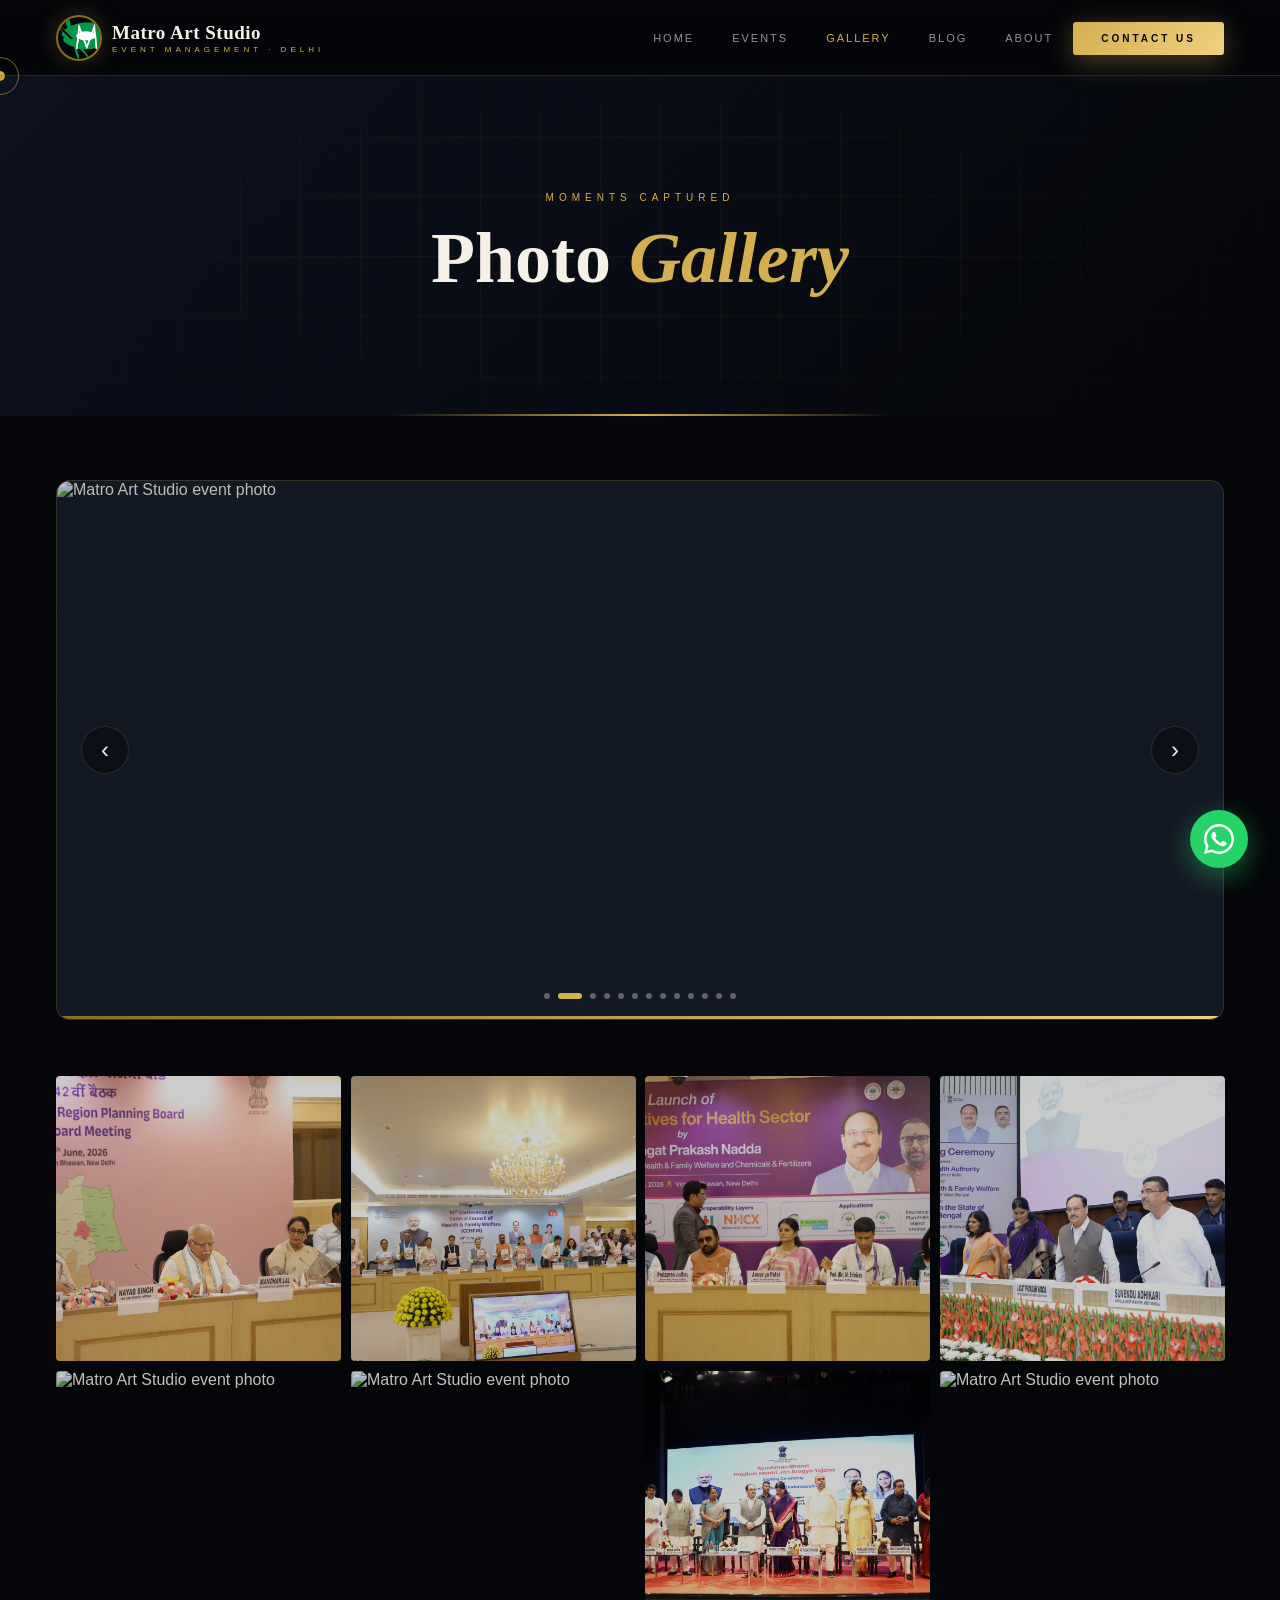
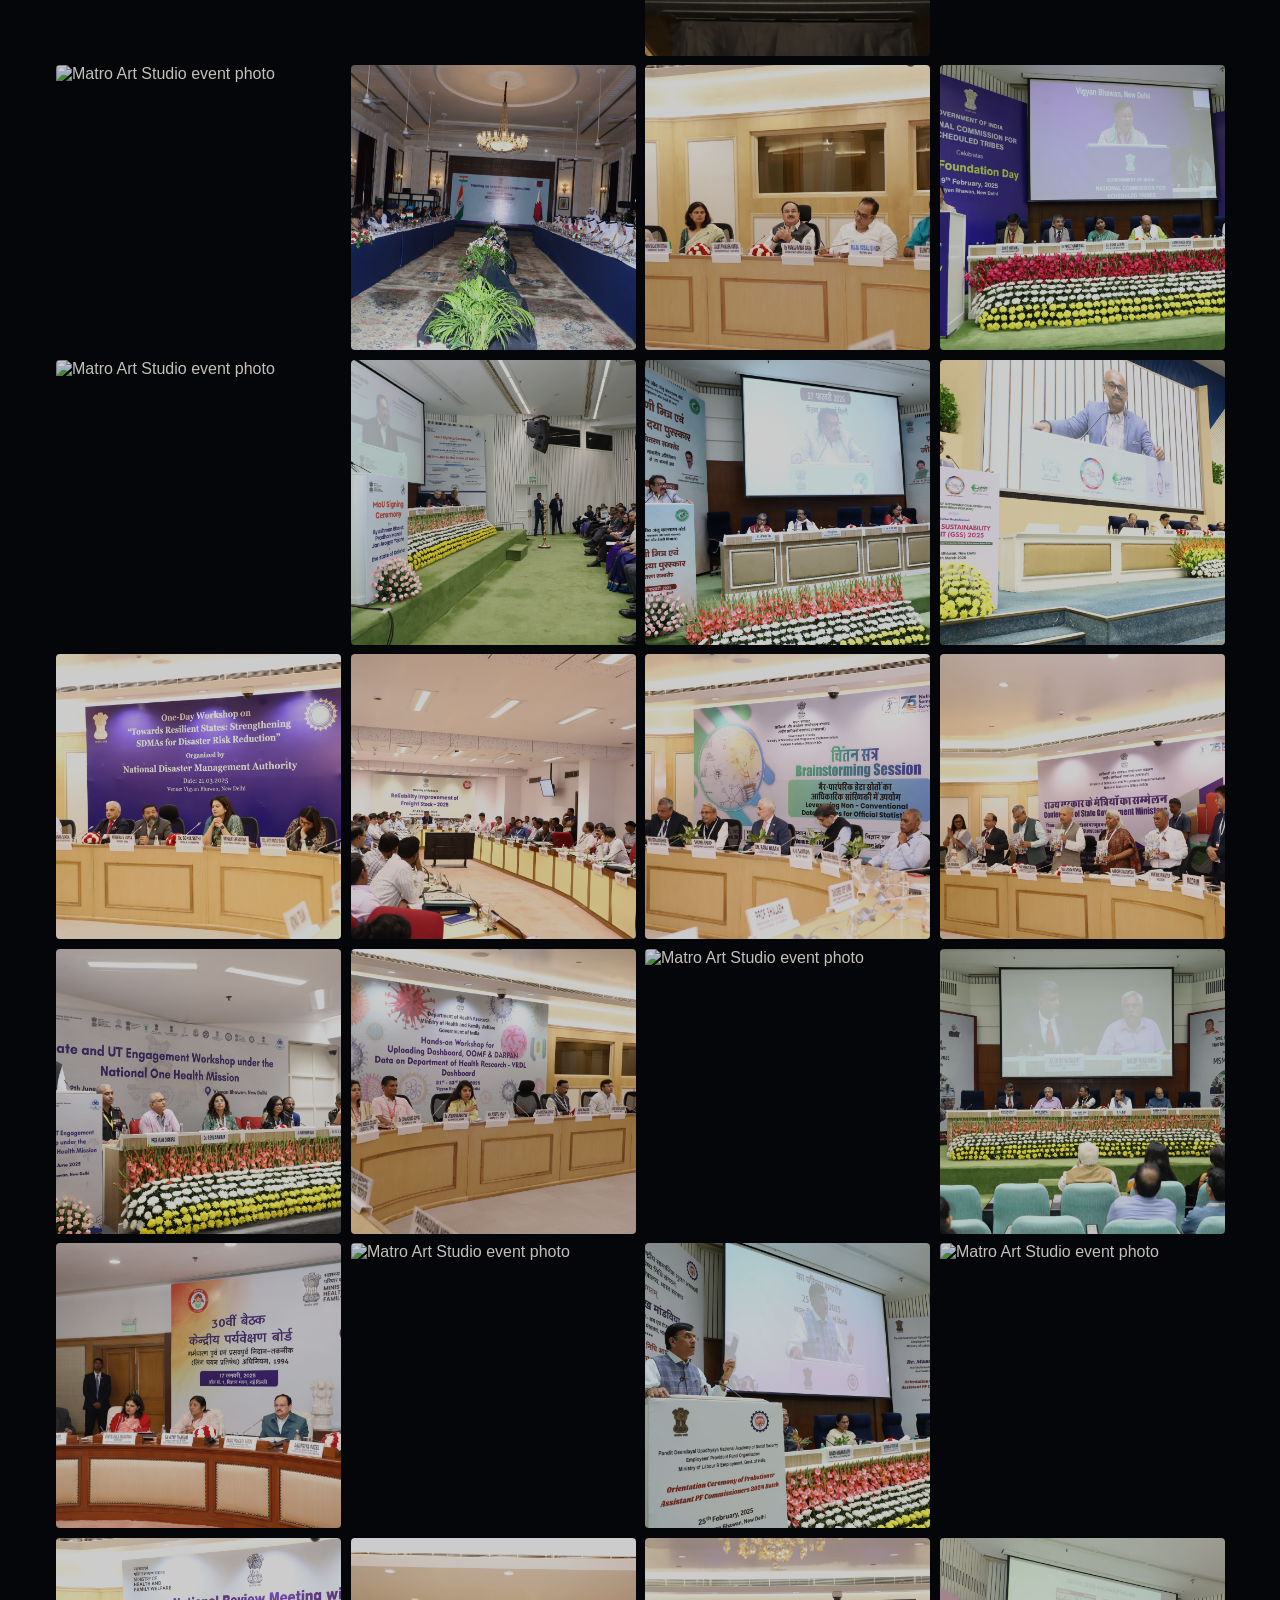
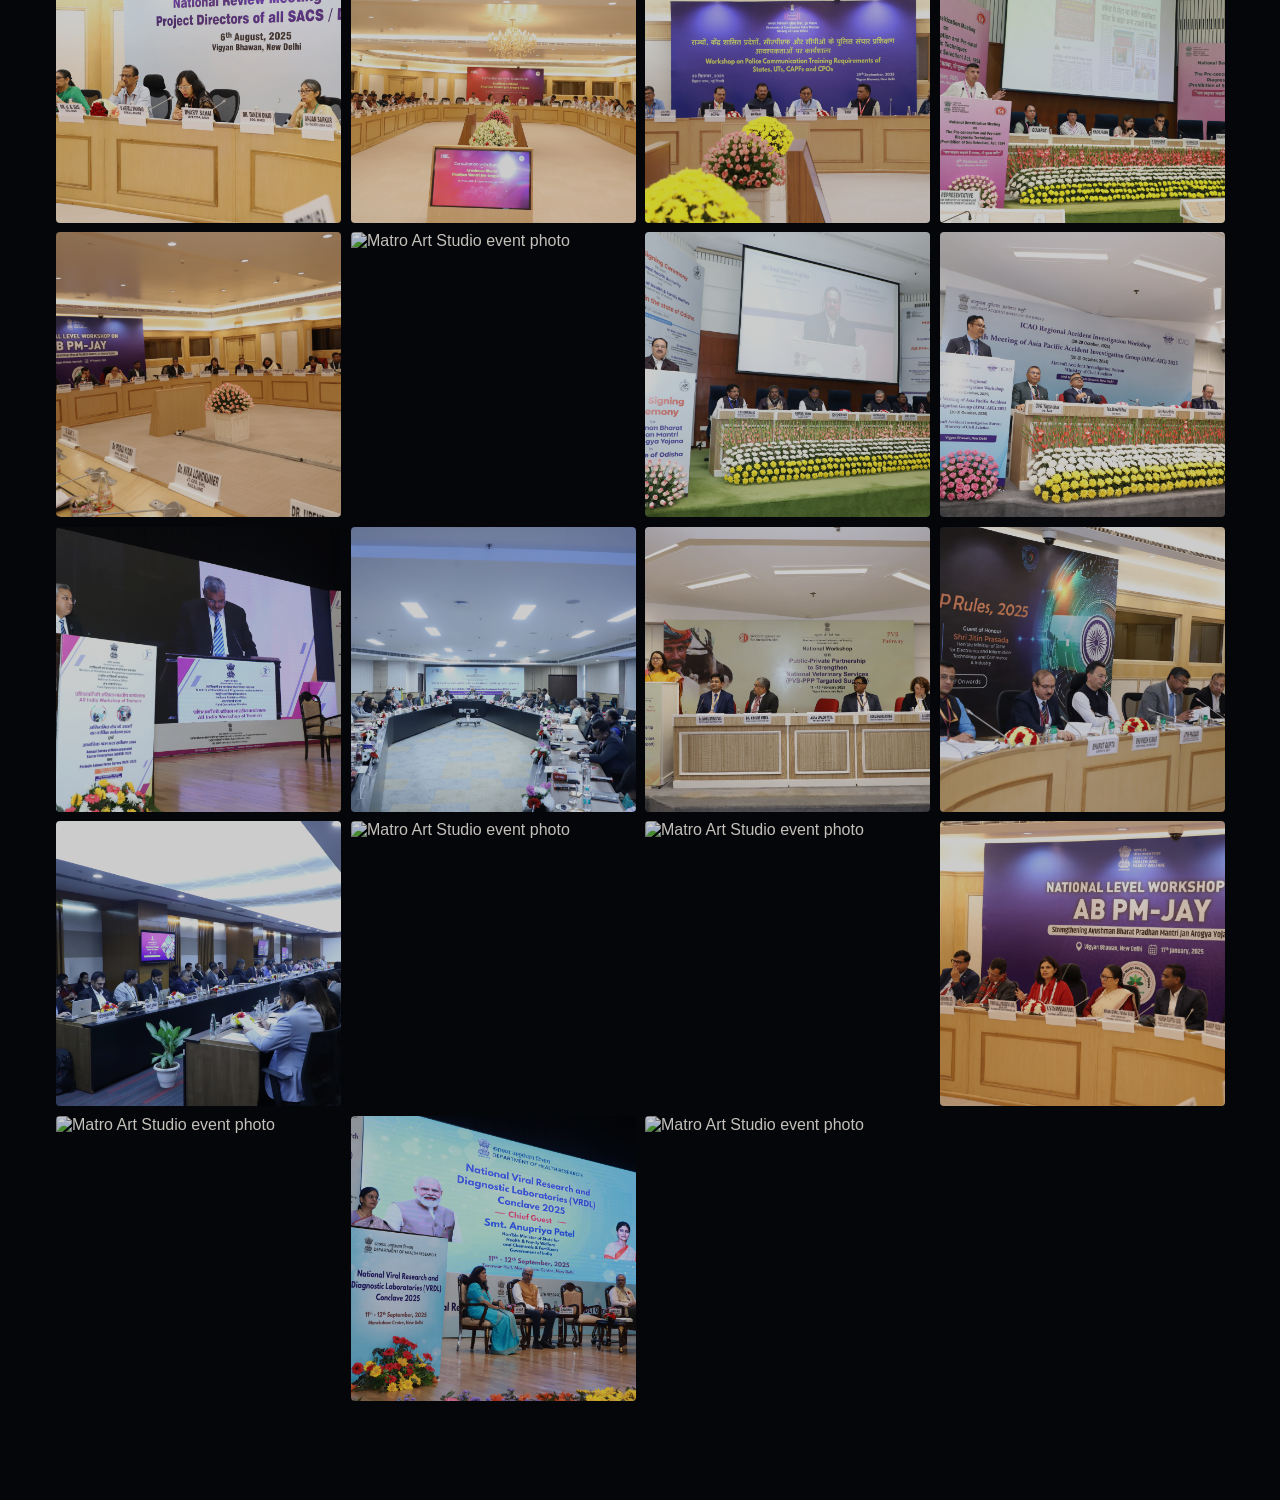
==== index.html @ aa5d7379 "Update index.html" ====
<!DOCTYPE html>
<html lang="en" prefix="og: https://ogp.me/ns#">
<head>
<meta charset="UTF-8">
<meta name="viewport" content="width=device-width, initial-scale=1.0">
<title>Event Photo Gallery — Government & Corporate Events | Matro Art Studio Delhi</title>
<meta name="description" content="Browse photos from Matro Art Studio's government and corporate events across Delhi — Ministry conferences, board meetings, exhibitions, and stage productions since 2008.">
<meta name="keywords" content="event management photos Delhi, government event gallery, Vigyan Bhawan event photos, corporate event production Delhi, exhibition design Delhi">
<meta name="author" content="Matro Art Studio">
<meta name="robots" content="index, follow, max-image-preview:large">
<meta name="googlebot" content="index, follow, max-image-preview:large, max-snippet:-1">
<link rel="canonical" href="https://matroartstudio.github.io/gallery/">
<link rel="icon" type="image/png" href="../images/Letter Head Matro Art Studio-2.png">

<meta property="og:type" content="website">
<meta property="og:site_name" content="Matro Art Studio">
<meta property="og:url" content="https://matroartstudio.github.io/gallery/">
<meta property="og:title" content="Event Photo Gallery | Matro Art Studio">
<meta property="og:description" content="Photos from government and corporate events managed across Delhi since 2008.">
<meta property="og:image" content="https://matroartstudio.github.io/images/DSC_8558.JPG">
<meta property="og:locale" content="en_IN">

<meta name="twitter:card" content="summary_large_image">
<meta name="twitter:title" content="Event Photo Gallery | Matro Art Studio">
<meta name="twitter:description" content="Photos from government and corporate events managed across Delhi since 2008.">
<meta name="twitter:image" content="https://matroartstudio.github.io/images/DSC_8558.JPG">

<meta name="geo.region" content="IN-DL">
<meta name="geo.placename" content="New Delhi">

<script type="application/ld+json">
{"@context": "https://schema.org", "@type": "ImageGallery", "name": "Matro Art Studio — Event Photo Gallery", "url": "https://matroartstudio.github.io/gallery/", "numberOfItems": 47}
</script>

<style>
/* ════════════════════════════════════
   DESIGN TOKENS
════════════════════════════════════ */
:root {
  --ink:     #05060a;
  --void:    #080b12;
  --depth:   #0d1120;
  --panel:   #131825;
  --lift:    #1a2235;
  --edge:    rgba(212,175,80,0.18);
  --edge-hi: rgba(212,175,80,0.45);

  --gold:      #d4af50;
  --gold-2:    #f0d080;
  --gold-3:    #8a6e20;
  --gold-glow: rgba(212,175,80,0.22);

  --crimson:   #c0392b;
  --cr-glow:   rgba(192,57,43,0.2);

  --cream:    #f5f0e8;
  --cream-m:  rgba(245,240,232,0.6);
  --cream-d:  rgba(245,240,232,0.32);

  --r: 6px;
  --r2: 14px;
  --sh-gold: 0 12px 60px rgba(212,175,80,0.18);
}

/* ════════════════════════════════════
   RESET
════════════════════════════════════ */
*,*::before,*::after{margin:0;padding:0;box-sizing:border-box;}
html{scroll-behavior:smooth;font-size:16px;width:100%;max-width:100%;}
body{
  font-family:'DM Sans',sans-serif;
  background:var(--ink);
  color:var(--cream);
  overflow-x:hidden;
  width:100%;max-width:100%;
  cursor:none;
}
img{user-select:none;-webkit-user-drag:none;max-width:100%;}
a{color:inherit;text-decoration:none;}
button{font-family:'DM Sans',sans-serif;cursor:none;}

::-webkit-scrollbar{width:3px;}
::-webkit-scrollbar-track{background:var(--ink);}
::-webkit-scrollbar-thumb{background:var(--gold-3);border-radius:2px;}

/* ════════════════════════════════════
   CUSTOM CURSOR
════════════════════════════════════ */
#cur{
  position:fixed;width:10px;height:10px;
  background:var(--gold);border-radius:50%;
  pointer-events:none;z-index:99999;
  transform:translate(-50%,-50%);
  transition:width .25s,height .25s,opacity .25s;
  mix-blend-mode:difference;
}
#cur-ring{
  position:fixed;width:38px;height:38px;
  border:1.5px solid rgba(212,175,80,0.55);
  border-radius:50%;pointer-events:none;z-index:99998;
  transform:translate(-50%,-50%);
  transition:left .12s ease,top .12s ease,width .3s,height .3s;
}
#cur.big{width:22px;height:22px;}
#cur-ring.big{width:66px;height:66px;}
@media(max-width:768px){#cur,#cur-ring{display:none;}body{cursor:auto;}button{cursor:pointer;}}
@media(hover:none){#cur,#cur-ring{display:none;}body{cursor:auto;}button{cursor:pointer;}}

/* ════════════════════════════════════
   LOADER
════════════════════════════════════ */
#loader{
  position:fixed;inset:0;z-index:999999;
  background:var(--ink);
  display:flex;flex-direction:column;
  align-items:center;justify-content:center;gap:28px;
  transition:opacity .25s ease,visibility .25s ease;
  touch-action:none;
  overscroll-behavior:none;
}
#loader.out{opacity:0;visibility:hidden;pointer-events:none;}
body.loading{
  overflow:hidden;
  position:fixed;
  width:100%;
  touch-action:none;
  overscroll-behavior:none;
}
.ld-name{
  font-family:'Playfair Display',serif;
  font-size:clamp(36px,8vw,72px);
  font-weight:900;letter-spacing:14px;
  color:var(--gold);
  animation:ld-pulse .8s ease-in-out infinite;
}
@keyframes ld-pulse{0%,100%{opacity:.3;transform:scale(.98);}50%{opacity:1;transform:scale(1);}}
.ld-bar{width:220px;height:1px;background:var(--panel);position:relative;overflow:hidden;}
.ld-fill{
  position:absolute;top:0;left:0;height:100%;width:0;
  background:linear-gradient(90deg,var(--gold-3),var(--gold-2));
  animation:ld-grow .45s cubic-bezier(.4,0,.2,1) forwards;
}
@keyframes ld-grow{to{width:100%;}}
.ld-tag{font-size:10px;letter-spacing:5px;text-transform:uppercase;color:var(--cream-d);}

/* ════════════════════════════════════
   NOISE OVERLAY
════════════════════════════════════ */
body::after{
  content:'';position:fixed;inset:0;z-index:0;pointer-events:none;
  background-image:url("data:image/svg+xml,%3Csvg xmlns='http://www.w3.org/2000/svg' width='300' height='300'%3E%3Cfilter id='n'%3E%3CfeTurbulence type='fractalNoise' baseFrequency='0.85' numOctaves='4' stitchTiles='stitch'/%3E%3C/filter%3E%3Crect width='100%25' height='100%25' filter='url(%23n)' opacity='0.03'/%3E%3C/svg%3E");
  opacity:.35;
}

/* ════════════════════════════════════
   NAVIGATION
════════════════════════════════════ */
#nav{
  position:fixed;top:0;left:0;right:0;z-index:1000;
  height:76px;display:flex;align-items:center;justify-content:space-between;
  padding:0 56px;
  transition:background .4s ease,box-shadow .4s ease;
}
#nav::before{
  content:'';position:absolute;inset:0;z-index:-1;
  background:linear-gradient(180deg,rgba(5,6,10,.97) 0%,rgba(5,6,10,.82) 100%);
  backdrop-filter:blur(24px);-webkit-backdrop-filter:blur(24px);
  border-bottom:1px solid var(--edge);
  transition:background .4s,box-shadow .4s;
}
#nav.scrolled::before{background:rgba(5,6,10,.99);box-shadow:0 4px 48px rgba(0,0,0,.7);}

.nav-brand{display:flex;align-items:center;gap:14px;cursor:pointer;}
.nav-logo{
  width:46px;height:46px;border-radius:50%;
  object-fit:cover;border:2px solid var(--gold-3);
  box-shadow:0 0 24px var(--gold-glow);
  transition:box-shadow .4s,transform .4s;
}
.nav-name{
  font-family:'Playfair Display',serif;
  font-size:19px;font-weight:700;
  color:var(--cream);letter-spacing:.5px;display:block;
}
.nav-sub{
  font-size:8px;letter-spacing:4px;text-transform:uppercase;
  color:var(--gold);display:block;margin-top:1px;
}

.nav-links{display:flex;align-items:center;gap:2px;}
.nl{
  font-size:11px;font-weight:400;letter-spacing:2px;
  text-transform:uppercase;color:var(--cream-m);
  padding:8px 18px;border-radius:3px;
  background:none;border:none;color:var(--cream-m);
  cursor:none;position:relative;transition:color .3s;
}
.nl::after{
  content:'';position:absolute;bottom:4px;left:18px;right:18px;
  height:1px;background:var(--gold);
  transform:scaleX(0);transform-origin:right;
  transition:transform .3s ease;
}
.nl.active{color:var(--gold);}

.nav-cta{
  font-size:10px;font-weight:600;letter-spacing:3px;
  text-transform:uppercase;
  color:var(--ink);padding:11px 28px;border-radius:3px;
  background:linear-gradient(135deg,var(--gold),var(--gold-2));
  border:none;cursor:none;
  box-shadow:0 6px 28px rgba(212,175,80,.35);
  transition:box-shadow .3s,transform .3s;position:relative;overflow:hidden;
}
.nav-cta::before{
  content:'';position:absolute;inset:0;
  background:linear-gradient(135deg,rgba(255,255,255,.15),transparent);
  transform:translateX(-100%);transition:transform .4s;
}

/* Hamburger */
.hbg{
  display:none;flex-direction:column;gap:5px;
  background:none;border:none;padding:8px;cursor:none;
}
.hbg span{display:block;width:24px;height:1.5px;background:var(--gold);transition:.3s;}
.hbg.open span:nth-child(1){transform:rotate(45deg) translate(4.5px,4.5px);}
.hbg.open span:nth-child(2){opacity:0;}
.hbg.open span:nth-child(3){transform:rotate(-45deg) translate(4.5px,-4.5px);}

.mob-menu{
  display:none;position:fixed;
  top:76px;left:0;right:0;
  background:rgba(5,6,10,.98);backdrop-filter:blur(24px);
  flex-direction:column;padding:16px;z-index:999;
  border-bottom:1px solid var(--edge);
  animation:slideDown .3s ease;
}
@keyframes slideDown{from{transform:translateY(-10px);opacity:0;}to{transform:translateY(0);opacity:1;}}
.mob-menu.open{display:flex;}
.mob-menu .nl{padding:14px 16px;border-bottom:1px solid var(--edge);font-size:13px;text-align:left;}

/* ════════════════════════════════════
   PAGES
════════════════════════════════════ */
.page{display:none;width:100%;max-width:100%;overflow-x:hidden;}
.page.active{display:block;}

/* ════════════════════════════════════
   REVEAL ANIMATIONS
════════════════════════════════════ */
.rv{opacity:0;transform:translateY(32px);transition:opacity .8s ease,transform .8s ease;}
.rv.in{opacity:1;transform:translateY(0);}
.rv.d1{transition-delay:.12s;}
.rv.d2{transition-delay:.24s;}
.rv.d3{transition-delay:.36s;}
.rv.d4{transition-delay:.48s;}

/* ════════════════════════════════════
   HERO
════════════════════════════════════ */
.hero{
  position:relative;
  min-height:100dvh;
  min-height:100svh;
  min-height:100vh;
  width:100%;
  display:flex;flex-direction:column;
  align-items:center;justify-content:center;
  overflow:clip;
  padding:clamp(100px,14vh,140px) clamp(16px,5vw,56px) clamp(40px,7vh,70px);
  text-align:center;
}

/* Hero background slider */
.hero-slider-bg{
  position:absolute;top:0;left:0;width:100%;height:100%;z-index:1;
}
.hero-sl-slide{
  position:absolute;top:0;left:0;width:100%;height:100%;
  opacity:0;transition:opacity 1.2s ease;
}
.hero-sl-slide.active{opacity:1;}
.hero-sl-slide img{
  width:100%;height:100%;
  object-fit:cover;
  object-position:center center;
  display:block;
  filter:brightness(.72) saturate(.92);
}
/* Mobile: ensure full-bleed image fills screen */
@media(max-width:768px){
  .hero-slider-bg,
  .hero-sl-slide{
    position:absolute;top:0;left:0;
    width:100vw;height:100%;
  }
  .hero-sl-slide img{
    width:100vw;height:100%;
    object-fit:cover;
    object-position:center center;
  }
}
.hero-sl-prog{
  position:absolute;bottom:0;left:0;height:3px;width:0;z-index:20;
  background:linear-gradient(90deg,var(--gold-3),var(--gold-2));
}
/* Dots — always visible, repositioned on mobile */
.hero-sl-dots{
  position:absolute;bottom:clamp(56px,8vw,88px);left:50%;transform:translateX(-50%);
  display:flex;gap:8px;z-index:20;
}
.hero-sl-dot{
  width:6px;height:6px;border-radius:50%;
  background:rgba(245,240,232,.35);border:none;cursor:none;
  transition:background .3s,box-shadow .3s;padding:0;
  -webkit-tap-highlight-color:transparent;
}
@media(max-width:768px){.hero-sl-dot{cursor:pointer;width:8px;height:8px;}}
.hero-sl-dot.active{width:24px;border-radius:3px;background:var(--gold);}
/* Arrows */
.hero-sl-arrow{
  position:absolute;top:50%;transform:translateY(-50%);z-index:20;
  width:clamp(36px,6vw,48px);height:clamp(36px,6vw,48px);border-radius:50%;
  background:rgba(5,6,10,.5);border:1px solid var(--edge);
  backdrop-filter:blur(10px);color:var(--cream);
  font-size:clamp(18px,3vw,24px);
  cursor:none;display:flex;align-items:center;justify-content:center;
  transition:border-color .3s,box-shadow .3s,color .3s;
}
.hero-sl-arrow.l{left:clamp(10px,3vw,24px);}
.hero-sl-arrow.r{right:clamp(10px,3vw,24px);}
/* Hide arrows on touch devices — swipe is used instead */
@media(max-width:768px){
  .hero-sl-arrow{display:none;}
}

/* Animated mesh background */
.hero-mesh{
  position:absolute;inset:0;z-index:2;
  background:
    radial-gradient(ellipse 70% 80% at 15% 25%, rgba(212,175,80,.05) 0%,transparent 60%),
    radial-gradient(ellipse 60% 60% at 85% 70%, rgba(192,57,43,.03) 0%,transparent 55%),
    radial-gradient(ellipse 100% 50% at 50% 50%, rgba(13,17,32,.28) 0%,rgba(5,6,10,.38) 80%);
}
.hero-grid{
  position:absolute;inset:0;z-index:2;
  background-image:
    linear-gradient(rgba(212,175,80,.025) 1px,transparent 1px),
    linear-gradient(90deg,rgba(212,175,80,.025) 1px,transparent 1px);
  background-size:80px 80px;
  mask-image:radial-gradient(ellipse 70% 70% at 50% 50%,transparent 30%,black 80%);
  animation:grid-drift 40s linear infinite;
  will-change:transform;
}
@keyframes grid-drift{to{transform:translate3d(0,80px,0);}}

/* Orbs */
.orb{position:absolute;border-radius:50%;filter:blur(60px);pointer-events:none;z-index:2;contain:strict;}
.orb-a{
  width:700px;height:500px;
  background:radial-gradient(ellipse,rgba(212,175,80,.09) 0%,transparent 65%);
  top:-120px;left:50%;transform:translateX(-50%);
  animation:orb-breathe 10s ease-in-out infinite;
}
.orb-b{
  width:450px;height:450px;
  background:radial-gradient(ellipse,rgba(192,57,43,.06) 0%,transparent 65%);
  bottom:-80px;right:-80px;
  animation:orb-breathe 13s ease-in-out infinite reverse;
}
.orb-c{
  width:350px;height:350px;
  background:radial-gradient(ellipse,rgba(212,175,80,.05) 0%,transparent 65%);
  bottom:20%;left:-60px;
  animation:orb-breathe 8s ease-in-out infinite 2s;
}
@keyframes orb-breathe{0%,100%{transform:scale(1);}50%{transform:scale(1.18);}}

/* Particles */
.particles{position:absolute;inset:0;z-index:2;overflow:hidden;pointer-events:none;contain:strict;}
.pt{
  position:absolute;border-radius:50%;background:var(--gold);
  animation:pt-rise linear infinite;
}
@keyframes pt-rise{
  0%{transform:translateY(100vh) scale(0);opacity:0;}
  8%{opacity:.7;}
  92%{opacity:.15;}
  100%{transform:translateY(-120px) scale(1);opacity:0;}
}

/* Diagonal shine lines */
.shine-lines{
  position:absolute;inset:0;z-index:2;pointer-events:none;overflow:hidden;
}
.shine-lines::before,.shine-lines::after{
  content:'';position:absolute;
  width:200%;height:2px;
  background:linear-gradient(90deg,transparent,rgba(212,175,80,.12),transparent);
  top:30%;left:-50%;transform:rotate(-25deg);
  animation:shine-sweep 16s ease-in-out infinite;
}
.shine-lines::after{top:60%;animation-delay:8s;}
@keyframes shine-sweep{0%,100%{transform:rotate(-25deg) translateX(-20%);}50%{transform:rotate(-25deg) translateX(20%);}}

.hero-content{position:relative;z-index:10;max-width:940px;}

.hero-eyebrow{
  display:inline-flex;align-items:center;gap:10px;
  border:1px solid var(--edge-hi);
  background:rgba(212,175,80,.06);
  padding:8px 22px;border-radius:40px;
  font-size:10px;letter-spacing:4px;text-transform:uppercase;
  color:var(--gold);margin-bottom:40px;
  animation:fadeInDown .8s ease both;
}
.eyebrow-dot{width:6px;height:6px;border-radius:50%;background:var(--gold);animation:blink 2s ease-in-out infinite;}
@keyframes blink{0%,100%{opacity:1;}50%{opacity:.2;}}

.hero-h1{
  font-family:'Playfair Display',serif;
  font-size:clamp(48px,9vw,120px);
  font-weight:900;line-height:1.15;
  letter-spacing:-3px;
  margin-bottom:0;
  padding-bottom:16px; /* generous space for descenders like y, g, p */
  overflow:visible;
  animation:fadeInUp .9s .1s ease both;
}
.hero-h1 .t-line{display:block;}
.hero-h1 .t-italic{
  font-style:italic;font-weight:400;
  color:var(--gold);letter-spacing:-1px;
}
.hero-h1 .t-outline{
  -webkit-text-stroke:1.5px var(--cream);
  color:rgba(245,240,232,.18);
  font-style:normal;
  font-size:0.85em;
}
.hero-h1 .t-shimmer{
  background:linear-gradient(135deg,var(--cream) 0%,var(--gold-2) 40%,var(--cream) 80%);
  background-size:200% auto;
  -webkit-background-clip:text;-webkit-text-fill-color:transparent;background-clip:text;
  padding-bottom:0.15em; /* prevents -webkit-background-clip from cropping descenders */
  display:inline-block;
  animation:shimmer 4s linear infinite;
}
@keyframes shimmer{to{background-position:200% center;}}

.hero-rule{
  width:100px;height:1px;margin:36px auto;
  background:linear-gradient(90deg,transparent,var(--gold),transparent);
  animation:fadeIn 1s .4s ease both;
}

.hero-sub{
  font-size:clamp(15px,2vw,18px);font-weight:300;
  color:var(--cream-m);max-width:540px;margin:0 auto 36px;
  line-height:1.85;letter-spacing:.2px;
  animation:fadeInUp .9s .3s ease both;
}

.hero-trust-badge{
  margin:0 auto 36px;
  max-width:640px;
  padding:22px 32px;
  border:1px solid var(--edge-hi);
  border-radius:8px;
  background:rgba(212,175,80,.07);
  backdrop-filter:blur(8px);
  animation:fadeInUp .9s .3s ease both;
  position:relative;
  overflow:hidden;
}
.hero-trust-badge::before{
  content:'';position:absolute;inset:0;
  background:linear-gradient(135deg,rgba(212,175,80,.08) 0%,transparent 60%);
  pointer-events:none;
}
.htb-line1{
  font-size:clamp(14px,1.8vw,17px);
  font-weight:500;
  color:var(--cream);
  letter-spacing:.4px;
  line-height:1.6;
  text-align:center;
}
.htb-highlight{
  color:var(--gold-2);
  font-weight:700;
  font-family:'Playfair Display',serif;
  font-size:1.1em;
}
.htb-icon{
  color:var(--gold);
  font-size:.75em;
  margin:0 6px;
  opacity:.8;
}
.htb-divider{
  width:60px;height:1px;
  background:linear-gradient(90deg,transparent,var(--gold),transparent);
  margin:14px auto;
}
.htb-line2{
  font-size:clamp(13px,1.5vw,15px);
  font-weight:300;
  color:var(--cream-m);
  letter-spacing:.8px;
  text-align:center;
  font-style:normal;
}
.htb-line2 em{
  color:var(--gold);
  font-style:italic;
  font-weight:400;
}
@media(max-width:600px){
  .hero-trust-badge{padding:18px 20px;}
  .htb-line1{font-size:13px;}
}

.hero-btns{
  display:flex;gap:16px;justify-content:center;flex-wrap:wrap;
  animation:fadeInUp .9s .5s ease both;
}

.btn-g{
  display:inline-flex;align-items:center;gap:10px;
  background:linear-gradient(135deg,var(--gold),var(--gold-2));
  color:var(--ink);font-size:11px;font-weight:700;
  letter-spacing:2.5px;text-transform:uppercase;
  padding:16px 38px;border-radius:3px;border:none;cursor:none;
  transition:box-shadow .3s,transform .3s;position:relative;overflow:hidden;
  box-shadow:0 8px 36px rgba(212,175,80,.35);
}
.btn-g::before{
  content:'';position:absolute;inset:0;
  background:linear-gradient(135deg,rgba(255,255,255,.2),transparent);
  transform:translateX(-100%);transition:transform .45s;
}

.btn-o{
  display:inline-flex;align-items:center;gap:10px;
  background:transparent;color:var(--cream);
  font-size:11px;font-weight:500;letter-spacing:2px;text-transform:uppercase;
  padding:15px 38px;border-radius:3px;
  border:1px solid var(--edge-hi);cursor:none;
  transition:border-color .3s,box-shadow .3s,color .3s;
}

/* Hero stats */
.hero-stats{
  display:flex;gap:0;justify-content:center;flex-wrap:wrap;
  margin-top:48px;position:relative;z-index:3;
  animation:fadeInUp .9s .7s ease both;
}
.hs{
  padding:16px 44px;text-align:center;
  border-right:1px solid var(--edge);
  position:relative;
}
.hs:last-child{border-right:none;}
.hs-n{
  font-family:'Bebas Neue',serif;
  font-size:58px;color:var(--gold);line-height:1;
  letter-spacing:2px;display:block;
}
.hs-l{
  font-size:9px;letter-spacing:3px;text-transform:uppercase;
  color:var(--cream-d);margin-top:6px;
}

/* Scroll indicator */
.scroll-ind{
  position:absolute;bottom:36px;left:50%;transform:translateX(-50%);
  z-index:2;display:flex;flex-direction:column;align-items:center;gap:10px;
}
.scroll-line{
  width:1px;height:60px;background:linear-gradient(180deg,var(--gold),transparent);
  animation:scroll-grow 1.8s ease-in-out infinite;
}
@keyframes scroll-grow{0%{transform:scaleY(0);transform-origin:top;}50%{transform:scaleY(1);transform-origin:top;}51%{transform-origin:bottom;}100%{transform:scaleY(0);transform-origin:bottom;}}
.scroll-text{font-size:8px;letter-spacing:4px;text-transform:uppercase;color:var(--cream-d);}

/* Ticker */
.ticker{background:linear-gradient(135deg,var(--gold),var(--gold-2));padding:18px 0;overflow:hidden;}
.ticker-track{display:flex;white-space:nowrap;animation:tick 22s linear infinite;will-change:transform;}
@keyframes tick{from{transform:translateX(0);}to{transform:translateX(-50%);}}
.tick-item{
  display:inline-flex;align-items:center;gap:14px;
  padding:0 44px;font-size:11px;font-weight:600;letter-spacing:3px;
  text-transform:uppercase;color:var(--ink);flex-shrink:0;
}
.tick-dot{width:4px;height:4px;border-radius:50%;background:rgba(0,0,0,.25);}

/* ════════════════════════════════════
   SECTION COMMON
════════════════════════════════════ */
.sec{padding:120px 56px;}
.sec-inner{max-width:1240px;margin:0 auto;}
.sec-label{
  display:inline-flex;align-items:center;gap:12px;
  font-size:10px;letter-spacing:5px;text-transform:uppercase;
  color:var(--gold);margin-bottom:20px;
}
.sec-label::before{
  content:'';width:32px;height:1px;background:var(--gold);
}
.sec-h2{
  font-family:'Playfair Display',serif;
  font-size:clamp(32px,5vw,60px);
  font-weight:700;line-height:1.1;
  color:var(--cream);
}
.sec-h2 em{color:var(--gold);font-style:italic;font-weight:400;}
.sec-p{
  font-size:16px;color:var(--cream-m);line-height:1.9;
  font-weight:300;margin-top:20px;
}

/* ════════════════════════════════════
   SERVICES GRID
════════════════════════════════════ */
.srv-sec{background:var(--ink);padding:120px 56px;}
.srv-grid{
  display:grid;grid-template-columns:repeat(3,1fr);
  gap:1px;background:var(--edge);
  border:1px solid var(--edge);
  margin-top:64px;
}
.srv-card{
  background:var(--ink);padding:52px 44px;
  position:relative;overflow:hidden;
  transition:background .4s,box-shadow .4s;
}
.srv-card::after{
  content:'';position:absolute;inset:0;
  background:linear-gradient(135deg,rgba(212,175,80,.07) 0%,transparent 55%);
  opacity:0;transition:opacity .4s;
}
.srv-icon{
  font-size:36px;margin-bottom:28px;
  display:block;transition:transform .4s;
}
.srv-num{
  font-family:'Bebas Neue',serif;font-size:11px;letter-spacing:3px;
  color:var(--gold-3);margin-bottom:8px;display:block;
}
.srv-title{
  font-family:'Playfair Display',serif;
  font-size:22px;font-weight:700;color:var(--cream);
  margin-bottom:14px;transition:color .3s;
}
.srv-desc{font-size:14px;color:var(--cream-d);line-height:1.85;font-weight:300;}
.srv-arr{
  display:inline-flex;align-items:center;gap:8px;
  font-size:10px;letter-spacing:2.5px;text-transform:uppercase;
  color:var(--gold-3);margin-top:24px;
  transition:gap .3s,color .3s;
}
.srv-line{
  position:absolute;bottom:0;left:0;right:0;height:2px;
  background:linear-gradient(90deg,transparent,var(--gold),transparent);
  transform:scaleX(0);transition:transform .45s;
}

/* ════════════════════════════════════
   CLIENTS MARQUEE
════════════════════════════════════ */
.clients-sec{
  background:var(--void);padding:90px 0;
  border-top:1px solid var(--edge);border-bottom:1px solid var(--edge);
}
.clients-hdr{padding:0 56px;max-width:1240px;margin:0 auto 56px;}
.cq-wrap{overflow:hidden;position:relative;}
.cq-wrap::before,.cq-wrap::after{
  content:'';position:absolute;top:0;bottom:0;width:140px;z-index:2;pointer-events:none;
}
.cq-wrap::before{left:0;background:linear-gradient(90deg,var(--void),transparent);}
.cq-wrap::after{right:0;background:linear-gradient(270deg,var(--void),transparent);}
.cq-track{
  display:flex;gap:16px;width:max-content;
  animation:cq-roll 36s linear infinite;
}
@keyframes cq-roll{from{transform:translateX(0);}to{transform:translateX(-50%);}}
.c-card{
  background:var(--panel);border:1px solid var(--edge);
  border-radius:var(--r);padding:22px 32px;min-width:200px;
  display:flex;flex-direction:column;align-items:center;gap:8px;
  transition:border-color .35s,box-shadow .35s,transform .35s;flex-shrink:0;
}
.c-abbr{font-family:'Playfair Display',serif;font-size:24px;font-weight:700;color:var(--gold);}
.c-name{font-size:11px;color:var(--cream-m);text-align:center;line-height:1.4;font-weight:400;}
.c-tag{
  font-size:8.5px;letter-spacing:2px;text-transform:uppercase;
  color:var(--gold-3);background:rgba(212,175,80,.08);
  padding:3px 10px;border-radius:2px;border:1px solid var(--edge);
}

/* ════════════════════════════════════
   REVIEWS
════════════════════════════════════ */
.reviews-sec{
  background:var(--ink);padding:120px 56px;
}
.reviews-inner{max-width:1240px;margin:0 auto;}
.reviews-layout{
  display:grid;grid-template-columns:280px 1fr;
  gap:60px;margin-top:60px;align-items:start;
}
.score-block{text-align:center;padding:48px 32px;background:var(--panel);border:1px solid var(--edge);border-radius:var(--r2);}
.score-big{
  font-family:'Bebas Neue',serif;font-size:88px;color:var(--gold);
  line-height:1;letter-spacing:2px;
}
.score-stars{font-size:22px;color:var(--gold);letter-spacing:4px;margin:8px 0;}
.score-lbl{font-size:10px;letter-spacing:3px;text-transform:uppercase;color:var(--cream-d);}
.review-cards{display:grid;grid-template-columns:repeat(3,1fr);gap:16px;}
.rv-card{
  background:var(--panel);border:1px solid var(--edge);
  border-radius:var(--r2);padding:28px;
  transition:border-color .35s,box-shadow .35s,transform .35s;position:relative;overflow:hidden;
}
.rv-card::before{
  content:'❝';
  position:absolute;top:16px;right:20px;
  font-size:40px;color:rgba(212,175,80,.1);
  font-family:'Playfair Display',serif;
}
.rv-info{display:flex;align-items:center;gap:12px;margin-bottom:16px;}
.rv-av{
  width:40px;height:40px;border-radius:50%;
  background:linear-gradient(135deg,var(--gold-3),var(--gold));
  display:flex;align-items:center;justify-content:center;
  font-family:'Playfair Display',serif;font-size:18px;font-weight:700;color:var(--ink);
  flex-shrink:0;
}
.rv-nm{font-size:14px;font-weight:500;color:var(--cream);}
.rv-stars{font-size:12px;color:var(--gold);letter-spacing:2px;}
.rv-txt{font-size:13px;color:var(--cream-m);line-height:1.8;font-weight:300;}
.rv-date{font-size:10px;letter-spacing:2px;color:var(--cream-d);margin-top:14px;text-transform:uppercase;}

/* ════════════════════════════════════
   CTA BAND
════════════════════════════════════ */
.cta-band{
  padding:120px 56px;text-align:center;
  background:var(--void);position:relative;overflow:hidden;
}
.cta-band::before{
  content:'';position:absolute;inset:0;
  background:radial-gradient(ellipse 100% 80% at 50% 50%,rgba(212,175,80,.07) 0%,transparent 65%);
}
.cta-band-inner{max-width:720px;margin:0 auto;position:relative;z-index:1;}
.cta-h{
  font-family:'Playfair Display',serif;
  font-size:clamp(36px,6vw,72px);
  font-weight:700;color:var(--cream);line-height:1.1;
}
.cta-h em{color:var(--gold);font-style:italic;}
.cta-p{font-size:16px;color:var(--cream-m);margin:24px 0 44px;line-height:1.8;font-weight:300;}
.cta-btns{display:flex;gap:16px;justify-content:center;flex-wrap:wrap;}
.wa-btn{
  display:inline-flex;align-items:center;gap:10px;
  background:#25D366;color:#fff;
  font-size:11px;font-weight:600;letter-spacing:2px;text-transform:uppercase;
  padding:16px 32px;border-radius:3px;border:none;cursor:none;
  box-shadow:0 8px 32px rgba(37,211,102,.35);transition:border-color .3s,box-shadow .3s,color .3s;
}

/* ════════════════════════════════════
   PAGE BANNER (inner pages)
════════════════════════════════════ */
.pg-banner{
  margin-top:76px;
  height:340px;position:relative;overflow:hidden;
  display:flex;flex-direction:column;
  align-items:center;justify-content:center;text-align:center;
}
.pg-banner-bg{
  position:absolute;inset:0;
  background:linear-gradient(135deg,var(--depth) 0%,var(--void) 60%,var(--ink) 100%);
}
.pg-banner-grid{
  position:absolute;inset:0;
  background-image:
    linear-gradient(rgba(212,175,80,.05) 1px,transparent 1px),
    linear-gradient(90deg,rgba(212,175,80,.05) 1px,transparent 1px);
  background-size:60px 60px;
  mask-image:radial-gradient(ellipse 80% 100% at 50% 50%,black 20%,transparent 75%);
}
.pg-banner-glow{
  position:absolute;bottom:0;left:50%;transform:translateX(-50%);
  width:500px;height:2px;
  background:linear-gradient(90deg,transparent,var(--gold),transparent);
}
.pg-banner-content{position:relative;z-index:2;}
.pg-label{
  font-size:10px;letter-spacing:5px;text-transform:uppercase;
  color:var(--gold);margin-bottom:14px;
}
.pg-title{
  font-family:'Playfair Display',serif;
  font-size:clamp(36px,6vw,72px);
  font-weight:700;color:var(--cream);
}
.pg-title em{color:var(--gold);font-style:italic;}

/* ════════════════════════════════════
   SERVICES PAGE
════════════════════════════════════ */
.stats-bar{
  background:var(--panel);border-bottom:1px solid var(--edge);
  padding:36px 56px;
}
.stats-bar-inner{
  max-width:1240px;margin:0 auto;
  display:flex;justify-content:space-around;flex-wrap:wrap;gap:0;
}
.sb-item{
  text-align:center;padding:12px 36px;
  border-right:1px solid var(--edge);
}
.sb-item:last-child{border-right:none;}
.sb-num{font-family:'Bebas Neue',serif;font-size:48px;color:var(--gold);letter-spacing:2px;line-height:1;}
.sb-lbl{font-size:9px;letter-spacing:3px;text-transform:uppercase;color:var(--cream-d);margin-top:4px;}

.services-full{padding:100px 56px;}
.svc-inner{max-width:1240px;margin:0 auto;display:flex;flex-direction:column;gap:0;}
.svc-card{
  display:grid;grid-template-columns:1fr 1.1fr;
  border:1px solid var(--edge);border-radius:var(--r2);
  overflow:hidden;margin-bottom:2px;
  background:var(--panel);
  transition:background .4s,box-shadow .4s;
}
.svc-card:nth-child(even){direction:rtl;}
.svc-card:nth-child(even) > *{direction:ltr;}
.svc-img-wrap{position:relative;overflow:hidden;min-height:360px;}
.svc-img{width:100%;height:100%;object-fit:cover;display:block;filter:brightness(.75) saturate(.9);transition:filter .6s,transform .7s;}
.svc-img-overlay{
  position:absolute;inset:0;
  background:linear-gradient(90deg,transparent 0%,rgba(5,6,10,.4) 100%);
  pointer-events:none;
}
.svc-body{
  padding:52px 56px;display:flex;flex-direction:column;justify-content:center;
}
.svc-body-num{font-size:10px;letter-spacing:4px;text-transform:uppercase;color:var(--gold-3);margin-bottom:12px;}
.svc-body-title{font-family:'Playfair Display',serif;font-size:clamp(24px,3vw,36px);font-weight:700;color:var(--cream);margin-bottom:20px;line-height:1.2;}
.svc-body-desc{font-size:15px;color:var(--cream-m);line-height:1.85;font-weight:300;}

/* DD toggle */
.svc-toggle{
  display:flex;align-items:center;gap:10px;
  font-size:10px;letter-spacing:2.5px;text-transform:uppercase;
  color:var(--gold);background:none;border:1px solid var(--edge);
  padding:10px 20px;border-radius:3px;cursor:none;
  margin-top:28px;width:fit-content;
  transition:border-color .3s,box-shadow .3s,color .3s;
}
.toggle-arr{transition:transform .3s;}
.svc-toggle.open .toggle-arr{transform:rotate(180deg);}
.svc-dd{
  display:none;border-top:1px solid var(--edge);
  background:var(--depth);grid-column:1/-1;
  padding:36px 56px;
}
.svc-dd.open{display:block;}
.dd-grid{display:grid;grid-template-columns:repeat(3,1fr);gap:16px;}
.dd-item{
  display:flex;align-items:flex-start;gap:14px;
  background:var(--panel);border:1px solid var(--edge);
  border-radius:var(--r);padding:20px;
  transition:border-color .3s,box-shadow .3s,color .3s;
}
.dd-ico{font-size:24px;flex-shrink:0;}
.dd-title{font-size:13px;font-weight:600;color:var(--cream);display:block;}
.dd-desc{font-size:12px;color:var(--cream-d);margin-top:4px;line-height:1.6;}

/* ════════════════════════════════════
   EVENTS PAGE
════════════════════════════════════ */
.events-list{padding:80px 56px;}
.ev-inner{max-width:1240px;margin:0 auto;display:flex;flex-direction:column;gap:40px;}
.ev-card{
  background:var(--panel);border:1px solid var(--edge);
  border-radius:var(--r2);overflow:hidden;
  transition:background .4s,box-shadow .4s;
  contain:layout style;
}
.ev-hdr{
  padding:28px 36px;display:flex;align-items:center;
  justify-content:space-between;gap:24px;flex-wrap:wrap;
  border-bottom:1px solid var(--edge);
}
.ev-title{font-family:'Playfair Display',serif;font-size:20px;font-weight:700;color:var(--cream);margin-bottom:6px;}
.ev-ministry{font-size:11px;letter-spacing:2px;text-transform:uppercase;color:var(--gold);}
.ev-venue{font-size:12px;color:var(--cream-d);display:flex;align-items:center;gap:6px;}
.ev-gallery{
  display:grid;grid-template-columns:repeat(3,1fr);gap:3px;
}
/* GPU-ACCELERATED: will-change tells browser to prep composite layer → no lag */
.ev-gallery img{
  width:100%;aspect-ratio:4/3;object-fit:cover;
  filter:brightness(.8);
  transition:filter .35s ease, transform .35s ease;
  cursor:zoom-in;
  display:block;
  will-change:filter,transform;
  transform:translateZ(0); /* force GPU layer from the start */
  backface-visibility:hidden;
}

/* ════════════════════════════════════
   GALLERY PAGE
════════════════════════════════════ */
.gallery-slider-sec{padding:64px 56px 0;}
.gal-slider{
  position:relative;max-width:1240px;margin:0 auto;
  height:clamp(280px,52vw,540px);border-radius:var(--r2);
  overflow:hidden;border:1px solid var(--edge);background:var(--panel);
}
.gal-sl-track{position:absolute;inset:0;}
.gal-sl-slide{
  position:absolute;top:0;left:0;width:100%;height:100%;
  opacity:0;transition:opacity 1.2s ease;
}
.gal-sl-slide.active{opacity:1;}
.gal-sl-caption{
  position:absolute;left:24px;bottom:24px;z-index:15;
  background:rgba(5,6,10,.62);border:1px solid var(--edge-hi);
  backdrop-filter:blur(10px);color:var(--cream);
  font-size:12px;letter-spacing:.5px;padding:9px 18px;border-radius:4px;
  max-width:80%;
}
.gal-sl-slide img{
  width:100%;height:100%;object-fit:cover;object-position:center center;
  display:block;filter:brightness(.78) saturate(.94);
}
.gal-sl-prog{
  position:absolute;bottom:0;left:0;height:3px;width:0;z-index:20;
  background:linear-gradient(90deg,var(--gold-3),var(--gold-2));
}
.gal-sl-dots{
  position:absolute;bottom:20px;left:50%;transform:translateX(-50%);
  display:flex;gap:8px;z-index:20;
}
.gal-sl-dot{
  width:6px;height:6px;border-radius:50%;
  background:rgba(245,240,232,.35);border:none;cursor:none;
  transition:background .3s,box-shadow .3s;padding:0;
  -webkit-tap-highlight-color:transparent;
}
@media(max-width:768px){.gal-sl-dot{cursor:pointer;width:8px;height:8px;}}
.gal-sl-dot.active{width:24px;border-radius:3px;background:var(--gold);}
.gal-sl-arrow{
  position:absolute;top:50%;transform:translateY(-50%);z-index:20;
  width:clamp(36px,6vw,48px);height:clamp(36px,6vw,48px);border-radius:50%;
  background:rgba(5,6,10,.5);border:1px solid var(--edge);
  backdrop-filter:blur(10px);color:var(--cream);
  font-size:clamp(18px,3vw,24px);
  cursor:none;display:flex;align-items:center;justify-content:center;
  transition:border-color .3s,box-shadow .3s,color .3s;
}
.gal-sl-arrow.l{left:clamp(10px,3vw,24px);}
.gal-sl-arrow.r{right:clamp(10px,3vw,24px);}
@media(max-width:768px){.gal-sl-arrow{display:none;}}

.gallery-grid-sec{padding:56px 56px 100px;}
.gal-inner{max-width:1240px;margin:0 auto;}
.gal-grid{
  display:grid;grid-template-columns:repeat(4,1fr);gap:10px;
}
.gal-grid img{
  width:100%;aspect-ratio:1/1;object-fit:cover;
  filter:brightness(.8);
  transition:filter .35s ease,transform .35s ease;
  cursor:zoom-in;display:block;border-radius:4px;
  will-change:filter,transform;transform:translateZ(0);
  backface-visibility:hidden;
}
.gal-empty{
  text-align:center;padding:90px 24px;
  border:1px dashed var(--edge);border-radius:var(--r2);
  background:var(--panel);
}
@media(max-width:900px){.gal-grid{grid-template-columns:repeat(3,1fr);}}
@media(max-width:600px){
  .gallery-slider-sec{padding:48px 20px 0;}
  .gallery-grid-sec{padding:40px 20px 70px;}
  .gal-grid{grid-template-columns:repeat(2,1fr);gap:8px;}
}

/* ════════════════════════════════════
   ABOUT PAGE
════════════════════════════════════ */
.about-story-sec{padding:100px 56px;background:var(--void);}
.about-story-inner{
  max-width:1240px;margin:0 auto;
  display:grid;grid-template-columns:1fr 1fr;gap:80px;align-items:start;
}
.about-story-text{}

.aho-vid-box{
  position:relative;border-radius:var(--r2);
  overflow:hidden;aspect-ratio:16/9;
  border:1px solid var(--edge);
  box-shadow:0 24px 80px rgba(0,0,0,.6);
  min-height:300px;
}
.aho-vid-box::before{
  content:'';position:absolute;z-index:2;
  top:-24px;left:-24px;right:24px;bottom:24px;
  border:1px solid var(--edge-hi);border-radius:var(--r2);
  pointer-events:none;transition:transform .5s;
}
.aho-video{
  width:100%;height:100%;object-fit:cover;
  filter:brightness(.8) saturate(.9);
  transition:filter .5s;
}
.aho-vid-overlay{
  position:absolute;inset:0;z-index:3;
  background:linear-gradient(to top,rgba(5,6,10,.6) 0%,transparent 45%);
  display:flex;align-items:flex-end;padding:24px;pointer-events:none;
}
.aho-vid-badge{
  display:inline-flex;align-items:center;gap:10px;
  background:rgba(5,6,10,.72);border:1px solid var(--edge-hi);
  backdrop-filter:blur(10px);padding:9px 18px;border-radius:30px;
  font-size:10px;letter-spacing:2.5px;text-transform:uppercase;color:var(--gold);
}
.aho-est-badge{
  position:absolute;bottom:-20px;right:-20px;z-index:10;
  background:linear-gradient(135deg,var(--gold),var(--gold-2));
  color:var(--ink);padding:22px 28px;border-radius:var(--r);
  box-shadow:0 12px 40px rgba(212,175,80,.45);text-align:center;
}
.aho-est-num{font-family:'Bebas Neue',serif;font-size:52px;line-height:1;letter-spacing:2px;}
.aho-est-lbl{font-size:9px;letter-spacing:3px;text-transform:uppercase;font-weight:600;}

/* Timeline */
.timeline{margin-top:60px;}
.tl-item{
  display:flex;gap:28px;padding-bottom:44px;
  position:relative;
}
.tl-item:not(:last-child)::before{
  content:'';position:absolute;left:20px;top:44px;bottom:0;
  width:1px;background:var(--edge);
}
.tl-dot{
  width:42px;height:42px;border-radius:50%;
  background:var(--panel);border:2px solid var(--gold-3);
  display:flex;align-items:center;justify-content:center;
  flex-shrink:0;
  font-family:'Bebas Neue',serif;font-size:11px;color:var(--gold);letter-spacing:1px;
  transition:border-color .3s,box-shadow .3s,color .3s;
}
.tl-yr{font-family:'Bebas Neue',serif;font-size:32px;color:var(--gold);letter-spacing:2px;line-height:1;}
.tl-desc{font-size:14px;color:var(--cream-m);margin-top:6px;line-height:1.7;font-weight:300;}

@media(max-width:1100px){
  .about-story-inner{grid-template-columns:1fr;}
}
@media(max-width:768px){
  .about-story-sec{padding:60px 24px;overflow:hidden;}
  .about-story-inner .aho-vid-box{margin:0 12px;}
}

/* ════════════════════════════════════
   CONTACT PAGE
════════════════════════════════════ */
.contact-sec{padding:100px 56px;}
.contact-inner{
  max-width:1240px;margin:0 auto;
  display:grid;grid-template-columns:1fr 1.4fr;gap:72px;
}
.contact-info{}
.ci-block{
  display:flex;align-items:flex-start;gap:16px;
  margin-bottom:32px;padding:24px;
  background:var(--panel);border:1px solid var(--edge);border-radius:var(--r);
  transition:border-color .35s,box-shadow .35s;
}
.ci-ico{
  width:48px;height:48px;border-radius:var(--r);
  background:linear-gradient(135deg,var(--gold-3),var(--gold));
  display:flex;align-items:center;justify-content:center;
  font-size:20px;flex-shrink:0;
}
.ci-lbl{font-size:9px;letter-spacing:3px;text-transform:uppercase;color:var(--gold);margin-bottom:6px;}
.ci-val{font-size:14px;color:var(--cream);line-height:1.7;font-weight:400;}

.contact-form{
  background:var(--panel);border:1px solid var(--edge);
  border-radius:var(--r2);padding:52px;
}
.cf-title{font-family:'Playfair Display',serif;font-size:28px;font-weight:700;color:var(--cream);margin-bottom:8px;}
.cf-sub{font-size:14px;color:var(--cream-d);margin-bottom:36px;}
.form-row{display:grid;grid-template-columns:1fr 1fr;gap:16px;margin-bottom:16px;}
.form-group{margin-bottom:0;}
.form-group.full{grid-column:1/-1;}
.fg-lbl{font-size:10px;letter-spacing:2.5px;text-transform:uppercase;color:var(--cream-d);margin-bottom:10px;display:block;}
.fg-inp, .fg-ta, .fg-sel{
  width:100%;padding:14px 18px;border-radius:3px;
  background:var(--depth);border:1px solid var(--edge);
  color:var(--cream);font-size:14px;font-family:'DM Sans',sans-serif;
  transition:border-color .3s,box-shadow .3s;
  outline:none;appearance:none;
}
.fg-inp:focus,.fg-ta:focus,.fg-sel:focus{
  border-color:var(--edge-hi);
  box-shadow:0 0 0 3px rgba(212,175,80,.1);
}
.fg-ta{resize:vertical;min-height:140px;line-height:1.7;}
.fg-sel option{background:var(--depth);}
.form-success{
  background:rgba(37,211,102,.1);border:1px solid rgba(37,211,102,.3);
  border-radius:var(--r);padding:16px 20px;margin-top:16px;
  color:#25D366;font-size:13px;display:none;
}
.form-success.show{display:block;}

/* ════════════════════════════════════
   FOOTER
════════════════════════════════════ */
footer{
  background:var(--void);
  border-top:1px solid var(--edge);
  padding:72px 56px 36px;
}
.ft-inner{max-width:1240px;margin:0 auto;}
.ft-top{
  display:grid;grid-template-columns:2fr 1fr 1fr 1fr;
  gap:56px;margin-bottom:60px;padding-bottom:60px;
  border-bottom:1px solid var(--edge);
}
.ft-brand{}
.ft-brand-row{display:flex;align-items:center;gap:14px;margin-bottom:20px;}
.ft-logo{width:48px;height:48px;border-radius:50%;object-fit:cover;border:2px solid var(--gold-3);}
.ft-brand-name{font-family:'Playfair Display',serif;font-size:20px;font-weight:700;color:var(--cream);display:block;}
.ft-brand-sub{font-size:8px;letter-spacing:3.5px;text-transform:uppercase;color:var(--gold);display:block;margin-top:2px;}
.ft-brand-desc{font-size:13px;color:var(--cream-d);line-height:1.8;font-weight:300;}
.ft-col-title{
  font-size:10px;letter-spacing:4px;text-transform:uppercase;
  color:var(--gold);margin-bottom:20px;display:block;
}
.ft-links{list-style:none;}
.ft-links li{margin-bottom:12px;}
.ft-links a{
  font-size:13px;color:var(--cream-m);cursor:none;
  transition:color .3s;display:flex;align-items:center;gap:6px;
}
.ft-links a::before{content:'›';color:var(--gold-3);transition:color .3s;}
.ft-bottom{
  display:flex;align-items:center;justify-content:space-between;
  gap:16px;flex-wrap:wrap;
  font-size:11px;letter-spacing:1px;color:var(--cream-d);
}
.ft-bottom span:last-child{color:#fff;font-weight:500;font-size:12px;letter-spacing:1.5px;}

/* ════════════════════════════════════
   LIGHTBOX
════════════════════════════════════ */
#lightbox{
  display:none;position:fixed;inset:0;z-index:99997;
  background:rgba(3,4,8,.97);
  align-items:center;justify-content:center;
}
#lightbox.open{display:flex;}
#lb-img{
  max-width:92vw;max-height:90vh;object-fit:contain;
  border-radius:var(--r);transition:opacity .25s;
  box-shadow:0 0 100px rgba(0,0,0,.8);
}
.lb-close{
  position:fixed;top:20px;right:24px;
  width:48px;height:48px;border-radius:50%;
  background:none;border:1px solid var(--edge);
  color:var(--cream);font-size:22px;cursor:none;
  display:flex;align-items:center;justify-content:center;
  transition:border-color .3s,box-shadow .3s,color .3s;
}
.lb-nav{
  position:fixed;top:50%;transform:translateY(-50%);
  width:56px;height:56px;border-radius:50%;
  background:rgba(5,6,10,.7);border:1px solid var(--edge);
  color:var(--cream);font-size:28px;cursor:none;
  display:flex;align-items:center;justify-content:center;
  backdrop-filter:blur(10px);transition:border-color .3s,box-shadow .3s,color .3s;z-index:10;
}
.lb-nav.p{left:16px;}
.lb-nav.n{right:16px;}

/* ════════════════════════════════════
   WHATSAPP FLOAT
════════════════════════════════════ */
.wa-float{
  position:fixed;bottom:32px;right:32px;z-index:5000;
  width:58px;height:58px;border-radius:50%;
  background:#25D366;display:flex;align-items:center;justify-content:center;
  box-shadow:0 8px 28px rgba(37,211,102,.45);transition:transform .35s,box-shadow .35s;
}
.wa-float svg{width:30px;height:30px;fill:white;}
.wa-tip{
  position:absolute;right:72px;top:50%;transform:translateY(-50%);
  background:var(--panel);border:1px solid var(--edge);
  color:var(--cream);font-size:12px;font-weight:500;
  padding:9px 18px;border-radius:3px;white-space:nowrap;
  opacity:0;transition:opacity .3s;pointer-events:none;
}

/* ════════════════════════════════════
   RECENT EVENTS — HOME PAGE SECTION
   (auto-synced from RECENT_EVENTS data)
════════════════════════════════════ */
.recent-ev-sec{
  padding:100px 56px;background:var(--void);
  border-top:1px solid var(--edge);
}
.recent-ev-inner{max-width:1240px;margin:0 auto;}
.recent-ev-grid{
  display:grid;grid-template-columns:repeat(3,1fr);
  gap:24px;margin-top:56px;
}
.re-card{
  background:var(--panel);border:1px solid var(--edge);
  border-radius:var(--r2);overflow:hidden;
  transition:border-color .35s,box-shadow .35s,transform .35s;
  cursor:pointer;
  will-change:transform;
}
.re-card-img{
  width:100%;aspect-ratio:16/9;object-fit:cover;
  filter:brightness(.8);
  transition:filter .45s ease,transform .45s ease;
  display:block;will-change:filter,transform;transform:translateZ(0);
}
.re-card-img-wrap{overflow:hidden;position:relative;}
.re-card-badge{
  position:absolute;top:14px;left:14px;
  background:rgba(212,175,80,.92);color:var(--ink);
  font-size:9px;font-weight:700;letter-spacing:2.5px;text-transform:uppercase;
  padding:5px 12px;border-radius:2px;
}
.re-card-body{padding:24px 28px 28px;}
.re-card-ministry{
  font-size:10px;letter-spacing:2.5px;text-transform:uppercase;
  color:var(--gold);margin-bottom:8px;
}
.re-card-title{
  font-family:'Playfair Display',serif;
  font-size:17px;font-weight:700;color:var(--cream);
  line-height:1.3;margin-bottom:10px;
}
.re-card-venue{
  font-size:12px;color:var(--cream-d);
  display:flex;align-items:center;gap:6px;
}
.re-card-link{
  display:inline-flex;align-items:center;gap:6px;
  margin-top:16px;font-size:10px;font-weight:600;
  letter-spacing:2px;text-transform:uppercase;color:var(--gold);
  transition:gap .3s;
}

/* Recent events "View All" strip */
.re-view-all{text-align:center;margin-top:48px;}

@media(max-width:1100px){.recent-ev-grid{grid-template-columns:repeat(2,1fr);}}
@media(max-width:768px){
  .recent-ev-sec{padding:80px 24px;}
  .recent-ev-grid{grid-template-columns:1fr;}
}

/* ════════════════════════════════════
   ANIMATIONS
════════════════════════════════════ */
@keyframes fadeInUp{from{opacity:0;transform:translateY(24px);}to{opacity:1;transform:translateY(0);}}
@keyframes fadeInDown{from{opacity:0;transform:translateY(-16px);}to{opacity:1;transform:translateY(0);}}
@keyframes fadeIn{from{opacity:0;}to{opacity:1;}}

/* ════════════════════════════════════
   RESPONSIVE
════════════════════════════════════ */
@media(max-width:1100px){
  .srv-grid{grid-template-columns:repeat(2,1fr);}
  .reviews-layout{grid-template-columns:1fr;}
  .review-cards{grid-template-columns:1fr 1fr;}
  .contact-inner{grid-template-columns:1fr;}
  .ft-top{grid-template-columns:1fr 1fr;}
  #nav{padding:0 28px;}
  .nav-links{display:none;}
  .hbg{display:flex;}
  .svc-card{grid-template-columns:1fr;}
  .svc-card:nth-child(even){direction:ltr;}
  .dd-grid{grid-template-columns:1fr 1fr;}
}
@media(max-width:768px){
  .hero{
    height:auto;
    min-height:100dvh;
    min-height:100svh;
    width:100vw;
    max-width:100vw;
    margin:0;
    overflow:clip;
    padding:90px 20px 48px;
    justify-content:flex-start;
    align-items:center;
    flex-direction:column;
  }
  .hero-slider-bg,
  .hero-sl-slide{
    position:absolute;top:0;left:0;
    width:100%;height:100%;
  }
  .hero-sl-slide img{
    width:100%;height:100%;
    object-fit:cover;object-position:center center;
  }
  .sec{padding:80px 24px;}
  .srv-grid{grid-template-columns:1fr;}
  .review-cards{grid-template-columns:1fr;}
  .hero-content{width:100%;position:relative;z-index:10;}
  .hero-eyebrow{font-size:8px;letter-spacing:2px;padding:6px 14px;margin-bottom:16px;}
  .hero-h1{font-size:clamp(30px,10vw,48px);letter-spacing:-1px;line-height:1.05;padding-bottom:6px;}
  .hero-rule{margin:16px auto;width:60px;}
  .hero-sub{font-size:13px;margin-bottom:20px;line-height:1.6;}
  .hero-btns{gap:8px;}
  .btn-g,.btn-o{padding:10px 20px;font-size:10px;}
  .hero-stats{
    flex-direction:row;flex-wrap:wrap;gap:0;
    margin-top:20px;justify-content:center;
    position:relative;z-index:10; /* must sit above absolute bg */
    width:100%;
    background:rgba(5,6,10,.45);
    backdrop-filter:blur(8px);-webkit-backdrop-filter:blur(8px);
    border:1px solid var(--edge);border-radius:var(--r);
  }
  .hs{padding:12px 10px;border-right:1px solid var(--edge);border-bottom:none;flex:1;min-width:72px;}
  .hs:last-child{border-right:none;}
  .hs-n{font-size:26px;}
  .hs-l{font-size:7px;letter-spacing:1px;}
  .scroll-ind{display:none;}
  .events-list{padding:60px 24px;}
  .contact-sec{padding:60px 24px;}
  .srv-card{padding:32px 28px;}
  .svc-body{padding:32px 28px;}
  .ev-gallery{grid-template-columns:repeat(2,1fr);}
  .dd-grid{grid-template-columns:1fr;}
  footer{padding:56px 24px 28px;}
  .ft-top{grid-template-columns:1fr;gap:36px;}
  .stats-bar{padding:28px 24px;}
  .stats-bar-inner{gap:16px;}
  .sb-item{border-right:none;padding:12px 24px;}
  .services-full{padding:60px 24px;}
  .svc-inner{}
  .cta-band{padding:80px 24px;}
  .clients-hdr{padding:0 24px;}
  .reviews-sec,.srv-sec{padding:80px 24px;}
  .pg-banner{height:240px;}
  .form-row{grid-template-columns:1fr;}
  .contact-form{padding:32px 24px;}
  body{cursor:auto;}
}
@media(max-width:480px){
  .srv-grid{grid-template-columns:1fr;}
  .ev-gallery{grid-template-columns:1fr;}
  .hero-btns{flex-direction:column;align-items:center;}
  .cta-btns{flex-direction:column;align-items:center;}
  .acs-btns{flex-direction:column;}
}

/* ══════════════════════════════════════════════════
   MOBILE PERFORMANCE — disable GPU-heavy effects
══════════════════════════════════════════════════ */
@media(max-width:768px){
  #nav,#mobMenu,.hero-sl-arrow,.lb-nav,.lb-close,.wa-float,.aho-vid-play{
    backdrop-filter:none!important;-webkit-backdrop-filter:none!important;
  }
  .orb{display:none;}
  .particles{display:none;}
  .rv{transition:opacity .5s ease,transform .5s ease;}
}

/* ══════════════════════════════════════════════════
   HOVER RULES — only apply on real pointer devices
   Fixes "stuck hover" bug on tablets & touchscreens
══════════════════════════════════════════════════ */
@media(hover:hover) and (pointer:fine){
                                        .c-card:hover{border-color:var(--edge-hi);box-shadow:var(--sh-gold);transform:translateY(-4px);}
                    .gf-btn:hover{border-color:var(--gold);color:var(--gold);background:rgba(212,175,80,.07);}
                            .re-card:hover{border-color:var(--edge-hi);box-shadow:0 24px 70px rgba(0,0,0,.5);transform:translateY(-6px);}
    }
</style>

</head>
<body>

<div id="cur"></div>
<div id="cur-ring"></div>

<nav id="nav">
  <a class="nav-brand" href="../" style="text-decoration:none;display:flex;align-items:center;gap:10px;">
    <img class="nav-logo" src="../images/Letter Head Matro Art Studio-2.png" alt="Matro Art Studio Logo" onerror="this.style.display='none'">
    <div>
      <span class="nav-name">Matro Art Studio</span>
      <span class="nav-sub">Event Management · Delhi</span>
    </div>
  </a>
  <div class="nav-links">
    <a class="nl" href="../">Home</a>
    <a class="nl" href="../events/">Events</a>
    <a class="nl active" href="../gallery/">Gallery</a>
    <a class="nl" href="../#blog">Blog</a>
    <a class="nl" href="../#about">About</a>
    <a class="nav-cta" href="../#contact">Contact Us</a>
  </div>
</nav>

<div class="pg-banner">
  <div class="pg-banner-bg"></div>
  <div class="pg-banner-grid"></div>
  <div class="pg-banner-glow"></div>
  <div class="pg-banner-content">
    <div class="pg-label">Moments Captured</div>
    <div class="pg-title">Photo <em>Gallery</em></div>
  </div>
</div>

<div class="gallery-slider-sec">
  <div class="gal-slider" id="galSlider">
    <div class="gal-sl-track" id="galSlTrack">
<div class="gal-sl-slide active">
  <img src="../images/old president.jpg" alt="Matro Art Studio event photo" loading="eager">
  
</div>
<div class="gal-sl-slide">
  <img src="../images/1.JPG" alt="Matro Art Studio event photo" loading="lazy">
  
</div>
<div class="gal-sl-slide">
  <img src="../images/2.jpg" alt="Matro Art Studio event photo" loading="lazy">
  
</div>
<div class="gal-sl-slide">
  <img src="../images/pm.avif" alt="Matro Art Studio event photo" loading="lazy">
  
</div>
<div class="gal-sl-slide">
  <img src="../images/dimond merchant.webp" alt="Matro Art Studio event photo" loading="lazy">
  
</div>
<div class="gal-sl-slide">
  <img src="../images/3.JPG" alt="Matro Art Studio event photo" loading="lazy">
  
</div>
<div class="gal-sl-slide">
  <img src="../images/7.jpg" alt="Matro Art Studio event photo" loading="lazy">
  
</div>
<div class="gal-sl-slide">
  <img src="../images/WhatsApp Image 2026-05-15 at 5.48.12 PM.jpeg" alt="Matro Art Studio event photo" loading="lazy">
  
</div>
<div class="gal-sl-slide">
  <img src="../images/4.jpg" alt="Matro Art Studio event photo" loading="lazy">
  
</div>
<div class="gal-sl-slide">
  <img src="../images/8.JPG" alt="Matro Art Studio event photo" loading="lazy">
  
</div>
<div class="gal-sl-slide">
  <img src="../images/5.jpg" alt="Matro Art Studio event photo" loading="lazy">
  
</div>
<div class="gal-sl-slide">
  <img src="../images/lg .jpeg" alt="Matro Art Studio event photo" loading="lazy">
  
</div>
<div class="gal-sl-slide">
  <img src="../images/6.JPG" alt="Matro Art Studio event photo" loading="lazy">
  
</div>
    </div>
    <button class="gal-sl-arrow l" onclick="galSlNav(-1)" aria-label="Previous photo">&#8249;</button>
    <button class="gal-sl-arrow r" onclick="galSlNav(1)" aria-label="Next photo">&#8250;</button>
    <div class="gal-sl-dots" id="galSlDots">
<button class="gal-sl-dot active" aria-label="Go to slide 1" onclick="goGalSlide(0);resetGalSl();"></button>
<button class="gal-sl-dot" aria-label="Go to slide 2" onclick="goGalSlide(1);resetGalSl();"></button>
<button class="gal-sl-dot" aria-label="Go to slide 3" onclick="goGalSlide(2);resetGalSl();"></button>
<button class="gal-sl-dot" aria-label="Go to slide 4" onclick="goGalSlide(3);resetGalSl();"></button>
<button class="gal-sl-dot" aria-label="Go to slide 5" onclick="goGalSlide(4);resetGalSl();"></button>
<button class="gal-sl-dot" aria-label="Go to slide 6" onclick="goGalSlide(5);resetGalSl();"></button>
<button class="gal-sl-dot" aria-label="Go to slide 7" onclick="goGalSlide(6);resetGalSl();"></button>
<button class="gal-sl-dot" aria-label="Go to slide 8" onclick="goGalSlide(7);resetGalSl();"></button>
<button class="gal-sl-dot" aria-label="Go to slide 9" onclick="goGalSlide(8);resetGalSl();"></button>
<button class="gal-sl-dot" aria-label="Go to slide 10" onclick="goGalSlide(9);resetGalSl();"></button>
<button class="gal-sl-dot" aria-label="Go to slide 11" onclick="goGalSlide(10);resetGalSl();"></button>
<button class="gal-sl-dot" aria-label="Go to slide 12" onclick="goGalSlide(11);resetGalSl();"></button>
<button class="gal-sl-dot" aria-label="Go to slide 13" onclick="goGalSlide(12);resetGalSl();"></button>
    </div>
    <div class="gal-sl-prog" id="galSlProg"></div>
  </div>
</div>

<div class="gallery-grid-sec">
  <div class="gal-inner">
    <div class="gal-grid">
<img src="../gallery-images/national capital region planing board 2.jpeg" alt="Matro Art Studio event photo" onclick="openLB(this)" loading="lazy">
<img src="../gallery-images/ministry of health and family welfare 1.JPG" alt="Matro Art Studio event photo" onclick="openLB(this)" loading="lazy">
<img src="../gallery-images/National Health Authority 2.JPG" alt="Matro Art Studio event photo" onclick="openLB(this)" loading="lazy">
<img src="../gallery-images/mou sining ceremoni 1.JPG" alt="Matro Art Studio event photo" onclick="openLB(this)" loading="lazy">
<img src="../gallery-images/10.JPG" alt="Matro Art Studio event photo" onclick="openLB(this)" loading="lazy">
<img src="../gallery-images/11.JPG" alt="Matro Art Studio event photo" onclick="openLB(this)" loading="lazy">
<img src="../gallery-images/12.JPG" alt="Matro Art Studio event photo" onclick="openLB(this)" loading="lazy">
<img src="../gallery-images/13.JPG" alt="Matro Art Studio event photo" onclick="openLB(this)" loading="lazy">
<img src="../gallery-images/14.JPG" alt="Matro Art Studio event photo" onclick="openLB(this)" loading="lazy">
<img src="../gallery-images/15.JPG" alt="Matro Art Studio event photo" onclick="openLB(this)" loading="lazy">
<img src="../gallery-images/16.JPG" alt="Matro Art Studio event photo" onclick="openLB(this)" loading="lazy">
<img src="../gallery-images/18.JPG" alt="Matro Art Studio event photo" onclick="openLB(this)" loading="lazy">
<img src="../gallery-images/19.JPG" alt="Matro Art Studio event photo" onclick="openLB(this)" loading="lazy">
<img src="../gallery-images/2.JPG" alt="Matro Art Studio event photo" onclick="openLB(this)" loading="lazy">
<img src="../gallery-images/20.JPG" alt="Matro Art Studio event photo" onclick="openLB(this)" loading="lazy">
<img src="../gallery-images/21.JPG" alt="Matro Art Studio event photo" onclick="openLB(this)" loading="lazy">
<img src="../gallery-images/22.JPG" alt="Matro Art Studio event photo" onclick="openLB(this)" loading="lazy">
<img src="../gallery-images/23.JPG" alt="Matro Art Studio event photo" onclick="openLB(this)" loading="lazy">
<img src="../gallery-images/24.JPG" alt="Matro Art Studio event photo" onclick="openLB(this)" loading="lazy">
<img src="../gallery-images/25.JPG" alt="Matro Art Studio event photo" onclick="openLB(this)" loading="lazy">
<img src="../gallery-images/26.JPG" alt="Matro Art Studio event photo" onclick="openLB(this)" loading="lazy">
<img src="../gallery-images/27.JPG" alt="Matro Art Studio event photo" onclick="openLB(this)" loading="lazy">
<img src="../gallery-images/28.JPG" alt="Matro Art Studio event photo" onclick="openLB(this)" loading="lazy">
<img src="../gallery-images/29.JPG" alt="Matro Art Studio event photo" onclick="openLB(this)" loading="lazy">
<img src="../gallery-images/3.JPG" alt="Matro Art Studio event photo" onclick="openLB(this)" loading="lazy">
<img src="../gallery-images/30.JPG" alt="Matro Art Studio event photo" onclick="openLB(this)" loading="lazy">
<img src="../gallery-images/31.JPG" alt="Matro Art Studio event photo" onclick="openLB(this)" loading="lazy">
<img src="../gallery-images/32.JPG" alt="Matro Art Studio event photo" onclick="openLB(this)" loading="lazy">
<img src="../gallery-images/33.JPG" alt="Matro Art Studio event photo" onclick="openLB(this)" loading="lazy">
<img src="../gallery-images/34.JPG" alt="Matro Art Studio event photo" onclick="openLB(this)" loading="lazy">
<img src="../gallery-images/36.JPG" alt="Matro Art Studio event photo" onclick="openLB(this)" loading="lazy">
<img src="../gallery-images/37.JPG" alt="Matro Art Studio event photo" onclick="openLB(this)" loading="lazy">
<img src="../gallery-images/38.JPG" alt="Matro Art Studio event photo" onclick="openLB(this)" loading="lazy">
<img src="../gallery-images/39.JPG" alt="Matro Art Studio event photo" onclick="openLB(this)" loading="lazy">
<img src="../gallery-images/4.JPG" alt="Matro Art Studio event photo" onclick="openLB(this)" loading="lazy">
<img src="../gallery-images/40.JPG" alt="Matro Art Studio event photo" onclick="openLB(this)" loading="lazy">
<img src="../gallery-images/41.JPG" alt="Matro Art Studio event photo" onclick="openLB(this)" loading="lazy">
<img src="../gallery-images/42.JPG" alt="Matro Art Studio event photo" onclick="openLB(this)" loading="lazy">
<img src="../gallery-images/43.JPG" alt="Matro Art Studio event photo" onclick="openLB(this)" loading="lazy">
<img src="../gallery-images/45.JPG" alt="Matro Art Studio event photo" onclick="openLB(this)" loading="lazy">
<img src="../gallery-images/46.JPG" alt="Matro Art Studio event photo" onclick="openLB(this)" loading="lazy">
<img src="../gallery-images/47.JPG" alt="Matro Art Studio event photo" onclick="openLB(this)" loading="lazy">
<img src="../gallery-images/48.JPG" alt="Matro Art Studio event photo" onclick="openLB(this)" loading="lazy">
<img src="../gallery-images/49.JPG" alt="Matro Art Studio event photo" onclick="openLB(this)" loading="lazy">
<img src="../gallery-images/5.JPG" alt="Matro Art Studio event photo" onclick="openLB(this)" loading="lazy">
<img src="../gallery-images/8.JPG" alt="Matro Art Studio event photo" onclick="openLB(this)" loading="lazy">
<img src="../gallery-images/9.JPG" alt="Matro Art Studio event photo" onclick="openLB(this)" loading="lazy">
    </div>
  </div>
</div>

<!-- LIGHTBOX -->
<div id="lightbox" onclick="closeLB(event)">
  <img id="lb-img" src="" alt="">
  <button class="lb-close" onclick="closeLB()">✕</button>
  <button class="lb-nav p" onclick="lbNav(-1)">‹</button>
  <button class="lb-nav n" onclick="lbNav(1)">›</button>
</div>

<a class="wa-float" href="https://api.whatsapp.com/send/?phone=918447478791&text=Hello%20Matro%20Art%20Studio%2C%20I%20am%20interested%20in%20your%20event%20management%20services." target="_blank" rel="noopener" aria-label="Chat on WhatsApp">
  <span class="wa-tip">Chat with us!</span>
  <svg viewBox="0 0 32 32"><path d="M16 0C7.164 0 0 7.163 0 16c0 2.822.737 5.469 2.027 7.773L0 32l8.489-2.001A15.93 15.93 0 0016 32c8.836 0 16-7.163 16-16S24.836 0 16 0zm0 29.333a13.28 13.28 0 01-6.77-1.848l-.485-.287-5.04 1.188 1.262-4.9-.317-.503A13.254 13.254 0 012.667 16C2.667 8.636 8.636 2.667 16 2.667c7.364 0 13.333 5.969 13.333 13.333 0 7.364-5.969 13.333-13.333 13.333zm7.307-9.987c-.4-.2-2.368-1.168-2.735-1.301-.368-.133-.636-.2-.904.2-.267.4-1.035 1.301-1.27 1.568-.234.267-.467.3-.867.1-.4-.2-1.688-.622-3.214-1.982-1.188-1.059-1.99-2.368-2.223-2.768-.234-.4-.025-.616.175-.816.18-.18.4-.467.6-.7.2-.234.267-.4.4-.667.133-.267.067-.5-.033-.7-.1-.2-.904-2.174-1.238-2.974-.326-.78-.658-.674-.904-.686l-.77-.013c-.267 0-.7.1-1.068.5-.367.4-1.4 1.368-1.4 3.335 0 1.967 1.434 3.867 1.634 4.135.2.267 2.82 4.303 6.83 6.034.955.413 1.7.659 2.28.844.958.305 1.83.262 2.52.159.768-.114 2.368-.968 2.702-1.902.333-.934.333-1.735.233-1.902-.1-.167-.367-.267-.767-.467z"/></svg>
</a>

<script>
/* ═══ CURSOR ═══ */
const cur = document.getElementById('cur');
const ring = document.getElementById('cur-ring');
if (cur && ring) {
  let _cx = 0, _cy = 0, _curTick = false;
  document.addEventListener('mousemove', e => {
    _cx = e.clientX; _cy = e.clientY;
    if (_curTick) return;
    _curTick = true;
    requestAnimationFrame(() => {
      cur.style.left = _cx + 'px'; cur.style.top = _cy + 'px';
      ring.style.left = _cx + 'px'; ring.style.top = _cy + 'px';
      _curTick = false;
    });
  }, { passive: true });
  document.addEventListener('mouseover', e => {
    if (e.target.closest('a,button,[onclick]')) { cur.classList.add('big'); ring.classList.add('big'); }
    else { cur.classList.remove('big'); ring.classList.remove('big'); }
  }, { passive: true });
}

/* ═══ REVEAL ON SCROLL ═══ */
let _revealObs = new IntersectionObserver((entries) => {
  entries.forEach(e => {
    if (e.isIntersecting) {
      e.target.classList.add('in');
      _revealObs.unobserve(e.target);
    }
  });
}, { threshold: 0.08, rootMargin: '0px 0px -32px 0px' });
document.querySelectorAll('.rv').forEach(el => _revealObs.observe(el));

/* ═══ GALLERY SLIDER ═══ */
let galSlIdx = 0, galSlTotal = 13, galSlTimer = null;
const GAL_SL_DUR = 5000;
function goGalSlide(idx) {
  const slides = document.querySelectorAll('#galSlTrack .gal-sl-slide');
  const dots = document.querySelectorAll('#galSlDots .gal-sl-dot');
  if (!slides.length) return;
  slides[galSlIdx].classList.remove('active');
  galSlIdx = (idx + galSlTotal) % galSlTotal;
  slides[galSlIdx].classList.add('active');
  dots.forEach((d, i) => d.classList.toggle('active', i === galSlIdx));
  const bar = document.getElementById('galSlProg');
  if (bar) {
    bar.style.transition = 'none'; bar.style.width = '0%';
    setTimeout(() => { bar.style.transition = `width ${GAL_SL_DUR}ms linear`; bar.style.width = '100%'; }, 50);
  }
}
function galSlNav(d) { goGalSlide(galSlIdx + d); resetGalSl(); }
function startGalSl() { clearInterval(galSlTimer); galSlTimer = setInterval(() => galSlNav(1), GAL_SL_DUR); }
function resetGalSl() { startGalSl(); }
if (galSlTotal > 1) { goGalSlide(0); startGalSl(); }

/* Touch/swipe support */
(function(){
  const sl = document.getElementById('galSlider');
  if (!sl) return;
  let tx = 0;
  sl.addEventListener('touchstart', e => { tx = e.touches[0].clientX; }, { passive: true });
  sl.addEventListener('touchend', e => {
    const dx = e.changedTouches[0].clientX - tx;
    if (Math.abs(dx) > 40 && galSlTotal > 1) { galSlNav(dx < 0 ? 1 : -1); }
  }, { passive: true });
})();

/* ═══ LIGHTBOX ═══ */
let lbImgs = [], lbIdx = 0;
function openLB(img) {
  lbImgs = Array.from(document.querySelectorAll('img[onclick]'));
  const seen = new Set();
  lbImgs = lbImgs.filter(el => { const k = el.src; if (seen.has(k)) return false; seen.add(k); return true; });
  lbIdx = lbImgs.indexOf(img);
  if (lbIdx === -1) lbIdx = 0;
  document.getElementById('lb-img').src = img.src;
  document.getElementById('lightbox').classList.add('open');
  document.body.style.overflow = 'hidden';
}
function closeLB(e) {
  if (!e || e.target.id === 'lightbox') {
    document.getElementById('lightbox').classList.remove('open');
    document.body.style.overflow = '';
  }
}
function lbNav(dir) {
  lbIdx = (lbIdx + dir + lbImgs.length) % lbImgs.length;
  const img = document.getElementById('lb-img');
  img.style.opacity = '0';
  setTimeout(() => { img.src = lbImgs[lbIdx].src; img.style.opacity = '1'; img.style.transition = 'opacity .25s'; }, 150);
}
document.addEventListener('keydown', e => {
  if (document.getElementById('lightbox').classList.contains('open')) {
    if (e.key === 'Escape') closeLB({});
    if (e.key === 'ArrowRight') lbNav(1);
    if (e.key === 'ArrowLeft') lbNav(-1);
  }
});
</script>

</body>
</html>
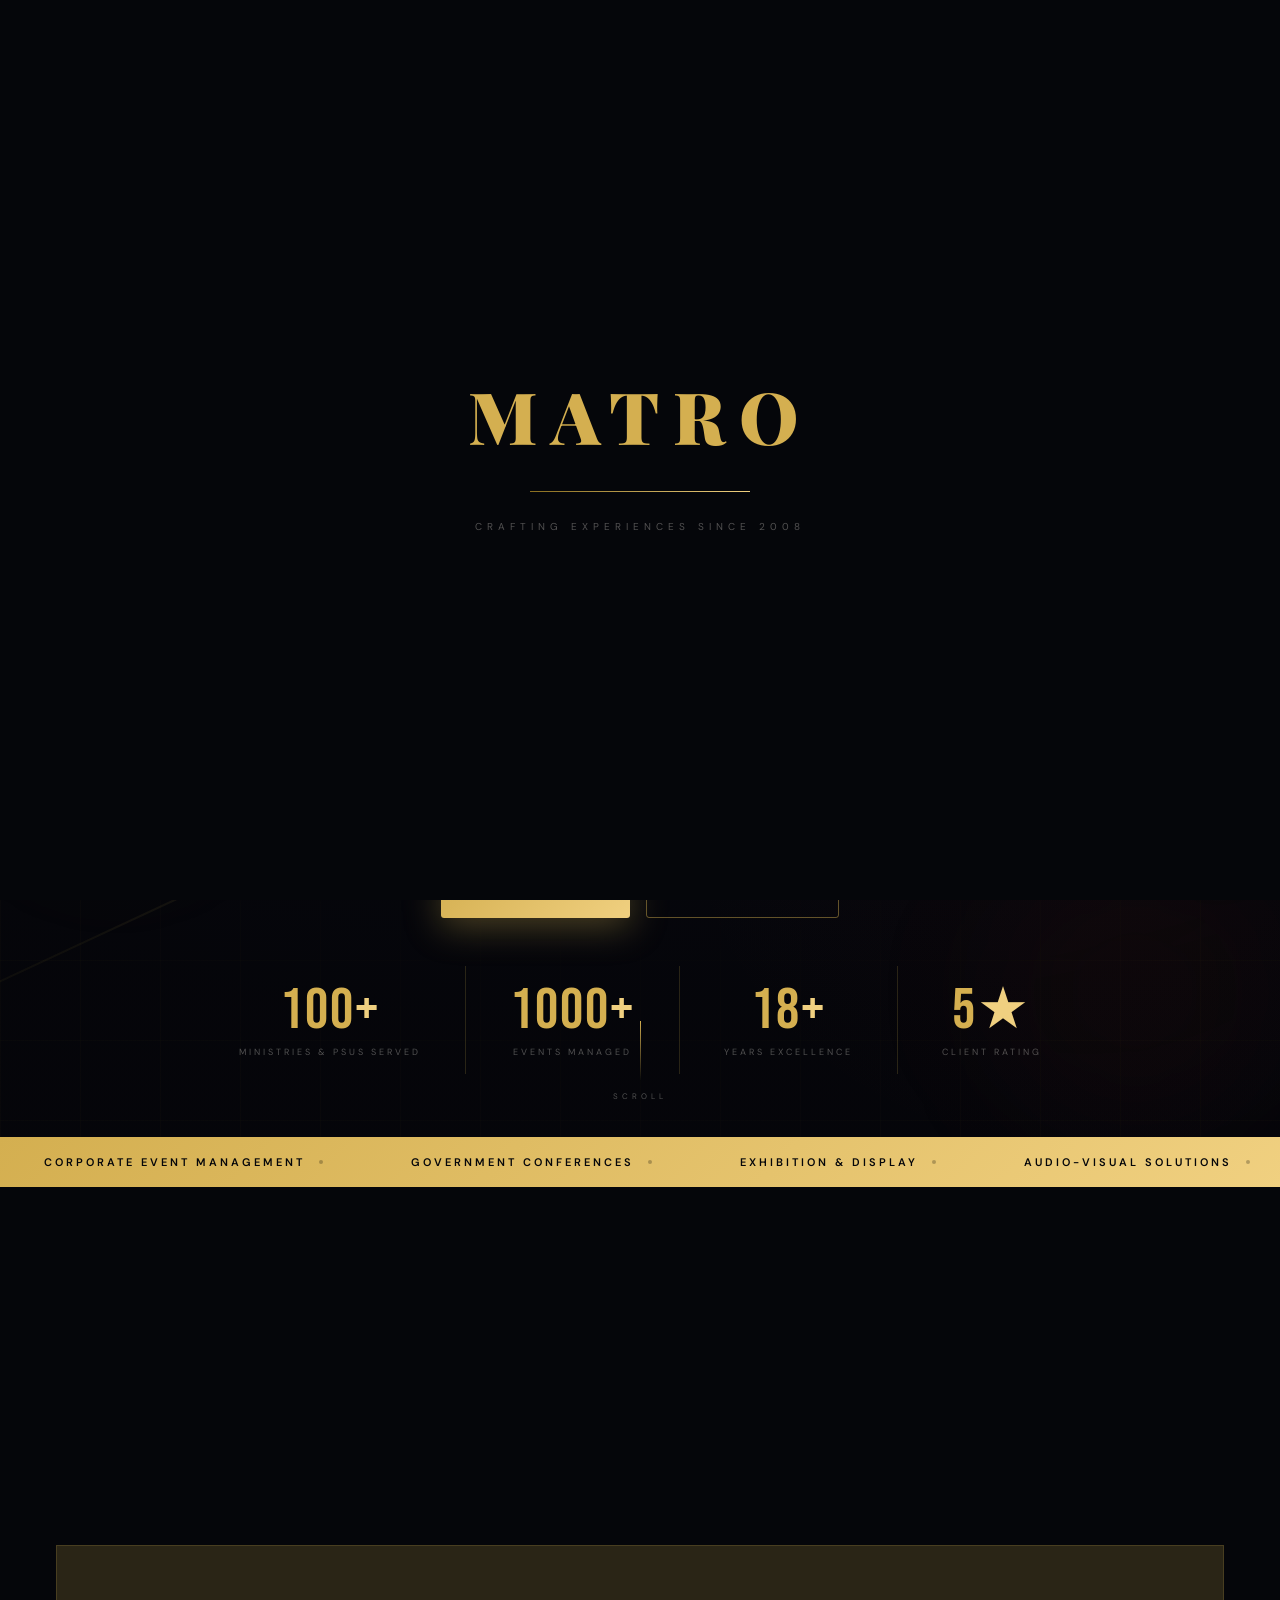
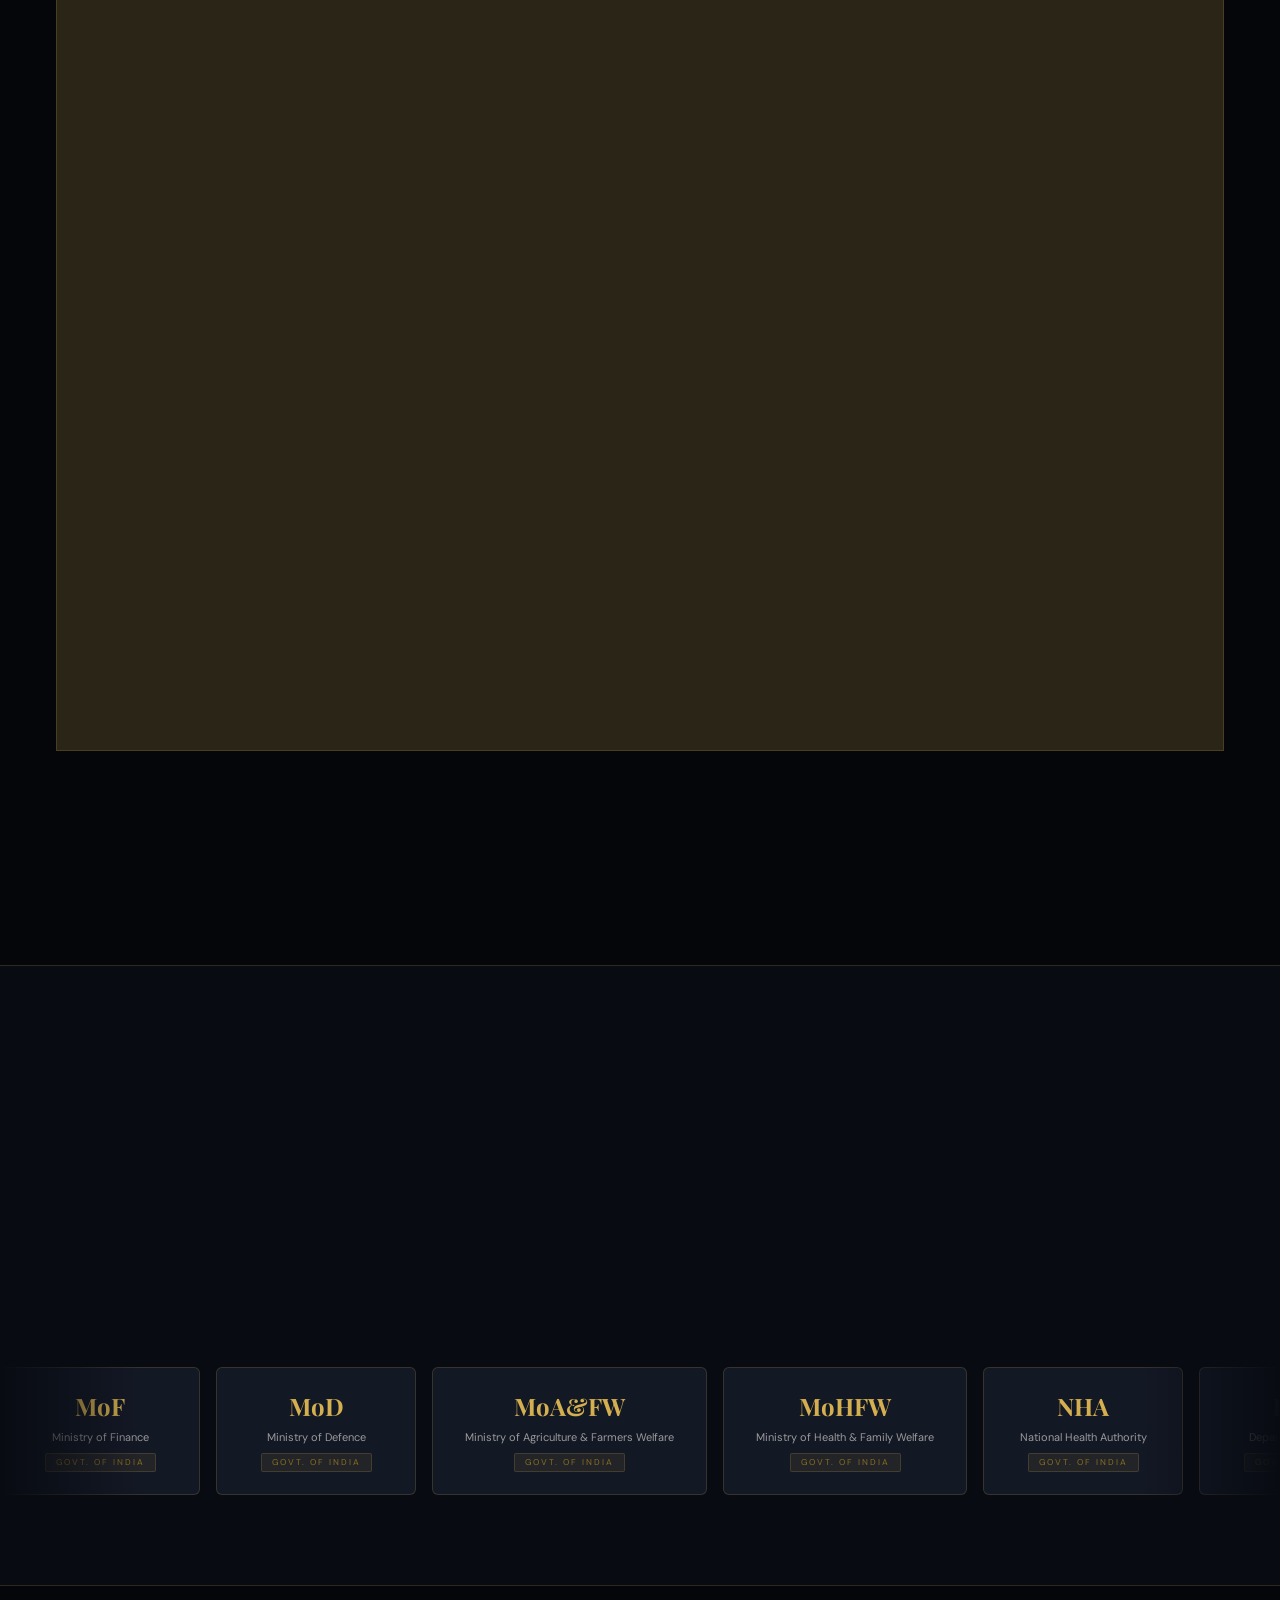
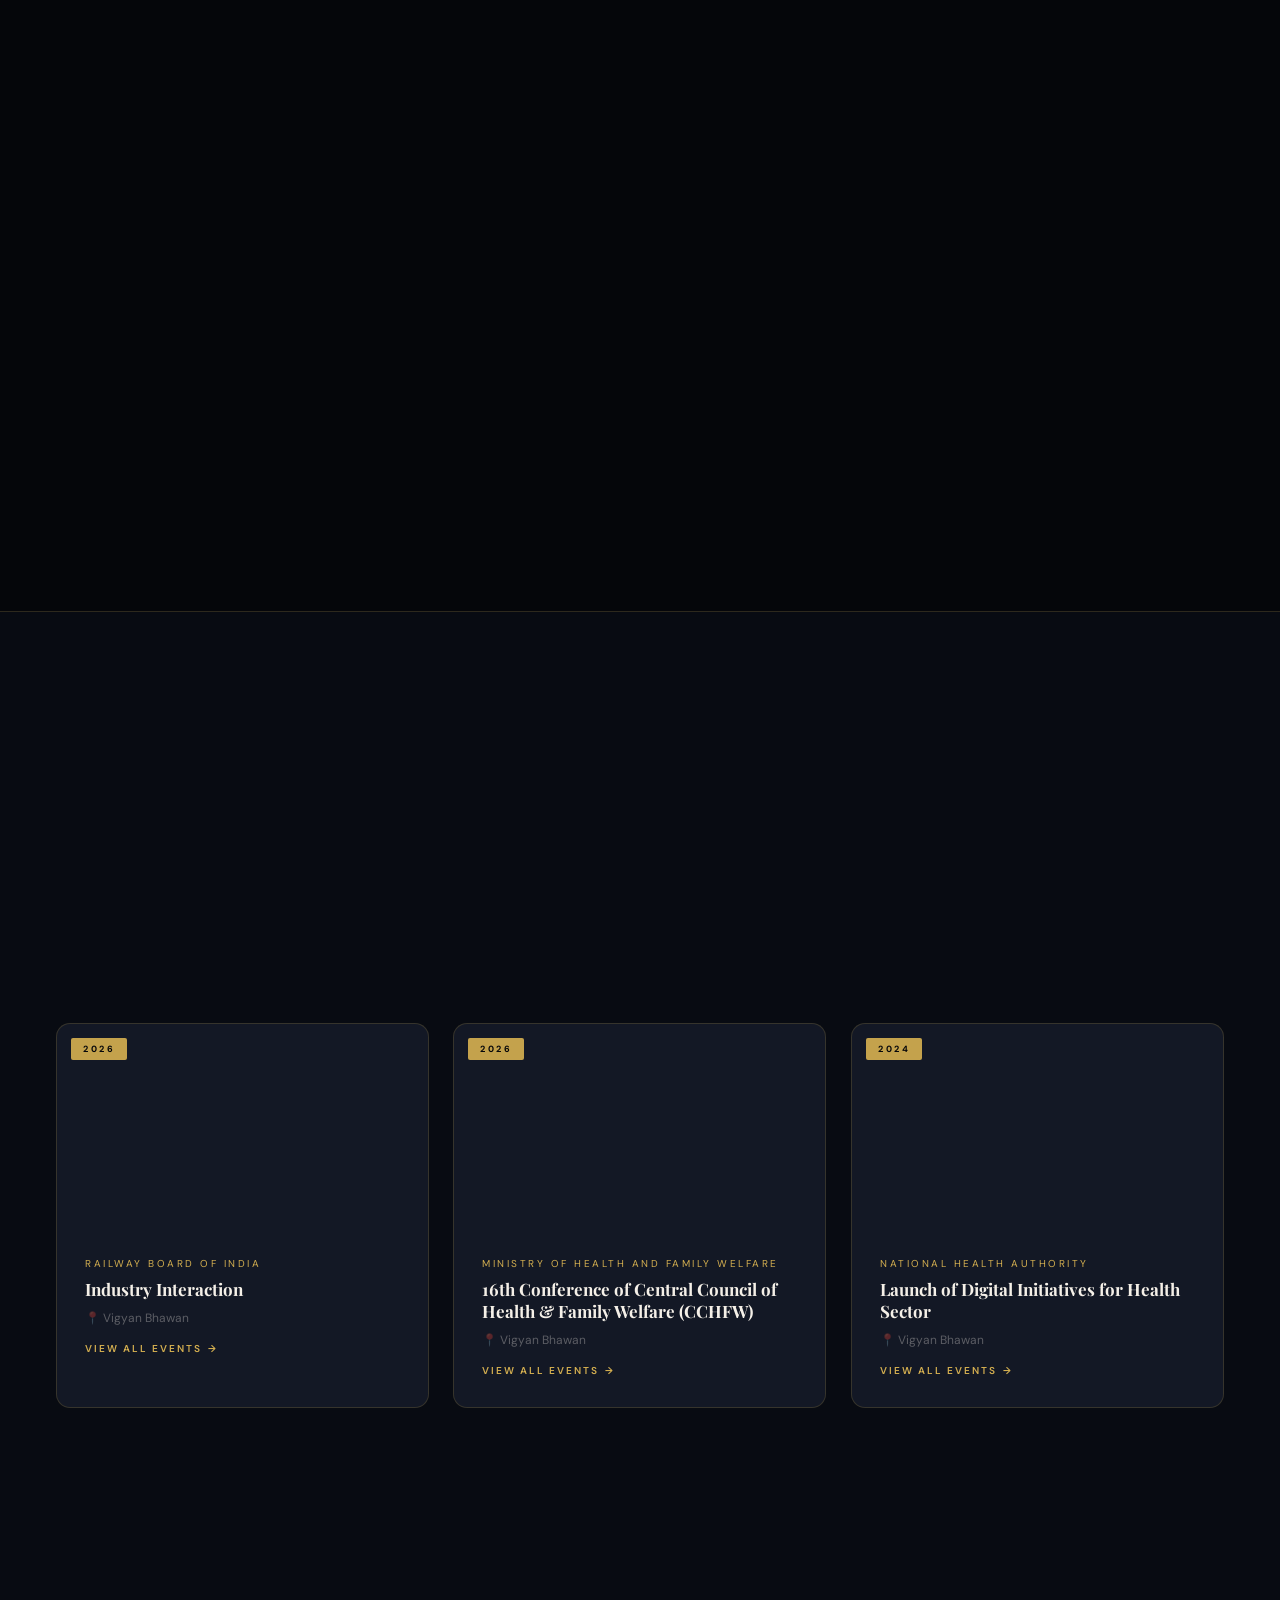
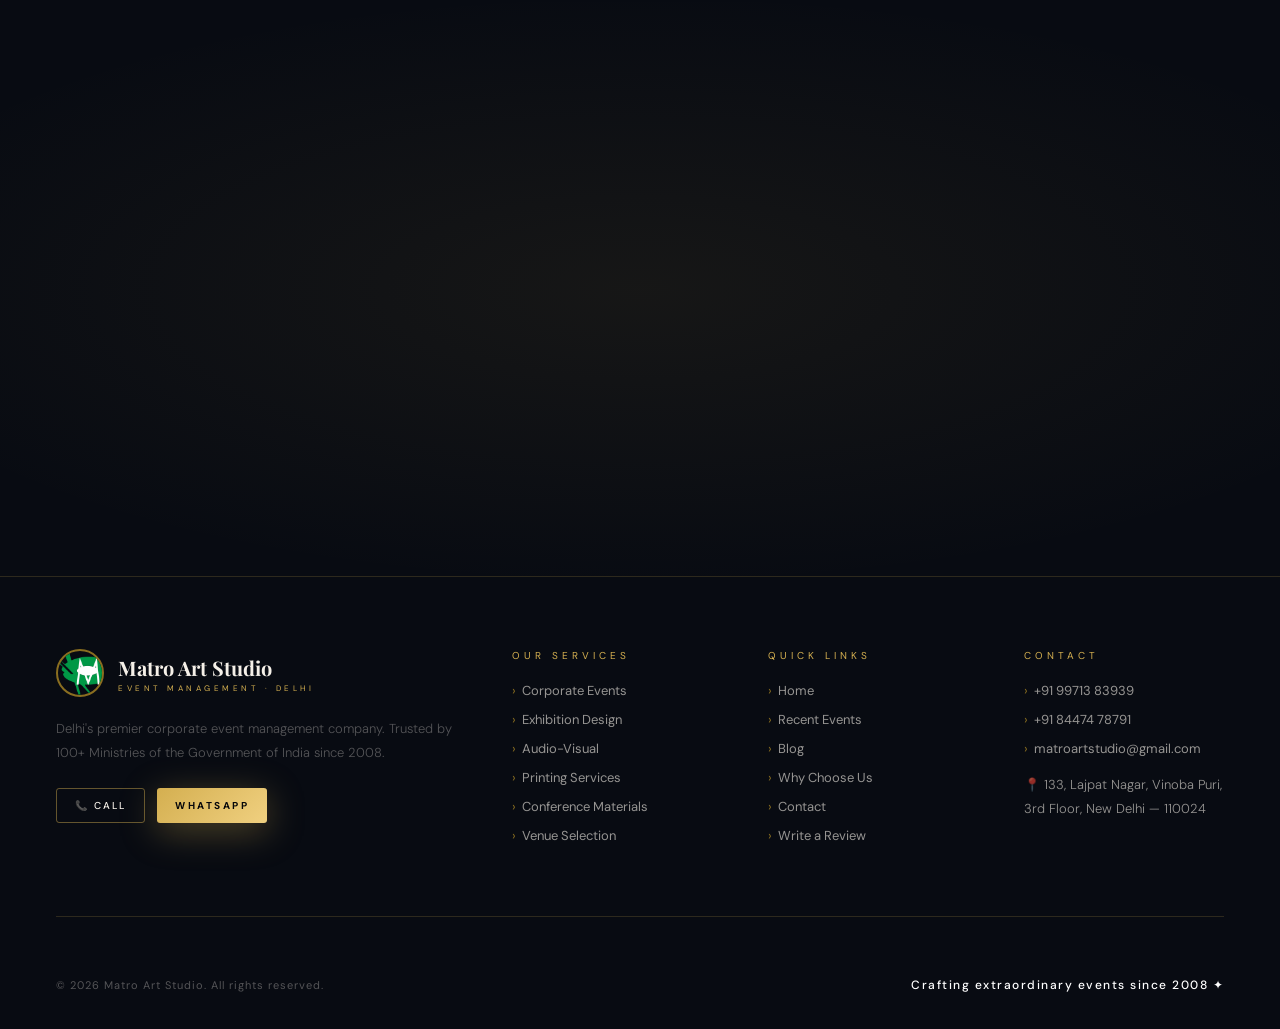
==== commit 23dbda50: "Update index.html" ====
--- a/index.html
+++ b/index.html
@@ -2,35 +2,71 @@
 <html lang="en" prefix="og: https://ogp.me/ns#">
 <head>
 <meta charset="UTF-8">
+<script src="https://identity.netlify.com/v1/netlify-identity-widget.js"></script>
 <meta name="viewport" content="width=device-width, initial-scale=1.0">
-<title>Event Photo Gallery — Government & Corporate Events | Matro Art Studio Delhi</title>
-<meta name="description" content="Browse photos from Matro Art Studio's government and corporate events across Delhi — Ministry conferences, board meetings, exhibitions, and stage productions since 2008.">
-<meta name="keywords" content="event management photos Delhi, government event gallery, Vigyan Bhawan event photos, corporate event production Delhi, exhibition design Delhi">
+<title>Matro Art Studio | Corporate Event Management Delhi | Government Events Since 2008</title>
+<meta name="description" content="Matro Art Studio — Delhi's premier corporate & government event management company. Trusted by 100+ Ministries of India since 2008. Conferences, exhibitions, AV, printing.">
+<meta name="keywords" content="corporate event management Delhi, government event management company Delhi, conference management Delhi, event planner Delhi, ministry events India, Vigyan Bhawan events, DoPT IAS inauguration, CBSE AI curriculum launch, NACO Suraksha review, MoSPI workshop Delhi, NDMA event management, Ministry of Finance event, exhibition design Delhi, audio visual solutions Delhi">
 <meta name="author" content="Matro Art Studio">
 <meta name="robots" content="index, follow, max-image-preview:large">
-<meta name="googlebot" content="index, follow, max-image-preview:large, max-snippet:-1">
-<link rel="canonical" href="https://matroartstudio.github.io/gallery/">
-<link rel="icon" type="image/png" href="../images/Letter Head Matro Art Studio-2.png">
-
+<meta name="googlebot" content="index, follow, max-image-preview:large, max-snippet:-1, max-video-preview:-1">
+<link rel="canonical" href="https://matroartstudio.github.io/">
+<link rel="icon" type="image/png" href="images/Letter Head Matro Art Studio-2.png">
+<link rel="apple-touch-icon" href="images/Letter Head Matro Art Studio-2.png">
+
+<!-- Open Graph / Facebook -->
 <meta property="og:type" content="website">
 <meta property="og:site_name" content="Matro Art Studio">
-<meta property="og:url" content="https://matroartstudio.github.io/gallery/">
-<meta property="og:title" content="Event Photo Gallery | Matro Art Studio">
-<meta property="og:description" content="Photos from government and corporate events managed across Delhi since 2008.">
+<meta property="og:url" content="https://matroartstudio.github.io/">
+<meta property="og:title" content="Matro Art Studio | Corporate Event Management Delhi">
+<meta property="og:description" content="Delhi's premier corporate event management company. Trusted by 100+ Ministries of the Government of India since 2008.">
 <meta property="og:image" content="https://matroartstudio.github.io/images/DSC_8558.JPG">
+<meta property="og:image:width" content="1200">
+<meta property="og:image:height" content="630">
+<meta property="og:image:alt" content="Matro Art Studio — Government Event Management, New Delhi">
 <meta property="og:locale" content="en_IN">
 
+<!-- Twitter Card -->
 <meta name="twitter:card" content="summary_large_image">
-<meta name="twitter:title" content="Event Photo Gallery | Matro Art Studio">
-<meta name="twitter:description" content="Photos from government and corporate events managed across Delhi since 2008.">
+<meta name="twitter:title" content="Matro Art Studio | Corporate Event Management Delhi">
+<meta name="twitter:description" content="Delhi's premier corporate event management company. Trusted by 100+ Ministries of India since 2008.">
 <meta name="twitter:image" content="https://matroartstudio.github.io/images/DSC_8558.JPG">
-
+<meta name="twitter:image:alt" content="Matro Art Studio — Government Event Management, New Delhi">
+
+<!-- Geo / Local SEO -->
 <meta name="geo.region" content="IN-DL">
 <meta name="geo.placename" content="New Delhi">
-
-<script type="application/ld+json">
-{"@context": "https://schema.org", "@type": "ImageGallery", "name": "Matro Art Studio — Event Photo Gallery", "url": "https://matroartstudio.github.io/gallery/", "numberOfItems": 47}
-</script>
+<meta name="geo.position" content="28.5694;77.2370">
+<meta name="ICBM" content="28.5694, 77.2370">
+
+<!-- Preload LCP hero image -->
+<link rel="preload" as="image" href="images/1.JPG" fetchpriority="high">
+<!-- DNS prefetch for external services -->
+<link rel="dns-prefetch" href="https://api.whatsapp.com">
+<link rel="dns-prefetch" href="https://share.google">
+
+<!-- Image indexing hint -->
+<link rel="image_src" href="https://matroartstudio.github.io/images/DSC_8558.JPG">
+<link rel="image_src" href="https://matroartstudio.github.io/images2/DOPT1.jpeg">
+<link rel="image_src" href="https://matroartstudio.github.io/images2/CBC1.JPG">
+<link rel="image_src" href="https://matroartstudio.github.io/images2/NAC1.JPG">
+<link rel="image_src" href="https://matroartstudio.github.io/images2/sci1.JPG">
+<link rel="image_src" href="https://matroartstudio.github.io/images2/obe1.jpeg">
+<link rel="image_src" href="https://matroartstudio.github.io/images2/COS1.JPG">
+
+<!-- ═══════════════════════════════════════════
+     MEDIA CONFIG — Edit images and video here!
+     ════════════════════════════════════════════
+  HERO VIDEO: Set the Vimeo embed or MP4 path
+  HERO POSTER: Fallback image while video loads
+  GALLERY IMAGES: Add/remove items in JS below
+  SERVICE IMAGES: Change src in HTML sections
+═══════════════════════════════════════════ -->
+
+<link rel="preconnect" href="https://fonts.googleapis.com">
+<link rel="preconnect" href="https://fonts.gstatic.com" crossorigin>
+<link rel="preload" href="https://fonts.googleapis.com/css2?family=Playfair+Display:ital,wght@0,400;0,700;0,900;1,400;1,700&family=DM+Sans:wght@300;400;500;600&family=Bebas+Neue&display=swap" as="style" onload="this.onload=null;this.rel='stylesheet'">
+<noscript><link href="https://fonts.googleapis.com/css2?family=Playfair+Display:ital,wght@0,400;0,700;0,900;1,400;1,700&family=DM+Sans:wght@300;400;500;600&family=Bebas+Neue&display=swap" rel="stylesheet"></noscript>
 
 <style>
 /* ════════════════════════════════════
@@ -1399,171 +1435,939 @@
                             .re-card:hover{border-color:var(--edge-hi);box-shadow:0 24px 70px rgba(0,0,0,.5);transform:translateY(-6px);}
     }
 </style>
-
+<script type="application/ld+json">
+{
+  "@context": "https://schema.org",
+  "@type": "FAQPage",
+  "mainEntity": [
+    {
+      "@type": "Question",
+      "name": "Which is the best government event management company in Delhi?",
+      "acceptedAnswer": {
+        "@type": "Answer",
+        "text": "Matro Art Studio is one of Delhi's most trusted government event management companies, established in 2008. With 18+ years of experience, 1,000+ events delivered, and services to 100+ Ministries and PSUs, we are a leading choice for government and corporate events in New Delhi."
+      }
+    },
+    {
+      "@type": "Question",
+      "name": "Is Matro Art Studio registered on the GeM Portal?",
+      "acceptedAnswer": {
+        "@type": "Answer",
+        "text": "Yes, Matro Art Studio is empanelled on the Government e-Marketplace (GeM Portal) and holds a 5-star rating, making it easy for government departments to procure our event management services."
+      }
+    },
+    {
+      "@type": "Question",
+      "name": "Which government ministries has Matro Art Studio worked with?",
+      "acceptedAnswer": {
+        "@type": "Answer",
+        "text": "Matro Art Studio has worked with 100+ Ministries and PSUs of the Government of India including the Ministry of Finance, Ministry of External Affairs, Ministry of Defence, DRDO, ISRO, ONGC, NTPC, and many more."
+      }
+    },
+    {
+      "@type": "Question",
+      "name": "What types of events does Matro Art Studio manage?",
+      "acceptedAnswer": {
+        "@type": "Answer",
+        "text": "Matro Art Studio specialises in government conferences, ministerial summits, corporate award ceremonies, exhibition design and fabrication, audio-visual production, printing and branding, and full event management for PSUs and central government departments."
+      }
+    }
+  ]
+}
+</script>
 </head>
+
 <body>
 
+<!-- CURSOR -->
 <div id="cur"></div>
 <div id="cur-ring"></div>
 
+<!-- LOADER -->
+<div id="loader">
+  <div class="ld-name">MATRO</div>
+  <div class="ld-bar"><div class="ld-fill"></div></div>
+  <div class="ld-tag">Crafting Experiences Since 2008</div>
+</div>
+
+<!-- NAV -->
 <nav id="nav">
-  <a class="nav-brand" href="../" style="text-decoration:none;display:flex;align-items:center;gap:10px;">
-    <img class="nav-logo" src="../images/Letter Head Matro Art Studio-2.png" alt="Matro Art Studio Logo" onerror="this.style.display='none'">
+  <div class="nav-brand" onclick="showPage('home')">
+    <img class="nav-logo" src="images/Letter Head Matro Art Studio-2.png" alt="Matro Art Studio Logo" onerror="this.style.display='none'">
     <div>
       <span class="nav-name">Matro Art Studio</span>
       <span class="nav-sub">Event Management · Delhi</span>
     </div>
-  </a>
-  <div class="nav-links">
-    <a class="nl" href="../">Home</a>
-    <a class="nl" href="../events/">Events</a>
-    <a class="nl active" href="../gallery/">Gallery</a>
-    <a class="nl" href="../#blog">Blog</a>
-    <a class="nl" href="../#about">About</a>
-    <a class="nav-cta" href="../#contact">Contact Us</a>
   </div>
+  <div class="nav-links" id="navLinks">
+    <button class="nl active" onclick="showPage('home')">Home</button>
+    <button class="nl" onclick="showPage('services')">Services</button>
+    <a class="nl" href="events/">Events</a>
+    <a class="nl" href="gallery/">Gallery</a>
+    <button class="nl" onclick="showPage('blog')">Blog</button>
+    <button class="nl" onclick="showPage('about')">About</button>
+    <button class="nl" onclick="showPage('seo')">Why Us</button>
+    <button class="nav-cta" onclick="showPage('contact')">Contact Us</button>
+  </div>
+  <button class="hbg" id="hbg" onclick="toggleMob()">
+    <span></span><span></span><span></span>
+  </button>
 </nav>
-
-<div class="pg-banner">
-  <div class="pg-banner-bg"></div>
-  <div class="pg-banner-grid"></div>
-  <div class="pg-banner-glow"></div>
-  <div class="pg-banner-content">
-    <div class="pg-label">Moments Captured</div>
-    <div class="pg-title">Photo <em>Gallery</em></div>
-  </div>
+<div class="mob-menu" id="mobMenu">
+  <button class="nl" onclick="showPage('home')">Home</button>
+  <button class="nl" onclick="showPage('services')">Services</button>
+  <a class="nl" href="events/">Events</a>
+  <a class="nl" href="gallery/">Gallery</a>
+  <button class="nl" onclick="showPage('blog')">Blog</button>
+  <button class="nl" onclick="showPage('about')">About</button>
+  <button class="nl" onclick="showPage('seo')">Why Us</button>
+  <button class="nl" onclick="showPage('contact')">Contact Us</button>
 </div>
 
-<div class="gallery-slider-sec">
-  <div class="gal-slider" id="galSlider">
-    <div class="gal-sl-track" id="galSlTrack">
-<div class="gal-sl-slide active">
-  <img src="../images/old president.jpg" alt="Matro Art Studio event photo" loading="eager">
-  
-</div>
-<div class="gal-sl-slide">
-  <img src="../images/1.JPG" alt="Matro Art Studio event photo" loading="lazy">
-  
-</div>
-<div class="gal-sl-slide">
-  <img src="../images/2.jpg" alt="Matro Art Studio event photo" loading="lazy">
-  
-</div>
-<div class="gal-sl-slide">
-  <img src="../images/pm.avif" alt="Matro Art Studio event photo" loading="lazy">
-  
-</div>
-<div class="gal-sl-slide">
-  <img src="../images/dimond merchant.webp" alt="Matro Art Studio event photo" loading="lazy">
-  
-</div>
-<div class="gal-sl-slide">
-  <img src="../images/3.JPG" alt="Matro Art Studio event photo" loading="lazy">
-  
-</div>
-<div class="gal-sl-slide">
-  <img src="../images/7.jpg" alt="Matro Art Studio event photo" loading="lazy">
-  
-</div>
-<div class="gal-sl-slide">
-  <img src="../images/WhatsApp Image 2026-05-15 at 5.48.12 PM.jpeg" alt="Matro Art Studio event photo" loading="lazy">
-  
-</div>
-<div class="gal-sl-slide">
-  <img src="../images/4.jpg" alt="Matro Art Studio event photo" loading="lazy">
-  
-</div>
-<div class="gal-sl-slide">
-  <img src="../images/8.JPG" alt="Matro Art Studio event photo" loading="lazy">
-  
-</div>
-<div class="gal-sl-slide">
-  <img src="../images/5.jpg" alt="Matro Art Studio event photo" loading="lazy">
-  
-</div>
-<div class="gal-sl-slide">
-  <img src="../images/lg .jpeg" alt="Matro Art Studio event photo" loading="lazy">
-  
-</div>
-<div class="gal-sl-slide">
-  <img src="../images/6.JPG" alt="Matro Art Studio event photo" loading="lazy">
-  
-</div>
+
+<!-- ═══ HOME ═══ -->
+<div id="page-home" class="page active">
+
+  <!-- HERO -->
+  <section class="hero">
+
+    <!-- BACKGROUND IMAGE SLIDER -->
+    <div class="hero-slider-bg" id="heroSliderBg">
+      <div class="hero-sl-slide active"><img src="images/1.JPG" alt="Government Conference Excellence" loading="eager"></div>
+      <div class="hero-sl-slide"><img src="images/DSC_8558.JPG" alt="Matro Art Studio Event" loading="lazy"></div>
+      <div class="hero-sl-slide"><img src="images/3.JPG" alt="Corporate Conference" loading="lazy"></div>
+      <div class="hero-sl-slide"><img src="images/4.jpg" alt="Exhibition Design" loading="lazy"></div>
+      <div class="hero-sl-slide"><img src="images/5.jpg" alt="AV Production" loading="lazy"></div>
+      <div class="hero-sl-slide"><img src="images/6.JPG" alt="Event Printing" loading="lazy"></div>
+      <div class="hero-sl-slide"><img src="images/8.JPG" alt="Venue Setup" loading="lazy"></div>
+      <div class="hero-sl-slide"><img src="images/IMG_8927.JPG.jpeg" alt="Event Highlights 2025" loading="lazy"></div>
+      <div class="hero-sl-slide"><img src="images/pm.avif" alt="Event Highlights 2025" loading="lazy"></div>
+         <div class="hero-sl-slide"><img src="images/rajnat singh.avif" alt="Event Highlights 2025" loading="lazy"></div>
+         <div class="hero-sl-slide"><img src="images/dimond merchant.webp" alt="Event Highlights 2025" loading="lazy"></div>
+         <div class="hero-sl-slide"><img src="images/old president.jpg" alt="Event Highlights 2025" loading="lazy"></div>
+         <div class="hero-sl-slide"><img src="images/old president 2.avif" alt="Event Highlights 2025" loading="lazy"></div>
+         <div class="hero-sl-slide"><img src="gallery-images/mou sining ceremoni 3.JPG" alt="Event Highlights 2026" loading="lazy"></div>
     </div>
-    <button class="gal-sl-arrow l" onclick="galSlNav(-1)" aria-label="Previous photo">&#8249;</button>
-    <button class="gal-sl-arrow r" onclick="galSlNav(1)" aria-label="Next photo">&#8250;</button>
-    <div class="gal-sl-dots" id="galSlDots">
-<button class="gal-sl-dot active" aria-label="Go to slide 1" onclick="goGalSlide(0);resetGalSl();"></button>
-<button class="gal-sl-dot" aria-label="Go to slide 2" onclick="goGalSlide(1);resetGalSl();"></button>
-<button class="gal-sl-dot" aria-label="Go to slide 3" onclick="goGalSlide(2);resetGalSl();"></button>
-<button class="gal-sl-dot" aria-label="Go to slide 4" onclick="goGalSlide(3);resetGalSl();"></button>
-<button class="gal-sl-dot" aria-label="Go to slide 5" onclick="goGalSlide(4);resetGalSl();"></button>
-<button class="gal-sl-dot" aria-label="Go to slide 6" onclick="goGalSlide(5);resetGalSl();"></button>
-<button class="gal-sl-dot" aria-label="Go to slide 7" onclick="goGalSlide(6);resetGalSl();"></button>
-<button class="gal-sl-dot" aria-label="Go to slide 8" onclick="goGalSlide(7);resetGalSl();"></button>
-<button class="gal-sl-dot" aria-label="Go to slide 9" onclick="goGalSlide(8);resetGalSl();"></button>
-<button class="gal-sl-dot" aria-label="Go to slide 10" onclick="goGalSlide(9);resetGalSl();"></button>
-<button class="gal-sl-dot" aria-label="Go to slide 11" onclick="goGalSlide(10);resetGalSl();"></button>
-<button class="gal-sl-dot" aria-label="Go to slide 12" onclick="goGalSlide(11);resetGalSl();"></button>
-<button class="gal-sl-dot" aria-label="Go to slide 13" onclick="goGalSlide(12);resetGalSl();"></button>
+
+    <!-- Overlay effects layered above images -->
+    <div class="hero-mesh"></div>
+    <div class="hero-grid"></div>
+    <div class="orb orb-a"></div>
+    <div class="orb orb-b"></div>
+    <div class="orb orb-c"></div>
+    <div class="shine-lines"></div>
+    <div class="particles" id="heroParticles"></div>
+
+    <!-- Arrow nav -->
+    <button class="hero-sl-arrow l" onclick="heroSlNav(-1)">&#8249;</button>
+    <button class="hero-sl-arrow r" onclick="heroSlNav(1)">&#8250;</button>
+
+    <div class="hero-content">
+      <div class="hero-eyebrow">
+        <span class="eyebrow-dot"></span>
+        Delhi's Premier Event Management Studio
+      </div>
+      <h1 class="hero-h1">
+        <span class="t-line t-italic">Crafting</span>
+        <span class="t-line t-shimmer">Extraordinary</span>
+        <span class="t-line t-outline">Events</span>
+      </h1>
+      <div class="hero-rule"></div>
+      <div class="hero-trust-badge">
+        <div class="htb-line1">
+          <span class="htb-icon">✦</span>
+          Trusted by <span class="htb-highlight">100+ Ministries &amp; PSUs</span> of the Government of India since <span class="htb-highlight">2008</span>
+          <span class="htb-icon">✦</span>
+        </div>
+        <div class="htb-divider"></div>
+        <div class="htb-line2">We transform visions into <em>unforgettable experiences.</em></div>
+      </div>
+      <div class="hero-btns">
+        <button class="btn-g" onclick="showPage('contact')">Contact Us →</button>
+        <button class="btn-o" onclick="window.location.href='events/'">View Our Work</button>
+      </div>
     </div>
-    <div class="gal-sl-prog" id="galSlProg"></div>
-  </div>
-</div>
-
-<div class="gallery-grid-sec">
-  <div class="gal-inner">
-    <div class="gal-grid">
-<img src="../gallery-images/national capital region planing board 2.jpeg" alt="Matro Art Studio event photo" onclick="openLB(this)" loading="lazy">
-<img src="../gallery-images/ministry of health and family welfare 1.JPG" alt="Matro Art Studio event photo" onclick="openLB(this)" loading="lazy">
-<img src="../gallery-images/National Health Authority 2.JPG" alt="Matro Art Studio event photo" onclick="openLB(this)" loading="lazy">
-<img src="../gallery-images/mou sining ceremoni 1.JPG" alt="Matro Art Studio event photo" onclick="openLB(this)" loading="lazy">
-<img src="../gallery-images/10.JPG" alt="Matro Art Studio event photo" onclick="openLB(this)" loading="lazy">
-<img src="../gallery-images/11.JPG" alt="Matro Art Studio event photo" onclick="openLB(this)" loading="lazy">
-<img src="../gallery-images/12.JPG" alt="Matro Art Studio event photo" onclick="openLB(this)" loading="lazy">
-<img src="../gallery-images/13.JPG" alt="Matro Art Studio event photo" onclick="openLB(this)" loading="lazy">
-<img src="../gallery-images/14.JPG" alt="Matro Art Studio event photo" onclick="openLB(this)" loading="lazy">
-<img src="../gallery-images/15.JPG" alt="Matro Art Studio event photo" onclick="openLB(this)" loading="lazy">
-<img src="../gallery-images/16.JPG" alt="Matro Art Studio event photo" onclick="openLB(this)" loading="lazy">
-<img src="../gallery-images/18.JPG" alt="Matro Art Studio event photo" onclick="openLB(this)" loading="lazy">
-<img src="../gallery-images/19.JPG" alt="Matro Art Studio event photo" onclick="openLB(this)" loading="lazy">
-<img src="../gallery-images/2.JPG" alt="Matro Art Studio event photo" onclick="openLB(this)" loading="lazy">
-<img src="../gallery-images/20.JPG" alt="Matro Art Studio event photo" onclick="openLB(this)" loading="lazy">
-<img src="../gallery-images/21.JPG" alt="Matro Art Studio event photo" onclick="openLB(this)" loading="lazy">
-<img src="../gallery-images/22.JPG" alt="Matro Art Studio event photo" onclick="openLB(this)" loading="lazy">
-<img src="../gallery-images/23.JPG" alt="Matro Art Studio event photo" onclick="openLB(this)" loading="lazy">
-<img src="../gallery-images/24.JPG" alt="Matro Art Studio event photo" onclick="openLB(this)" loading="lazy">
-<img src="../gallery-images/25.JPG" alt="Matro Art Studio event photo" onclick="openLB(this)" loading="lazy">
-<img src="../gallery-images/26.JPG" alt="Matro Art Studio event photo" onclick="openLB(this)" loading="lazy">
-<img src="../gallery-images/27.JPG" alt="Matro Art Studio event photo" onclick="openLB(this)" loading="lazy">
-<img src="../gallery-images/28.JPG" alt="Matro Art Studio event photo" onclick="openLB(this)" loading="lazy">
-<img src="../gallery-images/29.JPG" alt="Matro Art Studio event photo" onclick="openLB(this)" loading="lazy">
-<img src="../gallery-images/3.JPG" alt="Matro Art Studio event photo" onclick="openLB(this)" loading="lazy">
-<img src="../gallery-images/30.JPG" alt="Matro Art Studio event photo" onclick="openLB(this)" loading="lazy">
-<img src="../gallery-images/31.JPG" alt="Matro Art Studio event photo" onclick="openLB(this)" loading="lazy">
-<img src="../gallery-images/32.JPG" alt="Matro Art Studio event photo" onclick="openLB(this)" loading="lazy">
-<img src="../gallery-images/33.JPG" alt="Matro Art Studio event photo" onclick="openLB(this)" loading="lazy">
-<img src="../gallery-images/34.JPG" alt="Matro Art Studio event photo" onclick="openLB(this)" loading="lazy">
-<img src="../gallery-images/36.JPG" alt="Matro Art Studio event photo" onclick="openLB(this)" loading="lazy">
-<img src="../gallery-images/37.JPG" alt="Matro Art Studio event photo" onclick="openLB(this)" loading="lazy">
-<img src="../gallery-images/38.JPG" alt="Matro Art Studio event photo" onclick="openLB(this)" loading="lazy">
-<img src="../gallery-images/39.JPG" alt="Matro Art Studio event photo" onclick="openLB(this)" loading="lazy">
-<img src="../gallery-images/4.JPG" alt="Matro Art Studio event photo" onclick="openLB(this)" loading="lazy">
-<img src="../gallery-images/40.JPG" alt="Matro Art Studio event photo" onclick="openLB(this)" loading="lazy">
-<img src="../gallery-images/41.JPG" alt="Matro Art Studio event photo" onclick="openLB(this)" loading="lazy">
-<img src="../gallery-images/42.JPG" alt="Matro Art Studio event photo" onclick="openLB(this)" loading="lazy">
-<img src="../gallery-images/43.JPG" alt="Matro Art Studio event photo" onclick="openLB(this)" loading="lazy">
-<img src="../gallery-images/45.JPG" alt="Matro Art Studio event photo" onclick="openLB(this)" loading="lazy">
-<img src="../gallery-images/46.JPG" alt="Matro Art Studio event photo" onclick="openLB(this)" loading="lazy">
-<img src="../gallery-images/47.JPG" alt="Matro Art Studio event photo" onclick="openLB(this)" loading="lazy">
-<img src="../gallery-images/48.JPG" alt="Matro Art Studio event photo" onclick="openLB(this)" loading="lazy">
-<img src="../gallery-images/49.JPG" alt="Matro Art Studio event photo" onclick="openLB(this)" loading="lazy">
-<img src="../gallery-images/5.JPG" alt="Matro Art Studio event photo" onclick="openLB(this)" loading="lazy">
-<img src="../gallery-images/8.JPG" alt="Matro Art Studio event photo" onclick="openLB(this)" loading="lazy">
-<img src="../gallery-images/9.JPG" alt="Matro Art Studio event photo" onclick="openLB(this)" loading="lazy">
+
+    <div class="hero-stats">
+      <div class="hs"><span class="hs-n">100<span style="color:var(--gold-2)">+</span></span><div class="hs-l">Ministries & PSUs Served</div></div>
+      <div class="hs"><span class="hs-n">1000<span style="color:var(--gold-2)">+</span></span><div class="hs-l">Events Managed</div></div>
+      <div class="hs"><span class="hs-n">18<span style="color:var(--gold-2)">+</span></span><div class="hs-l">Years Excellence</div></div>
+      <div class="hs"><span class="hs-n">5<span style="color:var(--gold-2)">★</span></span><div class="hs-l">Client Rating</div></div>
+    </div>
+
+
+
+    <!-- Progress bar -->
+    <div class="hero-sl-prog" id="heroSlProg"></div>
+
+    <div class="scroll-ind">
+      <div class="scroll-line"></div>
+      <div class="scroll-text">Scroll</div>
+    </div>
+  </section>
+
+  <!-- TICKER -->
+  <div class="ticker">
+    <div class="ticker-track">
+      <span class="tick-item">Corporate Event Management<span class="tick-dot"></span></span>
+      <span class="tick-item">Government Conferences<span class="tick-dot"></span></span>
+      <span class="tick-item">Exhibition & Display<span class="tick-dot"></span></span>
+      <span class="tick-item">Audio-Visual Solutions<span class="tick-dot"></span></span>
+      <span class="tick-item">Printing Services<span class="tick-dot"></span></span>
+      <span class="tick-item">Venue Selection<span class="tick-dot"></span></span>
+      <span class="tick-item">National Summits<span class="tick-dot"></span></span>
+      <span class="tick-item">Award Ceremonies<span class="tick-dot"></span></span>
+      <span class="tick-item">Conference Materials<span class="tick-dot"></span></span>
+      <!-- duplicate for loop -->
+      <span class="tick-item">Corporate Event Management<span class="tick-dot"></span></span>
+      <span class="tick-item">Government Conferences<span class="tick-dot"></span></span>
+      <span class="tick-item">Exhibition & Display<span class="tick-dot"></span></span>
+      <span class="tick-item">Audio-Visual Solutions<span class="tick-dot"></span></span>
+      <span class="tick-item">Printing Services<span class="tick-dot"></span></span>
+      <span class="tick-item">Venue Selection<span class="tick-dot"></span></span>
+      <span class="tick-item">National Summits<span class="tick-dot"></span></span>
+      <span class="tick-item">Award Ceremonies<span class="tick-dot"></span></span>
+      <span class="tick-item">Conference Materials<span class="tick-dot"></span></span>
     </div>
   </div>
+
+  <!-- SERVICES GRID
+       ═══════════════════════════════════════════════════════
+       Each srv-card links to the Services page via onclick="showPage('services')"
+       The "Explore →" arrow and "View All Services →" button at the bottom
+       both navigate directly to the full Services page.
+       ═══════════════════════════════════════════════════════ -->
+  <section class="srv-sec">
+    <div class="sec-inner">
+      <div class="sec-label rv">What We Do</div>
+      <h2 class="sec-h2 rv">End-to-End<br><em>Event Solutions</em></h2>
+    </div>
+    <div style="max-width:1240px;margin:0 auto;padding:0 0;">
+      <div class="srv-grid">
+        <div class="srv-card rv" onclick="showPage('services')" style="cursor:pointer;">
+          <span class="srv-icon">🎤</span>
+          <span class="srv-num">01</span>
+          <div class="srv-title">Corporate Event Management</div>
+          <div class="srv-desc">From national summits to ministerial conferences. We handle concept, logistics, coordination, and execution — delivering precision at every scale.</div>
+          <div class="srv-arr">Explore <span>→</span></div>
+          <div class="srv-line"></div>
+        </div>
+        <div class="srv-card rv d1" onclick="showPage('services')" style="cursor:pointer;">
+          <span class="srv-icon">🖼️</span>
+          <span class="srv-num">02</span>
+          <div class="srv-title">Exhibition & Display</div>
+          <div class="srv-desc">Creative design and fabrication of exhibition stalls, thematic displays, and product showcases — from concept to complete installation.</div>
+          <div class="srv-arr">Explore <span>→</span></div>
+          <div class="srv-line"></div>
+        </div>
+        <div class="srv-card rv d2" onclick="showPage('services')" style="cursor:pointer;">
+          <span class="srv-icon">📺</span>
+          <span class="srv-num">03</span>
+          <div class="srv-title">Audio-Visual Solutions</div>
+          <div class="srv-desc">Professional AV setup including LED walls, projection systems, PA systems, stage lighting, live streaming, and full video production.</div>
+          <div class="srv-arr">Explore <span>→</span></div>
+          <div class="srv-line"></div>
+        </div>
+        <div class="srv-card rv" onclick="showPage('services')" style="cursor:pointer;">
+          <span class="srv-icon">🖨️</span>
+          <span class="srv-num">04</span>
+          <div class="srv-title">Printing Services</div>
+          <div class="srv-desc">High-quality printing for all event materials — backdrops, roll-up banners, flex displays, signage, name plates, and every collateral need.</div>
+          <div class="srv-arr">Explore <span>→</span></div>
+          <div class="srv-line"></div>
+        </div>
+        <div class="srv-card rv d1" onclick="showPage('services')" style="cursor:pointer;">
+          <span class="srv-icon">📋</span>
+          <span class="srv-num">05</span>
+          <div class="srv-title">Conference Materials</div>
+          <div class="srv-desc">Comprehensive delegate kits, speaker materials, stationery sets, notepads, pens, folders, and all conference documentation.</div>
+          <div class="srv-arr">Explore <span>→</span></div>
+          <div class="srv-line"></div>
+        </div>
+        <div class="srv-card rv d2" onclick="showPage('services')" style="cursor:pointer;">
+          <span class="srv-icon">🏛️</span>
+          <span class="srv-num">06</span>
+          <div class="srv-title">Venue Selection & Setup</div>
+          <div class="srv-desc">Venue scouting, site inspection, contract negotiation, and complete setup — from five-star hotels to iconic government venues across Delhi.</div>
+          <div class="srv-arr">Explore <span>→</span></div>
+          <div class="srv-line"></div>
+        </div>
+      </div>
+      <div style="text-align:center;margin-top:48px;" class="rv">
+        <button class="btn-o" onclick="showPage('services')">View All Services →</button>
+      </div>
+    </div>
+  </section>
+
+  <!-- CLIENTS MARQUEE -->
+  <div class="clients-sec">
+    <div class="clients-hdr">
+      <div class="sec-label rv">Our Clients</div>
+      <h2 class="sec-h2 rv">Trusted by the<br><em>Government of India</em></h2>
+      <p class="sec-p rv" style="max-width:480px;">Serving over 100 Ministries and premier institutions across India since 2008.</p>
+    </div>
+    <div class="cq-wrap">
+      <div class="cq-track" id="clientsTrack"><!-- Injected by renderClients() from data/clients.json --></div>
+    </div>
+  </div>  <!-- RATINGS -->
+  <section class="reviews-sec" style="padding:80px 56px;">
+    <div class="reviews-inner">
+      <div class="sec-label rv">Client Ratings</div>
+      <h2 class="sec-h2 rv">Our <em>Ratings &amp; Recognition</em></h2>
+      <div style="display:flex;flex-wrap:wrap;gap:24px;margin-top:48px;justify-content:center;">
+        <div class="score-block rv" style="flex:1;min-width:220px;max-width:280px;">
+          <div class="score-big">5.0</div>
+          <div class="score-stars">★★★★★</div>
+          <div class="score-lbl">Google Rating</div>
+          <div style="margin-top:28px;">
+            <a href="https://share.google/VBesVzpxNdPon7krQ" target="_blank" class="btn-g" style="font-size:10px;padding:12px 24px;">Write a Review</a>
+          </div>
+        </div>
+        <div class="score-block rv" style="flex:1;min-width:220px;max-width:280px;background:linear-gradient(135deg,rgba(0,100,60,.18) 0%,var(--panel) 100%);border-color:rgba(0,160,80,.3);">
+          <div style="font-size:11px;letter-spacing:3px;text-transform:uppercase;color:rgba(0,200,100,.8);margin-bottom:10px;font-weight:600;">GeM Portal</div>
+          <div class="score-big" style="font-size:72px;">5</div>
+          <div class="score-stars" style="color:#00c864;">★★★★★</div>
+          <div class="score-lbl" style="margin-top:6px;">Seller Rating</div>
+          <div style="margin-top:16px;font-size:10px;letter-spacing:2px;text-transform:uppercase;color:rgba(0,200,100,.6);line-height:1.6;">Government e-Marketplace<br>Official Platform</div>
+        </div>
+      </div>
+    </div>
+  </section>
+
+  <!-- ═══════════════════════════════════════════════════════
+       RECENT EVENTS — HOME PAGE PREVIEW
+       This section is AUTO-GENERATED from the RECENT_EVENTS
+       array in the JavaScript below. You do NOT need to edit
+       this HTML. See the JS instructions to add new events.
+       ═══════════════════════════════════════════════════════ -->
+  <section class="recent-ev-sec">
+    <div class="recent-ev-inner">
+      <div class="sec-label rv">Recent Work</div>
+      <h2 class="sec-h2 rv">Our Latest<br><em>Recent Events</em></h2>
+      <p class="sec-p rv" style="max-width:520px;">A glimpse into our most recent high-profile events across India's top ministries and institutions.</p>
+      <!-- Cards are injected here by JS — see renderRecentEvents() -->
+      <div class="recent-ev-grid" id="homeRecentEvents"></div>
+      <div class="re-view-all rv">
+        <button class="btn-o" onclick="window.location.href='events/'">View All Events →</button>
+      </div>
+    </div>
+  </section>
+
+  <!-- CTA -->
+  <section class="cta-band">
+    <div class="cta-band-inner">
+      <h2 class="cta-h rv">Ready to Plan<br><em>Your Next Event?</em></h2>
+      <p class="cta-p rv">Let our experienced team handle every detail. From concept to execution, we make your events extraordinary.</p>
+      <div class="cta-btns rv">
+        <button class="btn-g" onclick="showPage('contact')">Contact Us Today →</button>
+        <a class="wa-btn" href="https://api.whatsapp.com/send/?phone=918447478791&text=Hello%20Matro%20Art%20Studio%2C%20I%20am%20interested%20in%20your%20event%20management%20services." target="_blank">
+          <svg viewBox="0 0 32 32" width="18" height="18" fill="white"><path d="M16 0C7.164 0 0 7.163 0 16c0 2.822.737 5.469 2.027 7.773L0 32l8.489-2.001A15.93 15.93 0 0016 32c8.836 0 16-7.163 16-16S24.836 0 16 0z"/></svg>
+          WhatsApp Us
+        </a>
+      </div>
+    </div>
+  </section>
+
+</div><!-- /home -->
+
+
+<!-- ═══ SERVICES ═══ -->
+<div id="page-services" class="page">
+  <div class="pg-banner">
+    <div class="pg-banner-bg"></div>
+    <div class="pg-banner-grid"></div>
+    <div class="pg-banner-glow"></div>
+    <div class="pg-banner-content">
+      <div class="pg-label">What We Do</div>
+      <div class="pg-title">Our <em>Services</em></div>
+    </div>
+  </div>
+
+  <div class="stats-bar">
+    <div class="stats-bar-inner">
+      <div class="sb-item"><div class="sb-num">100+</div><div class="sb-lbl">Ministries &amp; PSUs Served</div></div>
+      <div class="sb-item"><div class="sb-num">2008</div><div class="sb-lbl">Established</div></div>
+      <div class="sb-item"><div class="sb-num">1000+</div><div class="sb-lbl">Events Managed</div></div>
+      <div class="sb-item"><div class="sb-num">18+</div><div class="sb-lbl">Years Experience</div></div>
+    </div>
+  </div>
+
+  <div class="services-full">
+    <div class="svc-inner">
+
+      <!-- ──────────────────────────────────
+           SERVICE IMAGES: Change src below
+           ────────────────────────────────── -->
+
+      <!-- Service 1 -->
+      <div class="svc-card rv">
+        <div class="svc-img-wrap">
+          <img class="svc-img" src="images/DSC_8558.JPG" alt="Corporate Event Management">
+          <div class="svc-img-overlay"></div>
+        </div>
+        <div class="svc-body">
+          <div class="svc-body-num">Service / 01</div>
+          <div class="svc-body-title">Corporate Event Management</div>
+          <div class="svc-body-desc">We specialize in organizing high-level corporate events for ministries, PSUs, and private sector clients. Our team handles everything from concept development and logistics to on-site coordination and post-event reporting.</div>
+          <button class="svc-toggle" onclick="toggleDD(this)">What's Covered <span class="toggle-arr">▾</span></button>
+        </div>
+        <div class="svc-dd">
+          <div class="dd-grid">
+            <div class="dd-item"><span class="dd-ico">🎤</span><div><strong class="dd-title">National Summits</strong><span class="dd-desc">Inter-ministerial and national-level summit management</span></div></div>
+            <div class="dd-item"><span class="dd-ico">🏛️</span><div><strong class="dd-title">Government Conferences</strong><span class="dd-desc">Protocol-driven ministerial & departmental conferences</span></div></div>
+            <div class="dd-item"><span class="dd-ico">🏆</span><div><strong class="dd-title">Award Ceremonies</strong><span class="dd-desc">Planning and execution of national award events</span></div></div>
+            <div class="dd-item"><span class="dd-ico">📋</span><div><strong class="dd-title">Concept Development</strong><span class="dd-desc">Theme ideation, creative direction, and branding</span></div></div>
+            <div class="dd-item"><span class="dd-ico">🚚</span><div><strong class="dd-title">Logistics Management</strong><span class="dd-desc">End-to-end logistics, transport, and coordination</span></div></div>
+            <div class="dd-item"><span class="dd-ico">📊</span><div><strong class="dd-title">Post-Event Reporting</strong><span class="dd-desc">Documentation, coverage, and detailed event reports</span></div></div>
+          </div>
+        </div>
+      </div>
+
+      <!-- Service 2 -->
+      <div class="svc-card rv">
+        <div class="svc-img-wrap">
+          <img class="svc-img" src="images/EXBITION (2).jpg" alt="Exhibition & Display">
+          <div class="svc-img-overlay"></div>
+        </div>
+        <div class="svc-body">
+          <div class="svc-body-num">Service / 02</div>
+          <div class="svc-body-title">Exhibition & Display</div>
+          <div class="svc-body-desc">Creative design and fabrication of exhibition stalls, thematic displays, and product showcases. We deliver end-to-end execution from concept visualization to installation, ensuring powerful and memorable brand communication.</div>
+          <button class="svc-toggle" onclick="toggleDD(this)">What's Covered <span class="toggle-arr">▾</span></button>
+        </div>
+        <div class="svc-dd">
+          <div class="dd-grid">
+            <div class="dd-item"><span class="dd-ico">🎨</span><div><strong class="dd-title">Stall Design</strong><span class="dd-desc">Custom 3D exhibition stall design and visualization</span></div></div>
+            <div class="dd-item"><span class="dd-ico">🏗️</span><div><strong class="dd-title">Stall Fabrication</strong><span class="dd-desc">Build, setup, and dismantling of exhibition stalls</span></div></div>
+            <div class="dd-item"><span class="dd-ico">🖼️</span><div><strong class="dd-title">Thematic Displays</strong><span class="dd-desc">Themed product and government scheme showcases</span></div></div>
+            <div class="dd-item"><span class="dd-ico">💡</span><div><strong class="dd-title">Display Lighting</strong><span class="dd-desc">Accent and display lighting for visual impact</span></div></div>
+            <div class="dd-item"><span class="dd-ico">🔧</span><div><strong class="dd-title">Turnkey Installation</strong><span class="dd-desc">Complete site installation and management</span></div></div>
+            <div class="dd-item"><span class="dd-ico">📸</span><div><strong class="dd-title">Photo Documentation</strong><span class="dd-desc">Professional photography of exhibition setups</span></div></div>
+          </div>
+        </div>
+      </div>
+
+      <!-- Service 3 -->
+      <div class="svc-card rv">
+        <div class="svc-img-wrap">
+          <img class="svc-img" src="images/AUDIO AND VISUAL.jpg" alt="Audio-Visual Solutions">
+          <div class="svc-img-overlay"></div>
+        </div>
+        <div class="svc-body">
+          <div class="svc-body-num">Service / 03</div>
+          <div class="svc-body-title">Audio-Visual Solutions</div>
+          <div class="svc-body-desc">Professional AV setup including LED screens, projection systems, PA systems, stage lighting, live streaming, and video production. We ensure flawless technical execution for conferences of all scales.</div>
+          <button class="svc-toggle" onclick="toggleDD(this)">What's Covered <span class="toggle-arr">▾</span></button>
+        </div>
+        <div class="svc-dd">
+          <div class="dd-grid">
+            <div class="dd-item"><span class="dd-ico">📺</span><div><strong class="dd-title">LED Screens</strong><span class="dd-desc">Indoor/outdoor LED video walls of any size</span></div></div>
+            <div class="dd-item"><span class="dd-ico">📡</span><div><strong class="dd-title">Live Streaming</strong><span class="dd-desc">Multi-camera streaming to YouTube/Zoom/Teams</span></div></div>
+            <div class="dd-item"><span class="dd-ico">🔊</span><div><strong class="dd-title">Sound Systems</strong><span class="dd-desc">Professional PA, conference, and lapel microphones</span></div></div>
+            <div class="dd-item"><span class="dd-ico">🎬</span><div><strong class="dd-title">Stage Lighting</strong><span class="dd-desc">LED stage wash, spotlights, and mood lighting</span></div></div>
+            <div class="dd-item"><span class="dd-ico">📽️</span><div><strong class="dd-title">Projection Systems</strong><span class="dd-desc">High-lumen projectors and projection mapping</span></div></div>
+            <div class="dd-item"><span class="dd-ico">🎥</span><div><strong class="dd-title">Video Production</strong><span class="dd-desc">Event highlight reels and video documentation</span></div></div>
+          </div>
+        </div>
+      </div>
+
+      <!-- Service 4 -->
+      <div class="svc-card rv">
+        <div class="svc-img-wrap">
+          <img class="svc-img" src="images/printing.png" alt="Printing Services">
+          <div class="svc-img-overlay"></div>
+        </div>
+        <div class="svc-body">
+          <div class="svc-body-num">Service / 04</div>
+          <div class="svc-body-title">Printing Services</div>
+          <div class="svc-body-desc">High-quality printing for all event materials including backdrops, roll-up banners, flex printing, fabric displays, directional signage, name plates, table cards, and all collateral for a professional event environment.</div>
+          <button class="svc-toggle" onclick="toggleDD(this)">What's Covered <span class="toggle-arr">▾</span></button>
+        </div>
+        <div class="svc-dd">
+          <div class="dd-grid">
+            <div class="dd-item"><span class="dd-ico">🎑</span><div><strong class="dd-title">Backdrops & Banners</strong><span class="dd-desc">Large format backdrops, roll-ups, and flex printing</span></div></div>
+            <div class="dd-item"><span class="dd-ico">🪧</span><div><strong class="dd-title">Signage & Wayfinding</strong><span class="dd-desc">Directional and venue signage systems</span></div></div>
+            <div class="dd-item"><span class="dd-ico">🏷️</span><div><strong class="dd-title">Name Plates & Cards</strong><span class="dd-desc">Desk name plates, table cards, and credentials</span></div></div>
+            <div class="dd-item"><span class="dd-ico">📄</span><div><strong class="dd-title">Brochures & Handouts</strong><span class="dd-desc">High-quality event brochures and programme books</span></div></div>
+            <div class="dd-item"><span class="dd-ico">🎴</span><div><strong class="dd-title">Fabric Displays</strong><span class="dd-desc">Fabric banners, tension displays, and popup stands</span></div></div>
+            <div class="dd-item"><span class="dd-ico">🖼️</span><div><strong class="dd-title">Canvas & Fine Art</strong><span class="dd-desc">Large canvas prints for venue décor and branding</span></div></div>
+          </div>
+        </div>
+      </div>
+
+      <!-- Service 5 -->
+      <div class="svc-card rv">
+        <div class="svc-img-wrap">
+          <img class="svc-img" src="images/matro art studion branding conference material.png" alt="Conference Materials">
+          <div class="svc-img-overlay"></div>
+        </div>
+        <div class="svc-body">
+          <div class="svc-body-num">Service / 05</div>
+          <div class="svc-body-title">Conference Materials</div>
+          <div class="svc-body-desc">Comprehensive delegate kits, speaker materials, stationery sets, notepads, pens, folders, and all conference documentation needs — customized with event branding for a professional, cohesive experience.</div>
+          <button class="svc-toggle" onclick="toggleDD(this)">What's Covered <span class="toggle-arr">▾</span></button>
+        </div>
+        <div class="svc-dd">
+          <div class="dd-grid">
+            <div class="dd-item"><span class="dd-ico">🗂️</span><div><strong class="dd-title">Delegate Kits</strong><span class="dd-desc">Branded bags, folders, and complete delegate packs</span></div></div>
+            <div class="dd-item"><span class="dd-ico">📝</span><div><strong class="dd-title">Stationery Sets</strong><span class="dd-desc">Custom notepads, pens, and branded stationery</span></div></div>
+            <div class="dd-item"><span class="dd-ico">📚</span><div><strong class="dd-title">Programme Booklets</strong><span class="dd-desc">Detailed event agenda books and handbooks</span></div></div>
+            <div class="dd-item"><span class="dd-ico">🎗️</span><div><strong class="dd-title">Lanyards & Badges</strong><span class="dd-desc">Photo ID badges, lanyards, and access passes</span></div></div>
+            <div class="dd-item"><span class="dd-ico">💼</span><div><strong class="dd-title">Speaker Materials</strong><span class="dd-desc">Presentation folders and speaker support documents</span></div></div>
+            <div class="dd-item"><span class="dd-ico">🎁</span><div><strong class="dd-title">Gift & Mementos</strong><span class="dd-desc">Curated guest gifts and commemorative items</span></div></div>
+          </div>
+        </div>
+      </div>
+
+      <!-- Service 6 -->
+      <div class="svc-card rv">
+        <div class="svc-img-wrap">
+          <img class="svc-img" src="images/Vigyan_Bhawan_Delhi_P_20170403_093253.jpg" alt="Venue Selection">
+          <div class="svc-img-overlay"></div>
+        </div>
+        <div class="svc-body">
+          <div class="svc-body-num">Service / 06</div>
+          <div class="svc-body-title">Venue Selection & Setup</div>
+          <div class="svc-body-desc">Venue scouting, site inspection, contract negotiation, and complete setup — from five-star hotels to iconic government venues across Delhi. We ensure every space is transformed to match your event's vision.</div>
+          <button class="svc-toggle" onclick="toggleDD(this)">What's Covered <span class="toggle-arr">▾</span></button>
+        </div>
+        <div class="svc-dd">
+          <div class="dd-grid">
+            <div class="dd-item"><span class="dd-ico">🔍</span><div><strong class="dd-title">Venue Scouting</strong><span class="dd-desc">Sourcing venues across Delhi NCR to match requirements</span></div></div>
+            <div class="dd-item"><span class="dd-ico">📋</span><div><strong class="dd-title">Site Inspection</strong><span class="dd-desc">Detailed inspection and technical assessment</span></div></div>
+            <div class="dd-item"><span class="dd-ico">🤝</span><div><strong class="dd-title">Contract Negotiation</strong><span class="dd-desc">Best rates from five-star hotels and government venues</span></div></div>
+            <div class="dd-item"><span class="dd-ico">🏛️</span><div><strong class="dd-title">Government Venues</strong><span class="dd-desc">Vigyan Bhawan, Manekshaw Centre, Pravasi Bharatiya Kendra</span></div></div>
+            <div class="dd-item"><span class="dd-ico">🏨</span><div><strong class="dd-title">5-Star Hotels</strong><span class="dd-desc">The Ashok, Claridges, ITC Maurya, Oberoi & more</span></div></div>
+            <div class="dd-item"><span class="dd-ico">🪑</span><div><strong class="dd-title">Stage & Seating</strong><span class="dd-desc">Stage design, dais setup, seating layouts, draping</span></div></div>
+          </div>
+        </div>
+      </div>
+
+    </div>
+  </div>
+
+  <!-- CTA -->
+  <section class="cta-band">
+    <div class="cta-band-inner">
+      <h2 class="cta-h rv">Let's Create<br><em>Something Memorable</em></h2>
+      <p class="cta-p rv">Share your event brief and we'll craft a custom proposal within 24 hours.</p>
+      <div class="cta-btns rv">
+        <button class="btn-g" onclick="showPage('contact')">Request a Quote →</button>
+        <a class="wa-btn" href="https://api.whatsapp.com/send/?phone=918447478791&text=Hello%20Matro%20Art%20Studio%2C%20I%20am%20interested%20in%20your%20event%20management%20services." target="_blank">
+          <svg viewBox="0 0 32 32" width="18" height="18" fill="white"><path d="M16 0C7.164 0 0 7.163 0 16c0 2.822.737 5.469 2.027 7.773L0 32l8.489-2.001A15.93 15.93 0 0016 32c8.836 0 16-7.163 16-16S24.836 0 16 0z"/></svg>
+          WhatsApp Us
+        </a>
+      </div>
+    </div>
+  </section>
+
+</div><!-- /services -->
+
+
+<!-- ═══ EVENTS ═══ -->
+<!--
+╔══════════════════════════════════════════════════════════════╗
+║  HOW TO ADD A NEW EVENT — READ THIS FIRST                   ║
+╠══════════════════════════════════════════════════════════════╣
+║  All events now live in ONE place: data/events.json         ║
+║  This single file automatically feeds the home page          ║
+║  "Recent Events" preview, the Blog page, and this full       ║
+║  Events page.                                                 ║
+║                                                                ║
+║  EASIEST: Go to yoursite.com/admin, log in, click "Events",  ║
+║           add a new item, upload photo(s), fill in text,     ║
+║           hit Publish. Site updates automatically.            ║
+║  MANUAL:  Edit data/events.json on GitHub directly.          ║
+╚══════════════════════════════════════════════════════════════╝
+-->
+
+
+
+<!-- ═══ ABOUT ═══ -->
+<!--
+╔══════════════════════════════════════════════════════════════╗
+║  HOW TO EDIT THE ABOUT PAGE — READ THIS FIRST                ║
+╠══════════════════════════════════════════════════════════════╣
+║  All About page content lives in ONE place: data/about.json  ║
+║  This single file feeds every piece of text, the timeline,   ║
+║  and the photo on this page.                                 ║
+║                                                                ║
+║  EASIEST: Go to yoursite.com/admin, log in, click "About",   ║
+║           edit the text/timeline/photo, hit Publish.         ║
+║           Site updates automatically.                        ║
+║  MANUAL:  Edit data/about.json on GitHub directly.           ║
+║  Never edit the placeholders below — they are filled in      ║
+║  automatically by renderAbout() in the script at the bottom. ║
+╚══════════════════════════════════════════════════════════════╝
+-->
+<div id="page-about" class="page">
+  <div class="pg-banner">
+    <div class="pg-banner-bg"></div>
+    <div class="pg-banner-grid"></div>
+    <div class="pg-banner-glow"></div>
+    <div class="pg-banner-content">
+      <div class="pg-label" id="aboutPgLabel">Who We Are</div>
+      <div class="pg-title" id="aboutPgTitle">Our <em>Story</em></div>
+    </div>
+  </div>
+
+  <section class="about-story-sec">
+    <div class="about-story-inner">
+      <div class="about-story-text">
+        <div class="sec-label rv" id="aboutSecLabel">Since 2008</div>
+        <h2 class="sec-h2 rv" id="aboutHeading">Delhi's Most Trusted<br><em>Event Partners</em></h2>
+        <div id="aboutParagraphs"><!-- Injected by renderAbout() from data/about.json --></div>
+
+        <!-- Timeline -->
+        <div class="timeline rv d4" id="aboutTimeline"><!-- Injected by renderAbout() from data/about.json --></div>
+      </div>
+      <div class="rv d1" style="position:relative;">
+        <div class="aho-vid-box" id="aboutStoryImgBox" style="aspect-ratio:3/4;max-height:600px;">
+          <img class="aho-video" id="aboutImg" alt="Matro Art Studio Events" style="object-position:center top;" onerror="document.getElementById('aboutStoryImgBox').style.display='none';document.getElementById('aboutStoryBadge').style.position='relative';document.getElementById('aboutStoryBadge').style.display='inline-flex';">
+          <div class="aho-vid-overlay">
+            <div class="aho-vid-badge" id="aboutImgCaption">📍 Lajpat Nagar, New Delhi</div>
+          </div>
+        </div>
+        <div class="aho-est-badge" id="aboutStoryBadge">
+          <div class="aho-est-num" id="aboutBadgeNum">18+</div>
+          <div class="aho-est-lbl" id="aboutBadgeLbl">Years</div>
+        </div>
+      </div>
+    </div>
+  </section>
+
+</div><!-- /about -->
+
+
+<!-- ═══ CONTACT ═══ -->
+<div id="page-contact" class="page">
+  <div class="pg-banner">
+    <div class="pg-banner-bg"></div>
+    <div class="pg-banner-grid"></div>
+    <div class="pg-banner-glow"></div>
+    <div class="pg-banner-content">
+      <div class="pg-label">Let's Talk</div>
+      <div class="pg-title">Get in <em>Touch</em></div>
+    </div>
+  </div>
+
+  <section class="contact-sec">
+    <div class="contact-inner">
+      <div class="contact-info">
+        <div class="sec-label rv">Contact Details</div>
+        <h2 class="sec-h2 rv" style="font-size:clamp(28px,4vw,48px);">We're Here to<br><em>Make It Happen</em></h2>
+        <p class="sec-p rv" style="margin-bottom:40px;">Share your event brief with us and we'll get back to you within 24 hours with a detailed proposal.</p>
+
+        <div class="ci-block rv">
+          <div class="ci-ico">📍</div>
+          <div>
+            <div class="ci-lbl">Address</div>
+            <div class="ci-val">133, Lajpat Nagar, Vinoba Puri<br>3rd Floor, New Delhi — 110024</div>
+          </div>
+        </div>
+        <div class="ci-block rv d1">
+          <div class="ci-ico">📞</div>
+          <div>
+            <div class="ci-lbl">Phone</div>
+            <div class="ci-val">
+              <a href="tel:+919971383939" style="display:block;">+91 99713 83939</a>
+              <a href="tel:+918447478791">+91 84474 78791</a>
+            </div>
+          </div>
+        </div>
+        <div class="ci-block rv d2">
+          <div class="ci-ico">✉️</div>
+          <div>
+            <div class="ci-lbl">Email</div>
+            <div class="ci-val">
+              <a href="mailto:matroartstudio@gmail.com">matroartstudio@gmail.com</a>
+            </div>
+          </div>
+        </div>
+        <div class="ci-block rv d3">
+          <div class="ci-ico">💬</div>
+          <div>
+            <div class="ci-lbl">WhatsApp</div>
+            <div class="ci-val">
+              <a href="https://api.whatsapp.com/send/?phone=918447478791&text=Hello%20Matro%20Art%20Studio" target="_blank">+91 84474 78791</a>
+            </div>
+          </div>
+        </div>
+
+        <div style="margin-top:40px;" class="rv d4">
+          <a href="https://api.whatsapp.com/send/?phone=918447478791&text=Hello%20Matro%20Art%20Studio%2C%20I%20am%20interested%20in%20your%20event%20management%20services." target="_blank" class="wa-btn" style="display:inline-flex;text-decoration:none;">
+            <svg viewBox="0 0 32 32" width="20" height="20" fill="white"><path d="M16 0C7.164 0 0 7.163 0 16c0 2.822.737 5.469 2.027 7.773L0 32l8.489-2.001A15.93 15.93 0 0016 32c8.836 0 16-7.163 16-16S24.836 0 16 0z"/></svg>
+            Chat on WhatsApp
+          </a>
+        </div>
+      </div>
+
+      <div class="contact-form rv d1">
+        <div class="cf-title">Send Us a Message</div>
+        <div class="cf-sub">We respond within 24 hours</div>
+        <form id="contactForm" action="https://formspree.io/f/xwvyalvz" method="POST">
+          <div class="form-row">
+            <div class="form-group">
+              <label class="fg-lbl">Your Name *</label>
+              <input class="fg-inp" type="text" name="name" placeholder="Full Name" required>
+            </div>
+            <div class="form-group">
+              <label class="fg-lbl">Phone Number *</label>
+              <input class="fg-inp" type="tel" name="phone" placeholder="+91 00000 00000" required>
+            </div>
+          </div>
+          <div class="form-row">
+            <div class="form-group">
+              <label class="fg-lbl">Email Address</label>
+              <input class="fg-inp" type="email" name="email" placeholder="your@email.com">
+            </div>
+            <div class="form-group">
+              <label class="fg-lbl">Organisation</label>
+              <input class="fg-inp" type="text" name="organisation" placeholder="Ministry / Company Name">
+            </div>
+          </div>
+          <div class="form-row" style="grid-template-columns:1fr 1fr;">
+            <div class="form-group">
+              <label class="fg-lbl">Service Required</label>
+              <select class="fg-sel" name="service">
+                <option value="">Select a Service</option>
+                <option>Corporate Event Management</option>
+                <option>Exhibition & Display</option>
+                <option>Audio-Visual Solutions</option>
+                <option>Printing Services</option>
+                <option>Conference Materials</option>
+                <option>Venue Selection & Setup</option>
+                <option>Multiple Services</option>
+              </select>
+            </div>
+            <div class="form-group">
+              <label class="fg-lbl">Expected Date</label>
+              <input class="fg-inp" type="date" name="event_date">
+            </div>
+          </div>
+          <div class="form-group full" style="margin-bottom:16px;">
+            <label class="fg-lbl">Event Brief</label>
+            <textarea class="fg-ta" name="message" placeholder="Tell us about your event — type, expected attendance, venue preference, and any specific requirements..."></textarea>
+          </div>
+          <button type="submit" class="btn-g" style="width:100%;justify-content:center;">Send Message →</button>
+          <div class="form-success" id="formSuccess">
+            ✓ Thank you! Your message has been sent. We'll be in touch within 24 hours.
+          </div>
+        </form>
+      </div>
+    </div>
+  </section>
+</div><!-- /contact -->
+
+
+<!-- ═══ SEO LANDING PAGE ═══ -->
+<!-- ═══ BLOG PAGE ═══ -->
+<div id="page-blog" class="page">
+  <div class="pg-banner">
+    <div class="pg-banner-bg"></div>
+    <div class="pg-banner-grid"></div>
+    <div class="pg-banner-glow"></div>
+    <div class="pg-banner-content">
+      <div class="pg-label">Event Stories</div>
+      <div class="pg-title">Our <em>Blog</em></div>
+    </div>
+  </div>
+
+  <section style="padding:80px 0;background:var(--ink);">
+    <div style="max-width:1100px;margin:0 auto;padding:0 32px;">
+
+      <div class="rv" style="margin-bottom:56px;text-align:center;">
+        <div class="sec-label">Behind Every Event</div>
+        <h2 class="sec-h2">Stories from <em>India's Most Important Events</em></h2>
+        <p class="sec-p" style="max-width:640px;margin:16px auto 0;">A behind-the-scenes look at the government conferences, national summits, and high-profile ceremonies we've had the privilege of managing.</p>
+      </div>
+
+      <div id="blog-grid" style="display:grid;grid-template-columns:repeat(auto-fit,minmax(320px,1fr));gap:32px;"></div>
+
+    </div>
+  </section>
 </div>
+
+<!-- ═══ BLOG POST PAGE ═══ -->
+<div id="page-blog-post" class="page">
+  <div class="pg-banner">
+    <div class="pg-banner-bg"></div>
+    <div class="pg-banner-grid"></div>
+    <div class="pg-banner-glow"></div>
+    <div class="pg-banner-content" id="blog-post-banner">
+      <div class="pg-label" id="blog-post-label">Event Story</div>
+      <div class="pg-title" id="blog-post-banner-title">Loading...</div>
+    </div>
+  </div>
+  <section style="padding:80px 0;background:var(--ink);">
+    <div style="max-width:800px;margin:0 auto;padding:0 32px;" id="blog-post-body"></div>
+  </section>
+</div>
+
+<div id="page-seo" class="page">
+  <div class="pg-banner">
+    <div class="pg-banner-bg"></div>
+    <div class="pg-banner-grid"></div>
+    <div class="pg-banner-glow"></div>
+    <div class="pg-banner-content">
+      <div class="pg-label">Trusted Since 2008</div>
+      <div class="pg-title">Government Event <em>Management</em></div>
+    </div>
+  </div>
+
+  <section style="padding:80px 0;background:var(--ink);">
+    <div style="max-width:900px;margin:0 auto;padding:0 32px;">
+
+      <div class="rv" style="margin-bottom:56px;">
+        <div class="sec-label">Who We Are</div>
+        <h1 style="font-family:var(--serif);font-size:clamp(28px,4vw,46px);color:var(--cream);font-weight:400;line-height:1.25;margin:12px 0 20px;">Leading Government Event Management Company in Delhi</h1>
+        <p style="color:rgba(240,234,214,.75);font-size:17px;line-height:1.8;max-width:780px;">Matro Art Studio is a Delhi-based government and corporate event management company established in 2008. With over 18 years of experience, we have successfully delivered 1,000+ high-profile events for 100+ Ministries and Public Sector Undertakings (PSUs) across India. From Vigyan Bhawan to The Ashok Hotel, our team manages every detail so your event runs flawlessly.</p>
+      </div>
+
+      <div class="rv" style="display:grid;grid-template-columns:repeat(auto-fit,minmax(200px,1fr));gap:24px;margin-bottom:72px;">
+        <div style="background:rgba(212,175,80,.08);border:1px solid rgba(212,175,80,.2);border-radius:12px;padding:28px 24px;text-align:center;">
+          <div style="font-family:var(--serif);font-size:42px;color:var(--gold);font-weight:400;">18+</div>
+          <div style="color:var(--cream);font-size:14px;margin-top:6px;letter-spacing:1px;text-transform:uppercase;">Years of Experience</div>
+        </div>
+        <div style="background:rgba(212,175,80,.08);border:1px solid rgba(212,175,80,.2);border-radius:12px;padding:28px 24px;text-align:center;">
+          <div style="font-family:var(--serif);font-size:42px;color:var(--gold);font-weight:400;">1000+</div>
+          <div style="color:var(--cream);font-size:14px;margin-top:6px;letter-spacing:1px;text-transform:uppercase;">Events Delivered</div>
+        </div>
+        <div style="background:rgba(212,175,80,.08);border:1px solid rgba(212,175,80,.2);border-radius:12px;padding:28px 24px;text-align:center;">
+          <div style="font-family:var(--serif);font-size:42px;color:var(--gold);font-weight:400;">100+</div>
+          <div style="color:var(--cream);font-size:14px;margin-top:6px;letter-spacing:1px;text-transform:uppercase;">Ministries &amp; PSUs</div>
+        </div>
+        <div style="background:rgba(212,175,80,.08);border:1px solid rgba(212,175,80,.2);border-radius:12px;padding:28px 24px;text-align:center;">
+          <div style="font-family:var(--serif);font-size:42px;color:var(--gold);font-weight:400;">⭐ 5</div>
+          <div style="color:var(--cream);font-size:14px;margin-top:6px;letter-spacing:1px;text-transform:uppercase;">Rated on Google &amp; GeM</div>
+        </div>
+      </div>
+
+      <div class="rv" style="margin-bottom:64px;">
+        <div class="sec-label">What We Do</div>
+        <h2 style="font-family:var(--serif);font-size:clamp(24px,3vw,36px);color:var(--cream);font-weight:400;margin:12px 0 32px;">Event Management Services for Government &amp; Corporate Clients</h2>
+        <div style="display:grid;grid-template-columns:repeat(auto-fit,minmax(260px,1fr));gap:20px;">
+          <div style="border-left:2px solid var(--gold);padding-left:20px;">
+            <div style="color:var(--gold);font-size:15px;font-weight:600;margin-bottom:6px;">Government Conferences &amp; Summits</div>
+            <p style="color:rgba(240,234,214,.7);font-size:14px;line-height:1.7;margin:0;">End-to-end management of ministerial conferences, national summits, and inter-departmental events at prestigious Delhi venues.</p>
+          </div>
+          <div style="border-left:2px solid var(--gold);padding-left:20px;">
+            <div style="color:var(--gold);font-size:15px;font-weight:600;margin-bottom:6px;">Exhibition &amp; Stall Design</div>
+            <p style="color:rgba(240,234,214,.7);font-size:14px;line-height:1.7;margin:0;">Custom fabricated exhibition stalls and display solutions for trade fairs, ministry showcases, and PSU exhibitions.</p>
+          </div>
+          <div style="border-left:2px solid var(--gold);padding-left:20px;">
+            <div style="color:var(--gold);font-size:15px;font-weight:600;margin-bottom:6px;">Corporate Award Ceremonies</div>
+            <p style="color:rgba(240,234,214,.7);font-size:14px;line-height:1.7;margin:0;">Award nights, felicitation ceremonies, and gala dinners for PSUs, ministries, and leading corporate organisations.</p>
+          </div>
+          <div style="border-left:2px solid var(--gold);padding-left:20px;">
+            <div style="color:var(--gold);font-size:15px;font-weight:600;margin-bottom:6px;">Audio-Visual &amp; Stage Production</div>
+            <p style="color:rgba(240,234,214,.7);font-size:14px;line-height:1.7;margin:0;">Professional sound, lighting, LED walls, live streaming, and stage design tailored to high-profile government events.</p>
+          </div>
+          <div style="border-left:2px solid var(--gold);padding-left:20px;">
+            <div style="color:var(--gold);font-size:15px;font-weight:600;margin-bottom:6px;">Printing &amp; Branding</div>
+            <p style="color:rgba(240,234,214,.7);font-size:14px;line-height:1.7;margin:0;">Branded backdrops, event kits, standees, banners, brochures, and all printed collateral — delivered on time, every time.</p>
+          </div>
+          <div style="border-left:2px solid var(--gold);padding-left:20px;">
+            <div style="color:var(--gold);font-size:15px;font-weight:600;margin-bottom:6px;">GeM Portal Empanelled Vendor</div>
+            <p style="color:rgba(240,234,214,.7);font-size:14px;line-height:1.7;margin:0;">Registered and 5-star rated on the Government e-Marketplace (GeM Portal), making procurement simple for all central government departments.</p>
+          </div>
+        </div>
+      </div>
+
+      <div class="rv" style="margin-bottom:64px;">
+        <div class="sec-label">Why Choose Us</div>
+        <h2 style="font-family:var(--serif);font-size:clamp(24px,3vw,36px);color:var(--cream);font-weight:400;margin:12px 0 24px;">The Most Trusted Event Partner for Government of India</h2>
+        <p style="color:rgba(240,234,214,.75);font-size:16px;line-height:1.9;margin-bottom:20px;">When government ministries and PSUs need a reliable event management company in New Delhi, they choose Matro Art Studio. Our deep understanding of government protocols, security requirements, and procurement processes — combined with 18+ years of on-ground experience — makes us the go-to agency for high-stakes events.</p>
+        <p style="color:rgba(240,234,214,.75);font-size:16px;line-height:1.9;margin-bottom:20px;">We have worked with over 100 ministries including the Ministry of Finance, Ministry of External Affairs, Ministry of Defence, DRDO, ISRO, ONGC, NTPC, and many more. Our team is based in Lajpat Nagar, New Delhi, and operational pan-India.</p>
+        <p style="color:rgba(240,234,214,.75);font-size:16px;line-height:1.9;">Whether it's a 50-person ministerial meeting or a 5,000-delegate national conference, we deliver with the same precision and professionalism that has earned us a 5-star rating on both Google and the GeM Portal.</p>
+      </div>
+
+      <div class="rv" style="margin-bottom:64px;">
+        <div class="sec-label">Our Reach</div>
+        <h2 style="font-family:var(--serif);font-size:clamp(24px,3vw,36px);color:var(--cream);font-weight:400;margin:12px 0 24px;">Event Management Across India — Based in Delhi</h2>
+        <p style="color:rgba(240,234,214,.75);font-size:16px;line-height:1.9;margin-bottom:16px;">While headquartered in New Delhi, Matro Art Studio has executed events across India — from Mumbai and Chennai to Kolkata and Hyderabad. We specialise in:</p>
+        <ul style="color:rgba(240,234,214,.75);font-size:16px;line-height:2;padding-left:20px;margin:0;">
+          <li>Government event management in Delhi NCR</li>
+          <li>PSU and corporate event management in India</li>
+          <li>Ministry conference and summit management</li>
+          <li>Exhibition stall design and fabrication</li>
+          <li>Event management company for central government tenders</li>
+          <li>GeM Portal empanelled event services</li>
+        </ul>
+      </div>
+
+      <div class="rv" style="text-align:center;padding:48px 32px;background:rgba(212,175,80,.06);border:1px solid rgba(212,175,80,.2);border-radius:16px;">
+        <h2 style="font-family:var(--serif);font-size:clamp(22px,3vw,34px);color:var(--cream);font-weight:400;margin:0 0 16px;">Planning a Government or Corporate Event?</h2>
+        <p style="color:rgba(240,234,214,.7);font-size:16px;margin:0 0 32px;">Get in touch with our team for a detailed proposal within 24 hours.</p>
+        <div style="display:flex;gap:16px;justify-content:center;flex-wrap:wrap;">
+          <button class="btn-g" onclick="showPage('contact')">Request a Proposal →</button>
+          <a href="tel:+919971383939" class="btn-o" style="text-decoration:none;">📞 Call Us Now</a>
+        </div>
+      </div>
+
+    </div>
+  </section>
+</div>
+
+<!-- ═══ FOOTER ═══ -->
+<footer>
+  <div class="ft-inner">
+    <div class="ft-top">
+      <div class="ft-brand">
+        <div class="ft-brand-row">
+          <img class="ft-logo" src="images/Letter Head Matro Art Studio-2.png" alt="Matro Art Studio" onerror="this.style.display='none'">
+          <div>
+            <span class="ft-brand-name">Matro Art Studio</span>
+            <span class="ft-brand-sub">Event Management · Delhi</span>
+          </div>
+        </div>
+        <p class="ft-brand-desc">Delhi's premier corporate event management company. Trusted by 100+ Ministries of the Government of India since 2008.</p>
+        <div style="margin-top:24px;display:flex;gap:12px;flex-wrap:wrap;">
+          <a href="tel:+919971383939" class="btn-o" style="font-size:10px;padding:10px 18px;">📞 Call</a>
+          <a href="https://api.whatsapp.com/send/?phone=918447478791" target="_blank" class="btn-g" style="font-size:10px;padding:10px 18px;">WhatsApp</a>
+        </div>
+      </div>
+      <div>
+        <span class="ft-col-title">Our Services</span>
+        <ul class="ft-links">
+          <li><a onclick="showPage('services')">Corporate Events</a></li>
+          <li><a onclick="showPage('services')">Exhibition Design</a></li>
+          <li><a onclick="showPage('services')">Audio-Visual</a></li>
+          <li><a onclick="showPage('services')">Printing Services</a></li>
+          <li><a onclick="showPage('services')">Conference Materials</a></li>
+          <li><a onclick="showPage('services')">Venue Selection</a></li>
+        </ul>
+      </div>
+      <div>
+        <span class="ft-col-title">Quick Links</span>
+        <ul class="ft-links">
+          <li><a onclick="showPage('home')">Home</a></li>
+          <li><a href="events/">Recent Events</a></li>
+          <li><a onclick="showPage('blog')">Blog</a></li>
+          <li><a onclick="showPage('seo')">Why Choose Us</a></li>
+          <li><a onclick="showPage('contact')">Contact</a></li>
+          <li><a href="https://share.google/VBesVzpxNdPon7krQ" target="_blank">Write a Review</a></li>
+        </ul>
+      </div>
+      <div>
+        <span class="ft-col-title">Contact</span>
+        <ul class="ft-links">
+          <li><a href="tel:+919971383939">+91 99713 83939</a></li>
+          <li><a href="tel:+918447478791">+91 84474 78791</a></li>
+          <li><a href="mailto:matroartstudio@gmail.com">matroartstudio@gmail.com</a></li>
+        </ul>
+        <div style="margin-top:16px;font-size:13px;color:var(--cream-m);line-height:1.8;font-weight:300;">
+          📍 133, Lajpat Nagar, Vinoba Puri, 3rd Floor, New Delhi — 110024
+        </div>
+      </div>
+    </div>
+    <div class="ft-bottom">
+      <span>© 2026 Matro Art Studio. All rights reserved.</span>
+      <span>Crafting extraordinary events since 2008 ✦</span>
+    </div>
+  </div>
+</footer>
+
 
 <!-- LIGHTBOX -->
 <div id="lightbox" onclick="closeLB(event)">
@@ -1573,12 +2377,743 @@
   <button class="lb-nav n" onclick="lbNav(1)">›</button>
 </div>
 
+<!-- WHATSAPP -->
 <a class="wa-float" href="https://api.whatsapp.com/send/?phone=918447478791&text=Hello%20Matro%20Art%20Studio%2C%20I%20am%20interested%20in%20your%20event%20management%20services." target="_blank" rel="noopener" aria-label="Chat on WhatsApp">
   <span class="wa-tip">Chat with us!</span>
   <svg viewBox="0 0 32 32"><path d="M16 0C7.164 0 0 7.163 0 16c0 2.822.737 5.469 2.027 7.773L0 32l8.489-2.001A15.93 15.93 0 0016 32c8.836 0 16-7.163 16-16S24.836 0 16 0zm0 29.333a13.28 13.28 0 01-6.77-1.848l-.485-.287-5.04 1.188 1.262-4.9-.317-.503A13.254 13.254 0 012.667 16C2.667 8.636 8.636 2.667 16 2.667c7.364 0 13.333 5.969 13.333 13.333 0 7.364-5.969 13.333-13.333 13.333zm7.307-9.987c-.4-.2-2.368-1.168-2.735-1.301-.368-.133-.636-.2-.904.2-.267.4-1.035 1.301-1.27 1.568-.234.267-.467.3-.867.1-.4-.2-1.688-.622-3.214-1.982-1.188-1.059-1.99-2.368-2.223-2.768-.234-.4-.025-.616.175-.816.18-.18.4-.467.6-.7.2-.234.267-.4.4-.667.133-.267.067-.5-.033-.7-.1-.2-.904-2.174-1.238-2.974-.326-.78-.658-.674-.904-.686l-.77-.013c-.267 0-.7.1-1.068.5-.367.4-1.4 1.368-1.4 3.335 0 1.967 1.434 3.867 1.634 4.135.2.267 2.82 4.303 6.83 6.034.955.413 1.7.659 2.28.844.958.305 1.83.262 2.52.159.768-.114 2.368-.968 2.702-1.902.333-.934.333-1.735.233-1.902-.1-.167-.367-.267-.767-.467z"/></svg>
 </a>
 
+
+<!-- SCHEMA — Organization + LocalBusiness -->
+<script type="application/ld+json">
+{
+  "@context": "https://schema.org",
+  "@type": ["EventPlanner","LocalBusiness"],
+  "@id": "https://matroartstudio.github.io/#organization",
+  "name": "Matro Art Studio",
+  "alternateName": "Matro Art Studio Event Management",
+  "url": "https://matroartstudio.github.io/",
+  "logo": {
+    "@type": "ImageObject",
+    "url": "https://matroartstudio.github.io/images/Letter Head Matro Art Studio-2.png",
+    "width": 200,
+    "height": 200
+  },
+  "image": [
+    {
+      "@type": "ImageObject",
+      "url": "https://matroartstudio.github.io/images/DSC_8558.JPG",
+      "caption": "Matro Art Studio — Government Event Management New Delhi",
+      "representativeOfPage": true
+    },
+    {
+      "@type": "ImageObject",
+      "url": "https://matroartstudio.github.io/images2/DOPT1.jpeg",
+      "caption": "IAS 2024 Batch Inauguration — DoPT, Vigyan Bhawan"
+    },
+    {
+      "@type": "ImageObject",
+      "url": "https://matroartstudio.github.io/images2/NAC1.JPG",
+      "caption": "Mobilisation For Suraksha National Review — NACO, Vigyan Bhawan"
+    },
+    {
+      "@type": "ImageObject",
+      "url": "https://matroartstudio.github.io/images2/CBC1.JPG",
+      "caption": "CBSE CA & AI Curriculum Launch — Vigyan Bhawan 2026"
+    },
+    {
+      "@type": "ImageObject",
+      "url": "https://matroartstudio.github.io/images2/NARCO1.JPG",
+      "caption": "NCORD Meeting — Ministry of Home Affairs, Vigyan Bhawan 2025"
+    },
+    {
+      "@type": "ImageObject",
+      "url": "https://matroartstudio.github.io/images2/MOSPI1.JPG",
+      "caption": "MoSPI All India Workshop of Trainers — Manekshaw Centre 2025"
+    },
+    {
+      "@type": "ImageObject",
+      "url": "https://matroartstudio.github.io/images2/GR2.jpeg",
+      "caption": "India-Germany Annual Negotiations Meeting — The Claridges, New Delhi 2025"
+    },
+    {
+      "@type": "ImageObject",
+      "url": "https://matroartstudio.github.io/images2/NDMA1.jpeg",
+      "caption": "NDMA National Disaster Management Authority Event — Vigyan Bhawan 2025"
+    },
+    {
+      "@type": "ImageObject",
+      "url": "https://matroartstudio.github.io/images2/COS1.JPG",
+      "caption": "National Symposium on Customs Reforms 2026 — Vigyan Bhawan"
+    },
+    {
+      "@type": "ImageObject",
+      "url": "https://matroartstudio.github.io/images2/sci1.JPG",
+      "caption": "National Science Day 2026 — Vigyan Bhawan, New Delhi"
+    },
+    {
+      "@type": "ImageObject",
+      "url": "https://matroartstudio.github.io/images2/obe1.jpeg",
+      "caption": "Youth Dialogue on Budget 2026-27 — The Oberoi Hotel, New Delhi"
+    },
+    {
+      "@type": "ImageObject",
+      "url": "https://matroartstudio.github.io/images2/med1.JPG",
+      "caption": "GDP Data Press Conference — National Media Center, New Delhi 2026"
+    },
+    {
+      "@type": "ImageObject",
+      "url": "https://matroartstudio.github.io/images2/1.JPG",
+      "caption": "Pre-Budget Meeting Finance Ministers States UTs 2026 — The Ashok Hotel, New Delhi"
+    }
+  ],
+  "description": "Delhi's premier corporate event management company. Trusted by 100+ Ministries of the Government of India since 2008. Specialising in government conferences, exhibitions, AV production and printing.",
+  "foundingDate": "2008",
+  "address": {
+    "@type": "PostalAddress",
+    "streetAddress": "133, Lajpat Nagar, Vinoba Puri, 3rd Floor",
+    "addressLocality": "New Delhi",
+    "addressRegion": "Delhi",
+    "postalCode": "110024",
+    "addressCountry": "IN"
+  },
+  "geo": {
+    "@type": "GeoCoordinates",
+    "latitude": 28.5694,
+    "longitude": 77.2370
+  },
+  "telephone": ["+91-9971383939", "+91-8447478791"],
+  "email": "matroartstudio@gmail.com",
+  "sameAs": ["https://matroartstudio.github.io/"],
+  "areaServed": {"@type": "Country", "name": "India"},
+  "priceRange": "₹₹₹",
+  "openingHours": "Mo-Sa 09:00-19:00"
+}
+</script>
+
+<!-- SCHEMA — Individual Event structured data (Google Image indexing per event topic) -->
+<script type="application/ld+json">
+{
+  "@context": "https://schema.org",
+  "@type": "ItemList",
+  "name": "Recent Events by Matro Art Studio",
+  "itemListElement": [
+    {
+      "@type": "ListItem",
+      "position": 1,
+      "item": {
+        "@type": "Event",
+        "name": "Inauguration of Assistant Secretary Programme — IAS 2024 Batch",
+        "organizer": {"@type": "Organization", "name": "Department of Personnel & Training (DoPT)", "url": "https://matroartstudio.github.io/"},
+        "location": {"@type": "Place", "name": "Vigyan Bhawan", "address": "New Delhi, India"},
+        "startDate": "2026-01-15",
+        "endDate": "2026-01-15",
+        "eventStatus": "https://schema.org/EventScheduled",
+        "offers": {"@type": "Offer", "price": "0", "priceCurrency": "INR", "availability": "https://schema.org/InStock", "url": "https://matroartstudio.github.io/", "validFrom": "2026-01-15"},
+        "image": {
+          "@type": "ImageObject",
+          "url": "https://matroartstudio.github.io/images2/DOPT1.jpeg",
+          "caption": "IAS 2024 Batch Inauguration — DoPT event managed by Matro Art Studio at Vigyan Bhawan, New Delhi"
+        },
+        "description": "Inauguration of the Assistant Secretary Programme for Officer Trainees of IAS 2024 Batch, organised by Department of Personnel & Training (DoPT) at Vigyan Bhawan, New Delhi. Event managed by Matro Art Studio.",
+        "performer": {"@type": "Organization", "name": "Matro Art Studio"}
+      }
+    },
+    {
+      "@type": "ListItem",
+      "position": 2,
+      "item": {
+        "@type": "Event",
+        "name": "Mobilisation For Suraksha — National Review Meeting",
+        "organizer": {"@type": "Organization", "name": "Ministry of Health & Family Welfare — NACO", "url": "https://matroartstudio.github.io/"},
+        "location": {"@type": "Place", "name": "Vigyan Bhawan", "address": "New Delhi, India"},
+        "startDate": "2026-02-10",
+        "endDate": "2026-02-10",
+        "eventStatus": "https://schema.org/EventScheduled",
+        "offers": {"@type": "Offer", "price": "0", "priceCurrency": "INR", "availability": "https://schema.org/InStock", "url": "https://matroartstudio.github.io/", "validFrom": "2026-02-10"},
+        "image": {
+          "@type": "ImageObject",
+          "url": "https://matroartstudio.github.io/images2/NAC1.JPG",
+          "caption": "Mobilisation For Suraksha National Review — NACO, Ministry of Health, Vigyan Bhawan, managed by Matro Art Studio"
+        },
+        "description": "Mobilisation For Suraksha National Review meeting organised by NACO under Ministry of Health & Family Welfare at Vigyan Bhawan, New Delhi. Event managed by Matro Art Studio.",
+        "performer": {"@type": "Organization", "name": "Matro Art Studio"}
+      }
+    },
+    {
+      "@type": "ListItem",
+      "position": 3,
+      "item": {
+        "@type": "Event",
+        "name": "Launch of CA & AI Curriculum for Classes III–VIII — CBSE",
+        "organizer": {"@type": "Organization", "name": "Central Board of Secondary Education (CBSE)", "url": "https://matroartstudio.github.io/"},
+        "location": {"@type": "Place", "name": "Vigyan Bhawan", "address": "New Delhi, India"},
+        "startDate": "2026-03-05",
+        "endDate": "2026-03-05",
+        "eventStatus": "https://schema.org/EventScheduled",
+        "offers": {"@type": "Offer", "price": "0", "priceCurrency": "INR", "availability": "https://schema.org/InStock", "url": "https://matroartstudio.github.io/", "validFrom": "2026-03-05"},
+        "image": {
+          "@type": "ImageObject",
+          "url": "https://matroartstudio.github.io/images2/CBC1.JPG",
+          "caption": "CBSE Computational Thinking and AI Curriculum Launch, Vigyan Bhawan 2026, managed by Matro Art Studio"
+        },
+        "description": "Launch of Computational Thinking and Artificial Intelligence (CA & AI) Curriculum for Classes III to VIII by Central Board of Secondary Education at Vigyan Bhawan, New Delhi. Event managed by Matro Art Studio.",
+        "performer": {"@type": "Organization", "name": "Matro Art Studio"}
+      }
+    },
+    {
+      "@type": "ListItem",
+      "position": 4,
+      "item": {
+        "@type": "Event",
+        "name": "NCORD Meeting — Ministry of Home Affairs 2025",
+        "organizer": {"@type": "Organization", "name": "Ministry of Home Affairs, Government of India", "url": "https://matroartstudio.github.io/"},
+        "location": {"@type": "Place", "name": "Vigyan Bhawan", "address": "New Delhi, India"},
+        "startDate": "2025-11-20",
+        "endDate": "2025-11-20",
+        "eventStatus": "https://schema.org/EventScheduled",
+        "offers": {"@type": "Offer", "price": "0", "priceCurrency": "INR", "availability": "https://schema.org/InStock", "url": "https://matroartstudio.github.io/", "validFrom": "2025-11-20"},
+        "image": {
+          "@type": "ImageObject",
+          "url": "https://matroartstudio.github.io/images2/NARCO1.JPG",
+          "caption": "NCORD Meeting Ministry of Home Affairs 2025 at Vigyan Bhawan, managed by Matro Art Studio"
+        },
+        "description": "NCORD Meeting organised by Ministry of Home Affairs at Vigyan Bhawan, New Delhi 2025. Event managed by Matro Art Studio.",
+        "performer": {"@type": "Organization", "name": "Matro Art Studio"}
+      }
+    },
+    {
+      "@type": "ListItem",
+      "position": 5,
+      "item": {
+        "@type": "Event",
+        "name": "MoSPI All India Workshop of Trainers 2025",
+        "organizer": {"@type": "Organization", "name": "Ministry of Statistics and Programme Implementation (MoSPI)", "url": "https://matroartstudio.github.io/"},
+        "location": {"@type": "Place", "name": "Manekshaw Centre", "address": "New Delhi, India"},
+        "startDate": "2025-10-14",
+        "endDate": "2025-10-15",
+        "eventStatus": "https://schema.org/EventScheduled",
+        "offers": {"@type": "Offer", "price": "0", "priceCurrency": "INR", "availability": "https://schema.org/InStock", "url": "https://matroartstudio.github.io/", "validFrom": "2025-10-14"},
+        "image": {
+          "@type": "ImageObject",
+          "url": "https://matroartstudio.github.io/images2/MOSPI1.JPG",
+          "caption": "MoSPI All India Workshop of Trainers 2025 at Manekshaw Centre, managed by Matro Art Studio"
+        },
+        "description": "MoSPI All India Workshop of Trainers 2025 at Manekshaw Centre, New Delhi. Event managed by Matro Art Studio.",
+        "performer": {"@type": "Organization", "name": "Matro Art Studio"}
+      }
+    },
+    {
+      "@type": "ListItem",
+      "position": 6,
+      "item": {
+        "@type": "Event",
+        "name": "Annual Negotiations Meeting 2025 — India & Germany",
+        "organizer": {"@type": "Organization", "name": "Ministry of Finance, Government of India", "url": "https://matroartstudio.github.io/"},
+        "location": {"@type": "Place", "name": "The Claridges Hotel", "address": "New Delhi, India"},
+        "startDate": "2025-09-18",
+        "endDate": "2025-09-19",
+        "eventStatus": "https://schema.org/EventScheduled",
+        "offers": {"@type": "Offer", "price": "0", "priceCurrency": "INR", "availability": "https://schema.org/InStock", "url": "https://matroartstudio.github.io/", "validFrom": "2025-09-18"},
+        "image": {
+          "@type": "ImageObject",
+          "url": "https://matroartstudio.github.io/images2/GR2.jpeg",
+          "caption": "India Germany Annual Negotiations Meeting 2025 at The Claridges Hotel New Delhi, managed by Matro Art Studio"
+        },
+        "description": "Annual Negotiations Meeting between India and Germany, organised by Ministry of Finance at The Claridges Hotel, New Delhi 2025. Event managed by Matro Art Studio.",
+        "performer": {"@type": "Organization", "name": "Matro Art Studio"}
+      }
+    },
+    {
+      "@type": "ListItem",
+      "position": 7,
+      "item": {
+        "@type": "Event",
+        "name": "NDMA National Disaster Management Authority Event 2025",
+        "organizer": {"@type": "Organization", "name": "National Disaster Management Authority (NDMA)", "url": "https://matroartstudio.github.io/"},
+        "location": {"@type": "Place", "name": "Vigyan Bhawan", "address": "New Delhi, India"},
+        "startDate": "2025-08-25",
+        "endDate": "2025-08-25",
+        "eventStatus": "https://schema.org/EventScheduled",
+        "offers": {"@type": "Offer", "price": "0", "priceCurrency": "INR", "availability": "https://schema.org/InStock", "url": "https://matroartstudio.github.io/", "validFrom": "2025-08-25"},
+        "image": {
+          "@type": "ImageObject",
+          "url": "https://matroartstudio.github.io/images2/NDMA1.jpeg",
+          "caption": "NDMA National Disaster Management Authority event at Vigyan Bhawan 2025, managed by Matro Art Studio"
+        },
+        "description": "NDMA National Disaster Management Authority event at Vigyan Bhawan, New Delhi 2025. Event managed by Matro Art Studio.",
+        "performer": {"@type": "Organization", "name": "Matro Art Studio"}
+      }
+    },
+    {
+      "@type": "ListItem",
+      "position": 8,
+      "item": {
+        "@type": "Event",
+        "name": "National Symposium on Customs Reforms 2026",
+        "organizer": {"@type": "Organization", "name": "Central Board of Indirect Taxes and Customs (CBIC)", "url": "https://matroartstudio.github.io/"},
+        "location": {"@type": "Place", "name": "Vigyan Bhawan", "address": "New Delhi, India"},
+        "startDate": "2026-01-28",
+        "endDate": "2026-01-28",
+        "eventStatus": "https://schema.org/EventScheduled",
+        "offers": {"@type": "Offer", "price": "0", "priceCurrency": "INR", "availability": "https://schema.org/InStock", "url": "https://matroartstudio.github.io/", "validFrom": "2026-01-28"},
+        "image": {
+          "@type": "ImageObject",
+          "url": "https://matroartstudio.github.io/images2/COS1.JPG",
+          "caption": "National Symposium on Customs Reforms 2026 at Vigyan Bhawan, managed by Matro Art Studio"
+        },
+        "description": "National Symposium on Customs Reforms 2026 at Vigyan Bhawan, New Delhi. Event managed by Matro Art Studio.",
+        "performer": {"@type": "Organization", "name": "Matro Art Studio"}
+      }
+    },
+    {
+      "@type": "ListItem",
+      "position": 9,
+      "item": {
+        "@type": "Event",
+        "name": "Press Conference — Release of GDP Data (Base Year 2022–23)",
+        "organizer": {"@type": "Organization", "name": "Ministry of Statistics and Programme Implementation", "url": "https://matroartstudio.github.io/"},
+        "location": {"@type": "Place", "name": "National Media Center", "address": "New Delhi, India"},
+        "startDate": "2026-02-28",
+        "endDate": "2026-02-28",
+        "eventStatus": "https://schema.org/EventScheduled",
+        "offers": {"@type": "Offer", "price": "0", "priceCurrency": "INR", "availability": "https://schema.org/InStock", "url": "https://matroartstudio.github.io/", "validFrom": "2026-02-28"},
+        "image": {
+          "@type": "ImageObject",
+          "url": "https://matroartstudio.github.io/images2/med1.JPG",
+          "caption": "GDP Data Press Conference Base Year 2022-23 at National Media Center, managed by Matro Art Studio"
+        },
+        "description": "Press Conference for release of GDP Data with new Base Year 2022-23, organised by Ministry of Statistics and Programme Implementation at National Media Center, New Delhi. Event managed by Matro Art Studio.",
+        "performer": {"@type": "Organization", "name": "Matro Art Studio"}
+      }
+    },
+    {
+      "@type": "ListItem",
+      "position": 10,
+      "item": {
+        "@type": "Event",
+        "name": "National Science Day 2026",
+        "organizer": {"@type": "Organization", "name": "Ministry of Science and Technology, Department of Science & Technology", "url": "https://matroartstudio.github.io/"},
+        "location": {"@type": "Place", "name": "Vigyan Bhawan", "address": "New Delhi, India"},
+        "startDate": "2026-02-28",
+        "endDate": "2026-02-28",
+        "eventStatus": "https://schema.org/EventScheduled",
+        "offers": {"@type": "Offer", "price": "0", "priceCurrency": "INR", "availability": "https://schema.org/InStock", "url": "https://matroartstudio.github.io/", "validFrom": "2026-02-28"},
+        "image": {
+          "@type": "ImageObject",
+          "url": "https://matroartstudio.github.io/images2/sci1.JPG",
+          "caption": "National Science Day 2026 at Vigyan Bhawan New Delhi, managed by Matro Art Studio"
+        },
+        "description": "National Science Day 2026, organised by Ministry of Science and Technology at Vigyan Bhawan, New Delhi. Event managed by Matro Art Studio.",
+        "performer": {"@type": "Organization", "name": "Matro Art Studio"}
+      }
+    },
+    {
+      "@type": "ListItem",
+      "position": 11,
+      "item": {
+        "@type": "Event",
+        "name": "Youth Dialogue on Budget 2026–27",
+        "organizer": {"@type": "Organization", "name": "Ministry of Finance", "url": "https://matroartstudio.github.io/"},
+        "location": {"@type": "Place", "name": "The Oberoi Hotel", "address": "New Delhi, India"},
+        "startDate": "2026-01-20",
+        "endDate": "2026-01-20",
+        "eventStatus": "https://schema.org/EventScheduled",
+        "offers": {"@type": "Offer", "price": "0", "priceCurrency": "INR", "availability": "https://schema.org/InStock", "url": "https://matroartstudio.github.io/", "validFrom": "2026-01-20"},
+        "image": {
+          "@type": "ImageObject",
+          "url": "https://matroartstudio.github.io/images2/obe1.jpeg",
+          "caption": "Youth Dialogue on Budget 2026-27 at The Oberoi Hotel New Delhi, managed by Matro Art Studio"
+        },
+        "description": "Youth Dialogue on Budget 2026-27 organised by Ministry of Finance at The Oberoi Hotel, New Delhi. Event managed by Matro Art Studio.",
+        "performer": {"@type": "Organization", "name": "Matro Art Studio"}
+      }
+    },
+    {
+      "@type": "ListItem",
+      "position": 12,
+      "item": {
+        "@type": "Event",
+        "name": "Pre-Budget Meeting with Finance Ministers of States and UTs 2026",
+        "organizer": {"@type": "Organization", "name": "Ministry of Finance", "url": "https://matroartstudio.github.io/"},
+        "location": {"@type": "Place", "name": "The Ashok Hotel", "address": "New Delhi, India"},
+        "startDate": "2026-01-05",
+        "endDate": "2026-01-05",
+        "eventStatus": "https://schema.org/EventScheduled",
+        "offers": {"@type": "Offer", "price": "0", "priceCurrency": "INR", "availability": "https://schema.org/InStock", "url": "https://matroartstudio.github.io/", "validFrom": "2026-01-05"},
+        "image": {
+          "@type": "ImageObject",
+          "url": "https://matroartstudio.github.io/images2/1.JPG",
+          "caption": "Pre-Budget Meeting Finance Ministers States UTs 2026 at The Ashok Hotel New Delhi, managed by Matro Art Studio"
+        },
+        "description": "Pre-Budget Meeting with Finance Ministers of States and Union Territories 2026 at The Ashok Hotel, New Delhi. Event managed by Matro Art Studio.",
+        "performer": {"@type": "Organization", "name": "Matro Art Studio"}
+      }
+    }
+  ]
+}
+</script>
+
 <script>
+/* ═══════════════════════════════════════════════════════════════
+   ██████  EVENTS DATA — NOW LOADED FROM data/events.json  ██████
+   ═══════════════════════════════════════════════════════════════
+   This file used to contain the event list directly. It no longer
+   does — all events now live in data/events.json, which is edited
+   either through the /admin CMS panel (upload a photo + fill in
+   text, click Publish) or by hand on GitHub.
+
+   RECENT_EVENTS below is populated automatically by loadEvents()
+   as soon as the page loads, and is then used to render:
+     - the home page "Recent Events" preview (3 latest)
+     - the Blog page
+     - the full Events page
+
+   Do not edit RECENT_EVENTS directly — edit data/events.json.
+   ═══════════════════════════════════════════════════════════════ */
+let RECENT_EVENTS = [];
+let _eventsLoaded = false;
+
+async function loadEvents() {
+  try {
+    const res = await fetch('data/events.json', { cache: 'no-store' });
+    const data = await res.json();
+    RECENT_EVENTS = data.events || [];
+  } catch (err) {
+    console.error('Could not load data/events.json', err);
+    RECENT_EVENTS = [];
+  }
+  _eventsLoaded = true;
+  renderRecentEvents();
+  renderFullEvents();
+  renderBlog(); /* safe to call any time — renders once data is ready */
+}
+loadEvents();
+
+/* ═══════════════════════════════════════════════════════════════
+   ██████  CLIENTS DATA — LOADED FROM data/clients.json  ██████
+   ═══════════════════════════════════════════════════════════════
+   Same pattern as Events/Gallery/About above. Powers the "Our
+   Clients / Trusted by the Government of India" marquee on the
+   home page. Edit through the /admin CMS panel, or by hand on
+   GitHub, editing data/clients.json.
+
+   Expected shape of data/clients.json:
+   { "clients": [
+       { "abbr": "MoF", "name": "Ministry of Finance", "tag": "Govt. of India" },
+       ...
+   ] }
+
+   Do not edit CLIENTS_DATA directly — edit data/clients.json.
+   ═══════════════════════════════════════════════════════════════ */
+let CLIENTS_DATA = [];
+
+async function loadClients() {
+  try {
+    const res = await fetch('data/clients.json', { cache: 'no-store' });
+    const data = await res.json();
+    CLIENTS_DATA = data.clients || [];
+  } catch (err) {
+    console.error('Could not load data/clients.json', err);
+    CLIENTS_DATA = [];
+  }
+  renderClients();
+}
+loadClients();
+
+/* ═══════════════════════════════════════════════════════════════
+   renderClients()
+   Reads CLIENTS_DATA and injects the marquee cards into
+   #clientsTrack on the home page. The list is duplicated once so
+   the CSS marquee animation loops seamlessly.
+   ═══════════════════════════════════════════════════════════════ */
+function renderClients() {
+  const container = document.getElementById('clientsTrack');
+  if (!container) return;
+  if (!CLIENTS_DATA.length) return;
+
+  const cardHTML = (c) => `
+    <div class="c-card"><div class="c-abbr">${c.abbr}</div><div class="c-name">${c.name}</div><div class="c-tag">${c.tag}</div></div>
+  `;
+
+  /* Duplicate the list once for a seamless CSS marquee loop */
+  container.innerHTML = CLIENTS_DATA.map(cardHTML).join('') + CLIENTS_DATA.map(cardHTML).join('');
+}
+
+/* ═══════════════════════════════════════════════════════════════
+   renderRecentEvents()
+   Reads RECENT_EVENTS array, takes the first 3 (latest),
+   and injects them into #homeRecentEvents on the home page.
+   Called automatically once data/events.json has loaded.
+   ═══════════════════════════════════════════════════════════════ */
+function renderRecentEvents() {
+  const container = document.getElementById('homeRecentEvents');
+  if (!container) return;
+  const toShow = RECENT_EVENTS.slice(0, 3); /* shows 3 latest */
+
+  container.innerHTML = toShow.map((ev, i) => `
+    <div class="re-card" onclick="window.location.href='events/'" title="View all events"
+      style="opacity:0;transform:translateY(32px);transition:opacity .7s ease ${i * 0.15}s, transform .7s ease ${i * 0.15}s;">
+      <div class="re-card-img-wrap">
+        <img class="re-card-img" src="${(ev.photos && ev.photos[0]) || ''}" alt="${ev.title}" loading="lazy"
+          onerror="this.src='images/DSC_8558.JPG'">
+        <div class="re-card-badge">${ev.badge}</div>
+      </div>
+      <div class="re-card-body">
+        <div class="re-card-ministry">${ev.ministry}</div>
+        <div class="re-card-title">${ev.title}</div>
+        <div class="re-card-venue">📍 ${ev.venue}</div>
+        <div class="re-card-link">View All Events <span>→</span></div>
+      </div>
+    </div>
+  `).join('');
+
+  /* Re-run the reveal-on-scroll observer since these cards are new */
+  setTimeout(initReveal, 50);
+
+  /* Trigger animation on next frame — bypasses IntersectionObserver timing issue */
+  requestAnimationFrame(() => {
+    requestAnimationFrame(() => {
+      container.querySelectorAll('.re-card').forEach(card => {
+        card.style.opacity = '1';
+        card.style.transform = 'translateY(0)';
+      });
+    });
+  });
+}
+
+/* ═══════════════════════════════════════════════════════════════
+   renderFullEvents()
+   Reads the full RECENT_EVENTS array (every event, not just the
+   latest 3) and injects a complete gallery card for each one into
+   #fullEventsList on the Events page — including ALL of its photos,
+   however many were uploaded (not just 3).
+   ═══════════════════════════════════════════════════════════════ */
+function renderFullEvents() {
+  const container = document.getElementById('fullEventsList');
+  if (!container) return;
+
+  container.innerHTML = RECENT_EVENTS.map(ev => `
+    <div class="ev-card rv">
+      <div class="ev-hdr">
+        <div>
+          <div class="ev-title">${ev.title}</div>
+          <div class="ev-ministry">${ev.ministry}</div>
+        </div>
+        <div class="ev-venue">📍 ${ev.venue}</div>
+      </div>
+      <div class="ev-gallery">
+        ${(ev.photos || []).map((src, i) => `
+          <img src="${src}" alt="${ev.title} photo ${i + 1}" onclick="openLB(this)" loading="lazy">
+        `).join('')}
+      </div>
+    </div>
+  `).join('');
+
+  setTimeout(initReveal, 50);
+}
+
+/* ═══════════════════════════════════════════════════════════════
+   ██████  GALLERY DATA — LOADED FROM data/gallery.json  ██████
+   ═══════════════════════════════════════════════════════════════
+   Same pattern as the Events data above. Matches the CMS schema in
+   admin/config.yml, which defines TWO separate lists inside
+   data/gallery.json:
+     - "slider": curated photos for the top featured slider
+                 (each: src, alt, caption)
+     - "grid":   every photo shown in the full grid below
+                 (each: src, alt)
+
+   Photos are added either through the /admin CMS panel (click
+   "Gallery Page", add to "Top Slider" and/or "Photo Grid", click
+   Publish) or by hand on GitHub, editing data/gallery.json.
+
+   Do not edit GALLERY_DATA directly — edit data/gallery.json.
+
+   NOTE: data/gallery.json currently ships with empty slider/grid
+   arrays — no photos yet. Both sections gracefully show an empty
+   state until photos are added via the CMS.
+   ═══════════════════════════════════════════════════════════════ */
+let GALLERY_DATA = { slider: [], grid: [] };
+let galSlIdx = 0, galSlTotal = 0, galSlTimer = null;
+const GAL_SL_DUR = 5000;
+
+async function loadGallery() {
+  try {
+    const res = await fetch('data/gallery.json', { cache: 'no-store' });
+    const data = await res.json();
+    GALLERY_DATA = { slider: data.slider || [], grid: data.grid || [] };
+  } catch (err) {
+    console.error('Could not load data/gallery.json', err);
+    GALLERY_DATA = { slider: [], grid: [] };
+  }
+  renderGallerySlider();
+  renderGalleryGrid();
+}
+loadGallery();
+
+/* ═══ GALLERY GRID ═══ */
+function renderGalleryGrid() {
+  const grid = document.getElementById('galleryGrid');
+  if (!grid) return;
+
+  const items = GALLERY_DATA.grid;
+
+  if (!items.length) {
+    grid.innerHTML = `
+      <div class="gal-empty">
+        <div style="font-size:32px;margin-bottom:16px;">&#128247;</div>
+        <p style="font-family:'Playfair Display',serif;font-size:20px;color:var(--cream);margin-bottom:10px;">Gallery photos coming soon</p>
+        <p style="font-size:13px;color:rgba(240,234,214,.55);max-width:420px;margin:0 auto;">Photos added via the /admin CMS panel will appear here automatically — no code changes needed.</p>
+      </div>`;
+    return;
+  }
+
+  grid.innerHTML = `<div class="gal-grid">
+    ${items.map(img => `
+      <img src="${img.src}" alt="${img.alt || 'Matro Art Studio event photo'}" onclick="openLB(this)" loading="lazy">
+    `).join('')}
+  </div>`;
+
+  setTimeout(initReveal, 50);
+}
+
+/* ═══ GALLERY SLIDER ═══ */
+function renderGallerySlider() {
+  const track = document.getElementById('galSlTrack');
+  const dots = document.getElementById('galSlDots');
+  const slider = document.getElementById('galSlider');
+  if (!track || !slider) return;
+
+  clearInterval(galSlTimer);
+
+  const slides = GALLERY_DATA.slider;
+
+  if (!slides.length) {
+    slider.style.display = 'none';
+    return;
+  }
+  slider.style.display = '';
+
+  track.innerHTML = slides.map((img, i) => `
+    <div class="gal-sl-slide${i === 0 ? ' active' : ''}">
+      <img src="${img.src}" alt="${img.alt || 'Matro Art Studio event photo'}" loading="${i === 0 ? 'eager' : 'lazy'}">
+      ${img.caption ? `<div class="gal-sl-caption">${img.caption}</div>` : ''}
+    </div>
+  `).join('');
+
+  dots.innerHTML = '';
+  slides.forEach((_, i) => {
+    const d = document.createElement('button');
+    d.className = 'gal-sl-dot' + (i === 0 ? ' active' : '');
+    d.setAttribute('aria-label', 'Go to slide ' + (i + 1));
+    d.onclick = () => { goGalSlide(i); resetGalSl(); };
+    dots.appendChild(d);
+  });
+
+  galSlTotal = slides.length;
+  galSlIdx = 0;
+  goGalSlide(0);
+  if (galSlTotal > 1) startGalSl();
+}
+
+function goGalSlide(idx) {
+  const slides = document.querySelectorAll('#galSlTrack .gal-sl-slide');
+  const dots = document.querySelectorAll('#galSlDots .gal-sl-dot');
+  if (!slides.length) return;
+  slides[galSlIdx].classList.remove('active');
+  galSlIdx = (idx + galSlTotal) % galSlTotal;
+  slides[galSlIdx].classList.add('active');
+  dots.forEach((d, i) => d.classList.toggle('active', i === galSlIdx));
+  const bar = document.getElementById('galSlProg');
+  if (bar) {
+    bar.style.transition = 'none'; bar.style.width = '0%';
+    setTimeout(() => { bar.style.transition = `width ${GAL_SL_DUR}ms linear`; bar.style.width = '100%'; }, 50);
+  }
+}
+function galSlNav(d) { goGalSlide(galSlIdx + d); resetGalSl(); }
+function startGalSl() { clearInterval(galSlTimer); galSlTimer = setInterval(() => galSlNav(1), GAL_SL_DUR); }
+function resetGalSl() { startGalSl(); }
+
+/* Touch/swipe support for gallery slider */
+(function(){
+  const sl = document.getElementById('galSlider');
+  if (!sl) return;
+  let tx = 0;
+  sl.addEventListener('touchstart', e => { tx = e.touches[0].clientX; }, { passive: true });
+  sl.addEventListener('touchend', e => {
+    const dx = e.changedTouches[0].clientX - tx;
+    if (Math.abs(dx) > 40 && galSlTotal > 1) { galSlNav(dx < 0 ? 1 : -1); }
+  }, { passive: true });
+})();
+
+
+/* ═══════════════════════════════════════════════════════════════
+   ██████  ABOUT DATA — LOADED FROM data/about.json  ██████
+   ═══════════════════════════════════════════════════════════════
+   Same pattern as Events and Gallery above. All About page copy —
+   headline, story paragraphs, timeline, and photo — is edited
+   either through the /admin CMS panel (click "About", edit the
+   fields, click Publish) or by hand on GitHub, editing
+   data/about.json.
+
+   Do not edit the About page HTML directly — edit data/about.json.
+   ═══════════════════════════════════════════════════════════════ */
+let ABOUT_DATA = null;
+
+async function loadAbout() {
+  try {
+    const res = await fetch('data/about.json', { cache: 'no-store' });
+    ABOUT_DATA = await res.json();
+  } catch (err) {
+    console.error('Could not load data/about.json', err);
+    ABOUT_DATA = null;
+  }
+  renderAbout();
+}
+loadAbout();
+
+function renderAbout() {
+  const page = document.getElementById('page-about');
+  if (!page || !ABOUT_DATA) return;
+
+  const d = ABOUT_DATA;
+
+  const setHTML = (id, html) => { const el = document.getElementById(id); if (el && html != null) el.innerHTML = html; };
+  const setText = (id, txt) => { const el = document.getElementById(id); if (el && txt != null) el.textContent = txt; };
+
+  setText('aboutPgLabel', d.label);
+  setHTML('aboutPgTitle', d.titleHtml);
+  setText('aboutSecLabel', d.sectionLabel);
+  setHTML('aboutHeading', d.headingHtml);
+  setText('aboutBadgeNum', d.badgeNumber);
+  setText('aboutBadgeLbl', d.badgeLabel);
+  setText('aboutImgCaption', d.imageCaption);
+
+  const img = document.getElementById('aboutImg');
+  if (img && d.photo) img.src = d.photo;
+
+  const paraWrap = document.getElementById('aboutParagraphs');
+  if (paraWrap && Array.isArray(d.paragraphs)) {
+    paraWrap.innerHTML = d.paragraphs.map((p, i) => `<p class="sec-p rv d${Math.min(i + 1, 4)}">${p}</p>`).join('');
+  }
+
+  const tlWrap = document.getElementById('aboutTimeline');
+  if (tlWrap && Array.isArray(d.timeline)) {
+    tlWrap.innerHTML = d.timeline.map(t => `
+      <div class="tl-item">
+        <div class="tl-dot">${t.dot || ''}</div>
+        <div>
+          <div class="tl-yr">${t.year || ''}</div>
+          <div class="tl-desc">${t.desc || ''}</div>
+        </div>
+      </div>
+    `).join('');
+  }
+
+  setTimeout(initReveal, 50);
+}
+
 /* ═══ CURSOR ═══ */
 const cur = document.getElementById('cur');
 const ring = document.getElementById('cur-ring');
@@ -1600,55 +3135,360 @@
   }, { passive: true });
 }
 
-/* ═══ REVEAL ON SCROLL ═══ */
-let _revealObs = new IntersectionObserver((entries) => {
-  entries.forEach(e => {
-    if (e.isIntersecting) {
-      e.target.classList.add('in');
-      _revealObs.unobserve(e.target);
-    }
-  });
-}, { threshold: 0.08, rootMargin: '0px 0px -32px 0px' });
-document.querySelectorAll('.rv').forEach(el => _revealObs.observe(el));
-
-/* ═══ GALLERY SLIDER ═══ */
-let galSlIdx = 0, galSlTotal = 13, galSlTimer = null;
-const GAL_SL_DUR = 5000;
-function goGalSlide(idx) {
-  const slides = document.querySelectorAll('#galSlTrack .gal-sl-slide');
-  const dots = document.querySelectorAll('#galSlDots .gal-sl-dot');
-  if (!slides.length) return;
-  slides[galSlIdx].classList.remove('active');
-  galSlIdx = (idx + galSlTotal) % galSlTotal;
-  slides[galSlIdx].classList.add('active');
-  dots.forEach((d, i) => d.classList.toggle('active', i === galSlIdx));
-  const bar = document.getElementById('galSlProg');
+/* ═══ LOADER ═══ */
+/* Lock scroll immediately — before anything loads */
+document.body.classList.add('loading');
+window.scrollTo({ top: 0, behavior: 'instant' });
+
+/* Dismiss loader on DOMContentLoaded (don't wait for all images) */
+function dismissLoader() {
+  window.scrollTo({ top: 0, behavior: 'instant' });
+  document.documentElement.scrollTop = 0;
+  document.body.scrollTop = 0;
+  const loader = document.getElementById('loader');
+  loader.classList.add('out');
+  /* Re-enable scroll only after loader fully fades (matches .25s transition) */
+  setTimeout(() => {
+    document.body.classList.remove('loading');
+    document.body.style.overflow = '';
+    document.body.style.position = '';
+    document.body.style.width = '';
+    window.scrollTo({ top: 0, behavior: 'instant' });
+  }, 280);
+  initParticles();
+  initReveal();
+  renderRecentEvents();
+  initHeroSlider();
+}
+/* Use DOMContentLoaded so loader clears before images finish downloading */
+if (document.readyState === 'loading') {
+  document.addEventListener('DOMContentLoaded', () => setTimeout(dismissLoader, 3000));
+} else {
+  setTimeout(dismissLoader, 3000);
+}
+
+/* ═══ HERO BACKGROUND SLIDER ═══ */
+let heroSlIdx = 0, heroSlTotal = 0, heroSlTimer = null;
+const HERO_SL_DUR = 5000;
+
+function initHeroSlider() {
+  const slides = document.querySelectorAll('#heroSliderBg .hero-sl-slide');
+  heroSlTotal = slides.length;
+  if (!heroSlTotal) return;
+  const dots = document.getElementById('heroSlDots');
+  if (dots && !dots.children.length) {
+    slides.forEach((_, i) => {
+      const d = document.createElement('button');
+      d.className = 'hero-sl-dot' + (i === 0 ? ' active' : '');
+      d.setAttribute('aria-label', 'Go to slide ' + (i+1));
+      d.onclick = () => { goHeroSlide(i); resetHeroSl(); };
+      dots.appendChild(d);
+    });
+  }
+  goHeroSlide(0);
+  startHeroSl();
+}
+
+function goHeroSlide(idx) {
+  const slides = document.querySelectorAll('#heroSliderBg .hero-sl-slide');
+  const dots = document.querySelectorAll('#heroSlDots .hero-sl-dot');
+  slides[heroSlIdx].classList.remove('active');
+  heroSlIdx = (idx + heroSlTotal) % heroSlTotal;
+  slides[heroSlIdx].classList.add('active');
+  dots.forEach((d, i) => d.classList.toggle('active', i === heroSlIdx));
+  const bar = document.getElementById('heroSlProg');
   if (bar) {
     bar.style.transition = 'none'; bar.style.width = '0%';
-    setTimeout(() => { bar.style.transition = `width ${GAL_SL_DUR}ms linear`; bar.style.width = '100%'; }, 50);
+    setTimeout(() => { bar.style.transition = `width ${HERO_SL_DUR}ms linear`; bar.style.width = '100%'; }, 50);
   }
 }
-function galSlNav(d) { goGalSlide(galSlIdx + d); resetGalSl(); }
-function startGalSl() { clearInterval(galSlTimer); galSlTimer = setInterval(() => galSlNav(1), GAL_SL_DUR); }
-function resetGalSl() { startGalSl(); }
-if (galSlTotal > 1) { goGalSlide(0); startGalSl(); }
-
-/* Touch/swipe support */
+function heroSlNav(d) { goHeroSlide(heroSlIdx + d); resetHeroSl(); }
+function startHeroSl() { clearInterval(heroSlTimer); heroSlTimer = setInterval(() => heroSlNav(1), HERO_SL_DUR); }
+function resetHeroSl() { startHeroSl(); }
+
+/* Touch/swipe support for hero slider */
 (function(){
-  const sl = document.getElementById('galSlider');
-  if (!sl) return;
+  const hero = document.querySelector('.hero');
+  if (!hero) return;
   let tx = 0;
-  sl.addEventListener('touchstart', e => { tx = e.touches[0].clientX; }, { passive: true });
-  sl.addEventListener('touchend', e => {
+  hero.addEventListener('touchstart', e => { tx = e.touches[0].clientX; }, { passive: true });
+  hero.addEventListener('touchend', e => {
     const dx = e.changedTouches[0].clientX - tx;
-    if (Math.abs(dx) > 40 && galSlTotal > 1) { galSlNav(dx < 0 ? 1 : -1); }
+    if (Math.abs(dx) > 40) { heroSlNav(dx < 0 ? 1 : -1); }
   }, { passive: true });
 })();
+
+/* ═══ PARTICLES ═══ */
+function initParticles() {
+  const c = document.getElementById('heroParticles');
+  if (!c) return;
+  const isMobile = window.innerWidth < 768;
+  const count = isMobile ? 8 : 16;
+  for (let i = 0; i < count; i++) {
+    const s = document.createElement('span');
+    s.className = 'pt';
+    const sz = Math.random() * 2.5 + 1;
+    s.style.cssText = `width:${sz}px;height:${sz}px;left:${Math.random()*100}%;animation-duration:${Math.random()*14+10}s;animation-delay:${Math.random()*12}s;opacity:${Math.random()*0.4+0.1};`;
+    c.appendChild(s);
+  }
+}
+
+/* ═══ NAV ═══ */
+let _navTicking = false;
+const _nav = document.getElementById('nav');
+window.addEventListener('scroll', () => {
+  if (_navTicking) return;
+  _navTicking = true;
+  requestAnimationFrame(() => {
+    _nav.classList.toggle('scrolled', window.scrollY > 40);
+    _navTicking = false;
+  });
+}, { passive: true });
+
+/* ═══ PAGE NAV ═══ */
+function showPage(id) {
+  document.querySelectorAll('.page').forEach(p => p.classList.remove('active'));
+  document.querySelectorAll('.nl').forEach(a => a.classList.remove('active'));
+  const page = document.getElementById('page-' + id);
+  if (page) {
+    page.classList.add('active');
+    /* Scroll to very top immediately — works cross-browser */
+    document.documentElement.scrollTop = 0;
+    document.body.scrollTop = 0;
+    window.scrollTo(0, 0);
+    setTimeout(initReveal, 200);
+    if (id === 'home') {
+      renderRecentEvents(); /* refresh home preview when returning */
+      /* Guarantee hero is visible from the top */
+      setTimeout(() => { window.scrollTo({ top: 0, behavior: 'instant' }); }, 50);
+    }
+    if (id === 'blog') {
+      renderBlog();
+    }
+  }
+  const btn = document.querySelector(`.nl[onclick*="'${id}'"]`);
+  if (btn) btn.classList.add('active');
+  /* Close mobile menu if open */
+  const mob = document.getElementById('mobMenu');
+  if (mob && mob.classList.contains('open')) toggleMob();
+}
+
+/* ═══ BLOG ═══ */
+const BLOG_CONTENT = {
+  "National Capital Region Planning Board 42nd Board Meeting": {
+    date: "March 2026", readTime: "3 min read",
+    intro: "The National Capital Region Planning Board (NCRPB) convened its 42nd Board Meeting at Vigyan Bhawan, New Delhi — one of India's most iconic venues for high-level government gatherings.",
+    body: `<p>Matro Art Studio was entrusted with the complete event management of the 42nd Board Meeting of the National Capital Region Planning Board (NCRPB), held at the prestigious Vigyan Bhawan, New Delhi in 2026.</p>
+<p>The NCRPB Board Meeting is a high-level assembly that brings together senior officials from the Central Government and multiple state governments to deliberate on the planned development of the National Capital Region. Managing an event of this nature demands absolute precision — from seating protocols and AV setup to branding and printed materials.</p>
+<p>Our team handled end-to-end logistics including venue dressing, branded backdrop design, delegate seating arrangements, audio-visual production, printed conference materials, and on-site coordination. Every detail was executed to meet the high standards expected at a government board meeting of this stature.</p>
+<p>This event is a testament to Matro Art Studio's capability in managing multi-stakeholder government meetings with the professionalism and discretion they require.</p>`
+  },
+  "MoU Signing Ceremony Between National Health Authority and Department of Health and Family Welfare for West Bangal": {
+    date: "March 2026", readTime: "3 min read",
+    intro: "Matro Art Studio managed the MoU Signing Ceremony between the National Health Authority and the Department of Health and Family Welfare, Government of West Bengal at Vigyan Bhawan — a landmark moment in India's public health cooperation.",
+    body: `<p>MoU signing ceremonies are among the most photographed and media-covered government events — every visual detail matters. Matro Art Studio was honoured to manage this landmark ceremony between the National Health Authority (NHA) and the Department of Health and Family Welfare, Government of West Bengal, held at Vigyan Bhawan, New Delhi.</p>
+<p>The ceremony marked a significant step in expanding Ayushman Bharat — PM-JAY coverage to West Bengal, bringing health insurance to millions of beneficiaries. Our team designed and produced the ceremonial stage setup, branded backdrops, table arrangements, standees, and all printed collateral for the event.</p>
+<p>Precise timing, flawless AV, and a stage that photographs well under press cameras — these are the standards Matro Art Studio delivers at every signing ceremony we manage.</p>`
+  },
+  "National Symposium on Customs Reforms 2026": {
+    date: "January 2026", readTime: "4 min read",
+    intro: "The Central Board of Indirect Taxes and Customs (CBIC) brought together customs officials from across India for a national-level symposium on reforms — managed entirely by Matro Art Studio at Vigyan Bhawan.",
+    body: `<p>The National Symposium on Customs Reforms 2026, organised by the Central Board of Indirect Taxes and Customs (CBIC) at Vigyan Bhawan, New Delhi, was a landmark gathering of senior customs officials, policymakers, and trade facilitation experts from across India.</p>
+<p>Matro Art Studio managed the complete event — from the grand stage design and LED backdrop to delegate registration, conference kits, printed brochures, audio-visual production, and live session coordination. The symposium featured multiple sessions with senior government officials and required seamless transitions between presentations, panel discussions, and ceremonial segments.</p>
+<p>Vigyan Bhawan demands a certain standard of production quality — and that is precisely what our team delivers. With 18+ years of experience managing events at this iconic venue, we understand its unique requirements and consistently exceed expectations.</p>`
+  },
+  "Press Conference — Release of GDP Data (Base Year 2022–23)": {
+    date: "February 2026", readTime: "3 min read",
+    intro: "When the Ministry of Statistics released India's new GDP data with a revised base year, Matro Art Studio managed the national press conference at the National Media Centre — one of the most media-sensitive events we handle.",
+    body: `<p>The release of GDP data is one of the most closely watched economic events in India. When the Ministry of Statistics and Programme Implementation (MoSPI) needed a flawless press conference setup for the release of GDP Data with the new Base Year 2022-23, they trusted Matro Art Studio.</p>
+<p>Held at the National Media Centre, New Delhi, the press conference required precise media-facing stage design, branded podium and backdrops, professional AV setup for live TV coverage, press kits, and on-site coordination with both government officials and media representatives.</p>
+<p>Press conferences of this nature are broadcast live on national television and covered by hundreds of journalists. Every element must be camera-ready and protocol-compliant. Matro Art Studio's experience in government media events ensures that nothing is left to chance.</p>`
+  },
+  "National Science Day 2026": {
+    date: "February 2026", readTime: "4 min read",
+    intro: "National Science Day — celebrated on February 28 each year to honour Sir C.V. Raman's discovery of the Raman Effect — was organised by the Ministry of Science and Technology at Vigyan Bhawan. Matro Art Studio brought the celebration to life.",
+    body: `<p>National Science Day is one of India's most celebrated scientific occasions, marking the anniversary of Sir C.V. Raman's discovery of the Raman Effect on February 28, 1928. The 2026 celebrations, organised by the Ministry of Science and Technology's Department of Science & Technology (DST), were held at the grand Vigyan Bhawan, New Delhi.</p>
+<p>Matro Art Studio managed the complete event production — thematic stage design reflecting the spirit of scientific discovery, LED wall displays, audio-visual coordination for keynote addresses, exhibition areas showcasing India's scientific achievements, delegate management, and all printed materials including event programmes and certificates.</p>
+<p>Events that celebrate national achievements carry an added weight of responsibility. Our team understands that and approaches every such event with the pride and professionalism it deserves. National Science Day 2026 was a moment of celebration for Indian science — and we were proud to be part of it.</p>`
+  },
+  "Youth Dialogue on Budget 2026–27": {
+    date: "January 2026", readTime: "3 min read",
+    intro: "The Ministry of Finance hosted a Youth Dialogue ahead of the Union Budget 2026-27 at The Oberoi Hotel, New Delhi — a fresh, modern event format that Matro Art Studio brought to life with elegant production.",
+    body: `<p>In a first-of-its-kind initiative, the Ministry of Finance organised a Youth Dialogue on the Union Budget 2026-27 at The Oberoi Hotel, New Delhi — gathering young economists, students, entrepreneurs, and finance professionals to share their expectations and perspectives with senior ministry officials.</p>
+<p>The format demanded a different kind of event design — less formal than a traditional conference, but still befitting the gravity of the Ministry of Finance. Matro Art Studio designed and delivered an elegant, contemporary event setup with branded stage, AV production, panel seating arrangements, delegate materials, and seamless on-site coordination.</p>
+<p>The Oberoi Hotel is one of Delhi's finest venues, and our team is experienced in executing government events at luxury properties where both protocol and aesthetics must be in perfect balance.</p>`
+  },
+  "Inauguration Assistant Secretary Programme Officer Trainees of IAS 2024 Batch": {
+    date: "January 2026", readTime: "4 min read",
+    intro: "The Department of Personnel & Training (DoPT) inaugurated the Assistant Secretary Programme for the IAS 2024 Batch at Vigyan Bhawan — a ceremony marking the entry of India's finest young officers into their first central government postings.",
+    body: `<p>The Inauguration of the Assistant Secretary Programme for Officer Trainees of the IAS 2024 Batch is one of the most significant events in the annual calendar of the Government of India. Organised by the Department of Personnel & Training (DoPT), the ceremony was held at Vigyan Bhawan, New Delhi.</p>
+<p>This programme marks the formal induction of freshly trained IAS officers into their first posting as Assistant Secretaries in Central Government ministries — a moment of immense pride for the officers, their families, and the nation. The event is typically graced by senior dignitaries including Cabinet Ministers and senior IAS officers.</p>
+<p>Matro Art Studio managed the complete event — ceremonial stage setup, branded backdrops, audio-visual production, delegate management, printed programmes, and on-site coordination. Our team ensured that every aspect of the inauguration reflected the gravitas of this milestone occasion in India's civil service tradition.</p>`
+  },
+  "Mobilisation For Suraksha National Review": {
+    date: "February 2026", readTime: "3 min read",
+    intro: "NACO under the Ministry of Health & Family Welfare held a national review meeting for the Mobilisation For Suraksha programme at Vigyan Bhawan — a critical public health gathering managed by Matro Art Studio.",
+    body: `<p>The Mobilisation For Suraksha National Review Meeting, organised by the National AIDS Control Organisation (NACO) under the Ministry of Health & Family Welfare, Government of India, was held at Vigyan Bhawan, New Delhi.</p>
+<p>This national review brought together state health officials, programme managers, and public health experts from across India to assess the progress of HIV prevention and awareness programmes. Events of this nature are operationally complex — managing delegates from multiple states, coordinating with senior ministry officials, and ensuring smooth AV production for data-heavy presentations.</p>
+<p>Matro Art Studio handled venue setup, branded conference materials, audio-visual production, delegate seating, printed reports and kits, and full on-site event management. Our experience with Ministry of Health events means we understand the technical and logistical demands of large-scale public health conferences.</p>`
+  },
+  "Launch of Computational Thinking and Artificial Intelligence (CA & AI) Curriculam For Classes III TO VIII": {
+    date: "March 2026", readTime: "3 min read",
+    intro: "CBSE launched a landmark AI and Computational Thinking curriculum for classes III to VIII at Vigyan Bhawan — a historic moment for Indian school education, managed by Matro Art Studio.",
+    body: `<p>The launch of the Computational Thinking and Artificial Intelligence (CA & AI) Curriculum for Classes III to VIII by the Central Board of Secondary Education (CBSE) was a landmark event in Indian education. Held at Vigyan Bhawan, New Delhi, this launch marks CBSE's commitment to preparing the next generation for an AI-driven world.</p>
+<p>The event was attended by senior education officials, school principals, educators, and media representatives. Matro Art Studio managed the complete event production — stage design, branded backdrops, AV setup for curriculum presentations, media coordination, printed launch materials, and delegate management.</p>
+<p>Education policy launches are media-heavy events that require both visual polish and operational precision. Our team delivered both, ensuring the CBSE AI curriculum launch received the national attention it deserved.</p>`
+  },
+  "NCORD Meeting — Ministry of Home Affairs 2025": {
+    date: "November 2025", readTime: "3 min read",
+    intro: "The NCORD (Narco-Coordination Centre) Meeting organised by the Ministry of Home Affairs at Vigyan Bhawan is one of India's most important inter-agency anti-narcotics coordination events — managed by Matro Art Studio.",
+    body: `<p>The NCORD Meeting, organised by the Ministry of Home Affairs at Vigyan Bhawan, New Delhi, is a high-security, high-protocol inter-agency meeting that brings together senior officials from the NCB, state police forces, customs, and intelligence agencies to coordinate India's anti-narcotics strategy.</p>
+<p>Events of this sensitivity require absolute discretion, strict protocol adherence, and flawless logistics. Matro Art Studio's experience with Ministry of Home Affairs events means our team understands the security requirements, seating protocols, and operational standards expected at such gatherings.</p>
+<p>We managed venue setup, branded conference materials, audio-visual production, delegate coordination, and on-site management — delivering an event that met the Ministry's exacting standards.</p>`
+  },
+  "Chairpersons of Debts Recovery Tribunals 2025": {
+    date: "October 2025", readTime: "3 min read",
+    intro: "The Department of Financial Services brought together Chairpersons of Debt Recovery Tribunals from across India at Vigyan Bhawan — a judicial-administrative conference managed by Matro Art Studio.",
+    body: `<p>The Conference of Chairpersons of Debt Recovery Tribunals, organised by the Department of Financial Services, Ministry of Finance at Vigyan Bhawan, New Delhi, brought together the heads of DRTs from across India for a high-level review of debt recovery processes and judicial performance.</p>
+<p>This is a specialised judicial-administrative event requiring formal conference setup, secure document handling protocols, and a production standard befitting senior judicial officers. Matro Art Studio managed the full event — venue dressing, branded materials, AV setup, printed conference documents, and delegate coordination.</p>
+<p>Our long-standing relationship with the Ministry of Finance and Department of Financial Services means we are trusted with their most sensitive and important gatherings year after year.</p>`
+  },
+  "MoSPI All India Workshop of Trainers 2025": {
+    date: "October 2025", readTime: "3 min read",
+    intro: "MoSPI's All India Workshop of Trainers at Manekshaw Centre, New Delhi, brought together statistical trainers from across the country — a large-scale national workshop managed by Matro Art Studio.",
+    body: `<p>The MoSPI All India Workshop of Trainers 2025, organised by the Ministry of Statistics and Programme Implementation, was held at the Manekshaw Centre, New Delhi — a premier venue for large government conferences and workshops.</p>
+<p>This workshop brought together statistical trainers and data officers from state governments and central agencies across India to align on data collection methodologies and statistical best practices. Managing a national workshop of this scale requires meticulous planning of delegate accommodation, workshop materials, breakout session logistics, and AV production.</p>
+<p>Matro Art Studio delivered end-to-end event management — venue setup, branded conference materials, training kits, audio-visual production, and full on-site coordination across all workshop sessions.</p>`
+  },
+  "Annual Negotiations Meeting 2025 — India & Germany": {
+    date: "September 2025", readTime: "4 min read",
+    intro: "The Annual Negotiations Meeting between India and Germany, organised by the Ministry of Finance at The Claridges Hotel, New Delhi — a bilateral diplomatic event managed by Matro Art Studio.",
+    body: `<p>The Annual Negotiations Meeting between India and Germany is a bilateral diplomatic event organised by the Ministry of Finance, Government of India. The 2025 meeting was held at The Claridges Hotel, New Delhi — one of the capital's most prestigious luxury properties.</p>
+<p>Bilateral government negotiations are among the most protocol-sensitive events in the diplomatic calendar. Every element — from seating arrangements and flag placements to AV setup and printed materials — must conform to international diplomatic standards while reflecting the warmth of the India-Germany partnership.</p>
+<p>Matro Art Studio managed the complete event production including ceremonial table setups, branded materials, delegate coordination, audio-visual production, and on-site management. Our experience with high-protocol diplomatic events at luxury Delhi venues ensures that every bilateral meeting we manage reflects the dignity and importance of the occasion.</p>`
+  },
+  "NDMA — National Disaster Management Authority": {
+    date: "August 2025", readTime: "3 min read",
+    intro: "The National Disaster Management Authority (NDMA) event at Vigyan Bhawan brought together disaster management officials from across India — a high-priority government event managed by Matro Art Studio.",
+    body: `<p>The National Disaster Management Authority (NDMA) event at Vigyan Bhawan, New Delhi, organised under the Ministry of Home Affairs, brought together disaster management officials, first responders, and state SDMA representatives from across India.</p>
+<p>NDMA events carry the weight of national preparedness — they are working sessions where policy decisions with real impact on disaster response are made. Matro Art Studio managed the complete event setup including stage design, AV production for multi-media presentations, branded conference materials, delegate management, and on-site coordination.</p>
+<p>Our team understands that for events of this nature, reliability is everything. Equipment must work, logistics must be seamless, and the event must run on time — because the officials attending have no margin for disruption. That is the standard Matro Art Studio delivers, every time.</p>`
+  }
+};
+
+function renderBlog() {
+  const grid = document.getElementById('blog-grid');
+  if (!grid || grid.dataset.rendered) return;
+  if (!_eventsLoaded) return; /* loadEvents() will call renderBlog() again once ready */
+  grid.dataset.rendered = '1';
+
+  RECENT_EVENTS.forEach((ev, idx) => {
+    const content = BLOG_CONTENT[ev.title] || {
+      date: ev.badge, readTime: '3 min read',
+      intro: `Matro Art Studio managed ${ev.title} organised by ${ev.ministry} at ${ev.venue}.`,
+      body: `<p>Matro Art Studio managed ${ev.title} for ${ev.ministry} at ${ev.venue}. This is one of many high-profile government events our team has delivered with precision and professionalism.</p>`
+    };
+
+    const card = document.createElement('div');
+    card.className = 'rv';
+    card.style.cssText = 'background:var(--panel);border:1px solid var(--edge);border-radius:12px;overflow:hidden;cursor:pointer;';
+    card.innerHTML = `
+      <div style="height:200px;overflow:hidden;position:relative;">
+        <img src="${(ev.photos && ev.photos[0]) || ''}" alt="${ev.title}" loading="lazy"
+          style="width:100%;height:100%;object-fit:cover;filter:brightness(.8);display:block;">
+        <div style="position:absolute;top:14px;left:14px;background:rgba(212,175,80,.92);color:var(--ink);font-size:9px;font-weight:700;letter-spacing:2px;text-transform:uppercase;padding:5px 12px;border-radius:2px;">${ev.badge}</div>
+      </div>
+      <div style="padding:24px;">
+        <div style="font-size:11px;color:var(--gold);letter-spacing:2px;text-transform:uppercase;margin-bottom:10px;">${ev.ministry}</div>
+        <h3 style="font-family:var(--serif);font-size:18px;color:var(--cream);font-weight:400;line-height:1.4;margin:0 0 12px;">${ev.title}</h3>
+        <p style="font-size:13px;color:rgba(240,234,214,.6);line-height:1.6;margin:0 0 20px;">${content.intro.substring(0, 120)}...</p>
+        <div style="display:flex;align-items:center;justify-content:space-between;">
+          <span style="font-size:11px;color:rgba(240,234,214,.4);">${content.date} · ${content.readTime}</span>
+          <span style="font-size:11px;color:var(--gold);letter-spacing:1.5px;text-transform:uppercase;">Read More →</span>
+        </div>
+      </div>`;
+    card.addEventListener('click', () => openBlogPost(idx));
+    grid.appendChild(card);
+  });
+  setTimeout(initReveal, 100);
+}
+
+function openBlogPost(idx) {
+  const ev = RECENT_EVENTS[idx];
+  const content = BLOG_CONTENT[ev.title] || {
+    date: ev.badge, readTime: '3 min read',
+    intro: `Matro Art Studio managed ${ev.title} for ${ev.ministry} at ${ev.venue}.`,
+    body: `<p>Matro Art Studio managed this event with full end-to-end event management services.</p>`
+  };
+
+  document.getElementById('blog-post-label').textContent = ev.ministry;
+  document.getElementById('blog-post-banner-title').innerHTML = ev.title.length > 60
+    ? ev.title.substring(0, 55) + '...'
+    : ev.title;
+
+  document.getElementById('blog-post-body').innerHTML = `
+    <button onclick="showPage('blog')" style="background:none;border:1px solid rgba(212,175,80,.3);color:var(--gold);font-size:11px;letter-spacing:2px;text-transform:uppercase;padding:10px 20px;border-radius:4px;cursor:pointer;margin-bottom:40px;">← Back to Blog</button>
+
+    <div style="margin-bottom:32px;">
+      <img src="${(ev.photos && ev.photos[0]) || ''}" alt="${ev.title}" style="width:100%;border-radius:12px;object-fit:cover;max-height:420px;filter:brightness(.85);">
+    </div>
+
+    <div style="display:flex;gap:20px;align-items:center;margin-bottom:32px;flex-wrap:wrap;">
+      <span style="background:rgba(212,175,80,.12);border:1px solid rgba(212,175,80,.25);color:var(--gold);font-size:10px;letter-spacing:2px;text-transform:uppercase;padding:6px 14px;border-radius:4px;">${ev.badge}</span>
+      <span style="font-size:12px;color:rgba(240,234,214,.5);">${content.date}</span>
+      <span style="font-size:12px;color:rgba(240,234,214,.5);">📍 ${ev.venue}</span>
+      <span style="font-size:12px;color:rgba(240,234,214,.5);">${content.readTime}</span>
+    </div>
+
+    <h1 style="font-family:var(--serif);font-size:clamp(22px,3.5vw,36px);color:var(--cream);font-weight:400;line-height:1.3;margin:0 0 20px;">${ev.title}</h1>
+    <p style="font-size:16px;color:var(--gold);font-style:italic;line-height:1.7;margin:0 0 32px;padding-bottom:32px;border-bottom:1px solid rgba(212,175,80,.15);">${content.intro}</p>
+    <div style="font-size:16px;color:rgba(240,234,214,.78);line-height:1.9;">${content.body}</div>
+
+    <div style="margin-top:56px;padding:32px;background:rgba(212,175,80,.06);border:1px solid rgba(212,175,80,.2);border-radius:12px;text-align:center;">
+      <p style="color:var(--cream);font-family:var(--serif);font-size:20px;margin:0 0 8px;">Planning a similar event?</p>
+      <p style="color:rgba(240,234,214,.6);font-size:14px;margin:0 0 24px;">Get in touch with our team for a detailed proposal within 24 hours.</p>
+      <button class="btn-g" onclick="showPage('contact')">Contact Us →</button>
+    </div>
+  `;
+
+  showPage('blog-post');
+}
+
+/* ═══ MOBILE MENU ═══ */
+function toggleMob() {
+  document.getElementById('hbg').classList.toggle('open');
+  document.getElementById('mobMenu').classList.toggle('open');
+}
+
+/* ═══ REVEAL ═══ */
+let _revealObs = null;
+function initReveal() {
+  if (_revealObs) _revealObs.disconnect();
+  _revealObs = new IntersectionObserver((entries) => {
+    entries.forEach(e => {
+      if (e.isIntersecting) {
+        e.target.classList.add('in');
+        _revealObs.unobserve(e.target); /* stop watching once revealed */
+      }
+    });
+  }, { threshold: 0.08, rootMargin: '0px 0px -32px 0px' });
+  document.querySelectorAll('.page.active .rv').forEach(el => _revealObs.observe(el));
+}
+
+/* ═══ SERVICE DROPDOWNS ═══ */
+function toggleDD(btn) {
+  btn.classList.toggle('open');
+  const dd = btn.closest('.svc-body').nextElementSibling;
+  if (dd) dd.classList.toggle('open');
+}
 
 /* ═══ LIGHTBOX ═══ */
 let lbImgs = [], lbIdx = 0;
 function openLB(img) {
-  lbImgs = Array.from(document.querySelectorAll('img[onclick]'));
+  const page = document.querySelector('.page.active');
+  /* Collect all clickable images: those with onclick attr OR inside gl-item */
+  lbImgs = Array.from(page.querySelectorAll('img[onclick]'));
+  /* Deduplicate by src */
   const seen = new Set();
   lbImgs = lbImgs.filter(el => { const k = el.src; if (seen.has(k)) return false; seen.add(k); return true; });
   lbIdx = lbImgs.indexOf(img);
@@ -1676,7 +3516,28 @@
     if (e.key === 'ArrowLeft') lbNav(-1);
   }
 });
+
+/* ═══ CONTACT FORM ═══ */
+document.getElementById('contactForm').addEventListener('submit', async function(e) {
+  e.preventDefault();
+  if (this.action.includes('YOUR_FORM_ID')) {
+    document.getElementById('formSuccess').classList.add('show');
+    this.reset(); return;
+  }
+  try {
+    const res = await fetch(this.action, { method: 'POST', body: new FormData(this), headers: { Accept: 'application/json' }});
+    if (res.ok) { document.getElementById('formSuccess').classList.add('show'); this.reset(); }
+  } catch(err) {
+    alert('Something went wrong. Please email us at matroartstudio@gmail.com');
+  }
+});
+
+/* ═══ IMAGE PROTECTION ═══ */
+document.addEventListener('contextmenu', e => { if (e.target.tagName === 'IMG') e.preventDefault(); });
+document.addEventListener('dragstart', e => { if (e.target.tagName === 'IMG') e.preventDefault(); });
+
+/* ═══ INIT ═══ */
+initReveal();
 </script>
-
 </body>
 </html>
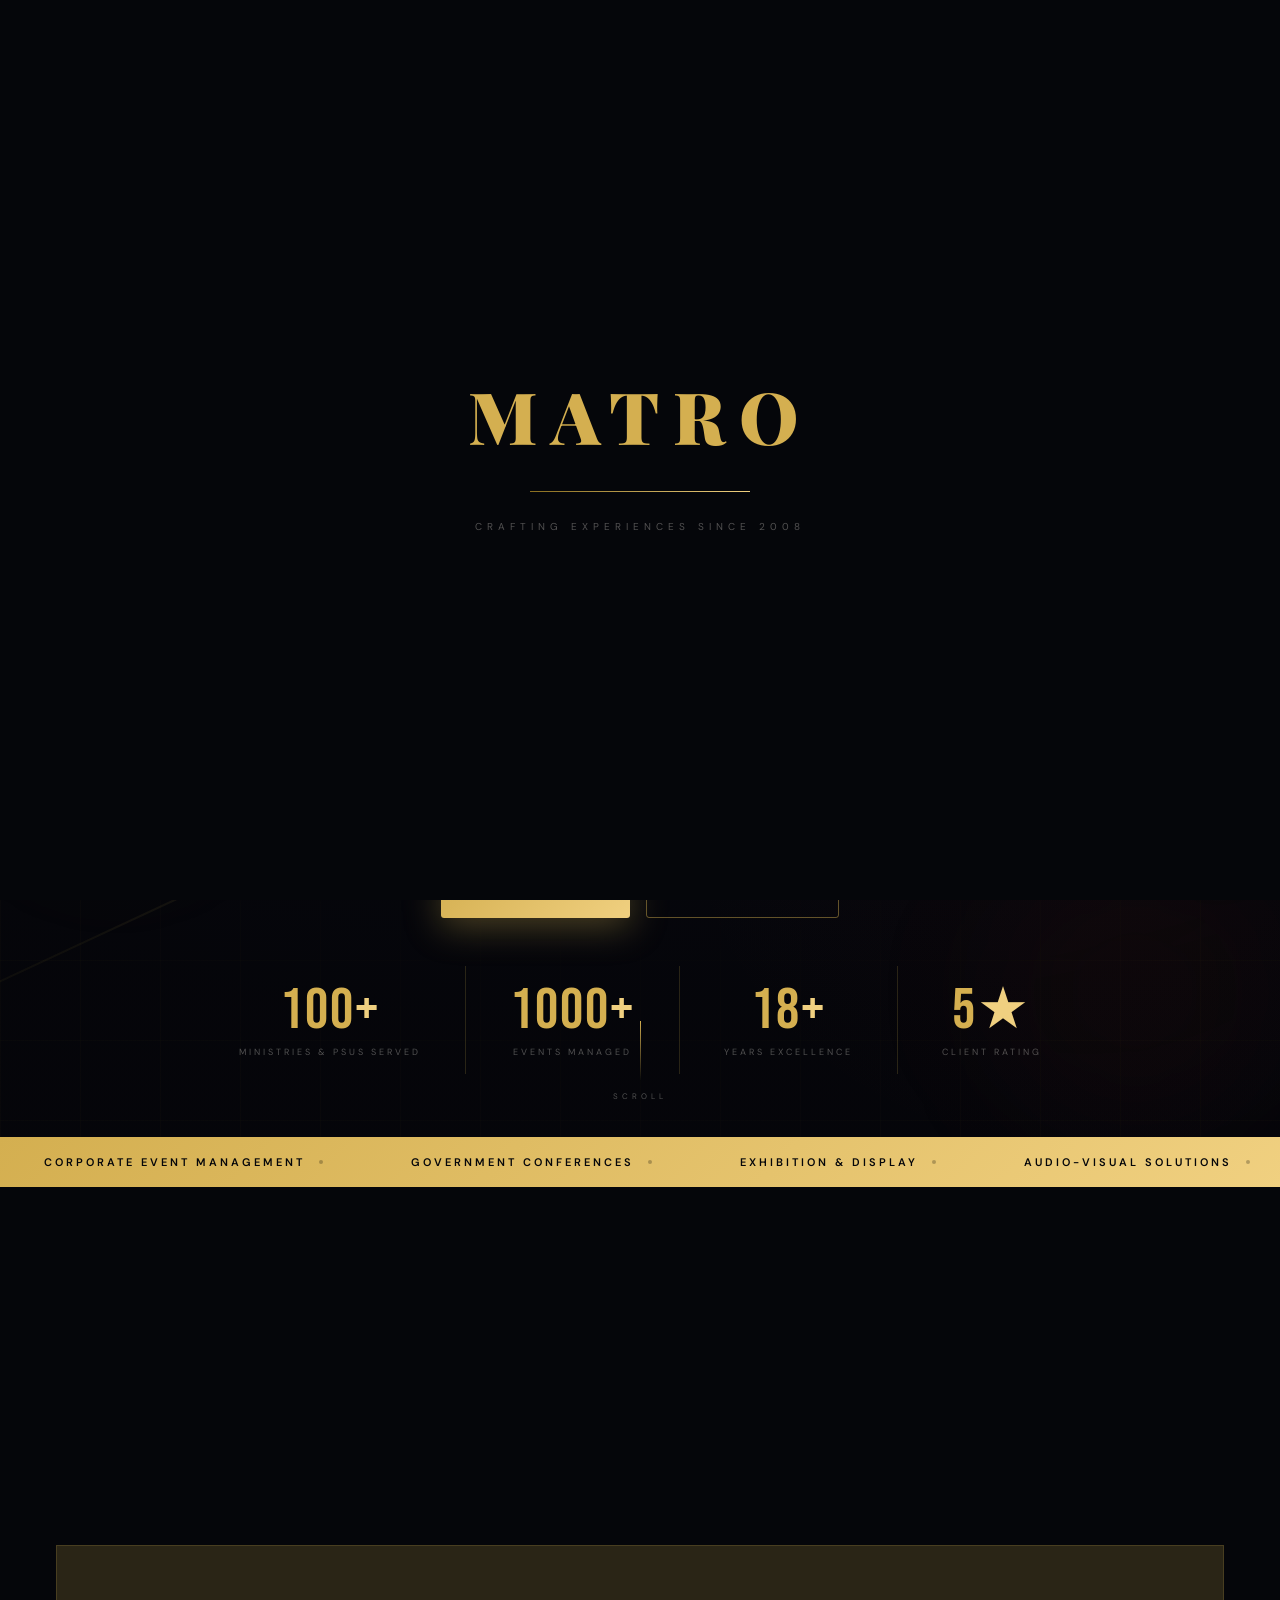
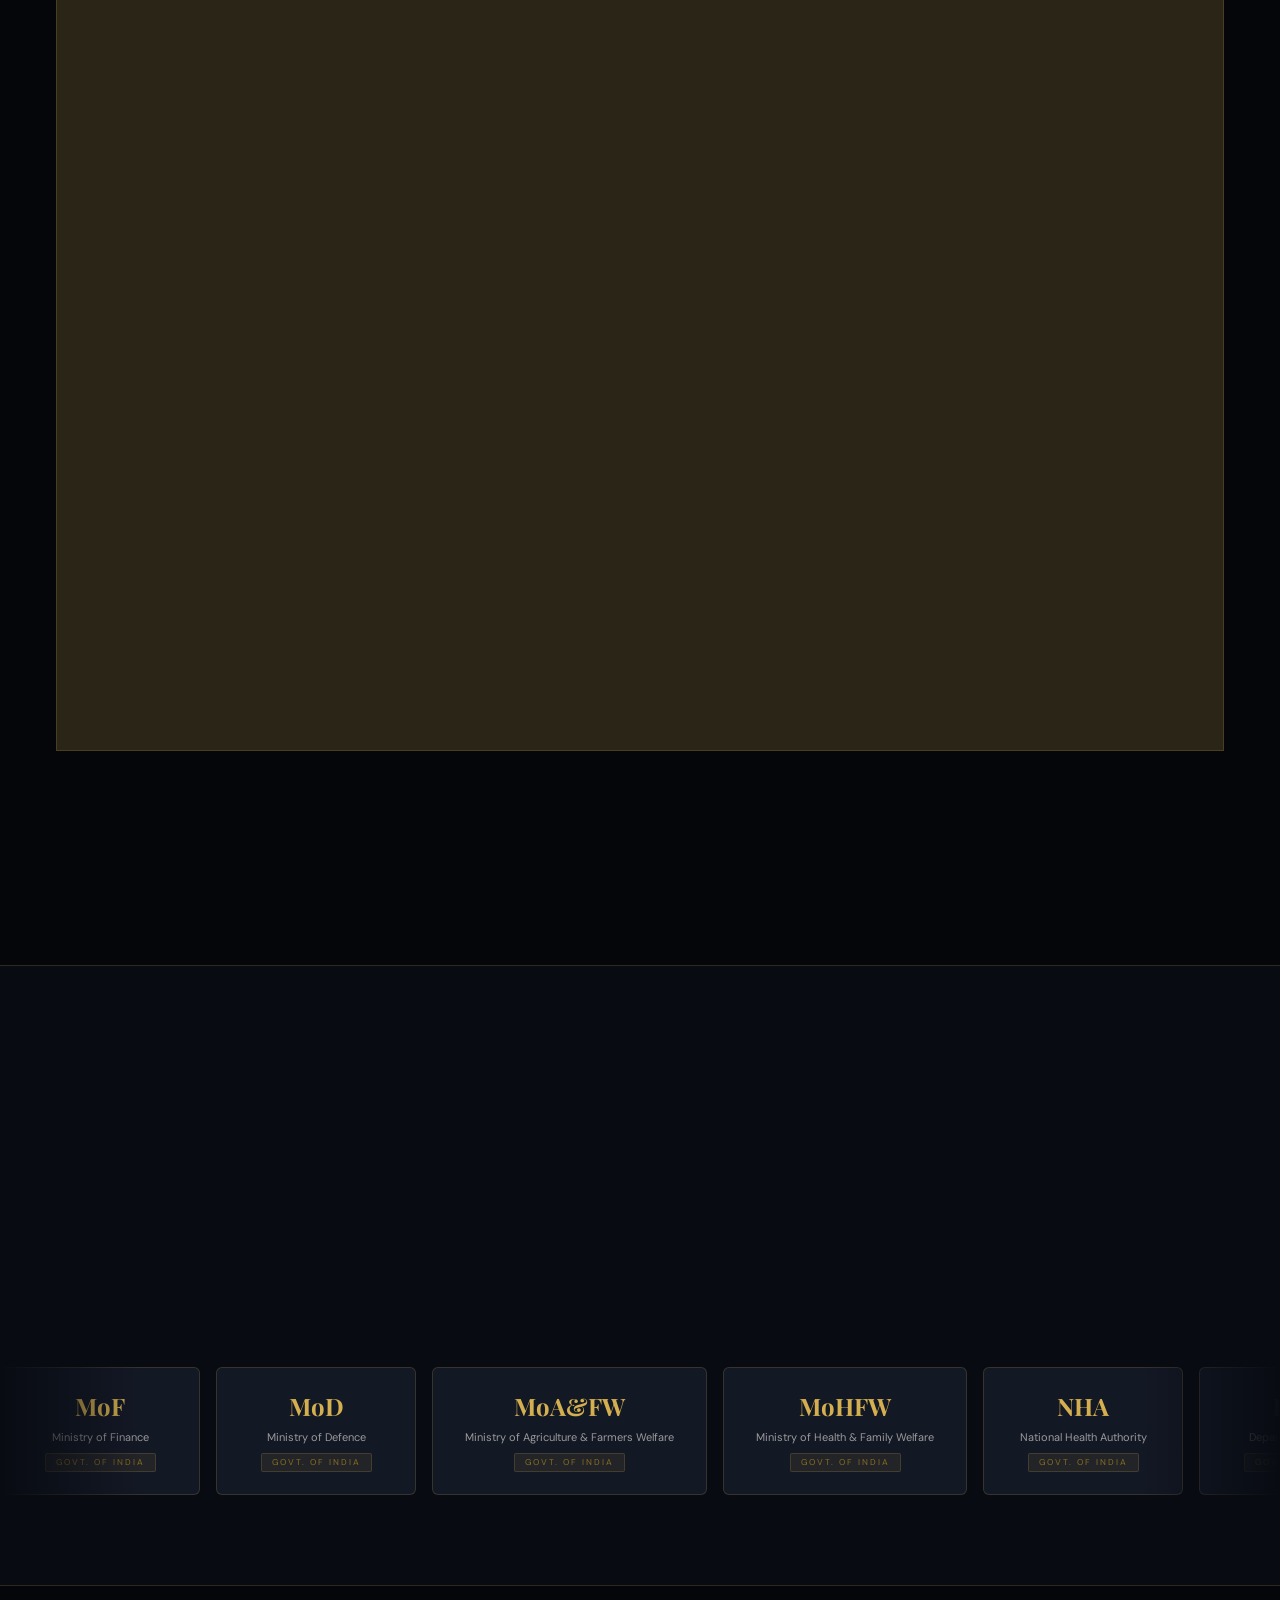
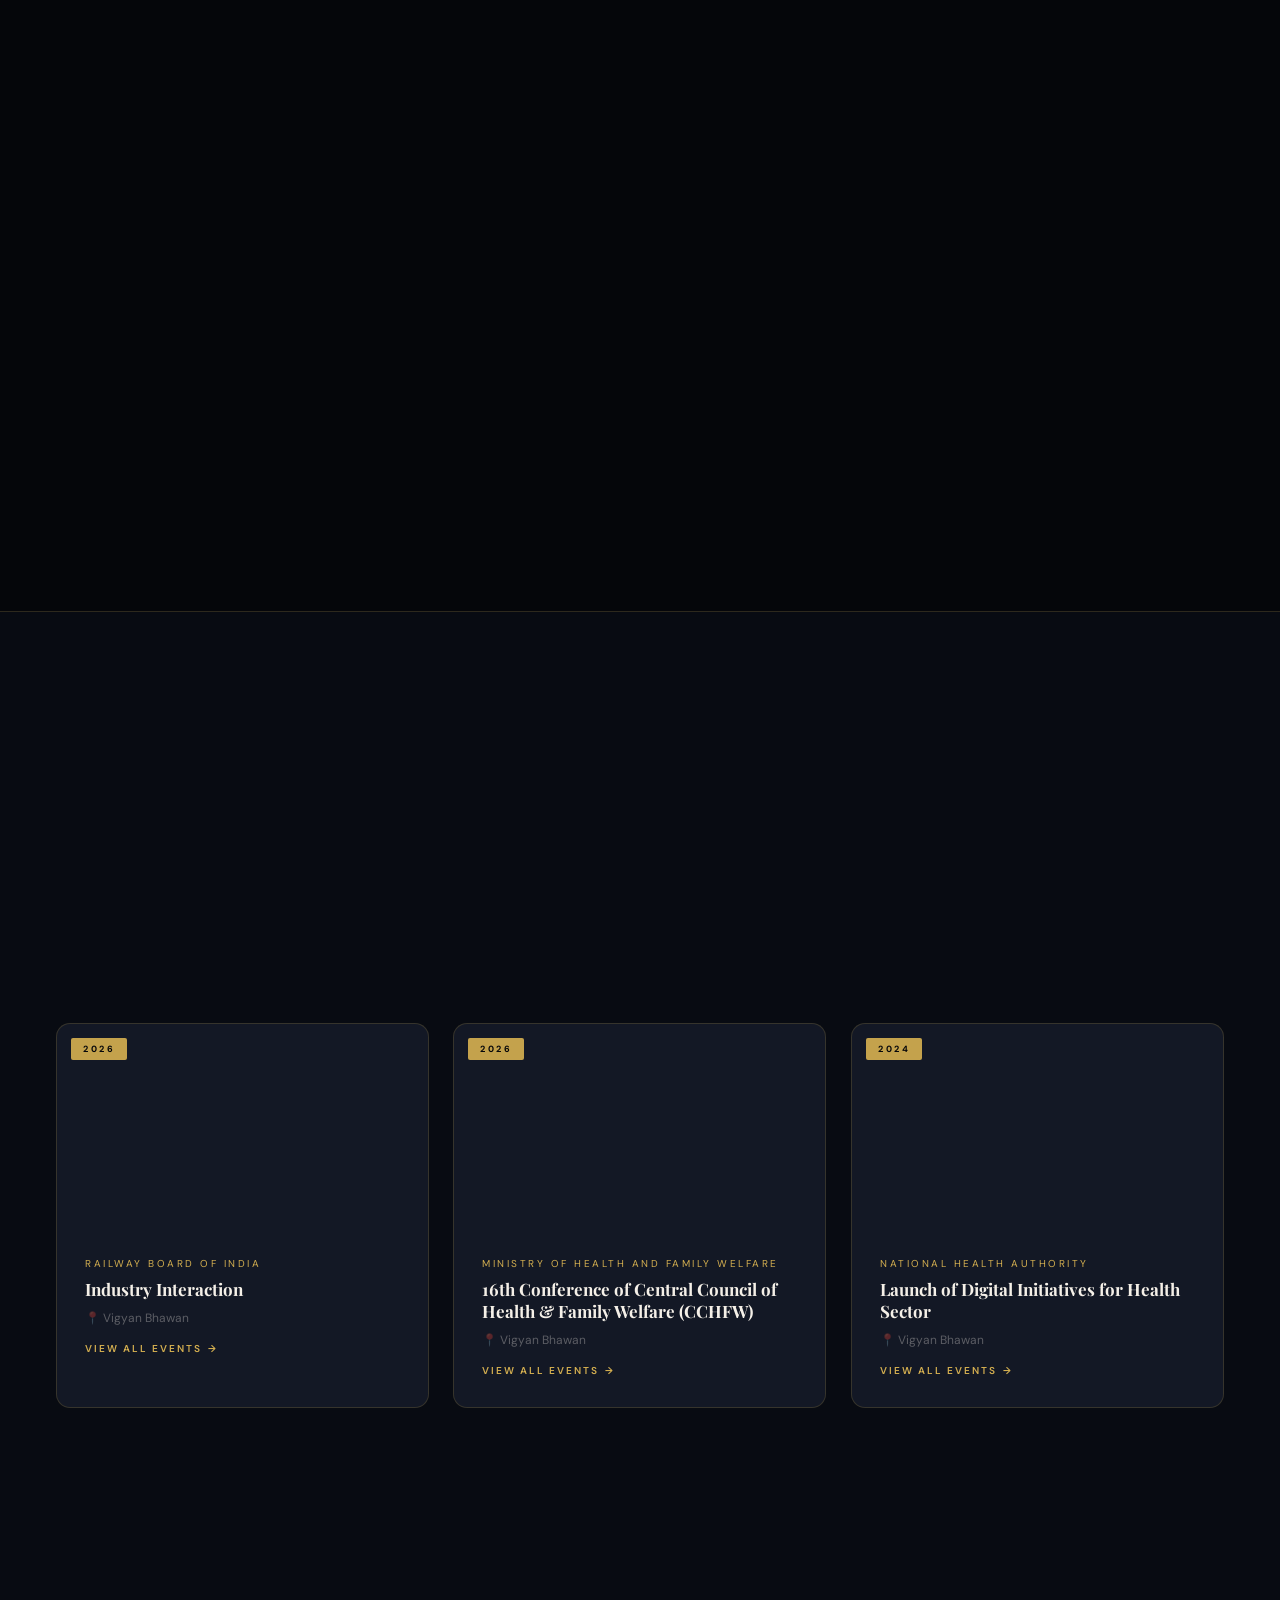
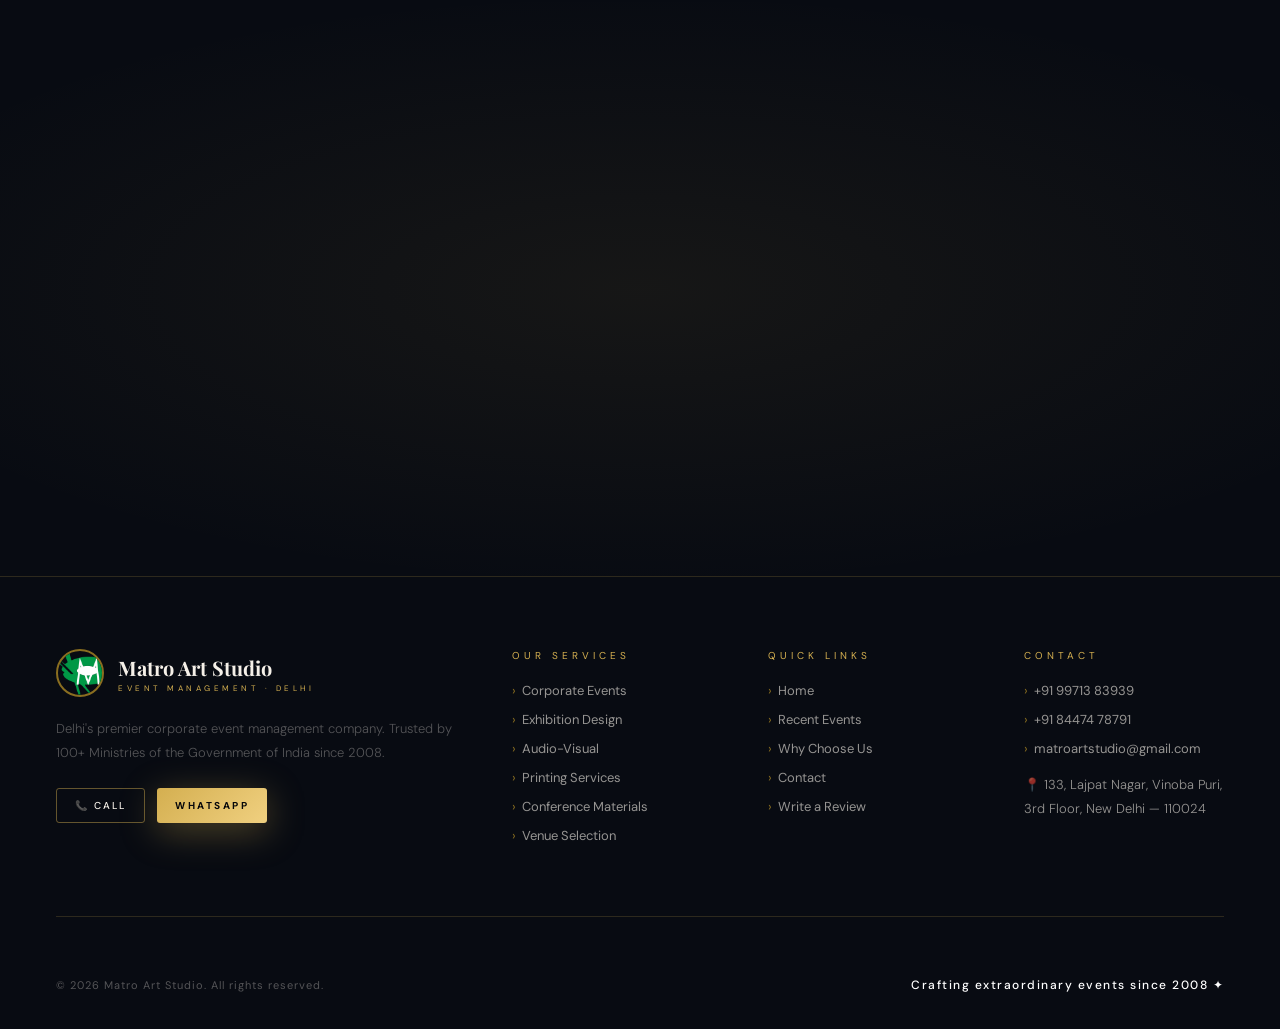
==== commit 2e0ef3a5: "Add files via upload" ====
--- a/index.html
+++ b/index.html
@@ -1,3 +1,4 @@
+<!DOCTYPE html>
 <!DOCTYPE html>
 <html lang="en" prefix="og: https://ogp.me/ns#">
 <head>
@@ -11,15 +12,15 @@
 <meta name="robots" content="index, follow, max-image-preview:large">
 <meta name="googlebot" content="index, follow, max-image-preview:large, max-snippet:-1, max-video-preview:-1">
 <link rel="canonical" href="https://matroartstudio.github.io/">
-<link rel="icon" type="image/png" href="images/Letter Head Matro Art Studio-2.png">
-<link rel="apple-touch-icon" href="images/Letter Head Matro Art Studio-2.png">
+<link rel="icon" type="image/png" href="/images/Letter Head Matro Art Studio-2.png">
+<link rel="apple-touch-icon" href="/images/Letter Head Matro Art Studio-2.png">
 
 <!-- Open Graph / Facebook -->
 <meta property="og:type" content="website">
 <meta property="og:site_name" content="Matro Art Studio">
 <meta property="og:url" content="https://matroartstudio.github.io/">
-<meta property="og:title" content="Matro Art Studio | Corporate Event Management Delhi">
-<meta property="og:description" content="Delhi's premier corporate event management company. Trusted by 100+ Ministries of the Government of India since 2008.">
+<meta property="og:title" content="Matro Art Studio | Corporate Event Management Delhi | Government Events Since 2008">
+<meta property="og:description" content="Matro Art Studio — Delhi's premier corporate & government event management company. Trusted by 100+ Ministries of India since 2008. Conferences, exhibitions, AV, printing.">
 <meta property="og:image" content="https://matroartstudio.github.io/images/DSC_8558.JPG">
 <meta property="og:image:width" content="1200">
 <meta property="og:image:height" content="630">
@@ -28,8 +29,8 @@
 
 <!-- Twitter Card -->
 <meta name="twitter:card" content="summary_large_image">
-<meta name="twitter:title" content="Matro Art Studio | Corporate Event Management Delhi">
-<meta name="twitter:description" content="Delhi's premier corporate event management company. Trusted by 100+ Ministries of India since 2008.">
+<meta name="twitter:title" content="Matro Art Studio | Corporate Event Management Delhi | Government Events Since 2008">
+<meta name="twitter:description" content="Matro Art Studio — Delhi's premier corporate & government event management company. Trusted by 100+ Ministries of India since 2008. Conferences, exhibitions, AV, printing.">
 <meta name="twitter:image" content="https://matroartstudio.github.io/images/DSC_8558.JPG">
 <meta name="twitter:image:alt" content="Matro Art Studio — Government Event Management, New Delhi">
 
@@ -40,7 +41,7 @@
 <meta name="ICBM" content="28.5694, 77.2370">
 
 <!-- Preload LCP hero image -->
-<link rel="preload" as="image" href="images/1.JPG" fetchpriority="high">
+<link rel="preload" as="image" href="/images/1.JPG" fetchpriority="high">
 <!-- DNS prefetch for external services -->
 <link rel="dns-prefetch" href="https://api.whatsapp.com">
 <link rel="dns-prefetch" href="https://share.google">
@@ -67,1374 +68,7 @@
 <link rel="preconnect" href="https://fonts.gstatic.com" crossorigin>
 <link rel="preload" href="https://fonts.googleapis.com/css2?family=Playfair+Display:ital,wght@0,400;0,700;0,900;1,400;1,700&family=DM+Sans:wght@300;400;500;600&family=Bebas+Neue&display=swap" as="style" onload="this.onload=null;this.rel='stylesheet'">
 <noscript><link href="https://fonts.googleapis.com/css2?family=Playfair+Display:ital,wght@0,400;0,700;0,900;1,400;1,700&family=DM+Sans:wght@300;400;500;600&family=Bebas+Neue&display=swap" rel="stylesheet"></noscript>
-
-<style>
-/* ════════════════════════════════════
-   DESIGN TOKENS
-════════════════════════════════════ */
-:root {
-  --ink:     #05060a;
-  --void:    #080b12;
-  --depth:   #0d1120;
-  --panel:   #131825;
-  --lift:    #1a2235;
-  --edge:    rgba(212,175,80,0.18);
-  --edge-hi: rgba(212,175,80,0.45);
-
-  --gold:      #d4af50;
-  --gold-2:    #f0d080;
-  --gold-3:    #8a6e20;
-  --gold-glow: rgba(212,175,80,0.22);
-
-  --crimson:   #c0392b;
-  --cr-glow:   rgba(192,57,43,0.2);
-
-  --cream:    #f5f0e8;
-  --cream-m:  rgba(245,240,232,0.6);
-  --cream-d:  rgba(245,240,232,0.32);
-
-  --r: 6px;
-  --r2: 14px;
-  --sh-gold: 0 12px 60px rgba(212,175,80,0.18);
-}
-
-/* ════════════════════════════════════
-   RESET
-════════════════════════════════════ */
-*,*::before,*::after{margin:0;padding:0;box-sizing:border-box;}
-html{scroll-behavior:smooth;font-size:16px;width:100%;max-width:100%;}
-body{
-  font-family:'DM Sans',sans-serif;
-  background:var(--ink);
-  color:var(--cream);
-  overflow-x:hidden;
-  width:100%;max-width:100%;
-  cursor:none;
-}
-img{user-select:none;-webkit-user-drag:none;max-width:100%;}
-a{color:inherit;text-decoration:none;}
-button{font-family:'DM Sans',sans-serif;cursor:none;}
-
-::-webkit-scrollbar{width:3px;}
-::-webkit-scrollbar-track{background:var(--ink);}
-::-webkit-scrollbar-thumb{background:var(--gold-3);border-radius:2px;}
-
-/* ════════════════════════════════════
-   CUSTOM CURSOR
-════════════════════════════════════ */
-#cur{
-  position:fixed;width:10px;height:10px;
-  background:var(--gold);border-radius:50%;
-  pointer-events:none;z-index:99999;
-  transform:translate(-50%,-50%);
-  transition:width .25s,height .25s,opacity .25s;
-  mix-blend-mode:difference;
-}
-#cur-ring{
-  position:fixed;width:38px;height:38px;
-  border:1.5px solid rgba(212,175,80,0.55);
-  border-radius:50%;pointer-events:none;z-index:99998;
-  transform:translate(-50%,-50%);
-  transition:left .12s ease,top .12s ease,width .3s,height .3s;
-}
-#cur.big{width:22px;height:22px;}
-#cur-ring.big{width:66px;height:66px;}
-@media(max-width:768px){#cur,#cur-ring{display:none;}body{cursor:auto;}button{cursor:pointer;}}
-@media(hover:none){#cur,#cur-ring{display:none;}body{cursor:auto;}button{cursor:pointer;}}
-
-/* ════════════════════════════════════
-   LOADER
-════════════════════════════════════ */
-#loader{
-  position:fixed;inset:0;z-index:999999;
-  background:var(--ink);
-  display:flex;flex-direction:column;
-  align-items:center;justify-content:center;gap:28px;
-  transition:opacity .25s ease,visibility .25s ease;
-  touch-action:none;
-  overscroll-behavior:none;
-}
-#loader.out{opacity:0;visibility:hidden;pointer-events:none;}
-body.loading{
-  overflow:hidden;
-  position:fixed;
-  width:100%;
-  touch-action:none;
-  overscroll-behavior:none;
-}
-.ld-name{
-  font-family:'Playfair Display',serif;
-  font-size:clamp(36px,8vw,72px);
-  font-weight:900;letter-spacing:14px;
-  color:var(--gold);
-  animation:ld-pulse .8s ease-in-out infinite;
-}
-@keyframes ld-pulse{0%,100%{opacity:.3;transform:scale(.98);}50%{opacity:1;transform:scale(1);}}
-.ld-bar{width:220px;height:1px;background:var(--panel);position:relative;overflow:hidden;}
-.ld-fill{
-  position:absolute;top:0;left:0;height:100%;width:0;
-  background:linear-gradient(90deg,var(--gold-3),var(--gold-2));
-  animation:ld-grow .45s cubic-bezier(.4,0,.2,1) forwards;
-}
-@keyframes ld-grow{to{width:100%;}}
-.ld-tag{font-size:10px;letter-spacing:5px;text-transform:uppercase;color:var(--cream-d);}
-
-/* ════════════════════════════════════
-   NOISE OVERLAY
-════════════════════════════════════ */
-body::after{
-  content:'';position:fixed;inset:0;z-index:0;pointer-events:none;
-  background-image:url("data:image/svg+xml,%3Csvg xmlns='http://www.w3.org/2000/svg' width='300' height='300'%3E%3Cfilter id='n'%3E%3CfeTurbulence type='fractalNoise' baseFrequency='0.85' numOctaves='4' stitchTiles='stitch'/%3E%3C/filter%3E%3Crect width='100%25' height='100%25' filter='url(%23n)' opacity='0.03'/%3E%3C/svg%3E");
-  opacity:.35;
-}
-
-/* ════════════════════════════════════
-   NAVIGATION
-════════════════════════════════════ */
-#nav{
-  position:fixed;top:0;left:0;right:0;z-index:1000;
-  height:76px;display:flex;align-items:center;justify-content:space-between;
-  padding:0 56px;
-  transition:background .4s ease,box-shadow .4s ease;
-}
-#nav::before{
-  content:'';position:absolute;inset:0;z-index:-1;
-  background:linear-gradient(180deg,rgba(5,6,10,.97) 0%,rgba(5,6,10,.82) 100%);
-  backdrop-filter:blur(24px);-webkit-backdrop-filter:blur(24px);
-  border-bottom:1px solid var(--edge);
-  transition:background .4s,box-shadow .4s;
-}
-#nav.scrolled::before{background:rgba(5,6,10,.99);box-shadow:0 4px 48px rgba(0,0,0,.7);}
-
-.nav-brand{display:flex;align-items:center;gap:14px;cursor:pointer;}
-.nav-logo{
-  width:46px;height:46px;border-radius:50%;
-  object-fit:cover;border:2px solid var(--gold-3);
-  box-shadow:0 0 24px var(--gold-glow);
-  transition:box-shadow .4s,transform .4s;
-}
-.nav-name{
-  font-family:'Playfair Display',serif;
-  font-size:19px;font-weight:700;
-  color:var(--cream);letter-spacing:.5px;display:block;
-}
-.nav-sub{
-  font-size:8px;letter-spacing:4px;text-transform:uppercase;
-  color:var(--gold);display:block;margin-top:1px;
-}
-
-.nav-links{display:flex;align-items:center;gap:2px;}
-.nl{
-  font-size:11px;font-weight:400;letter-spacing:2px;
-  text-transform:uppercase;color:var(--cream-m);
-  padding:8px 18px;border-radius:3px;
-  background:none;border:none;color:var(--cream-m);
-  cursor:none;position:relative;transition:color .3s;
-}
-.nl::after{
-  content:'';position:absolute;bottom:4px;left:18px;right:18px;
-  height:1px;background:var(--gold);
-  transform:scaleX(0);transform-origin:right;
-  transition:transform .3s ease;
-}
-.nl.active{color:var(--gold);}
-
-.nav-cta{
-  font-size:10px;font-weight:600;letter-spacing:3px;
-  text-transform:uppercase;
-  color:var(--ink);padding:11px 28px;border-radius:3px;
-  background:linear-gradient(135deg,var(--gold),var(--gold-2));
-  border:none;cursor:none;
-  box-shadow:0 6px 28px rgba(212,175,80,.35);
-  transition:box-shadow .3s,transform .3s;position:relative;overflow:hidden;
-}
-.nav-cta::before{
-  content:'';position:absolute;inset:0;
-  background:linear-gradient(135deg,rgba(255,255,255,.15),transparent);
-  transform:translateX(-100%);transition:transform .4s;
-}
-
-/* Hamburger */
-.hbg{
-  display:none;flex-direction:column;gap:5px;
-  background:none;border:none;padding:8px;cursor:none;
-}
-.hbg span{display:block;width:24px;height:1.5px;background:var(--gold);transition:.3s;}
-.hbg.open span:nth-child(1){transform:rotate(45deg) translate(4.5px,4.5px);}
-.hbg.open span:nth-child(2){opacity:0;}
-.hbg.open span:nth-child(3){transform:rotate(-45deg) translate(4.5px,-4.5px);}
-
-.mob-menu{
-  display:none;position:fixed;
-  top:76px;left:0;right:0;
-  background:rgba(5,6,10,.98);backdrop-filter:blur(24px);
-  flex-direction:column;padding:16px;z-index:999;
-  border-bottom:1px solid var(--edge);
-  animation:slideDown .3s ease;
-}
-@keyframes slideDown{from{transform:translateY(-10px);opacity:0;}to{transform:translateY(0);opacity:1;}}
-.mob-menu.open{display:flex;}
-.mob-menu .nl{padding:14px 16px;border-bottom:1px solid var(--edge);font-size:13px;text-align:left;}
-
-/* ════════════════════════════════════
-   PAGES
-════════════════════════════════════ */
-.page{display:none;width:100%;max-width:100%;overflow-x:hidden;}
-.page.active{display:block;}
-
-/* ════════════════════════════════════
-   REVEAL ANIMATIONS
-════════════════════════════════════ */
-.rv{opacity:0;transform:translateY(32px);transition:opacity .8s ease,transform .8s ease;}
-.rv.in{opacity:1;transform:translateY(0);}
-.rv.d1{transition-delay:.12s;}
-.rv.d2{transition-delay:.24s;}
-.rv.d3{transition-delay:.36s;}
-.rv.d4{transition-delay:.48s;}
-
-/* ════════════════════════════════════
-   HERO
-════════════════════════════════════ */
-.hero{
-  position:relative;
-  min-height:100dvh;
-  min-height:100svh;
-  min-height:100vh;
-  width:100%;
-  display:flex;flex-direction:column;
-  align-items:center;justify-content:center;
-  overflow:clip;
-  padding:clamp(100px,14vh,140px) clamp(16px,5vw,56px) clamp(40px,7vh,70px);
-  text-align:center;
-}
-
-/* Hero background slider */
-.hero-slider-bg{
-  position:absolute;top:0;left:0;width:100%;height:100%;z-index:1;
-}
-.hero-sl-slide{
-  position:absolute;top:0;left:0;width:100%;height:100%;
-  opacity:0;transition:opacity 1.2s ease;
-}
-.hero-sl-slide.active{opacity:1;}
-.hero-sl-slide img{
-  width:100%;height:100%;
-  object-fit:cover;
-  object-position:center center;
-  display:block;
-  filter:brightness(.72) saturate(.92);
-}
-/* Mobile: ensure full-bleed image fills screen */
-@media(max-width:768px){
-  .hero-slider-bg,
-  .hero-sl-slide{
-    position:absolute;top:0;left:0;
-    width:100vw;height:100%;
-  }
-  .hero-sl-slide img{
-    width:100vw;height:100%;
-    object-fit:cover;
-    object-position:center center;
-  }
-}
-.hero-sl-prog{
-  position:absolute;bottom:0;left:0;height:3px;width:0;z-index:20;
-  background:linear-gradient(90deg,var(--gold-3),var(--gold-2));
-}
-/* Dots — always visible, repositioned on mobile */
-.hero-sl-dots{
-  position:absolute;bottom:clamp(56px,8vw,88px);left:50%;transform:translateX(-50%);
-  display:flex;gap:8px;z-index:20;
-}
-.hero-sl-dot{
-  width:6px;height:6px;border-radius:50%;
-  background:rgba(245,240,232,.35);border:none;cursor:none;
-  transition:background .3s,box-shadow .3s;padding:0;
-  -webkit-tap-highlight-color:transparent;
-}
-@media(max-width:768px){.hero-sl-dot{cursor:pointer;width:8px;height:8px;}}
-.hero-sl-dot.active{width:24px;border-radius:3px;background:var(--gold);}
-/* Arrows */
-.hero-sl-arrow{
-  position:absolute;top:50%;transform:translateY(-50%);z-index:20;
-  width:clamp(36px,6vw,48px);height:clamp(36px,6vw,48px);border-radius:50%;
-  background:rgba(5,6,10,.5);border:1px solid var(--edge);
-  backdrop-filter:blur(10px);color:var(--cream);
-  font-size:clamp(18px,3vw,24px);
-  cursor:none;display:flex;align-items:center;justify-content:center;
-  transition:border-color .3s,box-shadow .3s,color .3s;
-}
-.hero-sl-arrow.l{left:clamp(10px,3vw,24px);}
-.hero-sl-arrow.r{right:clamp(10px,3vw,24px);}
-/* Hide arrows on touch devices — swipe is used instead */
-@media(max-width:768px){
-  .hero-sl-arrow{display:none;}
-}
-
-/* Animated mesh background */
-.hero-mesh{
-  position:absolute;inset:0;z-index:2;
-  background:
-    radial-gradient(ellipse 70% 80% at 15% 25%, rgba(212,175,80,.05) 0%,transparent 60%),
-    radial-gradient(ellipse 60% 60% at 85% 70%, rgba(192,57,43,.03) 0%,transparent 55%),
-    radial-gradient(ellipse 100% 50% at 50% 50%, rgba(13,17,32,.28) 0%,rgba(5,6,10,.38) 80%);
-}
-.hero-grid{
-  position:absolute;inset:0;z-index:2;
-  background-image:
-    linear-gradient(rgba(212,175,80,.025) 1px,transparent 1px),
-    linear-gradient(90deg,rgba(212,175,80,.025) 1px,transparent 1px);
-  background-size:80px 80px;
-  mask-image:radial-gradient(ellipse 70% 70% at 50% 50%,transparent 30%,black 80%);
-  animation:grid-drift 40s linear infinite;
-  will-change:transform;
-}
-@keyframes grid-drift{to{transform:translate3d(0,80px,0);}}
-
-/* Orbs */
-.orb{position:absolute;border-radius:50%;filter:blur(60px);pointer-events:none;z-index:2;contain:strict;}
-.orb-a{
-  width:700px;height:500px;
-  background:radial-gradient(ellipse,rgba(212,175,80,.09) 0%,transparent 65%);
-  top:-120px;left:50%;transform:translateX(-50%);
-  animation:orb-breathe 10s ease-in-out infinite;
-}
-.orb-b{
-  width:450px;height:450px;
-  background:radial-gradient(ellipse,rgba(192,57,43,.06) 0%,transparent 65%);
-  bottom:-80px;right:-80px;
-  animation:orb-breathe 13s ease-in-out infinite reverse;
-}
-.orb-c{
-  width:350px;height:350px;
-  background:radial-gradient(ellipse,rgba(212,175,80,.05) 0%,transparent 65%);
-  bottom:20%;left:-60px;
-  animation:orb-breathe 8s ease-in-out infinite 2s;
-}
-@keyframes orb-breathe{0%,100%{transform:scale(1);}50%{transform:scale(1.18);}}
-
-/* Particles */
-.particles{position:absolute;inset:0;z-index:2;overflow:hidden;pointer-events:none;contain:strict;}
-.pt{
-  position:absolute;border-radius:50%;background:var(--gold);
-  animation:pt-rise linear infinite;
-}
-@keyframes pt-rise{
-  0%{transform:translateY(100vh) scale(0);opacity:0;}
-  8%{opacity:.7;}
-  92%{opacity:.15;}
-  100%{transform:translateY(-120px) scale(1);opacity:0;}
-}
-
-/* Diagonal shine lines */
-.shine-lines{
-  position:absolute;inset:0;z-index:2;pointer-events:none;overflow:hidden;
-}
-.shine-lines::before,.shine-lines::after{
-  content:'';position:absolute;
-  width:200%;height:2px;
-  background:linear-gradient(90deg,transparent,rgba(212,175,80,.12),transparent);
-  top:30%;left:-50%;transform:rotate(-25deg);
-  animation:shine-sweep 16s ease-in-out infinite;
-}
-.shine-lines::after{top:60%;animation-delay:8s;}
-@keyframes shine-sweep{0%,100%{transform:rotate(-25deg) translateX(-20%);}50%{transform:rotate(-25deg) translateX(20%);}}
-
-.hero-content{position:relative;z-index:10;max-width:940px;}
-
-.hero-eyebrow{
-  display:inline-flex;align-items:center;gap:10px;
-  border:1px solid var(--edge-hi);
-  background:rgba(212,175,80,.06);
-  padding:8px 22px;border-radius:40px;
-  font-size:10px;letter-spacing:4px;text-transform:uppercase;
-  color:var(--gold);margin-bottom:40px;
-  animation:fadeInDown .8s ease both;
-}
-.eyebrow-dot{width:6px;height:6px;border-radius:50%;background:var(--gold);animation:blink 2s ease-in-out infinite;}
-@keyframes blink{0%,100%{opacity:1;}50%{opacity:.2;}}
-
-.hero-h1{
-  font-family:'Playfair Display',serif;
-  font-size:clamp(48px,9vw,120px);
-  font-weight:900;line-height:1.15;
-  letter-spacing:-3px;
-  margin-bottom:0;
-  padding-bottom:16px; /* generous space for descenders like y, g, p */
-  overflow:visible;
-  animation:fadeInUp .9s .1s ease both;
-}
-.hero-h1 .t-line{display:block;}
-.hero-h1 .t-italic{
-  font-style:italic;font-weight:400;
-  color:var(--gold);letter-spacing:-1px;
-}
-.hero-h1 .t-outline{
-  -webkit-text-stroke:1.5px var(--cream);
-  color:rgba(245,240,232,.18);
-  font-style:normal;
-  font-size:0.85em;
-}
-.hero-h1 .t-shimmer{
-  background:linear-gradient(135deg,var(--cream) 0%,var(--gold-2) 40%,var(--cream) 80%);
-  background-size:200% auto;
-  -webkit-background-clip:text;-webkit-text-fill-color:transparent;background-clip:text;
-  padding-bottom:0.15em; /* prevents -webkit-background-clip from cropping descenders */
-  display:inline-block;
-  animation:shimmer 4s linear infinite;
-}
-@keyframes shimmer{to{background-position:200% center;}}
-
-.hero-rule{
-  width:100px;height:1px;margin:36px auto;
-  background:linear-gradient(90deg,transparent,var(--gold),transparent);
-  animation:fadeIn 1s .4s ease both;
-}
-
-.hero-sub{
-  font-size:clamp(15px,2vw,18px);font-weight:300;
-  color:var(--cream-m);max-width:540px;margin:0 auto 36px;
-  line-height:1.85;letter-spacing:.2px;
-  animation:fadeInUp .9s .3s ease both;
-}
-
-.hero-trust-badge{
-  margin:0 auto 36px;
-  max-width:640px;
-  padding:22px 32px;
-  border:1px solid var(--edge-hi);
-  border-radius:8px;
-  background:rgba(212,175,80,.07);
-  backdrop-filter:blur(8px);
-  animation:fadeInUp .9s .3s ease both;
-  position:relative;
-  overflow:hidden;
-}
-.hero-trust-badge::before{
-  content:'';position:absolute;inset:0;
-  background:linear-gradient(135deg,rgba(212,175,80,.08) 0%,transparent 60%);
-  pointer-events:none;
-}
-.htb-line1{
-  font-size:clamp(14px,1.8vw,17px);
-  font-weight:500;
-  color:var(--cream);
-  letter-spacing:.4px;
-  line-height:1.6;
-  text-align:center;
-}
-.htb-highlight{
-  color:var(--gold-2);
-  font-weight:700;
-  font-family:'Playfair Display',serif;
-  font-size:1.1em;
-}
-.htb-icon{
-  color:var(--gold);
-  font-size:.75em;
-  margin:0 6px;
-  opacity:.8;
-}
-.htb-divider{
-  width:60px;height:1px;
-  background:linear-gradient(90deg,transparent,var(--gold),transparent);
-  margin:14px auto;
-}
-.htb-line2{
-  font-size:clamp(13px,1.5vw,15px);
-  font-weight:300;
-  color:var(--cream-m);
-  letter-spacing:.8px;
-  text-align:center;
-  font-style:normal;
-}
-.htb-line2 em{
-  color:var(--gold);
-  font-style:italic;
-  font-weight:400;
-}
-@media(max-width:600px){
-  .hero-trust-badge{padding:18px 20px;}
-  .htb-line1{font-size:13px;}
-}
-
-.hero-btns{
-  display:flex;gap:16px;justify-content:center;flex-wrap:wrap;
-  animation:fadeInUp .9s .5s ease both;
-}
-
-.btn-g{
-  display:inline-flex;align-items:center;gap:10px;
-  background:linear-gradient(135deg,var(--gold),var(--gold-2));
-  color:var(--ink);font-size:11px;font-weight:700;
-  letter-spacing:2.5px;text-transform:uppercase;
-  padding:16px 38px;border-radius:3px;border:none;cursor:none;
-  transition:box-shadow .3s,transform .3s;position:relative;overflow:hidden;
-  box-shadow:0 8px 36px rgba(212,175,80,.35);
-}
-.btn-g::before{
-  content:'';position:absolute;inset:0;
-  background:linear-gradient(135deg,rgba(255,255,255,.2),transparent);
-  transform:translateX(-100%);transition:transform .45s;
-}
-
-.btn-o{
-  display:inline-flex;align-items:center;gap:10px;
-  background:transparent;color:var(--cream);
-  font-size:11px;font-weight:500;letter-spacing:2px;text-transform:uppercase;
-  padding:15px 38px;border-radius:3px;
-  border:1px solid var(--edge-hi);cursor:none;
-  transition:border-color .3s,box-shadow .3s,color .3s;
-}
-
-/* Hero stats */
-.hero-stats{
-  display:flex;gap:0;justify-content:center;flex-wrap:wrap;
-  margin-top:48px;position:relative;z-index:3;
-  animation:fadeInUp .9s .7s ease both;
-}
-.hs{
-  padding:16px 44px;text-align:center;
-  border-right:1px solid var(--edge);
-  position:relative;
-}
-.hs:last-child{border-right:none;}
-.hs-n{
-  font-family:'Bebas Neue',serif;
-  font-size:58px;color:var(--gold);line-height:1;
-  letter-spacing:2px;display:block;
-}
-.hs-l{
-  font-size:9px;letter-spacing:3px;text-transform:uppercase;
-  color:var(--cream-d);margin-top:6px;
-}
-
-/* Scroll indicator */
-.scroll-ind{
-  position:absolute;bottom:36px;left:50%;transform:translateX(-50%);
-  z-index:2;display:flex;flex-direction:column;align-items:center;gap:10px;
-}
-.scroll-line{
-  width:1px;height:60px;background:linear-gradient(180deg,var(--gold),transparent);
-  animation:scroll-grow 1.8s ease-in-out infinite;
-}
-@keyframes scroll-grow{0%{transform:scaleY(0);transform-origin:top;}50%{transform:scaleY(1);transform-origin:top;}51%{transform-origin:bottom;}100%{transform:scaleY(0);transform-origin:bottom;}}
-.scroll-text{font-size:8px;letter-spacing:4px;text-transform:uppercase;color:var(--cream-d);}
-
-/* Ticker */
-.ticker{background:linear-gradient(135deg,var(--gold),var(--gold-2));padding:18px 0;overflow:hidden;}
-.ticker-track{display:flex;white-space:nowrap;animation:tick 22s linear infinite;will-change:transform;}
-@keyframes tick{from{transform:translateX(0);}to{transform:translateX(-50%);}}
-.tick-item{
-  display:inline-flex;align-items:center;gap:14px;
-  padding:0 44px;font-size:11px;font-weight:600;letter-spacing:3px;
-  text-transform:uppercase;color:var(--ink);flex-shrink:0;
-}
-.tick-dot{width:4px;height:4px;border-radius:50%;background:rgba(0,0,0,.25);}
-
-/* ════════════════════════════════════
-   SECTION COMMON
-════════════════════════════════════ */
-.sec{padding:120px 56px;}
-.sec-inner{max-width:1240px;margin:0 auto;}
-.sec-label{
-  display:inline-flex;align-items:center;gap:12px;
-  font-size:10px;letter-spacing:5px;text-transform:uppercase;
-  color:var(--gold);margin-bottom:20px;
-}
-.sec-label::before{
-  content:'';width:32px;height:1px;background:var(--gold);
-}
-.sec-h2{
-  font-family:'Playfair Display',serif;
-  font-size:clamp(32px,5vw,60px);
-  font-weight:700;line-height:1.1;
-  color:var(--cream);
-}
-.sec-h2 em{color:var(--gold);font-style:italic;font-weight:400;}
-.sec-p{
-  font-size:16px;color:var(--cream-m);line-height:1.9;
-  font-weight:300;margin-top:20px;
-}
-
-/* ════════════════════════════════════
-   SERVICES GRID
-════════════════════════════════════ */
-.srv-sec{background:var(--ink);padding:120px 56px;}
-.srv-grid{
-  display:grid;grid-template-columns:repeat(3,1fr);
-  gap:1px;background:var(--edge);
-  border:1px solid var(--edge);
-  margin-top:64px;
-}
-.srv-card{
-  background:var(--ink);padding:52px 44px;
-  position:relative;overflow:hidden;
-  transition:background .4s,box-shadow .4s;
-}
-.srv-card::after{
-  content:'';position:absolute;inset:0;
-  background:linear-gradient(135deg,rgba(212,175,80,.07) 0%,transparent 55%);
-  opacity:0;transition:opacity .4s;
-}
-.srv-icon{
-  font-size:36px;margin-bottom:28px;
-  display:block;transition:transform .4s;
-}
-.srv-num{
-  font-family:'Bebas Neue',serif;font-size:11px;letter-spacing:3px;
-  color:var(--gold-3);margin-bottom:8px;display:block;
-}
-.srv-title{
-  font-family:'Playfair Display',serif;
-  font-size:22px;font-weight:700;color:var(--cream);
-  margin-bottom:14px;transition:color .3s;
-}
-.srv-desc{font-size:14px;color:var(--cream-d);line-height:1.85;font-weight:300;}
-.srv-arr{
-  display:inline-flex;align-items:center;gap:8px;
-  font-size:10px;letter-spacing:2.5px;text-transform:uppercase;
-  color:var(--gold-3);margin-top:24px;
-  transition:gap .3s,color .3s;
-}
-.srv-line{
-  position:absolute;bottom:0;left:0;right:0;height:2px;
-  background:linear-gradient(90deg,transparent,var(--gold),transparent);
-  transform:scaleX(0);transition:transform .45s;
-}
-
-/* ════════════════════════════════════
-   CLIENTS MARQUEE
-════════════════════════════════════ */
-.clients-sec{
-  background:var(--void);padding:90px 0;
-  border-top:1px solid var(--edge);border-bottom:1px solid var(--edge);
-}
-.clients-hdr{padding:0 56px;max-width:1240px;margin:0 auto 56px;}
-.cq-wrap{overflow:hidden;position:relative;}
-.cq-wrap::before,.cq-wrap::after{
-  content:'';position:absolute;top:0;bottom:0;width:140px;z-index:2;pointer-events:none;
-}
-.cq-wrap::before{left:0;background:linear-gradient(90deg,var(--void),transparent);}
-.cq-wrap::after{right:0;background:linear-gradient(270deg,var(--void),transparent);}
-.cq-track{
-  display:flex;gap:16px;width:max-content;
-  animation:cq-roll 36s linear infinite;
-}
-@keyframes cq-roll{from{transform:translateX(0);}to{transform:translateX(-50%);}}
-.c-card{
-  background:var(--panel);border:1px solid var(--edge);
-  border-radius:var(--r);padding:22px 32px;min-width:200px;
-  display:flex;flex-direction:column;align-items:center;gap:8px;
-  transition:border-color .35s,box-shadow .35s,transform .35s;flex-shrink:0;
-}
-.c-abbr{font-family:'Playfair Display',serif;font-size:24px;font-weight:700;color:var(--gold);}
-.c-name{font-size:11px;color:var(--cream-m);text-align:center;line-height:1.4;font-weight:400;}
-.c-tag{
-  font-size:8.5px;letter-spacing:2px;text-transform:uppercase;
-  color:var(--gold-3);background:rgba(212,175,80,.08);
-  padding:3px 10px;border-radius:2px;border:1px solid var(--edge);
-}
-
-/* ════════════════════════════════════
-   REVIEWS
-════════════════════════════════════ */
-.reviews-sec{
-  background:var(--ink);padding:120px 56px;
-}
-.reviews-inner{max-width:1240px;margin:0 auto;}
-.reviews-layout{
-  display:grid;grid-template-columns:280px 1fr;
-  gap:60px;margin-top:60px;align-items:start;
-}
-.score-block{text-align:center;padding:48px 32px;background:var(--panel);border:1px solid var(--edge);border-radius:var(--r2);}
-.score-big{
-  font-family:'Bebas Neue',serif;font-size:88px;color:var(--gold);
-  line-height:1;letter-spacing:2px;
-}
-.score-stars{font-size:22px;color:var(--gold);letter-spacing:4px;margin:8px 0;}
-.score-lbl{font-size:10px;letter-spacing:3px;text-transform:uppercase;color:var(--cream-d);}
-.review-cards{display:grid;grid-template-columns:repeat(3,1fr);gap:16px;}
-.rv-card{
-  background:var(--panel);border:1px solid var(--edge);
-  border-radius:var(--r2);padding:28px;
-  transition:border-color .35s,box-shadow .35s,transform .35s;position:relative;overflow:hidden;
-}
-.rv-card::before{
-  content:'❝';
-  position:absolute;top:16px;right:20px;
-  font-size:40px;color:rgba(212,175,80,.1);
-  font-family:'Playfair Display',serif;
-}
-.rv-info{display:flex;align-items:center;gap:12px;margin-bottom:16px;}
-.rv-av{
-  width:40px;height:40px;border-radius:50%;
-  background:linear-gradient(135deg,var(--gold-3),var(--gold));
-  display:flex;align-items:center;justify-content:center;
-  font-family:'Playfair Display',serif;font-size:18px;font-weight:700;color:var(--ink);
-  flex-shrink:0;
-}
-.rv-nm{font-size:14px;font-weight:500;color:var(--cream);}
-.rv-stars{font-size:12px;color:var(--gold);letter-spacing:2px;}
-.rv-txt{font-size:13px;color:var(--cream-m);line-height:1.8;font-weight:300;}
-.rv-date{font-size:10px;letter-spacing:2px;color:var(--cream-d);margin-top:14px;text-transform:uppercase;}
-
-/* ════════════════════════════════════
-   CTA BAND
-════════════════════════════════════ */
-.cta-band{
-  padding:120px 56px;text-align:center;
-  background:var(--void);position:relative;overflow:hidden;
-}
-.cta-band::before{
-  content:'';position:absolute;inset:0;
-  background:radial-gradient(ellipse 100% 80% at 50% 50%,rgba(212,175,80,.07) 0%,transparent 65%);
-}
-.cta-band-inner{max-width:720px;margin:0 auto;position:relative;z-index:1;}
-.cta-h{
-  font-family:'Playfair Display',serif;
-  font-size:clamp(36px,6vw,72px);
-  font-weight:700;color:var(--cream);line-height:1.1;
-}
-.cta-h em{color:var(--gold);font-style:italic;}
-.cta-p{font-size:16px;color:var(--cream-m);margin:24px 0 44px;line-height:1.8;font-weight:300;}
-.cta-btns{display:flex;gap:16px;justify-content:center;flex-wrap:wrap;}
-.wa-btn{
-  display:inline-flex;align-items:center;gap:10px;
-  background:#25D366;color:#fff;
-  font-size:11px;font-weight:600;letter-spacing:2px;text-transform:uppercase;
-  padding:16px 32px;border-radius:3px;border:none;cursor:none;
-  box-shadow:0 8px 32px rgba(37,211,102,.35);transition:border-color .3s,box-shadow .3s,color .3s;
-}
-
-/* ════════════════════════════════════
-   PAGE BANNER (inner pages)
-════════════════════════════════════ */
-.pg-banner{
-  margin-top:76px;
-  height:340px;position:relative;overflow:hidden;
-  display:flex;flex-direction:column;
-  align-items:center;justify-content:center;text-align:center;
-}
-.pg-banner-bg{
-  position:absolute;inset:0;
-  background:linear-gradient(135deg,var(--depth) 0%,var(--void) 60%,var(--ink) 100%);
-}
-.pg-banner-grid{
-  position:absolute;inset:0;
-  background-image:
-    linear-gradient(rgba(212,175,80,.05) 1px,transparent 1px),
-    linear-gradient(90deg,rgba(212,175,80,.05) 1px,transparent 1px);
-  background-size:60px 60px;
-  mask-image:radial-gradient(ellipse 80% 100% at 50% 50%,black 20%,transparent 75%);
-}
-.pg-banner-glow{
-  position:absolute;bottom:0;left:50%;transform:translateX(-50%);
-  width:500px;height:2px;
-  background:linear-gradient(90deg,transparent,var(--gold),transparent);
-}
-.pg-banner-content{position:relative;z-index:2;}
-.pg-label{
-  font-size:10px;letter-spacing:5px;text-transform:uppercase;
-  color:var(--gold);margin-bottom:14px;
-}
-.pg-title{
-  font-family:'Playfair Display',serif;
-  font-size:clamp(36px,6vw,72px);
-  font-weight:700;color:var(--cream);
-}
-.pg-title em{color:var(--gold);font-style:italic;}
-
-/* ════════════════════════════════════
-   SERVICES PAGE
-════════════════════════════════════ */
-.stats-bar{
-  background:var(--panel);border-bottom:1px solid var(--edge);
-  padding:36px 56px;
-}
-.stats-bar-inner{
-  max-width:1240px;margin:0 auto;
-  display:flex;justify-content:space-around;flex-wrap:wrap;gap:0;
-}
-.sb-item{
-  text-align:center;padding:12px 36px;
-  border-right:1px solid var(--edge);
-}
-.sb-item:last-child{border-right:none;}
-.sb-num{font-family:'Bebas Neue',serif;font-size:48px;color:var(--gold);letter-spacing:2px;line-height:1;}
-.sb-lbl{font-size:9px;letter-spacing:3px;text-transform:uppercase;color:var(--cream-d);margin-top:4px;}
-
-.services-full{padding:100px 56px;}
-.svc-inner{max-width:1240px;margin:0 auto;display:flex;flex-direction:column;gap:0;}
-.svc-card{
-  display:grid;grid-template-columns:1fr 1.1fr;
-  border:1px solid var(--edge);border-radius:var(--r2);
-  overflow:hidden;margin-bottom:2px;
-  background:var(--panel);
-  transition:background .4s,box-shadow .4s;
-}
-.svc-card:nth-child(even){direction:rtl;}
-.svc-card:nth-child(even) > *{direction:ltr;}
-.svc-img-wrap{position:relative;overflow:hidden;min-height:360px;}
-.svc-img{width:100%;height:100%;object-fit:cover;display:block;filter:brightness(.75) saturate(.9);transition:filter .6s,transform .7s;}
-.svc-img-overlay{
-  position:absolute;inset:0;
-  background:linear-gradient(90deg,transparent 0%,rgba(5,6,10,.4) 100%);
-  pointer-events:none;
-}
-.svc-body{
-  padding:52px 56px;display:flex;flex-direction:column;justify-content:center;
-}
-.svc-body-num{font-size:10px;letter-spacing:4px;text-transform:uppercase;color:var(--gold-3);margin-bottom:12px;}
-.svc-body-title{font-family:'Playfair Display',serif;font-size:clamp(24px,3vw,36px);font-weight:700;color:var(--cream);margin-bottom:20px;line-height:1.2;}
-.svc-body-desc{font-size:15px;color:var(--cream-m);line-height:1.85;font-weight:300;}
-
-/* DD toggle */
-.svc-toggle{
-  display:flex;align-items:center;gap:10px;
-  font-size:10px;letter-spacing:2.5px;text-transform:uppercase;
-  color:var(--gold);background:none;border:1px solid var(--edge);
-  padding:10px 20px;border-radius:3px;cursor:none;
-  margin-top:28px;width:fit-content;
-  transition:border-color .3s,box-shadow .3s,color .3s;
-}
-.toggle-arr{transition:transform .3s;}
-.svc-toggle.open .toggle-arr{transform:rotate(180deg);}
-.svc-dd{
-  display:none;border-top:1px solid var(--edge);
-  background:var(--depth);grid-column:1/-1;
-  padding:36px 56px;
-}
-.svc-dd.open{display:block;}
-.dd-grid{display:grid;grid-template-columns:repeat(3,1fr);gap:16px;}
-.dd-item{
-  display:flex;align-items:flex-start;gap:14px;
-  background:var(--panel);border:1px solid var(--edge);
-  border-radius:var(--r);padding:20px;
-  transition:border-color .3s,box-shadow .3s,color .3s;
-}
-.dd-ico{font-size:24px;flex-shrink:0;}
-.dd-title{font-size:13px;font-weight:600;color:var(--cream);display:block;}
-.dd-desc{font-size:12px;color:var(--cream-d);margin-top:4px;line-height:1.6;}
-
-/* ════════════════════════════════════
-   EVENTS PAGE
-════════════════════════════════════ */
-.events-list{padding:80px 56px;}
-.ev-inner{max-width:1240px;margin:0 auto;display:flex;flex-direction:column;gap:40px;}
-.ev-card{
-  background:var(--panel);border:1px solid var(--edge);
-  border-radius:var(--r2);overflow:hidden;
-  transition:background .4s,box-shadow .4s;
-  contain:layout style;
-}
-.ev-hdr{
-  padding:28px 36px;display:flex;align-items:center;
-  justify-content:space-between;gap:24px;flex-wrap:wrap;
-  border-bottom:1px solid var(--edge);
-}
-.ev-title{font-family:'Playfair Display',serif;font-size:20px;font-weight:700;color:var(--cream);margin-bottom:6px;}
-.ev-ministry{font-size:11px;letter-spacing:2px;text-transform:uppercase;color:var(--gold);}
-.ev-venue{font-size:12px;color:var(--cream-d);display:flex;align-items:center;gap:6px;}
-.ev-gallery{
-  display:grid;grid-template-columns:repeat(3,1fr);gap:3px;
-}
-/* GPU-ACCELERATED: will-change tells browser to prep composite layer → no lag */
-.ev-gallery img{
-  width:100%;aspect-ratio:4/3;object-fit:cover;
-  filter:brightness(.8);
-  transition:filter .35s ease, transform .35s ease;
-  cursor:zoom-in;
-  display:block;
-  will-change:filter,transform;
-  transform:translateZ(0); /* force GPU layer from the start */
-  backface-visibility:hidden;
-}
-
-/* ════════════════════════════════════
-   GALLERY PAGE
-════════════════════════════════════ */
-.gallery-slider-sec{padding:64px 56px 0;}
-.gal-slider{
-  position:relative;max-width:1240px;margin:0 auto;
-  height:clamp(280px,52vw,540px);border-radius:var(--r2);
-  overflow:hidden;border:1px solid var(--edge);background:var(--panel);
-}
-.gal-sl-track{position:absolute;inset:0;}
-.gal-sl-slide{
-  position:absolute;top:0;left:0;width:100%;height:100%;
-  opacity:0;transition:opacity 1.2s ease;
-}
-.gal-sl-slide.active{opacity:1;}
-.gal-sl-caption{
-  position:absolute;left:24px;bottom:24px;z-index:15;
-  background:rgba(5,6,10,.62);border:1px solid var(--edge-hi);
-  backdrop-filter:blur(10px);color:var(--cream);
-  font-size:12px;letter-spacing:.5px;padding:9px 18px;border-radius:4px;
-  max-width:80%;
-}
-.gal-sl-slide img{
-  width:100%;height:100%;object-fit:cover;object-position:center center;
-  display:block;filter:brightness(.78) saturate(.94);
-}
-.gal-sl-prog{
-  position:absolute;bottom:0;left:0;height:3px;width:0;z-index:20;
-  background:linear-gradient(90deg,var(--gold-3),var(--gold-2));
-}
-.gal-sl-dots{
-  position:absolute;bottom:20px;left:50%;transform:translateX(-50%);
-  display:flex;gap:8px;z-index:20;
-}
-.gal-sl-dot{
-  width:6px;height:6px;border-radius:50%;
-  background:rgba(245,240,232,.35);border:none;cursor:none;
-  transition:background .3s,box-shadow .3s;padding:0;
-  -webkit-tap-highlight-color:transparent;
-}
-@media(max-width:768px){.gal-sl-dot{cursor:pointer;width:8px;height:8px;}}
-.gal-sl-dot.active{width:24px;border-radius:3px;background:var(--gold);}
-.gal-sl-arrow{
-  position:absolute;top:50%;transform:translateY(-50%);z-index:20;
-  width:clamp(36px,6vw,48px);height:clamp(36px,6vw,48px);border-radius:50%;
-  background:rgba(5,6,10,.5);border:1px solid var(--edge);
-  backdrop-filter:blur(10px);color:var(--cream);
-  font-size:clamp(18px,3vw,24px);
-  cursor:none;display:flex;align-items:center;justify-content:center;
-  transition:border-color .3s,box-shadow .3s,color .3s;
-}
-.gal-sl-arrow.l{left:clamp(10px,3vw,24px);}
-.gal-sl-arrow.r{right:clamp(10px,3vw,24px);}
-@media(max-width:768px){.gal-sl-arrow{display:none;}}
-
-.gallery-grid-sec{padding:56px 56px 100px;}
-.gal-inner{max-width:1240px;margin:0 auto;}
-.gal-grid{
-  display:grid;grid-template-columns:repeat(4,1fr);gap:10px;
-}
-.gal-grid img{
-  width:100%;aspect-ratio:1/1;object-fit:cover;
-  filter:brightness(.8);
-  transition:filter .35s ease,transform .35s ease;
-  cursor:zoom-in;display:block;border-radius:4px;
-  will-change:filter,transform;transform:translateZ(0);
-  backface-visibility:hidden;
-}
-.gal-empty{
-  text-align:center;padding:90px 24px;
-  border:1px dashed var(--edge);border-radius:var(--r2);
-  background:var(--panel);
-}
-@media(max-width:900px){.gal-grid{grid-template-columns:repeat(3,1fr);}}
-@media(max-width:600px){
-  .gallery-slider-sec{padding:48px 20px 0;}
-  .gallery-grid-sec{padding:40px 20px 70px;}
-  .gal-grid{grid-template-columns:repeat(2,1fr);gap:8px;}
-}
-
-/* ════════════════════════════════════
-   ABOUT PAGE
-════════════════════════════════════ */
-.about-story-sec{padding:100px 56px;background:var(--void);}
-.about-story-inner{
-  max-width:1240px;margin:0 auto;
-  display:grid;grid-template-columns:1fr 1fr;gap:80px;align-items:start;
-}
-.about-story-text{}
-
-.aho-vid-box{
-  position:relative;border-radius:var(--r2);
-  overflow:hidden;aspect-ratio:16/9;
-  border:1px solid var(--edge);
-  box-shadow:0 24px 80px rgba(0,0,0,.6);
-  min-height:300px;
-}
-.aho-vid-box::before{
-  content:'';position:absolute;z-index:2;
-  top:-24px;left:-24px;right:24px;bottom:24px;
-  border:1px solid var(--edge-hi);border-radius:var(--r2);
-  pointer-events:none;transition:transform .5s;
-}
-.aho-video{
-  width:100%;height:100%;object-fit:cover;
-  filter:brightness(.8) saturate(.9);
-  transition:filter .5s;
-}
-.aho-vid-overlay{
-  position:absolute;inset:0;z-index:3;
-  background:linear-gradient(to top,rgba(5,6,10,.6) 0%,transparent 45%);
-  display:flex;align-items:flex-end;padding:24px;pointer-events:none;
-}
-.aho-vid-badge{
-  display:inline-flex;align-items:center;gap:10px;
-  background:rgba(5,6,10,.72);border:1px solid var(--edge-hi);
-  backdrop-filter:blur(10px);padding:9px 18px;border-radius:30px;
-  font-size:10px;letter-spacing:2.5px;text-transform:uppercase;color:var(--gold);
-}
-.aho-est-badge{
-  position:absolute;bottom:-20px;right:-20px;z-index:10;
-  background:linear-gradient(135deg,var(--gold),var(--gold-2));
-  color:var(--ink);padding:22px 28px;border-radius:var(--r);
-  box-shadow:0 12px 40px rgba(212,175,80,.45);text-align:center;
-}
-.aho-est-num{font-family:'Bebas Neue',serif;font-size:52px;line-height:1;letter-spacing:2px;}
-.aho-est-lbl{font-size:9px;letter-spacing:3px;text-transform:uppercase;font-weight:600;}
-
-/* Timeline */
-.timeline{margin-top:60px;}
-.tl-item{
-  display:flex;gap:28px;padding-bottom:44px;
-  position:relative;
-}
-.tl-item:not(:last-child)::before{
-  content:'';position:absolute;left:20px;top:44px;bottom:0;
-  width:1px;background:var(--edge);
-}
-.tl-dot{
-  width:42px;height:42px;border-radius:50%;
-  background:var(--panel);border:2px solid var(--gold-3);
-  display:flex;align-items:center;justify-content:center;
-  flex-shrink:0;
-  font-family:'Bebas Neue',serif;font-size:11px;color:var(--gold);letter-spacing:1px;
-  transition:border-color .3s,box-shadow .3s,color .3s;
-}
-.tl-yr{font-family:'Bebas Neue',serif;font-size:32px;color:var(--gold);letter-spacing:2px;line-height:1;}
-.tl-desc{font-size:14px;color:var(--cream-m);margin-top:6px;line-height:1.7;font-weight:300;}
-
-@media(max-width:1100px){
-  .about-story-inner{grid-template-columns:1fr;}
-}
-@media(max-width:768px){
-  .about-story-sec{padding:60px 24px;overflow:hidden;}
-  .about-story-inner .aho-vid-box{margin:0 12px;}
-}
-
-/* ════════════════════════════════════
-   CONTACT PAGE
-════════════════════════════════════ */
-.contact-sec{padding:100px 56px;}
-.contact-inner{
-  max-width:1240px;margin:0 auto;
-  display:grid;grid-template-columns:1fr 1.4fr;gap:72px;
-}
-.contact-info{}
-.ci-block{
-  display:flex;align-items:flex-start;gap:16px;
-  margin-bottom:32px;padding:24px;
-  background:var(--panel);border:1px solid var(--edge);border-radius:var(--r);
-  transition:border-color .35s,box-shadow .35s;
-}
-.ci-ico{
-  width:48px;height:48px;border-radius:var(--r);
-  background:linear-gradient(135deg,var(--gold-3),var(--gold));
-  display:flex;align-items:center;justify-content:center;
-  font-size:20px;flex-shrink:0;
-}
-.ci-lbl{font-size:9px;letter-spacing:3px;text-transform:uppercase;color:var(--gold);margin-bottom:6px;}
-.ci-val{font-size:14px;color:var(--cream);line-height:1.7;font-weight:400;}
-
-.contact-form{
-  background:var(--panel);border:1px solid var(--edge);
-  border-radius:var(--r2);padding:52px;
-}
-.cf-title{font-family:'Playfair Display',serif;font-size:28px;font-weight:700;color:var(--cream);margin-bottom:8px;}
-.cf-sub{font-size:14px;color:var(--cream-d);margin-bottom:36px;}
-.form-row{display:grid;grid-template-columns:1fr 1fr;gap:16px;margin-bottom:16px;}
-.form-group{margin-bottom:0;}
-.form-group.full{grid-column:1/-1;}
-.fg-lbl{font-size:10px;letter-spacing:2.5px;text-transform:uppercase;color:var(--cream-d);margin-bottom:10px;display:block;}
-.fg-inp, .fg-ta, .fg-sel{
-  width:100%;padding:14px 18px;border-radius:3px;
-  background:var(--depth);border:1px solid var(--edge);
-  color:var(--cream);font-size:14px;font-family:'DM Sans',sans-serif;
-  transition:border-color .3s,box-shadow .3s;
-  outline:none;appearance:none;
-}
-.fg-inp:focus,.fg-ta:focus,.fg-sel:focus{
-  border-color:var(--edge-hi);
-  box-shadow:0 0 0 3px rgba(212,175,80,.1);
-}
-.fg-ta{resize:vertical;min-height:140px;line-height:1.7;}
-.fg-sel option{background:var(--depth);}
-.form-success{
-  background:rgba(37,211,102,.1);border:1px solid rgba(37,211,102,.3);
-  border-radius:var(--r);padding:16px 20px;margin-top:16px;
-  color:#25D366;font-size:13px;display:none;
-}
-.form-success.show{display:block;}
-
-/* ════════════════════════════════════
-   FOOTER
-════════════════════════════════════ */
-footer{
-  background:var(--void);
-  border-top:1px solid var(--edge);
-  padding:72px 56px 36px;
-}
-.ft-inner{max-width:1240px;margin:0 auto;}
-.ft-top{
-  display:grid;grid-template-columns:2fr 1fr 1fr 1fr;
-  gap:56px;margin-bottom:60px;padding-bottom:60px;
-  border-bottom:1px solid var(--edge);
-}
-.ft-brand{}
-.ft-brand-row{display:flex;align-items:center;gap:14px;margin-bottom:20px;}
-.ft-logo{width:48px;height:48px;border-radius:50%;object-fit:cover;border:2px solid var(--gold-3);}
-.ft-brand-name{font-family:'Playfair Display',serif;font-size:20px;font-weight:700;color:var(--cream);display:block;}
-.ft-brand-sub{font-size:8px;letter-spacing:3.5px;text-transform:uppercase;color:var(--gold);display:block;margin-top:2px;}
-.ft-brand-desc{font-size:13px;color:var(--cream-d);line-height:1.8;font-weight:300;}
-.ft-col-title{
-  font-size:10px;letter-spacing:4px;text-transform:uppercase;
-  color:var(--gold);margin-bottom:20px;display:block;
-}
-.ft-links{list-style:none;}
-.ft-links li{margin-bottom:12px;}
-.ft-links a{
-  font-size:13px;color:var(--cream-m);cursor:none;
-  transition:color .3s;display:flex;align-items:center;gap:6px;
-}
-.ft-links a::before{content:'›';color:var(--gold-3);transition:color .3s;}
-.ft-bottom{
-  display:flex;align-items:center;justify-content:space-between;
-  gap:16px;flex-wrap:wrap;
-  font-size:11px;letter-spacing:1px;color:var(--cream-d);
-}
-.ft-bottom span:last-child{color:#fff;font-weight:500;font-size:12px;letter-spacing:1.5px;}
-
-/* ════════════════════════════════════
-   LIGHTBOX
-════════════════════════════════════ */
-#lightbox{
-  display:none;position:fixed;inset:0;z-index:99997;
-  background:rgba(3,4,8,.97);
-  align-items:center;justify-content:center;
-}
-#lightbox.open{display:flex;}
-#lb-img{
-  max-width:92vw;max-height:90vh;object-fit:contain;
-  border-radius:var(--r);transition:opacity .25s;
-  box-shadow:0 0 100px rgba(0,0,0,.8);
-}
-.lb-close{
-  position:fixed;top:20px;right:24px;
-  width:48px;height:48px;border-radius:50%;
-  background:none;border:1px solid var(--edge);
-  color:var(--cream);font-size:22px;cursor:none;
-  display:flex;align-items:center;justify-content:center;
-  transition:border-color .3s,box-shadow .3s,color .3s;
-}
-.lb-nav{
-  position:fixed;top:50%;transform:translateY(-50%);
-  width:56px;height:56px;border-radius:50%;
-  background:rgba(5,6,10,.7);border:1px solid var(--edge);
-  color:var(--cream);font-size:28px;cursor:none;
-  display:flex;align-items:center;justify-content:center;
-  backdrop-filter:blur(10px);transition:border-color .3s,box-shadow .3s,color .3s;z-index:10;
-}
-.lb-nav.p{left:16px;}
-.lb-nav.n{right:16px;}
-
-/* ════════════════════════════════════
-   WHATSAPP FLOAT
-════════════════════════════════════ */
-.wa-float{
-  position:fixed;bottom:32px;right:32px;z-index:5000;
-  width:58px;height:58px;border-radius:50%;
-  background:#25D366;display:flex;align-items:center;justify-content:center;
-  box-shadow:0 8px 28px rgba(37,211,102,.45);transition:transform .35s,box-shadow .35s;
-}
-.wa-float svg{width:30px;height:30px;fill:white;}
-.wa-tip{
-  position:absolute;right:72px;top:50%;transform:translateY(-50%);
-  background:var(--panel);border:1px solid var(--edge);
-  color:var(--cream);font-size:12px;font-weight:500;
-  padding:9px 18px;border-radius:3px;white-space:nowrap;
-  opacity:0;transition:opacity .3s;pointer-events:none;
-}
-
-/* ════════════════════════════════════
-   RECENT EVENTS — HOME PAGE SECTION
-   (auto-synced from RECENT_EVENTS data)
-════════════════════════════════════ */
-.recent-ev-sec{
-  padding:100px 56px;background:var(--void);
-  border-top:1px solid var(--edge);
-}
-.recent-ev-inner{max-width:1240px;margin:0 auto;}
-.recent-ev-grid{
-  display:grid;grid-template-columns:repeat(3,1fr);
-  gap:24px;margin-top:56px;
-}
-.re-card{
-  background:var(--panel);border:1px solid var(--edge);
-  border-radius:var(--r2);overflow:hidden;
-  transition:border-color .35s,box-shadow .35s,transform .35s;
-  cursor:pointer;
-  will-change:transform;
-}
-.re-card-img{
-  width:100%;aspect-ratio:16/9;object-fit:cover;
-  filter:brightness(.8);
-  transition:filter .45s ease,transform .45s ease;
-  display:block;will-change:filter,transform;transform:translateZ(0);
-}
-.re-card-img-wrap{overflow:hidden;position:relative;}
-.re-card-badge{
-  position:absolute;top:14px;left:14px;
-  background:rgba(212,175,80,.92);color:var(--ink);
-  font-size:9px;font-weight:700;letter-spacing:2.5px;text-transform:uppercase;
-  padding:5px 12px;border-radius:2px;
-}
-.re-card-body{padding:24px 28px 28px;}
-.re-card-ministry{
-  font-size:10px;letter-spacing:2.5px;text-transform:uppercase;
-  color:var(--gold);margin-bottom:8px;
-}
-.re-card-title{
-  font-family:'Playfair Display',serif;
-  font-size:17px;font-weight:700;color:var(--cream);
-  line-height:1.3;margin-bottom:10px;
-}
-.re-card-venue{
-  font-size:12px;color:var(--cream-d);
-  display:flex;align-items:center;gap:6px;
-}
-.re-card-link{
-  display:inline-flex;align-items:center;gap:6px;
-  margin-top:16px;font-size:10px;font-weight:600;
-  letter-spacing:2px;text-transform:uppercase;color:var(--gold);
-  transition:gap .3s;
-}
-
-/* Recent events "View All" strip */
-.re-view-all{text-align:center;margin-top:48px;}
-
-@media(max-width:1100px){.recent-ev-grid{grid-template-columns:repeat(2,1fr);}}
-@media(max-width:768px){
-  .recent-ev-sec{padding:80px 24px;}
-  .recent-ev-grid{grid-template-columns:1fr;}
-}
-
-/* ════════════════════════════════════
-   ANIMATIONS
-════════════════════════════════════ */
-@keyframes fadeInUp{from{opacity:0;transform:translateY(24px);}to{opacity:1;transform:translateY(0);}}
-@keyframes fadeInDown{from{opacity:0;transform:translateY(-16px);}to{opacity:1;transform:translateY(0);}}
-@keyframes fadeIn{from{opacity:0;}to{opacity:1;}}
-
-/* ════════════════════════════════════
-   RESPONSIVE
-════════════════════════════════════ */
-@media(max-width:1100px){
-  .srv-grid{grid-template-columns:repeat(2,1fr);}
-  .reviews-layout{grid-template-columns:1fr;}
-  .review-cards{grid-template-columns:1fr 1fr;}
-  .contact-inner{grid-template-columns:1fr;}
-  .ft-top{grid-template-columns:1fr 1fr;}
-  #nav{padding:0 28px;}
-  .nav-links{display:none;}
-  .hbg{display:flex;}
-  .svc-card{grid-template-columns:1fr;}
-  .svc-card:nth-child(even){direction:ltr;}
-  .dd-grid{grid-template-columns:1fr 1fr;}
-}
-@media(max-width:768px){
-  .hero{
-    height:auto;
-    min-height:100dvh;
-    min-height:100svh;
-    width:100vw;
-    max-width:100vw;
-    margin:0;
-    overflow:clip;
-    padding:90px 20px 48px;
-    justify-content:flex-start;
-    align-items:center;
-    flex-direction:column;
-  }
-  .hero-slider-bg,
-  .hero-sl-slide{
-    position:absolute;top:0;left:0;
-    width:100%;height:100%;
-  }
-  .hero-sl-slide img{
-    width:100%;height:100%;
-    object-fit:cover;object-position:center center;
-  }
-  .sec{padding:80px 24px;}
-  .srv-grid{grid-template-columns:1fr;}
-  .review-cards{grid-template-columns:1fr;}
-  .hero-content{width:100%;position:relative;z-index:10;}
-  .hero-eyebrow{font-size:8px;letter-spacing:2px;padding:6px 14px;margin-bottom:16px;}
-  .hero-h1{font-size:clamp(30px,10vw,48px);letter-spacing:-1px;line-height:1.05;padding-bottom:6px;}
-  .hero-rule{margin:16px auto;width:60px;}
-  .hero-sub{font-size:13px;margin-bottom:20px;line-height:1.6;}
-  .hero-btns{gap:8px;}
-  .btn-g,.btn-o{padding:10px 20px;font-size:10px;}
-  .hero-stats{
-    flex-direction:row;flex-wrap:wrap;gap:0;
-    margin-top:20px;justify-content:center;
-    position:relative;z-index:10; /* must sit above absolute bg */
-    width:100%;
-    background:rgba(5,6,10,.45);
-    backdrop-filter:blur(8px);-webkit-backdrop-filter:blur(8px);
-    border:1px solid var(--edge);border-radius:var(--r);
-  }
-  .hs{padding:12px 10px;border-right:1px solid var(--edge);border-bottom:none;flex:1;min-width:72px;}
-  .hs:last-child{border-right:none;}
-  .hs-n{font-size:26px;}
-  .hs-l{font-size:7px;letter-spacing:1px;}
-  .scroll-ind{display:none;}
-  .events-list{padding:60px 24px;}
-  .contact-sec{padding:60px 24px;}
-  .srv-card{padding:32px 28px;}
-  .svc-body{padding:32px 28px;}
-  .ev-gallery{grid-template-columns:repeat(2,1fr);}
-  .dd-grid{grid-template-columns:1fr;}
-  footer{padding:56px 24px 28px;}
-  .ft-top{grid-template-columns:1fr;gap:36px;}
-  .stats-bar{padding:28px 24px;}
-  .stats-bar-inner{gap:16px;}
-  .sb-item{border-right:none;padding:12px 24px;}
-  .services-full{padding:60px 24px;}
-  .svc-inner{}
-  .cta-band{padding:80px 24px;}
-  .clients-hdr{padding:0 24px;}
-  .reviews-sec,.srv-sec{padding:80px 24px;}
-  .pg-banner{height:240px;}
-  .form-row{grid-template-columns:1fr;}
-  .contact-form{padding:32px 24px;}
-  body{cursor:auto;}
-}
-@media(max-width:480px){
-  .srv-grid{grid-template-columns:1fr;}
-  .ev-gallery{grid-template-columns:1fr;}
-  .hero-btns{flex-direction:column;align-items:center;}
-  .cta-btns{flex-direction:column;align-items:center;}
-  .acs-btns{flex-direction:column;}
-}
-
-/* ══════════════════════════════════════════════════
-   MOBILE PERFORMANCE — disable GPU-heavy effects
-══════════════════════════════════════════════════ */
-@media(max-width:768px){
-  #nav,#mobMenu,.hero-sl-arrow,.lb-nav,.lb-close,.wa-float,.aho-vid-play{
-    backdrop-filter:none!important;-webkit-backdrop-filter:none!important;
-  }
-  .orb{display:none;}
-  .particles{display:none;}
-  .rv{transition:opacity .5s ease,transform .5s ease;}
-}
-
-/* ══════════════════════════════════════════════════
-   HOVER RULES — only apply on real pointer devices
-   Fixes "stuck hover" bug on tablets & touchscreens
-══════════════════════════════════════════════════ */
-@media(hover:hover) and (pointer:fine){
-                                        .c-card:hover{border-color:var(--edge-hi);box-shadow:var(--sh-gold);transform:translateY(-4px);}
-                    .gf-btn:hover{border-color:var(--gold);color:var(--gold);background:rgba(212,175,80,.07);}
-                            .re-card:hover{border-color:var(--edge-hi);box-shadow:0 24px 70px rgba(0,0,0,.5);transform:translateY(-6px);}
-    }
-</style>
+<link rel="stylesheet" href="/assets/style.css">
 <script type="application/ld+json">
 {
   "@context": "https://schema.org",
@@ -1476,7 +110,6 @@
 }
 </script>
 </head>
-
 <body>
 
 <!-- CURSOR -->
@@ -1492,40 +125,37 @@
 
 <!-- NAV -->
 <nav id="nav">
-  <div class="nav-brand" onclick="showPage('home')">
-    <img class="nav-logo" src="images/Letter Head Matro Art Studio-2.png" alt="Matro Art Studio Logo" onerror="this.style.display='none'">
+  <div class="nav-brand" onclick="location.href='/'">
+    <img class="nav-logo" src="/images/Letter Head Matro Art Studio-2.png" alt="Matro Art Studio Logo" onerror="this.style.display='none'">
     <div>
       <span class="nav-name">Matro Art Studio</span>
       <span class="nav-sub">Event Management · Delhi</span>
     </div>
   </div>
   <div class="nav-links" id="navLinks">
-    <button class="nl active" onclick="showPage('home')">Home</button>
-    <button class="nl" onclick="showPage('services')">Services</button>
+    <button class="nl active" onclick="location.href='/'">Home</button>
+    <button class="nl" onclick="location.href='/services/'">Services</button>
     <a class="nl" href="events/">Events</a>
     <a class="nl" href="gallery/">Gallery</a>
-    <button class="nl" onclick="showPage('blog')">Blog</button>
-    <button class="nl" onclick="showPage('about')">About</button>
-    <button class="nl" onclick="showPage('seo')">Why Us</button>
-    <button class="nav-cta" onclick="showPage('contact')">Contact Us</button>
+    <button class="nl" onclick="location.href='/about/'">About</button>
+    <button class="nl" onclick="location.href='/why-us/'">Why Us</button>
+    <button class="nav-cta" onclick="location.href='/contact/'">Contact Us</button>
   </div>
   <button class="hbg" id="hbg" onclick="toggleMob()">
     <span></span><span></span><span></span>
   </button>
 </nav>
 <div class="mob-menu" id="mobMenu">
-  <button class="nl" onclick="showPage('home')">Home</button>
-  <button class="nl" onclick="showPage('services')">Services</button>
+  <button class="nl active" onclick="location.href='/'">Home</button>
+  <button class="nl" onclick="location.href='/services/'">Services</button>
   <a class="nl" href="events/">Events</a>
   <a class="nl" href="gallery/">Gallery</a>
-  <button class="nl" onclick="showPage('blog')">Blog</button>
-  <button class="nl" onclick="showPage('about')">About</button>
-  <button class="nl" onclick="showPage('seo')">Why Us</button>
-  <button class="nl" onclick="showPage('contact')">Contact Us</button>
+  <button class="nl" onclick="location.href='/about/'">About</button>
+  <button class="nl" onclick="location.href='/why-us/'">Why Us</button>
+  <button class="nl" onclick="location.href='/contact/'">Contact Us</button>
 </div>
 
 
-<!-- ═══ HOME ═══ -->
 <div id="page-home" class="page active">
 
   <!-- HERO -->
@@ -1533,20 +163,20 @@
 
     <!-- BACKGROUND IMAGE SLIDER -->
     <div class="hero-slider-bg" id="heroSliderBg">
-      <div class="hero-sl-slide active"><img src="images/1.JPG" alt="Government Conference Excellence" loading="eager"></div>
-      <div class="hero-sl-slide"><img src="images/DSC_8558.JPG" alt="Matro Art Studio Event" loading="lazy"></div>
-      <div class="hero-sl-slide"><img src="images/3.JPG" alt="Corporate Conference" loading="lazy"></div>
-      <div class="hero-sl-slide"><img src="images/4.jpg" alt="Exhibition Design" loading="lazy"></div>
-      <div class="hero-sl-slide"><img src="images/5.jpg" alt="AV Production" loading="lazy"></div>
-      <div class="hero-sl-slide"><img src="images/6.JPG" alt="Event Printing" loading="lazy"></div>
-      <div class="hero-sl-slide"><img src="images/8.JPG" alt="Venue Setup" loading="lazy"></div>
-      <div class="hero-sl-slide"><img src="images/IMG_8927.JPG.jpeg" alt="Event Highlights 2025" loading="lazy"></div>
-      <div class="hero-sl-slide"><img src="images/pm.avif" alt="Event Highlights 2025" loading="lazy"></div>
-         <div class="hero-sl-slide"><img src="images/rajnat singh.avif" alt="Event Highlights 2025" loading="lazy"></div>
-         <div class="hero-sl-slide"><img src="images/dimond merchant.webp" alt="Event Highlights 2025" loading="lazy"></div>
-         <div class="hero-sl-slide"><img src="images/old president.jpg" alt="Event Highlights 2025" loading="lazy"></div>
-         <div class="hero-sl-slide"><img src="images/old president 2.avif" alt="Event Highlights 2025" loading="lazy"></div>
-         <div class="hero-sl-slide"><img src="gallery-images/mou sining ceremoni 3.JPG" alt="Event Highlights 2026" loading="lazy"></div>
+      <div class="hero-sl-slide active"><img src="/images/1.JPG" alt="Government Conference Excellence" loading="eager"></div>
+      <div class="hero-sl-slide"><img src="/images/DSC_8558.JPG" alt="Matro Art Studio Event" loading="lazy"></div>
+      <div class="hero-sl-slide"><img src="/images/3.JPG" alt="Corporate Conference" loading="lazy"></div>
+      <div class="hero-sl-slide"><img src="/images/4.jpg" alt="Exhibition Design" loading="lazy"></div>
+      <div class="hero-sl-slide"><img src="/images/5.jpg" alt="AV Production" loading="lazy"></div>
+      <div class="hero-sl-slide"><img src="/images/6.JPG" alt="Event Printing" loading="lazy"></div>
+      <div class="hero-sl-slide"><img src="/images/8.JPG" alt="Venue Setup" loading="lazy"></div>
+      <div class="hero-sl-slide"><img src="/images/IMG_8927.JPG.jpeg" alt="Event Highlights 2025" loading="lazy"></div>
+      <div class="hero-sl-slide"><img src="/images/pm.avif" alt="Event Highlights 2025" loading="lazy"></div>
+         <div class="hero-sl-slide"><img src="/images/rajnat singh.avif" alt="Event Highlights 2025" loading="lazy"></div>
+         <div class="hero-sl-slide"><img src="/images/dimond merchant.webp" alt="Event Highlights 2025" loading="lazy"></div>
+         <div class="hero-sl-slide"><img src="/images/old president.jpg" alt="Event Highlights 2025" loading="lazy"></div>
+         <div class="hero-sl-slide"><img src="/images/old president 2.avif" alt="Event Highlights 2025" loading="lazy"></div>
+         <div class="hero-sl-slide"><img src="/gallery-images/mou sining ceremoni 3.JPG" alt="Event Highlights 2026" loading="lazy"></div>
     </div>
 
     <!-- Overlay effects layered above images -->
@@ -1583,7 +213,7 @@
         <div class="htb-line2">We transform visions into <em>unforgettable experiences.</em></div>
       </div>
       <div class="hero-btns">
-        <button class="btn-g" onclick="showPage('contact')">Contact Us →</button>
+        <button class="btn-g" onclick="location.href='/contact/'">Contact Us →</button>
         <button class="btn-o" onclick="window.location.href='events/'">View Our Work</button>
       </div>
     </div>
@@ -1633,7 +263,7 @@
 
   <!-- SERVICES GRID
        ═══════════════════════════════════════════════════════
-       Each srv-card links to the Services page via onclick="showPage('services')"
+       Each srv-card links to the Services page via onclick="location.href='/services/'"
        The "Explore →" arrow and "View All Services →" button at the bottom
        both navigate directly to the full Services page.
        ═══════════════════════════════════════════════════════ -->
@@ -1644,7 +274,7 @@
     </div>
     <div style="max-width:1240px;margin:0 auto;padding:0 0;">
       <div class="srv-grid">
-        <div class="srv-card rv" onclick="showPage('services')" style="cursor:pointer;">
+        <div class="srv-card rv" onclick="location.href='/services/'" style="cursor:pointer;">
           <span class="srv-icon">🎤</span>
           <span class="srv-num">01</span>
           <div class="srv-title">Corporate Event Management</div>
@@ -1652,7 +282,7 @@
           <div class="srv-arr">Explore <span>→</span></div>
           <div class="srv-line"></div>
         </div>
-        <div class="srv-card rv d1" onclick="showPage('services')" style="cursor:pointer;">
+        <div class="srv-card rv d1" onclick="location.href='/services/'" style="cursor:pointer;">
           <span class="srv-icon">🖼️</span>
           <span class="srv-num">02</span>
           <div class="srv-title">Exhibition & Display</div>
@@ -1660,7 +290,7 @@
           <div class="srv-arr">Explore <span>→</span></div>
           <div class="srv-line"></div>
         </div>
-        <div class="srv-card rv d2" onclick="showPage('services')" style="cursor:pointer;">
+        <div class="srv-card rv d2" onclick="location.href='/services/'" style="cursor:pointer;">
           <span class="srv-icon">📺</span>
           <span class="srv-num">03</span>
           <div class="srv-title">Audio-Visual Solutions</div>
@@ -1668,7 +298,7 @@
           <div class="srv-arr">Explore <span>→</span></div>
           <div class="srv-line"></div>
         </div>
-        <div class="srv-card rv" onclick="showPage('services')" style="cursor:pointer;">
+        <div class="srv-card rv" onclick="location.href='/services/'" style="cursor:pointer;">
           <span class="srv-icon">🖨️</span>
           <span class="srv-num">04</span>
           <div class="srv-title">Printing Services</div>
@@ -1676,7 +306,7 @@
           <div class="srv-arr">Explore <span>→</span></div>
           <div class="srv-line"></div>
         </div>
-        <div class="srv-card rv d1" onclick="showPage('services')" style="cursor:pointer;">
+        <div class="srv-card rv d1" onclick="location.href='/services/'" style="cursor:pointer;">
           <span class="srv-icon">📋</span>
           <span class="srv-num">05</span>
           <div class="srv-title">Conference Materials</div>
@@ -1684,7 +314,7 @@
           <div class="srv-arr">Explore <span>→</span></div>
           <div class="srv-line"></div>
         </div>
-        <div class="srv-card rv d2" onclick="showPage('services')" style="cursor:pointer;">
+        <div class="srv-card rv d2" onclick="location.href='/services/'" style="cursor:pointer;">
           <span class="srv-icon">🏛️</span>
           <span class="srv-num">06</span>
           <div class="srv-title">Venue Selection & Setup</div>
@@ -1694,7 +324,7 @@
         </div>
       </div>
       <div style="text-align:center;margin-top:48px;" class="rv">
-        <button class="btn-o" onclick="showPage('services')">View All Services →</button>
+        <button class="btn-o" onclick="location.href='/services/'">View All Services →</button>
       </div>
     </div>
   </section>
@@ -1759,7 +389,7 @@
       <h2 class="cta-h rv">Ready to Plan<br><em>Your Next Event?</em></h2>
       <p class="cta-p rv">Let our experienced team handle every detail. From concept to execution, we make your events extraordinary.</p>
       <div class="cta-btns rv">
-        <button class="btn-g" onclick="showPage('contact')">Contact Us Today →</button>
+        <button class="btn-g" onclick="location.href='/contact/'">Contact Us Today →</button>
         <a class="wa-btn" href="https://api.whatsapp.com/send/?phone=918447478791&text=Hello%20Matro%20Art%20Studio%2C%20I%20am%20interested%20in%20your%20event%20management%20services." target="_blank">
           <svg viewBox="0 0 32 32" width="18" height="18" fill="white"><path d="M16 0C7.164 0 0 7.163 0 16c0 2.822.737 5.469 2.027 7.773L0 32l8.489-2.001A15.93 15.93 0 0016 32c8.836 0 16-7.163 16-16S24.836 0 16 0z"/></svg>
           WhatsApp Us
@@ -1770,552 +400,12 @@
 
 </div><!-- /home -->
 
-
-<!-- ═══ SERVICES ═══ -->
-<div id="page-services" class="page">
-  <div class="pg-banner">
-    <div class="pg-banner-bg"></div>
-    <div class="pg-banner-grid"></div>
-    <div class="pg-banner-glow"></div>
-    <div class="pg-banner-content">
-      <div class="pg-label">What We Do</div>
-      <div class="pg-title">Our <em>Services</em></div>
-    </div>
-  </div>
-
-  <div class="stats-bar">
-    <div class="stats-bar-inner">
-      <div class="sb-item"><div class="sb-num">100+</div><div class="sb-lbl">Ministries &amp; PSUs Served</div></div>
-      <div class="sb-item"><div class="sb-num">2008</div><div class="sb-lbl">Established</div></div>
-      <div class="sb-item"><div class="sb-num">1000+</div><div class="sb-lbl">Events Managed</div></div>
-      <div class="sb-item"><div class="sb-num">18+</div><div class="sb-lbl">Years Experience</div></div>
-    </div>
-  </div>
-
-  <div class="services-full">
-    <div class="svc-inner">
-
-      <!-- ──────────────────────────────────
-           SERVICE IMAGES: Change src below
-           ────────────────────────────────── -->
-
-      <!-- Service 1 -->
-      <div class="svc-card rv">
-        <div class="svc-img-wrap">
-          <img class="svc-img" src="images/DSC_8558.JPG" alt="Corporate Event Management">
-          <div class="svc-img-overlay"></div>
-        </div>
-        <div class="svc-body">
-          <div class="svc-body-num">Service / 01</div>
-          <div class="svc-body-title">Corporate Event Management</div>
-          <div class="svc-body-desc">We specialize in organizing high-level corporate events for ministries, PSUs, and private sector clients. Our team handles everything from concept development and logistics to on-site coordination and post-event reporting.</div>
-          <button class="svc-toggle" onclick="toggleDD(this)">What's Covered <span class="toggle-arr">▾</span></button>
-        </div>
-        <div class="svc-dd">
-          <div class="dd-grid">
-            <div class="dd-item"><span class="dd-ico">🎤</span><div><strong class="dd-title">National Summits</strong><span class="dd-desc">Inter-ministerial and national-level summit management</span></div></div>
-            <div class="dd-item"><span class="dd-ico">🏛️</span><div><strong class="dd-title">Government Conferences</strong><span class="dd-desc">Protocol-driven ministerial & departmental conferences</span></div></div>
-            <div class="dd-item"><span class="dd-ico">🏆</span><div><strong class="dd-title">Award Ceremonies</strong><span class="dd-desc">Planning and execution of national award events</span></div></div>
-            <div class="dd-item"><span class="dd-ico">📋</span><div><strong class="dd-title">Concept Development</strong><span class="dd-desc">Theme ideation, creative direction, and branding</span></div></div>
-            <div class="dd-item"><span class="dd-ico">🚚</span><div><strong class="dd-title">Logistics Management</strong><span class="dd-desc">End-to-end logistics, transport, and coordination</span></div></div>
-            <div class="dd-item"><span class="dd-ico">📊</span><div><strong class="dd-title">Post-Event Reporting</strong><span class="dd-desc">Documentation, coverage, and detailed event reports</span></div></div>
-          </div>
-        </div>
-      </div>
-
-      <!-- Service 2 -->
-      <div class="svc-card rv">
-        <div class="svc-img-wrap">
-          <img class="svc-img" src="images/EXBITION (2).jpg" alt="Exhibition & Display">
-          <div class="svc-img-overlay"></div>
-        </div>
-        <div class="svc-body">
-          <div class="svc-body-num">Service / 02</div>
-          <div class="svc-body-title">Exhibition & Display</div>
-          <div class="svc-body-desc">Creative design and fabrication of exhibition stalls, thematic displays, and product showcases. We deliver end-to-end execution from concept visualization to installation, ensuring powerful and memorable brand communication.</div>
-          <button class="svc-toggle" onclick="toggleDD(this)">What's Covered <span class="toggle-arr">▾</span></button>
-        </div>
-        <div class="svc-dd">
-          <div class="dd-grid">
-            <div class="dd-item"><span class="dd-ico">🎨</span><div><strong class="dd-title">Stall Design</strong><span class="dd-desc">Custom 3D exhibition stall design and visualization</span></div></div>
-            <div class="dd-item"><span class="dd-ico">🏗️</span><div><strong class="dd-title">Stall Fabrication</strong><span class="dd-desc">Build, setup, and dismantling of exhibition stalls</span></div></div>
-            <div class="dd-item"><span class="dd-ico">🖼️</span><div><strong class="dd-title">Thematic Displays</strong><span class="dd-desc">Themed product and government scheme showcases</span></div></div>
-            <div class="dd-item"><span class="dd-ico">💡</span><div><strong class="dd-title">Display Lighting</strong><span class="dd-desc">Accent and display lighting for visual impact</span></div></div>
-            <div class="dd-item"><span class="dd-ico">🔧</span><div><strong class="dd-title">Turnkey Installation</strong><span class="dd-desc">Complete site installation and management</span></div></div>
-            <div class="dd-item"><span class="dd-ico">📸</span><div><strong class="dd-title">Photo Documentation</strong><span class="dd-desc">Professional photography of exhibition setups</span></div></div>
-          </div>
-        </div>
-      </div>
-
-      <!-- Service 3 -->
-      <div class="svc-card rv">
-        <div class="svc-img-wrap">
-          <img class="svc-img" src="images/AUDIO AND VISUAL.jpg" alt="Audio-Visual Solutions">
-          <div class="svc-img-overlay"></div>
-        </div>
-        <div class="svc-body">
-          <div class="svc-body-num">Service / 03</div>
-          <div class="svc-body-title">Audio-Visual Solutions</div>
-          <div class="svc-body-desc">Professional AV setup including LED screens, projection systems, PA systems, stage lighting, live streaming, and video production. We ensure flawless technical execution for conferences of all scales.</div>
-          <button class="svc-toggle" onclick="toggleDD(this)">What's Covered <span class="toggle-arr">▾</span></button>
-        </div>
-        <div class="svc-dd">
-          <div class="dd-grid">
-            <div class="dd-item"><span class="dd-ico">📺</span><div><strong class="dd-title">LED Screens</strong><span class="dd-desc">Indoor/outdoor LED video walls of any size</span></div></div>
-            <div class="dd-item"><span class="dd-ico">📡</span><div><strong class="dd-title">Live Streaming</strong><span class="dd-desc">Multi-camera streaming to YouTube/Zoom/Teams</span></div></div>
-            <div class="dd-item"><span class="dd-ico">🔊</span><div><strong class="dd-title">Sound Systems</strong><span class="dd-desc">Professional PA, conference, and lapel microphones</span></div></div>
-            <div class="dd-item"><span class="dd-ico">🎬</span><div><strong class="dd-title">Stage Lighting</strong><span class="dd-desc">LED stage wash, spotlights, and mood lighting</span></div></div>
-            <div class="dd-item"><span class="dd-ico">📽️</span><div><strong class="dd-title">Projection Systems</strong><span class="dd-desc">High-lumen projectors and projection mapping</span></div></div>
-            <div class="dd-item"><span class="dd-ico">🎥</span><div><strong class="dd-title">Video Production</strong><span class="dd-desc">Event highlight reels and video documentation</span></div></div>
-          </div>
-        </div>
-      </div>
-
-      <!-- Service 4 -->
-      <div class="svc-card rv">
-        <div class="svc-img-wrap">
-          <img class="svc-img" src="images/printing.png" alt="Printing Services">
-          <div class="svc-img-overlay"></div>
-        </div>
-        <div class="svc-body">
-          <div class="svc-body-num">Service / 04</div>
-          <div class="svc-body-title">Printing Services</div>
-          <div class="svc-body-desc">High-quality printing for all event materials including backdrops, roll-up banners, flex printing, fabric displays, directional signage, name plates, table cards, and all collateral for a professional event environment.</div>
-          <button class="svc-toggle" onclick="toggleDD(this)">What's Covered <span class="toggle-arr">▾</span></button>
-        </div>
-        <div class="svc-dd">
-          <div class="dd-grid">
-            <div class="dd-item"><span class="dd-ico">🎑</span><div><strong class="dd-title">Backdrops & Banners</strong><span class="dd-desc">Large format backdrops, roll-ups, and flex printing</span></div></div>
-            <div class="dd-item"><span class="dd-ico">🪧</span><div><strong class="dd-title">Signage & Wayfinding</strong><span class="dd-desc">Directional and venue signage systems</span></div></div>
-            <div class="dd-item"><span class="dd-ico">🏷️</span><div><strong class="dd-title">Name Plates & Cards</strong><span class="dd-desc">Desk name plates, table cards, and credentials</span></div></div>
-            <div class="dd-item"><span class="dd-ico">📄</span><div><strong class="dd-title">Brochures & Handouts</strong><span class="dd-desc">High-quality event brochures and programme books</span></div></div>
-            <div class="dd-item"><span class="dd-ico">🎴</span><div><strong class="dd-title">Fabric Displays</strong><span class="dd-desc">Fabric banners, tension displays, and popup stands</span></div></div>
-            <div class="dd-item"><span class="dd-ico">🖼️</span><div><strong class="dd-title">Canvas & Fine Art</strong><span class="dd-desc">Large canvas prints for venue décor and branding</span></div></div>
-          </div>
-        </div>
-      </div>
-
-      <!-- Service 5 -->
-      <div class="svc-card rv">
-        <div class="svc-img-wrap">
-          <img class="svc-img" src="images/matro art studion branding conference material.png" alt="Conference Materials">
-          <div class="svc-img-overlay"></div>
-        </div>
-        <div class="svc-body">
-          <div class="svc-body-num">Service / 05</div>
-          <div class="svc-body-title">Conference Materials</div>
-          <div class="svc-body-desc">Comprehensive delegate kits, speaker materials, stationery sets, notepads, pens, folders, and all conference documentation needs — customized with event branding for a professional, cohesive experience.</div>
-          <button class="svc-toggle" onclick="toggleDD(this)">What's Covered <span class="toggle-arr">▾</span></button>
-        </div>
-        <div class="svc-dd">
-          <div class="dd-grid">
-            <div class="dd-item"><span class="dd-ico">🗂️</span><div><strong class="dd-title">Delegate Kits</strong><span class="dd-desc">Branded bags, folders, and complete delegate packs</span></div></div>
-            <div class="dd-item"><span class="dd-ico">📝</span><div><strong class="dd-title">Stationery Sets</strong><span class="dd-desc">Custom notepads, pens, and branded stationery</span></div></div>
-            <div class="dd-item"><span class="dd-ico">📚</span><div><strong class="dd-title">Programme Booklets</strong><span class="dd-desc">Detailed event agenda books and handbooks</span></div></div>
-            <div class="dd-item"><span class="dd-ico">🎗️</span><div><strong class="dd-title">Lanyards & Badges</strong><span class="dd-desc">Photo ID badges, lanyards, and access passes</span></div></div>
-            <div class="dd-item"><span class="dd-ico">💼</span><div><strong class="dd-title">Speaker Materials</strong><span class="dd-desc">Presentation folders and speaker support documents</span></div></div>
-            <div class="dd-item"><span class="dd-ico">🎁</span><div><strong class="dd-title">Gift & Mementos</strong><span class="dd-desc">Curated guest gifts and commemorative items</span></div></div>
-          </div>
-        </div>
-      </div>
-
-      <!-- Service 6 -->
-      <div class="svc-card rv">
-        <div class="svc-img-wrap">
-          <img class="svc-img" src="images/Vigyan_Bhawan_Delhi_P_20170403_093253.jpg" alt="Venue Selection">
-          <div class="svc-img-overlay"></div>
-        </div>
-        <div class="svc-body">
-          <div class="svc-body-num">Service / 06</div>
-          <div class="svc-body-title">Venue Selection & Setup</div>
-          <div class="svc-body-desc">Venue scouting, site inspection, contract negotiation, and complete setup — from five-star hotels to iconic government venues across Delhi. We ensure every space is transformed to match your event's vision.</div>
-          <button class="svc-toggle" onclick="toggleDD(this)">What's Covered <span class="toggle-arr">▾</span></button>
-        </div>
-        <div class="svc-dd">
-          <div class="dd-grid">
-            <div class="dd-item"><span class="dd-ico">🔍</span><div><strong class="dd-title">Venue Scouting</strong><span class="dd-desc">Sourcing venues across Delhi NCR to match requirements</span></div></div>
-            <div class="dd-item"><span class="dd-ico">📋</span><div><strong class="dd-title">Site Inspection</strong><span class="dd-desc">Detailed inspection and technical assessment</span></div></div>
-            <div class="dd-item"><span class="dd-ico">🤝</span><div><strong class="dd-title">Contract Negotiation</strong><span class="dd-desc">Best rates from five-star hotels and government venues</span></div></div>
-            <div class="dd-item"><span class="dd-ico">🏛️</span><div><strong class="dd-title">Government Venues</strong><span class="dd-desc">Vigyan Bhawan, Manekshaw Centre, Pravasi Bharatiya Kendra</span></div></div>
-            <div class="dd-item"><span class="dd-ico">🏨</span><div><strong class="dd-title">5-Star Hotels</strong><span class="dd-desc">The Ashok, Claridges, ITC Maurya, Oberoi & more</span></div></div>
-            <div class="dd-item"><span class="dd-ico">🪑</span><div><strong class="dd-title">Stage & Seating</strong><span class="dd-desc">Stage design, dais setup, seating layouts, draping</span></div></div>
-          </div>
-        </div>
-      </div>
-
-    </div>
-  </div>
-
-  <!-- CTA -->
-  <section class="cta-band">
-    <div class="cta-band-inner">
-      <h2 class="cta-h rv">Let's Create<br><em>Something Memorable</em></h2>
-      <p class="cta-p rv">Share your event brief and we'll craft a custom proposal within 24 hours.</p>
-      <div class="cta-btns rv">
-        <button class="btn-g" onclick="showPage('contact')">Request a Quote →</button>
-        <a class="wa-btn" href="https://api.whatsapp.com/send/?phone=918447478791&text=Hello%20Matro%20Art%20Studio%2C%20I%20am%20interested%20in%20your%20event%20management%20services." target="_blank">
-          <svg viewBox="0 0 32 32" width="18" height="18" fill="white"><path d="M16 0C7.164 0 0 7.163 0 16c0 2.822.737 5.469 2.027 7.773L0 32l8.489-2.001A15.93 15.93 0 0016 32c8.836 0 16-7.163 16-16S24.836 0 16 0z"/></svg>
-          WhatsApp Us
-        </a>
-      </div>
-    </div>
-  </section>
-
-</div><!-- /services -->
-
-
-<!-- ═══ EVENTS ═══ -->
-<!--
-╔══════════════════════════════════════════════════════════════╗
-║  HOW TO ADD A NEW EVENT — READ THIS FIRST                   ║
-╠══════════════════════════════════════════════════════════════╣
-║  All events now live in ONE place: data/events.json         ║
-║  This single file automatically feeds the home page          ║
-║  "Recent Events" preview, the Blog page, and this full       ║
-║  Events page.                                                 ║
-║                                                                ║
-║  EASIEST: Go to yoursite.com/admin, log in, click "Events",  ║
-║           add a new item, upload photo(s), fill in text,     ║
-║           hit Publish. Site updates automatically.            ║
-║  MANUAL:  Edit data/events.json on GitHub directly.          ║
-╚══════════════════════════════════════════════════════════════╝
--->
-
-
-
-<!-- ═══ ABOUT ═══ -->
-<!--
-╔══════════════════════════════════════════════════════════════╗
-║  HOW TO EDIT THE ABOUT PAGE — READ THIS FIRST                ║
-╠══════════════════════════════════════════════════════════════╣
-║  All About page content lives in ONE place: data/about.json  ║
-║  This single file feeds every piece of text, the timeline,   ║
-║  and the photo on this page.                                 ║
-║                                                                ║
-║  EASIEST: Go to yoursite.com/admin, log in, click "About",   ║
-║           edit the text/timeline/photo, hit Publish.         ║
-║           Site updates automatically.                        ║
-║  MANUAL:  Edit data/about.json on GitHub directly.           ║
-║  Never edit the placeholders below — they are filled in      ║
-║  automatically by renderAbout() in the script at the bottom. ║
-╚══════════════════════════════════════════════════════════════╝
--->
-<div id="page-about" class="page">
-  <div class="pg-banner">
-    <div class="pg-banner-bg"></div>
-    <div class="pg-banner-grid"></div>
-    <div class="pg-banner-glow"></div>
-    <div class="pg-banner-content">
-      <div class="pg-label" id="aboutPgLabel">Who We Are</div>
-      <div class="pg-title" id="aboutPgTitle">Our <em>Story</em></div>
-    </div>
-  </div>
-
-  <section class="about-story-sec">
-    <div class="about-story-inner">
-      <div class="about-story-text">
-        <div class="sec-label rv" id="aboutSecLabel">Since 2008</div>
-        <h2 class="sec-h2 rv" id="aboutHeading">Delhi's Most Trusted<br><em>Event Partners</em></h2>
-        <div id="aboutParagraphs"><!-- Injected by renderAbout() from data/about.json --></div>
-
-        <!-- Timeline -->
-        <div class="timeline rv d4" id="aboutTimeline"><!-- Injected by renderAbout() from data/about.json --></div>
-      </div>
-      <div class="rv d1" style="position:relative;">
-        <div class="aho-vid-box" id="aboutStoryImgBox" style="aspect-ratio:3/4;max-height:600px;">
-          <img class="aho-video" id="aboutImg" alt="Matro Art Studio Events" style="object-position:center top;" onerror="document.getElementById('aboutStoryImgBox').style.display='none';document.getElementById('aboutStoryBadge').style.position='relative';document.getElementById('aboutStoryBadge').style.display='inline-flex';">
-          <div class="aho-vid-overlay">
-            <div class="aho-vid-badge" id="aboutImgCaption">📍 Lajpat Nagar, New Delhi</div>
-          </div>
-        </div>
-        <div class="aho-est-badge" id="aboutStoryBadge">
-          <div class="aho-est-num" id="aboutBadgeNum">18+</div>
-          <div class="aho-est-lbl" id="aboutBadgeLbl">Years</div>
-        </div>
-      </div>
-    </div>
-  </section>
-
-</div><!-- /about -->
-
-
-<!-- ═══ CONTACT ═══ -->
-<div id="page-contact" class="page">
-  <div class="pg-banner">
-    <div class="pg-banner-bg"></div>
-    <div class="pg-banner-grid"></div>
-    <div class="pg-banner-glow"></div>
-    <div class="pg-banner-content">
-      <div class="pg-label">Let's Talk</div>
-      <div class="pg-title">Get in <em>Touch</em></div>
-    </div>
-  </div>
-
-  <section class="contact-sec">
-    <div class="contact-inner">
-      <div class="contact-info">
-        <div class="sec-label rv">Contact Details</div>
-        <h2 class="sec-h2 rv" style="font-size:clamp(28px,4vw,48px);">We're Here to<br><em>Make It Happen</em></h2>
-        <p class="sec-p rv" style="margin-bottom:40px;">Share your event brief with us and we'll get back to you within 24 hours with a detailed proposal.</p>
-
-        <div class="ci-block rv">
-          <div class="ci-ico">📍</div>
-          <div>
-            <div class="ci-lbl">Address</div>
-            <div class="ci-val">133, Lajpat Nagar, Vinoba Puri<br>3rd Floor, New Delhi — 110024</div>
-          </div>
-        </div>
-        <div class="ci-block rv d1">
-          <div class="ci-ico">📞</div>
-          <div>
-            <div class="ci-lbl">Phone</div>
-            <div class="ci-val">
-              <a href="tel:+919971383939" style="display:block;">+91 99713 83939</a>
-              <a href="tel:+918447478791">+91 84474 78791</a>
-            </div>
-          </div>
-        </div>
-        <div class="ci-block rv d2">
-          <div class="ci-ico">✉️</div>
-          <div>
-            <div class="ci-lbl">Email</div>
-            <div class="ci-val">
-              <a href="mailto:matroartstudio@gmail.com">matroartstudio@gmail.com</a>
-            </div>
-          </div>
-        </div>
-        <div class="ci-block rv d3">
-          <div class="ci-ico">💬</div>
-          <div>
-            <div class="ci-lbl">WhatsApp</div>
-            <div class="ci-val">
-              <a href="https://api.whatsapp.com/send/?phone=918447478791&text=Hello%20Matro%20Art%20Studio" target="_blank">+91 84474 78791</a>
-            </div>
-          </div>
-        </div>
-
-        <div style="margin-top:40px;" class="rv d4">
-          <a href="https://api.whatsapp.com/send/?phone=918447478791&text=Hello%20Matro%20Art%20Studio%2C%20I%20am%20interested%20in%20your%20event%20management%20services." target="_blank" class="wa-btn" style="display:inline-flex;text-decoration:none;">
-            <svg viewBox="0 0 32 32" width="20" height="20" fill="white"><path d="M16 0C7.164 0 0 7.163 0 16c0 2.822.737 5.469 2.027 7.773L0 32l8.489-2.001A15.93 15.93 0 0016 32c8.836 0 16-7.163 16-16S24.836 0 16 0z"/></svg>
-            Chat on WhatsApp
-          </a>
-        </div>
-      </div>
-
-      <div class="contact-form rv d1">
-        <div class="cf-title">Send Us a Message</div>
-        <div class="cf-sub">We respond within 24 hours</div>
-        <form id="contactForm" action="https://formspree.io/f/xwvyalvz" method="POST">
-          <div class="form-row">
-            <div class="form-group">
-              <label class="fg-lbl">Your Name *</label>
-              <input class="fg-inp" type="text" name="name" placeholder="Full Name" required>
-            </div>
-            <div class="form-group">
-              <label class="fg-lbl">Phone Number *</label>
-              <input class="fg-inp" type="tel" name="phone" placeholder="+91 00000 00000" required>
-            </div>
-          </div>
-          <div class="form-row">
-            <div class="form-group">
-              <label class="fg-lbl">Email Address</label>
-              <input class="fg-inp" type="email" name="email" placeholder="your@email.com">
-            </div>
-            <div class="form-group">
-              <label class="fg-lbl">Organisation</label>
-              <input class="fg-inp" type="text" name="organisation" placeholder="Ministry / Company Name">
-            </div>
-          </div>
-          <div class="form-row" style="grid-template-columns:1fr 1fr;">
-            <div class="form-group">
-              <label class="fg-lbl">Service Required</label>
-              <select class="fg-sel" name="service">
-                <option value="">Select a Service</option>
-                <option>Corporate Event Management</option>
-                <option>Exhibition & Display</option>
-                <option>Audio-Visual Solutions</option>
-                <option>Printing Services</option>
-                <option>Conference Materials</option>
-                <option>Venue Selection & Setup</option>
-                <option>Multiple Services</option>
-              </select>
-            </div>
-            <div class="form-group">
-              <label class="fg-lbl">Expected Date</label>
-              <input class="fg-inp" type="date" name="event_date">
-            </div>
-          </div>
-          <div class="form-group full" style="margin-bottom:16px;">
-            <label class="fg-lbl">Event Brief</label>
-            <textarea class="fg-ta" name="message" placeholder="Tell us about your event — type, expected attendance, venue preference, and any specific requirements..."></textarea>
-          </div>
-          <button type="submit" class="btn-g" style="width:100%;justify-content:center;">Send Message →</button>
-          <div class="form-success" id="formSuccess">
-            ✓ Thank you! Your message has been sent. We'll be in touch within 24 hours.
-          </div>
-        </form>
-      </div>
-    </div>
-  </section>
-</div><!-- /contact -->
-
-
-<!-- ═══ SEO LANDING PAGE ═══ -->
-<!-- ═══ BLOG PAGE ═══ -->
-<div id="page-blog" class="page">
-  <div class="pg-banner">
-    <div class="pg-banner-bg"></div>
-    <div class="pg-banner-grid"></div>
-    <div class="pg-banner-glow"></div>
-    <div class="pg-banner-content">
-      <div class="pg-label">Event Stories</div>
-      <div class="pg-title">Our <em>Blog</em></div>
-    </div>
-  </div>
-
-  <section style="padding:80px 0;background:var(--ink);">
-    <div style="max-width:1100px;margin:0 auto;padding:0 32px;">
-
-      <div class="rv" style="margin-bottom:56px;text-align:center;">
-        <div class="sec-label">Behind Every Event</div>
-        <h2 class="sec-h2">Stories from <em>India's Most Important Events</em></h2>
-        <p class="sec-p" style="max-width:640px;margin:16px auto 0;">A behind-the-scenes look at the government conferences, national summits, and high-profile ceremonies we've had the privilege of managing.</p>
-      </div>
-
-      <div id="blog-grid" style="display:grid;grid-template-columns:repeat(auto-fit,minmax(320px,1fr));gap:32px;"></div>
-
-    </div>
-  </section>
-</div>
-
-<!-- ═══ BLOG POST PAGE ═══ -->
-<div id="page-blog-post" class="page">
-  <div class="pg-banner">
-    <div class="pg-banner-bg"></div>
-    <div class="pg-banner-grid"></div>
-    <div class="pg-banner-glow"></div>
-    <div class="pg-banner-content" id="blog-post-banner">
-      <div class="pg-label" id="blog-post-label">Event Story</div>
-      <div class="pg-title" id="blog-post-banner-title">Loading...</div>
-    </div>
-  </div>
-  <section style="padding:80px 0;background:var(--ink);">
-    <div style="max-width:800px;margin:0 auto;padding:0 32px;" id="blog-post-body"></div>
-  </section>
-</div>
-
-<div id="page-seo" class="page">
-  <div class="pg-banner">
-    <div class="pg-banner-bg"></div>
-    <div class="pg-banner-grid"></div>
-    <div class="pg-banner-glow"></div>
-    <div class="pg-banner-content">
-      <div class="pg-label">Trusted Since 2008</div>
-      <div class="pg-title">Government Event <em>Management</em></div>
-    </div>
-  </div>
-
-  <section style="padding:80px 0;background:var(--ink);">
-    <div style="max-width:900px;margin:0 auto;padding:0 32px;">
-
-      <div class="rv" style="margin-bottom:56px;">
-        <div class="sec-label">Who We Are</div>
-        <h1 style="font-family:var(--serif);font-size:clamp(28px,4vw,46px);color:var(--cream);font-weight:400;line-height:1.25;margin:12px 0 20px;">Leading Government Event Management Company in Delhi</h1>
-        <p style="color:rgba(240,234,214,.75);font-size:17px;line-height:1.8;max-width:780px;">Matro Art Studio is a Delhi-based government and corporate event management company established in 2008. With over 18 years of experience, we have successfully delivered 1,000+ high-profile events for 100+ Ministries and Public Sector Undertakings (PSUs) across India. From Vigyan Bhawan to The Ashok Hotel, our team manages every detail so your event runs flawlessly.</p>
-      </div>
-
-      <div class="rv" style="display:grid;grid-template-columns:repeat(auto-fit,minmax(200px,1fr));gap:24px;margin-bottom:72px;">
-        <div style="background:rgba(212,175,80,.08);border:1px solid rgba(212,175,80,.2);border-radius:12px;padding:28px 24px;text-align:center;">
-          <div style="font-family:var(--serif);font-size:42px;color:var(--gold);font-weight:400;">18+</div>
-          <div style="color:var(--cream);font-size:14px;margin-top:6px;letter-spacing:1px;text-transform:uppercase;">Years of Experience</div>
-        </div>
-        <div style="background:rgba(212,175,80,.08);border:1px solid rgba(212,175,80,.2);border-radius:12px;padding:28px 24px;text-align:center;">
-          <div style="font-family:var(--serif);font-size:42px;color:var(--gold);font-weight:400;">1000+</div>
-          <div style="color:var(--cream);font-size:14px;margin-top:6px;letter-spacing:1px;text-transform:uppercase;">Events Delivered</div>
-        </div>
-        <div style="background:rgba(212,175,80,.08);border:1px solid rgba(212,175,80,.2);border-radius:12px;padding:28px 24px;text-align:center;">
-          <div style="font-family:var(--serif);font-size:42px;color:var(--gold);font-weight:400;">100+</div>
-          <div style="color:var(--cream);font-size:14px;margin-top:6px;letter-spacing:1px;text-transform:uppercase;">Ministries &amp; PSUs</div>
-        </div>
-        <div style="background:rgba(212,175,80,.08);border:1px solid rgba(212,175,80,.2);border-radius:12px;padding:28px 24px;text-align:center;">
-          <div style="font-family:var(--serif);font-size:42px;color:var(--gold);font-weight:400;">⭐ 5</div>
-          <div style="color:var(--cream);font-size:14px;margin-top:6px;letter-spacing:1px;text-transform:uppercase;">Rated on Google &amp; GeM</div>
-        </div>
-      </div>
-
-      <div class="rv" style="margin-bottom:64px;">
-        <div class="sec-label">What We Do</div>
-        <h2 style="font-family:var(--serif);font-size:clamp(24px,3vw,36px);color:var(--cream);font-weight:400;margin:12px 0 32px;">Event Management Services for Government &amp; Corporate Clients</h2>
-        <div style="display:grid;grid-template-columns:repeat(auto-fit,minmax(260px,1fr));gap:20px;">
-          <div style="border-left:2px solid var(--gold);padding-left:20px;">
-            <div style="color:var(--gold);font-size:15px;font-weight:600;margin-bottom:6px;">Government Conferences &amp; Summits</div>
-            <p style="color:rgba(240,234,214,.7);font-size:14px;line-height:1.7;margin:0;">End-to-end management of ministerial conferences, national summits, and inter-departmental events at prestigious Delhi venues.</p>
-          </div>
-          <div style="border-left:2px solid var(--gold);padding-left:20px;">
-            <div style="color:var(--gold);font-size:15px;font-weight:600;margin-bottom:6px;">Exhibition &amp; Stall Design</div>
-            <p style="color:rgba(240,234,214,.7);font-size:14px;line-height:1.7;margin:0;">Custom fabricated exhibition stalls and display solutions for trade fairs, ministry showcases, and PSU exhibitions.</p>
-          </div>
-          <div style="border-left:2px solid var(--gold);padding-left:20px;">
-            <div style="color:var(--gold);font-size:15px;font-weight:600;margin-bottom:6px;">Corporate Award Ceremonies</div>
-            <p style="color:rgba(240,234,214,.7);font-size:14px;line-height:1.7;margin:0;">Award nights, felicitation ceremonies, and gala dinners for PSUs, ministries, and leading corporate organisations.</p>
-          </div>
-          <div style="border-left:2px solid var(--gold);padding-left:20px;">
-            <div style="color:var(--gold);font-size:15px;font-weight:600;margin-bottom:6px;">Audio-Visual &amp; Stage Production</div>
-            <p style="color:rgba(240,234,214,.7);font-size:14px;line-height:1.7;margin:0;">Professional sound, lighting, LED walls, live streaming, and stage design tailored to high-profile government events.</p>
-          </div>
-          <div style="border-left:2px solid var(--gold);padding-left:20px;">
-            <div style="color:var(--gold);font-size:15px;font-weight:600;margin-bottom:6px;">Printing &amp; Branding</div>
-            <p style="color:rgba(240,234,214,.7);font-size:14px;line-height:1.7;margin:0;">Branded backdrops, event kits, standees, banners, brochures, and all printed collateral — delivered on time, every time.</p>
-          </div>
-          <div style="border-left:2px solid var(--gold);padding-left:20px;">
-            <div style="color:var(--gold);font-size:15px;font-weight:600;margin-bottom:6px;">GeM Portal Empanelled Vendor</div>
-            <p style="color:rgba(240,234,214,.7);font-size:14px;line-height:1.7;margin:0;">Registered and 5-star rated on the Government e-Marketplace (GeM Portal), making procurement simple for all central government departments.</p>
-          </div>
-        </div>
-      </div>
-
-      <div class="rv" style="margin-bottom:64px;">
-        <div class="sec-label">Why Choose Us</div>
-        <h2 style="font-family:var(--serif);font-size:clamp(24px,3vw,36px);color:var(--cream);font-weight:400;margin:12px 0 24px;">The Most Trusted Event Partner for Government of India</h2>
-        <p style="color:rgba(240,234,214,.75);font-size:16px;line-height:1.9;margin-bottom:20px;">When government ministries and PSUs need a reliable event management company in New Delhi, they choose Matro Art Studio. Our deep understanding of government protocols, security requirements, and procurement processes — combined with 18+ years of on-ground experience — makes us the go-to agency for high-stakes events.</p>
-        <p style="color:rgba(240,234,214,.75);font-size:16px;line-height:1.9;margin-bottom:20px;">We have worked with over 100 ministries including the Ministry of Finance, Ministry of External Affairs, Ministry of Defence, DRDO, ISRO, ONGC, NTPC, and many more. Our team is based in Lajpat Nagar, New Delhi, and operational pan-India.</p>
-        <p style="color:rgba(240,234,214,.75);font-size:16px;line-height:1.9;">Whether it's a 50-person ministerial meeting or a 5,000-delegate national conference, we deliver with the same precision and professionalism that has earned us a 5-star rating on both Google and the GeM Portal.</p>
-      </div>
-
-      <div class="rv" style="margin-bottom:64px;">
-        <div class="sec-label">Our Reach</div>
-        <h2 style="font-family:var(--serif);font-size:clamp(24px,3vw,36px);color:var(--cream);font-weight:400;margin:12px 0 24px;">Event Management Across India — Based in Delhi</h2>
-        <p style="color:rgba(240,234,214,.75);font-size:16px;line-height:1.9;margin-bottom:16px;">While headquartered in New Delhi, Matro Art Studio has executed events across India — from Mumbai and Chennai to Kolkata and Hyderabad. We specialise in:</p>
-        <ul style="color:rgba(240,234,214,.75);font-size:16px;line-height:2;padding-left:20px;margin:0;">
-          <li>Government event management in Delhi NCR</li>
-          <li>PSU and corporate event management in India</li>
-          <li>Ministry conference and summit management</li>
-          <li>Exhibition stall design and fabrication</li>
-          <li>Event management company for central government tenders</li>
-          <li>GeM Portal empanelled event services</li>
-        </ul>
-      </div>
-
-      <div class="rv" style="text-align:center;padding:48px 32px;background:rgba(212,175,80,.06);border:1px solid rgba(212,175,80,.2);border-radius:16px;">
-        <h2 style="font-family:var(--serif);font-size:clamp(22px,3vw,34px);color:var(--cream);font-weight:400;margin:0 0 16px;">Planning a Government or Corporate Event?</h2>
-        <p style="color:rgba(240,234,214,.7);font-size:16px;margin:0 0 32px;">Get in touch with our team for a detailed proposal within 24 hours.</p>
-        <div style="display:flex;gap:16px;justify-content:center;flex-wrap:wrap;">
-          <button class="btn-g" onclick="showPage('contact')">Request a Proposal →</button>
-          <a href="tel:+919971383939" class="btn-o" style="text-decoration:none;">📞 Call Us Now</a>
-        </div>
-      </div>
-
-    </div>
-  </section>
-</div>
-
-<!-- ═══ FOOTER ═══ -->
 <footer>
   <div class="ft-inner">
     <div class="ft-top">
       <div class="ft-brand">
         <div class="ft-brand-row">
-          <img class="ft-logo" src="images/Letter Head Matro Art Studio-2.png" alt="Matro Art Studio" onerror="this.style.display='none'">
+          <img class="ft-logo" src="/images/Letter Head Matro Art Studio-2.png" alt="Matro Art Studio" onerror="this.style.display='none'">
           <div>
             <span class="ft-brand-name">Matro Art Studio</span>
             <span class="ft-brand-sub">Event Management · Delhi</span>
@@ -2330,22 +420,21 @@
       <div>
         <span class="ft-col-title">Our Services</span>
         <ul class="ft-links">
-          <li><a onclick="showPage('services')">Corporate Events</a></li>
-          <li><a onclick="showPage('services')">Exhibition Design</a></li>
-          <li><a onclick="showPage('services')">Audio-Visual</a></li>
-          <li><a onclick="showPage('services')">Printing Services</a></li>
-          <li><a onclick="showPage('services')">Conference Materials</a></li>
-          <li><a onclick="showPage('services')">Venue Selection</a></li>
+          <li><a onclick="location.href='/services/'">Corporate Events</a></li>
+          <li><a onclick="location.href='/services/'">Exhibition Design</a></li>
+          <li><a onclick="location.href='/services/'">Audio-Visual</a></li>
+          <li><a onclick="location.href='/services/'">Printing Services</a></li>
+          <li><a onclick="location.href='/services/'">Conference Materials</a></li>
+          <li><a onclick="location.href='/services/'">Venue Selection</a></li>
         </ul>
       </div>
       <div>
         <span class="ft-col-title">Quick Links</span>
         <ul class="ft-links">
-          <li><a onclick="showPage('home')">Home</a></li>
+          <li><a onclick="location.href='/'">Home</a></li>
           <li><a href="events/">Recent Events</a></li>
-          <li><a onclick="showPage('blog')">Blog</a></li>
-          <li><a onclick="showPage('seo')">Why Choose Us</a></li>
-          <li><a onclick="showPage('contact')">Contact</a></li>
+          <li><a onclick="location.href='/why-us/'">Why Choose Us</a></li>
+          <li><a onclick="location.href='/contact/'">Contact</a></li>
           <li><a href="https://share.google/VBesVzpxNdPon7krQ" target="_blank">Write a Review</a></li>
         </ul>
       </div>
@@ -2367,7 +456,6 @@
     </div>
   </div>
 </footer>
-
 
 <!-- LIGHTBOX -->
 <div id="lightbox" onclick="closeLB(event)">
@@ -2490,7 +578,6 @@
   "openingHours": "Mo-Sa 09:00-19:00"
 }
 </script>
-
 <!-- SCHEMA — Individual Event structured data (Google Image indexing per event topic) -->
 <script type="application/ld+json">
 {
@@ -2753,791 +840,6 @@
   ]
 }
 </script>
-
-<script>
-/* ═══════════════════════════════════════════════════════════════
-   ██████  EVENTS DATA — NOW LOADED FROM data/events.json  ██████
-   ═══════════════════════════════════════════════════════════════
-   This file used to contain the event list directly. It no longer
-   does — all events now live in data/events.json, which is edited
-   either through the /admin CMS panel (upload a photo + fill in
-   text, click Publish) or by hand on GitHub.
-
-   RECENT_EVENTS below is populated automatically by loadEvents()
-   as soon as the page loads, and is then used to render:
-     - the home page "Recent Events" preview (3 latest)
-     - the Blog page
-     - the full Events page
-
-   Do not edit RECENT_EVENTS directly — edit data/events.json.
-   ═══════════════════════════════════════════════════════════════ */
-let RECENT_EVENTS = [];
-let _eventsLoaded = false;
-
-async function loadEvents() {
-  try {
-    const res = await fetch('data/events.json', { cache: 'no-store' });
-    const data = await res.json();
-    RECENT_EVENTS = data.events || [];
-  } catch (err) {
-    console.error('Could not load data/events.json', err);
-    RECENT_EVENTS = [];
-  }
-  _eventsLoaded = true;
-  renderRecentEvents();
-  renderFullEvents();
-  renderBlog(); /* safe to call any time — renders once data is ready */
-}
-loadEvents();
-
-/* ═══════════════════════════════════════════════════════════════
-   ██████  CLIENTS DATA — LOADED FROM data/clients.json  ██████
-   ═══════════════════════════════════════════════════════════════
-   Same pattern as Events/Gallery/About above. Powers the "Our
-   Clients / Trusted by the Government of India" marquee on the
-   home page. Edit through the /admin CMS panel, or by hand on
-   GitHub, editing data/clients.json.
-
-   Expected shape of data/clients.json:
-   { "clients": [
-       { "abbr": "MoF", "name": "Ministry of Finance", "tag": "Govt. of India" },
-       ...
-   ] }
-
-   Do not edit CLIENTS_DATA directly — edit data/clients.json.
-   ═══════════════════════════════════════════════════════════════ */
-let CLIENTS_DATA = [];
-
-async function loadClients() {
-  try {
-    const res = await fetch('data/clients.json', { cache: 'no-store' });
-    const data = await res.json();
-    CLIENTS_DATA = data.clients || [];
-  } catch (err) {
-    console.error('Could not load data/clients.json', err);
-    CLIENTS_DATA = [];
-  }
-  renderClients();
-}
-loadClients();
-
-/* ═══════════════════════════════════════════════════════════════
-   renderClients()
-   Reads CLIENTS_DATA and injects the marquee cards into
-   #clientsTrack on the home page. The list is duplicated once so
-   the CSS marquee animation loops seamlessly.
-   ═══════════════════════════════════════════════════════════════ */
-function renderClients() {
-  const container = document.getElementById('clientsTrack');
-  if (!container) return;
-  if (!CLIENTS_DATA.length) return;
-
-  const cardHTML = (c) => `
-    <div class="c-card"><div class="c-abbr">${c.abbr}</div><div class="c-name">${c.name}</div><div class="c-tag">${c.tag}</div></div>
-  `;
-
-  /* Duplicate the list once for a seamless CSS marquee loop */
-  container.innerHTML = CLIENTS_DATA.map(cardHTML).join('') + CLIENTS_DATA.map(cardHTML).join('');
-}
-
-/* ═══════════════════════════════════════════════════════════════
-   renderRecentEvents()
-   Reads RECENT_EVENTS array, takes the first 3 (latest),
-   and injects them into #homeRecentEvents on the home page.
-   Called automatically once data/events.json has loaded.
-   ═══════════════════════════════════════════════════════════════ */
-function renderRecentEvents() {
-  const container = document.getElementById('homeRecentEvents');
-  if (!container) return;
-  const toShow = RECENT_EVENTS.slice(0, 3); /* shows 3 latest */
-
-  container.innerHTML = toShow.map((ev, i) => `
-    <div class="re-card" onclick="window.location.href='events/'" title="View all events"
-      style="opacity:0;transform:translateY(32px);transition:opacity .7s ease ${i * 0.15}s, transform .7s ease ${i * 0.15}s;">
-      <div class="re-card-img-wrap">
-        <img class="re-card-img" src="${(ev.photos && ev.photos[0]) || ''}" alt="${ev.title}" loading="lazy"
-          onerror="this.src='images/DSC_8558.JPG'">
-        <div class="re-card-badge">${ev.badge}</div>
-      </div>
-      <div class="re-card-body">
-        <div class="re-card-ministry">${ev.ministry}</div>
-        <div class="re-card-title">${ev.title}</div>
-        <div class="re-card-venue">📍 ${ev.venue}</div>
-        <div class="re-card-link">View All Events <span>→</span></div>
-      </div>
-    </div>
-  `).join('');
-
-  /* Re-run the reveal-on-scroll observer since these cards are new */
-  setTimeout(initReveal, 50);
-
-  /* Trigger animation on next frame — bypasses IntersectionObserver timing issue */
-  requestAnimationFrame(() => {
-    requestAnimationFrame(() => {
-      container.querySelectorAll('.re-card').forEach(card => {
-        card.style.opacity = '1';
-        card.style.transform = 'translateY(0)';
-      });
-    });
-  });
-}
-
-/* ═══════════════════════════════════════════════════════════════
-   renderFullEvents()
-   Reads the full RECENT_EVENTS array (every event, not just the
-   latest 3) and injects a complete gallery card for each one into
-   #fullEventsList on the Events page — including ALL of its photos,
-   however many were uploaded (not just 3).
-   ═══════════════════════════════════════════════════════════════ */
-function renderFullEvents() {
-  const container = document.getElementById('fullEventsList');
-  if (!container) return;
-
-  container.innerHTML = RECENT_EVENTS.map(ev => `
-    <div class="ev-card rv">
-      <div class="ev-hdr">
-        <div>
-          <div class="ev-title">${ev.title}</div>
-          <div class="ev-ministry">${ev.ministry}</div>
-        </div>
-        <div class="ev-venue">📍 ${ev.venue}</div>
-      </div>
-      <div class="ev-gallery">
-        ${(ev.photos || []).map((src, i) => `
-          <img src="${src}" alt="${ev.title} photo ${i + 1}" onclick="openLB(this)" loading="lazy">
-        `).join('')}
-      </div>
-    </div>
-  `).join('');
-
-  setTimeout(initReveal, 50);
-}
-
-/* ═══════════════════════════════════════════════════════════════
-   ██████  GALLERY DATA — LOADED FROM data/gallery.json  ██████
-   ═══════════════════════════════════════════════════════════════
-   Same pattern as the Events data above. Matches the CMS schema in
-   admin/config.yml, which defines TWO separate lists inside
-   data/gallery.json:
-     - "slider": curated photos for the top featured slider
-                 (each: src, alt, caption)
-     - "grid":   every photo shown in the full grid below
-                 (each: src, alt)
-
-   Photos are added either through the /admin CMS panel (click
-   "Gallery Page", add to "Top Slider" and/or "Photo Grid", click
-   Publish) or by hand on GitHub, editing data/gallery.json.
-
-   Do not edit GALLERY_DATA directly — edit data/gallery.json.
-
-   NOTE: data/gallery.json currently ships with empty slider/grid
-   arrays — no photos yet. Both sections gracefully show an empty
-   state until photos are added via the CMS.
-   ═══════════════════════════════════════════════════════════════ */
-let GALLERY_DATA = { slider: [], grid: [] };
-let galSlIdx = 0, galSlTotal = 0, galSlTimer = null;
-const GAL_SL_DUR = 5000;
-
-async function loadGallery() {
-  try {
-    const res = await fetch('data/gallery.json', { cache: 'no-store' });
-    const data = await res.json();
-    GALLERY_DATA = { slider: data.slider || [], grid: data.grid || [] };
-  } catch (err) {
-    console.error('Could not load data/gallery.json', err);
-    GALLERY_DATA = { slider: [], grid: [] };
-  }
-  renderGallerySlider();
-  renderGalleryGrid();
-}
-loadGallery();
-
-/* ═══ GALLERY GRID ═══ */
-function renderGalleryGrid() {
-  const grid = document.getElementById('galleryGrid');
-  if (!grid) return;
-
-  const items = GALLERY_DATA.grid;
-
-  if (!items.length) {
-    grid.innerHTML = `
-      <div class="gal-empty">
-        <div style="font-size:32px;margin-bottom:16px;">&#128247;</div>
-        <p style="font-family:'Playfair Display',serif;font-size:20px;color:var(--cream);margin-bottom:10px;">Gallery photos coming soon</p>
-        <p style="font-size:13px;color:rgba(240,234,214,.55);max-width:420px;margin:0 auto;">Photos added via the /admin CMS panel will appear here automatically — no code changes needed.</p>
-      </div>`;
-    return;
-  }
-
-  grid.innerHTML = `<div class="gal-grid">
-    ${items.map(img => `
-      <img src="${img.src}" alt="${img.alt || 'Matro Art Studio event photo'}" onclick="openLB(this)" loading="lazy">
-    `).join('')}
-  </div>`;
-
-  setTimeout(initReveal, 50);
-}
-
-/* ═══ GALLERY SLIDER ═══ */
-function renderGallerySlider() {
-  const track = document.getElementById('galSlTrack');
-  const dots = document.getElementById('galSlDots');
-  const slider = document.getElementById('galSlider');
-  if (!track || !slider) return;
-
-  clearInterval(galSlTimer);
-
-  const slides = GALLERY_DATA.slider;
-
-  if (!slides.length) {
-    slider.style.display = 'none';
-    return;
-  }
-  slider.style.display = '';
-
-  track.innerHTML = slides.map((img, i) => `
-    <div class="gal-sl-slide${i === 0 ? ' active' : ''}">
-      <img src="${img.src}" alt="${img.alt || 'Matro Art Studio event photo'}" loading="${i === 0 ? 'eager' : 'lazy'}">
-      ${img.caption ? `<div class="gal-sl-caption">${img.caption}</div>` : ''}
-    </div>
-  `).join('');
-
-  dots.innerHTML = '';
-  slides.forEach((_, i) => {
-    const d = document.createElement('button');
-    d.className = 'gal-sl-dot' + (i === 0 ? ' active' : '');
-    d.setAttribute('aria-label', 'Go to slide ' + (i + 1));
-    d.onclick = () => { goGalSlide(i); resetGalSl(); };
-    dots.appendChild(d);
-  });
-
-  galSlTotal = slides.length;
-  galSlIdx = 0;
-  goGalSlide(0);
-  if (galSlTotal > 1) startGalSl();
-}
-
-function goGalSlide(idx) {
-  const slides = document.querySelectorAll('#galSlTrack .gal-sl-slide');
-  const dots = document.querySelectorAll('#galSlDots .gal-sl-dot');
-  if (!slides.length) return;
-  slides[galSlIdx].classList.remove('active');
-  galSlIdx = (idx + galSlTotal) % galSlTotal;
-  slides[galSlIdx].classList.add('active');
-  dots.forEach((d, i) => d.classList.toggle('active', i === galSlIdx));
-  const bar = document.getElementById('galSlProg');
-  if (bar) {
-    bar.style.transition = 'none'; bar.style.width = '0%';
-    setTimeout(() => { bar.style.transition = `width ${GAL_SL_DUR}ms linear`; bar.style.width = '100%'; }, 50);
-  }
-}
-function galSlNav(d) { goGalSlide(galSlIdx + d); resetGalSl(); }
-function startGalSl() { clearInterval(galSlTimer); galSlTimer = setInterval(() => galSlNav(1), GAL_SL_DUR); }
-function resetGalSl() { startGalSl(); }
-
-/* Touch/swipe support for gallery slider */
-(function(){
-  const sl = document.getElementById('galSlider');
-  if (!sl) return;
-  let tx = 0;
-  sl.addEventListener('touchstart', e => { tx = e.touches[0].clientX; }, { passive: true });
-  sl.addEventListener('touchend', e => {
-    const dx = e.changedTouches[0].clientX - tx;
-    if (Math.abs(dx) > 40 && galSlTotal > 1) { galSlNav(dx < 0 ? 1 : -1); }
-  }, { passive: true });
-})();
-
-
-/* ═══════════════════════════════════════════════════════════════
-   ██████  ABOUT DATA — LOADED FROM data/about.json  ██████
-   ═══════════════════════════════════════════════════════════════
-   Same pattern as Events and Gallery above. All About page copy —
-   headline, story paragraphs, timeline, and photo — is edited
-   either through the /admin CMS panel (click "About", edit the
-   fields, click Publish) or by hand on GitHub, editing
-   data/about.json.
-
-   Do not edit the About page HTML directly — edit data/about.json.
-   ═══════════════════════════════════════════════════════════════ */
-let ABOUT_DATA = null;
-
-async function loadAbout() {
-  try {
-    const res = await fetch('data/about.json', { cache: 'no-store' });
-    ABOUT_DATA = await res.json();
-  } catch (err) {
-    console.error('Could not load data/about.json', err);
-    ABOUT_DATA = null;
-  }
-  renderAbout();
-}
-loadAbout();
-
-function renderAbout() {
-  const page = document.getElementById('page-about');
-  if (!page || !ABOUT_DATA) return;
-
-  const d = ABOUT_DATA;
-
-  const setHTML = (id, html) => { const el = document.getElementById(id); if (el && html != null) el.innerHTML = html; };
-  const setText = (id, txt) => { const el = document.getElementById(id); if (el && txt != null) el.textContent = txt; };
-
-  setText('aboutPgLabel', d.label);
-  setHTML('aboutPgTitle', d.titleHtml);
-  setText('aboutSecLabel', d.sectionLabel);
-  setHTML('aboutHeading', d.headingHtml);
-  setText('aboutBadgeNum', d.badgeNumber);
-  setText('aboutBadgeLbl', d.badgeLabel);
-  setText('aboutImgCaption', d.imageCaption);
-
-  const img = document.getElementById('aboutImg');
-  if (img && d.photo) img.src = d.photo;
-
-  const paraWrap = document.getElementById('aboutParagraphs');
-  if (paraWrap && Array.isArray(d.paragraphs)) {
-    paraWrap.innerHTML = d.paragraphs.map((p, i) => `<p class="sec-p rv d${Math.min(i + 1, 4)}">${p}</p>`).join('');
-  }
-
-  const tlWrap = document.getElementById('aboutTimeline');
-  if (tlWrap && Array.isArray(d.timeline)) {
-    tlWrap.innerHTML = d.timeline.map(t => `
-      <div class="tl-item">
-        <div class="tl-dot">${t.dot || ''}</div>
-        <div>
-          <div class="tl-yr">${t.year || ''}</div>
-          <div class="tl-desc">${t.desc || ''}</div>
-        </div>
-      </div>
-    `).join('');
-  }
-
-  setTimeout(initReveal, 50);
-}
-
-/* ═══ CURSOR ═══ */
-const cur = document.getElementById('cur');
-const ring = document.getElementById('cur-ring');
-if (cur && ring) {
-  let _cx = 0, _cy = 0, _curTick = false;
-  document.addEventListener('mousemove', e => {
-    _cx = e.clientX; _cy = e.clientY;
-    if (_curTick) return;
-    _curTick = true;
-    requestAnimationFrame(() => {
-      cur.style.left = _cx + 'px'; cur.style.top = _cy + 'px';
-      ring.style.left = _cx + 'px'; ring.style.top = _cy + 'px';
-      _curTick = false;
-    });
-  }, { passive: true });
-  document.addEventListener('mouseover', e => {
-    if (e.target.closest('a,button,[onclick]')) { cur.classList.add('big'); ring.classList.add('big'); }
-    else { cur.classList.remove('big'); ring.classList.remove('big'); }
-  }, { passive: true });
-}
-
-/* ═══ LOADER ═══ */
-/* Lock scroll immediately — before anything loads */
-document.body.classList.add('loading');
-window.scrollTo({ top: 0, behavior: 'instant' });
-
-/* Dismiss loader on DOMContentLoaded (don't wait for all images) */
-function dismissLoader() {
-  window.scrollTo({ top: 0, behavior: 'instant' });
-  document.documentElement.scrollTop = 0;
-  document.body.scrollTop = 0;
-  const loader = document.getElementById('loader');
-  loader.classList.add('out');
-  /* Re-enable scroll only after loader fully fades (matches .25s transition) */
-  setTimeout(() => {
-    document.body.classList.remove('loading');
-    document.body.style.overflow = '';
-    document.body.style.position = '';
-    document.body.style.width = '';
-    window.scrollTo({ top: 0, behavior: 'instant' });
-  }, 280);
-  initParticles();
-  initReveal();
-  renderRecentEvents();
-  initHeroSlider();
-}
-/* Use DOMContentLoaded so loader clears before images finish downloading */
-if (document.readyState === 'loading') {
-  document.addEventListener('DOMContentLoaded', () => setTimeout(dismissLoader, 3000));
-} else {
-  setTimeout(dismissLoader, 3000);
-}
-
-/* ═══ HERO BACKGROUND SLIDER ═══ */
-let heroSlIdx = 0, heroSlTotal = 0, heroSlTimer = null;
-const HERO_SL_DUR = 5000;
-
-function initHeroSlider() {
-  const slides = document.querySelectorAll('#heroSliderBg .hero-sl-slide');
-  heroSlTotal = slides.length;
-  if (!heroSlTotal) return;
-  const dots = document.getElementById('heroSlDots');
-  if (dots && !dots.children.length) {
-    slides.forEach((_, i) => {
-      const d = document.createElement('button');
-      d.className = 'hero-sl-dot' + (i === 0 ? ' active' : '');
-      d.setAttribute('aria-label', 'Go to slide ' + (i+1));
-      d.onclick = () => { goHeroSlide(i); resetHeroSl(); };
-      dots.appendChild(d);
-    });
-  }
-  goHeroSlide(0);
-  startHeroSl();
-}
-
-function goHeroSlide(idx) {
-  const slides = document.querySelectorAll('#heroSliderBg .hero-sl-slide');
-  const dots = document.querySelectorAll('#heroSlDots .hero-sl-dot');
-  slides[heroSlIdx].classList.remove('active');
-  heroSlIdx = (idx + heroSlTotal) % heroSlTotal;
-  slides[heroSlIdx].classList.add('active');
-  dots.forEach((d, i) => d.classList.toggle('active', i === heroSlIdx));
-  const bar = document.getElementById('heroSlProg');
-  if (bar) {
-    bar.style.transition = 'none'; bar.style.width = '0%';
-    setTimeout(() => { bar.style.transition = `width ${HERO_SL_DUR}ms linear`; bar.style.width = '100%'; }, 50);
-  }
-}
-function heroSlNav(d) { goHeroSlide(heroSlIdx + d); resetHeroSl(); }
-function startHeroSl() { clearInterval(heroSlTimer); heroSlTimer = setInterval(() => heroSlNav(1), HERO_SL_DUR); }
-function resetHeroSl() { startHeroSl(); }
-
-/* Touch/swipe support for hero slider */
-(function(){
-  const hero = document.querySelector('.hero');
-  if (!hero) return;
-  let tx = 0;
-  hero.addEventListener('touchstart', e => { tx = e.touches[0].clientX; }, { passive: true });
-  hero.addEventListener('touchend', e => {
-    const dx = e.changedTouches[0].clientX - tx;
-    if (Math.abs(dx) > 40) { heroSlNav(dx < 0 ? 1 : -1); }
-  }, { passive: true });
-})();
-
-/* ═══ PARTICLES ═══ */
-function initParticles() {
-  const c = document.getElementById('heroParticles');
-  if (!c) return;
-  const isMobile = window.innerWidth < 768;
-  const count = isMobile ? 8 : 16;
-  for (let i = 0; i < count; i++) {
-    const s = document.createElement('span');
-    s.className = 'pt';
-    const sz = Math.random() * 2.5 + 1;
-    s.style.cssText = `width:${sz}px;height:${sz}px;left:${Math.random()*100}%;animation-duration:${Math.random()*14+10}s;animation-delay:${Math.random()*12}s;opacity:${Math.random()*0.4+0.1};`;
-    c.appendChild(s);
-  }
-}
-
-/* ═══ NAV ═══ */
-let _navTicking = false;
-const _nav = document.getElementById('nav');
-window.addEventListener('scroll', () => {
-  if (_navTicking) return;
-  _navTicking = true;
-  requestAnimationFrame(() => {
-    _nav.classList.toggle('scrolled', window.scrollY > 40);
-    _navTicking = false;
-  });
-}, { passive: true });
-
-/* ═══ PAGE NAV ═══ */
-function showPage(id) {
-  document.querySelectorAll('.page').forEach(p => p.classList.remove('active'));
-  document.querySelectorAll('.nl').forEach(a => a.classList.remove('active'));
-  const page = document.getElementById('page-' + id);
-  if (page) {
-    page.classList.add('active');
-    /* Scroll to very top immediately — works cross-browser */
-    document.documentElement.scrollTop = 0;
-    document.body.scrollTop = 0;
-    window.scrollTo(0, 0);
-    setTimeout(initReveal, 200);
-    if (id === 'home') {
-      renderRecentEvents(); /* refresh home preview when returning */
-      /* Guarantee hero is visible from the top */
-      setTimeout(() => { window.scrollTo({ top: 0, behavior: 'instant' }); }, 50);
-    }
-    if (id === 'blog') {
-      renderBlog();
-    }
-  }
-  const btn = document.querySelector(`.nl[onclick*="'${id}'"]`);
-  if (btn) btn.classList.add('active');
-  /* Close mobile menu if open */
-  const mob = document.getElementById('mobMenu');
-  if (mob && mob.classList.contains('open')) toggleMob();
-}
-
-/* ═══ BLOG ═══ */
-const BLOG_CONTENT = {
-  "National Capital Region Planning Board 42nd Board Meeting": {
-    date: "March 2026", readTime: "3 min read",
-    intro: "The National Capital Region Planning Board (NCRPB) convened its 42nd Board Meeting at Vigyan Bhawan, New Delhi — one of India's most iconic venues for high-level government gatherings.",
-    body: `<p>Matro Art Studio was entrusted with the complete event management of the 42nd Board Meeting of the National Capital Region Planning Board (NCRPB), held at the prestigious Vigyan Bhawan, New Delhi in 2026.</p>
-<p>The NCRPB Board Meeting is a high-level assembly that brings together senior officials from the Central Government and multiple state governments to deliberate on the planned development of the National Capital Region. Managing an event of this nature demands absolute precision — from seating protocols and AV setup to branding and printed materials.</p>
-<p>Our team handled end-to-end logistics including venue dressing, branded backdrop design, delegate seating arrangements, audio-visual production, printed conference materials, and on-site coordination. Every detail was executed to meet the high standards expected at a government board meeting of this stature.</p>
-<p>This event is a testament to Matro Art Studio's capability in managing multi-stakeholder government meetings with the professionalism and discretion they require.</p>`
-  },
-  "MoU Signing Ceremony Between National Health Authority and Department of Health and Family Welfare for West Bangal": {
-    date: "March 2026", readTime: "3 min read",
-    intro: "Matro Art Studio managed the MoU Signing Ceremony between the National Health Authority and the Department of Health and Family Welfare, Government of West Bengal at Vigyan Bhawan — a landmark moment in India's public health cooperation.",
-    body: `<p>MoU signing ceremonies are among the most photographed and media-covered government events — every visual detail matters. Matro Art Studio was honoured to manage this landmark ceremony between the National Health Authority (NHA) and the Department of Health and Family Welfare, Government of West Bengal, held at Vigyan Bhawan, New Delhi.</p>
-<p>The ceremony marked a significant step in expanding Ayushman Bharat — PM-JAY coverage to West Bengal, bringing health insurance to millions of beneficiaries. Our team designed and produced the ceremonial stage setup, branded backdrops, table arrangements, standees, and all printed collateral for the event.</p>
-<p>Precise timing, flawless AV, and a stage that photographs well under press cameras — these are the standards Matro Art Studio delivers at every signing ceremony we manage.</p>`
-  },
-  "National Symposium on Customs Reforms 2026": {
-    date: "January 2026", readTime: "4 min read",
-    intro: "The Central Board of Indirect Taxes and Customs (CBIC) brought together customs officials from across India for a national-level symposium on reforms — managed entirely by Matro Art Studio at Vigyan Bhawan.",
-    body: `<p>The National Symposium on Customs Reforms 2026, organised by the Central Board of Indirect Taxes and Customs (CBIC) at Vigyan Bhawan, New Delhi, was a landmark gathering of senior customs officials, policymakers, and trade facilitation experts from across India.</p>
-<p>Matro Art Studio managed the complete event — from the grand stage design and LED backdrop to delegate registration, conference kits, printed brochures, audio-visual production, and live session coordination. The symposium featured multiple sessions with senior government officials and required seamless transitions between presentations, panel discussions, and ceremonial segments.</p>
-<p>Vigyan Bhawan demands a certain standard of production quality — and that is precisely what our team delivers. With 18+ years of experience managing events at this iconic venue, we understand its unique requirements and consistently exceed expectations.</p>`
-  },
-  "Press Conference — Release of GDP Data (Base Year 2022–23)": {
-    date: "February 2026", readTime: "3 min read",
-    intro: "When the Ministry of Statistics released India's new GDP data with a revised base year, Matro Art Studio managed the national press conference at the National Media Centre — one of the most media-sensitive events we handle.",
-    body: `<p>The release of GDP data is one of the most closely watched economic events in India. When the Ministry of Statistics and Programme Implementation (MoSPI) needed a flawless press conference setup for the release of GDP Data with the new Base Year 2022-23, they trusted Matro Art Studio.</p>
-<p>Held at the National Media Centre, New Delhi, the press conference required precise media-facing stage design, branded podium and backdrops, professional AV setup for live TV coverage, press kits, and on-site coordination with both government officials and media representatives.</p>
-<p>Press conferences of this nature are broadcast live on national television and covered by hundreds of journalists. Every element must be camera-ready and protocol-compliant. Matro Art Studio's experience in government media events ensures that nothing is left to chance.</p>`
-  },
-  "National Science Day 2026": {
-    date: "February 2026", readTime: "4 min read",
-    intro: "National Science Day — celebrated on February 28 each year to honour Sir C.V. Raman's discovery of the Raman Effect — was organised by the Ministry of Science and Technology at Vigyan Bhawan. Matro Art Studio brought the celebration to life.",
-    body: `<p>National Science Day is one of India's most celebrated scientific occasions, marking the anniversary of Sir C.V. Raman's discovery of the Raman Effect on February 28, 1928. The 2026 celebrations, organised by the Ministry of Science and Technology's Department of Science & Technology (DST), were held at the grand Vigyan Bhawan, New Delhi.</p>
-<p>Matro Art Studio managed the complete event production — thematic stage design reflecting the spirit of scientific discovery, LED wall displays, audio-visual coordination for keynote addresses, exhibition areas showcasing India's scientific achievements, delegate management, and all printed materials including event programmes and certificates.</p>
-<p>Events that celebrate national achievements carry an added weight of responsibility. Our team understands that and approaches every such event with the pride and professionalism it deserves. National Science Day 2026 was a moment of celebration for Indian science — and we were proud to be part of it.</p>`
-  },
-  "Youth Dialogue on Budget 2026–27": {
-    date: "January 2026", readTime: "3 min read",
-    intro: "The Ministry of Finance hosted a Youth Dialogue ahead of the Union Budget 2026-27 at The Oberoi Hotel, New Delhi — a fresh, modern event format that Matro Art Studio brought to life with elegant production.",
-    body: `<p>In a first-of-its-kind initiative, the Ministry of Finance organised a Youth Dialogue on the Union Budget 2026-27 at The Oberoi Hotel, New Delhi — gathering young economists, students, entrepreneurs, and finance professionals to share their expectations and perspectives with senior ministry officials.</p>
-<p>The format demanded a different kind of event design — less formal than a traditional conference, but still befitting the gravity of the Ministry of Finance. Matro Art Studio designed and delivered an elegant, contemporary event setup with branded stage, AV production, panel seating arrangements, delegate materials, and seamless on-site coordination.</p>
-<p>The Oberoi Hotel is one of Delhi's finest venues, and our team is experienced in executing government events at luxury properties where both protocol and aesthetics must be in perfect balance.</p>`
-  },
-  "Inauguration Assistant Secretary Programme Officer Trainees of IAS 2024 Batch": {
-    date: "January 2026", readTime: "4 min read",
-    intro: "The Department of Personnel & Training (DoPT) inaugurated the Assistant Secretary Programme for the IAS 2024 Batch at Vigyan Bhawan — a ceremony marking the entry of India's finest young officers into their first central government postings.",
-    body: `<p>The Inauguration of the Assistant Secretary Programme for Officer Trainees of the IAS 2024 Batch is one of the most significant events in the annual calendar of the Government of India. Organised by the Department of Personnel & Training (DoPT), the ceremony was held at Vigyan Bhawan, New Delhi.</p>
-<p>This programme marks the formal induction of freshly trained IAS officers into their first posting as Assistant Secretaries in Central Government ministries — a moment of immense pride for the officers, their families, and the nation. The event is typically graced by senior dignitaries including Cabinet Ministers and senior IAS officers.</p>
-<p>Matro Art Studio managed the complete event — ceremonial stage setup, branded backdrops, audio-visual production, delegate management, printed programmes, and on-site coordination. Our team ensured that every aspect of the inauguration reflected the gravitas of this milestone occasion in India's civil service tradition.</p>`
-  },
-  "Mobilisation For Suraksha National Review": {
-    date: "February 2026", readTime: "3 min read",
-    intro: "NACO under the Ministry of Health & Family Welfare held a national review meeting for the Mobilisation For Suraksha programme at Vigyan Bhawan — a critical public health gathering managed by Matro Art Studio.",
-    body: `<p>The Mobilisation For Suraksha National Review Meeting, organised by the National AIDS Control Organisation (NACO) under the Ministry of Health & Family Welfare, Government of India, was held at Vigyan Bhawan, New Delhi.</p>
-<p>This national review brought together state health officials, programme managers, and public health experts from across India to assess the progress of HIV prevention and awareness programmes. Events of this nature are operationally complex — managing delegates from multiple states, coordinating with senior ministry officials, and ensuring smooth AV production for data-heavy presentations.</p>
-<p>Matro Art Studio handled venue setup, branded conference materials, audio-visual production, delegate seating, printed reports and kits, and full on-site event management. Our experience with Ministry of Health events means we understand the technical and logistical demands of large-scale public health conferences.</p>`
-  },
-  "Launch of Computational Thinking and Artificial Intelligence (CA & AI) Curriculam For Classes III TO VIII": {
-    date: "March 2026", readTime: "3 min read",
-    intro: "CBSE launched a landmark AI and Computational Thinking curriculum for classes III to VIII at Vigyan Bhawan — a historic moment for Indian school education, managed by Matro Art Studio.",
-    body: `<p>The launch of the Computational Thinking and Artificial Intelligence (CA & AI) Curriculum for Classes III to VIII by the Central Board of Secondary Education (CBSE) was a landmark event in Indian education. Held at Vigyan Bhawan, New Delhi, this launch marks CBSE's commitment to preparing the next generation for an AI-driven world.</p>
-<p>The event was attended by senior education officials, school principals, educators, and media representatives. Matro Art Studio managed the complete event production — stage design, branded backdrops, AV setup for curriculum presentations, media coordination, printed launch materials, and delegate management.</p>
-<p>Education policy launches are media-heavy events that require both visual polish and operational precision. Our team delivered both, ensuring the CBSE AI curriculum launch received the national attention it deserved.</p>`
-  },
-  "NCORD Meeting — Ministry of Home Affairs 2025": {
-    date: "November 2025", readTime: "3 min read",
-    intro: "The NCORD (Narco-Coordination Centre) Meeting organised by the Ministry of Home Affairs at Vigyan Bhawan is one of India's most important inter-agency anti-narcotics coordination events — managed by Matro Art Studio.",
-    body: `<p>The NCORD Meeting, organised by the Ministry of Home Affairs at Vigyan Bhawan, New Delhi, is a high-security, high-protocol inter-agency meeting that brings together senior officials from the NCB, state police forces, customs, and intelligence agencies to coordinate India's anti-narcotics strategy.</p>
-<p>Events of this sensitivity require absolute discretion, strict protocol adherence, and flawless logistics. Matro Art Studio's experience with Ministry of Home Affairs events means our team understands the security requirements, seating protocols, and operational standards expected at such gatherings.</p>
-<p>We managed venue setup, branded conference materials, audio-visual production, delegate coordination, and on-site management — delivering an event that met the Ministry's exacting standards.</p>`
-  },
-  "Chairpersons of Debts Recovery Tribunals 2025": {
-    date: "October 2025", readTime: "3 min read",
-    intro: "The Department of Financial Services brought together Chairpersons of Debt Recovery Tribunals from across India at Vigyan Bhawan — a judicial-administrative conference managed by Matro Art Studio.",
-    body: `<p>The Conference of Chairpersons of Debt Recovery Tribunals, organised by the Department of Financial Services, Ministry of Finance at Vigyan Bhawan, New Delhi, brought together the heads of DRTs from across India for a high-level review of debt recovery processes and judicial performance.</p>
-<p>This is a specialised judicial-administrative event requiring formal conference setup, secure document handling protocols, and a production standard befitting senior judicial officers. Matro Art Studio managed the full event — venue dressing, branded materials, AV setup, printed conference documents, and delegate coordination.</p>
-<p>Our long-standing relationship with the Ministry of Finance and Department of Financial Services means we are trusted with their most sensitive and important gatherings year after year.</p>`
-  },
-  "MoSPI All India Workshop of Trainers 2025": {
-    date: "October 2025", readTime: "3 min read",
-    intro: "MoSPI's All India Workshop of Trainers at Manekshaw Centre, New Delhi, brought together statistical trainers from across the country — a large-scale national workshop managed by Matro Art Studio.",
-    body: `<p>The MoSPI All India Workshop of Trainers 2025, organised by the Ministry of Statistics and Programme Implementation, was held at the Manekshaw Centre, New Delhi — a premier venue for large government conferences and workshops.</p>
-<p>This workshop brought together statistical trainers and data officers from state governments and central agencies across India to align on data collection methodologies and statistical best practices. Managing a national workshop of this scale requires meticulous planning of delegate accommodation, workshop materials, breakout session logistics, and AV production.</p>
-<p>Matro Art Studio delivered end-to-end event management — venue setup, branded conference materials, training kits, audio-visual production, and full on-site coordination across all workshop sessions.</p>`
-  },
-  "Annual Negotiations Meeting 2025 — India & Germany": {
-    date: "September 2025", readTime: "4 min read",
-    intro: "The Annual Negotiations Meeting between India and Germany, organised by the Ministry of Finance at The Claridges Hotel, New Delhi — a bilateral diplomatic event managed by Matro Art Studio.",
-    body: `<p>The Annual Negotiations Meeting between India and Germany is a bilateral diplomatic event organised by the Ministry of Finance, Government of India. The 2025 meeting was held at The Claridges Hotel, New Delhi — one of the capital's most prestigious luxury properties.</p>
-<p>Bilateral government negotiations are among the most protocol-sensitive events in the diplomatic calendar. Every element — from seating arrangements and flag placements to AV setup and printed materials — must conform to international diplomatic standards while reflecting the warmth of the India-Germany partnership.</p>
-<p>Matro Art Studio managed the complete event production including ceremonial table setups, branded materials, delegate coordination, audio-visual production, and on-site management. Our experience with high-protocol diplomatic events at luxury Delhi venues ensures that every bilateral meeting we manage reflects the dignity and importance of the occasion.</p>`
-  },
-  "NDMA — National Disaster Management Authority": {
-    date: "August 2025", readTime: "3 min read",
-    intro: "The National Disaster Management Authority (NDMA) event at Vigyan Bhawan brought together disaster management officials from across India — a high-priority government event managed by Matro Art Studio.",
-    body: `<p>The National Disaster Management Authority (NDMA) event at Vigyan Bhawan, New Delhi, organised under the Ministry of Home Affairs, brought together disaster management officials, first responders, and state SDMA representatives from across India.</p>
-<p>NDMA events carry the weight of national preparedness — they are working sessions where policy decisions with real impact on disaster response are made. Matro Art Studio managed the complete event setup including stage design, AV production for multi-media presentations, branded conference materials, delegate management, and on-site coordination.</p>
-<p>Our team understands that for events of this nature, reliability is everything. Equipment must work, logistics must be seamless, and the event must run on time — because the officials attending have no margin for disruption. That is the standard Matro Art Studio delivers, every time.</p>`
-  }
-};
-
-function renderBlog() {
-  const grid = document.getElementById('blog-grid');
-  if (!grid || grid.dataset.rendered) return;
-  if (!_eventsLoaded) return; /* loadEvents() will call renderBlog() again once ready */
-  grid.dataset.rendered = '1';
-
-  RECENT_EVENTS.forEach((ev, idx) => {
-    const content = BLOG_CONTENT[ev.title] || {
-      date: ev.badge, readTime: '3 min read',
-      intro: `Matro Art Studio managed ${ev.title} organised by ${ev.ministry} at ${ev.venue}.`,
-      body: `<p>Matro Art Studio managed ${ev.title} for ${ev.ministry} at ${ev.venue}. This is one of many high-profile government events our team has delivered with precision and professionalism.</p>`
-    };
-
-    const card = document.createElement('div');
-    card.className = 'rv';
-    card.style.cssText = 'background:var(--panel);border:1px solid var(--edge);border-radius:12px;overflow:hidden;cursor:pointer;';
-    card.innerHTML = `
-      <div style="height:200px;overflow:hidden;position:relative;">
-        <img src="${(ev.photos && ev.photos[0]) || ''}" alt="${ev.title}" loading="lazy"
-          style="width:100%;height:100%;object-fit:cover;filter:brightness(.8);display:block;">
-        <div style="position:absolute;top:14px;left:14px;background:rgba(212,175,80,.92);color:var(--ink);font-size:9px;font-weight:700;letter-spacing:2px;text-transform:uppercase;padding:5px 12px;border-radius:2px;">${ev.badge}</div>
-      </div>
-      <div style="padding:24px;">
-        <div style="font-size:11px;color:var(--gold);letter-spacing:2px;text-transform:uppercase;margin-bottom:10px;">${ev.ministry}</div>
-        <h3 style="font-family:var(--serif);font-size:18px;color:var(--cream);font-weight:400;line-height:1.4;margin:0 0 12px;">${ev.title}</h3>
-        <p style="font-size:13px;color:rgba(240,234,214,.6);line-height:1.6;margin:0 0 20px;">${content.intro.substring(0, 120)}...</p>
-        <div style="display:flex;align-items:center;justify-content:space-between;">
-          <span style="font-size:11px;color:rgba(240,234,214,.4);">${content.date} · ${content.readTime}</span>
-          <span style="font-size:11px;color:var(--gold);letter-spacing:1.5px;text-transform:uppercase;">Read More →</span>
-        </div>
-      </div>`;
-    card.addEventListener('click', () => openBlogPost(idx));
-    grid.appendChild(card);
-  });
-  setTimeout(initReveal, 100);
-}
-
-function openBlogPost(idx) {
-  const ev = RECENT_EVENTS[idx];
-  const content = BLOG_CONTENT[ev.title] || {
-    date: ev.badge, readTime: '3 min read',
-    intro: `Matro Art Studio managed ${ev.title} for ${ev.ministry} at ${ev.venue}.`,
-    body: `<p>Matro Art Studio managed this event with full end-to-end event management services.</p>`
-  };
-
-  document.getElementById('blog-post-label').textContent = ev.ministry;
-  document.getElementById('blog-post-banner-title').innerHTML = ev.title.length > 60
-    ? ev.title.substring(0, 55) + '...'
-    : ev.title;
-
-  document.getElementById('blog-post-body').innerHTML = `
-    <button onclick="showPage('blog')" style="background:none;border:1px solid rgba(212,175,80,.3);color:var(--gold);font-size:11px;letter-spacing:2px;text-transform:uppercase;padding:10px 20px;border-radius:4px;cursor:pointer;margin-bottom:40px;">← Back to Blog</button>
-
-    <div style="margin-bottom:32px;">
-      <img src="${(ev.photos && ev.photos[0]) || ''}" alt="${ev.title}" style="width:100%;border-radius:12px;object-fit:cover;max-height:420px;filter:brightness(.85);">
-    </div>
-
-    <div style="display:flex;gap:20px;align-items:center;margin-bottom:32px;flex-wrap:wrap;">
-      <span style="background:rgba(212,175,80,.12);border:1px solid rgba(212,175,80,.25);color:var(--gold);font-size:10px;letter-spacing:2px;text-transform:uppercase;padding:6px 14px;border-radius:4px;">${ev.badge}</span>
-      <span style="font-size:12px;color:rgba(240,234,214,.5);">${content.date}</span>
-      <span style="font-size:12px;color:rgba(240,234,214,.5);">📍 ${ev.venue}</span>
-      <span style="font-size:12px;color:rgba(240,234,214,.5);">${content.readTime}</span>
-    </div>
-
-    <h1 style="font-family:var(--serif);font-size:clamp(22px,3.5vw,36px);color:var(--cream);font-weight:400;line-height:1.3;margin:0 0 20px;">${ev.title}</h1>
-    <p style="font-size:16px;color:var(--gold);font-style:italic;line-height:1.7;margin:0 0 32px;padding-bottom:32px;border-bottom:1px solid rgba(212,175,80,.15);">${content.intro}</p>
-    <div style="font-size:16px;color:rgba(240,234,214,.78);line-height:1.9;">${content.body}</div>
-
-    <div style="margin-top:56px;padding:32px;background:rgba(212,175,80,.06);border:1px solid rgba(212,175,80,.2);border-radius:12px;text-align:center;">
-      <p style="color:var(--cream);font-family:var(--serif);font-size:20px;margin:0 0 8px;">Planning a similar event?</p>
-      <p style="color:rgba(240,234,214,.6);font-size:14px;margin:0 0 24px;">Get in touch with our team for a detailed proposal within 24 hours.</p>
-      <button class="btn-g" onclick="showPage('contact')">Contact Us →</button>
-    </div>
-  `;
-
-  showPage('blog-post');
-}
-
-/* ═══ MOBILE MENU ═══ */
-function toggleMob() {
-  document.getElementById('hbg').classList.toggle('open');
-  document.getElementById('mobMenu').classList.toggle('open');
-}
-
-/* ═══ REVEAL ═══ */
-let _revealObs = null;
-function initReveal() {
-  if (_revealObs) _revealObs.disconnect();
-  _revealObs = new IntersectionObserver((entries) => {
-    entries.forEach(e => {
-      if (e.isIntersecting) {
-        e.target.classList.add('in');
-        _revealObs.unobserve(e.target); /* stop watching once revealed */
-      }
-    });
-  }, { threshold: 0.08, rootMargin: '0px 0px -32px 0px' });
-  document.querySelectorAll('.page.active .rv').forEach(el => _revealObs.observe(el));
-}
-
-/* ═══ SERVICE DROPDOWNS ═══ */
-function toggleDD(btn) {
-  btn.classList.toggle('open');
-  const dd = btn.closest('.svc-body').nextElementSibling;
-  if (dd) dd.classList.toggle('open');
-}
-
-/* ═══ LIGHTBOX ═══ */
-let lbImgs = [], lbIdx = 0;
-function openLB(img) {
-  const page = document.querySelector('.page.active');
-  /* Collect all clickable images: those with onclick attr OR inside gl-item */
-  lbImgs = Array.from(page.querySelectorAll('img[onclick]'));
-  /* Deduplicate by src */
-  const seen = new Set();
-  lbImgs = lbImgs.filter(el => { const k = el.src; if (seen.has(k)) return false; seen.add(k); return true; });
-  lbIdx = lbImgs.indexOf(img);
-  if (lbIdx === -1) lbIdx = 0;
-  document.getElementById('lb-img').src = img.src;
-  document.getElementById('lightbox').classList.add('open');
-  document.body.style.overflow = 'hidden';
-}
-function closeLB(e) {
-  if (!e || e.target.id === 'lightbox') {
-    document.getElementById('lightbox').classList.remove('open');
-    document.body.style.overflow = '';
-  }
-}
-function lbNav(dir) {
-  lbIdx = (lbIdx + dir + lbImgs.length) % lbImgs.length;
-  const img = document.getElementById('lb-img');
-  img.style.opacity = '0';
-  setTimeout(() => { img.src = lbImgs[lbIdx].src; img.style.opacity = '1'; img.style.transition = 'opacity .25s'; }, 150);
-}
-document.addEventListener('keydown', e => {
-  if (document.getElementById('lightbox').classList.contains('open')) {
-    if (e.key === 'Escape') closeLB({});
-    if (e.key === 'ArrowRight') lbNav(1);
-    if (e.key === 'ArrowLeft') lbNav(-1);
-  }
-});
-
-/* ═══ CONTACT FORM ═══ */
-document.getElementById('contactForm').addEventListener('submit', async function(e) {
-  e.preventDefault();
-  if (this.action.includes('YOUR_FORM_ID')) {
-    document.getElementById('formSuccess').classList.add('show');
-    this.reset(); return;
-  }
-  try {
-    const res = await fetch(this.action, { method: 'POST', body: new FormData(this), headers: { Accept: 'application/json' }});
-    if (res.ok) { document.getElementById('formSuccess').classList.add('show'); this.reset(); }
-  } catch(err) {
-    alert('Something went wrong. Please email us at matroartstudio@gmail.com');
-  }
-});
-
-/* ═══ IMAGE PROTECTION ═══ */
-document.addEventListener('contextmenu', e => { if (e.target.tagName === 'IMG') e.preventDefault(); });
-document.addEventListener('dragstart', e => { if (e.target.tagName === 'IMG') e.preventDefault(); });
-
-/* ═══ INIT ═══ */
-initReveal();
-</script>
+<script src="/assets/site.js"></script>
 </body>
 </html>
--- a/assets/style.css
+++ b/assets/style.css
@@ -0,0 +1,1365 @@
+/* ════════════════════════════════════
+   DESIGN TOKENS
+════════════════════════════════════ */
+:root {
+  --ink:     #05060a;
+  --void:    #080b12;
+  --depth:   #0d1120;
+  --panel:   #131825;
+  --lift:    #1a2235;
+  --edge:    rgba(212,175,80,0.18);
+  --edge-hi: rgba(212,175,80,0.45);
+
+  --gold:      #d4af50;
+  --gold-2:    #f0d080;
+  --gold-3:    #8a6e20;
+  --gold-glow: rgba(212,175,80,0.22);
+
+  --crimson:   #c0392b;
+  --cr-glow:   rgba(192,57,43,0.2);
+
+  --cream:    #f5f0e8;
+  --cream-m:  rgba(245,240,232,0.6);
+  --cream-d:  rgba(245,240,232,0.32);
+
+  --r: 6px;
+  --r2: 14px;
+  --sh-gold: 0 12px 60px rgba(212,175,80,0.18);
+}
+
+/* ════════════════════════════════════
+   RESET
+════════════════════════════════════ */
+*,*::before,*::after{margin:0;padding:0;box-sizing:border-box;}
+html{scroll-behavior:smooth;font-size:16px;width:100%;max-width:100%;}
+body{
+  font-family:'DM Sans',sans-serif;
+  background:var(--ink);
+  color:var(--cream);
+  overflow-x:hidden;
+  width:100%;max-width:100%;
+  cursor:none;
+}
+img{user-select:none;-webkit-user-drag:none;max-width:100%;}
+a{color:inherit;text-decoration:none;}
+button{font-family:'DM Sans',sans-serif;cursor:none;}
+
+::-webkit-scrollbar{width:3px;}
+::-webkit-scrollbar-track{background:var(--ink);}
+::-webkit-scrollbar-thumb{background:var(--gold-3);border-radius:2px;}
+
+/* ════════════════════════════════════
+   CUSTOM CURSOR
+════════════════════════════════════ */
+#cur{
+  position:fixed;width:10px;height:10px;
+  background:var(--gold);border-radius:50%;
+  pointer-events:none;z-index:99999;
+  transform:translate(-50%,-50%);
+  transition:width .25s,height .25s,opacity .25s;
+  mix-blend-mode:difference;
+}
+#cur-ring{
+  position:fixed;width:38px;height:38px;
+  border:1.5px solid rgba(212,175,80,0.55);
+  border-radius:50%;pointer-events:none;z-index:99998;
+  transform:translate(-50%,-50%);
+  transition:left .12s ease,top .12s ease,width .3s,height .3s;
+}
+#cur.big{width:22px;height:22px;}
+#cur-ring.big{width:66px;height:66px;}
+@media(max-width:768px){#cur,#cur-ring{display:none;}body{cursor:auto;}button{cursor:pointer;}}
+@media(hover:none){#cur,#cur-ring{display:none;}body{cursor:auto;}button{cursor:pointer;}}
+
+/* ════════════════════════════════════
+   LOADER
+════════════════════════════════════ */
+#loader{
+  position:fixed;inset:0;z-index:999999;
+  background:var(--ink);
+  display:flex;flex-direction:column;
+  align-items:center;justify-content:center;gap:28px;
+  transition:opacity .25s ease,visibility .25s ease;
+  touch-action:none;
+  overscroll-behavior:none;
+}
+#loader.out{opacity:0;visibility:hidden;pointer-events:none;}
+body.loading{
+  overflow:hidden;
+  position:fixed;
+  width:100%;
+  touch-action:none;
+  overscroll-behavior:none;
+}
+.ld-name{
+  font-family:'Playfair Display',serif;
+  font-size:clamp(36px,8vw,72px);
+  font-weight:900;letter-spacing:14px;
+  color:var(--gold);
+  animation:ld-pulse .8s ease-in-out infinite;
+}
+@keyframes ld-pulse{0%,100%{opacity:.3;transform:scale(.98);}50%{opacity:1;transform:scale(1);}}
+.ld-bar{width:220px;height:1px;background:var(--panel);position:relative;overflow:hidden;}
+.ld-fill{
+  position:absolute;top:0;left:0;height:100%;width:0;
+  background:linear-gradient(90deg,var(--gold-3),var(--gold-2));
+  animation:ld-grow .45s cubic-bezier(.4,0,.2,1) forwards;
+}
+@keyframes ld-grow{to{width:100%;}}
+.ld-tag{font-size:10px;letter-spacing:5px;text-transform:uppercase;color:var(--cream-d);}
+
+/* ════════════════════════════════════
+   NOISE OVERLAY
+════════════════════════════════════ */
+body::after{
+  content:'';position:fixed;inset:0;z-index:0;pointer-events:none;
+  background-image:url("data:image/svg+xml,%3Csvg xmlns='http://www.w3.org/2000/svg' width='300' height='300'%3E%3Cfilter id='n'%3E%3CfeTurbulence type='fractalNoise' baseFrequency='0.85' numOctaves='4' stitchTiles='stitch'/%3E%3C/filter%3E%3Crect width='100%25' height='100%25' filter='url(%23n)' opacity='0.03'/%3E%3C/svg%3E");
+  opacity:.35;
+}
+
+/* ════════════════════════════════════
+   NAVIGATION
+════════════════════════════════════ */
+#nav{
+  position:fixed;top:0;left:0;right:0;z-index:1000;
+  height:76px;display:flex;align-items:center;justify-content:space-between;
+  padding:0 56px;
+  transition:background .4s ease,box-shadow .4s ease;
+}
+#nav::before{
+  content:'';position:absolute;inset:0;z-index:-1;
+  background:linear-gradient(180deg,rgba(5,6,10,.97) 0%,rgba(5,6,10,.82) 100%);
+  backdrop-filter:blur(24px);-webkit-backdrop-filter:blur(24px);
+  border-bottom:1px solid var(--edge);
+  transition:background .4s,box-shadow .4s;
+}
+#nav.scrolled::before{background:rgba(5,6,10,.99);box-shadow:0 4px 48px rgba(0,0,0,.7);}
+
+.nav-brand{display:flex;align-items:center;gap:14px;cursor:pointer;}
+.nav-logo{
+  width:46px;height:46px;border-radius:50%;
+  object-fit:cover;border:2px solid var(--gold-3);
+  box-shadow:0 0 24px var(--gold-glow);
+  transition:box-shadow .4s,transform .4s;
+}
+.nav-name{
+  font-family:'Playfair Display',serif;
+  font-size:19px;font-weight:700;
+  color:var(--cream);letter-spacing:.5px;display:block;
+}
+.nav-sub{
+  font-size:8px;letter-spacing:4px;text-transform:uppercase;
+  color:var(--gold);display:block;margin-top:1px;
+}
+
+.nav-links{display:flex;align-items:center;gap:2px;}
+.nl{
+  font-size:11px;font-weight:400;letter-spacing:2px;
+  text-transform:uppercase;color:var(--cream-m);
+  padding:8px 18px;border-radius:3px;
+  background:none;border:none;color:var(--cream-m);
+  cursor:none;position:relative;transition:color .3s;
+}
+.nl::after{
+  content:'';position:absolute;bottom:4px;left:18px;right:18px;
+  height:1px;background:var(--gold);
+  transform:scaleX(0);transform-origin:right;
+  transition:transform .3s ease;
+}
+.nl.active{color:var(--gold);}
+
+.nav-cta{
+  font-size:10px;font-weight:600;letter-spacing:3px;
+  text-transform:uppercase;
+  color:var(--ink);padding:11px 28px;border-radius:3px;
+  background:linear-gradient(135deg,var(--gold),var(--gold-2));
+  border:none;cursor:none;
+  box-shadow:0 6px 28px rgba(212,175,80,.35);
+  transition:box-shadow .3s,transform .3s;position:relative;overflow:hidden;
+}
+.nav-cta::before{
+  content:'';position:absolute;inset:0;
+  background:linear-gradient(135deg,rgba(255,255,255,.15),transparent);
+  transform:translateX(-100%);transition:transform .4s;
+}
+
+/* Hamburger */
+.hbg{
+  display:none;flex-direction:column;gap:5px;
+  background:none;border:none;padding:8px;cursor:none;
+}
+.hbg span{display:block;width:24px;height:1.5px;background:var(--gold);transition:.3s;}
+.hbg.open span:nth-child(1){transform:rotate(45deg) translate(4.5px,4.5px);}
+.hbg.open span:nth-child(2){opacity:0;}
+.hbg.open span:nth-child(3){transform:rotate(-45deg) translate(4.5px,-4.5px);}
+
+.mob-menu{
+  display:none;position:fixed;
+  top:76px;left:0;right:0;
+  background:rgba(5,6,10,.98);backdrop-filter:blur(24px);
+  flex-direction:column;padding:16px;z-index:999;
+  border-bottom:1px solid var(--edge);
+  animation:slideDown .3s ease;
+}
+@keyframes slideDown{from{transform:translateY(-10px);opacity:0;}to{transform:translateY(0);opacity:1;}}
+.mob-menu.open{display:flex;}
+.mob-menu .nl{padding:14px 16px;border-bottom:1px solid var(--edge);font-size:13px;text-align:left;}
+
+/* ════════════════════════════════════
+   PAGES
+════════════════════════════════════ */
+.page{display:none;width:100%;max-width:100%;overflow-x:hidden;}
+.page.active{display:block;}
+
+/* ════════════════════════════════════
+   REVEAL ANIMATIONS
+════════════════════════════════════ */
+.rv{opacity:0;transform:translateY(32px);transition:opacity .8s ease,transform .8s ease;}
+.rv.in{opacity:1;transform:translateY(0);}
+.rv.d1{transition-delay:.12s;}
+.rv.d2{transition-delay:.24s;}
+.rv.d3{transition-delay:.36s;}
+.rv.d4{transition-delay:.48s;}
+
+/* ════════════════════════════════════
+   HERO
+════════════════════════════════════ */
+.hero{
+  position:relative;
+  min-height:100dvh;
+  min-height:100svh;
+  min-height:100vh;
+  width:100%;
+  display:flex;flex-direction:column;
+  align-items:center;justify-content:center;
+  overflow:clip;
+  padding:clamp(100px,14vh,140px) clamp(16px,5vw,56px) clamp(40px,7vh,70px);
+  text-align:center;
+}
+
+/* Hero background slider */
+.hero-slider-bg{
+  position:absolute;top:0;left:0;width:100%;height:100%;z-index:1;
+}
+.hero-sl-slide{
+  position:absolute;top:0;left:0;width:100%;height:100%;
+  opacity:0;transition:opacity 1.2s ease;
+}
+.hero-sl-slide.active{opacity:1;}
+.hero-sl-slide img{
+  width:100%;height:100%;
+  object-fit:cover;
+  object-position:center center;
+  display:block;
+  filter:brightness(.72) saturate(.92);
+}
+/* Mobile: ensure full-bleed image fills screen */
+@media(max-width:768px){
+  .hero-slider-bg,
+  .hero-sl-slide{
+    position:absolute;top:0;left:0;
+    width:100vw;height:100%;
+  }
+  .hero-sl-slide img{
+    width:100vw;height:100%;
+    object-fit:cover;
+    object-position:center center;
+  }
+}
+.hero-sl-prog{
+  position:absolute;bottom:0;left:0;height:3px;width:0;z-index:20;
+  background:linear-gradient(90deg,var(--gold-3),var(--gold-2));
+}
+/* Dots — always visible, repositioned on mobile */
+.hero-sl-dots{
+  position:absolute;bottom:clamp(56px,8vw,88px);left:50%;transform:translateX(-50%);
+  display:flex;gap:8px;z-index:20;
+}
+.hero-sl-dot{
+  width:6px;height:6px;border-radius:50%;
+  background:rgba(245,240,232,.35);border:none;cursor:none;
+  transition:background .3s,box-shadow .3s;padding:0;
+  -webkit-tap-highlight-color:transparent;
+}
+@media(max-width:768px){.hero-sl-dot{cursor:pointer;width:8px;height:8px;}}
+.hero-sl-dot.active{width:24px;border-radius:3px;background:var(--gold);}
+/* Arrows */
+.hero-sl-arrow{
+  position:absolute;top:50%;transform:translateY(-50%);z-index:20;
+  width:clamp(36px,6vw,48px);height:clamp(36px,6vw,48px);border-radius:50%;
+  background:rgba(5,6,10,.5);border:1px solid var(--edge);
+  backdrop-filter:blur(10px);color:var(--cream);
+  font-size:clamp(18px,3vw,24px);
+  cursor:none;display:flex;align-items:center;justify-content:center;
+  transition:border-color .3s,box-shadow .3s,color .3s;
+}
+.hero-sl-arrow.l{left:clamp(10px,3vw,24px);}
+.hero-sl-arrow.r{right:clamp(10px,3vw,24px);}
+/* Hide arrows on touch devices — swipe is used instead */
+@media(max-width:768px){
+  .hero-sl-arrow{display:none;}
+}
+
+/* Animated mesh background */
+.hero-mesh{
+  position:absolute;inset:0;z-index:2;
+  background:
+    radial-gradient(ellipse 70% 80% at 15% 25%, rgba(212,175,80,.05) 0%,transparent 60%),
+    radial-gradient(ellipse 60% 60% at 85% 70%, rgba(192,57,43,.03) 0%,transparent 55%),
+    radial-gradient(ellipse 100% 50% at 50% 50%, rgba(13,17,32,.28) 0%,rgba(5,6,10,.38) 80%);
+}
+.hero-grid{
+  position:absolute;inset:0;z-index:2;
+  background-image:
+    linear-gradient(rgba(212,175,80,.025) 1px,transparent 1px),
+    linear-gradient(90deg,rgba(212,175,80,.025) 1px,transparent 1px);
+  background-size:80px 80px;
+  mask-image:radial-gradient(ellipse 70% 70% at 50% 50%,transparent 30%,black 80%);
+  animation:grid-drift 40s linear infinite;
+  will-change:transform;
+}
+@keyframes grid-drift{to{transform:translate3d(0,80px,0);}}
+
+/* Orbs */
+.orb{position:absolute;border-radius:50%;filter:blur(60px);pointer-events:none;z-index:2;contain:strict;}
+.orb-a{
+  width:700px;height:500px;
+  background:radial-gradient(ellipse,rgba(212,175,80,.09) 0%,transparent 65%);
+  top:-120px;left:50%;transform:translateX(-50%);
+  animation:orb-breathe 10s ease-in-out infinite;
+}
+.orb-b{
+  width:450px;height:450px;
+  background:radial-gradient(ellipse,rgba(192,57,43,.06) 0%,transparent 65%);
+  bottom:-80px;right:-80px;
+  animation:orb-breathe 13s ease-in-out infinite reverse;
+}
+.orb-c{
+  width:350px;height:350px;
+  background:radial-gradient(ellipse,rgba(212,175,80,.05) 0%,transparent 65%);
+  bottom:20%;left:-60px;
+  animation:orb-breathe 8s ease-in-out infinite 2s;
+}
+@keyframes orb-breathe{0%,100%{transform:scale(1);}50%{transform:scale(1.18);}}
+
+/* Particles */
+.particles{position:absolute;inset:0;z-index:2;overflow:hidden;pointer-events:none;contain:strict;}
+.pt{
+  position:absolute;border-radius:50%;background:var(--gold);
+  animation:pt-rise linear infinite;
+}
+@keyframes pt-rise{
+  0%{transform:translateY(100vh) scale(0);opacity:0;}
+  8%{opacity:.7;}
+  92%{opacity:.15;}
+  100%{transform:translateY(-120px) scale(1);opacity:0;}
+}
+
+/* Diagonal shine lines */
+.shine-lines{
+  position:absolute;inset:0;z-index:2;pointer-events:none;overflow:hidden;
+}
+.shine-lines::before,.shine-lines::after{
+  content:'';position:absolute;
+  width:200%;height:2px;
+  background:linear-gradient(90deg,transparent,rgba(212,175,80,.12),transparent);
+  top:30%;left:-50%;transform:rotate(-25deg);
+  animation:shine-sweep 16s ease-in-out infinite;
+}
+.shine-lines::after{top:60%;animation-delay:8s;}
+@keyframes shine-sweep{0%,100%{transform:rotate(-25deg) translateX(-20%);}50%{transform:rotate(-25deg) translateX(20%);}}
+
+.hero-content{position:relative;z-index:10;max-width:940px;}
+
+.hero-eyebrow{
+  display:inline-flex;align-items:center;gap:10px;
+  border:1px solid var(--edge-hi);
+  background:rgba(212,175,80,.06);
+  padding:8px 22px;border-radius:40px;
+  font-size:10px;letter-spacing:4px;text-transform:uppercase;
+  color:var(--gold);margin-bottom:40px;
+  animation:fadeInDown .8s ease both;
+}
+.eyebrow-dot{width:6px;height:6px;border-radius:50%;background:var(--gold);animation:blink 2s ease-in-out infinite;}
+@keyframes blink{0%,100%{opacity:1;}50%{opacity:.2;}}
+
+.hero-h1{
+  font-family:'Playfair Display',serif;
+  font-size:clamp(48px,9vw,120px);
+  font-weight:900;line-height:1.15;
+  letter-spacing:-3px;
+  margin-bottom:0;
+  padding-bottom:16px; /* generous space for descenders like y, g, p */
+  overflow:visible;
+  animation:fadeInUp .9s .1s ease both;
+}
+.hero-h1 .t-line{display:block;}
+.hero-h1 .t-italic{
+  font-style:italic;font-weight:400;
+  color:var(--gold);letter-spacing:-1px;
+}
+.hero-h1 .t-outline{
+  -webkit-text-stroke:1.5px var(--cream);
+  color:rgba(245,240,232,.18);
+  font-style:normal;
+  font-size:0.85em;
+}
+.hero-h1 .t-shimmer{
+  background:linear-gradient(135deg,var(--cream) 0%,var(--gold-2) 40%,var(--cream) 80%);
+  background-size:200% auto;
+  -webkit-background-clip:text;-webkit-text-fill-color:transparent;background-clip:text;
+  padding-bottom:0.15em; /* prevents -webkit-background-clip from cropping descenders */
+  display:inline-block;
+  animation:shimmer 4s linear infinite;
+}
+@keyframes shimmer{to{background-position:200% center;}}
+
+.hero-rule{
+  width:100px;height:1px;margin:36px auto;
+  background:linear-gradient(90deg,transparent,var(--gold),transparent);
+  animation:fadeIn 1s .4s ease both;
+}
+
+.hero-sub{
+  font-size:clamp(15px,2vw,18px);font-weight:300;
+  color:var(--cream-m);max-width:540px;margin:0 auto 36px;
+  line-height:1.85;letter-spacing:.2px;
+  animation:fadeInUp .9s .3s ease both;
+}
+
+.hero-trust-badge{
+  margin:0 auto 36px;
+  max-width:640px;
+  padding:22px 32px;
+  border:1px solid var(--edge-hi);
+  border-radius:8px;
+  background:rgba(212,175,80,.07);
+  backdrop-filter:blur(8px);
+  animation:fadeInUp .9s .3s ease both;
+  position:relative;
+  overflow:hidden;
+}
+.hero-trust-badge::before{
+  content:'';position:absolute;inset:0;
+  background:linear-gradient(135deg,rgba(212,175,80,.08) 0%,transparent 60%);
+  pointer-events:none;
+}
+.htb-line1{
+  font-size:clamp(14px,1.8vw,17px);
+  font-weight:500;
+  color:var(--cream);
+  letter-spacing:.4px;
+  line-height:1.6;
+  text-align:center;
+}
+.htb-highlight{
+  color:var(--gold-2);
+  font-weight:700;
+  font-family:'Playfair Display',serif;
+  font-size:1.1em;
+}
+.htb-icon{
+  color:var(--gold);
+  font-size:.75em;
+  margin:0 6px;
+  opacity:.8;
+}
+.htb-divider{
+  width:60px;height:1px;
+  background:linear-gradient(90deg,transparent,var(--gold),transparent);
+  margin:14px auto;
+}
+.htb-line2{
+  font-size:clamp(13px,1.5vw,15px);
+  font-weight:300;
+  color:var(--cream-m);
+  letter-spacing:.8px;
+  text-align:center;
+  font-style:normal;
+}
+.htb-line2 em{
+  color:var(--gold);
+  font-style:italic;
+  font-weight:400;
+}
+@media(max-width:600px){
+  .hero-trust-badge{padding:18px 20px;}
+  .htb-line1{font-size:13px;}
+}
+
+.hero-btns{
+  display:flex;gap:16px;justify-content:center;flex-wrap:wrap;
+  animation:fadeInUp .9s .5s ease both;
+}
+
+.btn-g{
+  display:inline-flex;align-items:center;gap:10px;
+  background:linear-gradient(135deg,var(--gold),var(--gold-2));
+  color:var(--ink);font-size:11px;font-weight:700;
+  letter-spacing:2.5px;text-transform:uppercase;
+  padding:16px 38px;border-radius:3px;border:none;cursor:none;
+  transition:box-shadow .3s,transform .3s;position:relative;overflow:hidden;
+  box-shadow:0 8px 36px rgba(212,175,80,.35);
+}
+.btn-g::before{
+  content:'';position:absolute;inset:0;
+  background:linear-gradient(135deg,rgba(255,255,255,.2),transparent);
+  transform:translateX(-100%);transition:transform .45s;
+}
+
+.btn-o{
+  display:inline-flex;align-items:center;gap:10px;
+  background:transparent;color:var(--cream);
+  font-size:11px;font-weight:500;letter-spacing:2px;text-transform:uppercase;
+  padding:15px 38px;border-radius:3px;
+  border:1px solid var(--edge-hi);cursor:none;
+  transition:border-color .3s,box-shadow .3s,color .3s;
+}
+
+/* Hero stats */
+.hero-stats{
+  display:flex;gap:0;justify-content:center;flex-wrap:wrap;
+  margin-top:48px;position:relative;z-index:3;
+  animation:fadeInUp .9s .7s ease both;
+}
+.hs{
+  padding:16px 44px;text-align:center;
+  border-right:1px solid var(--edge);
+  position:relative;
+}
+.hs:last-child{border-right:none;}
+.hs-n{
+  font-family:'Bebas Neue',serif;
+  font-size:58px;color:var(--gold);line-height:1;
+  letter-spacing:2px;display:block;
+}
+.hs-l{
+  font-size:9px;letter-spacing:3px;text-transform:uppercase;
+  color:var(--cream-d);margin-top:6px;
+}
+
+/* Scroll indicator */
+.scroll-ind{
+  position:absolute;bottom:36px;left:50%;transform:translateX(-50%);
+  z-index:2;display:flex;flex-direction:column;align-items:center;gap:10px;
+}
+.scroll-line{
+  width:1px;height:60px;background:linear-gradient(180deg,var(--gold),transparent);
+  animation:scroll-grow 1.8s ease-in-out infinite;
+}
+@keyframes scroll-grow{0%{transform:scaleY(0);transform-origin:top;}50%{transform:scaleY(1);transform-origin:top;}51%{transform-origin:bottom;}100%{transform:scaleY(0);transform-origin:bottom;}}
+.scroll-text{font-size:8px;letter-spacing:4px;text-transform:uppercase;color:var(--cream-d);}
+
+/* Ticker */
+.ticker{background:linear-gradient(135deg,var(--gold),var(--gold-2));padding:18px 0;overflow:hidden;}
+.ticker-track{display:flex;white-space:nowrap;animation:tick 22s linear infinite;will-change:transform;}
+@keyframes tick{from{transform:translateX(0);}to{transform:translateX(-50%);}}
+.tick-item{
+  display:inline-flex;align-items:center;gap:14px;
+  padding:0 44px;font-size:11px;font-weight:600;letter-spacing:3px;
+  text-transform:uppercase;color:var(--ink);flex-shrink:0;
+}
+.tick-dot{width:4px;height:4px;border-radius:50%;background:rgba(0,0,0,.25);}
+
+/* ════════════════════════════════════
+   SECTION COMMON
+════════════════════════════════════ */
+.sec{padding:120px 56px;}
+.sec-inner{max-width:1240px;margin:0 auto;}
+.sec-label{
+  display:inline-flex;align-items:center;gap:12px;
+  font-size:10px;letter-spacing:5px;text-transform:uppercase;
+  color:var(--gold);margin-bottom:20px;
+}
+.sec-label::before{
+  content:'';width:32px;height:1px;background:var(--gold);
+}
+.sec-h2{
+  font-family:'Playfair Display',serif;
+  font-size:clamp(32px,5vw,60px);
+  font-weight:700;line-height:1.1;
+  color:var(--cream);
+}
+.sec-h2 em{color:var(--gold);font-style:italic;font-weight:400;}
+.sec-p{
+  font-size:16px;color:var(--cream-m);line-height:1.9;
+  font-weight:300;margin-top:20px;
+}
+
+/* ════════════════════════════════════
+   SERVICES GRID
+════════════════════════════════════ */
+.srv-sec{background:var(--ink);padding:120px 56px;}
+.srv-grid{
+  display:grid;grid-template-columns:repeat(3,1fr);
+  gap:1px;background:var(--edge);
+  border:1px solid var(--edge);
+  margin-top:64px;
+}
+.srv-card{
+  background:var(--ink);padding:52px 44px;
+  position:relative;overflow:hidden;
+  transition:background .4s,box-shadow .4s;
+}
+.srv-card::after{
+  content:'';position:absolute;inset:0;
+  background:linear-gradient(135deg,rgba(212,175,80,.07) 0%,transparent 55%);
+  opacity:0;transition:opacity .4s;
+}
+.srv-icon{
+  font-size:36px;margin-bottom:28px;
+  display:block;transition:transform .4s;
+}
+.srv-num{
+  font-family:'Bebas Neue',serif;font-size:11px;letter-spacing:3px;
+  color:var(--gold-3);margin-bottom:8px;display:block;
+}
+.srv-title{
+  font-family:'Playfair Display',serif;
+  font-size:22px;font-weight:700;color:var(--cream);
+  margin-bottom:14px;transition:color .3s;
+}
+.srv-desc{font-size:14px;color:var(--cream-d);line-height:1.85;font-weight:300;}
+.srv-arr{
+  display:inline-flex;align-items:center;gap:8px;
+  font-size:10px;letter-spacing:2.5px;text-transform:uppercase;
+  color:var(--gold-3);margin-top:24px;
+  transition:gap .3s,color .3s;
+}
+.srv-line{
+  position:absolute;bottom:0;left:0;right:0;height:2px;
+  background:linear-gradient(90deg,transparent,var(--gold),transparent);
+  transform:scaleX(0);transition:transform .45s;
+}
+
+/* ════════════════════════════════════
+   CLIENTS MARQUEE
+════════════════════════════════════ */
+.clients-sec{
+  background:var(--void);padding:90px 0;
+  border-top:1px solid var(--edge);border-bottom:1px solid var(--edge);
+}
+.clients-hdr{padding:0 56px;max-width:1240px;margin:0 auto 56px;}
+.cq-wrap{overflow:hidden;position:relative;}
+.cq-wrap::before,.cq-wrap::after{
+  content:'';position:absolute;top:0;bottom:0;width:140px;z-index:2;pointer-events:none;
+}
+.cq-wrap::before{left:0;background:linear-gradient(90deg,var(--void),transparent);}
+.cq-wrap::after{right:0;background:linear-gradient(270deg,var(--void),transparent);}
+.cq-track{
+  display:flex;gap:16px;width:max-content;
+  animation:cq-roll 36s linear infinite;
+}
+@keyframes cq-roll{from{transform:translateX(0);}to{transform:translateX(-50%);}}
+.c-card{
+  background:var(--panel);border:1px solid var(--edge);
+  border-radius:var(--r);padding:22px 32px;min-width:200px;
+  display:flex;flex-direction:column;align-items:center;gap:8px;
+  transition:border-color .35s,box-shadow .35s,transform .35s;flex-shrink:0;
+}
+.c-abbr{font-family:'Playfair Display',serif;font-size:24px;font-weight:700;color:var(--gold);}
+.c-name{font-size:11px;color:var(--cream-m);text-align:center;line-height:1.4;font-weight:400;}
+.c-tag{
+  font-size:8.5px;letter-spacing:2px;text-transform:uppercase;
+  color:var(--gold-3);background:rgba(212,175,80,.08);
+  padding:3px 10px;border-radius:2px;border:1px solid var(--edge);
+}
+
+/* ════════════════════════════════════
+   REVIEWS
+════════════════════════════════════ */
+.reviews-sec{
+  background:var(--ink);padding:120px 56px;
+}
+.reviews-inner{max-width:1240px;margin:0 auto;}
+.reviews-layout{
+  display:grid;grid-template-columns:280px 1fr;
+  gap:60px;margin-top:60px;align-items:start;
+}
+.score-block{text-align:center;padding:48px 32px;background:var(--panel);border:1px solid var(--edge);border-radius:var(--r2);}
+.score-big{
+  font-family:'Bebas Neue',serif;font-size:88px;color:var(--gold);
+  line-height:1;letter-spacing:2px;
+}
+.score-stars{font-size:22px;color:var(--gold);letter-spacing:4px;margin:8px 0;}
+.score-lbl{font-size:10px;letter-spacing:3px;text-transform:uppercase;color:var(--cream-d);}
+.review-cards{display:grid;grid-template-columns:repeat(3,1fr);gap:16px;}
+.rv-card{
+  background:var(--panel);border:1px solid var(--edge);
+  border-radius:var(--r2);padding:28px;
+  transition:border-color .35s,box-shadow .35s,transform .35s;position:relative;overflow:hidden;
+}
+.rv-card::before{
+  content:'❝';
+  position:absolute;top:16px;right:20px;
+  font-size:40px;color:rgba(212,175,80,.1);
+  font-family:'Playfair Display',serif;
+}
+.rv-info{display:flex;align-items:center;gap:12px;margin-bottom:16px;}
+.rv-av{
+  width:40px;height:40px;border-radius:50%;
+  background:linear-gradient(135deg,var(--gold-3),var(--gold));
+  display:flex;align-items:center;justify-content:center;
+  font-family:'Playfair Display',serif;font-size:18px;font-weight:700;color:var(--ink);
+  flex-shrink:0;
+}
+.rv-nm{font-size:14px;font-weight:500;color:var(--cream);}
+.rv-stars{font-size:12px;color:var(--gold);letter-spacing:2px;}
+.rv-txt{font-size:13px;color:var(--cream-m);line-height:1.8;font-weight:300;}
+.rv-date{font-size:10px;letter-spacing:2px;color:var(--cream-d);margin-top:14px;text-transform:uppercase;}
+
+/* ════════════════════════════════════
+   CTA BAND
+════════════════════════════════════ */
+.cta-band{
+  padding:120px 56px;text-align:center;
+  background:var(--void);position:relative;overflow:hidden;
+}
+.cta-band::before{
+  content:'';position:absolute;inset:0;
+  background:radial-gradient(ellipse 100% 80% at 50% 50%,rgba(212,175,80,.07) 0%,transparent 65%);
+}
+.cta-band-inner{max-width:720px;margin:0 auto;position:relative;z-index:1;}
+.cta-h{
+  font-family:'Playfair Display',serif;
+  font-size:clamp(36px,6vw,72px);
+  font-weight:700;color:var(--cream);line-height:1.1;
+}
+.cta-h em{color:var(--gold);font-style:italic;}
+.cta-p{font-size:16px;color:var(--cream-m);margin:24px 0 44px;line-height:1.8;font-weight:300;}
+.cta-btns{display:flex;gap:16px;justify-content:center;flex-wrap:wrap;}
+.wa-btn{
+  display:inline-flex;align-items:center;gap:10px;
+  background:#25D366;color:#fff;
+  font-size:11px;font-weight:600;letter-spacing:2px;text-transform:uppercase;
+  padding:16px 32px;border-radius:3px;border:none;cursor:none;
+  box-shadow:0 8px 32px rgba(37,211,102,.35);transition:border-color .3s,box-shadow .3s,color .3s;
+}
+
+/* ════════════════════════════════════
+   PAGE BANNER (inner pages)
+════════════════════════════════════ */
+.pg-banner{
+  margin-top:76px;
+  height:340px;position:relative;overflow:hidden;
+  display:flex;flex-direction:column;
+  align-items:center;justify-content:center;text-align:center;
+}
+.pg-banner-bg{
+  position:absolute;inset:0;
+  background:linear-gradient(135deg,var(--depth) 0%,var(--void) 60%,var(--ink) 100%);
+}
+.pg-banner-grid{
+  position:absolute;inset:0;
+  background-image:
+    linear-gradient(rgba(212,175,80,.05) 1px,transparent 1px),
+    linear-gradient(90deg,rgba(212,175,80,.05) 1px,transparent 1px);
+  background-size:60px 60px;
+  mask-image:radial-gradient(ellipse 80% 100% at 50% 50%,black 20%,transparent 75%);
+}
+.pg-banner-glow{
+  position:absolute;bottom:0;left:50%;transform:translateX(-50%);
+  width:500px;height:2px;
+  background:linear-gradient(90deg,transparent,var(--gold),transparent);
+}
+.pg-banner-content{position:relative;z-index:2;}
+.pg-label{
+  font-size:10px;letter-spacing:5px;text-transform:uppercase;
+  color:var(--gold);margin-bottom:14px;
+}
+.pg-title{
+  font-family:'Playfair Display',serif;
+  font-size:clamp(36px,6vw,72px);
+  font-weight:700;color:var(--cream);
+}
+.pg-title em{color:var(--gold);font-style:italic;}
+
+/* ════════════════════════════════════
+   SERVICES PAGE
+════════════════════════════════════ */
+.stats-bar{
+  background:var(--panel);border-bottom:1px solid var(--edge);
+  padding:36px 56px;
+}
+.stats-bar-inner{
+  max-width:1240px;margin:0 auto;
+  display:flex;justify-content:space-around;flex-wrap:wrap;gap:0;
+}
+.sb-item{
+  text-align:center;padding:12px 36px;
+  border-right:1px solid var(--edge);
+}
+.sb-item:last-child{border-right:none;}
+.sb-num{font-family:'Bebas Neue',serif;font-size:48px;color:var(--gold);letter-spacing:2px;line-height:1;}
+.sb-lbl{font-size:9px;letter-spacing:3px;text-transform:uppercase;color:var(--cream-d);margin-top:4px;}
+
+.services-full{padding:100px 56px;}
+.svc-inner{max-width:1240px;margin:0 auto;display:flex;flex-direction:column;gap:0;}
+.svc-card{
+  display:grid;grid-template-columns:1fr 1.1fr;
+  border:1px solid var(--edge);border-radius:var(--r2);
+  overflow:hidden;margin-bottom:2px;
+  background:var(--panel);
+  transition:background .4s,box-shadow .4s;
+}
+.svc-card:nth-child(even){direction:rtl;}
+.svc-card:nth-child(even) > *{direction:ltr;}
+.svc-img-wrap{position:relative;overflow:hidden;min-height:360px;}
+.svc-img{width:100%;height:100%;object-fit:cover;display:block;filter:brightness(.75) saturate(.9);transition:filter .6s,transform .7s;}
+.svc-img-overlay{
+  position:absolute;inset:0;
+  background:linear-gradient(90deg,transparent 0%,rgba(5,6,10,.4) 100%);
+  pointer-events:none;
+}
+.svc-body{
+  padding:52px 56px;display:flex;flex-direction:column;justify-content:center;
+}
+.svc-body-num{font-size:10px;letter-spacing:4px;text-transform:uppercase;color:var(--gold-3);margin-bottom:12px;}
+.svc-body-title{font-family:'Playfair Display',serif;font-size:clamp(24px,3vw,36px);font-weight:700;color:var(--cream);margin-bottom:20px;line-height:1.2;}
+.svc-body-desc{font-size:15px;color:var(--cream-m);line-height:1.85;font-weight:300;}
+
+/* DD toggle */
+.svc-toggle{
+  display:flex;align-items:center;gap:10px;
+  font-size:10px;letter-spacing:2.5px;text-transform:uppercase;
+  color:var(--gold);background:none;border:1px solid var(--edge);
+  padding:10px 20px;border-radius:3px;cursor:none;
+  margin-top:28px;width:fit-content;
+  transition:border-color .3s,box-shadow .3s,color .3s;
+}
+.toggle-arr{transition:transform .3s;}
+.svc-toggle.open .toggle-arr{transform:rotate(180deg);}
+.svc-dd{
+  display:none;border-top:1px solid var(--edge);
+  background:var(--depth);grid-column:1/-1;
+  padding:36px 56px;
+}
+.svc-dd.open{display:block;}
+.dd-grid{display:grid;grid-template-columns:repeat(3,1fr);gap:16px;}
+.dd-item{
+  display:flex;align-items:flex-start;gap:14px;
+  background:var(--panel);border:1px solid var(--edge);
+  border-radius:var(--r);padding:20px;
+  transition:border-color .3s,box-shadow .3s,color .3s;
+}
+.dd-ico{font-size:24px;flex-shrink:0;}
+.dd-title{font-size:13px;font-weight:600;color:var(--cream);display:block;}
+.dd-desc{font-size:12px;color:var(--cream-d);margin-top:4px;line-height:1.6;}
+
+/* ════════════════════════════════════
+   EVENTS PAGE
+════════════════════════════════════ */
+.events-list{padding:80px 56px;}
+.ev-inner{max-width:1240px;margin:0 auto;display:flex;flex-direction:column;gap:40px;}
+.ev-card{
+  background:var(--panel);border:1px solid var(--edge);
+  border-radius:var(--r2);overflow:hidden;
+  transition:background .4s,box-shadow .4s;
+  contain:layout style;
+}
+.ev-hdr{
+  padding:28px 36px;display:flex;align-items:center;
+  justify-content:space-between;gap:24px;flex-wrap:wrap;
+  border-bottom:1px solid var(--edge);
+}
+.ev-title{font-family:'Playfair Display',serif;font-size:20px;font-weight:700;color:var(--cream);margin-bottom:6px;}
+.ev-ministry{font-size:11px;letter-spacing:2px;text-transform:uppercase;color:var(--gold);}
+.ev-venue{font-size:12px;color:var(--cream-d);display:flex;align-items:center;gap:6px;}
+.ev-gallery{
+  display:grid;grid-template-columns:repeat(3,1fr);gap:3px;
+}
+/* GPU-ACCELERATED: will-change tells browser to prep composite layer → no lag */
+.ev-gallery img{
+  width:100%;aspect-ratio:4/3;object-fit:cover;
+  filter:brightness(.8);
+  transition:filter .35s ease, transform .35s ease;
+  cursor:zoom-in;
+  display:block;
+  will-change:filter,transform;
+  transform:translateZ(0); /* force GPU layer from the start */
+  backface-visibility:hidden;
+}
+
+/* ════════════════════════════════════
+   GALLERY PAGE
+════════════════════════════════════ */
+.gallery-slider-sec{padding:64px 56px 0;}
+.gal-slider{
+  position:relative;max-width:1240px;margin:0 auto;
+  height:clamp(280px,52vw,540px);border-radius:var(--r2);
+  overflow:hidden;border:1px solid var(--edge);background:var(--panel);
+}
+.gal-sl-track{position:absolute;inset:0;}
+.gal-sl-slide{
+  position:absolute;top:0;left:0;width:100%;height:100%;
+  opacity:0;transition:opacity 1.2s ease;
+}
+.gal-sl-slide.active{opacity:1;}
+.gal-sl-caption{
+  position:absolute;left:24px;bottom:24px;z-index:15;
+  background:rgba(5,6,10,.62);border:1px solid var(--edge-hi);
+  backdrop-filter:blur(10px);color:var(--cream);
+  font-size:12px;letter-spacing:.5px;padding:9px 18px;border-radius:4px;
+  max-width:80%;
+}
+.gal-sl-slide img{
+  width:100%;height:100%;object-fit:cover;object-position:center center;
+  display:block;filter:brightness(.78) saturate(.94);
+}
+.gal-sl-prog{
+  position:absolute;bottom:0;left:0;height:3px;width:0;z-index:20;
+  background:linear-gradient(90deg,var(--gold-3),var(--gold-2));
+}
+.gal-sl-dots{
+  position:absolute;bottom:20px;left:50%;transform:translateX(-50%);
+  display:flex;gap:8px;z-index:20;
+}
+.gal-sl-dot{
+  width:6px;height:6px;border-radius:50%;
+  background:rgba(245,240,232,.35);border:none;cursor:none;
+  transition:background .3s,box-shadow .3s;padding:0;
+  -webkit-tap-highlight-color:transparent;
+}
+@media(max-width:768px){.gal-sl-dot{cursor:pointer;width:8px;height:8px;}}
+.gal-sl-dot.active{width:24px;border-radius:3px;background:var(--gold);}
+.gal-sl-arrow{
+  position:absolute;top:50%;transform:translateY(-50%);z-index:20;
+  width:clamp(36px,6vw,48px);height:clamp(36px,6vw,48px);border-radius:50%;
+  background:rgba(5,6,10,.5);border:1px solid var(--edge);
+  backdrop-filter:blur(10px);color:var(--cream);
+  font-size:clamp(18px,3vw,24px);
+  cursor:none;display:flex;align-items:center;justify-content:center;
+  transition:border-color .3s,box-shadow .3s,color .3s;
+}
+.gal-sl-arrow.l{left:clamp(10px,3vw,24px);}
+.gal-sl-arrow.r{right:clamp(10px,3vw,24px);}
+@media(max-width:768px){.gal-sl-arrow{display:none;}}
+
+.gallery-grid-sec{padding:56px 56px 100px;}
+.gal-inner{max-width:1240px;margin:0 auto;}
+.gal-grid{
+  display:grid;grid-template-columns:repeat(4,1fr);gap:10px;
+}
+.gal-grid img{
+  width:100%;aspect-ratio:1/1;object-fit:cover;
+  filter:brightness(.8);
+  transition:filter .35s ease,transform .35s ease;
+  cursor:zoom-in;display:block;border-radius:4px;
+  will-change:filter,transform;transform:translateZ(0);
+  backface-visibility:hidden;
+}
+.gal-empty{
+  text-align:center;padding:90px 24px;
+  border:1px dashed var(--edge);border-radius:var(--r2);
+  background:var(--panel);
+}
+@media(max-width:900px){.gal-grid{grid-template-columns:repeat(3,1fr);}}
+@media(max-width:600px){
+  .gallery-slider-sec{padding:48px 20px 0;}
+  .gallery-grid-sec{padding:40px 20px 70px;}
+  .gal-grid{grid-template-columns:repeat(2,1fr);gap:8px;}
+}
+
+/* ════════════════════════════════════
+   ABOUT PAGE
+════════════════════════════════════ */
+.about-story-sec{padding:100px 56px;background:var(--void);}
+.about-story-inner{
+  max-width:1240px;margin:0 auto;
+  display:grid;grid-template-columns:1fr 1fr;gap:80px;align-items:start;
+}
+.about-story-text{}
+
+.aho-vid-box{
+  position:relative;border-radius:var(--r2);
+  overflow:hidden;aspect-ratio:16/9;
+  border:1px solid var(--edge);
+  box-shadow:0 24px 80px rgba(0,0,0,.6);
+  min-height:300px;
+}
+.aho-vid-box::before{
+  content:'';position:absolute;z-index:2;
+  top:-24px;left:-24px;right:24px;bottom:24px;
+  border:1px solid var(--edge-hi);border-radius:var(--r2);
+  pointer-events:none;transition:transform .5s;
+}
+.aho-video{
+  width:100%;height:100%;object-fit:cover;
+  filter:brightness(.8) saturate(.9);
+  transition:filter .5s;
+}
+.aho-vid-overlay{
+  position:absolute;inset:0;z-index:3;
+  background:linear-gradient(to top,rgba(5,6,10,.6) 0%,transparent 45%);
+  display:flex;align-items:flex-end;padding:24px;pointer-events:none;
+}
+.aho-vid-badge{
+  display:inline-flex;align-items:center;gap:10px;
+  background:rgba(5,6,10,.72);border:1px solid var(--edge-hi);
+  backdrop-filter:blur(10px);padding:9px 18px;border-radius:30px;
+  font-size:10px;letter-spacing:2.5px;text-transform:uppercase;color:var(--gold);
+}
+.aho-est-badge{
+  position:absolute;bottom:-20px;right:-20px;z-index:10;
+  background:linear-gradient(135deg,var(--gold),var(--gold-2));
+  color:var(--ink);padding:22px 28px;border-radius:var(--r);
+  box-shadow:0 12px 40px rgba(212,175,80,.45);text-align:center;
+}
+.aho-est-num{font-family:'Bebas Neue',serif;font-size:52px;line-height:1;letter-spacing:2px;}
+.aho-est-lbl{font-size:9px;letter-spacing:3px;text-transform:uppercase;font-weight:600;}
+
+/* Timeline */
+.timeline{margin-top:60px;}
+.tl-item{
+  display:flex;gap:28px;padding-bottom:44px;
+  position:relative;
+}
+.tl-item:not(:last-child)::before{
+  content:'';position:absolute;left:20px;top:44px;bottom:0;
+  width:1px;background:var(--edge);
+}
+.tl-dot{
+  width:42px;height:42px;border-radius:50%;
+  background:var(--panel);border:2px solid var(--gold-3);
+  display:flex;align-items:center;justify-content:center;
+  flex-shrink:0;
+  font-family:'Bebas Neue',serif;font-size:11px;color:var(--gold);letter-spacing:1px;
+  transition:border-color .3s,box-shadow .3s,color .3s;
+}
+.tl-yr{font-family:'Bebas Neue',serif;font-size:32px;color:var(--gold);letter-spacing:2px;line-height:1;}
+.tl-desc{font-size:14px;color:var(--cream-m);margin-top:6px;line-height:1.7;font-weight:300;}
+
+@media(max-width:1100px){
+  .about-story-inner{grid-template-columns:1fr;}
+}
+@media(max-width:768px){
+  .about-story-sec{padding:60px 24px;overflow:hidden;}
+  .about-story-inner .aho-vid-box{margin:0 12px;}
+}
+
+/* ════════════════════════════════════
+   CONTACT PAGE
+════════════════════════════════════ */
+.contact-sec{padding:100px 56px;}
+.contact-inner{
+  max-width:1240px;margin:0 auto;
+  display:grid;grid-template-columns:1fr 1.4fr;gap:72px;
+}
+.contact-info{}
+.ci-block{
+  display:flex;align-items:flex-start;gap:16px;
+  margin-bottom:32px;padding:24px;
+  background:var(--panel);border:1px solid var(--edge);border-radius:var(--r);
+  transition:border-color .35s,box-shadow .35s;
+}
+.ci-ico{
+  width:48px;height:48px;border-radius:var(--r);
+  background:linear-gradient(135deg,var(--gold-3),var(--gold));
+  display:flex;align-items:center;justify-content:center;
+  font-size:20px;flex-shrink:0;
+}
+.ci-lbl{font-size:9px;letter-spacing:3px;text-transform:uppercase;color:var(--gold);margin-bottom:6px;}
+.ci-val{font-size:14px;color:var(--cream);line-height:1.7;font-weight:400;}
+
+.contact-form{
+  background:var(--panel);border:1px solid var(--edge);
+  border-radius:var(--r2);padding:52px;
+}
+.cf-title{font-family:'Playfair Display',serif;font-size:28px;font-weight:700;color:var(--cream);margin-bottom:8px;}
+.cf-sub{font-size:14px;color:var(--cream-d);margin-bottom:36px;}
+.form-row{display:grid;grid-template-columns:1fr 1fr;gap:16px;margin-bottom:16px;}
+.form-group{margin-bottom:0;}
+.form-group.full{grid-column:1/-1;}
+.fg-lbl{font-size:10px;letter-spacing:2.5px;text-transform:uppercase;color:var(--cream-d);margin-bottom:10px;display:block;}
+.fg-inp, .fg-ta, .fg-sel{
+  width:100%;padding:14px 18px;border-radius:3px;
+  background:var(--depth);border:1px solid var(--edge);
+  color:var(--cream);font-size:14px;font-family:'DM Sans',sans-serif;
+  transition:border-color .3s,box-shadow .3s;
+  outline:none;appearance:none;
+}
+.fg-inp:focus,.fg-ta:focus,.fg-sel:focus{
+  border-color:var(--edge-hi);
+  box-shadow:0 0 0 3px rgba(212,175,80,.1);
+}
+.fg-ta{resize:vertical;min-height:140px;line-height:1.7;}
+.fg-sel option{background:var(--depth);}
+.form-success{
+  background:rgba(37,211,102,.1);border:1px solid rgba(37,211,102,.3);
+  border-radius:var(--r);padding:16px 20px;margin-top:16px;
+  color:#25D366;font-size:13px;display:none;
+}
+.form-success.show{display:block;}
+
+/* ════════════════════════════════════
+   FOOTER
+════════════════════════════════════ */
+footer{
+  background:var(--void);
+  border-top:1px solid var(--edge);
+  padding:72px 56px 36px;
+}
+.ft-inner{max-width:1240px;margin:0 auto;}
+.ft-top{
+  display:grid;grid-template-columns:2fr 1fr 1fr 1fr;
+  gap:56px;margin-bottom:60px;padding-bottom:60px;
+  border-bottom:1px solid var(--edge);
+}
+.ft-brand{}
+.ft-brand-row{display:flex;align-items:center;gap:14px;margin-bottom:20px;}
+.ft-logo{width:48px;height:48px;border-radius:50%;object-fit:cover;border:2px solid var(--gold-3);}
+.ft-brand-name{font-family:'Playfair Display',serif;font-size:20px;font-weight:700;color:var(--cream);display:block;}
+.ft-brand-sub{font-size:8px;letter-spacing:3.5px;text-transform:uppercase;color:var(--gold);display:block;margin-top:2px;}
+.ft-brand-desc{font-size:13px;color:var(--cream-d);line-height:1.8;font-weight:300;}
+.ft-col-title{
+  font-size:10px;letter-spacing:4px;text-transform:uppercase;
+  color:var(--gold);margin-bottom:20px;display:block;
+}
+.ft-links{list-style:none;}
+.ft-links li{margin-bottom:12px;}
+.ft-links a{
+  font-size:13px;color:var(--cream-m);cursor:none;
+  transition:color .3s;display:flex;align-items:center;gap:6px;
+}
+.ft-links a::before{content:'›';color:var(--gold-3);transition:color .3s;}
+.ft-bottom{
+  display:flex;align-items:center;justify-content:space-between;
+  gap:16px;flex-wrap:wrap;
+  font-size:11px;letter-spacing:1px;color:var(--cream-d);
+}
+.ft-bottom span:last-child{color:#fff;font-weight:500;font-size:12px;letter-spacing:1.5px;}
+
+/* ════════════════════════════════════
+   LIGHTBOX
+════════════════════════════════════ */
+#lightbox{
+  display:none;position:fixed;inset:0;z-index:99997;
+  background:rgba(3,4,8,.97);
+  align-items:center;justify-content:center;
+}
+#lightbox.open{display:flex;}
+#lb-img{
+  max-width:92vw;max-height:90vh;object-fit:contain;
+  border-radius:var(--r);transition:opacity .25s;
+  box-shadow:0 0 100px rgba(0,0,0,.8);
+}
+.lb-close{
+  position:fixed;top:20px;right:24px;
+  width:48px;height:48px;border-radius:50%;
+  background:none;border:1px solid var(--edge);
+  color:var(--cream);font-size:22px;cursor:none;
+  display:flex;align-items:center;justify-content:center;
+  transition:border-color .3s,box-shadow .3s,color .3s;
+}
+.lb-nav{
+  position:fixed;top:50%;transform:translateY(-50%);
+  width:56px;height:56px;border-radius:50%;
+  background:rgba(5,6,10,.7);border:1px solid var(--edge);
+  color:var(--cream);font-size:28px;cursor:none;
+  display:flex;align-items:center;justify-content:center;
+  backdrop-filter:blur(10px);transition:border-color .3s,box-shadow .3s,color .3s;z-index:10;
+}
+.lb-nav.p{left:16px;}
+.lb-nav.n{right:16px;}
+
+/* ════════════════════════════════════
+   WHATSAPP FLOAT
+════════════════════════════════════ */
+.wa-float{
+  position:fixed;bottom:32px;right:32px;z-index:5000;
+  width:58px;height:58px;border-radius:50%;
+  background:#25D366;display:flex;align-items:center;justify-content:center;
+  box-shadow:0 8px 28px rgba(37,211,102,.45);transition:transform .35s,box-shadow .35s;
+}
+.wa-float svg{width:30px;height:30px;fill:white;}
+.wa-tip{
+  position:absolute;right:72px;top:50%;transform:translateY(-50%);
+  background:var(--panel);border:1px solid var(--edge);
+  color:var(--cream);font-size:12px;font-weight:500;
+  padding:9px 18px;border-radius:3px;white-space:nowrap;
+  opacity:0;transition:opacity .3s;pointer-events:none;
+}
+
+/* ════════════════════════════════════
+   RECENT EVENTS — HOME PAGE SECTION
+   (auto-synced from RECENT_EVENTS data)
+════════════════════════════════════ */
+.recent-ev-sec{
+  padding:100px 56px;background:var(--void);
+  border-top:1px solid var(--edge);
+}
+.recent-ev-inner{max-width:1240px;margin:0 auto;}
+.recent-ev-grid{
+  display:grid;grid-template-columns:repeat(3,1fr);
+  gap:24px;margin-top:56px;
+}
+.re-card{
+  background:var(--panel);border:1px solid var(--edge);
+  border-radius:var(--r2);overflow:hidden;
+  transition:border-color .35s,box-shadow .35s,transform .35s;
+  cursor:pointer;
+  will-change:transform;
+}
+.re-card-img{
+  width:100%;aspect-ratio:16/9;object-fit:cover;
+  filter:brightness(.8);
+  transition:filter .45s ease,transform .45s ease;
+  display:block;will-change:filter,transform;transform:translateZ(0);
+}
+.re-card-img-wrap{overflow:hidden;position:relative;}
+.re-card-badge{
+  position:absolute;top:14px;left:14px;
+  background:rgba(212,175,80,.92);color:var(--ink);
+  font-size:9px;font-weight:700;letter-spacing:2.5px;text-transform:uppercase;
+  padding:5px 12px;border-radius:2px;
+}
+.re-card-body{padding:24px 28px 28px;}
+.re-card-ministry{
+  font-size:10px;letter-spacing:2.5px;text-transform:uppercase;
+  color:var(--gold);margin-bottom:8px;
+}
+.re-card-title{
+  font-family:'Playfair Display',serif;
+  font-size:17px;font-weight:700;color:var(--cream);
+  line-height:1.3;margin-bottom:10px;
+}
+.re-card-venue{
+  font-size:12px;color:var(--cream-d);
+  display:flex;align-items:center;gap:6px;
+}
+.re-card-link{
+  display:inline-flex;align-items:center;gap:6px;
+  margin-top:16px;font-size:10px;font-weight:600;
+  letter-spacing:2px;text-transform:uppercase;color:var(--gold);
+  transition:gap .3s;
+}
+
+/* Recent events "View All" strip */
+.re-view-all{text-align:center;margin-top:48px;}
+
+@media(max-width:1100px){.recent-ev-grid{grid-template-columns:repeat(2,1fr);}}
+@media(max-width:768px){
+  .recent-ev-sec{padding:80px 24px;}
+  .recent-ev-grid{grid-template-columns:1fr;}
+}
+
+/* ════════════════════════════════════
+   ANIMATIONS
+════════════════════════════════════ */
+@keyframes fadeInUp{from{opacity:0;transform:translateY(24px);}to{opacity:1;transform:translateY(0);}}
+@keyframes fadeInDown{from{opacity:0;transform:translateY(-16px);}to{opacity:1;transform:translateY(0);}}
+@keyframes fadeIn{from{opacity:0;}to{opacity:1;}}
+
+/* ════════════════════════════════════
+   RESPONSIVE
+════════════════════════════════════ */
+@media(max-width:1100px){
+  .srv-grid{grid-template-columns:repeat(2,1fr);}
+  .reviews-layout{grid-template-columns:1fr;}
+  .review-cards{grid-template-columns:1fr 1fr;}
+  .contact-inner{grid-template-columns:1fr;}
+  .ft-top{grid-template-columns:1fr 1fr;}
+  #nav{padding:0 28px;}
+  .nav-links{display:none;}
+  .hbg{display:flex;}
+  .svc-card{grid-template-columns:1fr;}
+  .svc-card:nth-child(even){direction:ltr;}
+  .dd-grid{grid-template-columns:1fr 1fr;}
+}
+@media(max-width:768px){
+  .hero{
+    height:auto;
+    min-height:100dvh;
+    min-height:100svh;
+    width:100vw;
+    max-width:100vw;
+    margin:0;
+    overflow:clip;
+    padding:90px 20px 48px;
+    justify-content:flex-start;
+    align-items:center;
+    flex-direction:column;
+  }
+  .hero-slider-bg,
+  .hero-sl-slide{
+    position:absolute;top:0;left:0;
+    width:100%;height:100%;
+  }
+  .hero-sl-slide img{
+    width:100%;height:100%;
+    object-fit:cover;object-position:center center;
+  }
+  .sec{padding:80px 24px;}
+  .srv-grid{grid-template-columns:1fr;}
+  .review-cards{grid-template-columns:1fr;}
+  .hero-content{width:100%;position:relative;z-index:10;}
+  .hero-eyebrow{font-size:8px;letter-spacing:2px;padding:6px 14px;margin-bottom:16px;}
+  .hero-h1{font-size:clamp(30px,10vw,48px);letter-spacing:-1px;line-height:1.05;padding-bottom:6px;}
+  .hero-rule{margin:16px auto;width:60px;}
+  .hero-sub{font-size:13px;margin-bottom:20px;line-height:1.6;}
+  .hero-btns{gap:8px;}
+  .btn-g,.btn-o{padding:10px 20px;font-size:10px;}
+  .hero-stats{
+    flex-direction:row;flex-wrap:wrap;gap:0;
+    margin-top:20px;justify-content:center;
+    position:relative;z-index:10; /* must sit above absolute bg */
+    width:100%;
+    background:rgba(5,6,10,.45);
+    backdrop-filter:blur(8px);-webkit-backdrop-filter:blur(8px);
+    border:1px solid var(--edge);border-radius:var(--r);
+  }
+  .hs{padding:12px 10px;border-right:1px solid var(--edge);border-bottom:none;flex:1;min-width:72px;}
+  .hs:last-child{border-right:none;}
+  .hs-n{font-size:26px;}
+  .hs-l{font-size:7px;letter-spacing:1px;}
+  .scroll-ind{display:none;}
+  .events-list{padding:60px 24px;}
+  .contact-sec{padding:60px 24px;}
+  .srv-card{padding:32px 28px;}
+  .svc-body{padding:32px 28px;}
+  .ev-gallery{grid-template-columns:repeat(2,1fr);}
+  .dd-grid{grid-template-columns:1fr;}
+  footer{padding:56px 24px 28px;}
+  .ft-top{grid-template-columns:1fr;gap:36px;}
+  .stats-bar{padding:28px 24px;}
+  .stats-bar-inner{gap:16px;}
+  .sb-item{border-right:none;padding:12px 24px;}
+  .services-full{padding:60px 24px;}
+  .svc-inner{}
+  .cta-band{padding:80px 24px;}
+  .clients-hdr{padding:0 24px;}
+  .reviews-sec,.srv-sec{padding:80px 24px;}
+  .pg-banner{height:240px;}
+  .form-row{grid-template-columns:1fr;}
+  .contact-form{padding:32px 24px;}
+  body{cursor:auto;}
+}
+@media(max-width:480px){
+  .srv-grid{grid-template-columns:1fr;}
+  .ev-gallery{grid-template-columns:1fr;}
+  .hero-btns{flex-direction:column;align-items:center;}
+  .cta-btns{flex-direction:column;align-items:center;}
+  .acs-btns{flex-direction:column;}
+}
+
+/* ══════════════════════════════════════════════════
+   MOBILE PERFORMANCE — disable GPU-heavy effects
+══════════════════════════════════════════════════ */
+@media(max-width:768px){
+  #nav,#mobMenu,.hero-sl-arrow,.lb-nav,.lb-close,.wa-float,.aho-vid-play{
+    backdrop-filter:none!important;-webkit-backdrop-filter:none!important;
+  }
+  .orb{display:none;}
+  .particles{display:none;}
+  .rv{transition:opacity .5s ease,transform .5s ease;}
+}
+
+/* ══════════════════════════════════════════════════
+   HOVER RULES — only apply on real pointer devices
+   Fixes "stuck hover" bug on tablets & touchscreens
+══════════════════════════════════════════════════ */
+@media(hover:hover) and (pointer:fine){
+                                        .c-card:hover{border-color:var(--edge-hi);box-shadow:var(--sh-gold);transform:translateY(-4px);}
+                    .gf-btn:hover{border-color:var(--gold);color:var(--gold);background:rgba(212,175,80,.07);}
+                            .re-card:hover{border-color:var(--edge-hi);box-shadow:0 24px 70px rgba(0,0,0,.5);transform:translateY(-6px);}
+    }
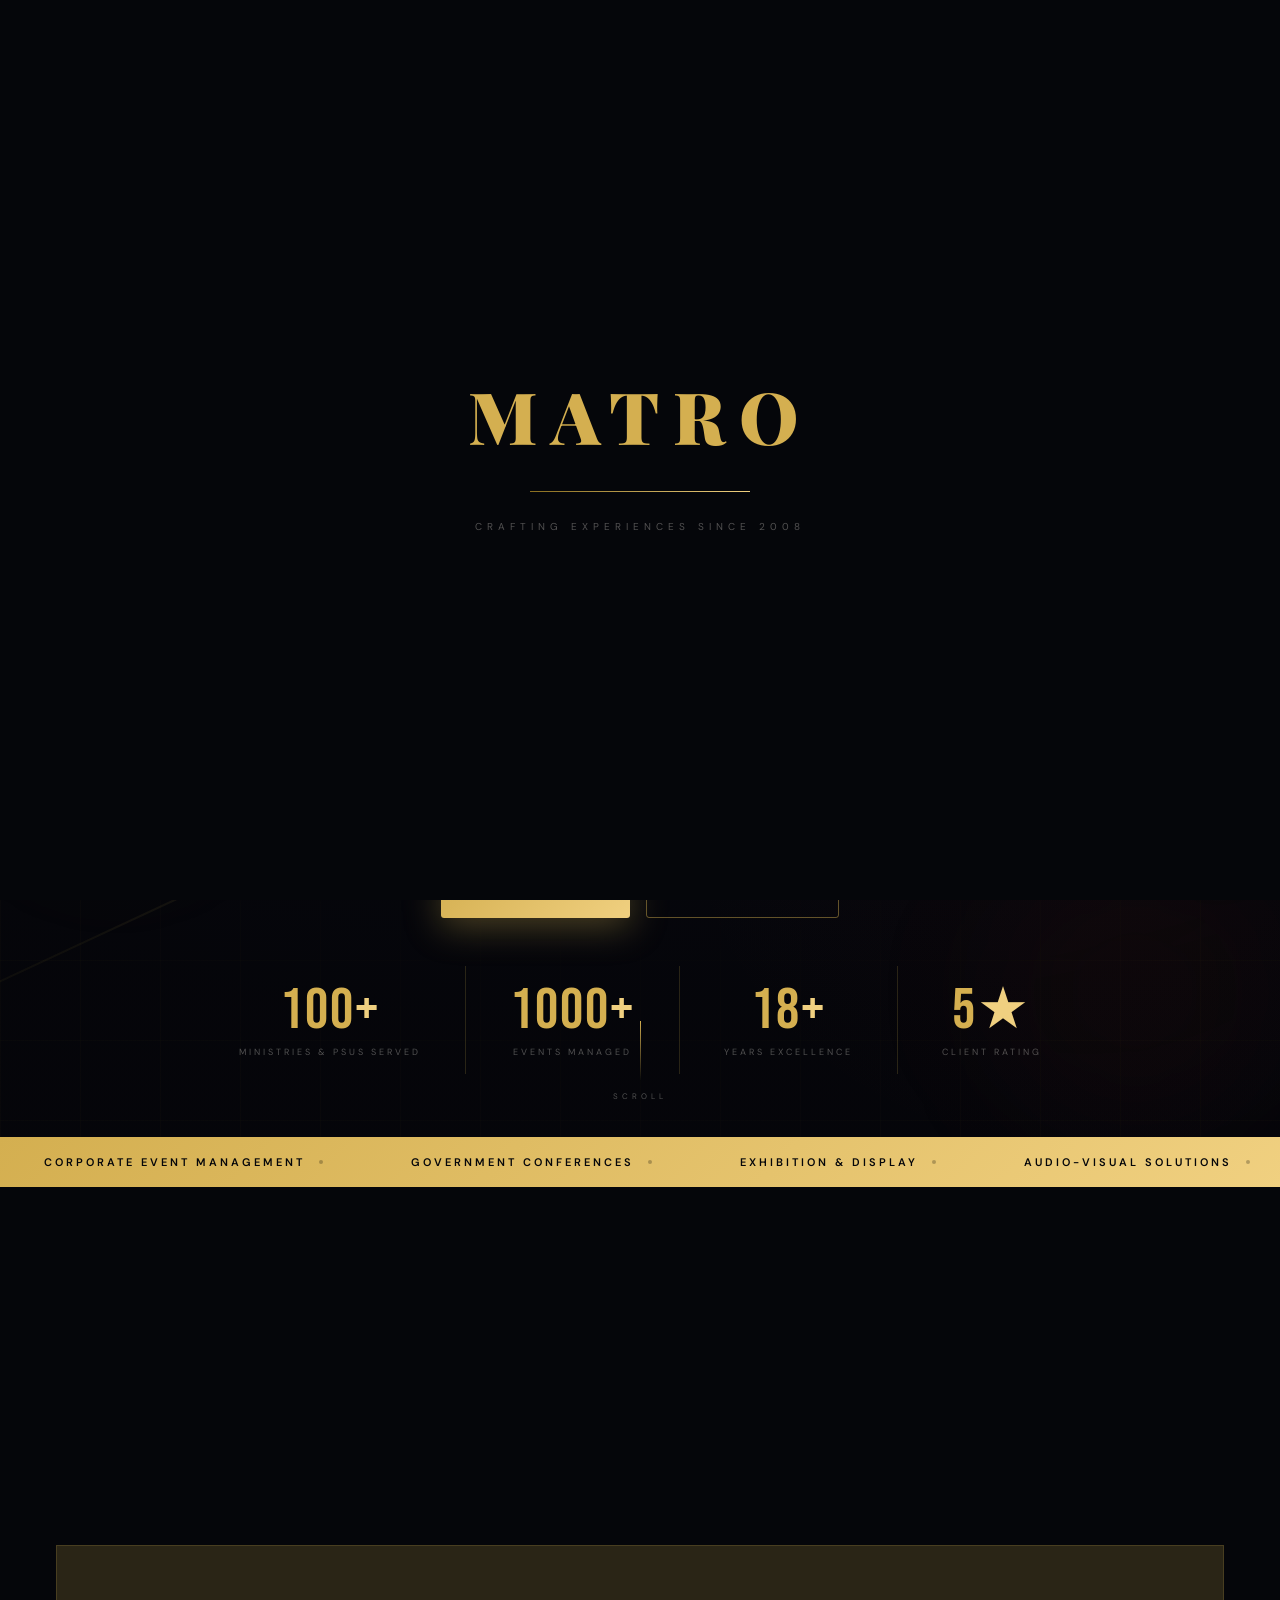
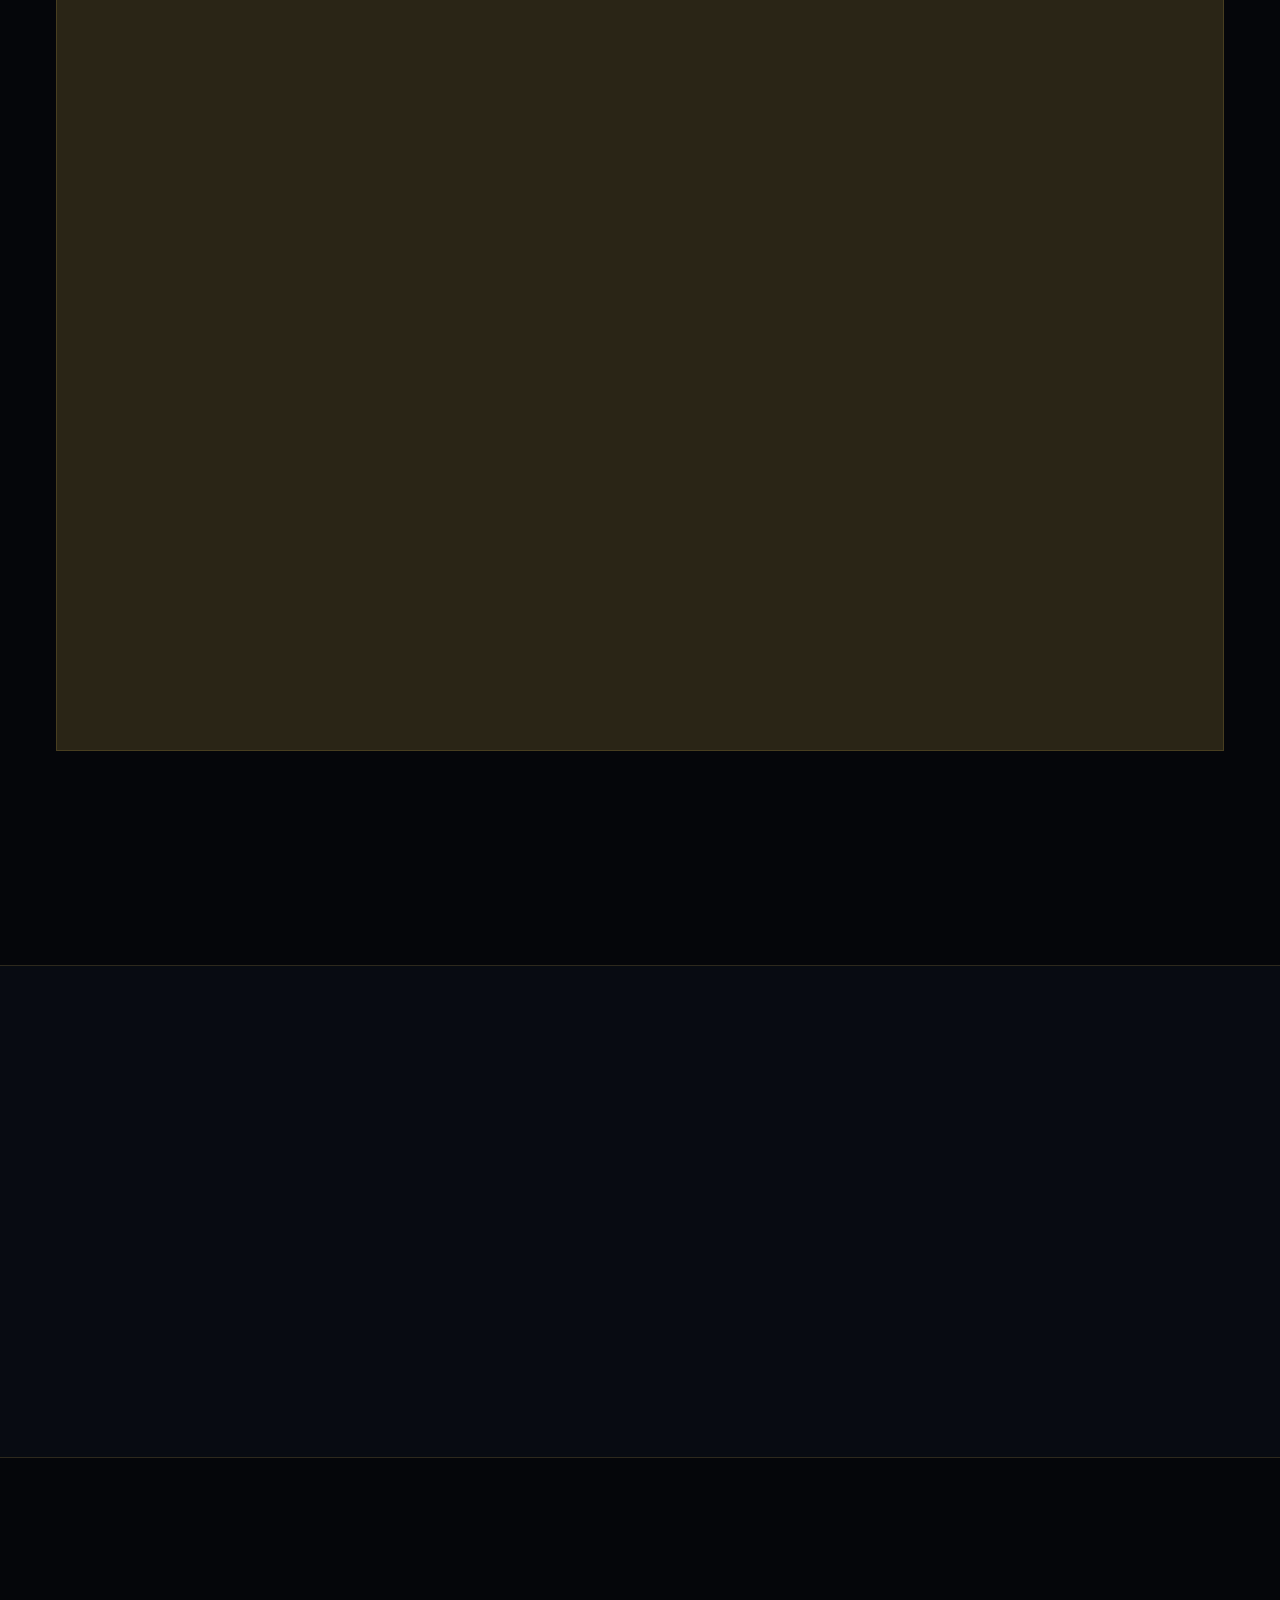
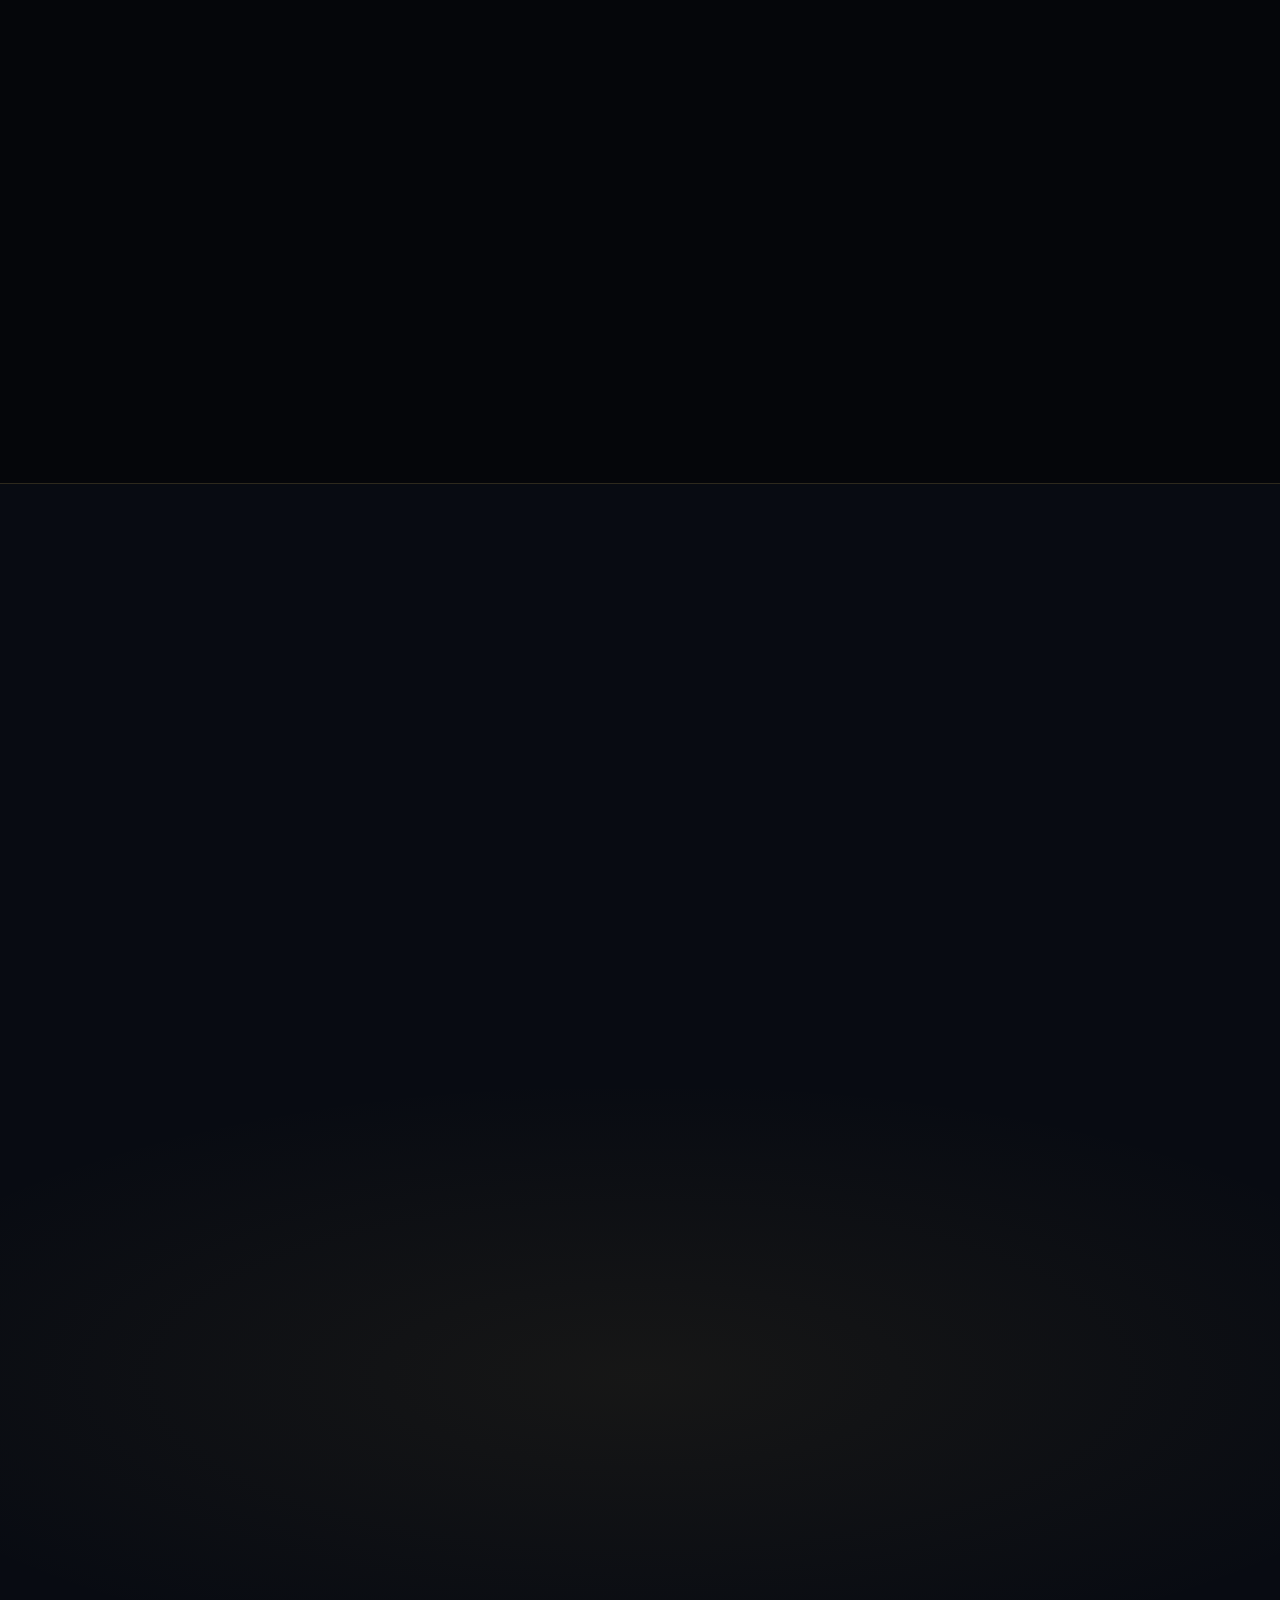
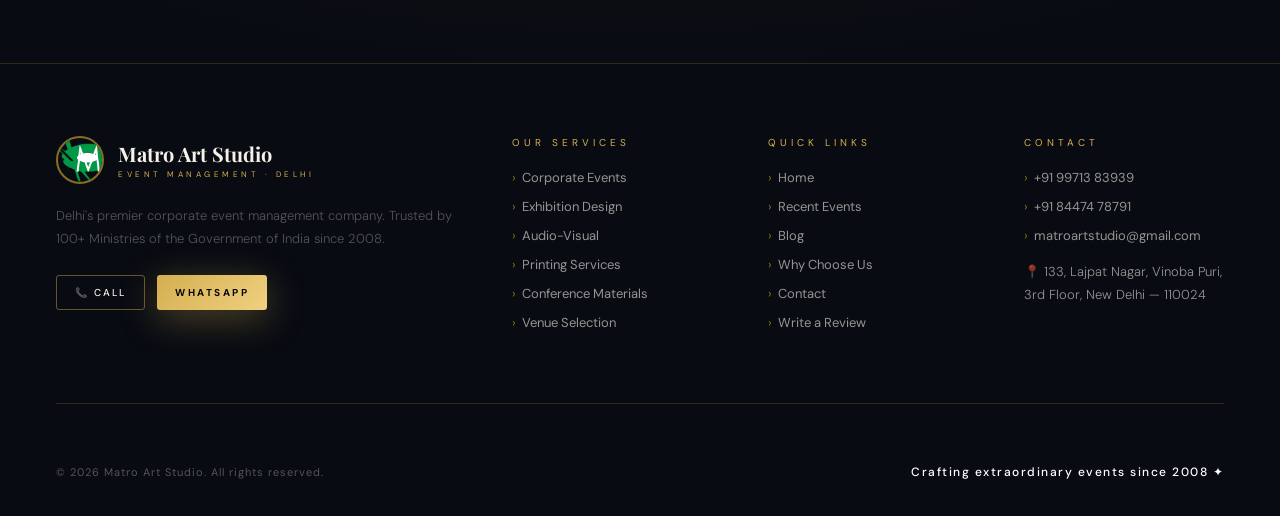
==== commit b2a566cc: "Add files via upload" ====
--- a/index.html
+++ b/index.html
@@ -1,4 +1,3 @@
-<!DOCTYPE html>
 <!DOCTYPE html>
 <html lang="en" prefix="og: https://ogp.me/ns#">
 <head>
@@ -12,15 +11,15 @@
 <meta name="robots" content="index, follow, max-image-preview:large">
 <meta name="googlebot" content="index, follow, max-image-preview:large, max-snippet:-1, max-video-preview:-1">
 <link rel="canonical" href="https://matroartstudio.github.io/">
-<link rel="icon" type="image/png" href="/images/Letter Head Matro Art Studio-2.png">
-<link rel="apple-touch-icon" href="/images/Letter Head Matro Art Studio-2.png">
+<link rel="icon" type="image/png" href="images/Letter Head Matro Art Studio-2.png">
+<link rel="apple-touch-icon" href="images/Letter Head Matro Art Studio-2.png">
 
 <!-- Open Graph / Facebook -->
 <meta property="og:type" content="website">
 <meta property="og:site_name" content="Matro Art Studio">
 <meta property="og:url" content="https://matroartstudio.github.io/">
-<meta property="og:title" content="Matro Art Studio | Corporate Event Management Delhi | Government Events Since 2008">
-<meta property="og:description" content="Matro Art Studio — Delhi's premier corporate & government event management company. Trusted by 100+ Ministries of India since 2008. Conferences, exhibitions, AV, printing.">
+<meta property="og:title" content="Matro Art Studio | Corporate Event Management Delhi">
+<meta property="og:description" content="Delhi's premier corporate event management company. Trusted by 100+ Ministries of the Government of India since 2008.">
 <meta property="og:image" content="https://matroartstudio.github.io/images/DSC_8558.JPG">
 <meta property="og:image:width" content="1200">
 <meta property="og:image:height" content="630">
@@ -29,8 +28,8 @@
 
 <!-- Twitter Card -->
 <meta name="twitter:card" content="summary_large_image">
-<meta name="twitter:title" content="Matro Art Studio | Corporate Event Management Delhi | Government Events Since 2008">
-<meta name="twitter:description" content="Matro Art Studio — Delhi's premier corporate & government event management company. Trusted by 100+ Ministries of India since 2008. Conferences, exhibitions, AV, printing.">
+<meta name="twitter:title" content="Matro Art Studio | Corporate Event Management Delhi">
+<meta name="twitter:description" content="Delhi's premier corporate event management company. Trusted by 100+ Ministries of India since 2008.">
 <meta name="twitter:image" content="https://matroartstudio.github.io/images/DSC_8558.JPG">
 <meta name="twitter:image:alt" content="Matro Art Studio — Government Event Management, New Delhi">
 
@@ -41,7 +40,7 @@
 <meta name="ICBM" content="28.5694, 77.2370">
 
 <!-- Preload LCP hero image -->
-<link rel="preload" as="image" href="/images/1.JPG" fetchpriority="high">
+<link rel="preload" as="image" href="images/1.JPG" fetchpriority="high">
 <!-- DNS prefetch for external services -->
 <link rel="dns-prefetch" href="https://api.whatsapp.com">
 <link rel="dns-prefetch" href="https://share.google">
@@ -68,7 +67,1374 @@
 <link rel="preconnect" href="https://fonts.gstatic.com" crossorigin>
 <link rel="preload" href="https://fonts.googleapis.com/css2?family=Playfair+Display:ital,wght@0,400;0,700;0,900;1,400;1,700&family=DM+Sans:wght@300;400;500;600&family=Bebas+Neue&display=swap" as="style" onload="this.onload=null;this.rel='stylesheet'">
 <noscript><link href="https://fonts.googleapis.com/css2?family=Playfair+Display:ital,wght@0,400;0,700;0,900;1,400;1,700&family=DM+Sans:wght@300;400;500;600&family=Bebas+Neue&display=swap" rel="stylesheet"></noscript>
-<link rel="stylesheet" href="/assets/style.css">
+
+<style>
+/* ════════════════════════════════════
+   DESIGN TOKENS
+════════════════════════════════════ */
+:root {
+  --ink:     #05060a;
+  --void:    #080b12;
+  --depth:   #0d1120;
+  --panel:   #131825;
+  --lift:    #1a2235;
+  --edge:    rgba(212,175,80,0.18);
+  --edge-hi: rgba(212,175,80,0.45);
+
+  --gold:      #d4af50;
+  --gold-2:    #f0d080;
+  --gold-3:    #8a6e20;
+  --gold-glow: rgba(212,175,80,0.22);
+
+  --crimson:   #c0392b;
+  --cr-glow:   rgba(192,57,43,0.2);
+
+  --cream:    #f5f0e8;
+  --cream-m:  rgba(245,240,232,0.6);
+  --cream-d:  rgba(245,240,232,0.32);
+
+  --r: 6px;
+  --r2: 14px;
+  --sh-gold: 0 12px 60px rgba(212,175,80,0.18);
+}
+
+/* ════════════════════════════════════
+   RESET
+════════════════════════════════════ */
+*,*::before,*::after{margin:0;padding:0;box-sizing:border-box;}
+html{scroll-behavior:smooth;font-size:16px;width:100%;max-width:100%;}
+body{
+  font-family:'DM Sans',sans-serif;
+  background:var(--ink);
+  color:var(--cream);
+  overflow-x:hidden;
+  width:100%;max-width:100%;
+  cursor:none;
+}
+img{user-select:none;-webkit-user-drag:none;max-width:100%;}
+a{color:inherit;text-decoration:none;}
+button{font-family:'DM Sans',sans-serif;cursor:none;}
+
+::-webkit-scrollbar{width:3px;}
+::-webkit-scrollbar-track{background:var(--ink);}
+::-webkit-scrollbar-thumb{background:var(--gold-3);border-radius:2px;}
+
+/* ════════════════════════════════════
+   CUSTOM CURSOR
+════════════════════════════════════ */
+#cur{
+  position:fixed;width:10px;height:10px;
+  background:var(--gold);border-radius:50%;
+  pointer-events:none;z-index:99999;
+  transform:translate(-50%,-50%);
+  transition:width .25s,height .25s,opacity .25s;
+  mix-blend-mode:difference;
+}
+#cur-ring{
+  position:fixed;width:38px;height:38px;
+  border:1.5px solid rgba(212,175,80,0.55);
+  border-radius:50%;pointer-events:none;z-index:99998;
+  transform:translate(-50%,-50%);
+  transition:left .12s ease,top .12s ease,width .3s,height .3s;
+}
+#cur.big{width:22px;height:22px;}
+#cur-ring.big{width:66px;height:66px;}
+@media(max-width:768px){#cur,#cur-ring{display:none;}body{cursor:auto;}button{cursor:pointer;}}
+@media(hover:none){#cur,#cur-ring{display:none;}body{cursor:auto;}button{cursor:pointer;}}
+
+/* ════════════════════════════════════
+   LOADER
+════════════════════════════════════ */
+#loader{
+  position:fixed;inset:0;z-index:999999;
+  background:var(--ink);
+  display:flex;flex-direction:column;
+  align-items:center;justify-content:center;gap:28px;
+  transition:opacity .25s ease,visibility .25s ease;
+  touch-action:none;
+  overscroll-behavior:none;
+}
+#loader.out{opacity:0;visibility:hidden;pointer-events:none;}
+body.loading{
+  overflow:hidden;
+  position:fixed;
+  width:100%;
+  touch-action:none;
+  overscroll-behavior:none;
+}
+.ld-name{
+  font-family:'Playfair Display',serif;
+  font-size:clamp(36px,8vw,72px);
+  font-weight:900;letter-spacing:14px;
+  color:var(--gold);
+  animation:ld-pulse .8s ease-in-out infinite;
+}
+@keyframes ld-pulse{0%,100%{opacity:.3;transform:scale(.98);}50%{opacity:1;transform:scale(1);}}
+.ld-bar{width:220px;height:1px;background:var(--panel);position:relative;overflow:hidden;}
+.ld-fill{
+  position:absolute;top:0;left:0;height:100%;width:0;
+  background:linear-gradient(90deg,var(--gold-3),var(--gold-2));
+  animation:ld-grow .45s cubic-bezier(.4,0,.2,1) forwards;
+}
+@keyframes ld-grow{to{width:100%;}}
+.ld-tag{font-size:10px;letter-spacing:5px;text-transform:uppercase;color:var(--cream-d);}
+
+/* ════════════════════════════════════
+   NOISE OVERLAY
+════════════════════════════════════ */
+body::after{
+  content:'';position:fixed;inset:0;z-index:0;pointer-events:none;
+  background-image:url("data:image/svg+xml,%3Csvg xmlns='http://www.w3.org/2000/svg' width='300' height='300'%3E%3Cfilter id='n'%3E%3CfeTurbulence type='fractalNoise' baseFrequency='0.85' numOctaves='4' stitchTiles='stitch'/%3E%3C/filter%3E%3Crect width='100%25' height='100%25' filter='url(%23n)' opacity='0.03'/%3E%3C/svg%3E");
+  opacity:.35;
+}
+
+/* ════════════════════════════════════
+   NAVIGATION
+════════════════════════════════════ */
+#nav{
+  position:fixed;top:0;left:0;right:0;z-index:1000;
+  height:76px;display:flex;align-items:center;justify-content:space-between;
+  padding:0 56px;
+  transition:background .4s ease,box-shadow .4s ease;
+}
+#nav::before{
+  content:'';position:absolute;inset:0;z-index:-1;
+  background:linear-gradient(180deg,rgba(5,6,10,.97) 0%,rgba(5,6,10,.82) 100%);
+  backdrop-filter:blur(24px);-webkit-backdrop-filter:blur(24px);
+  border-bottom:1px solid var(--edge);
+  transition:background .4s,box-shadow .4s;
+}
+#nav.scrolled::before{background:rgba(5,6,10,.99);box-shadow:0 4px 48px rgba(0,0,0,.7);}
+
+.nav-brand{display:flex;align-items:center;gap:14px;cursor:pointer;}
+.nav-logo{
+  width:46px;height:46px;border-radius:50%;
+  object-fit:cover;border:2px solid var(--gold-3);
+  box-shadow:0 0 24px var(--gold-glow);
+  transition:box-shadow .4s,transform .4s;
+}
+.nav-name{
+  font-family:'Playfair Display',serif;
+  font-size:19px;font-weight:700;
+  color:var(--cream);letter-spacing:.5px;display:block;
+}
+.nav-sub{
+  font-size:8px;letter-spacing:4px;text-transform:uppercase;
+  color:var(--gold);display:block;margin-top:1px;
+}
+
+.nav-links{display:flex;align-items:center;gap:2px;}
+.nl{
+  font-size:11px;font-weight:400;letter-spacing:2px;
+  text-transform:uppercase;color:var(--cream-m);
+  padding:8px 18px;border-radius:3px;
+  background:none;border:none;color:var(--cream-m);
+  cursor:none;position:relative;transition:color .3s;
+}
+.nl::after{
+  content:'';position:absolute;bottom:4px;left:18px;right:18px;
+  height:1px;background:var(--gold);
+  transform:scaleX(0);transform-origin:right;
+  transition:transform .3s ease;
+}
+.nl.active{color:var(--gold);}
+
+.nav-cta{
+  font-size:10px;font-weight:600;letter-spacing:3px;
+  text-transform:uppercase;
+  color:var(--ink);padding:11px 28px;border-radius:3px;
+  background:linear-gradient(135deg,var(--gold),var(--gold-2));
+  border:none;cursor:none;
+  box-shadow:0 6px 28px rgba(212,175,80,.35);
+  transition:box-shadow .3s,transform .3s;position:relative;overflow:hidden;
+}
+.nav-cta::before{
+  content:'';position:absolute;inset:0;
+  background:linear-gradient(135deg,rgba(255,255,255,.15),transparent);
+  transform:translateX(-100%);transition:transform .4s;
+}
+
+/* Hamburger */
+.hbg{
+  display:none;flex-direction:column;gap:5px;
+  background:none;border:none;padding:8px;cursor:none;
+}
+.hbg span{display:block;width:24px;height:1.5px;background:var(--gold);transition:.3s;}
+.hbg.open span:nth-child(1){transform:rotate(45deg) translate(4.5px,4.5px);}
+.hbg.open span:nth-child(2){opacity:0;}
+.hbg.open span:nth-child(3){transform:rotate(-45deg) translate(4.5px,-4.5px);}
+
+.mob-menu{
+  display:none;position:fixed;
+  top:76px;left:0;right:0;
+  background:rgba(5,6,10,.98);backdrop-filter:blur(24px);
+  flex-direction:column;padding:16px;z-index:999;
+  border-bottom:1px solid var(--edge);
+  animation:slideDown .3s ease;
+}
+@keyframes slideDown{from{transform:translateY(-10px);opacity:0;}to{transform:translateY(0);opacity:1;}}
+.mob-menu.open{display:flex;}
+.mob-menu .nl{padding:14px 16px;border-bottom:1px solid var(--edge);font-size:13px;text-align:left;}
+
+/* ════════════════════════════════════
+   PAGES
+════════════════════════════════════ */
+.page{display:none;width:100%;max-width:100%;overflow-x:hidden;}
+.page.active{display:block;}
+
+/* ════════════════════════════════════
+   REVEAL ANIMATIONS
+════════════════════════════════════ */
+.rv{opacity:0;transform:translateY(32px);transition:opacity .8s ease,transform .8s ease;}
+.rv.in{opacity:1;transform:translateY(0);}
+.rv.d1{transition-delay:.12s;}
+.rv.d2{transition-delay:.24s;}
+.rv.d3{transition-delay:.36s;}
+.rv.d4{transition-delay:.48s;}
+
+/* ════════════════════════════════════
+   HERO
+════════════════════════════════════ */
+.hero{
+  position:relative;
+  min-height:100dvh;
+  min-height:100svh;
+  min-height:100vh;
+  width:100%;
+  display:flex;flex-direction:column;
+  align-items:center;justify-content:center;
+  overflow:clip;
+  padding:clamp(100px,14vh,140px) clamp(16px,5vw,56px) clamp(40px,7vh,70px);
+  text-align:center;
+}
+
+/* Hero background slider */
+.hero-slider-bg{
+  position:absolute;top:0;left:0;width:100%;height:100%;z-index:1;
+}
+.hero-sl-slide{
+  position:absolute;top:0;left:0;width:100%;height:100%;
+  opacity:0;transition:opacity 1.2s ease;
+}
+.hero-sl-slide.active{opacity:1;}
+.hero-sl-slide img{
+  width:100%;height:100%;
+  object-fit:cover;
+  object-position:center center;
+  display:block;
+  filter:brightness(.72) saturate(.92);
+}
+/* Mobile: ensure full-bleed image fills screen */
+@media(max-width:768px){
+  .hero-slider-bg,
+  .hero-sl-slide{
+    position:absolute;top:0;left:0;
+    width:100vw;height:100%;
+  }
+  .hero-sl-slide img{
+    width:100vw;height:100%;
+    object-fit:cover;
+    object-position:center center;
+  }
+}
+.hero-sl-prog{
+  position:absolute;bottom:0;left:0;height:3px;width:0;z-index:20;
+  background:linear-gradient(90deg,var(--gold-3),var(--gold-2));
+}
+/* Dots — always visible, repositioned on mobile */
+.hero-sl-dots{
+  position:absolute;bottom:clamp(56px,8vw,88px);left:50%;transform:translateX(-50%);
+  display:flex;gap:8px;z-index:20;
+}
+.hero-sl-dot{
+  width:6px;height:6px;border-radius:50%;
+  background:rgba(245,240,232,.35);border:none;cursor:none;
+  transition:background .3s,box-shadow .3s;padding:0;
+  -webkit-tap-highlight-color:transparent;
+}
+@media(max-width:768px){.hero-sl-dot{cursor:pointer;width:8px;height:8px;}}
+.hero-sl-dot.active{width:24px;border-radius:3px;background:var(--gold);}
+/* Arrows */
+.hero-sl-arrow{
+  position:absolute;top:50%;transform:translateY(-50%);z-index:20;
+  width:clamp(36px,6vw,48px);height:clamp(36px,6vw,48px);border-radius:50%;
+  background:rgba(5,6,10,.5);border:1px solid var(--edge);
+  backdrop-filter:blur(10px);color:var(--cream);
+  font-size:clamp(18px,3vw,24px);
+  cursor:none;display:flex;align-items:center;justify-content:center;
+  transition:border-color .3s,box-shadow .3s,color .3s;
+}
+.hero-sl-arrow.l{left:clamp(10px,3vw,24px);}
+.hero-sl-arrow.r{right:clamp(10px,3vw,24px);}
+/* Hide arrows on touch devices — swipe is used instead */
+@media(max-width:768px){
+  .hero-sl-arrow{display:none;}
+}
+
+/* Animated mesh background */
+.hero-mesh{
+  position:absolute;inset:0;z-index:2;
+  background:
+    radial-gradient(ellipse 70% 80% at 15% 25%, rgba(212,175,80,.05) 0%,transparent 60%),
+    radial-gradient(ellipse 60% 60% at 85% 70%, rgba(192,57,43,.03) 0%,transparent 55%),
+    radial-gradient(ellipse 100% 50% at 50% 50%, rgba(13,17,32,.28) 0%,rgba(5,6,10,.38) 80%);
+}
+.hero-grid{
+  position:absolute;inset:0;z-index:2;
+  background-image:
+    linear-gradient(rgba(212,175,80,.025) 1px,transparent 1px),
+    linear-gradient(90deg,rgba(212,175,80,.025) 1px,transparent 1px);
+  background-size:80px 80px;
+  mask-image:radial-gradient(ellipse 70% 70% at 50% 50%,transparent 30%,black 80%);
+  animation:grid-drift 40s linear infinite;
+  will-change:transform;
+}
+@keyframes grid-drift{to{transform:translate3d(0,80px,0);}}
+
+/* Orbs */
+.orb{position:absolute;border-radius:50%;filter:blur(60px);pointer-events:none;z-index:2;contain:strict;}
+.orb-a{
+  width:700px;height:500px;
+  background:radial-gradient(ellipse,rgba(212,175,80,.09) 0%,transparent 65%);
+  top:-120px;left:50%;transform:translateX(-50%);
+  animation:orb-breathe 10s ease-in-out infinite;
+}
+.orb-b{
+  width:450px;height:450px;
+  background:radial-gradient(ellipse,rgba(192,57,43,.06) 0%,transparent 65%);
+  bottom:-80px;right:-80px;
+  animation:orb-breathe 13s ease-in-out infinite reverse;
+}
+.orb-c{
+  width:350px;height:350px;
+  background:radial-gradient(ellipse,rgba(212,175,80,.05) 0%,transparent 65%);
+  bottom:20%;left:-60px;
+  animation:orb-breathe 8s ease-in-out infinite 2s;
+}
+@keyframes orb-breathe{0%,100%{transform:scale(1);}50%{transform:scale(1.18);}}
+
+/* Particles */
+.particles{position:absolute;inset:0;z-index:2;overflow:hidden;pointer-events:none;contain:strict;}
+.pt{
+  position:absolute;border-radius:50%;background:var(--gold);
+  animation:pt-rise linear infinite;
+}
+@keyframes pt-rise{
+  0%{transform:translateY(100vh) scale(0);opacity:0;}
+  8%{opacity:.7;}
+  92%{opacity:.15;}
+  100%{transform:translateY(-120px) scale(1);opacity:0;}
+}
+
+/* Diagonal shine lines */
+.shine-lines{
+  position:absolute;inset:0;z-index:2;pointer-events:none;overflow:hidden;
+}
+.shine-lines::before,.shine-lines::after{
+  content:'';position:absolute;
+  width:200%;height:2px;
+  background:linear-gradient(90deg,transparent,rgba(212,175,80,.12),transparent);
+  top:30%;left:-50%;transform:rotate(-25deg);
+  animation:shine-sweep 16s ease-in-out infinite;
+}
+.shine-lines::after{top:60%;animation-delay:8s;}
+@keyframes shine-sweep{0%,100%{transform:rotate(-25deg) translateX(-20%);}50%{transform:rotate(-25deg) translateX(20%);}}
+
+.hero-content{position:relative;z-index:10;max-width:940px;}
+
+.hero-eyebrow{
+  display:inline-flex;align-items:center;gap:10px;
+  border:1px solid var(--edge-hi);
+  background:rgba(212,175,80,.06);
+  padding:8px 22px;border-radius:40px;
+  font-size:10px;letter-spacing:4px;text-transform:uppercase;
+  color:var(--gold);margin-bottom:40px;
+  animation:fadeInDown .8s ease both;
+}
+.eyebrow-dot{width:6px;height:6px;border-radius:50%;background:var(--gold);animation:blink 2s ease-in-out infinite;}
+@keyframes blink{0%,100%{opacity:1;}50%{opacity:.2;}}
+
+.hero-h1{
+  font-family:'Playfair Display',serif;
+  font-size:clamp(48px,9vw,120px);
+  font-weight:900;line-height:1.15;
+  letter-spacing:-3px;
+  margin-bottom:0;
+  padding-bottom:16px; /* generous space for descenders like y, g, p */
+  overflow:visible;
+  animation:fadeInUp .9s .1s ease both;
+}
+.hero-h1 .t-line{display:block;}
+.hero-h1 .t-italic{
+  font-style:italic;font-weight:400;
+  color:var(--gold);letter-spacing:-1px;
+}
+.hero-h1 .t-outline{
+  -webkit-text-stroke:1.5px var(--cream);
+  color:rgba(245,240,232,.18);
+  font-style:normal;
+  font-size:0.85em;
+}
+.hero-h1 .t-shimmer{
+  background:linear-gradient(135deg,var(--cream) 0%,var(--gold-2) 40%,var(--cream) 80%);
+  background-size:200% auto;
+  -webkit-background-clip:text;-webkit-text-fill-color:transparent;background-clip:text;
+  padding-bottom:0.15em; /* prevents -webkit-background-clip from cropping descenders */
+  display:inline-block;
+  animation:shimmer 4s linear infinite;
+}
+@keyframes shimmer{to{background-position:200% center;}}
+
+.hero-rule{
+  width:100px;height:1px;margin:36px auto;
+  background:linear-gradient(90deg,transparent,var(--gold),transparent);
+  animation:fadeIn 1s .4s ease both;
+}
+
+.hero-sub{
+  font-size:clamp(15px,2vw,18px);font-weight:300;
+  color:var(--cream-m);max-width:540px;margin:0 auto 36px;
+  line-height:1.85;letter-spacing:.2px;
+  animation:fadeInUp .9s .3s ease both;
+}
+
+.hero-trust-badge{
+  margin:0 auto 36px;
+  max-width:640px;
+  padding:22px 32px;
+  border:1px solid var(--edge-hi);
+  border-radius:8px;
+  background:rgba(212,175,80,.07);
+  backdrop-filter:blur(8px);
+  animation:fadeInUp .9s .3s ease both;
+  position:relative;
+  overflow:hidden;
+}
+.hero-trust-badge::before{
+  content:'';position:absolute;inset:0;
+  background:linear-gradient(135deg,rgba(212,175,80,.08) 0%,transparent 60%);
+  pointer-events:none;
+}
+.htb-line1{
+  font-size:clamp(14px,1.8vw,17px);
+  font-weight:500;
+  color:var(--cream);
+  letter-spacing:.4px;
+  line-height:1.6;
+  text-align:center;
+}
+.htb-highlight{
+  color:var(--gold-2);
+  font-weight:700;
+  font-family:'Playfair Display',serif;
+  font-size:1.1em;
+}
+.htb-icon{
+  color:var(--gold);
+  font-size:.75em;
+  margin:0 6px;
+  opacity:.8;
+}
+.htb-divider{
+  width:60px;height:1px;
+  background:linear-gradient(90deg,transparent,var(--gold),transparent);
+  margin:14px auto;
+}
+.htb-line2{
+  font-size:clamp(13px,1.5vw,15px);
+  font-weight:300;
+  color:var(--cream-m);
+  letter-spacing:.8px;
+  text-align:center;
+  font-style:normal;
+}
+.htb-line2 em{
+  color:var(--gold);
+  font-style:italic;
+  font-weight:400;
+}
+@media(max-width:600px){
+  .hero-trust-badge{padding:18px 20px;}
+  .htb-line1{font-size:13px;}
+}
+
+.hero-btns{
+  display:flex;gap:16px;justify-content:center;flex-wrap:wrap;
+  animation:fadeInUp .9s .5s ease both;
+}
+
+.btn-g{
+  display:inline-flex;align-items:center;gap:10px;
+  background:linear-gradient(135deg,var(--gold),var(--gold-2));
+  color:var(--ink);font-size:11px;font-weight:700;
+  letter-spacing:2.5px;text-transform:uppercase;
+  padding:16px 38px;border-radius:3px;border:none;cursor:none;
+  transition:box-shadow .3s,transform .3s;position:relative;overflow:hidden;
+  box-shadow:0 8px 36px rgba(212,175,80,.35);
+}
+.btn-g::before{
+  content:'';position:absolute;inset:0;
+  background:linear-gradient(135deg,rgba(255,255,255,.2),transparent);
+  transform:translateX(-100%);transition:transform .45s;
+}
+
+.btn-o{
+  display:inline-flex;align-items:center;gap:10px;
+  background:transparent;color:var(--cream);
+  font-size:11px;font-weight:500;letter-spacing:2px;text-transform:uppercase;
+  padding:15px 38px;border-radius:3px;
+  border:1px solid var(--edge-hi);cursor:none;
+  transition:border-color .3s,box-shadow .3s,color .3s;
+}
+
+/* Hero stats */
+.hero-stats{
+  display:flex;gap:0;justify-content:center;flex-wrap:wrap;
+  margin-top:48px;position:relative;z-index:3;
+  animation:fadeInUp .9s .7s ease both;
+}
+.hs{
+  padding:16px 44px;text-align:center;
+  border-right:1px solid var(--edge);
+  position:relative;
+}
+.hs:last-child{border-right:none;}
+.hs-n{
+  font-family:'Bebas Neue',serif;
+  font-size:58px;color:var(--gold);line-height:1;
+  letter-spacing:2px;display:block;
+}
+.hs-l{
+  font-size:9px;letter-spacing:3px;text-transform:uppercase;
+  color:var(--cream-d);margin-top:6px;
+}
+
+/* Scroll indicator */
+.scroll-ind{
+  position:absolute;bottom:36px;left:50%;transform:translateX(-50%);
+  z-index:2;display:flex;flex-direction:column;align-items:center;gap:10px;
+}
+.scroll-line{
+  width:1px;height:60px;background:linear-gradient(180deg,var(--gold),transparent);
+  animation:scroll-grow 1.8s ease-in-out infinite;
+}
+@keyframes scroll-grow{0%{transform:scaleY(0);transform-origin:top;}50%{transform:scaleY(1);transform-origin:top;}51%{transform-origin:bottom;}100%{transform:scaleY(0);transform-origin:bottom;}}
+.scroll-text{font-size:8px;letter-spacing:4px;text-transform:uppercase;color:var(--cream-d);}
+
+/* Ticker */
+.ticker{background:linear-gradient(135deg,var(--gold),var(--gold-2));padding:18px 0;overflow:hidden;}
+.ticker-track{display:flex;white-space:nowrap;animation:tick 22s linear infinite;will-change:transform;}
+@keyframes tick{from{transform:translateX(0);}to{transform:translateX(-50%);}}
+.tick-item{
+  display:inline-flex;align-items:center;gap:14px;
+  padding:0 44px;font-size:11px;font-weight:600;letter-spacing:3px;
+  text-transform:uppercase;color:var(--ink);flex-shrink:0;
+}
+.tick-dot{width:4px;height:4px;border-radius:50%;background:rgba(0,0,0,.25);}
+
+/* ════════════════════════════════════
+   SECTION COMMON
+════════════════════════════════════ */
+.sec{padding:120px 56px;}
+.sec-inner{max-width:1240px;margin:0 auto;}
+.sec-label{
+  display:inline-flex;align-items:center;gap:12px;
+  font-size:10px;letter-spacing:5px;text-transform:uppercase;
+  color:var(--gold);margin-bottom:20px;
+}
+.sec-label::before{
+  content:'';width:32px;height:1px;background:var(--gold);
+}
+.sec-h2{
+  font-family:'Playfair Display',serif;
+  font-size:clamp(32px,5vw,60px);
+  font-weight:700;line-height:1.1;
+  color:var(--cream);
+}
+.sec-h2 em{color:var(--gold);font-style:italic;font-weight:400;}
+.sec-p{
+  font-size:16px;color:var(--cream-m);line-height:1.9;
+  font-weight:300;margin-top:20px;
+}
+
+/* ════════════════════════════════════
+   SERVICES GRID
+════════════════════════════════════ */
+.srv-sec{background:var(--ink);padding:120px 56px;}
+.srv-grid{
+  display:grid;grid-template-columns:repeat(3,1fr);
+  gap:1px;background:var(--edge);
+  border:1px solid var(--edge);
+  margin-top:64px;
+}
+.srv-card{
+  background:var(--ink);padding:52px 44px;
+  position:relative;overflow:hidden;
+  transition:background .4s,box-shadow .4s;
+}
+.srv-card::after{
+  content:'';position:absolute;inset:0;
+  background:linear-gradient(135deg,rgba(212,175,80,.07) 0%,transparent 55%);
+  opacity:0;transition:opacity .4s;
+}
+.srv-icon{
+  font-size:36px;margin-bottom:28px;
+  display:block;transition:transform .4s;
+}
+.srv-num{
+  font-family:'Bebas Neue',serif;font-size:11px;letter-spacing:3px;
+  color:var(--gold-3);margin-bottom:8px;display:block;
+}
+.srv-title{
+  font-family:'Playfair Display',serif;
+  font-size:22px;font-weight:700;color:var(--cream);
+  margin-bottom:14px;transition:color .3s;
+}
+.srv-desc{font-size:14px;color:var(--cream-d);line-height:1.85;font-weight:300;}
+.srv-arr{
+  display:inline-flex;align-items:center;gap:8px;
+  font-size:10px;letter-spacing:2.5px;text-transform:uppercase;
+  color:var(--gold-3);margin-top:24px;
+  transition:gap .3s,color .3s;
+}
+.srv-line{
+  position:absolute;bottom:0;left:0;right:0;height:2px;
+  background:linear-gradient(90deg,transparent,var(--gold),transparent);
+  transform:scaleX(0);transition:transform .45s;
+}
+
+/* ════════════════════════════════════
+   CLIENTS MARQUEE
+════════════════════════════════════ */
+.clients-sec{
+  background:var(--void);padding:90px 0;
+  border-top:1px solid var(--edge);border-bottom:1px solid var(--edge);
+}
+.clients-hdr{padding:0 56px;max-width:1240px;margin:0 auto 56px;}
+.cq-wrap{overflow:hidden;position:relative;}
+.cq-wrap::before,.cq-wrap::after{
+  content:'';position:absolute;top:0;bottom:0;width:140px;z-index:2;pointer-events:none;
+}
+.cq-wrap::before{left:0;background:linear-gradient(90deg,var(--void),transparent);}
+.cq-wrap::after{right:0;background:linear-gradient(270deg,var(--void),transparent);}
+.cq-track{
+  display:flex;gap:16px;width:max-content;
+  animation:cq-roll 36s linear infinite;
+}
+@keyframes cq-roll{from{transform:translateX(0);}to{transform:translateX(-50%);}}
+.c-card{
+  background:var(--panel);border:1px solid var(--edge);
+  border-radius:var(--r);padding:22px 32px;min-width:200px;
+  display:flex;flex-direction:column;align-items:center;gap:8px;
+  transition:border-color .35s,box-shadow .35s,transform .35s;flex-shrink:0;
+}
+.c-abbr{font-family:'Playfair Display',serif;font-size:24px;font-weight:700;color:var(--gold);}
+.c-name{font-size:11px;color:var(--cream-m);text-align:center;line-height:1.4;font-weight:400;}
+.c-tag{
+  font-size:8.5px;letter-spacing:2px;text-transform:uppercase;
+  color:var(--gold-3);background:rgba(212,175,80,.08);
+  padding:3px 10px;border-radius:2px;border:1px solid var(--edge);
+}
+
+/* ════════════════════════════════════
+   REVIEWS
+════════════════════════════════════ */
+.reviews-sec{
+  background:var(--ink);padding:120px 56px;
+}
+.reviews-inner{max-width:1240px;margin:0 auto;}
+.reviews-layout{
+  display:grid;grid-template-columns:280px 1fr;
+  gap:60px;margin-top:60px;align-items:start;
+}
+.score-block{text-align:center;padding:48px 32px;background:var(--panel);border:1px solid var(--edge);border-radius:var(--r2);}
+.score-big{
+  font-family:'Bebas Neue',serif;font-size:88px;color:var(--gold);
+  line-height:1;letter-spacing:2px;
+}
+.score-stars{font-size:22px;color:var(--gold);letter-spacing:4px;margin:8px 0;}
+.score-lbl{font-size:10px;letter-spacing:3px;text-transform:uppercase;color:var(--cream-d);}
+.review-cards{display:grid;grid-template-columns:repeat(3,1fr);gap:16px;}
+.rv-card{
+  background:var(--panel);border:1px solid var(--edge);
+  border-radius:var(--r2);padding:28px;
+  transition:border-color .35s,box-shadow .35s,transform .35s;position:relative;overflow:hidden;
+}
+.rv-card::before{
+  content:'❝';
+  position:absolute;top:16px;right:20px;
+  font-size:40px;color:rgba(212,175,80,.1);
+  font-family:'Playfair Display',serif;
+}
+.rv-info{display:flex;align-items:center;gap:12px;margin-bottom:16px;}
+.rv-av{
+  width:40px;height:40px;border-radius:50%;
+  background:linear-gradient(135deg,var(--gold-3),var(--gold));
+  display:flex;align-items:center;justify-content:center;
+  font-family:'Playfair Display',serif;font-size:18px;font-weight:700;color:var(--ink);
+  flex-shrink:0;
+}
+.rv-nm{font-size:14px;font-weight:500;color:var(--cream);}
+.rv-stars{font-size:12px;color:var(--gold);letter-spacing:2px;}
+.rv-txt{font-size:13px;color:var(--cream-m);line-height:1.8;font-weight:300;}
+.rv-date{font-size:10px;letter-spacing:2px;color:var(--cream-d);margin-top:14px;text-transform:uppercase;}
+
+/* ════════════════════════════════════
+   CTA BAND
+════════════════════════════════════ */
+.cta-band{
+  padding:120px 56px;text-align:center;
+  background:var(--void);position:relative;overflow:hidden;
+}
+.cta-band::before{
+  content:'';position:absolute;inset:0;
+  background:radial-gradient(ellipse 100% 80% at 50% 50%,rgba(212,175,80,.07) 0%,transparent 65%);
+}
+.cta-band-inner{max-width:720px;margin:0 auto;position:relative;z-index:1;}
+.cta-h{
+  font-family:'Playfair Display',serif;
+  font-size:clamp(36px,6vw,72px);
+  font-weight:700;color:var(--cream);line-height:1.1;
+}
+.cta-h em{color:var(--gold);font-style:italic;}
+.cta-p{font-size:16px;color:var(--cream-m);margin:24px 0 44px;line-height:1.8;font-weight:300;}
+.cta-btns{display:flex;gap:16px;justify-content:center;flex-wrap:wrap;}
+.wa-btn{
+  display:inline-flex;align-items:center;gap:10px;
+  background:#25D366;color:#fff;
+  font-size:11px;font-weight:600;letter-spacing:2px;text-transform:uppercase;
+  padding:16px 32px;border-radius:3px;border:none;cursor:none;
+  box-shadow:0 8px 32px rgba(37,211,102,.35);transition:border-color .3s,box-shadow .3s,color .3s;
+}
+
+/* ════════════════════════════════════
+   PAGE BANNER (inner pages)
+════════════════════════════════════ */
+.pg-banner{
+  margin-top:76px;
+  height:340px;position:relative;overflow:hidden;
+  display:flex;flex-direction:column;
+  align-items:center;justify-content:center;text-align:center;
+}
+.pg-banner-bg{
+  position:absolute;inset:0;
+  background:linear-gradient(135deg,var(--depth) 0%,var(--void) 60%,var(--ink) 100%);
+}
+.pg-banner-grid{
+  position:absolute;inset:0;
+  background-image:
+    linear-gradient(rgba(212,175,80,.05) 1px,transparent 1px),
+    linear-gradient(90deg,rgba(212,175,80,.05) 1px,transparent 1px);
+  background-size:60px 60px;
+  mask-image:radial-gradient(ellipse 80% 100% at 50% 50%,black 20%,transparent 75%);
+}
+.pg-banner-glow{
+  position:absolute;bottom:0;left:50%;transform:translateX(-50%);
+  width:500px;height:2px;
+  background:linear-gradient(90deg,transparent,var(--gold),transparent);
+}
+.pg-banner-content{position:relative;z-index:2;}
+.pg-label{
+  font-size:10px;letter-spacing:5px;text-transform:uppercase;
+  color:var(--gold);margin-bottom:14px;
+}
+.pg-title{
+  font-family:'Playfair Display',serif;
+  font-size:clamp(36px,6vw,72px);
+  font-weight:700;color:var(--cream);
+}
+.pg-title em{color:var(--gold);font-style:italic;}
+
+/* ════════════════════════════════════
+   SERVICES PAGE
+════════════════════════════════════ */
+.stats-bar{
+  background:var(--panel);border-bottom:1px solid var(--edge);
+  padding:36px 56px;
+}
+.stats-bar-inner{
+  max-width:1240px;margin:0 auto;
+  display:flex;justify-content:space-around;flex-wrap:wrap;gap:0;
+}
+.sb-item{
+  text-align:center;padding:12px 36px;
+  border-right:1px solid var(--edge);
+}
+.sb-item:last-child{border-right:none;}
+.sb-num{font-family:'Bebas Neue',serif;font-size:48px;color:var(--gold);letter-spacing:2px;line-height:1;}
+.sb-lbl{font-size:9px;letter-spacing:3px;text-transform:uppercase;color:var(--cream-d);margin-top:4px;}
+
+.services-full{padding:100px 56px;}
+.svc-inner{max-width:1240px;margin:0 auto;display:flex;flex-direction:column;gap:0;}
+.svc-card{
+  display:grid;grid-template-columns:1fr 1.1fr;
+  border:1px solid var(--edge);border-radius:var(--r2);
+  overflow:hidden;margin-bottom:2px;
+  background:var(--panel);
+  transition:background .4s,box-shadow .4s;
+}
+.svc-card:nth-child(even){direction:rtl;}
+.svc-card:nth-child(even) > *{direction:ltr;}
+.svc-img-wrap{position:relative;overflow:hidden;min-height:360px;}
+.svc-img{width:100%;height:100%;object-fit:cover;display:block;filter:brightness(.75) saturate(.9);transition:filter .6s,transform .7s;}
+.svc-img-overlay{
+  position:absolute;inset:0;
+  background:linear-gradient(90deg,transparent 0%,rgba(5,6,10,.4) 100%);
+  pointer-events:none;
+}
+.svc-body{
+  padding:52px 56px;display:flex;flex-direction:column;justify-content:center;
+}
+.svc-body-num{font-size:10px;letter-spacing:4px;text-transform:uppercase;color:var(--gold-3);margin-bottom:12px;}
+.svc-body-title{font-family:'Playfair Display',serif;font-size:clamp(24px,3vw,36px);font-weight:700;color:var(--cream);margin-bottom:20px;line-height:1.2;}
+.svc-body-desc{font-size:15px;color:var(--cream-m);line-height:1.85;font-weight:300;}
+
+/* DD toggle */
+.svc-toggle{
+  display:flex;align-items:center;gap:10px;
+  font-size:10px;letter-spacing:2.5px;text-transform:uppercase;
+  color:var(--gold);background:none;border:1px solid var(--edge);
+  padding:10px 20px;border-radius:3px;cursor:none;
+  margin-top:28px;width:fit-content;
+  transition:border-color .3s,box-shadow .3s,color .3s;
+}
+.toggle-arr{transition:transform .3s;}
+.svc-toggle.open .toggle-arr{transform:rotate(180deg);}
+.svc-dd{
+  display:none;border-top:1px solid var(--edge);
+  background:var(--depth);grid-column:1/-1;
+  padding:36px 56px;
+}
+.svc-dd.open{display:block;}
+.dd-grid{display:grid;grid-template-columns:repeat(3,1fr);gap:16px;}
+.dd-item{
+  display:flex;align-items:flex-start;gap:14px;
+  background:var(--panel);border:1px solid var(--edge);
+  border-radius:var(--r);padding:20px;
+  transition:border-color .3s,box-shadow .3s,color .3s;
+}
+.dd-ico{font-size:24px;flex-shrink:0;}
+.dd-title{font-size:13px;font-weight:600;color:var(--cream);display:block;}
+.dd-desc{font-size:12px;color:var(--cream-d);margin-top:4px;line-height:1.6;}
+
+/* ════════════════════════════════════
+   EVENTS PAGE
+════════════════════════════════════ */
+.events-list{padding:80px 56px;}
+.ev-inner{max-width:1240px;margin:0 auto;display:flex;flex-direction:column;gap:40px;}
+.ev-card{
+  background:var(--panel);border:1px solid var(--edge);
+  border-radius:var(--r2);overflow:hidden;
+  transition:background .4s,box-shadow .4s;
+  contain:layout style;
+}
+.ev-hdr{
+  padding:28px 36px;display:flex;align-items:center;
+  justify-content:space-between;gap:24px;flex-wrap:wrap;
+  border-bottom:1px solid var(--edge);
+}
+.ev-title{font-family:'Playfair Display',serif;font-size:20px;font-weight:700;color:var(--cream);margin-bottom:6px;}
+.ev-ministry{font-size:11px;letter-spacing:2px;text-transform:uppercase;color:var(--gold);}
+.ev-venue{font-size:12px;color:var(--cream-d);display:flex;align-items:center;gap:6px;}
+.ev-gallery{
+  display:grid;grid-template-columns:repeat(3,1fr);gap:3px;
+}
+/* GPU-ACCELERATED: will-change tells browser to prep composite layer → no lag */
+.ev-gallery img{
+  width:100%;aspect-ratio:4/3;object-fit:cover;
+  filter:brightness(.8);
+  transition:filter .35s ease, transform .35s ease;
+  cursor:zoom-in;
+  display:block;
+  will-change:filter,transform;
+  transform:translateZ(0); /* force GPU layer from the start */
+  backface-visibility:hidden;
+}
+
+/* ════════════════════════════════════
+   GALLERY PAGE
+════════════════════════════════════ */
+.gallery-slider-sec{padding:64px 56px 0;}
+.gal-slider{
+  position:relative;max-width:1240px;margin:0 auto;
+  height:clamp(280px,52vw,540px);border-radius:var(--r2);
+  overflow:hidden;border:1px solid var(--edge);background:var(--panel);
+}
+.gal-sl-track{position:absolute;inset:0;}
+.gal-sl-slide{
+  position:absolute;top:0;left:0;width:100%;height:100%;
+  opacity:0;transition:opacity 1.2s ease;
+}
+.gal-sl-slide.active{opacity:1;}
+.gal-sl-caption{
+  position:absolute;left:24px;bottom:24px;z-index:15;
+  background:rgba(5,6,10,.62);border:1px solid var(--edge-hi);
+  backdrop-filter:blur(10px);color:var(--cream);
+  font-size:12px;letter-spacing:.5px;padding:9px 18px;border-radius:4px;
+  max-width:80%;
+}
+.gal-sl-slide img{
+  width:100%;height:100%;object-fit:cover;object-position:center center;
+  display:block;filter:brightness(.78) saturate(.94);
+}
+.gal-sl-prog{
+  position:absolute;bottom:0;left:0;height:3px;width:0;z-index:20;
+  background:linear-gradient(90deg,var(--gold-3),var(--gold-2));
+}
+.gal-sl-dots{
+  position:absolute;bottom:20px;left:50%;transform:translateX(-50%);
+  display:flex;gap:8px;z-index:20;
+}
+.gal-sl-dot{
+  width:6px;height:6px;border-radius:50%;
+  background:rgba(245,240,232,.35);border:none;cursor:none;
+  transition:background .3s,box-shadow .3s;padding:0;
+  -webkit-tap-highlight-color:transparent;
+}
+@media(max-width:768px){.gal-sl-dot{cursor:pointer;width:8px;height:8px;}}
+.gal-sl-dot.active{width:24px;border-radius:3px;background:var(--gold);}
+.gal-sl-arrow{
+  position:absolute;top:50%;transform:translateY(-50%);z-index:20;
+  width:clamp(36px,6vw,48px);height:clamp(36px,6vw,48px);border-radius:50%;
+  background:rgba(5,6,10,.5);border:1px solid var(--edge);
+  backdrop-filter:blur(10px);color:var(--cream);
+  font-size:clamp(18px,3vw,24px);
+  cursor:none;display:flex;align-items:center;justify-content:center;
+  transition:border-color .3s,box-shadow .3s,color .3s;
+}
+.gal-sl-arrow.l{left:clamp(10px,3vw,24px);}
+.gal-sl-arrow.r{right:clamp(10px,3vw,24px);}
+@media(max-width:768px){.gal-sl-arrow{display:none;}}
+
+.gallery-grid-sec{padding:56px 56px 100px;}
+.gal-inner{max-width:1240px;margin:0 auto;}
+.gal-grid{
+  display:grid;grid-template-columns:repeat(4,1fr);gap:10px;
+}
+.gal-grid img{
+  width:100%;aspect-ratio:1/1;object-fit:cover;
+  filter:brightness(.8);
+  transition:filter .35s ease,transform .35s ease;
+  cursor:zoom-in;display:block;border-radius:4px;
+  will-change:filter,transform;transform:translateZ(0);
+  backface-visibility:hidden;
+}
+.gal-empty{
+  text-align:center;padding:90px 24px;
+  border:1px dashed var(--edge);border-radius:var(--r2);
+  background:var(--panel);
+}
+@media(max-width:900px){.gal-grid{grid-template-columns:repeat(3,1fr);}}
+@media(max-width:600px){
+  .gallery-slider-sec{padding:48px 20px 0;}
+  .gallery-grid-sec{padding:40px 20px 70px;}
+  .gal-grid{grid-template-columns:repeat(2,1fr);gap:8px;}
+}
+
+/* ════════════════════════════════════
+   ABOUT PAGE
+════════════════════════════════════ */
+.about-story-sec{padding:100px 56px;background:var(--void);}
+.about-story-inner{
+  max-width:1240px;margin:0 auto;
+  display:grid;grid-template-columns:1fr 1fr;gap:80px;align-items:start;
+}
+.about-story-text{}
+
+.aho-vid-box{
+  position:relative;border-radius:var(--r2);
+  overflow:hidden;aspect-ratio:16/9;
+  border:1px solid var(--edge);
+  box-shadow:0 24px 80px rgba(0,0,0,.6);
+  min-height:300px;
+}
+.aho-vid-box::before{
+  content:'';position:absolute;z-index:2;
+  top:-24px;left:-24px;right:24px;bottom:24px;
+  border:1px solid var(--edge-hi);border-radius:var(--r2);
+  pointer-events:none;transition:transform .5s;
+}
+.aho-video{
+  width:100%;height:100%;object-fit:cover;
+  filter:brightness(.8) saturate(.9);
+  transition:filter .5s;
+}
+.aho-vid-overlay{
+  position:absolute;inset:0;z-index:3;
+  background:linear-gradient(to top,rgba(5,6,10,.6) 0%,transparent 45%);
+  display:flex;align-items:flex-end;padding:24px;pointer-events:none;
+}
+.aho-vid-badge{
+  display:inline-flex;align-items:center;gap:10px;
+  background:rgba(5,6,10,.72);border:1px solid var(--edge-hi);
+  backdrop-filter:blur(10px);padding:9px 18px;border-radius:30px;
+  font-size:10px;letter-spacing:2.5px;text-transform:uppercase;color:var(--gold);
+}
+.aho-est-badge{
+  position:absolute;bottom:-20px;right:-20px;z-index:10;
+  background:linear-gradient(135deg,var(--gold),var(--gold-2));
+  color:var(--ink);padding:22px 28px;border-radius:var(--r);
+  box-shadow:0 12px 40px rgba(212,175,80,.45);text-align:center;
+}
+.aho-est-num{font-family:'Bebas Neue',serif;font-size:52px;line-height:1;letter-spacing:2px;}
+.aho-est-lbl{font-size:9px;letter-spacing:3px;text-transform:uppercase;font-weight:600;}
+
+/* Timeline */
+.timeline{margin-top:60px;}
+.tl-item{
+  display:flex;gap:28px;padding-bottom:44px;
+  position:relative;
+}
+.tl-item:not(:last-child)::before{
+  content:'';position:absolute;left:20px;top:44px;bottom:0;
+  width:1px;background:var(--edge);
+}
+.tl-dot{
+  width:42px;height:42px;border-radius:50%;
+  background:var(--panel);border:2px solid var(--gold-3);
+  display:flex;align-items:center;justify-content:center;
+  flex-shrink:0;
+  font-family:'Bebas Neue',serif;font-size:11px;color:var(--gold);letter-spacing:1px;
+  transition:border-color .3s,box-shadow .3s,color .3s;
+}
+.tl-yr{font-family:'Bebas Neue',serif;font-size:32px;color:var(--gold);letter-spacing:2px;line-height:1;}
+.tl-desc{font-size:14px;color:var(--cream-m);margin-top:6px;line-height:1.7;font-weight:300;}
+
+@media(max-width:1100px){
+  .about-story-inner{grid-template-columns:1fr;}
+}
+@media(max-width:768px){
+  .about-story-sec{padding:60px 24px;overflow:hidden;}
+  .about-story-inner .aho-vid-box{margin:0 12px;}
+}
+
+/* ════════════════════════════════════
+   CONTACT PAGE
+════════════════════════════════════ */
+.contact-sec{padding:100px 56px;}
+.contact-inner{
+  max-width:1240px;margin:0 auto;
+  display:grid;grid-template-columns:1fr 1.4fr;gap:72px;
+}
+.contact-info{}
+.ci-block{
+  display:flex;align-items:flex-start;gap:16px;
+  margin-bottom:32px;padding:24px;
+  background:var(--panel);border:1px solid var(--edge);border-radius:var(--r);
+  transition:border-color .35s,box-shadow .35s;
+}
+.ci-ico{
+  width:48px;height:48px;border-radius:var(--r);
+  background:linear-gradient(135deg,var(--gold-3),var(--gold));
+  display:flex;align-items:center;justify-content:center;
+  font-size:20px;flex-shrink:0;
+}
+.ci-lbl{font-size:9px;letter-spacing:3px;text-transform:uppercase;color:var(--gold);margin-bottom:6px;}
+.ci-val{font-size:14px;color:var(--cream);line-height:1.7;font-weight:400;}
+
+.contact-form{
+  background:var(--panel);border:1px solid var(--edge);
+  border-radius:var(--r2);padding:52px;
+}
+.cf-title{font-family:'Playfair Display',serif;font-size:28px;font-weight:700;color:var(--cream);margin-bottom:8px;}
+.cf-sub{font-size:14px;color:var(--cream-d);margin-bottom:36px;}
+.form-row{display:grid;grid-template-columns:1fr 1fr;gap:16px;margin-bottom:16px;}
+.form-group{margin-bottom:0;}
+.form-group.full{grid-column:1/-1;}
+.fg-lbl{font-size:10px;letter-spacing:2.5px;text-transform:uppercase;color:var(--cream-d);margin-bottom:10px;display:block;}
+.fg-inp, .fg-ta, .fg-sel{
+  width:100%;padding:14px 18px;border-radius:3px;
+  background:var(--depth);border:1px solid var(--edge);
+  color:var(--cream);font-size:14px;font-family:'DM Sans',sans-serif;
+  transition:border-color .3s,box-shadow .3s;
+  outline:none;appearance:none;
+}
+.fg-inp:focus,.fg-ta:focus,.fg-sel:focus{
+  border-color:var(--edge-hi);
+  box-shadow:0 0 0 3px rgba(212,175,80,.1);
+}
+.fg-ta{resize:vertical;min-height:140px;line-height:1.7;}
+.fg-sel option{background:var(--depth);}
+.form-success{
+  background:rgba(37,211,102,.1);border:1px solid rgba(37,211,102,.3);
+  border-radius:var(--r);padding:16px 20px;margin-top:16px;
+  color:#25D366;font-size:13px;display:none;
+}
+.form-success.show{display:block;}
+
+/* ════════════════════════════════════
+   FOOTER
+════════════════════════════════════ */
+footer{
+  background:var(--void);
+  border-top:1px solid var(--edge);
+  padding:72px 56px 36px;
+}
+.ft-inner{max-width:1240px;margin:0 auto;}
+.ft-top{
+  display:grid;grid-template-columns:2fr 1fr 1fr 1fr;
+  gap:56px;margin-bottom:60px;padding-bottom:60px;
+  border-bottom:1px solid var(--edge);
+}
+.ft-brand{}
+.ft-brand-row{display:flex;align-items:center;gap:14px;margin-bottom:20px;}
+.ft-logo{width:48px;height:48px;border-radius:50%;object-fit:cover;border:2px solid var(--gold-3);}
+.ft-brand-name{font-family:'Playfair Display',serif;font-size:20px;font-weight:700;color:var(--cream);display:block;}
+.ft-brand-sub{font-size:8px;letter-spacing:3.5px;text-transform:uppercase;color:var(--gold);display:block;margin-top:2px;}
+.ft-brand-desc{font-size:13px;color:var(--cream-d);line-height:1.8;font-weight:300;}
+.ft-col-title{
+  font-size:10px;letter-spacing:4px;text-transform:uppercase;
+  color:var(--gold);margin-bottom:20px;display:block;
+}
+.ft-links{list-style:none;}
+.ft-links li{margin-bottom:12px;}
+.ft-links a{
+  font-size:13px;color:var(--cream-m);cursor:none;
+  transition:color .3s;display:flex;align-items:center;gap:6px;
+}
+.ft-links a::before{content:'›';color:var(--gold-3);transition:color .3s;}
+.ft-bottom{
+  display:flex;align-items:center;justify-content:space-between;
+  gap:16px;flex-wrap:wrap;
+  font-size:11px;letter-spacing:1px;color:var(--cream-d);
+}
+.ft-bottom span:last-child{color:#fff;font-weight:500;font-size:12px;letter-spacing:1.5px;}
+
+/* ════════════════════════════════════
+   LIGHTBOX
+════════════════════════════════════ */
+#lightbox{
+  display:none;position:fixed;inset:0;z-index:99997;
+  background:rgba(3,4,8,.97);
+  align-items:center;justify-content:center;
+}
+#lightbox.open{display:flex;}
+#lb-img{
+  max-width:92vw;max-height:90vh;object-fit:contain;
+  border-radius:var(--r);transition:opacity .25s;
+  box-shadow:0 0 100px rgba(0,0,0,.8);
+}
+.lb-close{
+  position:fixed;top:20px;right:24px;
+  width:48px;height:48px;border-radius:50%;
+  background:none;border:1px solid var(--edge);
+  color:var(--cream);font-size:22px;cursor:none;
+  display:flex;align-items:center;justify-content:center;
+  transition:border-color .3s,box-shadow .3s,color .3s;
+}
+.lb-nav{
+  position:fixed;top:50%;transform:translateY(-50%);
+  width:56px;height:56px;border-radius:50%;
+  background:rgba(5,6,10,.7);border:1px solid var(--edge);
+  color:var(--cream);font-size:28px;cursor:none;
+  display:flex;align-items:center;justify-content:center;
+  backdrop-filter:blur(10px);transition:border-color .3s,box-shadow .3s,color .3s;z-index:10;
+}
+.lb-nav.p{left:16px;}
+.lb-nav.n{right:16px;}
+
+/* ════════════════════════════════════
+   WHATSAPP FLOAT
+════════════════════════════════════ */
+.wa-float{
+  position:fixed;bottom:32px;right:32px;z-index:5000;
+  width:58px;height:58px;border-radius:50%;
+  background:#25D366;display:flex;align-items:center;justify-content:center;
+  box-shadow:0 8px 28px rgba(37,211,102,.45);transition:transform .35s,box-shadow .35s;
+}
+.wa-float svg{width:30px;height:30px;fill:white;}
+.wa-tip{
+  position:absolute;right:72px;top:50%;transform:translateY(-50%);
+  background:var(--panel);border:1px solid var(--edge);
+  color:var(--cream);font-size:12px;font-weight:500;
+  padding:9px 18px;border-radius:3px;white-space:nowrap;
+  opacity:0;transition:opacity .3s;pointer-events:none;
+}
+
+/* ════════════════════════════════════
+   RECENT EVENTS — HOME PAGE SECTION
+   (auto-synced from RECENT_EVENTS data)
+════════════════════════════════════ */
+.recent-ev-sec{
+  padding:100px 56px;background:var(--void);
+  border-top:1px solid var(--edge);
+}
+.recent-ev-inner{max-width:1240px;margin:0 auto;}
+.recent-ev-grid{
+  display:grid;grid-template-columns:repeat(3,1fr);
+  gap:24px;margin-top:56px;
+}
+.re-card{
+  background:var(--panel);border:1px solid var(--edge);
+  border-radius:var(--r2);overflow:hidden;
+  transition:border-color .35s,box-shadow .35s,transform .35s;
+  cursor:pointer;
+  will-change:transform;
+}
+.re-card-img{
+  width:100%;aspect-ratio:16/9;object-fit:cover;
+  filter:brightness(.8);
+  transition:filter .45s ease,transform .45s ease;
+  display:block;will-change:filter,transform;transform:translateZ(0);
+}
+.re-card-img-wrap{overflow:hidden;position:relative;}
+.re-card-badge{
+  position:absolute;top:14px;left:14px;
+  background:rgba(212,175,80,.92);color:var(--ink);
+  font-size:9px;font-weight:700;letter-spacing:2.5px;text-transform:uppercase;
+  padding:5px 12px;border-radius:2px;
+}
+.re-card-body{padding:24px 28px 28px;}
+.re-card-ministry{
+  font-size:10px;letter-spacing:2.5px;text-transform:uppercase;
+  color:var(--gold);margin-bottom:8px;
+}
+.re-card-title{
+  font-family:'Playfair Display',serif;
+  font-size:17px;font-weight:700;color:var(--cream);
+  line-height:1.3;margin-bottom:10px;
+}
+.re-card-venue{
+  font-size:12px;color:var(--cream-d);
+  display:flex;align-items:center;gap:6px;
+}
+.re-card-link{
+  display:inline-flex;align-items:center;gap:6px;
+  margin-top:16px;font-size:10px;font-weight:600;
+  letter-spacing:2px;text-transform:uppercase;color:var(--gold);
+  transition:gap .3s;
+}
+
+/* Recent events "View All" strip */
+.re-view-all{text-align:center;margin-top:48px;}
+
+@media(max-width:1100px){.recent-ev-grid{grid-template-columns:repeat(2,1fr);}}
+@media(max-width:768px){
+  .recent-ev-sec{padding:80px 24px;}
+  .recent-ev-grid{grid-template-columns:1fr;}
+}
+
+/* ════════════════════════════════════
+   ANIMATIONS
+════════════════════════════════════ */
+@keyframes fadeInUp{from{opacity:0;transform:translateY(24px);}to{opacity:1;transform:translateY(0);}}
+@keyframes fadeInDown{from{opacity:0;transform:translateY(-16px);}to{opacity:1;transform:translateY(0);}}
+@keyframes fadeIn{from{opacity:0;}to{opacity:1;}}
+
+/* ════════════════════════════════════
+   RESPONSIVE
+════════════════════════════════════ */
+@media(max-width:1100px){
+  .srv-grid{grid-template-columns:repeat(2,1fr);}
+  .reviews-layout{grid-template-columns:1fr;}
+  .review-cards{grid-template-columns:1fr 1fr;}
+  .contact-inner{grid-template-columns:1fr;}
+  .ft-top{grid-template-columns:1fr 1fr;}
+  #nav{padding:0 28px;}
+  .nav-links{display:none;}
+  .hbg{display:flex;}
+  .svc-card{grid-template-columns:1fr;}
+  .svc-card:nth-child(even){direction:ltr;}
+  .dd-grid{grid-template-columns:1fr 1fr;}
+}
+@media(max-width:768px){
+  .hero{
+    height:auto;
+    min-height:100dvh;
+    min-height:100svh;
+    width:100vw;
+    max-width:100vw;
+    margin:0;
+    overflow:clip;
+    padding:90px 20px 48px;
+    justify-content:flex-start;
+    align-items:center;
+    flex-direction:column;
+  }
+  .hero-slider-bg,
+  .hero-sl-slide{
+    position:absolute;top:0;left:0;
+    width:100%;height:100%;
+  }
+  .hero-sl-slide img{
+    width:100%;height:100%;
+    object-fit:cover;object-position:center center;
+  }
+  .sec{padding:80px 24px;}
+  .srv-grid{grid-template-columns:1fr;}
+  .review-cards{grid-template-columns:1fr;}
+  .hero-content{width:100%;position:relative;z-index:10;}
+  .hero-eyebrow{font-size:8px;letter-spacing:2px;padding:6px 14px;margin-bottom:16px;}
+  .hero-h1{font-size:clamp(30px,10vw,48px);letter-spacing:-1px;line-height:1.05;padding-bottom:6px;}
+  .hero-rule{margin:16px auto;width:60px;}
+  .hero-sub{font-size:13px;margin-bottom:20px;line-height:1.6;}
+  .hero-btns{gap:8px;}
+  .btn-g,.btn-o{padding:10px 20px;font-size:10px;}
+  .hero-stats{
+    flex-direction:row;flex-wrap:wrap;gap:0;
+    margin-top:20px;justify-content:center;
+    position:relative;z-index:10; /* must sit above absolute bg */
+    width:100%;
+    background:rgba(5,6,10,.45);
+    backdrop-filter:blur(8px);-webkit-backdrop-filter:blur(8px);
+    border:1px solid var(--edge);border-radius:var(--r);
+  }
+  .hs{padding:12px 10px;border-right:1px solid var(--edge);border-bottom:none;flex:1;min-width:72px;}
+  .hs:last-child{border-right:none;}
+  .hs-n{font-size:26px;}
+  .hs-l{font-size:7px;letter-spacing:1px;}
+  .scroll-ind{display:none;}
+  .events-list{padding:60px 24px;}
+  .contact-sec{padding:60px 24px;}
+  .srv-card{padding:32px 28px;}
+  .svc-body{padding:32px 28px;}
+  .ev-gallery{grid-template-columns:repeat(2,1fr);}
+  .dd-grid{grid-template-columns:1fr;}
+  footer{padding:56px 24px 28px;}
+  .ft-top{grid-template-columns:1fr;gap:36px;}
+  .stats-bar{padding:28px 24px;}
+  .stats-bar-inner{gap:16px;}
+  .sb-item{border-right:none;padding:12px 24px;}
+  .services-full{padding:60px 24px;}
+  .svc-inner{}
+  .cta-band{padding:80px 24px;}
+  .clients-hdr{padding:0 24px;}
+  .reviews-sec,.srv-sec{padding:80px 24px;}
+  .pg-banner{height:240px;}
+  .form-row{grid-template-columns:1fr;}
+  .contact-form{padding:32px 24px;}
+  body{cursor:auto;}
+}
+@media(max-width:480px){
+  .srv-grid{grid-template-columns:1fr;}
+  .ev-gallery{grid-template-columns:1fr;}
+  .hero-btns{flex-direction:column;align-items:center;}
+  .cta-btns{flex-direction:column;align-items:center;}
+  .acs-btns{flex-direction:column;}
+}
+
+/* ══════════════════════════════════════════════════
+   MOBILE PERFORMANCE — disable GPU-heavy effects
+══════════════════════════════════════════════════ */
+@media(max-width:768px){
+  #nav,#mobMenu,.hero-sl-arrow,.lb-nav,.lb-close,.wa-float,.aho-vid-play{
+    backdrop-filter:none!important;-webkit-backdrop-filter:none!important;
+  }
+  .orb{display:none;}
+  .particles{display:none;}
+  .rv{transition:opacity .5s ease,transform .5s ease;}
+}
+
+/* ══════════════════════════════════════════════════
+   HOVER RULES — only apply on real pointer devices
+   Fixes "stuck hover" bug on tablets & touchscreens
+══════════════════════════════════════════════════ */
+@media(hover:hover) and (pointer:fine){
+                                        .c-card:hover{border-color:var(--edge-hi);box-shadow:var(--sh-gold);transform:translateY(-4px);}
+                    .gf-btn:hover{border-color:var(--gold);color:var(--gold);background:rgba(212,175,80,.07);}
+                            .re-card:hover{border-color:var(--edge-hi);box-shadow:0 24px 70px rgba(0,0,0,.5);transform:translateY(-6px);}
+    }
+</style>
 <script type="application/ld+json">
 {
   "@context": "https://schema.org",
@@ -110,6 +1476,7 @@
 }
 </script>
 </head>
+
 <body>
 
 <!-- CURSOR -->
@@ -125,37 +1492,40 @@
 
 <!-- NAV -->
 <nav id="nav">
-  <div class="nav-brand" onclick="location.href='/'">
-    <img class="nav-logo" src="/images/Letter Head Matro Art Studio-2.png" alt="Matro Art Studio Logo" onerror="this.style.display='none'">
+  <div class="nav-brand" onclick="showPage('home')">
+    <img class="nav-logo" src="images/Letter Head Matro Art Studio-2.png" alt="Matro Art Studio Logo" onerror="this.style.display='none'">
     <div>
       <span class="nav-name">Matro Art Studio</span>
       <span class="nav-sub">Event Management · Delhi</span>
     </div>
   </div>
   <div class="nav-links" id="navLinks">
-    <button class="nl active" onclick="location.href='/'">Home</button>
-    <button class="nl" onclick="location.href='/services/'">Services</button>
+    <button class="nl active" onclick="showPage('home')">Home</button>
+    <button class="nl" onclick="showPage('services')">Services</button>
     <a class="nl" href="events/">Events</a>
     <a class="nl" href="gallery/">Gallery</a>
-    <button class="nl" onclick="location.href='/about/'">About</button>
-    <button class="nl" onclick="location.href='/why-us/'">Why Us</button>
-    <button class="nav-cta" onclick="location.href='/contact/'">Contact Us</button>
+    <button class="nl" onclick="showPage('blog')">Blog</button>
+    <button class="nl" onclick="showPage('about')">About</button>
+    <button class="nl" onclick="showPage('seo')">Why Us</button>
+    <button class="nav-cta" onclick="showPage('contact')">Contact Us</button>
   </div>
   <button class="hbg" id="hbg" onclick="toggleMob()">
     <span></span><span></span><span></span>
   </button>
 </nav>
 <div class="mob-menu" id="mobMenu">
-  <button class="nl active" onclick="location.href='/'">Home</button>
-  <button class="nl" onclick="location.href='/services/'">Services</button>
+  <button class="nl" onclick="showPage('home')">Home</button>
+  <button class="nl" onclick="showPage('services')">Services</button>
   <a class="nl" href="events/">Events</a>
   <a class="nl" href="gallery/">Gallery</a>
-  <button class="nl" onclick="location.href='/about/'">About</button>
-  <button class="nl" onclick="location.href='/why-us/'">Why Us</button>
-  <button class="nl" onclick="location.href='/contact/'">Contact Us</button>
+  <button class="nl" onclick="showPage('blog')">Blog</button>
+  <button class="nl" onclick="showPage('about')">About</button>
+  <button class="nl" onclick="showPage('seo')">Why Us</button>
+  <button class="nl" onclick="showPage('contact')">Contact Us</button>
 </div>
 
 
+<!-- ═══ HOME ═══ -->
 <div id="page-home" class="page active">
 
   <!-- HERO -->
@@ -163,20 +1533,20 @@
 
     <!-- BACKGROUND IMAGE SLIDER -->
     <div class="hero-slider-bg" id="heroSliderBg">
-      <div class="hero-sl-slide active"><img src="/images/1.JPG" alt="Government Conference Excellence" loading="eager"></div>
-      <div class="hero-sl-slide"><img src="/images/DSC_8558.JPG" alt="Matro Art Studio Event" loading="lazy"></div>
-      <div class="hero-sl-slide"><img src="/images/3.JPG" alt="Corporate Conference" loading="lazy"></div>
-      <div class="hero-sl-slide"><img src="/images/4.jpg" alt="Exhibition Design" loading="lazy"></div>
-      <div class="hero-sl-slide"><img src="/images/5.jpg" alt="AV Production" loading="lazy"></div>
-      <div class="hero-sl-slide"><img src="/images/6.JPG" alt="Event Printing" loading="lazy"></div>
-      <div class="hero-sl-slide"><img src="/images/8.JPG" alt="Venue Setup" loading="lazy"></div>
-      <div class="hero-sl-slide"><img src="/images/IMG_8927.JPG.jpeg" alt="Event Highlights 2025" loading="lazy"></div>
-      <div class="hero-sl-slide"><img src="/images/pm.avif" alt="Event Highlights 2025" loading="lazy"></div>
-         <div class="hero-sl-slide"><img src="/images/rajnat singh.avif" alt="Event Highlights 2025" loading="lazy"></div>
-         <div class="hero-sl-slide"><img src="/images/dimond merchant.webp" alt="Event Highlights 2025" loading="lazy"></div>
-         <div class="hero-sl-slide"><img src="/images/old president.jpg" alt="Event Highlights 2025" loading="lazy"></div>
-         <div class="hero-sl-slide"><img src="/images/old president 2.avif" alt="Event Highlights 2025" loading="lazy"></div>
-         <div class="hero-sl-slide"><img src="/gallery-images/mou sining ceremoni 3.JPG" alt="Event Highlights 2026" loading="lazy"></div>
+      <div class="hero-sl-slide active"><img src="images/1.JPG" alt="Government Conference Excellence" loading="eager"></div>
+      <div class="hero-sl-slide"><img src="images/DSC_8558.JPG" alt="Matro Art Studio Event" loading="lazy"></div>
+      <div class="hero-sl-slide"><img src="images/3.JPG" alt="Corporate Conference" loading="lazy"></div>
+      <div class="hero-sl-slide"><img src="images/4.jpg" alt="Exhibition Design" loading="lazy"></div>
+      <div class="hero-sl-slide"><img src="images/5.jpg" alt="AV Production" loading="lazy"></div>
+      <div class="hero-sl-slide"><img src="images/6.JPG" alt="Event Printing" loading="lazy"></div>
+      <div class="hero-sl-slide"><img src="images/8.JPG" alt="Venue Setup" loading="lazy"></div>
+      <div class="hero-sl-slide"><img src="images/IMG_8927.JPG.jpeg" alt="Event Highlights 2025" loading="lazy"></div>
+      <div class="hero-sl-slide"><img src="images/pm.avif" alt="Event Highlights 2025" loading="lazy"></div>
+         <div class="hero-sl-slide"><img src="images/rajnat singh.avif" alt="Event Highlights 2025" loading="lazy"></div>
+         <div class="hero-sl-slide"><img src="images/dimond merchant.webp" alt="Event Highlights 2025" loading="lazy"></div>
+         <div class="hero-sl-slide"><img src="images/old president.jpg" alt="Event Highlights 2025" loading="lazy"></div>
+         <div class="hero-sl-slide"><img src="images/old president 2.avif" alt="Event Highlights 2025" loading="lazy"></div>
+         <div class="hero-sl-slide"><img src="gallery-images/mou sining ceremoni 3.JPG" alt="Event Highlights 2026" loading="lazy"></div>
     </div>
 
     <!-- Overlay effects layered above images -->
@@ -213,7 +1583,7 @@
         <div class="htb-line2">We transform visions into <em>unforgettable experiences.</em></div>
       </div>
       <div class="hero-btns">
-        <button class="btn-g" onclick="location.href='/contact/'">Contact Us →</button>
+        <button class="btn-g" onclick="showPage('contact')">Contact Us →</button>
         <button class="btn-o" onclick="window.location.href='events/'">View Our Work</button>
       </div>
     </div>
@@ -263,7 +1633,7 @@
 
   <!-- SERVICES GRID
        ═══════════════════════════════════════════════════════
-       Each srv-card links to the Services page via onclick="location.href='/services/'"
+       Each srv-card links to the Services page via onclick="showPage('services')"
        The "Explore →" arrow and "View All Services →" button at the bottom
        both navigate directly to the full Services page.
        ═══════════════════════════════════════════════════════ -->
@@ -274,7 +1644,7 @@
     </div>
     <div style="max-width:1240px;margin:0 auto;padding:0 0;">
       <div class="srv-grid">
-        <div class="srv-card rv" onclick="location.href='/services/'" style="cursor:pointer;">
+        <div class="srv-card rv" onclick="showPage('services')" style="cursor:pointer;">
           <span class="srv-icon">🎤</span>
           <span class="srv-num">01</span>
           <div class="srv-title">Corporate Event Management</div>
@@ -282,7 +1652,7 @@
           <div class="srv-arr">Explore <span>→</span></div>
           <div class="srv-line"></div>
         </div>
-        <div class="srv-card rv d1" onclick="location.href='/services/'" style="cursor:pointer;">
+        <div class="srv-card rv d1" onclick="showPage('services')" style="cursor:pointer;">
           <span class="srv-icon">🖼️</span>
           <span class="srv-num">02</span>
           <div class="srv-title">Exhibition & Display</div>
@@ -290,7 +1660,7 @@
           <div class="srv-arr">Explore <span>→</span></div>
           <div class="srv-line"></div>
         </div>
-        <div class="srv-card rv d2" onclick="location.href='/services/'" style="cursor:pointer;">
+        <div class="srv-card rv d2" onclick="showPage('services')" style="cursor:pointer;">
           <span class="srv-icon">📺</span>
           <span class="srv-num">03</span>
           <div class="srv-title">Audio-Visual Solutions</div>
@@ -298,7 +1668,7 @@
           <div class="srv-arr">Explore <span>→</span></div>
           <div class="srv-line"></div>
         </div>
-        <div class="srv-card rv" onclick="location.href='/services/'" style="cursor:pointer;">
+        <div class="srv-card rv" onclick="showPage('services')" style="cursor:pointer;">
           <span class="srv-icon">🖨️</span>
           <span class="srv-num">04</span>
           <div class="srv-title">Printing Services</div>
@@ -306,7 +1676,7 @@
           <div class="srv-arr">Explore <span>→</span></div>
           <div class="srv-line"></div>
         </div>
-        <div class="srv-card rv d1" onclick="location.href='/services/'" style="cursor:pointer;">
+        <div class="srv-card rv d1" onclick="showPage('services')" style="cursor:pointer;">
           <span class="srv-icon">📋</span>
           <span class="srv-num">05</span>
           <div class="srv-title">Conference Materials</div>
@@ -314,7 +1684,7 @@
           <div class="srv-arr">Explore <span>→</span></div>
           <div class="srv-line"></div>
         </div>
-        <div class="srv-card rv d2" onclick="location.href='/services/'" style="cursor:pointer;">
+        <div class="srv-card rv d2" onclick="showPage('services')" style="cursor:pointer;">
           <span class="srv-icon">🏛️</span>
           <span class="srv-num">06</span>
           <div class="srv-title">Venue Selection & Setup</div>
@@ -324,7 +1694,7 @@
         </div>
       </div>
       <div style="text-align:center;margin-top:48px;" class="rv">
-        <button class="btn-o" onclick="location.href='/services/'">View All Services →</button>
+        <button class="btn-o" onclick="showPage('services')">View All Services →</button>
       </div>
     </div>
   </section>
@@ -389,7 +1759,7 @@
       <h2 class="cta-h rv">Ready to Plan<br><em>Your Next Event?</em></h2>
       <p class="cta-p rv">Let our experienced team handle every detail. From concept to execution, we make your events extraordinary.</p>
       <div class="cta-btns rv">
-        <button class="btn-g" onclick="location.href='/contact/'">Contact Us Today →</button>
+        <button class="btn-g" onclick="showPage('contact')">Contact Us Today →</button>
         <a class="wa-btn" href="https://api.whatsapp.com/send/?phone=918447478791&text=Hello%20Matro%20Art%20Studio%2C%20I%20am%20interested%20in%20your%20event%20management%20services." target="_blank">
           <svg viewBox="0 0 32 32" width="18" height="18" fill="white"><path d="M16 0C7.164 0 0 7.163 0 16c0 2.822.737 5.469 2.027 7.773L0 32l8.489-2.001A15.93 15.93 0 0016 32c8.836 0 16-7.163 16-16S24.836 0 16 0z"/></svg>
           WhatsApp Us
@@ -400,12 +1770,552 @@
 
 </div><!-- /home -->
 
+
+<!-- ═══ SERVICES ═══ -->
+<div id="page-services" class="page">
+  <div class="pg-banner">
+    <div class="pg-banner-bg"></div>
+    <div class="pg-banner-grid"></div>
+    <div class="pg-banner-glow"></div>
+    <div class="pg-banner-content">
+      <div class="pg-label">What We Do</div>
+      <div class="pg-title">Our <em>Services</em></div>
+    </div>
+  </div>
+
+  <div class="stats-bar">
+    <div class="stats-bar-inner">
+      <div class="sb-item"><div class="sb-num">100+</div><div class="sb-lbl">Ministries &amp; PSUs Served</div></div>
+      <div class="sb-item"><div class="sb-num">2008</div><div class="sb-lbl">Established</div></div>
+      <div class="sb-item"><div class="sb-num">1000+</div><div class="sb-lbl">Events Managed</div></div>
+      <div class="sb-item"><div class="sb-num">18+</div><div class="sb-lbl">Years Experience</div></div>
+    </div>
+  </div>
+
+  <div class="services-full">
+    <div class="svc-inner">
+
+      <!-- ──────────────────────────────────
+           SERVICE IMAGES: Change src below
+           ────────────────────────────────── -->
+
+      <!-- Service 1 -->
+      <div class="svc-card rv">
+        <div class="svc-img-wrap">
+          <img class="svc-img" src="images/DSC_8558.JPG" alt="Corporate Event Management">
+          <div class="svc-img-overlay"></div>
+        </div>
+        <div class="svc-body">
+          <div class="svc-body-num">Service / 01</div>
+          <div class="svc-body-title">Corporate Event Management</div>
+          <div class="svc-body-desc">We specialize in organizing high-level corporate events for ministries, PSUs, and private sector clients. Our team handles everything from concept development and logistics to on-site coordination and post-event reporting.</div>
+          <button class="svc-toggle" onclick="toggleDD(this)">What's Covered <span class="toggle-arr">▾</span></button>
+        </div>
+        <div class="svc-dd">
+          <div class="dd-grid">
+            <div class="dd-item"><span class="dd-ico">🎤</span><div><strong class="dd-title">National Summits</strong><span class="dd-desc">Inter-ministerial and national-level summit management</span></div></div>
+            <div class="dd-item"><span class="dd-ico">🏛️</span><div><strong class="dd-title">Government Conferences</strong><span class="dd-desc">Protocol-driven ministerial & departmental conferences</span></div></div>
+            <div class="dd-item"><span class="dd-ico">🏆</span><div><strong class="dd-title">Award Ceremonies</strong><span class="dd-desc">Planning and execution of national award events</span></div></div>
+            <div class="dd-item"><span class="dd-ico">📋</span><div><strong class="dd-title">Concept Development</strong><span class="dd-desc">Theme ideation, creative direction, and branding</span></div></div>
+            <div class="dd-item"><span class="dd-ico">🚚</span><div><strong class="dd-title">Logistics Management</strong><span class="dd-desc">End-to-end logistics, transport, and coordination</span></div></div>
+            <div class="dd-item"><span class="dd-ico">📊</span><div><strong class="dd-title">Post-Event Reporting</strong><span class="dd-desc">Documentation, coverage, and detailed event reports</span></div></div>
+          </div>
+        </div>
+      </div>
+
+      <!-- Service 2 -->
+      <div class="svc-card rv">
+        <div class="svc-img-wrap">
+          <img class="svc-img" src="images/EXBITION (2).jpg" alt="Exhibition & Display">
+          <div class="svc-img-overlay"></div>
+        </div>
+        <div class="svc-body">
+          <div class="svc-body-num">Service / 02</div>
+          <div class="svc-body-title">Exhibition & Display</div>
+          <div class="svc-body-desc">Creative design and fabrication of exhibition stalls, thematic displays, and product showcases. We deliver end-to-end execution from concept visualization to installation, ensuring powerful and memorable brand communication.</div>
+          <button class="svc-toggle" onclick="toggleDD(this)">What's Covered <span class="toggle-arr">▾</span></button>
+        </div>
+        <div class="svc-dd">
+          <div class="dd-grid">
+            <div class="dd-item"><span class="dd-ico">🎨</span><div><strong class="dd-title">Stall Design</strong><span class="dd-desc">Custom 3D exhibition stall design and visualization</span></div></div>
+            <div class="dd-item"><span class="dd-ico">🏗️</span><div><strong class="dd-title">Stall Fabrication</strong><span class="dd-desc">Build, setup, and dismantling of exhibition stalls</span></div></div>
+            <div class="dd-item"><span class="dd-ico">🖼️</span><div><strong class="dd-title">Thematic Displays</strong><span class="dd-desc">Themed product and government scheme showcases</span></div></div>
+            <div class="dd-item"><span class="dd-ico">💡</span><div><strong class="dd-title">Display Lighting</strong><span class="dd-desc">Accent and display lighting for visual impact</span></div></div>
+            <div class="dd-item"><span class="dd-ico">🔧</span><div><strong class="dd-title">Turnkey Installation</strong><span class="dd-desc">Complete site installation and management</span></div></div>
+            <div class="dd-item"><span class="dd-ico">📸</span><div><strong class="dd-title">Photo Documentation</strong><span class="dd-desc">Professional photography of exhibition setups</span></div></div>
+          </div>
+        </div>
+      </div>
+
+      <!-- Service 3 -->
+      <div class="svc-card rv">
+        <div class="svc-img-wrap">
+          <img class="svc-img" src="images/AUDIO AND VISUAL.jpg" alt="Audio-Visual Solutions">
+          <div class="svc-img-overlay"></div>
+        </div>
+        <div class="svc-body">
+          <div class="svc-body-num">Service / 03</div>
+          <div class="svc-body-title">Audio-Visual Solutions</div>
+          <div class="svc-body-desc">Professional AV setup including LED screens, projection systems, PA systems, stage lighting, live streaming, and video production. We ensure flawless technical execution for conferences of all scales.</div>
+          <button class="svc-toggle" onclick="toggleDD(this)">What's Covered <span class="toggle-arr">▾</span></button>
+        </div>
+        <div class="svc-dd">
+          <div class="dd-grid">
+            <div class="dd-item"><span class="dd-ico">📺</span><div><strong class="dd-title">LED Screens</strong><span class="dd-desc">Indoor/outdoor LED video walls of any size</span></div></div>
+            <div class="dd-item"><span class="dd-ico">📡</span><div><strong class="dd-title">Live Streaming</strong><span class="dd-desc">Multi-camera streaming to YouTube/Zoom/Teams</span></div></div>
+            <div class="dd-item"><span class="dd-ico">🔊</span><div><strong class="dd-title">Sound Systems</strong><span class="dd-desc">Professional PA, conference, and lapel microphones</span></div></div>
+            <div class="dd-item"><span class="dd-ico">🎬</span><div><strong class="dd-title">Stage Lighting</strong><span class="dd-desc">LED stage wash, spotlights, and mood lighting</span></div></div>
+            <div class="dd-item"><span class="dd-ico">📽️</span><div><strong class="dd-title">Projection Systems</strong><span class="dd-desc">High-lumen projectors and projection mapping</span></div></div>
+            <div class="dd-item"><span class="dd-ico">🎥</span><div><strong class="dd-title">Video Production</strong><span class="dd-desc">Event highlight reels and video documentation</span></div></div>
+          </div>
+        </div>
+      </div>
+
+      <!-- Service 4 -->
+      <div class="svc-card rv">
+        <div class="svc-img-wrap">
+          <img class="svc-img" src="images/printing.png" alt="Printing Services">
+          <div class="svc-img-overlay"></div>
+        </div>
+        <div class="svc-body">
+          <div class="svc-body-num">Service / 04</div>
+          <div class="svc-body-title">Printing Services</div>
+          <div class="svc-body-desc">High-quality printing for all event materials including backdrops, roll-up banners, flex printing, fabric displays, directional signage, name plates, table cards, and all collateral for a professional event environment.</div>
+          <button class="svc-toggle" onclick="toggleDD(this)">What's Covered <span class="toggle-arr">▾</span></button>
+        </div>
+        <div class="svc-dd">
+          <div class="dd-grid">
+            <div class="dd-item"><span class="dd-ico">🎑</span><div><strong class="dd-title">Backdrops & Banners</strong><span class="dd-desc">Large format backdrops, roll-ups, and flex printing</span></div></div>
+            <div class="dd-item"><span class="dd-ico">🪧</span><div><strong class="dd-title">Signage & Wayfinding</strong><span class="dd-desc">Directional and venue signage systems</span></div></div>
+            <div class="dd-item"><span class="dd-ico">🏷️</span><div><strong class="dd-title">Name Plates & Cards</strong><span class="dd-desc">Desk name plates, table cards, and credentials</span></div></div>
+            <div class="dd-item"><span class="dd-ico">📄</span><div><strong class="dd-title">Brochures & Handouts</strong><span class="dd-desc">High-quality event brochures and programme books</span></div></div>
+            <div class="dd-item"><span class="dd-ico">🎴</span><div><strong class="dd-title">Fabric Displays</strong><span class="dd-desc">Fabric banners, tension displays, and popup stands</span></div></div>
+            <div class="dd-item"><span class="dd-ico">🖼️</span><div><strong class="dd-title">Canvas & Fine Art</strong><span class="dd-desc">Large canvas prints for venue décor and branding</span></div></div>
+          </div>
+        </div>
+      </div>
+
+      <!-- Service 5 -->
+      <div class="svc-card rv">
+        <div class="svc-img-wrap">
+          <img class="svc-img" src="images/matro art studion branding conference material.png" alt="Conference Materials">
+          <div class="svc-img-overlay"></div>
+        </div>
+        <div class="svc-body">
+          <div class="svc-body-num">Service / 05</div>
+          <div class="svc-body-title">Conference Materials</div>
+          <div class="svc-body-desc">Comprehensive delegate kits, speaker materials, stationery sets, notepads, pens, folders, and all conference documentation needs — customized with event branding for a professional, cohesive experience.</div>
+          <button class="svc-toggle" onclick="toggleDD(this)">What's Covered <span class="toggle-arr">▾</span></button>
+        </div>
+        <div class="svc-dd">
+          <div class="dd-grid">
+            <div class="dd-item"><span class="dd-ico">🗂️</span><div><strong class="dd-title">Delegate Kits</strong><span class="dd-desc">Branded bags, folders, and complete delegate packs</span></div></div>
+            <div class="dd-item"><span class="dd-ico">📝</span><div><strong class="dd-title">Stationery Sets</strong><span class="dd-desc">Custom notepads, pens, and branded stationery</span></div></div>
+            <div class="dd-item"><span class="dd-ico">📚</span><div><strong class="dd-title">Programme Booklets</strong><span class="dd-desc">Detailed event agenda books and handbooks</span></div></div>
+            <div class="dd-item"><span class="dd-ico">🎗️</span><div><strong class="dd-title">Lanyards & Badges</strong><span class="dd-desc">Photo ID badges, lanyards, and access passes</span></div></div>
+            <div class="dd-item"><span class="dd-ico">💼</span><div><strong class="dd-title">Speaker Materials</strong><span class="dd-desc">Presentation folders and speaker support documents</span></div></div>
+            <div class="dd-item"><span class="dd-ico">🎁</span><div><strong class="dd-title">Gift & Mementos</strong><span class="dd-desc">Curated guest gifts and commemorative items</span></div></div>
+          </div>
+        </div>
+      </div>
+
+      <!-- Service 6 -->
+      <div class="svc-card rv">
+        <div class="svc-img-wrap">
+          <img class="svc-img" src="images/Vigyan_Bhawan_Delhi_P_20170403_093253.jpg" alt="Venue Selection">
+          <div class="svc-img-overlay"></div>
+        </div>
+        <div class="svc-body">
+          <div class="svc-body-num">Service / 06</div>
+          <div class="svc-body-title">Venue Selection & Setup</div>
+          <div class="svc-body-desc">Venue scouting, site inspection, contract negotiation, and complete setup — from five-star hotels to iconic government venues across Delhi. We ensure every space is transformed to match your event's vision.</div>
+          <button class="svc-toggle" onclick="toggleDD(this)">What's Covered <span class="toggle-arr">▾</span></button>
+        </div>
+        <div class="svc-dd">
+          <div class="dd-grid">
+            <div class="dd-item"><span class="dd-ico">🔍</span><div><strong class="dd-title">Venue Scouting</strong><span class="dd-desc">Sourcing venues across Delhi NCR to match requirements</span></div></div>
+            <div class="dd-item"><span class="dd-ico">📋</span><div><strong class="dd-title">Site Inspection</strong><span class="dd-desc">Detailed inspection and technical assessment</span></div></div>
+            <div class="dd-item"><span class="dd-ico">🤝</span><div><strong class="dd-title">Contract Negotiation</strong><span class="dd-desc">Best rates from five-star hotels and government venues</span></div></div>
+            <div class="dd-item"><span class="dd-ico">🏛️</span><div><strong class="dd-title">Government Venues</strong><span class="dd-desc">Vigyan Bhawan, Manekshaw Centre, Pravasi Bharatiya Kendra</span></div></div>
+            <div class="dd-item"><span class="dd-ico">🏨</span><div><strong class="dd-title">5-Star Hotels</strong><span class="dd-desc">The Ashok, Claridges, ITC Maurya, Oberoi & more</span></div></div>
+            <div class="dd-item"><span class="dd-ico">🪑</span><div><strong class="dd-title">Stage & Seating</strong><span class="dd-desc">Stage design, dais setup, seating layouts, draping</span></div></div>
+          </div>
+        </div>
+      </div>
+
+    </div>
+  </div>
+
+  <!-- CTA -->
+  <section class="cta-band">
+    <div class="cta-band-inner">
+      <h2 class="cta-h rv">Let's Create<br><em>Something Memorable</em></h2>
+      <p class="cta-p rv">Share your event brief and we'll craft a custom proposal within 24 hours.</p>
+      <div class="cta-btns rv">
+        <button class="btn-g" onclick="showPage('contact')">Request a Quote →</button>
+        <a class="wa-btn" href="https://api.whatsapp.com/send/?phone=918447478791&text=Hello%20Matro%20Art%20Studio%2C%20I%20am%20interested%20in%20your%20event%20management%20services." target="_blank">
+          <svg viewBox="0 0 32 32" width="18" height="18" fill="white"><path d="M16 0C7.164 0 0 7.163 0 16c0 2.822.737 5.469 2.027 7.773L0 32l8.489-2.001A15.93 15.93 0 0016 32c8.836 0 16-7.163 16-16S24.836 0 16 0z"/></svg>
+          WhatsApp Us
+        </a>
+      </div>
+    </div>
+  </section>
+
+</div><!-- /services -->
+
+
+<!-- ═══ EVENTS ═══ -->
+<!--
+╔══════════════════════════════════════════════════════════════╗
+║  HOW TO ADD A NEW EVENT — READ THIS FIRST                   ║
+╠══════════════════════════════════════════════════════════════╣
+║  All events now live in ONE place: data/events.json         ║
+║  This single file automatically feeds the home page          ║
+║  "Recent Events" preview, the Blog page, and this full       ║
+║  Events page.                                                 ║
+║                                                                ║
+║  EASIEST: Go to yoursite.com/admin, log in, click "Events",  ║
+║           add a new item, upload photo(s), fill in text,     ║
+║           hit Publish. Site updates automatically.            ║
+║  MANUAL:  Edit data/events.json on GitHub directly.          ║
+╚══════════════════════════════════════════════════════════════╝
+-->
+
+
+
+<!-- ═══ ABOUT ═══ -->
+<!--
+╔══════════════════════════════════════════════════════════════╗
+║  HOW TO EDIT THE ABOUT PAGE — READ THIS FIRST                ║
+╠══════════════════════════════════════════════════════════════╣
+║  All About page content lives in ONE place: data/about.json  ║
+║  This single file feeds every piece of text, the timeline,   ║
+║  and the photo on this page.                                 ║
+║                                                                ║
+║  EASIEST: Go to yoursite.com/admin, log in, click "About",   ║
+║           edit the text/timeline/photo, hit Publish.         ║
+║           Site updates automatically.                        ║
+║  MANUAL:  Edit data/about.json on GitHub directly.           ║
+║  Never edit the placeholders below — they are filled in      ║
+║  automatically by renderAbout() in the script at the bottom. ║
+╚══════════════════════════════════════════════════════════════╝
+-->
+<div id="page-about" class="page">
+  <div class="pg-banner">
+    <div class="pg-banner-bg"></div>
+    <div class="pg-banner-grid"></div>
+    <div class="pg-banner-glow"></div>
+    <div class="pg-banner-content">
+      <div class="pg-label" id="aboutPgLabel">Who We Are</div>
+      <div class="pg-title" id="aboutPgTitle">Our <em>Story</em></div>
+    </div>
+  </div>
+
+  <section class="about-story-sec">
+    <div class="about-story-inner">
+      <div class="about-story-text">
+        <div class="sec-label rv" id="aboutSecLabel">Since 2008</div>
+        <h2 class="sec-h2 rv" id="aboutHeading">Delhi's Most Trusted<br><em>Event Partners</em></h2>
+        <div id="aboutParagraphs"><!-- Injected by renderAbout() from data/about.json --></div>
+
+        <!-- Timeline -->
+        <div class="timeline rv d4" id="aboutTimeline"><!-- Injected by renderAbout() from data/about.json --></div>
+      </div>
+      <div class="rv d1" style="position:relative;">
+        <div class="aho-vid-box" id="aboutStoryImgBox" style="aspect-ratio:3/4;max-height:600px;">
+          <img class="aho-video" id="aboutImg" alt="Matro Art Studio Events" style="object-position:center top;" onerror="document.getElementById('aboutStoryImgBox').style.display='none';document.getElementById('aboutStoryBadge').style.position='relative';document.getElementById('aboutStoryBadge').style.display='inline-flex';">
+          <div class="aho-vid-overlay">
+            <div class="aho-vid-badge" id="aboutImgCaption">📍 Lajpat Nagar, New Delhi</div>
+          </div>
+        </div>
+        <div class="aho-est-badge" id="aboutStoryBadge">
+          <div class="aho-est-num" id="aboutBadgeNum">18+</div>
+          <div class="aho-est-lbl" id="aboutBadgeLbl">Years</div>
+        </div>
+      </div>
+    </div>
+  </section>
+
+</div><!-- /about -->
+
+
+<!-- ═══ CONTACT ═══ -->
+<div id="page-contact" class="page">
+  <div class="pg-banner">
+    <div class="pg-banner-bg"></div>
+    <div class="pg-banner-grid"></div>
+    <div class="pg-banner-glow"></div>
+    <div class="pg-banner-content">
+      <div class="pg-label">Let's Talk</div>
+      <div class="pg-title">Get in <em>Touch</em></div>
+    </div>
+  </div>
+
+  <section class="contact-sec">
+    <div class="contact-inner">
+      <div class="contact-info">
+        <div class="sec-label rv">Contact Details</div>
+        <h2 class="sec-h2 rv" style="font-size:clamp(28px,4vw,48px);">We're Here to<br><em>Make It Happen</em></h2>
+        <p class="sec-p rv" style="margin-bottom:40px;">Share your event brief with us and we'll get back to you within 24 hours with a detailed proposal.</p>
+
+        <div class="ci-block rv">
+          <div class="ci-ico">📍</div>
+          <div>
+            <div class="ci-lbl">Address</div>
+            <div class="ci-val">133, Lajpat Nagar, Vinoba Puri<br>3rd Floor, New Delhi — 110024</div>
+          </div>
+        </div>
+        <div class="ci-block rv d1">
+          <div class="ci-ico">📞</div>
+          <div>
+            <div class="ci-lbl">Phone</div>
+            <div class="ci-val">
+              <a href="tel:+919971383939" style="display:block;">+91 99713 83939</a>
+              <a href="tel:+918447478791">+91 84474 78791</a>
+            </div>
+          </div>
+        </div>
+        <div class="ci-block rv d2">
+          <div class="ci-ico">✉️</div>
+          <div>
+            <div class="ci-lbl">Email</div>
+            <div class="ci-val">
+              <a href="mailto:matroartstudio@gmail.com">matroartstudio@gmail.com</a>
+            </div>
+          </div>
+        </div>
+        <div class="ci-block rv d3">
+          <div class="ci-ico">💬</div>
+          <div>
+            <div class="ci-lbl">WhatsApp</div>
+            <div class="ci-val">
+              <a href="https://api.whatsapp.com/send/?phone=918447478791&text=Hello%20Matro%20Art%20Studio" target="_blank">+91 84474 78791</a>
+            </div>
+          </div>
+        </div>
+
+        <div style="margin-top:40px;" class="rv d4">
+          <a href="https://api.whatsapp.com/send/?phone=918447478791&text=Hello%20Matro%20Art%20Studio%2C%20I%20am%20interested%20in%20your%20event%20management%20services." target="_blank" class="wa-btn" style="display:inline-flex;text-decoration:none;">
+            <svg viewBox="0 0 32 32" width="20" height="20" fill="white"><path d="M16 0C7.164 0 0 7.163 0 16c0 2.822.737 5.469 2.027 7.773L0 32l8.489-2.001A15.93 15.93 0 0016 32c8.836 0 16-7.163 16-16S24.836 0 16 0z"/></svg>
+            Chat on WhatsApp
+          </a>
+        </div>
+      </div>
+
+      <div class="contact-form rv d1">
+        <div class="cf-title">Send Us a Message</div>
+        <div class="cf-sub">We respond within 24 hours</div>
+        <form id="contactForm" action="https://formspree.io/f/xwvyalvz" method="POST">
+          <div class="form-row">
+            <div class="form-group">
+              <label class="fg-lbl">Your Name *</label>
+              <input class="fg-inp" type="text" name="name" placeholder="Full Name" required>
+            </div>
+            <div class="form-group">
+              <label class="fg-lbl">Phone Number *</label>
+              <input class="fg-inp" type="tel" name="phone" placeholder="+91 00000 00000" required>
+            </div>
+          </div>
+          <div class="form-row">
+            <div class="form-group">
+              <label class="fg-lbl">Email Address</label>
+              <input class="fg-inp" type="email" name="email" placeholder="your@email.com">
+            </div>
+            <div class="form-group">
+              <label class="fg-lbl">Organisation</label>
+              <input class="fg-inp" type="text" name="organisation" placeholder="Ministry / Company Name">
+            </div>
+          </div>
+          <div class="form-row" style="grid-template-columns:1fr 1fr;">
+            <div class="form-group">
+              <label class="fg-lbl">Service Required</label>
+              <select class="fg-sel" name="service">
+                <option value="">Select a Service</option>
+                <option>Corporate Event Management</option>
+                <option>Exhibition & Display</option>
+                <option>Audio-Visual Solutions</option>
+                <option>Printing Services</option>
+                <option>Conference Materials</option>
+                <option>Venue Selection & Setup</option>
+                <option>Multiple Services</option>
+              </select>
+            </div>
+            <div class="form-group">
+              <label class="fg-lbl">Expected Date</label>
+              <input class="fg-inp" type="date" name="event_date">
+            </div>
+          </div>
+          <div class="form-group full" style="margin-bottom:16px;">
+            <label class="fg-lbl">Event Brief</label>
+            <textarea class="fg-ta" name="message" placeholder="Tell us about your event — type, expected attendance, venue preference, and any specific requirements..."></textarea>
+          </div>
+          <button type="submit" class="btn-g" style="width:100%;justify-content:center;">Send Message →</button>
+          <div class="form-success" id="formSuccess">
+            ✓ Thank you! Your message has been sent. We'll be in touch within 24 hours.
+          </div>
+        </form>
+      </div>
+    </div>
+  </section>
+</div><!-- /contact -->
+
+
+<!-- ═══ SEO LANDING PAGE ═══ -->
+<!-- ═══ BLOG PAGE ═══ -->
+<div id="page-blog" class="page">
+  <div class="pg-banner">
+    <div class="pg-banner-bg"></div>
+    <div class="pg-banner-grid"></div>
+    <div class="pg-banner-glow"></div>
+    <div class="pg-banner-content">
+      <div class="pg-label">Event Stories</div>
+      <div class="pg-title">Our <em>Blog</em></div>
+    </div>
+  </div>
+
+  <section style="padding:80px 0;background:var(--ink);">
+    <div style="max-width:1100px;margin:0 auto;padding:0 32px;">
+
+      <div class="rv" style="margin-bottom:56px;text-align:center;">
+        <div class="sec-label">Behind Every Event</div>
+        <h2 class="sec-h2">Stories from <em>India's Most Important Events</em></h2>
+        <p class="sec-p" style="max-width:640px;margin:16px auto 0;">A behind-the-scenes look at the government conferences, national summits, and high-profile ceremonies we've had the privilege of managing.</p>
+      </div>
+
+      <div id="blog-grid" style="display:grid;grid-template-columns:repeat(auto-fit,minmax(320px,1fr));gap:32px;"></div>
+
+    </div>
+  </section>
+</div>
+
+<!-- ═══ BLOG POST PAGE ═══ -->
+<div id="page-blog-post" class="page">
+  <div class="pg-banner">
+    <div class="pg-banner-bg"></div>
+    <div class="pg-banner-grid"></div>
+    <div class="pg-banner-glow"></div>
+    <div class="pg-banner-content" id="blog-post-banner">
+      <div class="pg-label" id="blog-post-label">Event Story</div>
+      <div class="pg-title" id="blog-post-banner-title">Loading...</div>
+    </div>
+  </div>
+  <section style="padding:80px 0;background:var(--ink);">
+    <div style="max-width:800px;margin:0 auto;padding:0 32px;" id="blog-post-body"></div>
+  </section>
+</div>
+
+<div id="page-seo" class="page">
+  <div class="pg-banner">
+    <div class="pg-banner-bg"></div>
+    <div class="pg-banner-grid"></div>
+    <div class="pg-banner-glow"></div>
+    <div class="pg-banner-content">
+      <div class="pg-label">Trusted Since 2008</div>
+      <div class="pg-title">Government Event <em>Management</em></div>
+    </div>
+  </div>
+
+  <section style="padding:80px 0;background:var(--ink);">
+    <div style="max-width:900px;margin:0 auto;padding:0 32px;">
+
+      <div class="rv" style="margin-bottom:56px;">
+        <div class="sec-label">Who We Are</div>
+        <h1 style="font-family:var(--serif);font-size:clamp(28px,4vw,46px);color:var(--cream);font-weight:400;line-height:1.25;margin:12px 0 20px;">Leading Government Event Management Company in Delhi</h1>
+        <p style="color:rgba(240,234,214,.75);font-size:17px;line-height:1.8;max-width:780px;">Matro Art Studio is a Delhi-based government and corporate event management company established in 2008. With over 18 years of experience, we have successfully delivered 1,000+ high-profile events for 100+ Ministries and Public Sector Undertakings (PSUs) across India. From Vigyan Bhawan to The Ashok Hotel, our team manages every detail so your event runs flawlessly.</p>
+      </div>
+
+      <div class="rv" style="display:grid;grid-template-columns:repeat(auto-fit,minmax(200px,1fr));gap:24px;margin-bottom:72px;">
+        <div style="background:rgba(212,175,80,.08);border:1px solid rgba(212,175,80,.2);border-radius:12px;padding:28px 24px;text-align:center;">
+          <div style="font-family:var(--serif);font-size:42px;color:var(--gold);font-weight:400;">18+</div>
+          <div style="color:var(--cream);font-size:14px;margin-top:6px;letter-spacing:1px;text-transform:uppercase;">Years of Experience</div>
+        </div>
+        <div style="background:rgba(212,175,80,.08);border:1px solid rgba(212,175,80,.2);border-radius:12px;padding:28px 24px;text-align:center;">
+          <div style="font-family:var(--serif);font-size:42px;color:var(--gold);font-weight:400;">1000+</div>
+          <div style="color:var(--cream);font-size:14px;margin-top:6px;letter-spacing:1px;text-transform:uppercase;">Events Delivered</div>
+        </div>
+        <div style="background:rgba(212,175,80,.08);border:1px solid rgba(212,175,80,.2);border-radius:12px;padding:28px 24px;text-align:center;">
+          <div style="font-family:var(--serif);font-size:42px;color:var(--gold);font-weight:400;">100+</div>
+          <div style="color:var(--cream);font-size:14px;margin-top:6px;letter-spacing:1px;text-transform:uppercase;">Ministries &amp; PSUs</div>
+        </div>
+        <div style="background:rgba(212,175,80,.08);border:1px solid rgba(212,175,80,.2);border-radius:12px;padding:28px 24px;text-align:center;">
+          <div style="font-family:var(--serif);font-size:42px;color:var(--gold);font-weight:400;">⭐ 5</div>
+          <div style="color:var(--cream);font-size:14px;margin-top:6px;letter-spacing:1px;text-transform:uppercase;">Rated on Google &amp; GeM</div>
+        </div>
+      </div>
+
+      <div class="rv" style="margin-bottom:64px;">
+        <div class="sec-label">What We Do</div>
+        <h2 style="font-family:var(--serif);font-size:clamp(24px,3vw,36px);color:var(--cream);font-weight:400;margin:12px 0 32px;">Event Management Services for Government &amp; Corporate Clients</h2>
+        <div style="display:grid;grid-template-columns:repeat(auto-fit,minmax(260px,1fr));gap:20px;">
+          <div style="border-left:2px solid var(--gold);padding-left:20px;">
+            <div style="color:var(--gold);font-size:15px;font-weight:600;margin-bottom:6px;">Government Conferences &amp; Summits</div>
+            <p style="color:rgba(240,234,214,.7);font-size:14px;line-height:1.7;margin:0;">End-to-end management of ministerial conferences, national summits, and inter-departmental events at prestigious Delhi venues.</p>
+          </div>
+          <div style="border-left:2px solid var(--gold);padding-left:20px;">
+            <div style="color:var(--gold);font-size:15px;font-weight:600;margin-bottom:6px;">Exhibition &amp; Stall Design</div>
+            <p style="color:rgba(240,234,214,.7);font-size:14px;line-height:1.7;margin:0;">Custom fabricated exhibition stalls and display solutions for trade fairs, ministry showcases, and PSU exhibitions.</p>
+          </div>
+          <div style="border-left:2px solid var(--gold);padding-left:20px;">
+            <div style="color:var(--gold);font-size:15px;font-weight:600;margin-bottom:6px;">Corporate Award Ceremonies</div>
+            <p style="color:rgba(240,234,214,.7);font-size:14px;line-height:1.7;margin:0;">Award nights, felicitation ceremonies, and gala dinners for PSUs, ministries, and leading corporate organisations.</p>
+          </div>
+          <div style="border-left:2px solid var(--gold);padding-left:20px;">
+            <div style="color:var(--gold);font-size:15px;font-weight:600;margin-bottom:6px;">Audio-Visual &amp; Stage Production</div>
+            <p style="color:rgba(240,234,214,.7);font-size:14px;line-height:1.7;margin:0;">Professional sound, lighting, LED walls, live streaming, and stage design tailored to high-profile government events.</p>
+          </div>
+          <div style="border-left:2px solid var(--gold);padding-left:20px;">
+            <div style="color:var(--gold);font-size:15px;font-weight:600;margin-bottom:6px;">Printing &amp; Branding</div>
+            <p style="color:rgba(240,234,214,.7);font-size:14px;line-height:1.7;margin:0;">Branded backdrops, event kits, standees, banners, brochures, and all printed collateral — delivered on time, every time.</p>
+          </div>
+          <div style="border-left:2px solid var(--gold);padding-left:20px;">
+            <div style="color:var(--gold);font-size:15px;font-weight:600;margin-bottom:6px;">GeM Portal Empanelled Vendor</div>
+            <p style="color:rgba(240,234,214,.7);font-size:14px;line-height:1.7;margin:0;">Registered and 5-star rated on the Government e-Marketplace (GeM Portal), making procurement simple for all central government departments.</p>
+          </div>
+        </div>
+      </div>
+
+      <div class="rv" style="margin-bottom:64px;">
+        <div class="sec-label">Why Choose Us</div>
+        <h2 style="font-family:var(--serif);font-size:clamp(24px,3vw,36px);color:var(--cream);font-weight:400;margin:12px 0 24px;">The Most Trusted Event Partner for Government of India</h2>
+        <p style="color:rgba(240,234,214,.75);font-size:16px;line-height:1.9;margin-bottom:20px;">When government ministries and PSUs need a reliable event management company in New Delhi, they choose Matro Art Studio. Our deep understanding of government protocols, security requirements, and procurement processes — combined with 18+ years of on-ground experience — makes us the go-to agency for high-stakes events.</p>
+        <p style="color:rgba(240,234,214,.75);font-size:16px;line-height:1.9;margin-bottom:20px;">We have worked with over 100 ministries including the Ministry of Finance, Ministry of External Affairs, Ministry of Defence, DRDO, ISRO, ONGC, NTPC, and many more. Our team is based in Lajpat Nagar, New Delhi, and operational pan-India.</p>
+        <p style="color:rgba(240,234,214,.75);font-size:16px;line-height:1.9;">Whether it's a 50-person ministerial meeting or a 5,000-delegate national conference, we deliver with the same precision and professionalism that has earned us a 5-star rating on both Google and the GeM Portal.</p>
+      </div>
+
+      <div class="rv" style="margin-bottom:64px;">
+        <div class="sec-label">Our Reach</div>
+        <h2 style="font-family:var(--serif);font-size:clamp(24px,3vw,36px);color:var(--cream);font-weight:400;margin:12px 0 24px;">Event Management Across India — Based in Delhi</h2>
+        <p style="color:rgba(240,234,214,.75);font-size:16px;line-height:1.9;margin-bottom:16px;">While headquartered in New Delhi, Matro Art Studio has executed events across India — from Mumbai and Chennai to Kolkata and Hyderabad. We specialise in:</p>
+        <ul style="color:rgba(240,234,214,.75);font-size:16px;line-height:2;padding-left:20px;margin:0;">
+          <li>Government event management in Delhi NCR</li>
+          <li>PSU and corporate event management in India</li>
+          <li>Ministry conference and summit management</li>
+          <li>Exhibition stall design and fabrication</li>
+          <li>Event management company for central government tenders</li>
+          <li>GeM Portal empanelled event services</li>
+        </ul>
+      </div>
+
+      <div class="rv" style="text-align:center;padding:48px 32px;background:rgba(212,175,80,.06);border:1px solid rgba(212,175,80,.2);border-radius:16px;">
+        <h2 style="font-family:var(--serif);font-size:clamp(22px,3vw,34px);color:var(--cream);font-weight:400;margin:0 0 16px;">Planning a Government or Corporate Event?</h2>
+        <p style="color:rgba(240,234,214,.7);font-size:16px;margin:0 0 32px;">Get in touch with our team for a detailed proposal within 24 hours.</p>
+        <div style="display:flex;gap:16px;justify-content:center;flex-wrap:wrap;">
+          <button class="btn-g" onclick="showPage('contact')">Request a Proposal →</button>
+          <a href="tel:+919971383939" class="btn-o" style="text-decoration:none;">📞 Call Us Now</a>
+        </div>
+      </div>
+
+    </div>
+  </section>
+</div>
+
+<!-- ═══ FOOTER ═══ -->
 <footer>
   <div class="ft-inner">
     <div class="ft-top">
       <div class="ft-brand">
         <div class="ft-brand-row">
-          <img class="ft-logo" src="/images/Letter Head Matro Art Studio-2.png" alt="Matro Art Studio" onerror="this.style.display='none'">
+          <img class="ft-logo" src="images/Letter Head Matro Art Studio-2.png" alt="Matro Art Studio" onerror="this.style.display='none'">
           <div>
             <span class="ft-brand-name">Matro Art Studio</span>
             <span class="ft-brand-sub">Event Management · Delhi</span>
@@ -420,21 +2330,22 @@
       <div>
         <span class="ft-col-title">Our Services</span>
         <ul class="ft-links">
-          <li><a onclick="location.href='/services/'">Corporate Events</a></li>
-          <li><a onclick="location.href='/services/'">Exhibition Design</a></li>
-          <li><a onclick="location.href='/services/'">Audio-Visual</a></li>
-          <li><a onclick="location.href='/services/'">Printing Services</a></li>
-          <li><a onclick="location.href='/services/'">Conference Materials</a></li>
-          <li><a onclick="location.href='/services/'">Venue Selection</a></li>
+          <li><a onclick="showPage('services')">Corporate Events</a></li>
+          <li><a onclick="showPage('services')">Exhibition Design</a></li>
+          <li><a onclick="showPage('services')">Audio-Visual</a></li>
+          <li><a onclick="showPage('services')">Printing Services</a></li>
+          <li><a onclick="showPage('services')">Conference Materials</a></li>
+          <li><a onclick="showPage('services')">Venue Selection</a></li>
         </ul>
       </div>
       <div>
         <span class="ft-col-title">Quick Links</span>
         <ul class="ft-links">
-          <li><a onclick="location.href='/'">Home</a></li>
+          <li><a onclick="showPage('home')">Home</a></li>
           <li><a href="events/">Recent Events</a></li>
-          <li><a onclick="location.href='/why-us/'">Why Choose Us</a></li>
-          <li><a onclick="location.href='/contact/'">Contact</a></li>
+          <li><a onclick="showPage('blog')">Blog</a></li>
+          <li><a onclick="showPage('seo')">Why Choose Us</a></li>
+          <li><a onclick="showPage('contact')">Contact</a></li>
           <li><a href="https://share.google/VBesVzpxNdPon7krQ" target="_blank">Write a Review</a></li>
         </ul>
       </div>
@@ -456,6 +2367,7 @@
     </div>
   </div>
 </footer>
+
 
 <!-- LIGHTBOX -->
 <div id="lightbox" onclick="closeLB(event)">
@@ -578,6 +2490,7 @@
   "openingHours": "Mo-Sa 09:00-19:00"
 }
 </script>
+
 <!-- SCHEMA — Individual Event structured data (Google Image indexing per event topic) -->
 <script type="application/ld+json">
 {
@@ -840,6 +2753,791 @@
   ]
 }
 </script>
-<script src="/assets/site.js"></script>
+
+<script>
+/* ═══════════════════════════════════════════════════════════════
+   ██████  EVENTS DATA — NOW LOADED FROM data/events.json  ██████
+   ═══════════════════════════════════════════════════════════════
+   This file used to contain the event list directly. It no longer
+   does — all events now live in data/events.json, which is edited
+   either through the /admin CMS panel (upload a photo + fill in
+   text, click Publish) or by hand on GitHub.
+
+   RECENT_EVENTS below is populated automatically by loadEvents()
+   as soon as the page loads, and is then used to render:
+     - the home page "Recent Events" preview (3 latest)
+     - the Blog page
+     - the full Events page
+
+   Do not edit RECENT_EVENTS directly — edit data/events.json.
+   ═══════════════════════════════════════════════════════════════ */
+let RECENT_EVENTS = [];
+let _eventsLoaded = false;
+
+async function loadEvents() {
+  try {
+    const res = await fetch('data/events.json', { cache: 'no-store' });
+    const data = await res.json();
+    RECENT_EVENTS = data.events || [];
+  } catch (err) {
+    console.error('Could not load data/events.json', err);
+    RECENT_EVENTS = [];
+  }
+  _eventsLoaded = true;
+  renderRecentEvents();
+  renderFullEvents();
+  renderBlog(); /* safe to call any time — renders once data is ready */
+}
+loadEvents();
+
+/* ═══════════════════════════════════════════════════════════════
+   ██████  CLIENTS DATA — LOADED FROM data/clients.json  ██████
+   ═══════════════════════════════════════════════════════════════
+   Same pattern as Events/Gallery/About above. Powers the "Our
+   Clients / Trusted by the Government of India" marquee on the
+   home page. Edit through the /admin CMS panel, or by hand on
+   GitHub, editing data/clients.json.
+
+   Expected shape of data/clients.json:
+   { "clients": [
+       { "abbr": "MoF", "name": "Ministry of Finance", "tag": "Govt. of India" },
+       ...
+   ] }
+
+   Do not edit CLIENTS_DATA directly — edit data/clients.json.
+   ═══════════════════════════════════════════════════════════════ */
+let CLIENTS_DATA = [];
+
+async function loadClients() {
+  try {
+    const res = await fetch('data/clients.json', { cache: 'no-store' });
+    const data = await res.json();
+    CLIENTS_DATA = data.clients || [];
+  } catch (err) {
+    console.error('Could not load data/clients.json', err);
+    CLIENTS_DATA = [];
+  }
+  renderClients();
+}
+loadClients();
+
+/* ═══════════════════════════════════════════════════════════════
+   renderClients()
+   Reads CLIENTS_DATA and injects the marquee cards into
+   #clientsTrack on the home page. The list is duplicated once so
+   the CSS marquee animation loops seamlessly.
+   ═══════════════════════════════════════════════════════════════ */
+function renderClients() {
+  const container = document.getElementById('clientsTrack');
+  if (!container) return;
+  if (!CLIENTS_DATA.length) return;
+
+  const cardHTML = (c) => `
+    <div class="c-card"><div class="c-abbr">${c.abbr}</div><div class="c-name">${c.name}</div><div class="c-tag">${c.tag}</div></div>
+  `;
+
+  /* Duplicate the list once for a seamless CSS marquee loop */
+  container.innerHTML = CLIENTS_DATA.map(cardHTML).join('') + CLIENTS_DATA.map(cardHTML).join('');
+}
+
+/* ═══════════════════════════════════════════════════════════════
+   renderRecentEvents()
+   Reads RECENT_EVENTS array, takes the first 3 (latest),
+   and injects them into #homeRecentEvents on the home page.
+   Called automatically once data/events.json has loaded.
+   ═══════════════════════════════════════════════════════════════ */
+function renderRecentEvents() {
+  const container = document.getElementById('homeRecentEvents');
+  if (!container) return;
+  const toShow = RECENT_EVENTS.slice(0, 3); /* shows 3 latest */
+
+  container.innerHTML = toShow.map((ev, i) => `
+    <div class="re-card" onclick="window.location.href='events/'" title="View all events"
+      style="opacity:0;transform:translateY(32px);transition:opacity .7s ease ${i * 0.15}s, transform .7s ease ${i * 0.15}s;">
+      <div class="re-card-img-wrap">
+        <img class="re-card-img" src="${(ev.photos && ev.photos[0]) || ''}" alt="${ev.title}" loading="lazy"
+          onerror="this.src='images/DSC_8558.JPG'">
+        <div class="re-card-badge">${ev.badge}</div>
+      </div>
+      <div class="re-card-body">
+        <div class="re-card-ministry">${ev.ministry}</div>
+        <div class="re-card-title">${ev.title}</div>
+        <div class="re-card-venue">📍 ${ev.venue}</div>
+        <div class="re-card-link">View All Events <span>→</span></div>
+      </div>
+    </div>
+  `).join('');
+
+  /* Re-run the reveal-on-scroll observer since these cards are new */
+  setTimeout(initReveal, 50);
+
+  /* Trigger animation on next frame — bypasses IntersectionObserver timing issue */
+  requestAnimationFrame(() => {
+    requestAnimationFrame(() => {
+      container.querySelectorAll('.re-card').forEach(card => {
+        card.style.opacity = '1';
+        card.style.transform = 'translateY(0)';
+      });
+    });
+  });
+}
+
+/* ═══════════════════════════════════════════════════════════════
+   renderFullEvents()
+   Reads the full RECENT_EVENTS array (every event, not just the
+   latest 3) and injects a complete gallery card for each one into
+   #fullEventsList on the Events page — including ALL of its photos,
+   however many were uploaded (not just 3).
+   ═══════════════════════════════════════════════════════════════ */
+function renderFullEvents() {
+  const container = document.getElementById('fullEventsList');
+  if (!container) return;
+
+  container.innerHTML = RECENT_EVENTS.map(ev => `
+    <div class="ev-card rv">
+      <div class="ev-hdr">
+        <div>
+          <div class="ev-title">${ev.title}</div>
+          <div class="ev-ministry">${ev.ministry}</div>
+        </div>
+        <div class="ev-venue">📍 ${ev.venue}</div>
+      </div>
+      <div class="ev-gallery">
+        ${(ev.photos || []).map((src, i) => `
+          <img src="${src}" alt="${ev.title} photo ${i + 1}" onclick="openLB(this)" loading="lazy">
+        `).join('')}
+      </div>
+    </div>
+  `).join('');
+
+  setTimeout(initReveal, 50);
+}
+
+/* ═══════════════════════════════════════════════════════════════
+   ██████  GALLERY DATA — LOADED FROM data/gallery.json  ██████
+   ═══════════════════════════════════════════════════════════════
+   Same pattern as the Events data above. Matches the CMS schema in
+   admin/config.yml, which defines TWO separate lists inside
+   data/gallery.json:
+     - "slider": curated photos for the top featured slider
+                 (each: src, alt, caption)
+     - "grid":   every photo shown in the full grid below
+                 (each: src, alt)
+
+   Photos are added either through the /admin CMS panel (click
+   "Gallery Page", add to "Top Slider" and/or "Photo Grid", click
+   Publish) or by hand on GitHub, editing data/gallery.json.
+
+   Do not edit GALLERY_DATA directly — edit data/gallery.json.
+
+   NOTE: data/gallery.json currently ships with empty slider/grid
+   arrays — no photos yet. Both sections gracefully show an empty
+   state until photos are added via the CMS.
+   ═══════════════════════════════════════════════════════════════ */
+let GALLERY_DATA = { slider: [], grid: [] };
+let galSlIdx = 0, galSlTotal = 0, galSlTimer = null;
+const GAL_SL_DUR = 5000;
+
+async function loadGallery() {
+  try {
+    const res = await fetch('data/gallery.json', { cache: 'no-store' });
+    const data = await res.json();
+    GALLERY_DATA = { slider: data.slider || [], grid: data.grid || [] };
+  } catch (err) {
+    console.error('Could not load data/gallery.json', err);
+    GALLERY_DATA = { slider: [], grid: [] };
+  }
+  renderGallerySlider();
+  renderGalleryGrid();
+}
+loadGallery();
+
+/* ═══ GALLERY GRID ═══ */
+function renderGalleryGrid() {
+  const grid = document.getElementById('galleryGrid');
+  if (!grid) return;
+
+  const items = GALLERY_DATA.grid;
+
+  if (!items.length) {
+    grid.innerHTML = `
+      <div class="gal-empty">
+        <div style="font-size:32px;margin-bottom:16px;">&#128247;</div>
+        <p style="font-family:'Playfair Display',serif;font-size:20px;color:var(--cream);margin-bottom:10px;">Gallery photos coming soon</p>
+        <p style="font-size:13px;color:rgba(240,234,214,.55);max-width:420px;margin:0 auto;">Photos added via the /admin CMS panel will appear here automatically — no code changes needed.</p>
+      </div>`;
+    return;
+  }
+
+  grid.innerHTML = `<div class="gal-grid">
+    ${items.map(img => `
+      <img src="${img.src}" alt="${img.alt || 'Matro Art Studio event photo'}" onclick="openLB(this)" loading="lazy">
+    `).join('')}
+  </div>`;
+
+  setTimeout(initReveal, 50);
+}
+
+/* ═══ GALLERY SLIDER ═══ */
+function renderGallerySlider() {
+  const track = document.getElementById('galSlTrack');
+  const dots = document.getElementById('galSlDots');
+  const slider = document.getElementById('galSlider');
+  if (!track || !slider) return;
+
+  clearInterval(galSlTimer);
+
+  const slides = GALLERY_DATA.slider;
+
+  if (!slides.length) {
+    slider.style.display = 'none';
+    return;
+  }
+  slider.style.display = '';
+
+  track.innerHTML = slides.map((img, i) => `
+    <div class="gal-sl-slide${i === 0 ? ' active' : ''}">
+      <img src="${img.src}" alt="${img.alt || 'Matro Art Studio event photo'}" loading="${i === 0 ? 'eager' : 'lazy'}">
+      ${img.caption ? `<div class="gal-sl-caption">${img.caption}</div>` : ''}
+    </div>
+  `).join('');
+
+  dots.innerHTML = '';
+  slides.forEach((_, i) => {
+    const d = document.createElement('button');
+    d.className = 'gal-sl-dot' + (i === 0 ? ' active' : '');
+    d.setAttribute('aria-label', 'Go to slide ' + (i + 1));
+    d.onclick = () => { goGalSlide(i); resetGalSl(); };
+    dots.appendChild(d);
+  });
+
+  galSlTotal = slides.length;
+  galSlIdx = 0;
+  goGalSlide(0);
+  if (galSlTotal > 1) startGalSl();
+}
+
+function goGalSlide(idx) {
+  const slides = document.querySelectorAll('#galSlTrack .gal-sl-slide');
+  const dots = document.querySelectorAll('#galSlDots .gal-sl-dot');
+  if (!slides.length) return;
+  slides[galSlIdx].classList.remove('active');
+  galSlIdx = (idx + galSlTotal) % galSlTotal;
+  slides[galSlIdx].classList.add('active');
+  dots.forEach((d, i) => d.classList.toggle('active', i === galSlIdx));
+  const bar = document.getElementById('galSlProg');
+  if (bar) {
+    bar.style.transition = 'none'; bar.style.width = '0%';
+    setTimeout(() => { bar.style.transition = `width ${GAL_SL_DUR}ms linear`; bar.style.width = '100%'; }, 50);
+  }
+}
+function galSlNav(d) { goGalSlide(galSlIdx + d); resetGalSl(); }
+function startGalSl() { clearInterval(galSlTimer); galSlTimer = setInterval(() => galSlNav(1), GAL_SL_DUR); }
+function resetGalSl() { startGalSl(); }
+
+/* Touch/swipe support for gallery slider */
+(function(){
+  const sl = document.getElementById('galSlider');
+  if (!sl) return;
+  let tx = 0;
+  sl.addEventListener('touchstart', e => { tx = e.touches[0].clientX; }, { passive: true });
+  sl.addEventListener('touchend', e => {
+    const dx = e.changedTouches[0].clientX - tx;
+    if (Math.abs(dx) > 40 && galSlTotal > 1) { galSlNav(dx < 0 ? 1 : -1); }
+  }, { passive: true });
+})();
+
+
+/* ═══════════════════════════════════════════════════════════════
+   ██████  ABOUT DATA — LOADED FROM data/about.json  ██████
+   ═══════════════════════════════════════════════════════════════
+   Same pattern as Events and Gallery above. All About page copy —
+   headline, story paragraphs, timeline, and photo — is edited
+   either through the /admin CMS panel (click "About", edit the
+   fields, click Publish) or by hand on GitHub, editing
+   data/about.json.
+
+   Do not edit the About page HTML directly — edit data/about.json.
+   ═══════════════════════════════════════════════════════════════ */
+let ABOUT_DATA = null;
+
+async function loadAbout() {
+  try {
+    const res = await fetch('data/about.json', { cache: 'no-store' });
+    ABOUT_DATA = await res.json();
+  } catch (err) {
+    console.error('Could not load data/about.json', err);
+    ABOUT_DATA = null;
+  }
+  renderAbout();
+}
+loadAbout();
+
+function renderAbout() {
+  const page = document.getElementById('page-about');
+  if (!page || !ABOUT_DATA) return;
+
+  const d = ABOUT_DATA;
+
+  const setHTML = (id, html) => { const el = document.getElementById(id); if (el && html != null) el.innerHTML = html; };
+  const setText = (id, txt) => { const el = document.getElementById(id); if (el && txt != null) el.textContent = txt; };
+
+  setText('aboutPgLabel', d.label);
+  setHTML('aboutPgTitle', d.titleHtml);
+  setText('aboutSecLabel', d.sectionLabel);
+  setHTML('aboutHeading', d.headingHtml);
+  setText('aboutBadgeNum', d.badgeNumber);
+  setText('aboutBadgeLbl', d.badgeLabel);
+  setText('aboutImgCaption', d.imageCaption);
+
+  const img = document.getElementById('aboutImg');
+  if (img && d.photo) img.src = d.photo;
+
+  const paraWrap = document.getElementById('aboutParagraphs');
+  if (paraWrap && Array.isArray(d.paragraphs)) {
+    paraWrap.innerHTML = d.paragraphs.map((p, i) => `<p class="sec-p rv d${Math.min(i + 1, 4)}">${p}</p>`).join('');
+  }
+
+  const tlWrap = document.getElementById('aboutTimeline');
+  if (tlWrap && Array.isArray(d.timeline)) {
+    tlWrap.innerHTML = d.timeline.map(t => `
+      <div class="tl-item">
+        <div class="tl-dot">${t.dot || ''}</div>
+        <div>
+          <div class="tl-yr">${t.year || ''}</div>
+          <div class="tl-desc">${t.desc || ''}</div>
+        </div>
+      </div>
+    `).join('');
+  }
+
+  setTimeout(initReveal, 50);
+}
+
+/* ═══ CURSOR ═══ */
+const cur = document.getElementById('cur');
+const ring = document.getElementById('cur-ring');
+if (cur && ring) {
+  let _cx = 0, _cy = 0, _curTick = false;
+  document.addEventListener('mousemove', e => {
+    _cx = e.clientX; _cy = e.clientY;
+    if (_curTick) return;
+    _curTick = true;
+    requestAnimationFrame(() => {
+      cur.style.left = _cx + 'px'; cur.style.top = _cy + 'px';
+      ring.style.left = _cx + 'px'; ring.style.top = _cy + 'px';
+      _curTick = false;
+    });
+  }, { passive: true });
+  document.addEventListener('mouseover', e => {
+    if (e.target.closest('a,button,[onclick]')) { cur.classList.add('big'); ring.classList.add('big'); }
+    else { cur.classList.remove('big'); ring.classList.remove('big'); }
+  }, { passive: true });
+}
+
+/* ═══ LOADER ═══ */
+/* Lock scroll immediately — before anything loads */
+document.body.classList.add('loading');
+window.scrollTo({ top: 0, behavior: 'instant' });
+
+/* Dismiss loader on DOMContentLoaded (don't wait for all images) */
+function dismissLoader() {
+  window.scrollTo({ top: 0, behavior: 'instant' });
+  document.documentElement.scrollTop = 0;
+  document.body.scrollTop = 0;
+  const loader = document.getElementById('loader');
+  loader.classList.add('out');
+  /* Re-enable scroll only after loader fully fades (matches .25s transition) */
+  setTimeout(() => {
+    document.body.classList.remove('loading');
+    document.body.style.overflow = '';
+    document.body.style.position = '';
+    document.body.style.width = '';
+    window.scrollTo({ top: 0, behavior: 'instant' });
+  }, 280);
+  initParticles();
+  initReveal();
+  renderRecentEvents();
+  initHeroSlider();
+}
+/* Use DOMContentLoaded so loader clears before images finish downloading */
+if (document.readyState === 'loading') {
+  document.addEventListener('DOMContentLoaded', () => setTimeout(dismissLoader, 3000));
+} else {
+  setTimeout(dismissLoader, 3000);
+}
+
+/* ═══ HERO BACKGROUND SLIDER ═══ */
+let heroSlIdx = 0, heroSlTotal = 0, heroSlTimer = null;
+const HERO_SL_DUR = 5000;
+
+function initHeroSlider() {
+  const slides = document.querySelectorAll('#heroSliderBg .hero-sl-slide');
+  heroSlTotal = slides.length;
+  if (!heroSlTotal) return;
+  const dots = document.getElementById('heroSlDots');
+  if (dots && !dots.children.length) {
+    slides.forEach((_, i) => {
+      const d = document.createElement('button');
+      d.className = 'hero-sl-dot' + (i === 0 ? ' active' : '');
+      d.setAttribute('aria-label', 'Go to slide ' + (i+1));
+      d.onclick = () => { goHeroSlide(i); resetHeroSl(); };
+      dots.appendChild(d);
+    });
+  }
+  goHeroSlide(0);
+  startHeroSl();
+}
+
+function goHeroSlide(idx) {
+  const slides = document.querySelectorAll('#heroSliderBg .hero-sl-slide');
+  const dots = document.querySelectorAll('#heroSlDots .hero-sl-dot');
+  slides[heroSlIdx].classList.remove('active');
+  heroSlIdx = (idx + heroSlTotal) % heroSlTotal;
+  slides[heroSlIdx].classList.add('active');
+  dots.forEach((d, i) => d.classList.toggle('active', i === heroSlIdx));
+  const bar = document.getElementById('heroSlProg');
+  if (bar) {
+    bar.style.transition = 'none'; bar.style.width = '0%';
+    setTimeout(() => { bar.style.transition = `width ${HERO_SL_DUR}ms linear`; bar.style.width = '100%'; }, 50);
+  }
+}
+function heroSlNav(d) { goHeroSlide(heroSlIdx + d); resetHeroSl(); }
+function startHeroSl() { clearInterval(heroSlTimer); heroSlTimer = setInterval(() => heroSlNav(1), HERO_SL_DUR); }
+function resetHeroSl() { startHeroSl(); }
+
+/* Touch/swipe support for hero slider */
+(function(){
+  const hero = document.querySelector('.hero');
+  if (!hero) return;
+  let tx = 0;
+  hero.addEventListener('touchstart', e => { tx = e.touches[0].clientX; }, { passive: true });
+  hero.addEventListener('touchend', e => {
+    const dx = e.changedTouches[0].clientX - tx;
+    if (Math.abs(dx) > 40) { heroSlNav(dx < 0 ? 1 : -1); }
+  }, { passive: true });
+})();
+
+/* ═══ PARTICLES ═══ */
+function initParticles() {
+  const c = document.getElementById('heroParticles');
+  if (!c) return;
+  const isMobile = window.innerWidth < 768;
+  const count = isMobile ? 8 : 16;
+  for (let i = 0; i < count; i++) {
+    const s = document.createElement('span');
+    s.className = 'pt';
+    const sz = Math.random() * 2.5 + 1;
+    s.style.cssText = `width:${sz}px;height:${sz}px;left:${Math.random()*100}%;animation-duration:${Math.random()*14+10}s;animation-delay:${Math.random()*12}s;opacity:${Math.random()*0.4+0.1};`;
+    c.appendChild(s);
+  }
+}
+
+/* ═══ NAV ═══ */
+let _navTicking = false;
+const _nav = document.getElementById('nav');
+window.addEventListener('scroll', () => {
+  if (_navTicking) return;
+  _navTicking = true;
+  requestAnimationFrame(() => {
+    _nav.classList.toggle('scrolled', window.scrollY > 40);
+    _navTicking = false;
+  });
+}, { passive: true });
+
+/* ═══ PAGE NAV ═══ */
+function showPage(id) {
+  document.querySelectorAll('.page').forEach(p => p.classList.remove('active'));
+  document.querySelectorAll('.nl').forEach(a => a.classList.remove('active'));
+  const page = document.getElementById('page-' + id);
+  if (page) {
+    page.classList.add('active');
+    /* Scroll to very top immediately — works cross-browser */
+    document.documentElement.scrollTop = 0;
+    document.body.scrollTop = 0;
+    window.scrollTo(0, 0);
+    setTimeout(initReveal, 200);
+    if (id === 'home') {
+      renderRecentEvents(); /* refresh home preview when returning */
+      /* Guarantee hero is visible from the top */
+      setTimeout(() => { window.scrollTo({ top: 0, behavior: 'instant' }); }, 50);
+    }
+    if (id === 'blog') {
+      renderBlog();
+    }
+  }
+  const btn = document.querySelector(`.nl[onclick*="'${id}'"]`);
+  if (btn) btn.classList.add('active');
+  /* Close mobile menu if open */
+  const mob = document.getElementById('mobMenu');
+  if (mob && mob.classList.contains('open')) toggleMob();
+}
+
+/* ═══ BLOG ═══ */
+const BLOG_CONTENT = {
+  "National Capital Region Planning Board 42nd Board Meeting": {
+    date: "March 2026", readTime: "3 min read",
+    intro: "The National Capital Region Planning Board (NCRPB) convened its 42nd Board Meeting at Vigyan Bhawan, New Delhi — one of India's most iconic venues for high-level government gatherings.",
+    body: `<p>Matro Art Studio was entrusted with the complete event management of the 42nd Board Meeting of the National Capital Region Planning Board (NCRPB), held at the prestigious Vigyan Bhawan, New Delhi in 2026.</p>
+<p>The NCRPB Board Meeting is a high-level assembly that brings together senior officials from the Central Government and multiple state governments to deliberate on the planned development of the National Capital Region. Managing an event of this nature demands absolute precision — from seating protocols and AV setup to branding and printed materials.</p>
+<p>Our team handled end-to-end logistics including venue dressing, branded backdrop design, delegate seating arrangements, audio-visual production, printed conference materials, and on-site coordination. Every detail was executed to meet the high standards expected at a government board meeting of this stature.</p>
+<p>This event is a testament to Matro Art Studio's capability in managing multi-stakeholder government meetings with the professionalism and discretion they require.</p>`
+  },
+  "MoU Signing Ceremony Between National Health Authority and Department of Health and Family Welfare for West Bangal": {
+    date: "March 2026", readTime: "3 min read",
+    intro: "Matro Art Studio managed the MoU Signing Ceremony between the National Health Authority and the Department of Health and Family Welfare, Government of West Bengal at Vigyan Bhawan — a landmark moment in India's public health cooperation.",
+    body: `<p>MoU signing ceremonies are among the most photographed and media-covered government events — every visual detail matters. Matro Art Studio was honoured to manage this landmark ceremony between the National Health Authority (NHA) and the Department of Health and Family Welfare, Government of West Bengal, held at Vigyan Bhawan, New Delhi.</p>
+<p>The ceremony marked a significant step in expanding Ayushman Bharat — PM-JAY coverage to West Bengal, bringing health insurance to millions of beneficiaries. Our team designed and produced the ceremonial stage setup, branded backdrops, table arrangements, standees, and all printed collateral for the event.</p>
+<p>Precise timing, flawless AV, and a stage that photographs well under press cameras — these are the standards Matro Art Studio delivers at every signing ceremony we manage.</p>`
+  },
+  "National Symposium on Customs Reforms 2026": {
+    date: "January 2026", readTime: "4 min read",
+    intro: "The Central Board of Indirect Taxes and Customs (CBIC) brought together customs officials from across India for a national-level symposium on reforms — managed entirely by Matro Art Studio at Vigyan Bhawan.",
+    body: `<p>The National Symposium on Customs Reforms 2026, organised by the Central Board of Indirect Taxes and Customs (CBIC) at Vigyan Bhawan, New Delhi, was a landmark gathering of senior customs officials, policymakers, and trade facilitation experts from across India.</p>
+<p>Matro Art Studio managed the complete event — from the grand stage design and LED backdrop to delegate registration, conference kits, printed brochures, audio-visual production, and live session coordination. The symposium featured multiple sessions with senior government officials and required seamless transitions between presentations, panel discussions, and ceremonial segments.</p>
+<p>Vigyan Bhawan demands a certain standard of production quality — and that is precisely what our team delivers. With 18+ years of experience managing events at this iconic venue, we understand its unique requirements and consistently exceed expectations.</p>`
+  },
+  "Press Conference — Release of GDP Data (Base Year 2022–23)": {
+    date: "February 2026", readTime: "3 min read",
+    intro: "When the Ministry of Statistics released India's new GDP data with a revised base year, Matro Art Studio managed the national press conference at the National Media Centre — one of the most media-sensitive events we handle.",
+    body: `<p>The release of GDP data is one of the most closely watched economic events in India. When the Ministry of Statistics and Programme Implementation (MoSPI) needed a flawless press conference setup for the release of GDP Data with the new Base Year 2022-23, they trusted Matro Art Studio.</p>
+<p>Held at the National Media Centre, New Delhi, the press conference required precise media-facing stage design, branded podium and backdrops, professional AV setup for live TV coverage, press kits, and on-site coordination with both government officials and media representatives.</p>
+<p>Press conferences of this nature are broadcast live on national television and covered by hundreds of journalists. Every element must be camera-ready and protocol-compliant. Matro Art Studio's experience in government media events ensures that nothing is left to chance.</p>`
+  },
+  "National Science Day 2026": {
+    date: "February 2026", readTime: "4 min read",
+    intro: "National Science Day — celebrated on February 28 each year to honour Sir C.V. Raman's discovery of the Raman Effect — was organised by the Ministry of Science and Technology at Vigyan Bhawan. Matro Art Studio brought the celebration to life.",
+    body: `<p>National Science Day is one of India's most celebrated scientific occasions, marking the anniversary of Sir C.V. Raman's discovery of the Raman Effect on February 28, 1928. The 2026 celebrations, organised by the Ministry of Science and Technology's Department of Science & Technology (DST), were held at the grand Vigyan Bhawan, New Delhi.</p>
+<p>Matro Art Studio managed the complete event production — thematic stage design reflecting the spirit of scientific discovery, LED wall displays, audio-visual coordination for keynote addresses, exhibition areas showcasing India's scientific achievements, delegate management, and all printed materials including event programmes and certificates.</p>
+<p>Events that celebrate national achievements carry an added weight of responsibility. Our team understands that and approaches every such event with the pride and professionalism it deserves. National Science Day 2026 was a moment of celebration for Indian science — and we were proud to be part of it.</p>`
+  },
+  "Youth Dialogue on Budget 2026–27": {
+    date: "January 2026", readTime: "3 min read",
+    intro: "The Ministry of Finance hosted a Youth Dialogue ahead of the Union Budget 2026-27 at The Oberoi Hotel, New Delhi — a fresh, modern event format that Matro Art Studio brought to life with elegant production.",
+    body: `<p>In a first-of-its-kind initiative, the Ministry of Finance organised a Youth Dialogue on the Union Budget 2026-27 at The Oberoi Hotel, New Delhi — gathering young economists, students, entrepreneurs, and finance professionals to share their expectations and perspectives with senior ministry officials.</p>
+<p>The format demanded a different kind of event design — less formal than a traditional conference, but still befitting the gravity of the Ministry of Finance. Matro Art Studio designed and delivered an elegant, contemporary event setup with branded stage, AV production, panel seating arrangements, delegate materials, and seamless on-site coordination.</p>
+<p>The Oberoi Hotel is one of Delhi's finest venues, and our team is experienced in executing government events at luxury properties where both protocol and aesthetics must be in perfect balance.</p>`
+  },
+  "Inauguration Assistant Secretary Programme Officer Trainees of IAS 2024 Batch": {
+    date: "January 2026", readTime: "4 min read",
+    intro: "The Department of Personnel & Training (DoPT) inaugurated the Assistant Secretary Programme for the IAS 2024 Batch at Vigyan Bhawan — a ceremony marking the entry of India's finest young officers into their first central government postings.",
+    body: `<p>The Inauguration of the Assistant Secretary Programme for Officer Trainees of the IAS 2024 Batch is one of the most significant events in the annual calendar of the Government of India. Organised by the Department of Personnel & Training (DoPT), the ceremony was held at Vigyan Bhawan, New Delhi.</p>
+<p>This programme marks the formal induction of freshly trained IAS officers into their first posting as Assistant Secretaries in Central Government ministries — a moment of immense pride for the officers, their families, and the nation. The event is typically graced by senior dignitaries including Cabinet Ministers and senior IAS officers.</p>
+<p>Matro Art Studio managed the complete event — ceremonial stage setup, branded backdrops, audio-visual production, delegate management, printed programmes, and on-site coordination. Our team ensured that every aspect of the inauguration reflected the gravitas of this milestone occasion in India's civil service tradition.</p>`
+  },
+  "Mobilisation For Suraksha National Review": {
+    date: "February 2026", readTime: "3 min read",
+    intro: "NACO under the Ministry of Health & Family Welfare held a national review meeting for the Mobilisation For Suraksha programme at Vigyan Bhawan — a critical public health gathering managed by Matro Art Studio.",
+    body: `<p>The Mobilisation For Suraksha National Review Meeting, organised by the National AIDS Control Organisation (NACO) under the Ministry of Health & Family Welfare, Government of India, was held at Vigyan Bhawan, New Delhi.</p>
+<p>This national review brought together state health officials, programme managers, and public health experts from across India to assess the progress of HIV prevention and awareness programmes. Events of this nature are operationally complex — managing delegates from multiple states, coordinating with senior ministry officials, and ensuring smooth AV production for data-heavy presentations.</p>
+<p>Matro Art Studio handled venue setup, branded conference materials, audio-visual production, delegate seating, printed reports and kits, and full on-site event management. Our experience with Ministry of Health events means we understand the technical and logistical demands of large-scale public health conferences.</p>`
+  },
+  "Launch of Computational Thinking and Artificial Intelligence (CA & AI) Curriculam For Classes III TO VIII": {
+    date: "March 2026", readTime: "3 min read",
+    intro: "CBSE launched a landmark AI and Computational Thinking curriculum for classes III to VIII at Vigyan Bhawan — a historic moment for Indian school education, managed by Matro Art Studio.",
+    body: `<p>The launch of the Computational Thinking and Artificial Intelligence (CA & AI) Curriculum for Classes III to VIII by the Central Board of Secondary Education (CBSE) was a landmark event in Indian education. Held at Vigyan Bhawan, New Delhi, this launch marks CBSE's commitment to preparing the next generation for an AI-driven world.</p>
+<p>The event was attended by senior education officials, school principals, educators, and media representatives. Matro Art Studio managed the complete event production — stage design, branded backdrops, AV setup for curriculum presentations, media coordination, printed launch materials, and delegate management.</p>
+<p>Education policy launches are media-heavy events that require both visual polish and operational precision. Our team delivered both, ensuring the CBSE AI curriculum launch received the national attention it deserved.</p>`
+  },
+  "NCORD Meeting — Ministry of Home Affairs 2025": {
+    date: "November 2025", readTime: "3 min read",
+    intro: "The NCORD (Narco-Coordination Centre) Meeting organised by the Ministry of Home Affairs at Vigyan Bhawan is one of India's most important inter-agency anti-narcotics coordination events — managed by Matro Art Studio.",
+    body: `<p>The NCORD Meeting, organised by the Ministry of Home Affairs at Vigyan Bhawan, New Delhi, is a high-security, high-protocol inter-agency meeting that brings together senior officials from the NCB, state police forces, customs, and intelligence agencies to coordinate India's anti-narcotics strategy.</p>
+<p>Events of this sensitivity require absolute discretion, strict protocol adherence, and flawless logistics. Matro Art Studio's experience with Ministry of Home Affairs events means our team understands the security requirements, seating protocols, and operational standards expected at such gatherings.</p>
+<p>We managed venue setup, branded conference materials, audio-visual production, delegate coordination, and on-site management — delivering an event that met the Ministry's exacting standards.</p>`
+  },
+  "Chairpersons of Debts Recovery Tribunals 2025": {
+    date: "October 2025", readTime: "3 min read",
+    intro: "The Department of Financial Services brought together Chairpersons of Debt Recovery Tribunals from across India at Vigyan Bhawan — a judicial-administrative conference managed by Matro Art Studio.",
+    body: `<p>The Conference of Chairpersons of Debt Recovery Tribunals, organised by the Department of Financial Services, Ministry of Finance at Vigyan Bhawan, New Delhi, brought together the heads of DRTs from across India for a high-level review of debt recovery processes and judicial performance.</p>
+<p>This is a specialised judicial-administrative event requiring formal conference setup, secure document handling protocols, and a production standard befitting senior judicial officers. Matro Art Studio managed the full event — venue dressing, branded materials, AV setup, printed conference documents, and delegate coordination.</p>
+<p>Our long-standing relationship with the Ministry of Finance and Department of Financial Services means we are trusted with their most sensitive and important gatherings year after year.</p>`
+  },
+  "MoSPI All India Workshop of Trainers 2025": {
+    date: "October 2025", readTime: "3 min read",
+    intro: "MoSPI's All India Workshop of Trainers at Manekshaw Centre, New Delhi, brought together statistical trainers from across the country — a large-scale national workshop managed by Matro Art Studio.",
+    body: `<p>The MoSPI All India Workshop of Trainers 2025, organised by the Ministry of Statistics and Programme Implementation, was held at the Manekshaw Centre, New Delhi — a premier venue for large government conferences and workshops.</p>
+<p>This workshop brought together statistical trainers and data officers from state governments and central agencies across India to align on data collection methodologies and statistical best practices. Managing a national workshop of this scale requires meticulous planning of delegate accommodation, workshop materials, breakout session logistics, and AV production.</p>
+<p>Matro Art Studio delivered end-to-end event management — venue setup, branded conference materials, training kits, audio-visual production, and full on-site coordination across all workshop sessions.</p>`
+  },
+  "Annual Negotiations Meeting 2025 — India & Germany": {
+    date: "September 2025", readTime: "4 min read",
+    intro: "The Annual Negotiations Meeting between India and Germany, organised by the Ministry of Finance at The Claridges Hotel, New Delhi — a bilateral diplomatic event managed by Matro Art Studio.",
+    body: `<p>The Annual Negotiations Meeting between India and Germany is a bilateral diplomatic event organised by the Ministry of Finance, Government of India. The 2025 meeting was held at The Claridges Hotel, New Delhi — one of the capital's most prestigious luxury properties.</p>
+<p>Bilateral government negotiations are among the most protocol-sensitive events in the diplomatic calendar. Every element — from seating arrangements and flag placements to AV setup and printed materials — must conform to international diplomatic standards while reflecting the warmth of the India-Germany partnership.</p>
+<p>Matro Art Studio managed the complete event production including ceremonial table setups, branded materials, delegate coordination, audio-visual production, and on-site management. Our experience with high-protocol diplomatic events at luxury Delhi venues ensures that every bilateral meeting we manage reflects the dignity and importance of the occasion.</p>`
+  },
+  "NDMA — National Disaster Management Authority": {
+    date: "August 2025", readTime: "3 min read",
+    intro: "The National Disaster Management Authority (NDMA) event at Vigyan Bhawan brought together disaster management officials from across India — a high-priority government event managed by Matro Art Studio.",
+    body: `<p>The National Disaster Management Authority (NDMA) event at Vigyan Bhawan, New Delhi, organised under the Ministry of Home Affairs, brought together disaster management officials, first responders, and state SDMA representatives from across India.</p>
+<p>NDMA events carry the weight of national preparedness — they are working sessions where policy decisions with real impact on disaster response are made. Matro Art Studio managed the complete event setup including stage design, AV production for multi-media presentations, branded conference materials, delegate management, and on-site coordination.</p>
+<p>Our team understands that for events of this nature, reliability is everything. Equipment must work, logistics must be seamless, and the event must run on time — because the officials attending have no margin for disruption. That is the standard Matro Art Studio delivers, every time.</p>`
+  }
+};
+
+function renderBlog() {
+  const grid = document.getElementById('blog-grid');
+  if (!grid || grid.dataset.rendered) return;
+  if (!_eventsLoaded) return; /* loadEvents() will call renderBlog() again once ready */
+  grid.dataset.rendered = '1';
+
+  RECENT_EVENTS.forEach((ev, idx) => {
+    const content = BLOG_CONTENT[ev.title] || {
+      date: ev.badge, readTime: '3 min read',
+      intro: `Matro Art Studio managed ${ev.title} organised by ${ev.ministry} at ${ev.venue}.`,
+      body: `<p>Matro Art Studio managed ${ev.title} for ${ev.ministry} at ${ev.venue}. This is one of many high-profile government events our team has delivered with precision and professionalism.</p>`
+    };
+
+    const card = document.createElement('div');
+    card.className = 'rv';
+    card.style.cssText = 'background:var(--panel);border:1px solid var(--edge);border-radius:12px;overflow:hidden;cursor:pointer;';
+    card.innerHTML = `
+      <div style="height:200px;overflow:hidden;position:relative;">
+        <img src="${(ev.photos && ev.photos[0]) || ''}" alt="${ev.title}" loading="lazy"
+          style="width:100%;height:100%;object-fit:cover;filter:brightness(.8);display:block;">
+        <div style="position:absolute;top:14px;left:14px;background:rgba(212,175,80,.92);color:var(--ink);font-size:9px;font-weight:700;letter-spacing:2px;text-transform:uppercase;padding:5px 12px;border-radius:2px;">${ev.badge}</div>
+      </div>
+      <div style="padding:24px;">
+        <div style="font-size:11px;color:var(--gold);letter-spacing:2px;text-transform:uppercase;margin-bottom:10px;">${ev.ministry}</div>
+        <h3 style="font-family:var(--serif);font-size:18px;color:var(--cream);font-weight:400;line-height:1.4;margin:0 0 12px;">${ev.title}</h3>
+        <p style="font-size:13px;color:rgba(240,234,214,.6);line-height:1.6;margin:0 0 20px;">${content.intro.substring(0, 120)}...</p>
+        <div style="display:flex;align-items:center;justify-content:space-between;">
+          <span style="font-size:11px;color:rgba(240,234,214,.4);">${content.date} · ${content.readTime}</span>
+          <span style="font-size:11px;color:var(--gold);letter-spacing:1.5px;text-transform:uppercase;">Read More →</span>
+        </div>
+      </div>`;
+    card.addEventListener('click', () => openBlogPost(idx));
+    grid.appendChild(card);
+  });
+  setTimeout(initReveal, 100);
+}
+
+function openBlogPost(idx) {
+  const ev = RECENT_EVENTS[idx];
+  const content = BLOG_CONTENT[ev.title] || {
+    date: ev.badge, readTime: '3 min read',
+    intro: `Matro Art Studio managed ${ev.title} for ${ev.ministry} at ${ev.venue}.`,
+    body: `<p>Matro Art Studio managed this event with full end-to-end event management services.</p>`
+  };
+
+  document.getElementById('blog-post-label').textContent = ev.ministry;
+  document.getElementById('blog-post-banner-title').innerHTML = ev.title.length > 60
+    ? ev.title.substring(0, 55) + '...'
+    : ev.title;
+
+  document.getElementById('blog-post-body').innerHTML = `
+    <button onclick="showPage('blog')" style="background:none;border:1px solid rgba(212,175,80,.3);color:var(--gold);font-size:11px;letter-spacing:2px;text-transform:uppercase;padding:10px 20px;border-radius:4px;cursor:pointer;margin-bottom:40px;">← Back to Blog</button>
+
+    <div style="margin-bottom:32px;">
+      <img src="${(ev.photos && ev.photos[0]) || ''}" alt="${ev.title}" style="width:100%;border-radius:12px;object-fit:cover;max-height:420px;filter:brightness(.85);">
+    </div>
+
+    <div style="display:flex;gap:20px;align-items:center;margin-bottom:32px;flex-wrap:wrap;">
+      <span style="background:rgba(212,175,80,.12);border:1px solid rgba(212,175,80,.25);color:var(--gold);font-size:10px;letter-spacing:2px;text-transform:uppercase;padding:6px 14px;border-radius:4px;">${ev.badge}</span>
+      <span style="font-size:12px;color:rgba(240,234,214,.5);">${content.date}</span>
+      <span style="font-size:12px;color:rgba(240,234,214,.5);">📍 ${ev.venue}</span>
+      <span style="font-size:12px;color:rgba(240,234,214,.5);">${content.readTime}</span>
+    </div>
+
+    <h1 style="font-family:var(--serif);font-size:clamp(22px,3.5vw,36px);color:var(--cream);font-weight:400;line-height:1.3;margin:0 0 20px;">${ev.title}</h1>
+    <p style="font-size:16px;color:var(--gold);font-style:italic;line-height:1.7;margin:0 0 32px;padding-bottom:32px;border-bottom:1px solid rgba(212,175,80,.15);">${content.intro}</p>
+    <div style="font-size:16px;color:rgba(240,234,214,.78);line-height:1.9;">${content.body}</div>
+
+    <div style="margin-top:56px;padding:32px;background:rgba(212,175,80,.06);border:1px solid rgba(212,175,80,.2);border-radius:12px;text-align:center;">
+      <p style="color:var(--cream);font-family:var(--serif);font-size:20px;margin:0 0 8px;">Planning a similar event?</p>
+      <p style="color:rgba(240,234,214,.6);font-size:14px;margin:0 0 24px;">Get in touch with our team for a detailed proposal within 24 hours.</p>
+      <button class="btn-g" onclick="showPage('contact')">Contact Us →</button>
+    </div>
+  `;
+
+  showPage('blog-post');
+}
+
+/* ═══ MOBILE MENU ═══ */
+function toggleMob() {
+  document.getElementById('hbg').classList.toggle('open');
+  document.getElementById('mobMenu').classList.toggle('open');
+}
+
+/* ═══ REVEAL ═══ */
+let _revealObs = null;
+function initReveal() {
+  if (_revealObs) _revealObs.disconnect();
+  _revealObs = new IntersectionObserver((entries) => {
+    entries.forEach(e => {
+      if (e.isIntersecting) {
+        e.target.classList.add('in');
+        _revealObs.unobserve(e.target); /* stop watching once revealed */
+      }
+    });
+  }, { threshold: 0.08, rootMargin: '0px 0px -32px 0px' });
+  document.querySelectorAll('.page.active .rv').forEach(el => _revealObs.observe(el));
+}
+
+/* ═══ SERVICE DROPDOWNS ═══ */
+function toggleDD(btn) {
+  btn.classList.toggle('open');
+  const dd = btn.closest('.svc-body').nextElementSibling;
+  if (dd) dd.classList.toggle('open');
+}
+
+/* ═══ LIGHTBOX ═══ */
+let lbImgs = [], lbIdx = 0;
+function openLB(img) {
+  const page = document.querySelector('.page.active');
+  /* Collect all clickable images: those with onclick attr OR inside gl-item */
+  lbImgs = Array.from(page.querySelectorAll('img[onclick]'));
+  /* Deduplicate by src */
+  const seen = new Set();
+  lbImgs = lbImgs.filter(el => { const k = el.src; if (seen.has(k)) return false; seen.add(k); return true; });
+  lbIdx = lbImgs.indexOf(img);
+  if (lbIdx === -1) lbIdx = 0;
+  document.getElementById('lb-img').src = img.src;
+  document.getElementById('lightbox').classList.add('open');
+  document.body.style.overflow = 'hidden';
+}
+function closeLB(e) {
+  if (!e || e.target.id === 'lightbox') {
+    document.getElementById('lightbox').classList.remove('open');
+    document.body.style.overflow = '';
+  }
+}
+function lbNav(dir) {
+  lbIdx = (lbIdx + dir + lbImgs.length) % lbImgs.length;
+  const img = document.getElementById('lb-img');
+  img.style.opacity = '0';
+  setTimeout(() => { img.src = lbImgs[lbIdx].src; img.style.opacity = '1'; img.style.transition = 'opacity .25s'; }, 150);
+}
+document.addEventListener('keydown', e => {
+  if (document.getElementById('lightbox').classList.contains('open')) {
+    if (e.key === 'Escape') closeLB({});
+    if (e.key === 'ArrowRight') lbNav(1);
+    if (e.key === 'ArrowLeft') lbNav(-1);
+  }
+});
+
+/* ═══ CONTACT FORM ═══ */
+document.getElementById('contactForm').addEventListener('submit', async function(e) {
+  e.preventDefault();
+  if (this.action.includes('YOUR_FORM_ID')) {
+    document.getElementById('formSuccess').classList.add('show');
+    this.reset(); return;
+  }
+  try {
+    const res = await fetch(this.action, { method: 'POST', body: new FormData(this), headers: { Accept: 'application/json' }});
+    if (res.ok) { document.getElementById('formSuccess').classList.add('show'); this.reset(); }
+  } catch(err) {
+    alert('Something went wrong. Please email us at matroartstudio@gmail.com');
+  }
+});
+
+/* ═══ IMAGE PROTECTION ═══ */
+document.addEventListener('contextmenu', e => { if (e.target.tagName === 'IMG') e.preventDefault(); });
+document.addEventListener('dragstart', e => { if (e.target.tagName === 'IMG') e.preventDefault(); });
+
+/* ═══ INIT ═══ */
+initReveal();
+</script>
 </body>
 </html>
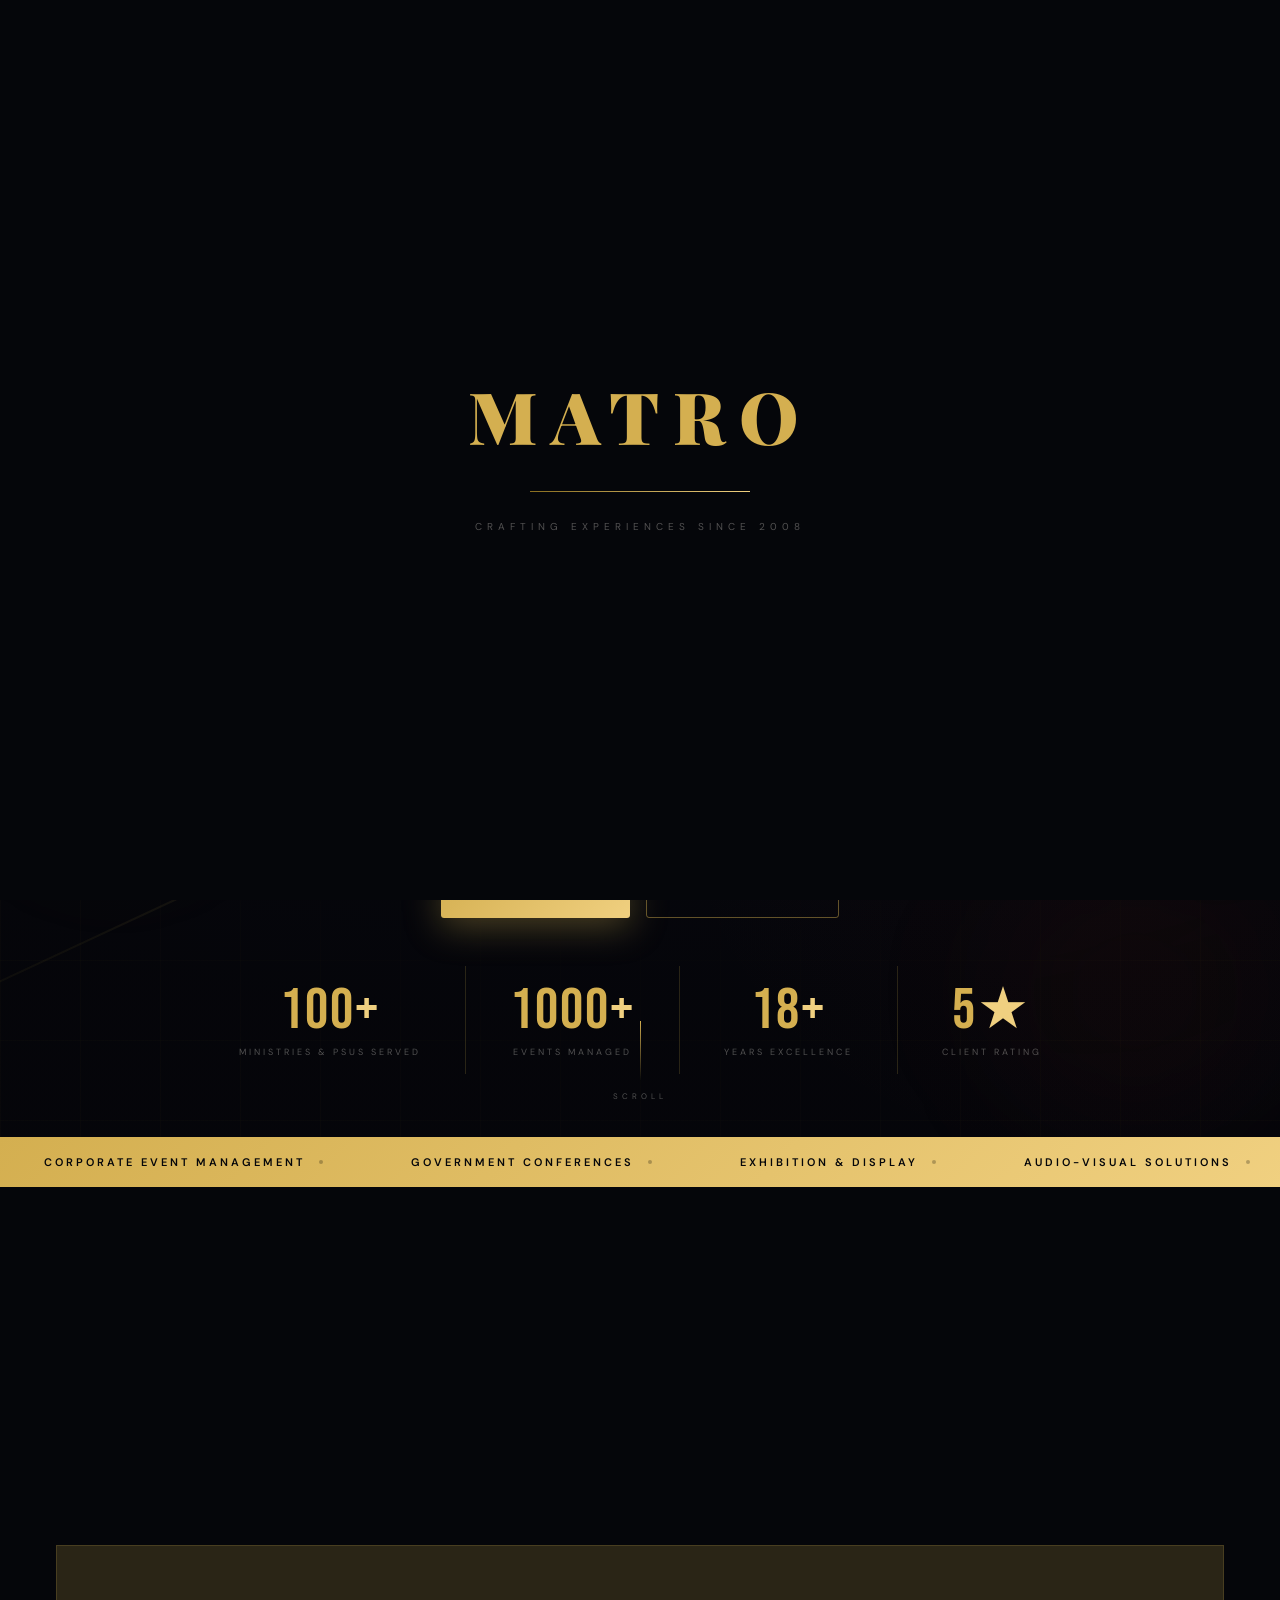
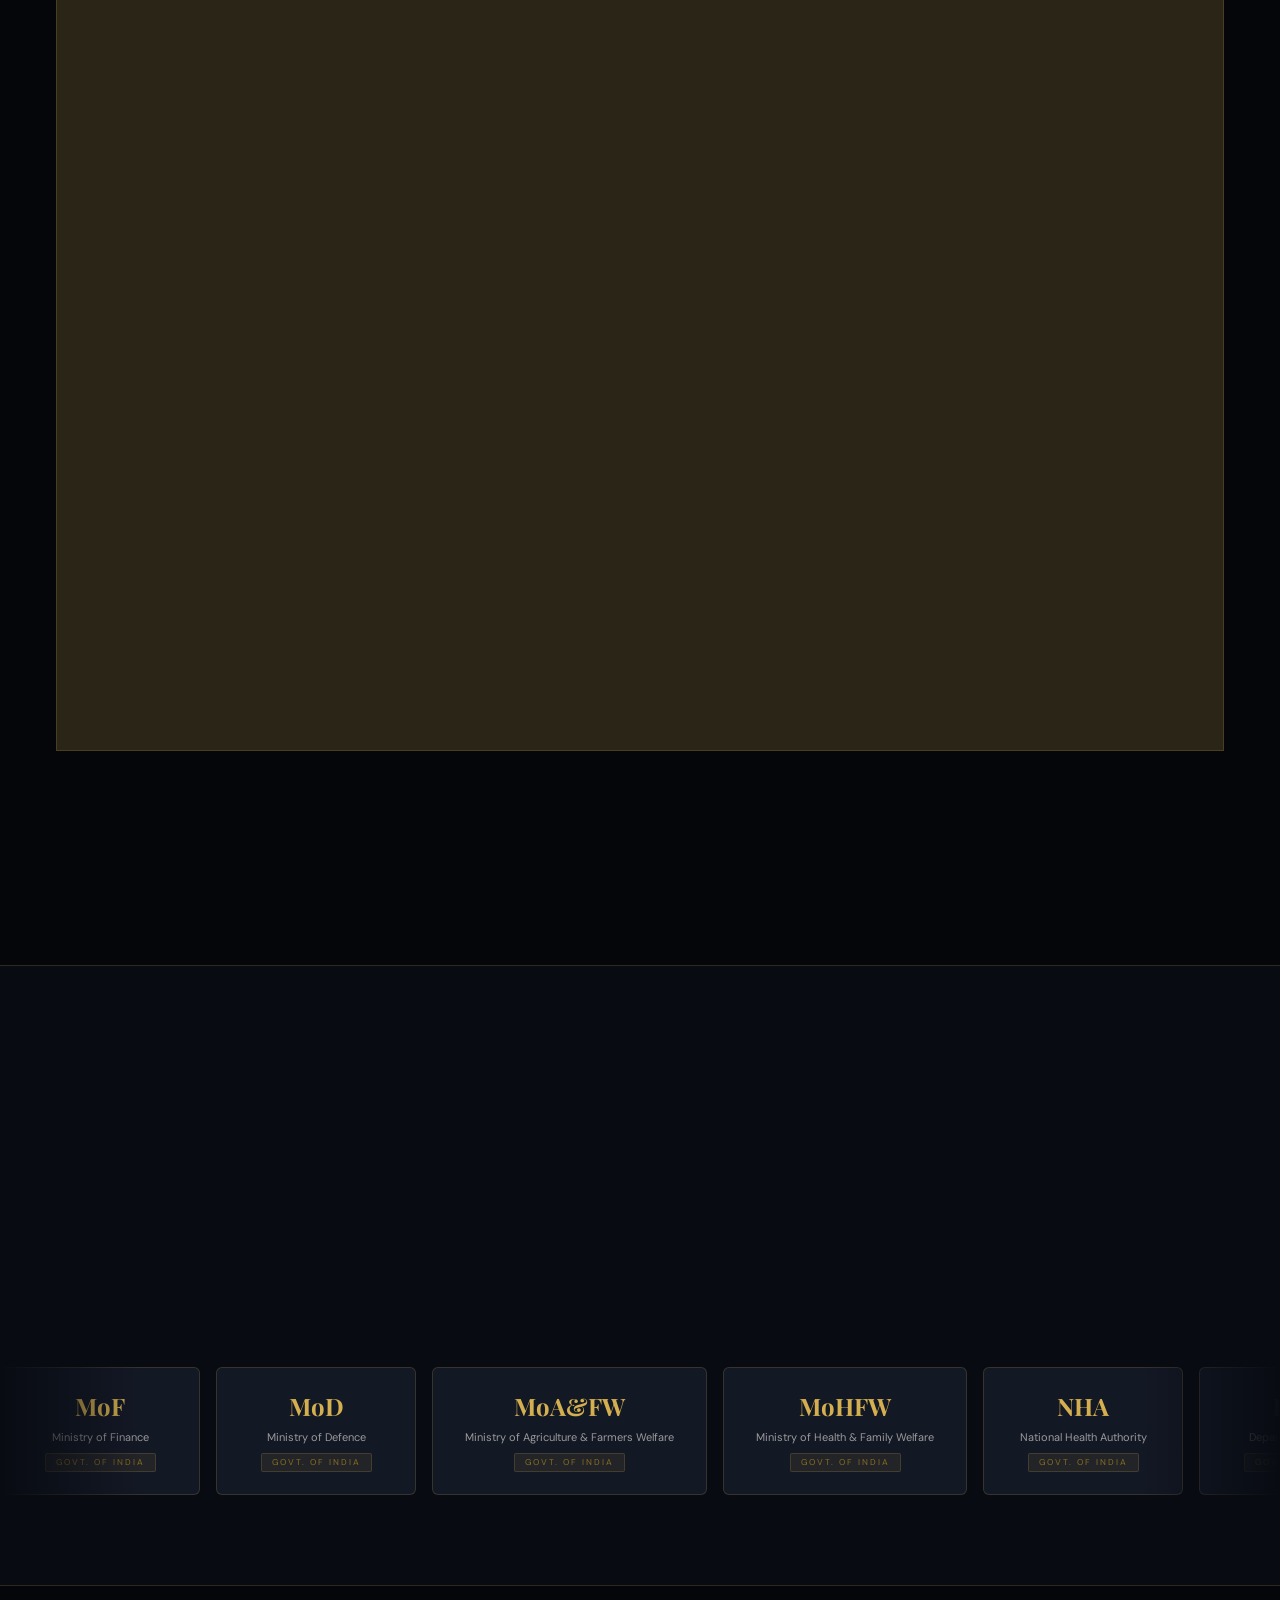
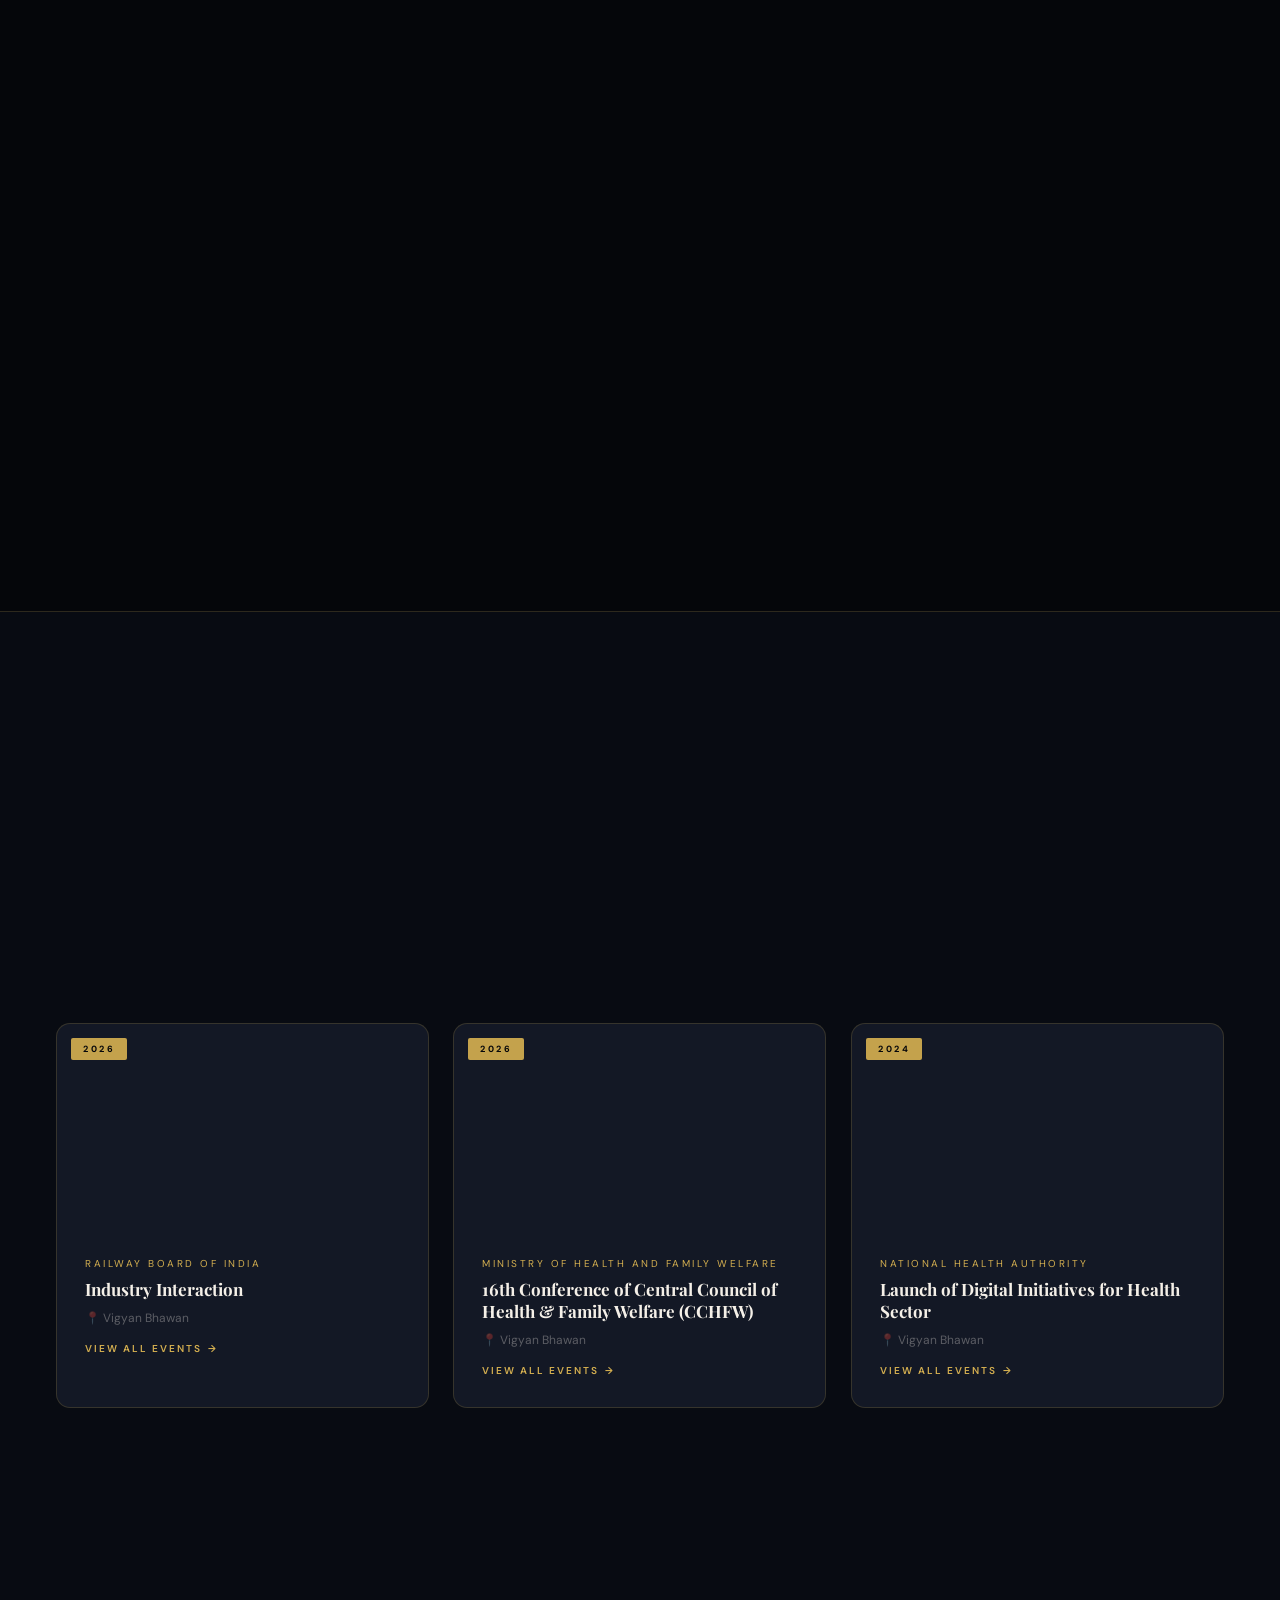
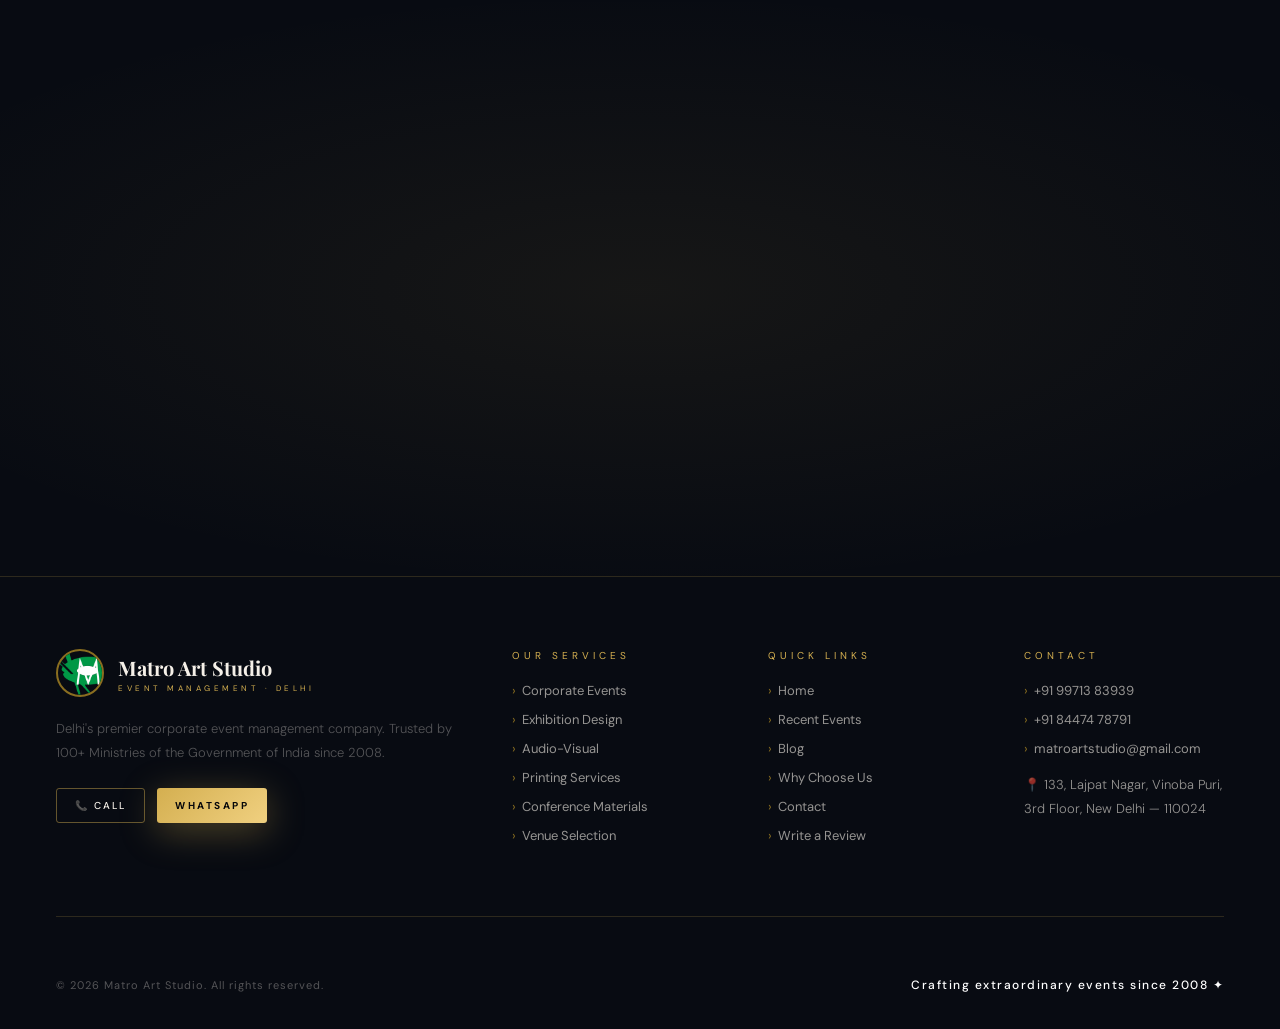
==== commit d38df5f2: "Update index.html" ====
--- a/index.html
+++ b/index.html
@@ -67,6 +67,7 @@
 <link rel="preconnect" href="https://fonts.gstatic.com" crossorigin>
 <link rel="preload" href="https://fonts.googleapis.com/css2?family=Playfair+Display:ital,wght@0,400;0,700;0,900;1,400;1,700&family=DM+Sans:wght@300;400;500;600&family=Bebas+Neue&display=swap" as="style" onload="this.onload=null;this.rel='stylesheet'">
 <noscript><link href="https://fonts.googleapis.com/css2?family=Playfair+Display:ital,wght@0,400;0,700;0,900;1,400;1,700&family=DM+Sans:wght@300;400;500;600&family=Bebas+Neue&display=swap" rel="stylesheet"></noscript>
+
 
 <style>
 /* ════════════════════════════════════
@@ -1435,6 +1436,7 @@
                             .re-card:hover{border-color:var(--edge-hi);box-shadow:0 24px 70px rgba(0,0,0,.5);transform:translateY(-6px);}
     }
 </style>
+
 <script type="application/ld+json">
 {
   "@context": "https://schema.org",
@@ -1475,6 +1477,7 @@
   ]
 }
 </script>
+
 </head>
 
 <body>
@@ -1492,40 +1495,38 @@
 
 <!-- NAV -->
 <nav id="nav">
-  <div class="nav-brand" onclick="showPage('home')">
+  <a class="nav-brand" href="./" style="text-decoration:none;display:flex;align-items:center;gap:10px;">
     <img class="nav-logo" src="images/Letter Head Matro Art Studio-2.png" alt="Matro Art Studio Logo" onerror="this.style.display='none'">
     <div>
       <span class="nav-name">Matro Art Studio</span>
       <span class="nav-sub">Event Management · Delhi</span>
     </div>
-  </div>
+  </a>
   <div class="nav-links" id="navLinks">
-    <button class="nl active" onclick="showPage('home')">Home</button>
-    <button class="nl" onclick="showPage('services')">Services</button>
+    <a class="nl active" href="./">Home</a>
+    <a class="nl" href="services/">Services</a>
     <a class="nl" href="events/">Events</a>
     <a class="nl" href="gallery/">Gallery</a>
-    <button class="nl" onclick="showPage('blog')">Blog</button>
-    <button class="nl" onclick="showPage('about')">About</button>
-    <button class="nl" onclick="showPage('seo')">Why Us</button>
-    <button class="nav-cta" onclick="showPage('contact')">Contact Us</button>
+    <a class="nl" href="blog/">Blog</a>
+    <a class="nl" href="about/">About</a>
+    <a class="nl" href="why-us/">Why Us</a>
+    <a class="nav-cta" href="contact/">Contact Us</a>
   </div>
   <button class="hbg" id="hbg" onclick="toggleMob()">
     <span></span><span></span><span></span>
   </button>
 </nav>
 <div class="mob-menu" id="mobMenu">
-  <button class="nl" onclick="showPage('home')">Home</button>
-  <button class="nl" onclick="showPage('services')">Services</button>
+  <a class="nl active" href="./">Home</a>
+  <a class="nl" href="services/">Services</a>
   <a class="nl" href="events/">Events</a>
   <a class="nl" href="gallery/">Gallery</a>
-  <button class="nl" onclick="showPage('blog')">Blog</button>
-  <button class="nl" onclick="showPage('about')">About</button>
-  <button class="nl" onclick="showPage('seo')">Why Us</button>
-  <button class="nl" onclick="showPage('contact')">Contact Us</button>
+  <a class="nl" href="blog/">Blog</a>
+  <a class="nl" href="about/">About</a>
+  <a class="nl" href="why-us/">Why Us</a>
+  <a class="nav-cta" href="contact/">Contact Us</a>
 </div>
 
-
-<!-- ═══ HOME ═══ -->
 <div id="page-home" class="page active">
 
   <!-- HERO -->
@@ -1583,7 +1584,7 @@
         <div class="htb-line2">We transform visions into <em>unforgettable experiences.</em></div>
       </div>
       <div class="hero-btns">
-        <button class="btn-g" onclick="showPage('contact')">Contact Us →</button>
+        <button class="btn-g" onclick="window.location.href='contact/'">Contact Us →</button>
         <button class="btn-o" onclick="window.location.href='events/'">View Our Work</button>
       </div>
     </div>
@@ -1633,7 +1634,7 @@
 
   <!-- SERVICES GRID
        ═══════════════════════════════════════════════════════
-       Each srv-card links to the Services page via onclick="showPage('services')"
+       Each srv-card links to the Services page via onclick="window.location.href='services/'"
        The "Explore →" arrow and "View All Services →" button at the bottom
        both navigate directly to the full Services page.
        ═══════════════════════════════════════════════════════ -->
@@ -1644,7 +1645,7 @@
     </div>
     <div style="max-width:1240px;margin:0 auto;padding:0 0;">
       <div class="srv-grid">
-        <div class="srv-card rv" onclick="showPage('services')" style="cursor:pointer;">
+        <div class="srv-card rv" onclick="window.location.href='services/'" style="cursor:pointer;">
           <span class="srv-icon">🎤</span>
           <span class="srv-num">01</span>
           <div class="srv-title">Corporate Event Management</div>
@@ -1652,7 +1653,7 @@
           <div class="srv-arr">Explore <span>→</span></div>
           <div class="srv-line"></div>
         </div>
-        <div class="srv-card rv d1" onclick="showPage('services')" style="cursor:pointer;">
+        <div class="srv-card rv d1" onclick="window.location.href='services/'" style="cursor:pointer;">
           <span class="srv-icon">🖼️</span>
           <span class="srv-num">02</span>
           <div class="srv-title">Exhibition & Display</div>
@@ -1660,7 +1661,7 @@
           <div class="srv-arr">Explore <span>→</span></div>
           <div class="srv-line"></div>
         </div>
-        <div class="srv-card rv d2" onclick="showPage('services')" style="cursor:pointer;">
+        <div class="srv-card rv d2" onclick="window.location.href='services/'" style="cursor:pointer;">
           <span class="srv-icon">📺</span>
           <span class="srv-num">03</span>
           <div class="srv-title">Audio-Visual Solutions</div>
@@ -1668,7 +1669,7 @@
           <div class="srv-arr">Explore <span>→</span></div>
           <div class="srv-line"></div>
         </div>
-        <div class="srv-card rv" onclick="showPage('services')" style="cursor:pointer;">
+        <div class="srv-card rv" onclick="window.location.href='services/'" style="cursor:pointer;">
           <span class="srv-icon">🖨️</span>
           <span class="srv-num">04</span>
           <div class="srv-title">Printing Services</div>
@@ -1676,7 +1677,7 @@
           <div class="srv-arr">Explore <span>→</span></div>
           <div class="srv-line"></div>
         </div>
-        <div class="srv-card rv d1" onclick="showPage('services')" style="cursor:pointer;">
+        <div class="srv-card rv d1" onclick="window.location.href='services/'" style="cursor:pointer;">
           <span class="srv-icon">📋</span>
           <span class="srv-num">05</span>
           <div class="srv-title">Conference Materials</div>
@@ -1684,7 +1685,7 @@
           <div class="srv-arr">Explore <span>→</span></div>
           <div class="srv-line"></div>
         </div>
-        <div class="srv-card rv d2" onclick="showPage('services')" style="cursor:pointer;">
+        <div class="srv-card rv d2" onclick="window.location.href='services/'" style="cursor:pointer;">
           <span class="srv-icon">🏛️</span>
           <span class="srv-num">06</span>
           <div class="srv-title">Venue Selection & Setup</div>
@@ -1694,7 +1695,7 @@
         </div>
       </div>
       <div style="text-align:center;margin-top:48px;" class="rv">
-        <button class="btn-o" onclick="showPage('services')">View All Services →</button>
+        <button class="btn-o" onclick="window.location.href='services/'">View All Services →</button>
       </div>
     </div>
   </section>
@@ -1759,7 +1760,7 @@
       <h2 class="cta-h rv">Ready to Plan<br><em>Your Next Event?</em></h2>
       <p class="cta-p rv">Let our experienced team handle every detail. From concept to execution, we make your events extraordinary.</p>
       <div class="cta-btns rv">
-        <button class="btn-g" onclick="showPage('contact')">Contact Us Today →</button>
+        <button class="btn-g" onclick="window.location.href='contact/'">Contact Us Today →</button>
         <a class="wa-btn" href="https://api.whatsapp.com/send/?phone=918447478791&text=Hello%20Matro%20Art%20Studio%2C%20I%20am%20interested%20in%20your%20event%20management%20services." target="_blank">
           <svg viewBox="0 0 32 32" width="18" height="18" fill="white"><path d="M16 0C7.164 0 0 7.163 0 16c0 2.822.737 5.469 2.027 7.773L0 32l8.489-2.001A15.93 15.93 0 0016 32c8.836 0 16-7.163 16-16S24.836 0 16 0z"/></svg>
           WhatsApp Us
@@ -1772,544 +1773,8 @@
 
 
 <!-- ═══ SERVICES ═══ -->
-<div id="page-services" class="page">
-  <div class="pg-banner">
-    <div class="pg-banner-bg"></div>
-    <div class="pg-banner-grid"></div>
-    <div class="pg-banner-glow"></div>
-    <div class="pg-banner-content">
-      <div class="pg-label">What We Do</div>
-      <div class="pg-title">Our <em>Services</em></div>
-    </div>
-  </div>
-
-  <div class="stats-bar">
-    <div class="stats-bar-inner">
-      <div class="sb-item"><div class="sb-num">100+</div><div class="sb-lbl">Ministries &amp; PSUs Served</div></div>
-      <div class="sb-item"><div class="sb-num">2008</div><div class="sb-lbl">Established</div></div>
-      <div class="sb-item"><div class="sb-num">1000+</div><div class="sb-lbl">Events Managed</div></div>
-      <div class="sb-item"><div class="sb-num">18+</div><div class="sb-lbl">Years Experience</div></div>
-    </div>
-  </div>
-
-  <div class="services-full">
-    <div class="svc-inner">
-
-      <!-- ──────────────────────────────────
-           SERVICE IMAGES: Change src below
-           ────────────────────────────────── -->
-
-      <!-- Service 1 -->
-      <div class="svc-card rv">
-        <div class="svc-img-wrap">
-          <img class="svc-img" src="images/DSC_8558.JPG" alt="Corporate Event Management">
-          <div class="svc-img-overlay"></div>
-        </div>
-        <div class="svc-body">
-          <div class="svc-body-num">Service / 01</div>
-          <div class="svc-body-title">Corporate Event Management</div>
-          <div class="svc-body-desc">We specialize in organizing high-level corporate events for ministries, PSUs, and private sector clients. Our team handles everything from concept development and logistics to on-site coordination and post-event reporting.</div>
-          <button class="svc-toggle" onclick="toggleDD(this)">What's Covered <span class="toggle-arr">▾</span></button>
-        </div>
-        <div class="svc-dd">
-          <div class="dd-grid">
-            <div class="dd-item"><span class="dd-ico">🎤</span><div><strong class="dd-title">National Summits</strong><span class="dd-desc">Inter-ministerial and national-level summit management</span></div></div>
-            <div class="dd-item"><span class="dd-ico">🏛️</span><div><strong class="dd-title">Government Conferences</strong><span class="dd-desc">Protocol-driven ministerial & departmental conferences</span></div></div>
-            <div class="dd-item"><span class="dd-ico">🏆</span><div><strong class="dd-title">Award Ceremonies</strong><span class="dd-desc">Planning and execution of national award events</span></div></div>
-            <div class="dd-item"><span class="dd-ico">📋</span><div><strong class="dd-title">Concept Development</strong><span class="dd-desc">Theme ideation, creative direction, and branding</span></div></div>
-            <div class="dd-item"><span class="dd-ico">🚚</span><div><strong class="dd-title">Logistics Management</strong><span class="dd-desc">End-to-end logistics, transport, and coordination</span></div></div>
-            <div class="dd-item"><span class="dd-ico">📊</span><div><strong class="dd-title">Post-Event Reporting</strong><span class="dd-desc">Documentation, coverage, and detailed event reports</span></div></div>
-          </div>
-        </div>
-      </div>
-
-      <!-- Service 2 -->
-      <div class="svc-card rv">
-        <div class="svc-img-wrap">
-          <img class="svc-img" src="images/EXBITION (2).jpg" alt="Exhibition & Display">
-          <div class="svc-img-overlay"></div>
-        </div>
-        <div class="svc-body">
-          <div class="svc-body-num">Service / 02</div>
-          <div class="svc-body-title">Exhibition & Display</div>
-          <div class="svc-body-desc">Creative design and fabrication of exhibition stalls, thematic displays, and product showcases. We deliver end-to-end execution from concept visualization to installation, ensuring powerful and memorable brand communication.</div>
-          <button class="svc-toggle" onclick="toggleDD(this)">What's Covered <span class="toggle-arr">▾</span></button>
-        </div>
-        <div class="svc-dd">
-          <div class="dd-grid">
-            <div class="dd-item"><span class="dd-ico">🎨</span><div><strong class="dd-title">Stall Design</strong><span class="dd-desc">Custom 3D exhibition stall design and visualization</span></div></div>
-            <div class="dd-item"><span class="dd-ico">🏗️</span><div><strong class="dd-title">Stall Fabrication</strong><span class="dd-desc">Build, setup, and dismantling of exhibition stalls</span></div></div>
-            <div class="dd-item"><span class="dd-ico">🖼️</span><div><strong class="dd-title">Thematic Displays</strong><span class="dd-desc">Themed product and government scheme showcases</span></div></div>
-            <div class="dd-item"><span class="dd-ico">💡</span><div><strong class="dd-title">Display Lighting</strong><span class="dd-desc">Accent and display lighting for visual impact</span></div></div>
-            <div class="dd-item"><span class="dd-ico">🔧</span><div><strong class="dd-title">Turnkey Installation</strong><span class="dd-desc">Complete site installation and management</span></div></div>
-            <div class="dd-item"><span class="dd-ico">📸</span><div><strong class="dd-title">Photo Documentation</strong><span class="dd-desc">Professional photography of exhibition setups</span></div></div>
-          </div>
-        </div>
-      </div>
-
-      <!-- Service 3 -->
-      <div class="svc-card rv">
-        <div class="svc-img-wrap">
-          <img class="svc-img" src="images/AUDIO AND VISUAL.jpg" alt="Audio-Visual Solutions">
-          <div class="svc-img-overlay"></div>
-        </div>
-        <div class="svc-body">
-          <div class="svc-body-num">Service / 03</div>
-          <div class="svc-body-title">Audio-Visual Solutions</div>
-          <div class="svc-body-desc">Professional AV setup including LED screens, projection systems, PA systems, stage lighting, live streaming, and video production. We ensure flawless technical execution for conferences of all scales.</div>
-          <button class="svc-toggle" onclick="toggleDD(this)">What's Covered <span class="toggle-arr">▾</span></button>
-        </div>
-        <div class="svc-dd">
-          <div class="dd-grid">
-            <div class="dd-item"><span class="dd-ico">📺</span><div><strong class="dd-title">LED Screens</strong><span class="dd-desc">Indoor/outdoor LED video walls of any size</span></div></div>
-            <div class="dd-item"><span class="dd-ico">📡</span><div><strong class="dd-title">Live Streaming</strong><span class="dd-desc">Multi-camera streaming to YouTube/Zoom/Teams</span></div></div>
-            <div class="dd-item"><span class="dd-ico">🔊</span><div><strong class="dd-title">Sound Systems</strong><span class="dd-desc">Professional PA, conference, and lapel microphones</span></div></div>
-            <div class="dd-item"><span class="dd-ico">🎬</span><div><strong class="dd-title">Stage Lighting</strong><span class="dd-desc">LED stage wash, spotlights, and mood lighting</span></div></div>
-            <div class="dd-item"><span class="dd-ico">📽️</span><div><strong class="dd-title">Projection Systems</strong><span class="dd-desc">High-lumen projectors and projection mapping</span></div></div>
-            <div class="dd-item"><span class="dd-ico">🎥</span><div><strong class="dd-title">Video Production</strong><span class="dd-desc">Event highlight reels and video documentation</span></div></div>
-          </div>
-        </div>
-      </div>
-
-      <!-- Service 4 -->
-      <div class="svc-card rv">
-        <div class="svc-img-wrap">
-          <img class="svc-img" src="images/printing.png" alt="Printing Services">
-          <div class="svc-img-overlay"></div>
-        </div>
-        <div class="svc-body">
-          <div class="svc-body-num">Service / 04</div>
-          <div class="svc-body-title">Printing Services</div>
-          <div class="svc-body-desc">High-quality printing for all event materials including backdrops, roll-up banners, flex printing, fabric displays, directional signage, name plates, table cards, and all collateral for a professional event environment.</div>
-          <button class="svc-toggle" onclick="toggleDD(this)">What's Covered <span class="toggle-arr">▾</span></button>
-        </div>
-        <div class="svc-dd">
-          <div class="dd-grid">
-            <div class="dd-item"><span class="dd-ico">🎑</span><div><strong class="dd-title">Backdrops & Banners</strong><span class="dd-desc">Large format backdrops, roll-ups, and flex printing</span></div></div>
-            <div class="dd-item"><span class="dd-ico">🪧</span><div><strong class="dd-title">Signage & Wayfinding</strong><span class="dd-desc">Directional and venue signage systems</span></div></div>
-            <div class="dd-item"><span class="dd-ico">🏷️</span><div><strong class="dd-title">Name Plates & Cards</strong><span class="dd-desc">Desk name plates, table cards, and credentials</span></div></div>
-            <div class="dd-item"><span class="dd-ico">📄</span><div><strong class="dd-title">Brochures & Handouts</strong><span class="dd-desc">High-quality event brochures and programme books</span></div></div>
-            <div class="dd-item"><span class="dd-ico">🎴</span><div><strong class="dd-title">Fabric Displays</strong><span class="dd-desc">Fabric banners, tension displays, and popup stands</span></div></div>
-            <div class="dd-item"><span class="dd-ico">🖼️</span><div><strong class="dd-title">Canvas & Fine Art</strong><span class="dd-desc">Large canvas prints for venue décor and branding</span></div></div>
-          </div>
-        </div>
-      </div>
-
-      <!-- Service 5 -->
-      <div class="svc-card rv">
-        <div class="svc-img-wrap">
-          <img class="svc-img" src="images/matro art studion branding conference material.png" alt="Conference Materials">
-          <div class="svc-img-overlay"></div>
-        </div>
-        <div class="svc-body">
-          <div class="svc-body-num">Service / 05</div>
-          <div class="svc-body-title">Conference Materials</div>
-          <div class="svc-body-desc">Comprehensive delegate kits, speaker materials, stationery sets, notepads, pens, folders, and all conference documentation needs — customized with event branding for a professional, cohesive experience.</div>
-          <button class="svc-toggle" onclick="toggleDD(this)">What's Covered <span class="toggle-arr">▾</span></button>
-        </div>
-        <div class="svc-dd">
-          <div class="dd-grid">
-            <div class="dd-item"><span class="dd-ico">🗂️</span><div><strong class="dd-title">Delegate Kits</strong><span class="dd-desc">Branded bags, folders, and complete delegate packs</span></div></div>
-            <div class="dd-item"><span class="dd-ico">📝</span><div><strong class="dd-title">Stationery Sets</strong><span class="dd-desc">Custom notepads, pens, and branded stationery</span></div></div>
-            <div class="dd-item"><span class="dd-ico">📚</span><div><strong class="dd-title">Programme Booklets</strong><span class="dd-desc">Detailed event agenda books and handbooks</span></div></div>
-            <div class="dd-item"><span class="dd-ico">🎗️</span><div><strong class="dd-title">Lanyards & Badges</strong><span class="dd-desc">Photo ID badges, lanyards, and access passes</span></div></div>
-            <div class="dd-item"><span class="dd-ico">💼</span><div><strong class="dd-title">Speaker Materials</strong><span class="dd-desc">Presentation folders and speaker support documents</span></div></div>
-            <div class="dd-item"><span class="dd-ico">🎁</span><div><strong class="dd-title">Gift & Mementos</strong><span class="dd-desc">Curated guest gifts and commemorative items</span></div></div>
-          </div>
-        </div>
-      </div>
-
-      <!-- Service 6 -->
-      <div class="svc-card rv">
-        <div class="svc-img-wrap">
-          <img class="svc-img" src="images/Vigyan_Bhawan_Delhi_P_20170403_093253.jpg" alt="Venue Selection">
-          <div class="svc-img-overlay"></div>
-        </div>
-        <div class="svc-body">
-          <div class="svc-body-num">Service / 06</div>
-          <div class="svc-body-title">Venue Selection & Setup</div>
-          <div class="svc-body-desc">Venue scouting, site inspection, contract negotiation, and complete setup — from five-star hotels to iconic government venues across Delhi. We ensure every space is transformed to match your event's vision.</div>
-          <button class="svc-toggle" onclick="toggleDD(this)">What's Covered <span class="toggle-arr">▾</span></button>
-        </div>
-        <div class="svc-dd">
-          <div class="dd-grid">
-            <div class="dd-item"><span class="dd-ico">🔍</span><div><strong class="dd-title">Venue Scouting</strong><span class="dd-desc">Sourcing venues across Delhi NCR to match requirements</span></div></div>
-            <div class="dd-item"><span class="dd-ico">📋</span><div><strong class="dd-title">Site Inspection</strong><span class="dd-desc">Detailed inspection and technical assessment</span></div></div>
-            <div class="dd-item"><span class="dd-ico">🤝</span><div><strong class="dd-title">Contract Negotiation</strong><span class="dd-desc">Best rates from five-star hotels and government venues</span></div></div>
-            <div class="dd-item"><span class="dd-ico">🏛️</span><div><strong class="dd-title">Government Venues</strong><span class="dd-desc">Vigyan Bhawan, Manekshaw Centre, Pravasi Bharatiya Kendra</span></div></div>
-            <div class="dd-item"><span class="dd-ico">🏨</span><div><strong class="dd-title">5-Star Hotels</strong><span class="dd-desc">The Ashok, Claridges, ITC Maurya, Oberoi & more</span></div></div>
-            <div class="dd-item"><span class="dd-ico">🪑</span><div><strong class="dd-title">Stage & Seating</strong><span class="dd-desc">Stage design, dais setup, seating layouts, draping</span></div></div>
-          </div>
-        </div>
-      </div>
-
-    </div>
-  </div>
-
-  <!-- CTA -->
-  <section class="cta-band">
-    <div class="cta-band-inner">
-      <h2 class="cta-h rv">Let's Create<br><em>Something Memorable</em></h2>
-      <p class="cta-p rv">Share your event brief and we'll craft a custom proposal within 24 hours.</p>
-      <div class="cta-btns rv">
-        <button class="btn-g" onclick="showPage('contact')">Request a Quote →</button>
-        <a class="wa-btn" href="https://api.whatsapp.com/send/?phone=918447478791&text=Hello%20Matro%20Art%20Studio%2C%20I%20am%20interested%20in%20your%20event%20management%20services." target="_blank">
-          <svg viewBox="0 0 32 32" width="18" height="18" fill="white"><path d="M16 0C7.164 0 0 7.163 0 16c0 2.822.737 5.469 2.027 7.773L0 32l8.489-2.001A15.93 15.93 0 0016 32c8.836 0 16-7.163 16-16S24.836 0 16 0z"/></svg>
-          WhatsApp Us
-        </a>
-      </div>
-    </div>
-  </section>
-
-</div><!-- /services -->
-
-
-<!-- ═══ EVENTS ═══ -->
-<!--
-╔══════════════════════════════════════════════════════════════╗
-║  HOW TO ADD A NEW EVENT — READ THIS FIRST                   ║
-╠══════════════════════════════════════════════════════════════╣
-║  All events now live in ONE place: data/events.json         ║
-║  This single file automatically feeds the home page          ║
-║  "Recent Events" preview, the Blog page, and this full       ║
-║  Events page.                                                 ║
-║                                                                ║
-║  EASIEST: Go to yoursite.com/admin, log in, click "Events",  ║
-║           add a new item, upload photo(s), fill in text,     ║
-║           hit Publish. Site updates automatically.            ║
-║  MANUAL:  Edit data/events.json on GitHub directly.          ║
-╚══════════════════════════════════════════════════════════════╝
--->
-
-
-
-<!-- ═══ ABOUT ═══ -->
-<!--
-╔══════════════════════════════════════════════════════════════╗
-║  HOW TO EDIT THE ABOUT PAGE — READ THIS FIRST                ║
-╠══════════════════════════════════════════════════════════════╣
-║  All About page content lives in ONE place: data/about.json  ║
-║  This single file feeds every piece of text, the timeline,   ║
-║  and the photo on this page.                                 ║
-║                                                                ║
-║  EASIEST: Go to yoursite.com/admin, log in, click "About",   ║
-║           edit the text/timeline/photo, hit Publish.         ║
-║           Site updates automatically.                        ║
-║  MANUAL:  Edit data/about.json on GitHub directly.           ║
-║  Never edit the placeholders below — they are filled in      ║
-║  automatically by renderAbout() in the script at the bottom. ║
-╚══════════════════════════════════════════════════════════════╝
--->
-<div id="page-about" class="page">
-  <div class="pg-banner">
-    <div class="pg-banner-bg"></div>
-    <div class="pg-banner-grid"></div>
-    <div class="pg-banner-glow"></div>
-    <div class="pg-banner-content">
-      <div class="pg-label" id="aboutPgLabel">Who We Are</div>
-      <div class="pg-title" id="aboutPgTitle">Our <em>Story</em></div>
-    </div>
-  </div>
-
-  <section class="about-story-sec">
-    <div class="about-story-inner">
-      <div class="about-story-text">
-        <div class="sec-label rv" id="aboutSecLabel">Since 2008</div>
-        <h2 class="sec-h2 rv" id="aboutHeading">Delhi's Most Trusted<br><em>Event Partners</em></h2>
-        <div id="aboutParagraphs"><!-- Injected by renderAbout() from data/about.json --></div>
-
-        <!-- Timeline -->
-        <div class="timeline rv d4" id="aboutTimeline"><!-- Injected by renderAbout() from data/about.json --></div>
-      </div>
-      <div class="rv d1" style="position:relative;">
-        <div class="aho-vid-box" id="aboutStoryImgBox" style="aspect-ratio:3/4;max-height:600px;">
-          <img class="aho-video" id="aboutImg" alt="Matro Art Studio Events" style="object-position:center top;" onerror="document.getElementById('aboutStoryImgBox').style.display='none';document.getElementById('aboutStoryBadge').style.position='relative';document.getElementById('aboutStoryBadge').style.display='inline-flex';">
-          <div class="aho-vid-overlay">
-            <div class="aho-vid-badge" id="aboutImgCaption">📍 Lajpat Nagar, New Delhi</div>
-          </div>
-        </div>
-        <div class="aho-est-badge" id="aboutStoryBadge">
-          <div class="aho-est-num" id="aboutBadgeNum">18+</div>
-          <div class="aho-est-lbl" id="aboutBadgeLbl">Years</div>
-        </div>
-      </div>
-    </div>
-  </section>
-
-</div><!-- /about -->
-
-
-<!-- ═══ CONTACT ═══ -->
-<div id="page-contact" class="page">
-  <div class="pg-banner">
-    <div class="pg-banner-bg"></div>
-    <div class="pg-banner-grid"></div>
-    <div class="pg-banner-glow"></div>
-    <div class="pg-banner-content">
-      <div class="pg-label">Let's Talk</div>
-      <div class="pg-title">Get in <em>Touch</em></div>
-    </div>
-  </div>
-
-  <section class="contact-sec">
-    <div class="contact-inner">
-      <div class="contact-info">
-        <div class="sec-label rv">Contact Details</div>
-        <h2 class="sec-h2 rv" style="font-size:clamp(28px,4vw,48px);">We're Here to<br><em>Make It Happen</em></h2>
-        <p class="sec-p rv" style="margin-bottom:40px;">Share your event brief with us and we'll get back to you within 24 hours with a detailed proposal.</p>
-
-        <div class="ci-block rv">
-          <div class="ci-ico">📍</div>
-          <div>
-            <div class="ci-lbl">Address</div>
-            <div class="ci-val">133, Lajpat Nagar, Vinoba Puri<br>3rd Floor, New Delhi — 110024</div>
-          </div>
-        </div>
-        <div class="ci-block rv d1">
-          <div class="ci-ico">📞</div>
-          <div>
-            <div class="ci-lbl">Phone</div>
-            <div class="ci-val">
-              <a href="tel:+919971383939" style="display:block;">+91 99713 83939</a>
-              <a href="tel:+918447478791">+91 84474 78791</a>
-            </div>
-          </div>
-        </div>
-        <div class="ci-block rv d2">
-          <div class="ci-ico">✉️</div>
-          <div>
-            <div class="ci-lbl">Email</div>
-            <div class="ci-val">
-              <a href="mailto:matroartstudio@gmail.com">matroartstudio@gmail.com</a>
-            </div>
-          </div>
-        </div>
-        <div class="ci-block rv d3">
-          <div class="ci-ico">💬</div>
-          <div>
-            <div class="ci-lbl">WhatsApp</div>
-            <div class="ci-val">
-              <a href="https://api.whatsapp.com/send/?phone=918447478791&text=Hello%20Matro%20Art%20Studio" target="_blank">+91 84474 78791</a>
-            </div>
-          </div>
-        </div>
-
-        <div style="margin-top:40px;" class="rv d4">
-          <a href="https://api.whatsapp.com/send/?phone=918447478791&text=Hello%20Matro%20Art%20Studio%2C%20I%20am%20interested%20in%20your%20event%20management%20services." target="_blank" class="wa-btn" style="display:inline-flex;text-decoration:none;">
-            <svg viewBox="0 0 32 32" width="20" height="20" fill="white"><path d="M16 0C7.164 0 0 7.163 0 16c0 2.822.737 5.469 2.027 7.773L0 32l8.489-2.001A15.93 15.93 0 0016 32c8.836 0 16-7.163 16-16S24.836 0 16 0z"/></svg>
-            Chat on WhatsApp
-          </a>
-        </div>
-      </div>
-
-      <div class="contact-form rv d1">
-        <div class="cf-title">Send Us a Message</div>
-        <div class="cf-sub">We respond within 24 hours</div>
-        <form id="contactForm" action="https://formspree.io/f/xwvyalvz" method="POST">
-          <div class="form-row">
-            <div class="form-group">
-              <label class="fg-lbl">Your Name *</label>
-              <input class="fg-inp" type="text" name="name" placeholder="Full Name" required>
-            </div>
-            <div class="form-group">
-              <label class="fg-lbl">Phone Number *</label>
-              <input class="fg-inp" type="tel" name="phone" placeholder="+91 00000 00000" required>
-            </div>
-          </div>
-          <div class="form-row">
-            <div class="form-group">
-              <label class="fg-lbl">Email Address</label>
-              <input class="fg-inp" type="email" name="email" placeholder="your@email.com">
-            </div>
-            <div class="form-group">
-              <label class="fg-lbl">Organisation</label>
-              <input class="fg-inp" type="text" name="organisation" placeholder="Ministry / Company Name">
-            </div>
-          </div>
-          <div class="form-row" style="grid-template-columns:1fr 1fr;">
-            <div class="form-group">
-              <label class="fg-lbl">Service Required</label>
-              <select class="fg-sel" name="service">
-                <option value="">Select a Service</option>
-                <option>Corporate Event Management</option>
-                <option>Exhibition & Display</option>
-                <option>Audio-Visual Solutions</option>
-                <option>Printing Services</option>
-                <option>Conference Materials</option>
-                <option>Venue Selection & Setup</option>
-                <option>Multiple Services</option>
-              </select>
-            </div>
-            <div class="form-group">
-              <label class="fg-lbl">Expected Date</label>
-              <input class="fg-inp" type="date" name="event_date">
-            </div>
-          </div>
-          <div class="form-group full" style="margin-bottom:16px;">
-            <label class="fg-lbl">Event Brief</label>
-            <textarea class="fg-ta" name="message" placeholder="Tell us about your event — type, expected attendance, venue preference, and any specific requirements..."></textarea>
-          </div>
-          <button type="submit" class="btn-g" style="width:100%;justify-content:center;">Send Message →</button>
-          <div class="form-success" id="formSuccess">
-            ✓ Thank you! Your message has been sent. We'll be in touch within 24 hours.
-          </div>
-        </form>
-      </div>
-    </div>
-  </section>
-</div><!-- /contact -->
-
-
-<!-- ═══ SEO LANDING PAGE ═══ -->
-<!-- ═══ BLOG PAGE ═══ -->
-<div id="page-blog" class="page">
-  <div class="pg-banner">
-    <div class="pg-banner-bg"></div>
-    <div class="pg-banner-grid"></div>
-    <div class="pg-banner-glow"></div>
-    <div class="pg-banner-content">
-      <div class="pg-label">Event Stories</div>
-      <div class="pg-title">Our <em>Blog</em></div>
-    </div>
-  </div>
-
-  <section style="padding:80px 0;background:var(--ink);">
-    <div style="max-width:1100px;margin:0 auto;padding:0 32px;">
-
-      <div class="rv" style="margin-bottom:56px;text-align:center;">
-        <div class="sec-label">Behind Every Event</div>
-        <h2 class="sec-h2">Stories from <em>India's Most Important Events</em></h2>
-        <p class="sec-p" style="max-width:640px;margin:16px auto 0;">A behind-the-scenes look at the government conferences, national summits, and high-profile ceremonies we've had the privilege of managing.</p>
-      </div>
-
-      <div id="blog-grid" style="display:grid;grid-template-columns:repeat(auto-fit,minmax(320px,1fr));gap:32px;"></div>
-
-    </div>
-  </section>
-</div>
-
-<!-- ═══ BLOG POST PAGE ═══ -->
-<div id="page-blog-post" class="page">
-  <div class="pg-banner">
-    <div class="pg-banner-bg"></div>
-    <div class="pg-banner-grid"></div>
-    <div class="pg-banner-glow"></div>
-    <div class="pg-banner-content" id="blog-post-banner">
-      <div class="pg-label" id="blog-post-label">Event Story</div>
-      <div class="pg-title" id="blog-post-banner-title">Loading...</div>
-    </div>
-  </div>
-  <section style="padding:80px 0;background:var(--ink);">
-    <div style="max-width:800px;margin:0 auto;padding:0 32px;" id="blog-post-body"></div>
-  </section>
-</div>
-
-<div id="page-seo" class="page">
-  <div class="pg-banner">
-    <div class="pg-banner-bg"></div>
-    <div class="pg-banner-grid"></div>
-    <div class="pg-banner-glow"></div>
-    <div class="pg-banner-content">
-      <div class="pg-label">Trusted Since 2008</div>
-      <div class="pg-title">Government Event <em>Management</em></div>
-    </div>
-  </div>
-
-  <section style="padding:80px 0;background:var(--ink);">
-    <div style="max-width:900px;margin:0 auto;padding:0 32px;">
-
-      <div class="rv" style="margin-bottom:56px;">
-        <div class="sec-label">Who We Are</div>
-        <h1 style="font-family:var(--serif);font-size:clamp(28px,4vw,46px);color:var(--cream);font-weight:400;line-height:1.25;margin:12px 0 20px;">Leading Government Event Management Company in Delhi</h1>
-        <p style="color:rgba(240,234,214,.75);font-size:17px;line-height:1.8;max-width:780px;">Matro Art Studio is a Delhi-based government and corporate event management company established in 2008. With over 18 years of experience, we have successfully delivered 1,000+ high-profile events for 100+ Ministries and Public Sector Undertakings (PSUs) across India. From Vigyan Bhawan to The Ashok Hotel, our team manages every detail so your event runs flawlessly.</p>
-      </div>
-
-      <div class="rv" style="display:grid;grid-template-columns:repeat(auto-fit,minmax(200px,1fr));gap:24px;margin-bottom:72px;">
-        <div style="background:rgba(212,175,80,.08);border:1px solid rgba(212,175,80,.2);border-radius:12px;padding:28px 24px;text-align:center;">
-          <div style="font-family:var(--serif);font-size:42px;color:var(--gold);font-weight:400;">18+</div>
-          <div style="color:var(--cream);font-size:14px;margin-top:6px;letter-spacing:1px;text-transform:uppercase;">Years of Experience</div>
-        </div>
-        <div style="background:rgba(212,175,80,.08);border:1px solid rgba(212,175,80,.2);border-radius:12px;padding:28px 24px;text-align:center;">
-          <div style="font-family:var(--serif);font-size:42px;color:var(--gold);font-weight:400;">1000+</div>
-          <div style="color:var(--cream);font-size:14px;margin-top:6px;letter-spacing:1px;text-transform:uppercase;">Events Delivered</div>
-        </div>
-        <div style="background:rgba(212,175,80,.08);border:1px solid rgba(212,175,80,.2);border-radius:12px;padding:28px 24px;text-align:center;">
-          <div style="font-family:var(--serif);font-size:42px;color:var(--gold);font-weight:400;">100+</div>
-          <div style="color:var(--cream);font-size:14px;margin-top:6px;letter-spacing:1px;text-transform:uppercase;">Ministries &amp; PSUs</div>
-        </div>
-        <div style="background:rgba(212,175,80,.08);border:1px solid rgba(212,175,80,.2);border-radius:12px;padding:28px 24px;text-align:center;">
-          <div style="font-family:var(--serif);font-size:42px;color:var(--gold);font-weight:400;">⭐ 5</div>
-          <div style="color:var(--cream);font-size:14px;margin-top:6px;letter-spacing:1px;text-transform:uppercase;">Rated on Google &amp; GeM</div>
-        </div>
-      </div>
-
-      <div class="rv" style="margin-bottom:64px;">
-        <div class="sec-label">What We Do</div>
-        <h2 style="font-family:var(--serif);font-size:clamp(24px,3vw,36px);color:var(--cream);font-weight:400;margin:12px 0 32px;">Event Management Services for Government &amp; Corporate Clients</h2>
-        <div style="display:grid;grid-template-columns:repeat(auto-fit,minmax(260px,1fr));gap:20px;">
-          <div style="border-left:2px solid var(--gold);padding-left:20px;">
-            <div style="color:var(--gold);font-size:15px;font-weight:600;margin-bottom:6px;">Government Conferences &amp; Summits</div>
-            <p style="color:rgba(240,234,214,.7);font-size:14px;line-height:1.7;margin:0;">End-to-end management of ministerial conferences, national summits, and inter-departmental events at prestigious Delhi venues.</p>
-          </div>
-          <div style="border-left:2px solid var(--gold);padding-left:20px;">
-            <div style="color:var(--gold);font-size:15px;font-weight:600;margin-bottom:6px;">Exhibition &amp; Stall Design</div>
-            <p style="color:rgba(240,234,214,.7);font-size:14px;line-height:1.7;margin:0;">Custom fabricated exhibition stalls and display solutions for trade fairs, ministry showcases, and PSU exhibitions.</p>
-          </div>
-          <div style="border-left:2px solid var(--gold);padding-left:20px;">
-            <div style="color:var(--gold);font-size:15px;font-weight:600;margin-bottom:6px;">Corporate Award Ceremonies</div>
-            <p style="color:rgba(240,234,214,.7);font-size:14px;line-height:1.7;margin:0;">Award nights, felicitation ceremonies, and gala dinners for PSUs, ministries, and leading corporate organisations.</p>
-          </div>
-          <div style="border-left:2px solid var(--gold);padding-left:20px;">
-            <div style="color:var(--gold);font-size:15px;font-weight:600;margin-bottom:6px;">Audio-Visual &amp; Stage Production</div>
-            <p style="color:rgba(240,234,214,.7);font-size:14px;line-height:1.7;margin:0;">Professional sound, lighting, LED walls, live streaming, and stage design tailored to high-profile government events.</p>
-          </div>
-          <div style="border-left:2px solid var(--gold);padding-left:20px;">
-            <div style="color:var(--gold);font-size:15px;font-weight:600;margin-bottom:6px;">Printing &amp; Branding</div>
-            <p style="color:rgba(240,234,214,.7);font-size:14px;line-height:1.7;margin:0;">Branded backdrops, event kits, standees, banners, brochures, and all printed collateral — delivered on time, every time.</p>
-          </div>
-          <div style="border-left:2px solid var(--gold);padding-left:20px;">
-            <div style="color:var(--gold);font-size:15px;font-weight:600;margin-bottom:6px;">GeM Portal Empanelled Vendor</div>
-            <p style="color:rgba(240,234,214,.7);font-size:14px;line-height:1.7;margin:0;">Registered and 5-star rated on the Government e-Marketplace (GeM Portal), making procurement simple for all central government departments.</p>
-          </div>
-        </div>
-      </div>
-
-      <div class="rv" style="margin-bottom:64px;">
-        <div class="sec-label">Why Choose Us</div>
-        <h2 style="font-family:var(--serif);font-size:clamp(24px,3vw,36px);color:var(--cream);font-weight:400;margin:12px 0 24px;">The Most Trusted Event Partner for Government of India</h2>
-        <p style="color:rgba(240,234,214,.75);font-size:16px;line-height:1.9;margin-bottom:20px;">When government ministries and PSUs need a reliable event management company in New Delhi, they choose Matro Art Studio. Our deep understanding of government protocols, security requirements, and procurement processes — combined with 18+ years of on-ground experience — makes us the go-to agency for high-stakes events.</p>
-        <p style="color:rgba(240,234,214,.75);font-size:16px;line-height:1.9;margin-bottom:20px;">We have worked with over 100 ministries including the Ministry of Finance, Ministry of External Affairs, Ministry of Defence, DRDO, ISRO, ONGC, NTPC, and many more. Our team is based in Lajpat Nagar, New Delhi, and operational pan-India.</p>
-        <p style="color:rgba(240,234,214,.75);font-size:16px;line-height:1.9;">Whether it's a 50-person ministerial meeting or a 5,000-delegate national conference, we deliver with the same precision and professionalism that has earned us a 5-star rating on both Google and the GeM Portal.</p>
-      </div>
-
-      <div class="rv" style="margin-bottom:64px;">
-        <div class="sec-label">Our Reach</div>
-        <h2 style="font-family:var(--serif);font-size:clamp(24px,3vw,36px);color:var(--cream);font-weight:400;margin:12px 0 24px;">Event Management Across India — Based in Delhi</h2>
-        <p style="color:rgba(240,234,214,.75);font-size:16px;line-height:1.9;margin-bottom:16px;">While headquartered in New Delhi, Matro Art Studio has executed events across India — from Mumbai and Chennai to Kolkata and Hyderabad. We specialise in:</p>
-        <ul style="color:rgba(240,234,214,.75);font-size:16px;line-height:2;padding-left:20px;margin:0;">
-          <li>Government event management in Delhi NCR</li>
-          <li>PSU and corporate event management in India</li>
-          <li>Ministry conference and summit management</li>
-          <li>Exhibition stall design and fabrication</li>
-          <li>Event management company for central government tenders</li>
-          <li>GeM Portal empanelled event services</li>
-        </ul>
-      </div>
-
-      <div class="rv" style="text-align:center;padding:48px 32px;background:rgba(212,175,80,.06);border:1px solid rgba(212,175,80,.2);border-radius:16px;">
-        <h2 style="font-family:var(--serif);font-size:clamp(22px,3vw,34px);color:var(--cream);font-weight:400;margin:0 0 16px;">Planning a Government or Corporate Event?</h2>
-        <p style="color:rgba(240,234,214,.7);font-size:16px;margin:0 0 32px;">Get in touch with our team for a detailed proposal within 24 hours.</p>
-        <div style="display:flex;gap:16px;justify-content:center;flex-wrap:wrap;">
-          <button class="btn-g" onclick="showPage('contact')">Request a Proposal →</button>
-          <a href="tel:+919971383939" class="btn-o" style="text-decoration:none;">📞 Call Us Now</a>
-        </div>
-      </div>
-
-    </div>
-  </section>
-</div>
-
-<!-- ═══ FOOTER ═══ -->
+
+
 <footer>
   <div class="ft-inner">
     <div class="ft-top">
@@ -2330,22 +1795,22 @@
       <div>
         <span class="ft-col-title">Our Services</span>
         <ul class="ft-links">
-          <li><a onclick="showPage('services')">Corporate Events</a></li>
-          <li><a onclick="showPage('services')">Exhibition Design</a></li>
-          <li><a onclick="showPage('services')">Audio-Visual</a></li>
-          <li><a onclick="showPage('services')">Printing Services</a></li>
-          <li><a onclick="showPage('services')">Conference Materials</a></li>
-          <li><a onclick="showPage('services')">Venue Selection</a></li>
+          <li><a href="services/">Corporate Events</a></li>
+          <li><a href="services/">Exhibition Design</a></li>
+          <li><a href="services/">Audio-Visual</a></li>
+          <li><a href="services/">Printing Services</a></li>
+          <li><a href="services/">Conference Materials</a></li>
+          <li><a href="services/">Venue Selection</a></li>
         </ul>
       </div>
       <div>
         <span class="ft-col-title">Quick Links</span>
         <ul class="ft-links">
-          <li><a onclick="showPage('home')">Home</a></li>
+          <li><a href="./">Home</a></li>
           <li><a href="events/">Recent Events</a></li>
-          <li><a onclick="showPage('blog')">Blog</a></li>
-          <li><a onclick="showPage('seo')">Why Choose Us</a></li>
-          <li><a onclick="showPage('contact')">Contact</a></li>
+          <li><a href="blog/">Blog</a></li>
+          <li><a href="why-us/">Why Choose Us</a></li>
+          <li><a href="contact/">Contact</a></li>
           <li><a href="https://share.google/VBesVzpxNdPon7krQ" target="_blank">Write a Review</a></li>
         </ul>
       </div>
@@ -2378,6 +1843,9 @@
 </div>
 
 <!-- WHATSAPP -->
+
+
+<!-- WHATSAPP -->
 <a class="wa-float" href="https://api.whatsapp.com/send/?phone=918447478791&text=Hello%20Matro%20Art%20Studio%2C%20I%20am%20interested%20in%20your%20event%20management%20services." target="_blank" rel="noopener" aria-label="Chat on WhatsApp">
   <span class="wa-tip">Chat with us!</span>
   <svg viewBox="0 0 32 32"><path d="M16 0C7.164 0 0 7.163 0 16c0 2.822.737 5.469 2.027 7.773L0 32l8.489-2.001A15.93 15.93 0 0016 32c8.836 0 16-7.163 16-16S24.836 0 16 0zm0 29.333a13.28 13.28 0 01-6.77-1.848l-.485-.287-5.04 1.188 1.262-4.9-.317-.503A13.254 13.254 0 012.667 16C2.667 8.636 8.636 2.667 16 2.667c7.364 0 13.333 5.969 13.333 13.333 0 7.364-5.969 13.333-13.333 13.333zm7.307-9.987c-.4-.2-2.368-1.168-2.735-1.301-.368-.133-.636-.2-.904.2-.267.4-1.035 1.301-1.27 1.568-.234.267-.467.3-.867.1-.4-.2-1.688-.622-3.214-1.982-1.188-1.059-1.99-2.368-2.223-2.768-.234-.4-.025-.616.175-.816.18-.18.4-.467.6-.7.2-.234.267-.4.4-.667.133-.267.067-.5-.033-.7-.1-.2-.904-2.174-1.238-2.974-.326-.78-.658-.674-.904-.686l-.77-.013c-.267 0-.7.1-1.068.5-.367.4-1.4 1.368-1.4 3.335 0 1.967 1.434 3.867 1.634 4.135.2.267 2.82 4.303 6.83 6.034.955.413 1.7.659 2.28.844.958.305 1.83.262 2.52.159.768-.114 2.368-.968 2.702-1.902.333-.934.333-1.735.233-1.902-.1-.167-.367-.267-.767-.467z"/></svg>
@@ -2385,374 +1853,7 @@
 
 
 <!-- SCHEMA — Organization + LocalBusiness -->
-<script type="application/ld+json">
-{
-  "@context": "https://schema.org",
-  "@type": ["EventPlanner","LocalBusiness"],
-  "@id": "https://matroartstudio.github.io/#organization",
-  "name": "Matro Art Studio",
-  "alternateName": "Matro Art Studio Event Management",
-  "url": "https://matroartstudio.github.io/",
-  "logo": {
-    "@type": "ImageObject",
-    "url": "https://matroartstudio.github.io/images/Letter Head Matro Art Studio-2.png",
-    "width": 200,
-    "height": 200
-  },
-  "image": [
-    {
-      "@type": "ImageObject",
-      "url": "https://matroartstudio.github.io/images/DSC_8558.JPG",
-      "caption": "Matro Art Studio — Government Event Management New Delhi",
-      "representativeOfPage": true
-    },
-    {
-      "@type": "ImageObject",
-      "url": "https://matroartstudio.github.io/images2/DOPT1.jpeg",
-      "caption": "IAS 2024 Batch Inauguration — DoPT, Vigyan Bhawan"
-    },
-    {
-      "@type": "ImageObject",
-      "url": "https://matroartstudio.github.io/images2/NAC1.JPG",
-      "caption": "Mobilisation For Suraksha National Review — NACO, Vigyan Bhawan"
-    },
-    {
-      "@type": "ImageObject",
-      "url": "https://matroartstudio.github.io/images2/CBC1.JPG",
-      "caption": "CBSE CA & AI Curriculum Launch — Vigyan Bhawan 2026"
-    },
-    {
-      "@type": "ImageObject",
-      "url": "https://matroartstudio.github.io/images2/NARCO1.JPG",
-      "caption": "NCORD Meeting — Ministry of Home Affairs, Vigyan Bhawan 2025"
-    },
-    {
-      "@type": "ImageObject",
-      "url": "https://matroartstudio.github.io/images2/MOSPI1.JPG",
-      "caption": "MoSPI All India Workshop of Trainers — Manekshaw Centre 2025"
-    },
-    {
-      "@type": "ImageObject",
-      "url": "https://matroartstudio.github.io/images2/GR2.jpeg",
-      "caption": "India-Germany Annual Negotiations Meeting — The Claridges, New Delhi 2025"
-    },
-    {
-      "@type": "ImageObject",
-      "url": "https://matroartstudio.github.io/images2/NDMA1.jpeg",
-      "caption": "NDMA National Disaster Management Authority Event — Vigyan Bhawan 2025"
-    },
-    {
-      "@type": "ImageObject",
-      "url": "https://matroartstudio.github.io/images2/COS1.JPG",
-      "caption": "National Symposium on Customs Reforms 2026 — Vigyan Bhawan"
-    },
-    {
-      "@type": "ImageObject",
-      "url": "https://matroartstudio.github.io/images2/sci1.JPG",
-      "caption": "National Science Day 2026 — Vigyan Bhawan, New Delhi"
-    },
-    {
-      "@type": "ImageObject",
-      "url": "https://matroartstudio.github.io/images2/obe1.jpeg",
-      "caption": "Youth Dialogue on Budget 2026-27 — The Oberoi Hotel, New Delhi"
-    },
-    {
-      "@type": "ImageObject",
-      "url": "https://matroartstudio.github.io/images2/med1.JPG",
-      "caption": "GDP Data Press Conference — National Media Center, New Delhi 2026"
-    },
-    {
-      "@type": "ImageObject",
-      "url": "https://matroartstudio.github.io/images2/1.JPG",
-      "caption": "Pre-Budget Meeting Finance Ministers States UTs 2026 — The Ashok Hotel, New Delhi"
-    }
-  ],
-  "description": "Delhi's premier corporate event management company. Trusted by 100+ Ministries of the Government of India since 2008. Specialising in government conferences, exhibitions, AV production and printing.",
-  "foundingDate": "2008",
-  "address": {
-    "@type": "PostalAddress",
-    "streetAddress": "133, Lajpat Nagar, Vinoba Puri, 3rd Floor",
-    "addressLocality": "New Delhi",
-    "addressRegion": "Delhi",
-    "postalCode": "110024",
-    "addressCountry": "IN"
-  },
-  "geo": {
-    "@type": "GeoCoordinates",
-    "latitude": 28.5694,
-    "longitude": 77.2370
-  },
-  "telephone": ["+91-9971383939", "+91-8447478791"],
-  "email": "matroartstudio@gmail.com",
-  "sameAs": ["https://matroartstudio.github.io/"],
-  "areaServed": {"@type": "Country", "name": "India"},
-  "priceRange": "₹₹₹",
-  "openingHours": "Mo-Sa 09:00-19:00"
-}
-</script>
-
-<!-- SCHEMA — Individual Event structured data (Google Image indexing per event topic) -->
-<script type="application/ld+json">
-{
-  "@context": "https://schema.org",
-  "@type": "ItemList",
-  "name": "Recent Events by Matro Art Studio",
-  "itemListElement": [
-    {
-      "@type": "ListItem",
-      "position": 1,
-      "item": {
-        "@type": "Event",
-        "name": "Inauguration of Assistant Secretary Programme — IAS 2024 Batch",
-        "organizer": {"@type": "Organization", "name": "Department of Personnel & Training (DoPT)", "url": "https://matroartstudio.github.io/"},
-        "location": {"@type": "Place", "name": "Vigyan Bhawan", "address": "New Delhi, India"},
-        "startDate": "2026-01-15",
-        "endDate": "2026-01-15",
-        "eventStatus": "https://schema.org/EventScheduled",
-        "offers": {"@type": "Offer", "price": "0", "priceCurrency": "INR", "availability": "https://schema.org/InStock", "url": "https://matroartstudio.github.io/", "validFrom": "2026-01-15"},
-        "image": {
-          "@type": "ImageObject",
-          "url": "https://matroartstudio.github.io/images2/DOPT1.jpeg",
-          "caption": "IAS 2024 Batch Inauguration — DoPT event managed by Matro Art Studio at Vigyan Bhawan, New Delhi"
-        },
-        "description": "Inauguration of the Assistant Secretary Programme for Officer Trainees of IAS 2024 Batch, organised by Department of Personnel & Training (DoPT) at Vigyan Bhawan, New Delhi. Event managed by Matro Art Studio.",
-        "performer": {"@type": "Organization", "name": "Matro Art Studio"}
-      }
-    },
-    {
-      "@type": "ListItem",
-      "position": 2,
-      "item": {
-        "@type": "Event",
-        "name": "Mobilisation For Suraksha — National Review Meeting",
-        "organizer": {"@type": "Organization", "name": "Ministry of Health & Family Welfare — NACO", "url": "https://matroartstudio.github.io/"},
-        "location": {"@type": "Place", "name": "Vigyan Bhawan", "address": "New Delhi, India"},
-        "startDate": "2026-02-10",
-        "endDate": "2026-02-10",
-        "eventStatus": "https://schema.org/EventScheduled",
-        "offers": {"@type": "Offer", "price": "0", "priceCurrency": "INR", "availability": "https://schema.org/InStock", "url": "https://matroartstudio.github.io/", "validFrom": "2026-02-10"},
-        "image": {
-          "@type": "ImageObject",
-          "url": "https://matroartstudio.github.io/images2/NAC1.JPG",
-          "caption": "Mobilisation For Suraksha National Review — NACO, Ministry of Health, Vigyan Bhawan, managed by Matro Art Studio"
-        },
-        "description": "Mobilisation For Suraksha National Review meeting organised by NACO under Ministry of Health & Family Welfare at Vigyan Bhawan, New Delhi. Event managed by Matro Art Studio.",
-        "performer": {"@type": "Organization", "name": "Matro Art Studio"}
-      }
-    },
-    {
-      "@type": "ListItem",
-      "position": 3,
-      "item": {
-        "@type": "Event",
-        "name": "Launch of CA & AI Curriculum for Classes III–VIII — CBSE",
-        "organizer": {"@type": "Organization", "name": "Central Board of Secondary Education (CBSE)", "url": "https://matroartstudio.github.io/"},
-        "location": {"@type": "Place", "name": "Vigyan Bhawan", "address": "New Delhi, India"},
-        "startDate": "2026-03-05",
-        "endDate": "2026-03-05",
-        "eventStatus": "https://schema.org/EventScheduled",
-        "offers": {"@type": "Offer", "price": "0", "priceCurrency": "INR", "availability": "https://schema.org/InStock", "url": "https://matroartstudio.github.io/", "validFrom": "2026-03-05"},
-        "image": {
-          "@type": "ImageObject",
-          "url": "https://matroartstudio.github.io/images2/CBC1.JPG",
-          "caption": "CBSE Computational Thinking and AI Curriculum Launch, Vigyan Bhawan 2026, managed by Matro Art Studio"
-        },
-        "description": "Launch of Computational Thinking and Artificial Intelligence (CA & AI) Curriculum for Classes III to VIII by Central Board of Secondary Education at Vigyan Bhawan, New Delhi. Event managed by Matro Art Studio.",
-        "performer": {"@type": "Organization", "name": "Matro Art Studio"}
-      }
-    },
-    {
-      "@type": "ListItem",
-      "position": 4,
-      "item": {
-        "@type": "Event",
-        "name": "NCORD Meeting — Ministry of Home Affairs 2025",
-        "organizer": {"@type": "Organization", "name": "Ministry of Home Affairs, Government of India", "url": "https://matroartstudio.github.io/"},
-        "location": {"@type": "Place", "name": "Vigyan Bhawan", "address": "New Delhi, India"},
-        "startDate": "2025-11-20",
-        "endDate": "2025-11-20",
-        "eventStatus": "https://schema.org/EventScheduled",
-        "offers": {"@type": "Offer", "price": "0", "priceCurrency": "INR", "availability": "https://schema.org/InStock", "url": "https://matroartstudio.github.io/", "validFrom": "2025-11-20"},
-        "image": {
-          "@type": "ImageObject",
-          "url": "https://matroartstudio.github.io/images2/NARCO1.JPG",
-          "caption": "NCORD Meeting Ministry of Home Affairs 2025 at Vigyan Bhawan, managed by Matro Art Studio"
-        },
-        "description": "NCORD Meeting organised by Ministry of Home Affairs at Vigyan Bhawan, New Delhi 2025. Event managed by Matro Art Studio.",
-        "performer": {"@type": "Organization", "name": "Matro Art Studio"}
-      }
-    },
-    {
-      "@type": "ListItem",
-      "position": 5,
-      "item": {
-        "@type": "Event",
-        "name": "MoSPI All India Workshop of Trainers 2025",
-        "organizer": {"@type": "Organization", "name": "Ministry of Statistics and Programme Implementation (MoSPI)", "url": "https://matroartstudio.github.io/"},
-        "location": {"@type": "Place", "name": "Manekshaw Centre", "address": "New Delhi, India"},
-        "startDate": "2025-10-14",
-        "endDate": "2025-10-15",
-        "eventStatus": "https://schema.org/EventScheduled",
-        "offers": {"@type": "Offer", "price": "0", "priceCurrency": "INR", "availability": "https://schema.org/InStock", "url": "https://matroartstudio.github.io/", "validFrom": "2025-10-14"},
-        "image": {
-          "@type": "ImageObject",
-          "url": "https://matroartstudio.github.io/images2/MOSPI1.JPG",
-          "caption": "MoSPI All India Workshop of Trainers 2025 at Manekshaw Centre, managed by Matro Art Studio"
-        },
-        "description": "MoSPI All India Workshop of Trainers 2025 at Manekshaw Centre, New Delhi. Event managed by Matro Art Studio.",
-        "performer": {"@type": "Organization", "name": "Matro Art Studio"}
-      }
-    },
-    {
-      "@type": "ListItem",
-      "position": 6,
-      "item": {
-        "@type": "Event",
-        "name": "Annual Negotiations Meeting 2025 — India & Germany",
-        "organizer": {"@type": "Organization", "name": "Ministry of Finance, Government of India", "url": "https://matroartstudio.github.io/"},
-        "location": {"@type": "Place", "name": "The Claridges Hotel", "address": "New Delhi, India"},
-        "startDate": "2025-09-18",
-        "endDate": "2025-09-19",
-        "eventStatus": "https://schema.org/EventScheduled",
-        "offers": {"@type": "Offer", "price": "0", "priceCurrency": "INR", "availability": "https://schema.org/InStock", "url": "https://matroartstudio.github.io/", "validFrom": "2025-09-18"},
-        "image": {
-          "@type": "ImageObject",
-          "url": "https://matroartstudio.github.io/images2/GR2.jpeg",
-          "caption": "India Germany Annual Negotiations Meeting 2025 at The Claridges Hotel New Delhi, managed by Matro Art Studio"
-        },
-        "description": "Annual Negotiations Meeting between India and Germany, organised by Ministry of Finance at The Claridges Hotel, New Delhi 2025. Event managed by Matro Art Studio.",
-        "performer": {"@type": "Organization", "name": "Matro Art Studio"}
-      }
-    },
-    {
-      "@type": "ListItem",
-      "position": 7,
-      "item": {
-        "@type": "Event",
-        "name": "NDMA National Disaster Management Authority Event 2025",
-        "organizer": {"@type": "Organization", "name": "National Disaster Management Authority (NDMA)", "url": "https://matroartstudio.github.io/"},
-        "location": {"@type": "Place", "name": "Vigyan Bhawan", "address": "New Delhi, India"},
-        "startDate": "2025-08-25",
-        "endDate": "2025-08-25",
-        "eventStatus": "https://schema.org/EventScheduled",
-        "offers": {"@type": "Offer", "price": "0", "priceCurrency": "INR", "availability": "https://schema.org/InStock", "url": "https://matroartstudio.github.io/", "validFrom": "2025-08-25"},
-        "image": {
-          "@type": "ImageObject",
-          "url": "https://matroartstudio.github.io/images2/NDMA1.jpeg",
-          "caption": "NDMA National Disaster Management Authority event at Vigyan Bhawan 2025, managed by Matro Art Studio"
-        },
-        "description": "NDMA National Disaster Management Authority event at Vigyan Bhawan, New Delhi 2025. Event managed by Matro Art Studio.",
-        "performer": {"@type": "Organization", "name": "Matro Art Studio"}
-      }
-    },
-    {
-      "@type": "ListItem",
-      "position": 8,
-      "item": {
-        "@type": "Event",
-        "name": "National Symposium on Customs Reforms 2026",
-        "organizer": {"@type": "Organization", "name": "Central Board of Indirect Taxes and Customs (CBIC)", "url": "https://matroartstudio.github.io/"},
-        "location": {"@type": "Place", "name": "Vigyan Bhawan", "address": "New Delhi, India"},
-        "startDate": "2026-01-28",
-        "endDate": "2026-01-28",
-        "eventStatus": "https://schema.org/EventScheduled",
-        "offers": {"@type": "Offer", "price": "0", "priceCurrency": "INR", "availability": "https://schema.org/InStock", "url": "https://matroartstudio.github.io/", "validFrom": "2026-01-28"},
-        "image": {
-          "@type": "ImageObject",
-          "url": "https://matroartstudio.github.io/images2/COS1.JPG",
-          "caption": "National Symposium on Customs Reforms 2026 at Vigyan Bhawan, managed by Matro Art Studio"
-        },
-        "description": "National Symposium on Customs Reforms 2026 at Vigyan Bhawan, New Delhi. Event managed by Matro Art Studio.",
-        "performer": {"@type": "Organization", "name": "Matro Art Studio"}
-      }
-    },
-    {
-      "@type": "ListItem",
-      "position": 9,
-      "item": {
-        "@type": "Event",
-        "name": "Press Conference — Release of GDP Data (Base Year 2022–23)",
-        "organizer": {"@type": "Organization", "name": "Ministry of Statistics and Programme Implementation", "url": "https://matroartstudio.github.io/"},
-        "location": {"@type": "Place", "name": "National Media Center", "address": "New Delhi, India"},
-        "startDate": "2026-02-28",
-        "endDate": "2026-02-28",
-        "eventStatus": "https://schema.org/EventScheduled",
-        "offers": {"@type": "Offer", "price": "0", "priceCurrency": "INR", "availability": "https://schema.org/InStock", "url": "https://matroartstudio.github.io/", "validFrom": "2026-02-28"},
-        "image": {
-          "@type": "ImageObject",
-          "url": "https://matroartstudio.github.io/images2/med1.JPG",
-          "caption": "GDP Data Press Conference Base Year 2022-23 at National Media Center, managed by Matro Art Studio"
-        },
-        "description": "Press Conference for release of GDP Data with new Base Year 2022-23, organised by Ministry of Statistics and Programme Implementation at National Media Center, New Delhi. Event managed by Matro Art Studio.",
-        "performer": {"@type": "Organization", "name": "Matro Art Studio"}
-      }
-    },
-    {
-      "@type": "ListItem",
-      "position": 10,
-      "item": {
-        "@type": "Event",
-        "name": "National Science Day 2026",
-        "organizer": {"@type": "Organization", "name": "Ministry of Science and Technology, Department of Science & Technology", "url": "https://matroartstudio.github.io/"},
-        "location": {"@type": "Place", "name": "Vigyan Bhawan", "address": "New Delhi, India"},
-        "startDate": "2026-02-28",
-        "endDate": "2026-02-28",
-        "eventStatus": "https://schema.org/EventScheduled",
-        "offers": {"@type": "Offer", "price": "0", "priceCurrency": "INR", "availability": "https://schema.org/InStock", "url": "https://matroartstudio.github.io/", "validFrom": "2026-02-28"},
-        "image": {
-          "@type": "ImageObject",
-          "url": "https://matroartstudio.github.io/images2/sci1.JPG",
-          "caption": "National Science Day 2026 at Vigyan Bhawan New Delhi, managed by Matro Art Studio"
-        },
-        "description": "National Science Day 2026, organised by Ministry of Science and Technology at Vigyan Bhawan, New Delhi. Event managed by Matro Art Studio.",
-        "performer": {"@type": "Organization", "name": "Matro Art Studio"}
-      }
-    },
-    {
-      "@type": "ListItem",
-      "position": 11,
-      "item": {
-        "@type": "Event",
-        "name": "Youth Dialogue on Budget 2026–27",
-        "organizer": {"@type": "Organization", "name": "Ministry of Finance", "url": "https://matroartstudio.github.io/"},
-        "location": {"@type": "Place", "name": "The Oberoi Hotel", "address": "New Delhi, India"},
-        "startDate": "2026-01-20",
-        "endDate": "2026-01-20",
-        "eventStatus": "https://schema.org/EventScheduled",
-        "offers": {"@type": "Offer", "price": "0", "priceCurrency": "INR", "availability": "https://schema.org/InStock", "url": "https://matroartstudio.github.io/", "validFrom": "2026-01-20"},
-        "image": {
-          "@type": "ImageObject",
-          "url": "https://matroartstudio.github.io/images2/obe1.jpeg",
-          "caption": "Youth Dialogue on Budget 2026-27 at The Oberoi Hotel New Delhi, managed by Matro Art Studio"
-        },
-        "description": "Youth Dialogue on Budget 2026-27 organised by Ministry of Finance at The Oberoi Hotel, New Delhi. Event managed by Matro Art Studio.",
-        "performer": {"@type": "Organization", "name": "Matro Art Studio"}
-      }
-    },
-    {
-      "@type": "ListItem",
-      "position": 12,
-      "item": {
-        "@type": "Event",
-        "name": "Pre-Budget Meeting with Finance Ministers of States and UTs 2026",
-        "organizer": {"@type": "Organization", "name": "Ministry of Finance", "url": "https://matroartstudio.github.io/"},
-        "location": {"@type": "Place", "name": "The Ashok Hotel", "address": "New Delhi, India"},
-        "startDate": "2026-01-05",
-        "endDate": "2026-01-05",
-        "eventStatus": "https://schema.org/EventScheduled",
-        "offers": {"@type": "Offer", "price": "0", "priceCurrency": "INR", "availability": "https://schema.org/InStock", "url": "https://matroartstudio.github.io/", "validFrom": "2026-01-05"},
-        "image": {
-          "@type": "ImageObject",
-          "url": "https://matroartstudio.github.io/images2/1.JPG",
-          "caption": "Pre-Budget Meeting Finance Ministers States UTs 2026 at The Ashok Hotel New Delhi, managed by Matro Art Studio"
-        },
-        "description": "Pre-Budget Meeting with Finance Ministers of States and Union Territories 2026 at The Ashok Hotel, New Delhi. Event managed by Matro Art Studio.",
-        "performer": {"@type": "Organization", "name": "Matro Art Studio"}
-      }
-    }
-  ]
-}
-</script>
+
 
 <script>
 /* ═══════════════════════════════════════════════════════════════
@@ -3146,6 +2247,7 @@
   document.documentElement.scrollTop = 0;
   document.body.scrollTop = 0;
   const loader = document.getElementById('loader');
+  if (!loader) { initParticles(); initReveal(); renderRecentEvents(); initHeroSlider(); return; }
   loader.classList.add('out');
   /* Re-enable scroll only after loader fully fades (matches .25s transition) */
   setTimeout(() => {
@@ -3246,32 +2348,6 @@
 }, { passive: true });
 
 /* ═══ PAGE NAV ═══ */
-function showPage(id) {
-  document.querySelectorAll('.page').forEach(p => p.classList.remove('active'));
-  document.querySelectorAll('.nl').forEach(a => a.classList.remove('active'));
-  const page = document.getElementById('page-' + id);
-  if (page) {
-    page.classList.add('active');
-    /* Scroll to very top immediately — works cross-browser */
-    document.documentElement.scrollTop = 0;
-    document.body.scrollTop = 0;
-    window.scrollTo(0, 0);
-    setTimeout(initReveal, 200);
-    if (id === 'home') {
-      renderRecentEvents(); /* refresh home preview when returning */
-      /* Guarantee hero is visible from the top */
-      setTimeout(() => { window.scrollTo({ top: 0, behavior: 'instant' }); }, 50);
-    }
-    if (id === 'blog') {
-      renderBlog();
-    }
-  }
-  const btn = document.querySelector(`.nl[onclick*="'${id}'"]`);
-  if (btn) btn.classList.add('active');
-  /* Close mobile menu if open */
-  const mob = document.getElementById('mobMenu');
-  if (mob && mob.classList.contains('open')) toggleMob();
-}
 
 /* ═══ BLOG ═══ */
 const BLOG_CONTENT = {
@@ -3376,6 +2452,23 @@
   }
 };
 
+
+/* ═══ BLOG LOCAL VIEW TOGGLE (list <-> single post, no site-wide page routing needed) ═══ */
+function showBlogPostView() {
+  const list = document.getElementById('blogListSection');
+  const post = document.getElementById('blogPostSection');
+  if (list) list.classList.remove('show');
+  if (post) post.classList.add('show');
+  window.scrollTo(0, 0);
+}
+function backToBlogList() {
+  const list = document.getElementById('blogListSection');
+  const post = document.getElementById('blogPostSection');
+  if (post) post.classList.remove('show');
+  if (list) list.classList.add('show');
+  window.scrollTo(0, 0);
+}
+
 function renderBlog() {
   const grid = document.getElementById('blog-grid');
   if (!grid || grid.dataset.rendered) return;
@@ -3427,7 +2520,7 @@
     : ev.title;
 
   document.getElementById('blog-post-body').innerHTML = `
-    <button onclick="showPage('blog')" style="background:none;border:1px solid rgba(212,175,80,.3);color:var(--gold);font-size:11px;letter-spacing:2px;text-transform:uppercase;padding:10px 20px;border-radius:4px;cursor:pointer;margin-bottom:40px;">← Back to Blog</button>
+    <button onclick="backToBlogList()" style="background:none;border:1px solid rgba(212,175,80,.3);color:var(--gold);font-size:11px;letter-spacing:2px;text-transform:uppercase;padding:10px 20px;border-radius:4px;cursor:pointer;margin-bottom:40px;">← Back to Blog</button>
 
     <div style="margin-bottom:32px;">
       <img src="${(ev.photos && ev.photos[0]) || ''}" alt="${ev.title}" style="width:100%;border-radius:12px;object-fit:cover;max-height:420px;filter:brightness(.85);">
@@ -3447,11 +2540,11 @@
     <div style="margin-top:56px;padding:32px;background:rgba(212,175,80,.06);border:1px solid rgba(212,175,80,.2);border-radius:12px;text-align:center;">
       <p style="color:var(--cream);font-family:var(--serif);font-size:20px;margin:0 0 8px;">Planning a similar event?</p>
       <p style="color:rgba(240,234,214,.6);font-size:14px;margin:0 0 24px;">Get in touch with our team for a detailed proposal within 24 hours.</p>
-      <button class="btn-g" onclick="showPage('contact')">Contact Us →</button>
+      <button class="btn-g" onclick="window.location.href='contact/'">Contact Us →</button>
     </div>
   `;
 
-  showPage('blog-post');
+  showBlogPostView();
 }
 
 /* ═══ MOBILE MENU ═══ */
@@ -3518,7 +2611,8 @@
 });
 
 /* ═══ CONTACT FORM ═══ */
-document.getElementById('contactForm').addEventListener('submit', async function(e) {
+const _contactForm = document.getElementById('contactForm');
+if (_contactForm) _contactForm.addEventListener('submit', async function(e) {
   e.preventDefault();
   if (this.action.includes('YOUR_FORM_ID')) {
     document.getElementById('formSuccess').classList.add('show');
@@ -3539,5 +2633,6 @@
 /* ═══ INIT ═══ */
 initReveal();
 </script>
+
 </body>
 </html>
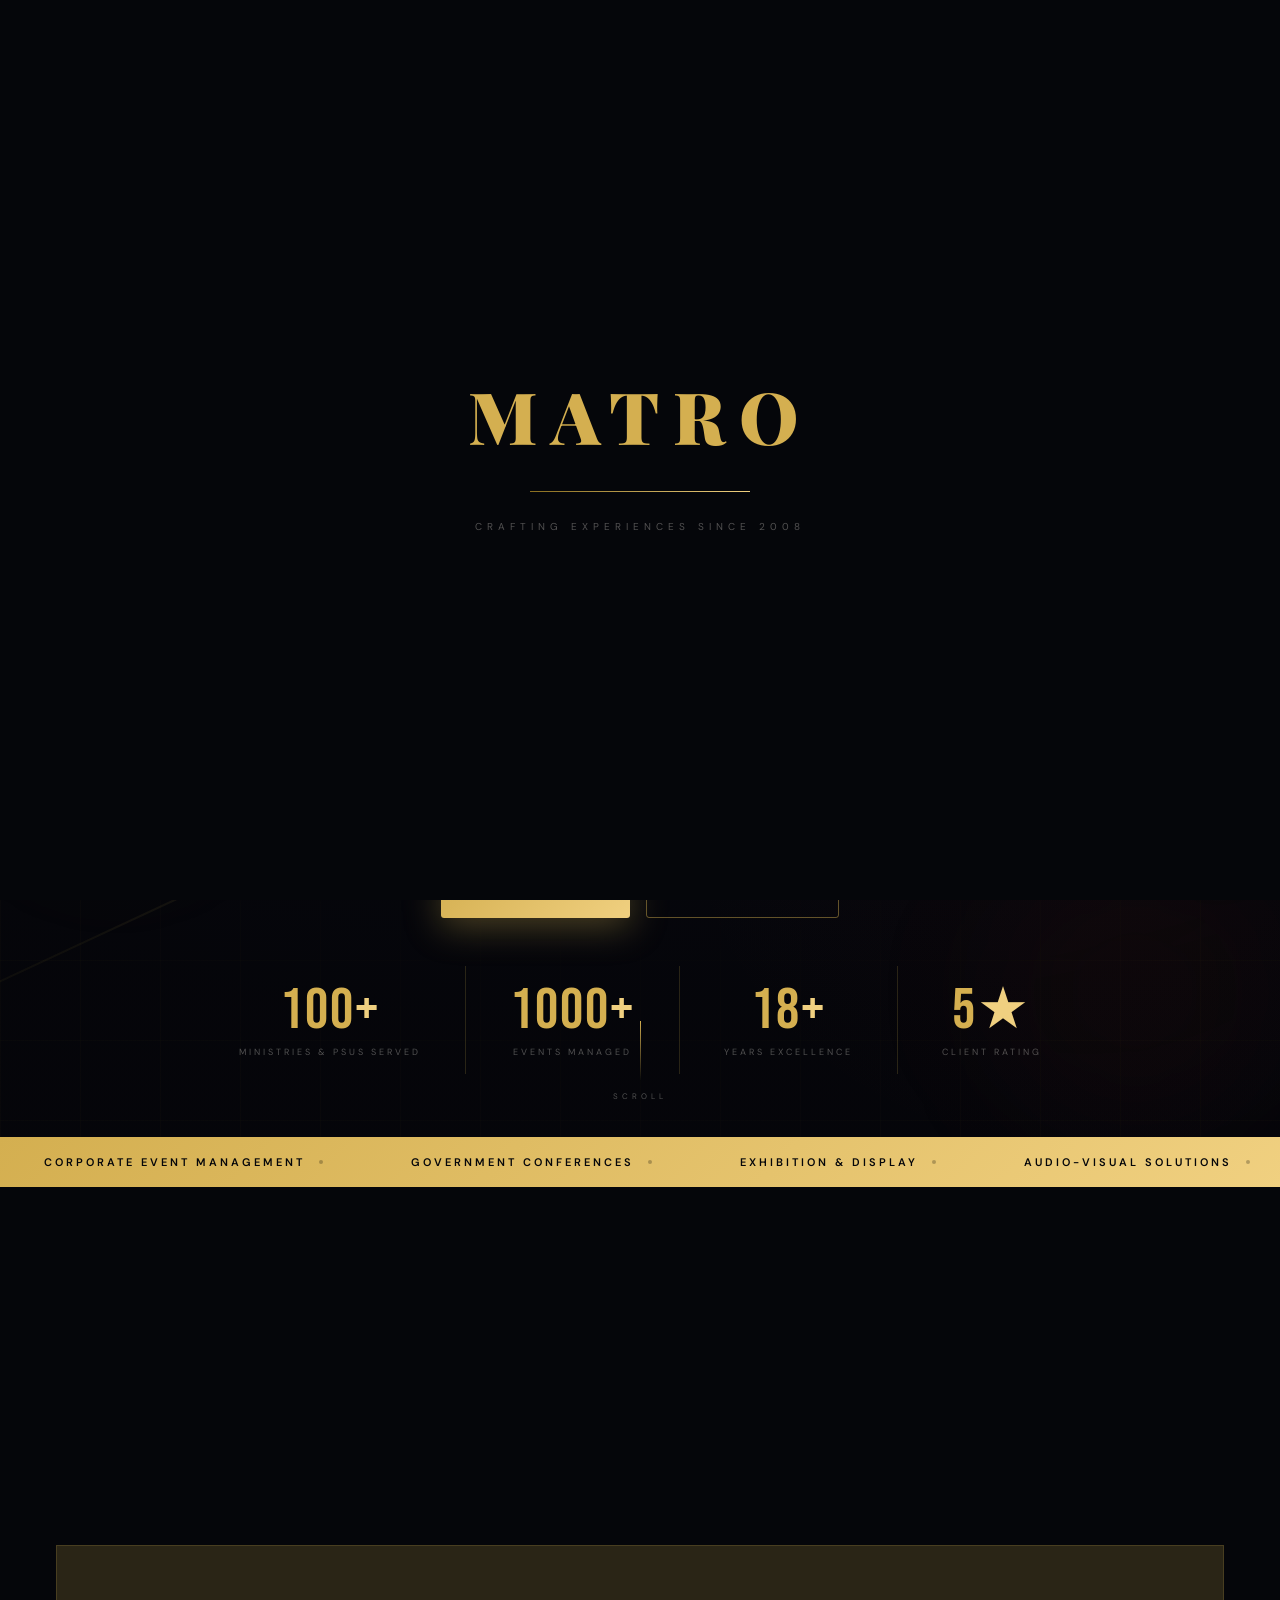
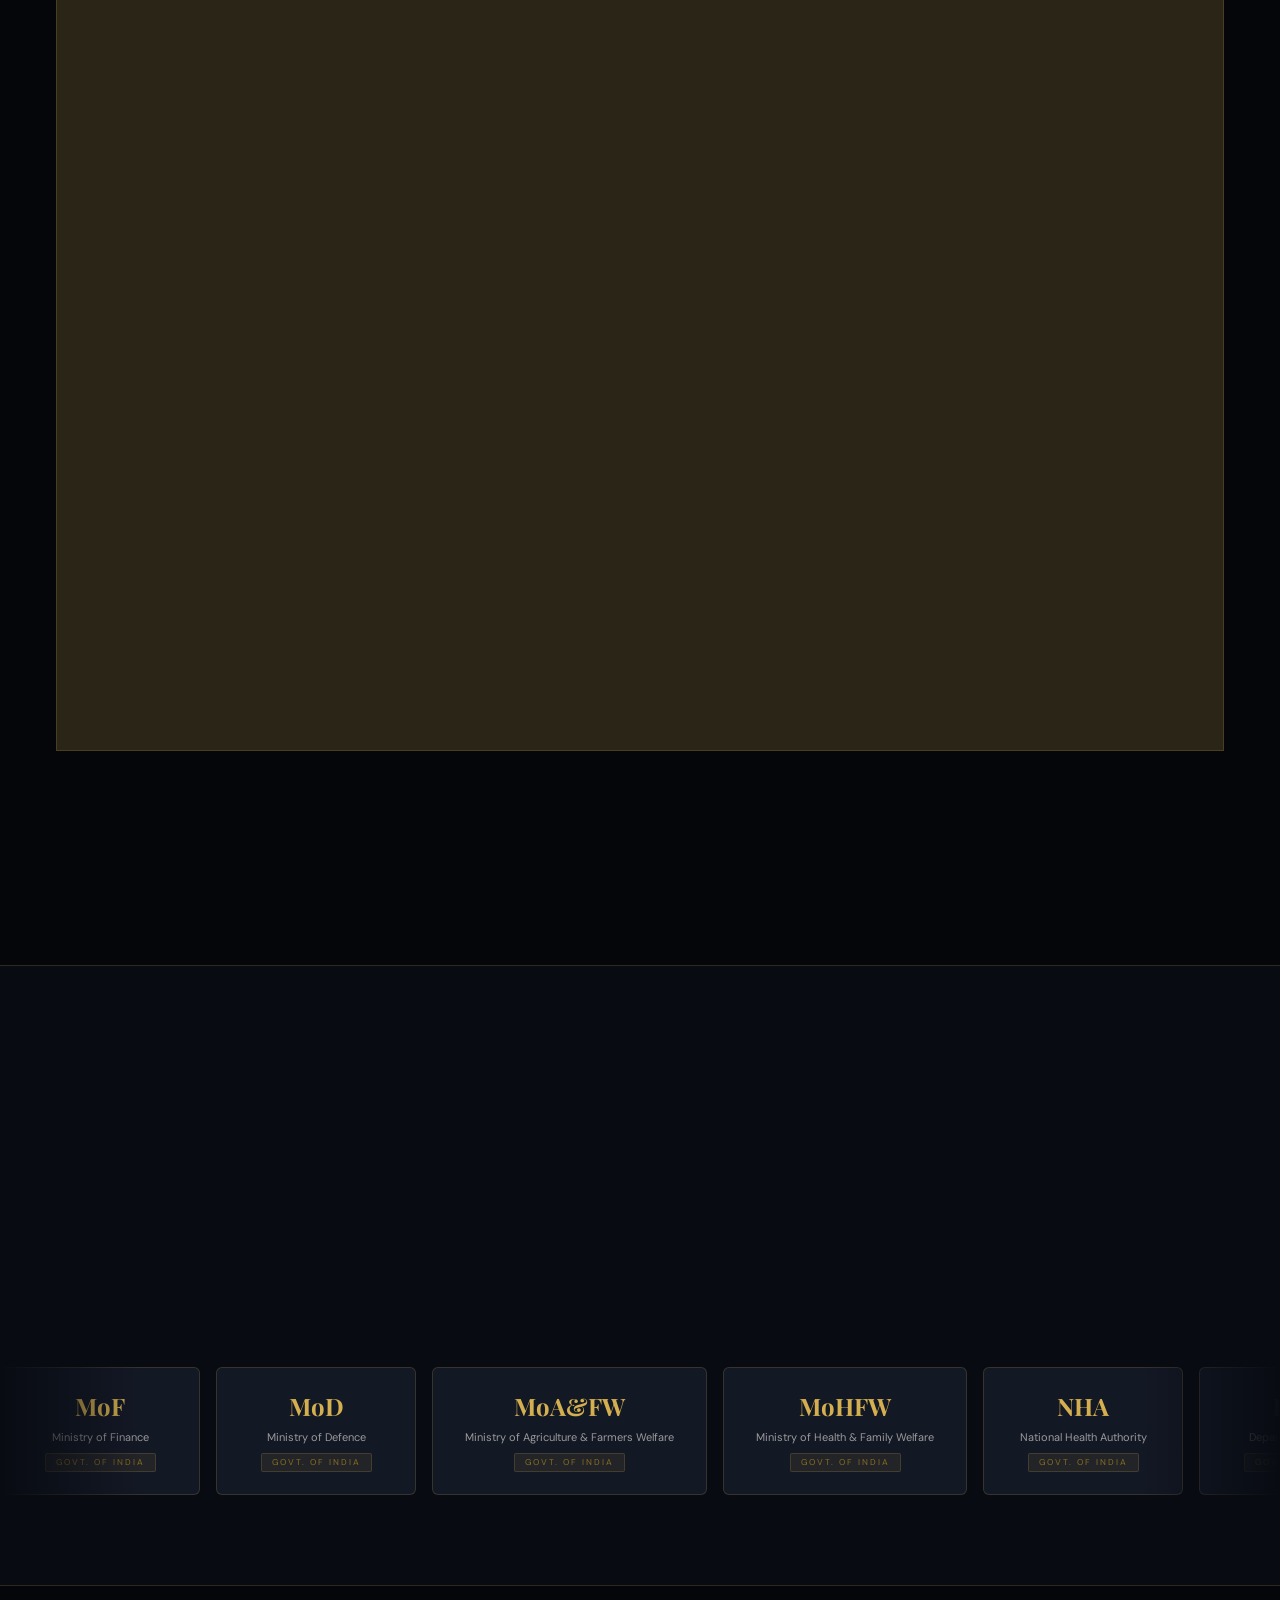
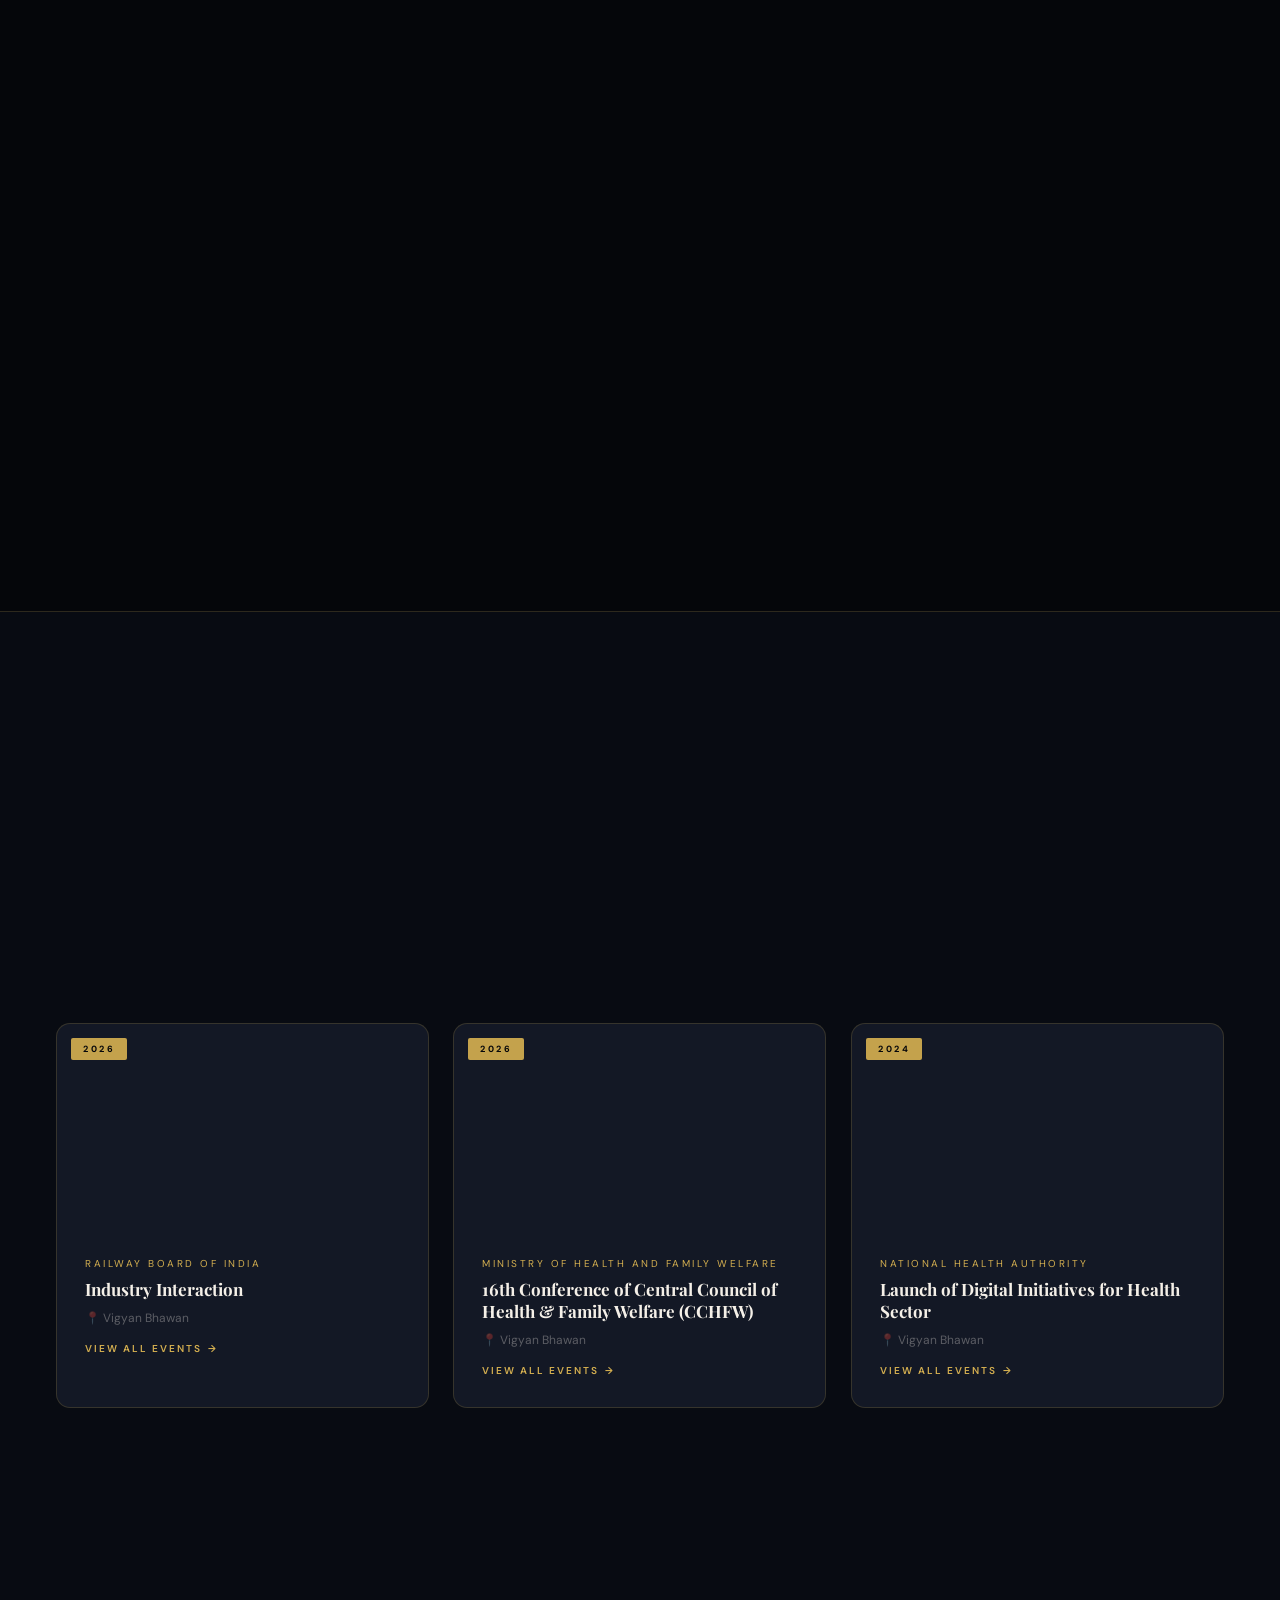
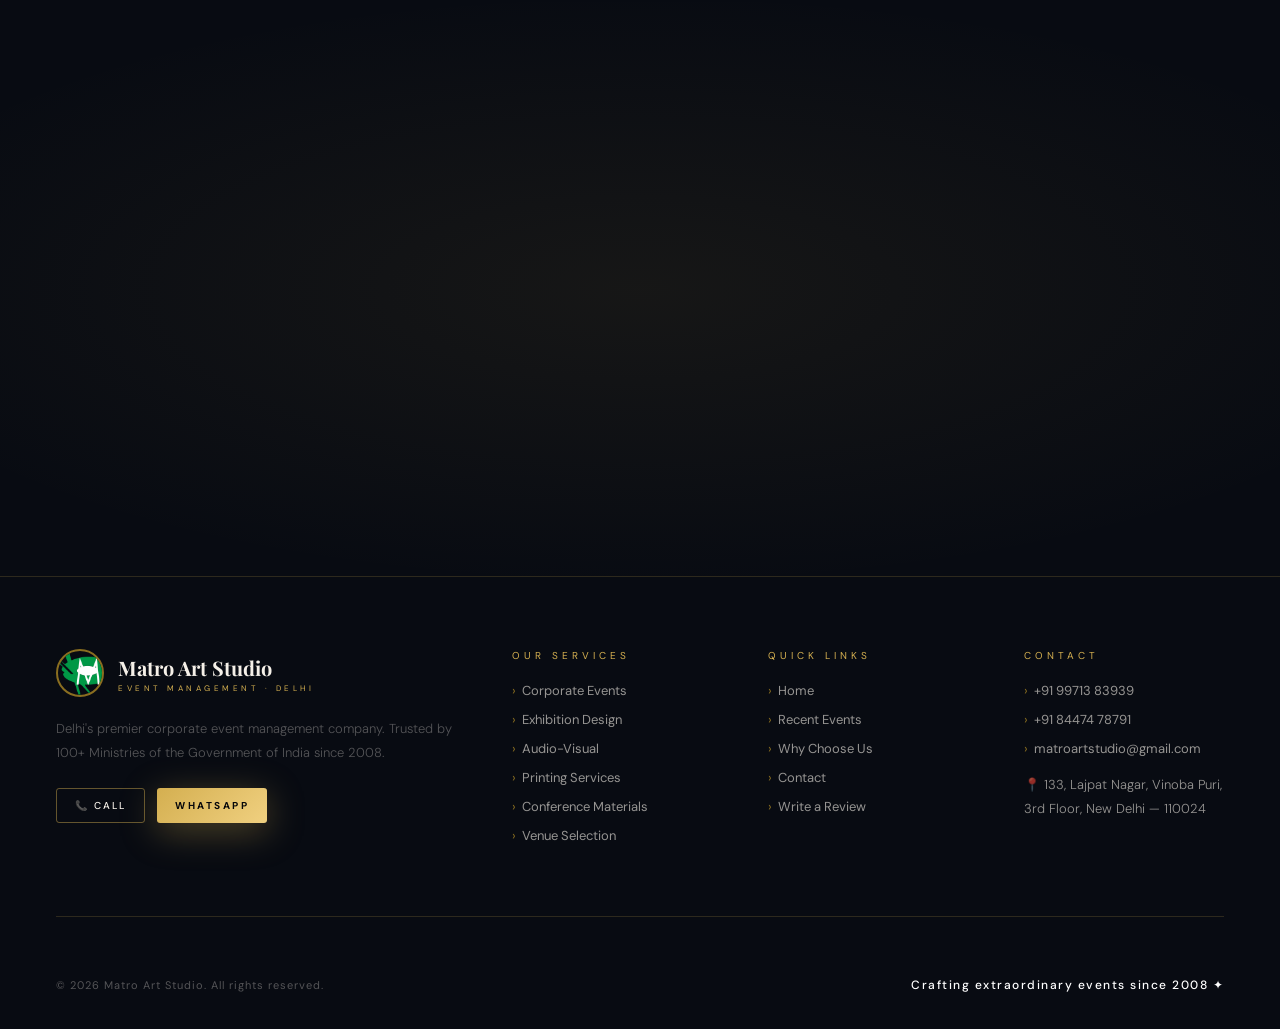
==== commit 3d34ff88: "Add files via upload" ====
--- a/index.html
+++ b/index.html
@@ -1507,7 +1507,6 @@
     <a class="nl" href="services/">Services</a>
     <a class="nl" href="events/">Events</a>
     <a class="nl" href="gallery/">Gallery</a>
-    <a class="nl" href="blog/">Blog</a>
     <a class="nl" href="about/">About</a>
     <a class="nl" href="why-us/">Why Us</a>
     <a class="nav-cta" href="contact/">Contact Us</a>
@@ -1521,7 +1520,6 @@
   <a class="nl" href="services/">Services</a>
   <a class="nl" href="events/">Events</a>
   <a class="nl" href="gallery/">Gallery</a>
-  <a class="nl" href="blog/">Blog</a>
   <a class="nl" href="about/">About</a>
   <a class="nl" href="why-us/">Why Us</a>
   <a class="nav-cta" href="contact/">Contact Us</a>
@@ -1808,7 +1806,6 @@
         <ul class="ft-links">
           <li><a href="./">Home</a></li>
           <li><a href="events/">Recent Events</a></li>
-          <li><a href="blog/">Blog</a></li>
           <li><a href="why-us/">Why Choose Us</a></li>
           <li><a href="contact/">Contact</a></li>
           <li><a href="https://share.google/VBesVzpxNdPon7krQ" target="_blank">Write a Review</a></li>
@@ -2237,8 +2234,8 @@
 }
 
 /* ═══ LOADER ═══ */
-/* Lock scroll immediately — before anything loads */
-document.body.classList.add('loading');
+/* Lock scroll immediately — before anything loads (only if there's a loader screen to show) */
+if (document.getElementById('loader')) document.body.classList.add('loading');
 window.scrollTo({ top: 0, behavior: 'instant' });
 
 /* Dismiss loader on DOMContentLoaded (don't wait for all images) */
@@ -2247,7 +2244,14 @@
   document.documentElement.scrollTop = 0;
   document.body.scrollTop = 0;
   const loader = document.getElementById('loader');
-  if (!loader) { initParticles(); initReveal(); renderRecentEvents(); initHeroSlider(); return; }
+  if (!loader) {
+    document.body.classList.remove('loading');
+    document.body.style.overflow = '';
+    document.body.style.position = '';
+    document.body.style.width = '';
+    initParticles(); initReveal(); renderRecentEvents(); initHeroSlider();
+    return;
+  }
   loader.classList.add('out');
   /* Re-enable scroll only after loader fully fades (matches .25s transition) */
   setTimeout(() => {
@@ -2262,11 +2266,13 @@
   renderRecentEvents();
   initHeroSlider();
 }
-/* Use DOMContentLoaded so loader clears before images finish downloading */
+/* Use DOMContentLoaded so loader clears before images finish downloading.
+   Pages with no visual loader (subpages) skip the 3s wait entirely. */
+const _loaderWait = document.getElementById('loader') ? 3000 : 0;
 if (document.readyState === 'loading') {
-  document.addEventListener('DOMContentLoaded', () => setTimeout(dismissLoader, 3000));
+  document.addEventListener('DOMContentLoaded', () => setTimeout(dismissLoader, _loaderWait));
 } else {
-  setTimeout(dismissLoader, 3000);
+  setTimeout(dismissLoader, _loaderWait);
 }
 
 /* ═══ HERO BACKGROUND SLIDER ═══ */
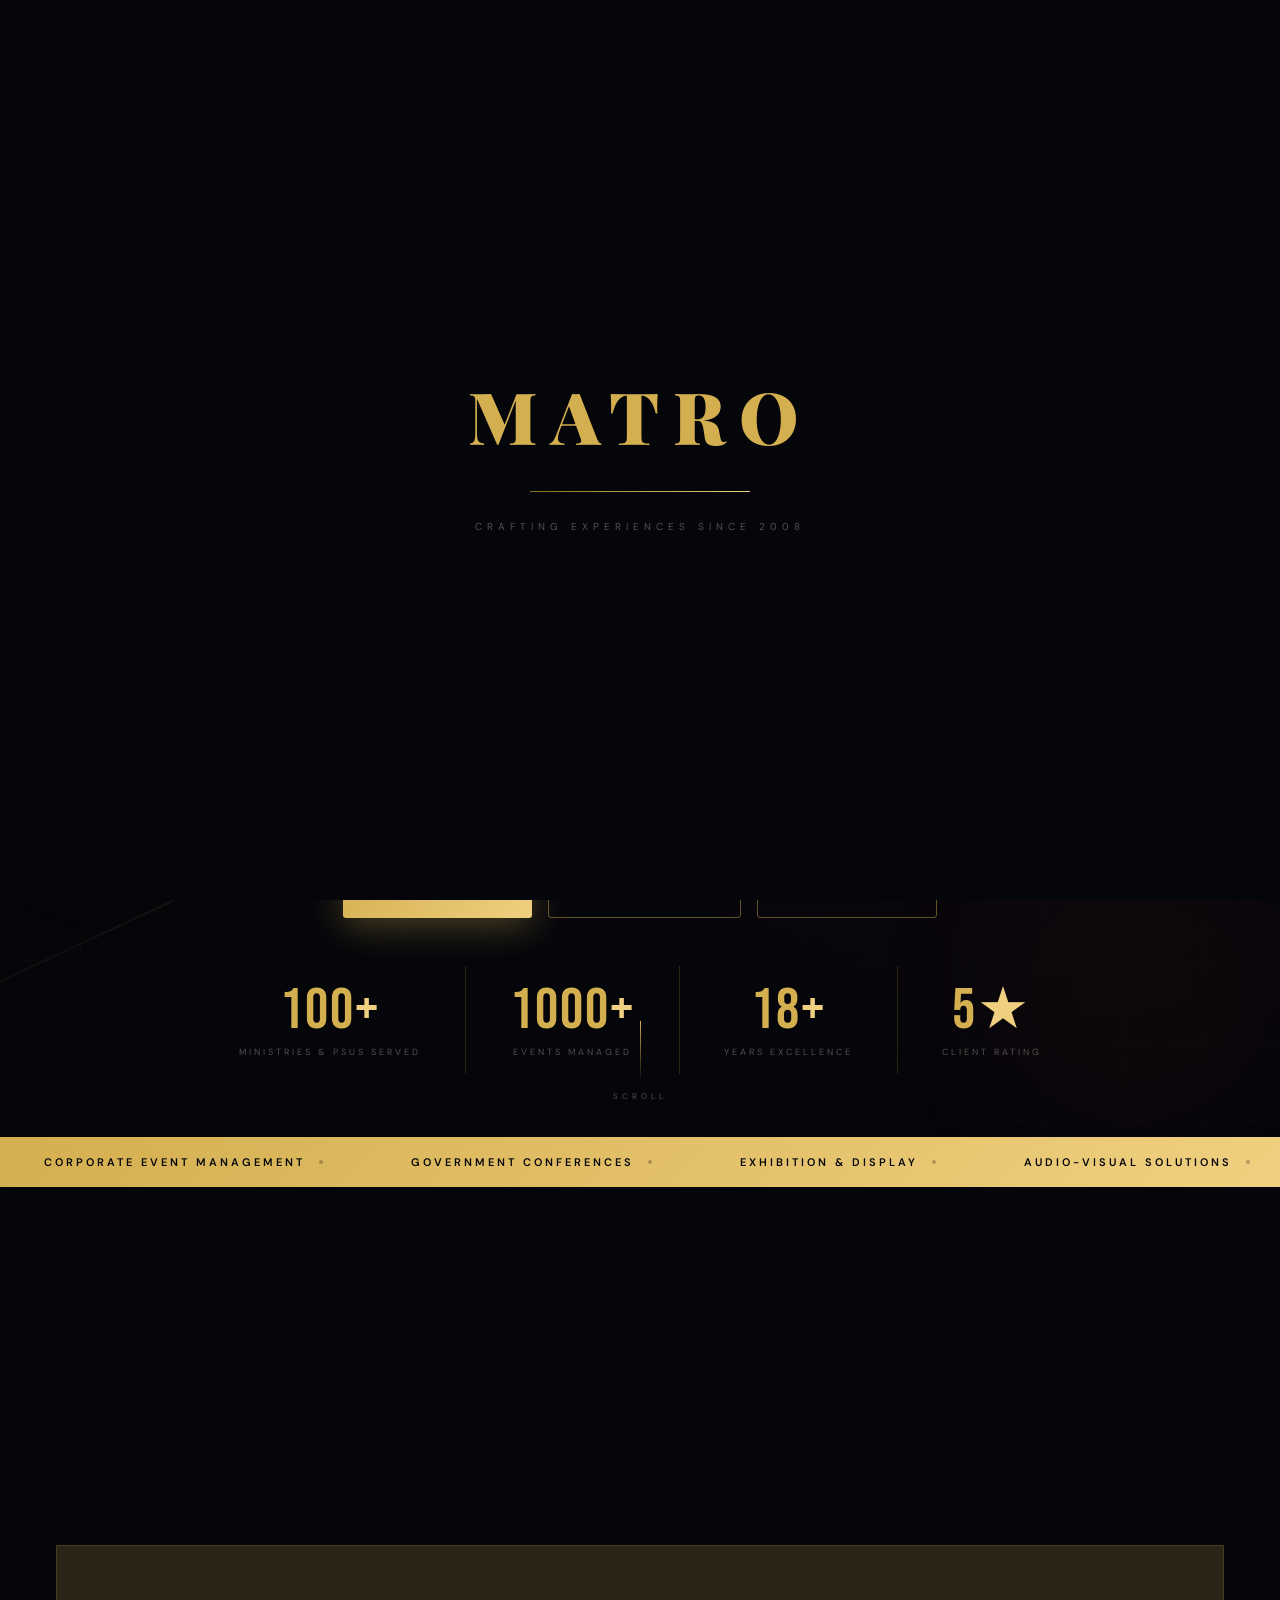
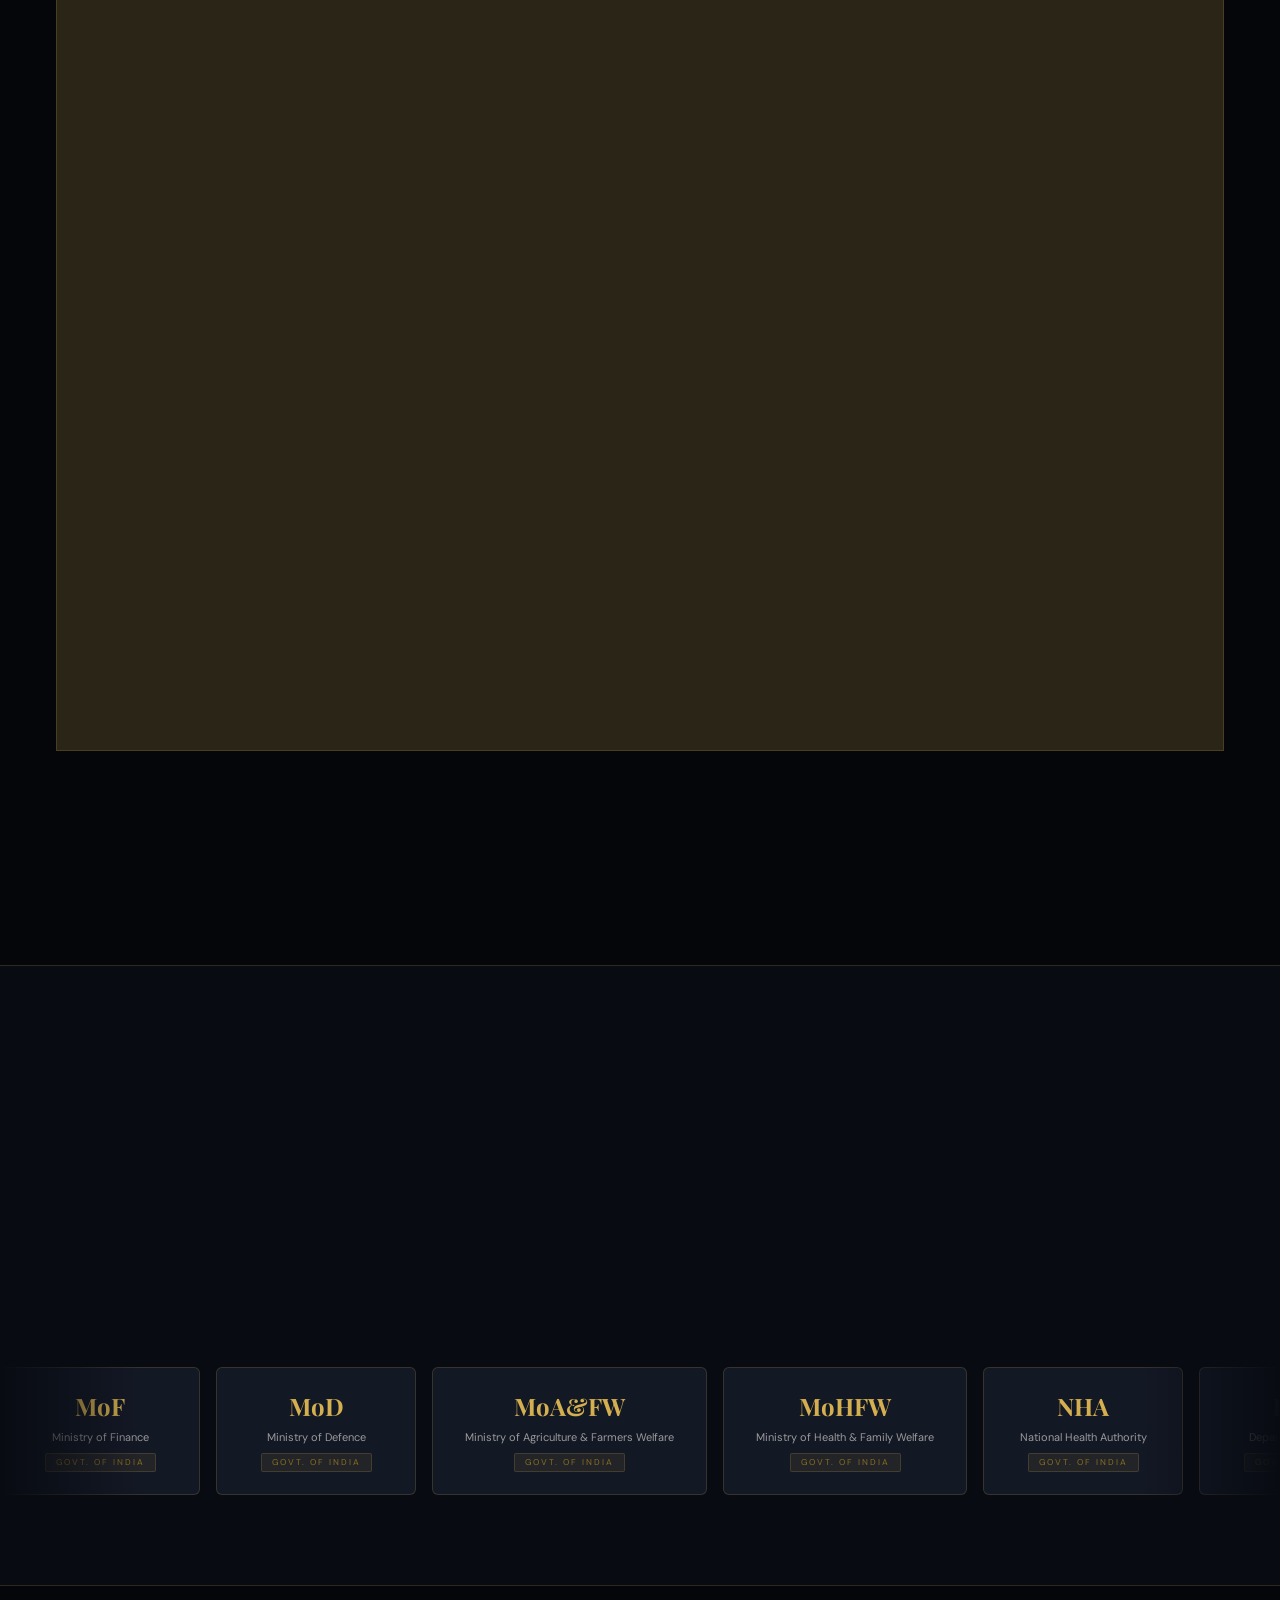
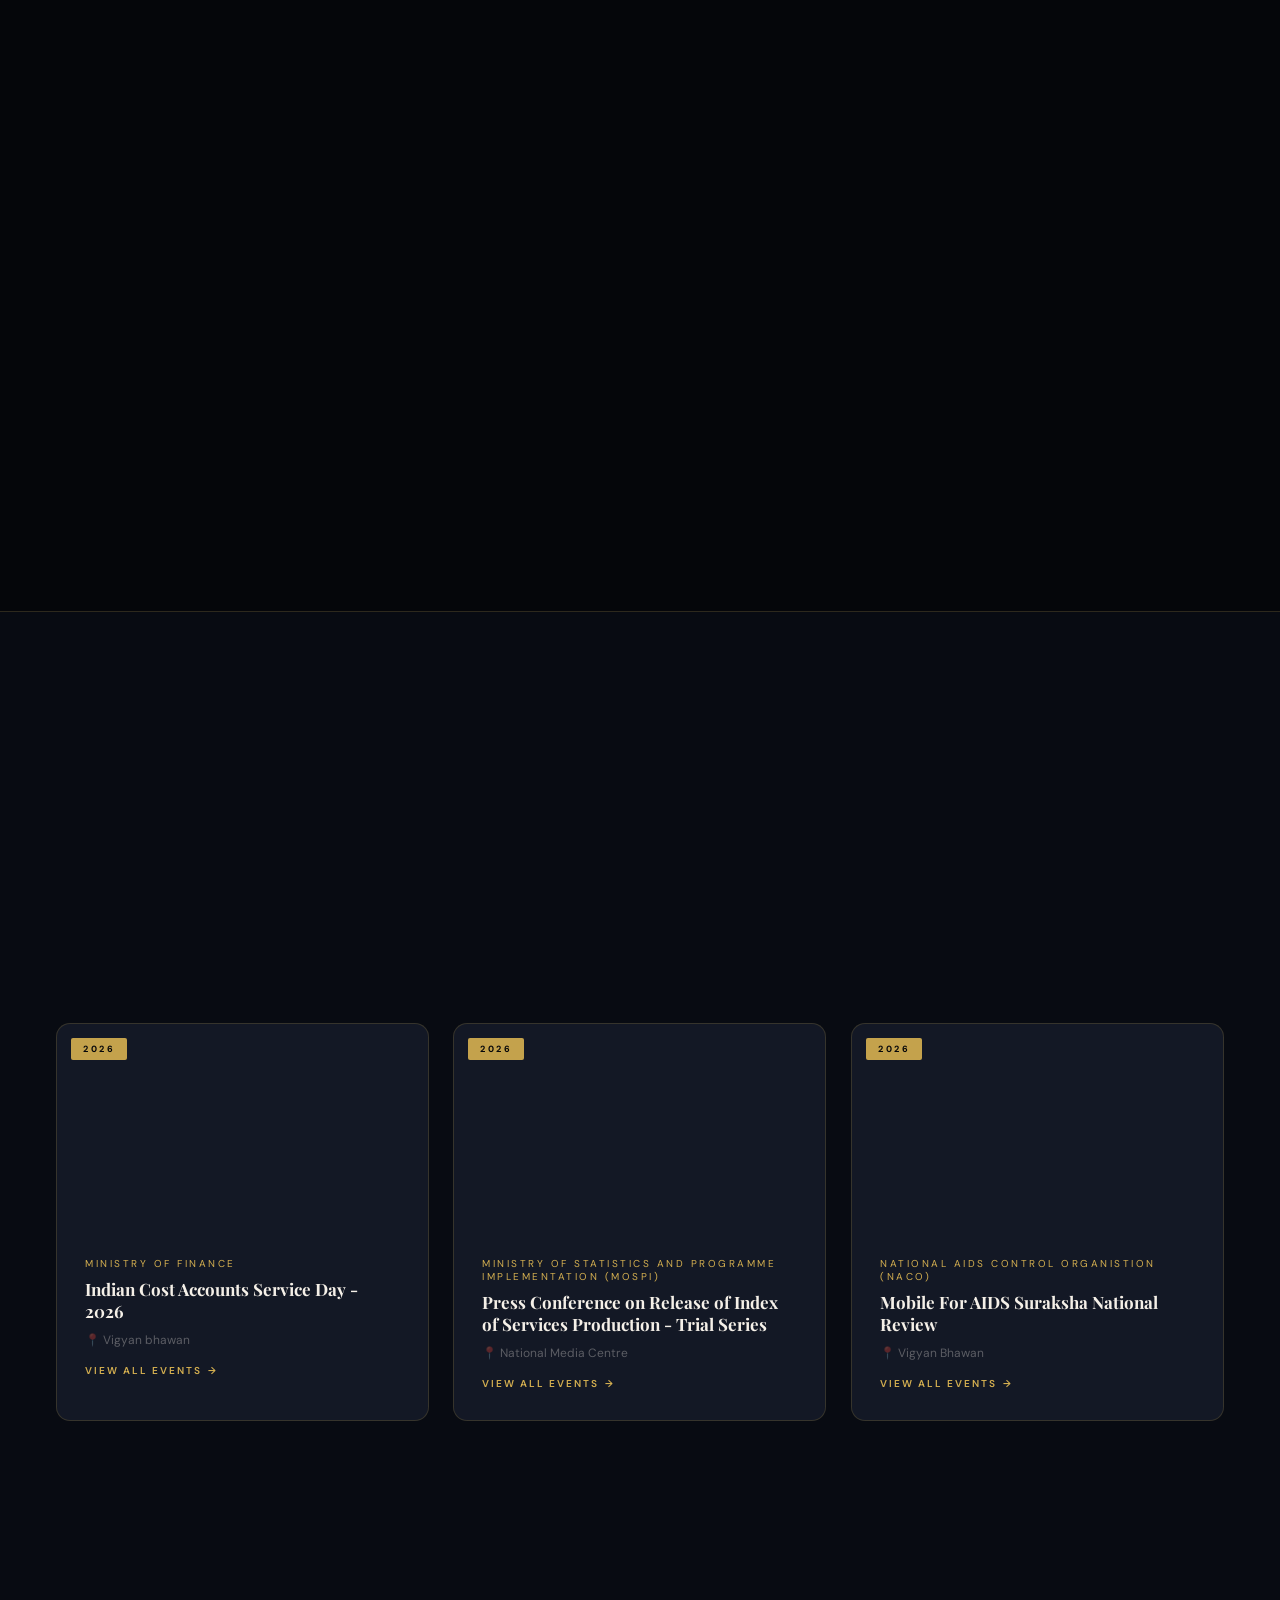
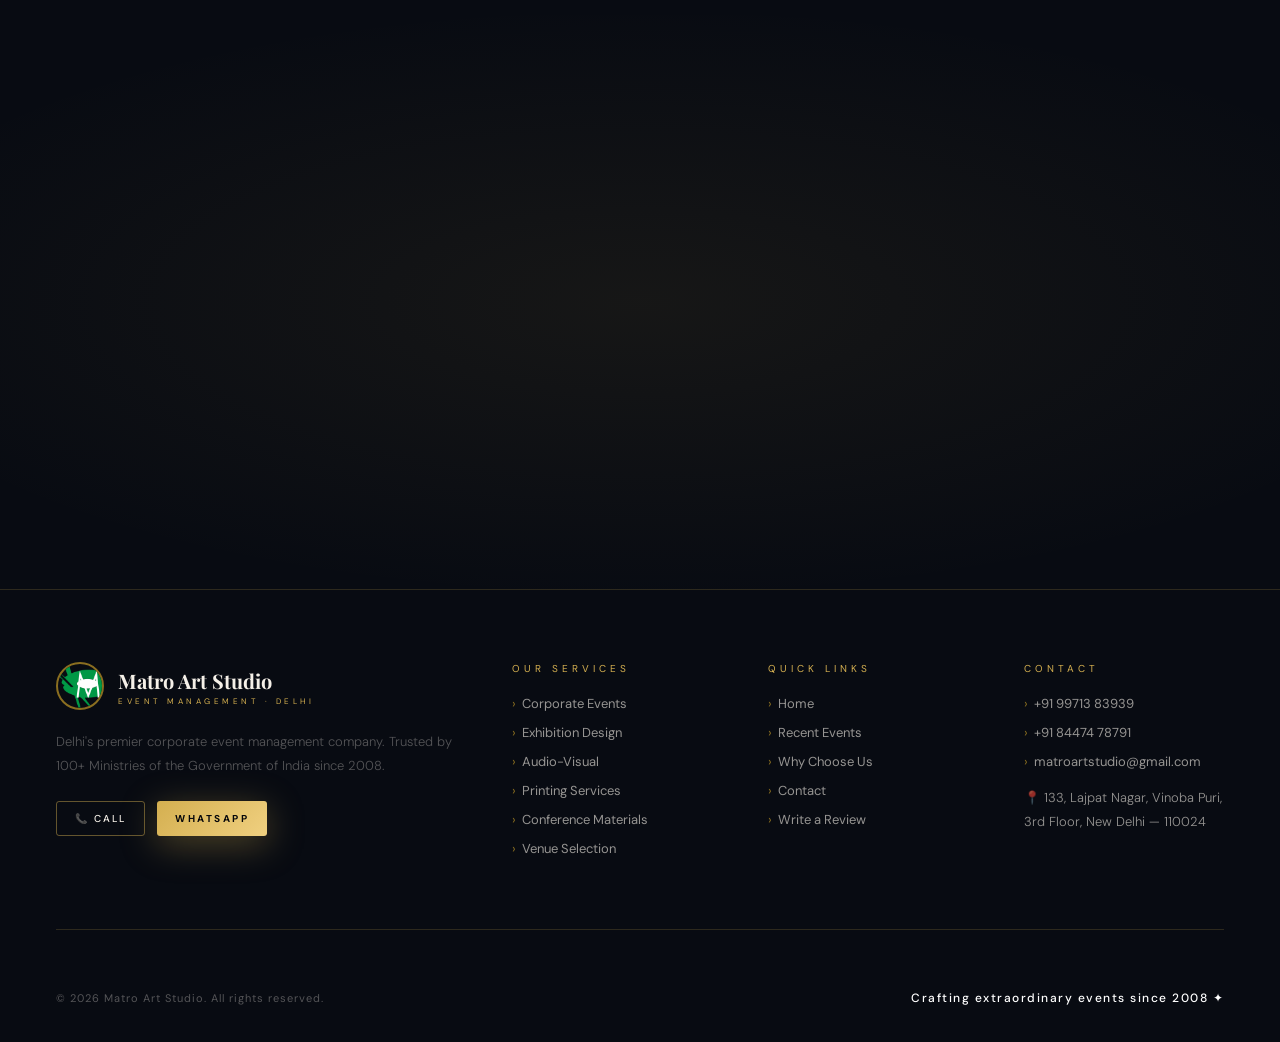
==== commit 27490361: "Update index.html" ====
--- a/index.html
+++ b/index.html
@@ -1584,6 +1584,7 @@
       <div class="hero-btns">
         <button class="btn-g" onclick="window.location.href='contact/'">Contact Us →</button>
         <button class="btn-o" onclick="window.location.href='events/'">View Our Work</button>
+        <button class="btn-o" onclick="window.location.href='gallery/'">View Gallery</button>
       </div>
     </div>
 
@@ -1746,8 +1747,9 @@
       <p class="sec-p rv" style="max-width:520px;">A glimpse into our most recent high-profile events across India's top ministries and institutions.</p>
       <!-- Cards are injected here by JS — see renderRecentEvents() -->
       <div class="recent-ev-grid" id="homeRecentEvents"></div>
-      <div class="re-view-all rv">
+      <div class="re-view-all rv" style="display:flex;gap:16px;justify-content:center;flex-wrap:wrap;">
         <button class="btn-o" onclick="window.location.href='events/'">View All Events →</button>
+        <button class="btn-o" onclick="window.location.href='gallery/'">View Gallery →</button>
       </div>
     </div>
   </section>
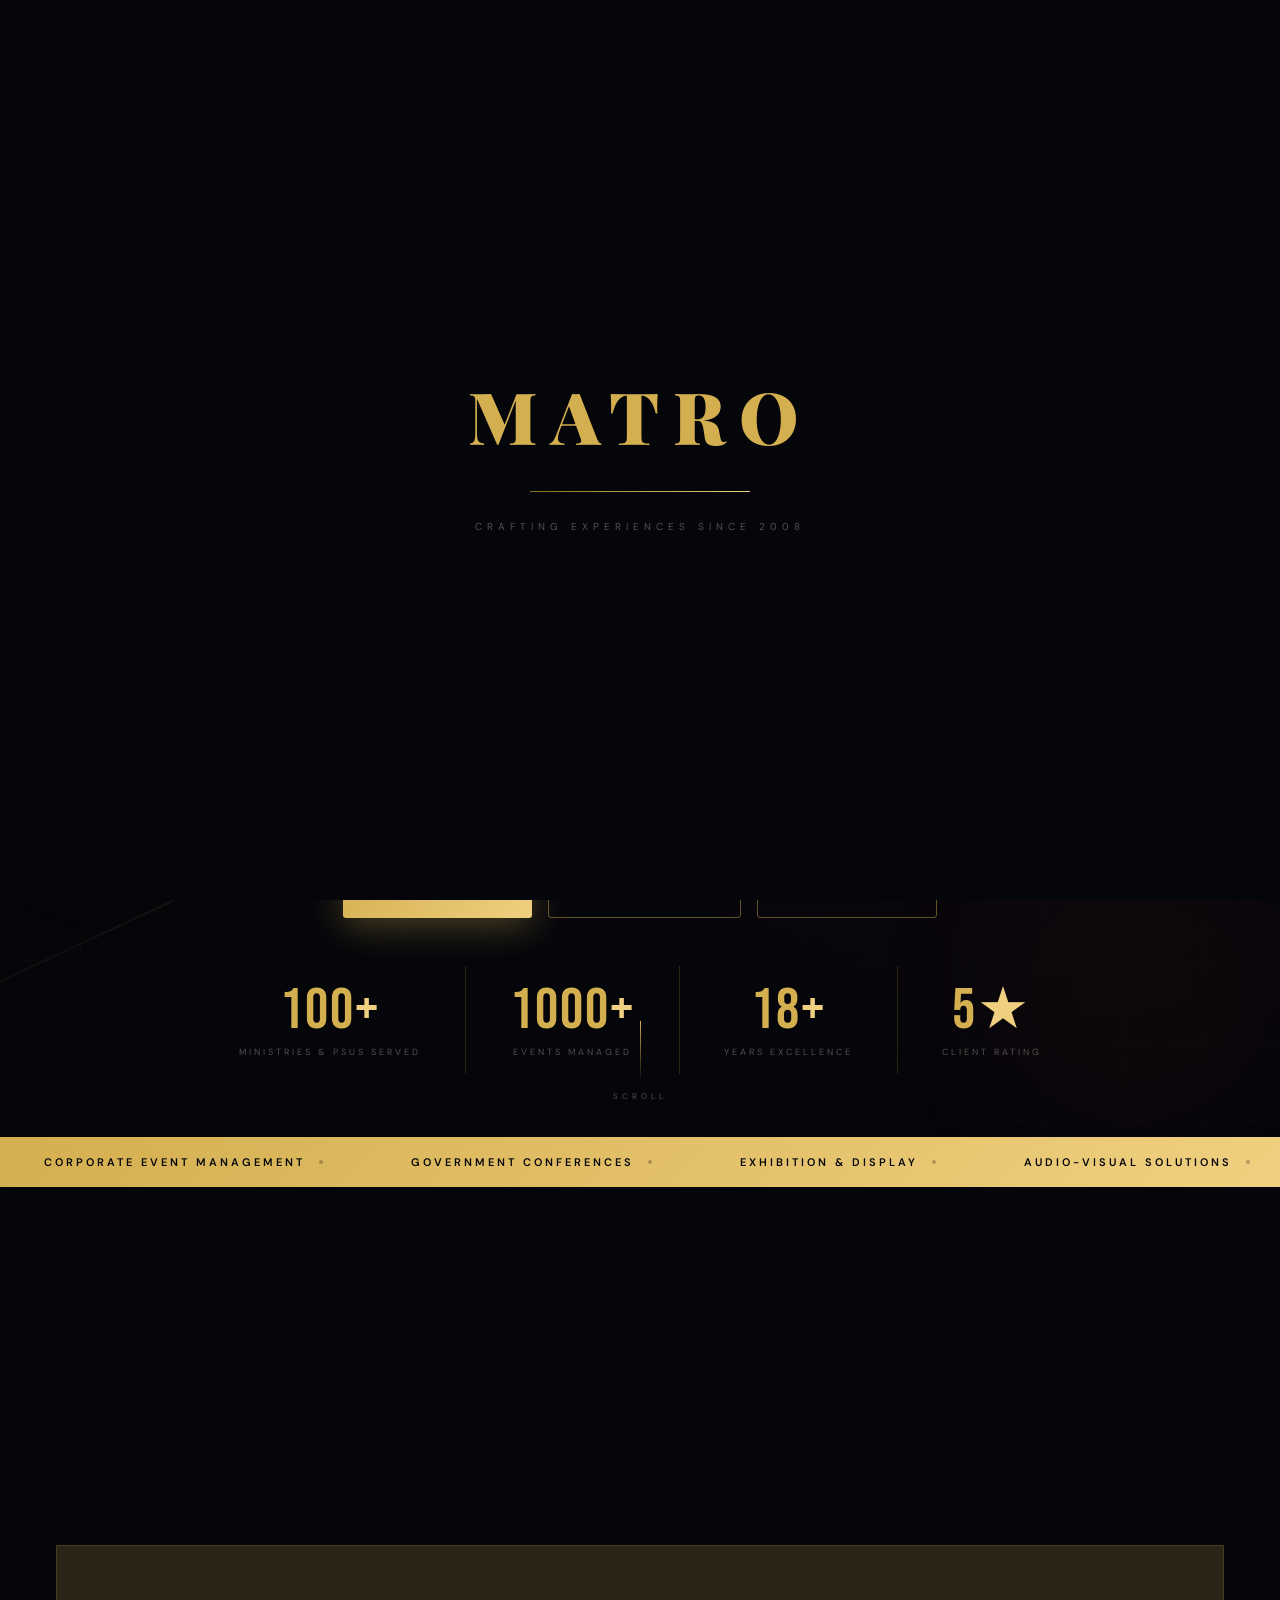
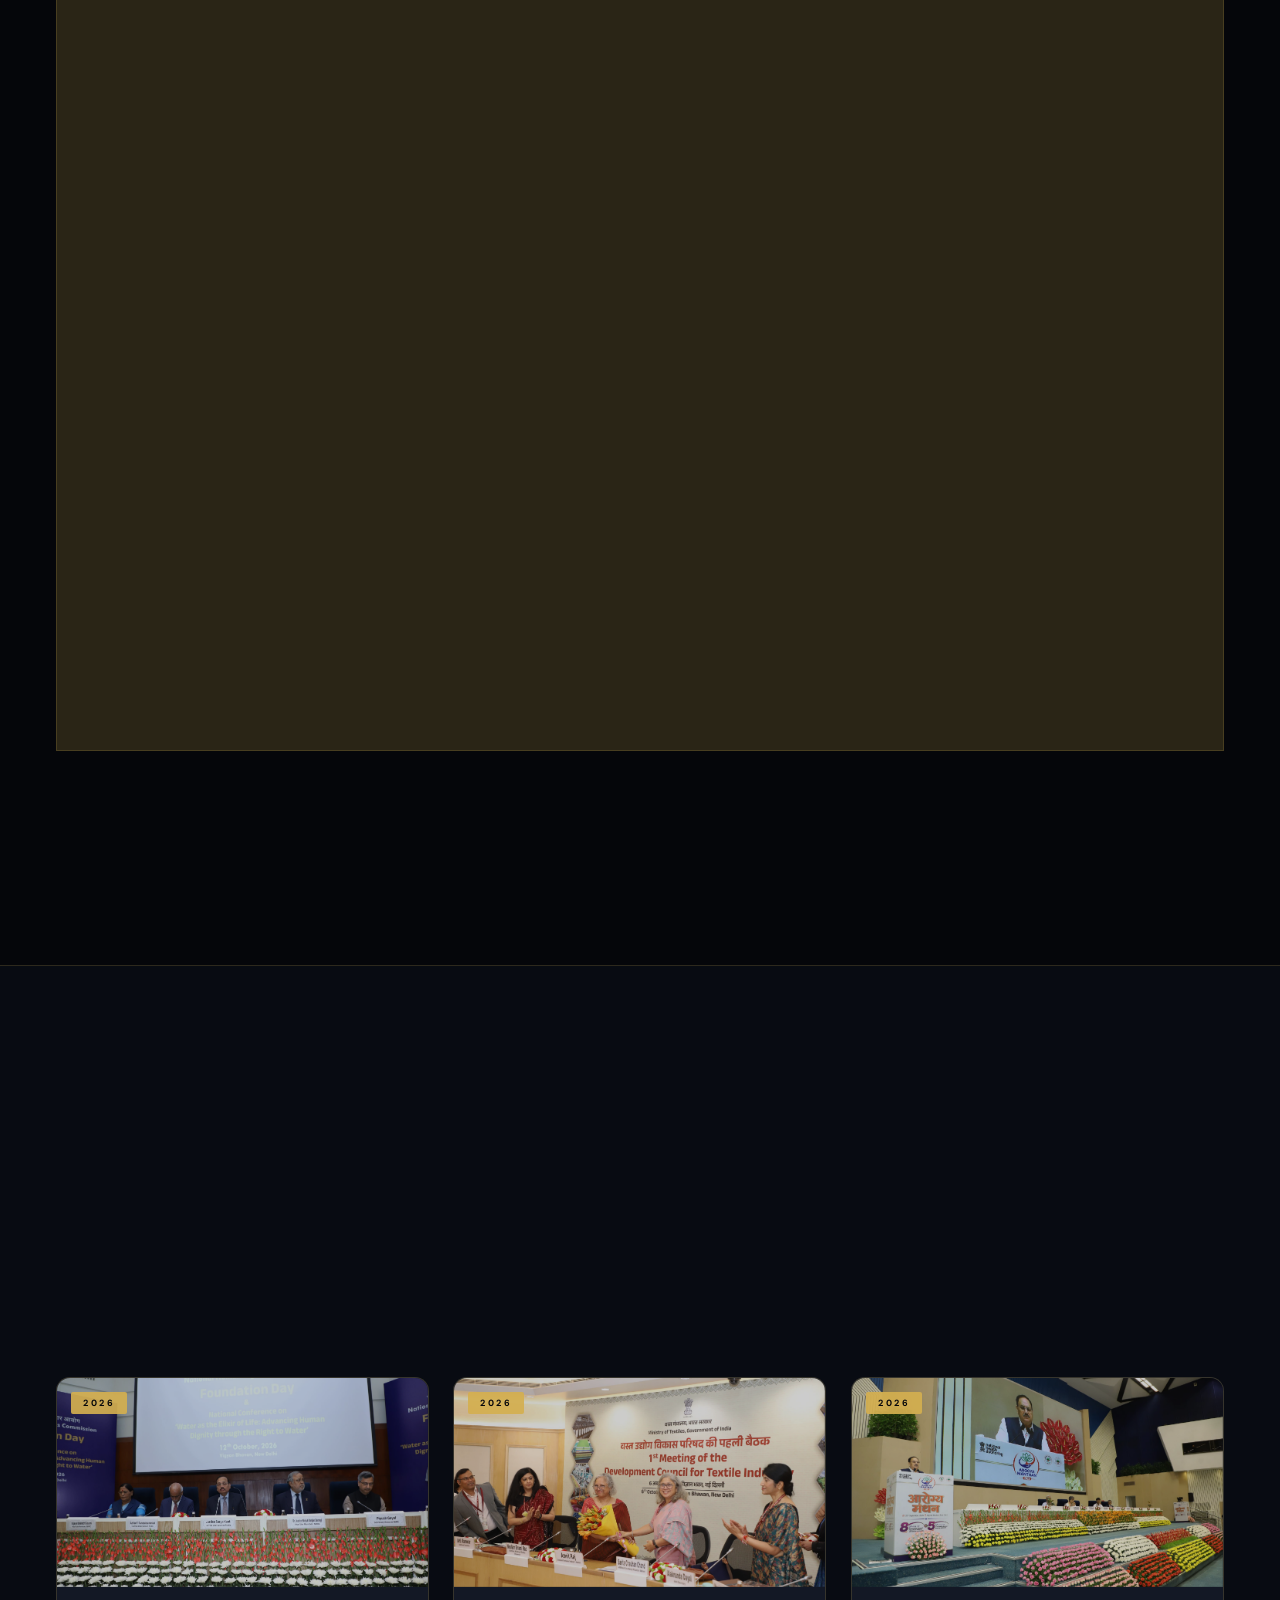
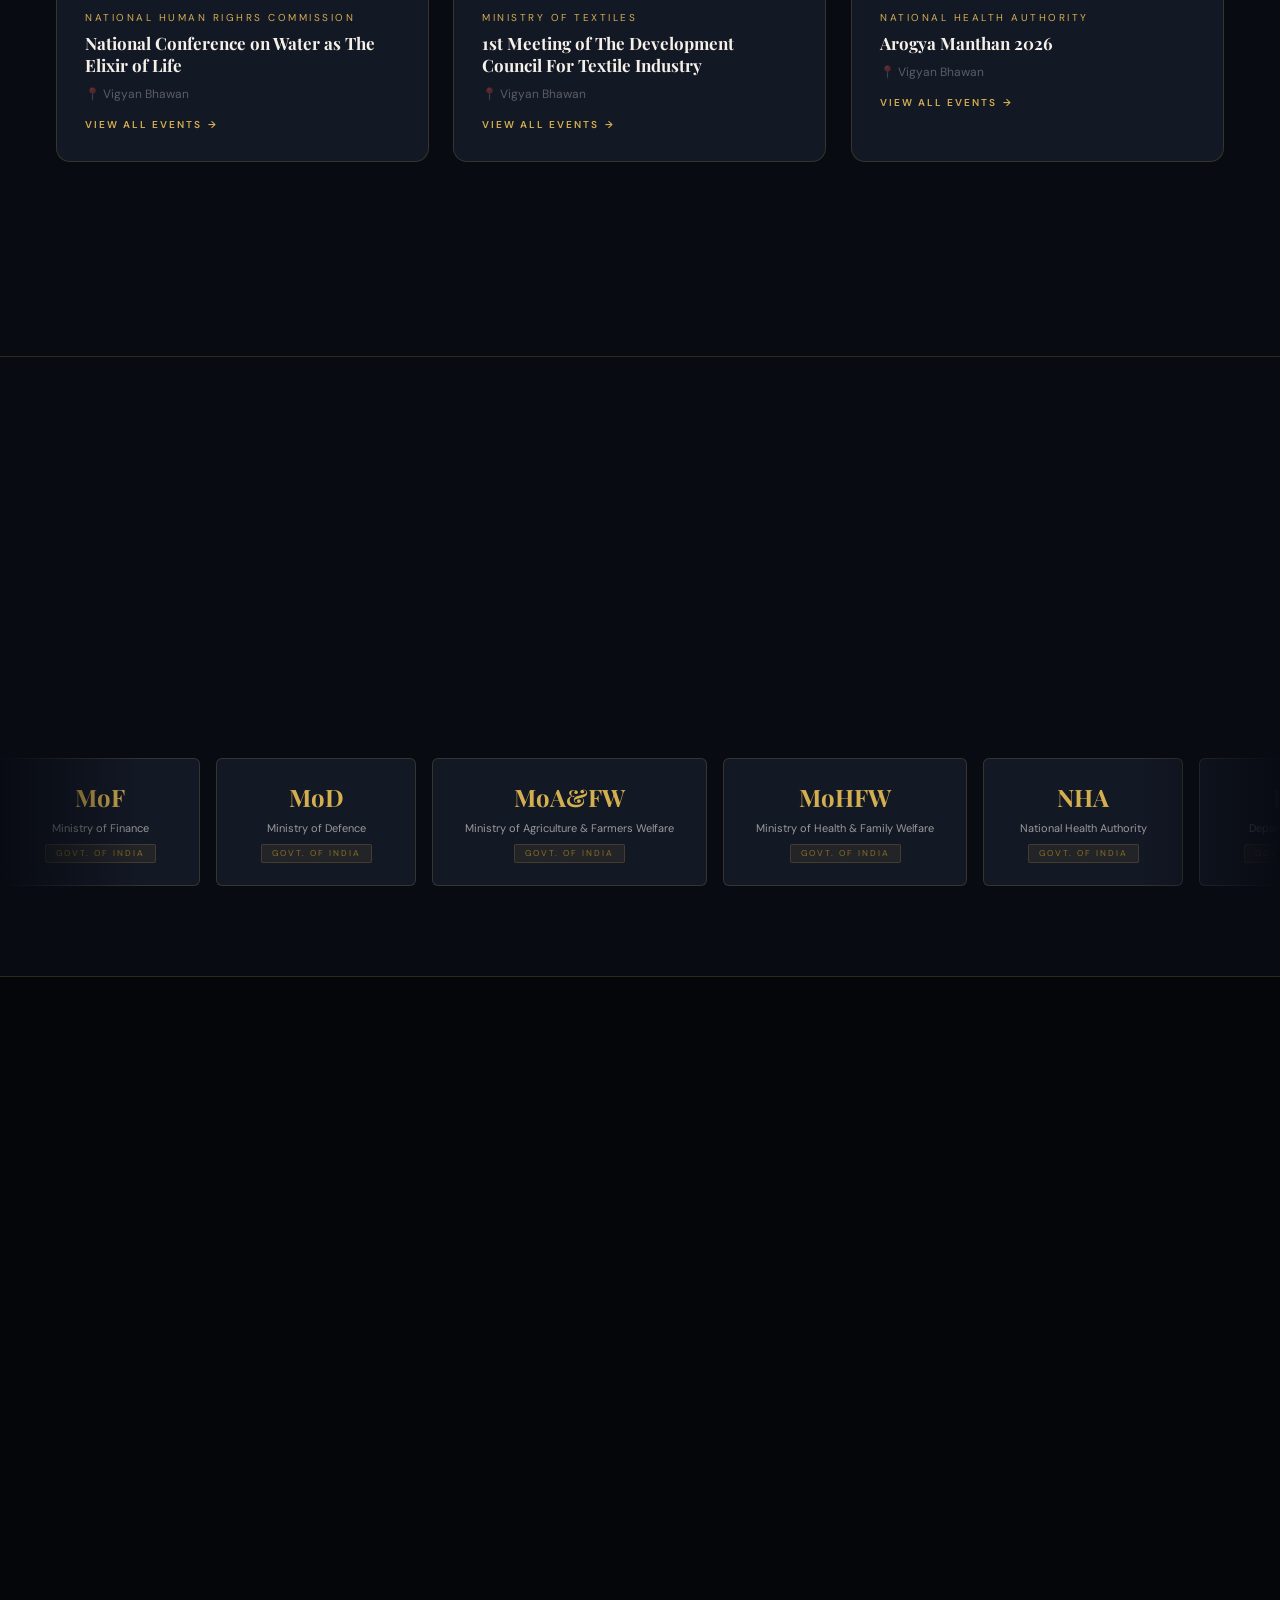
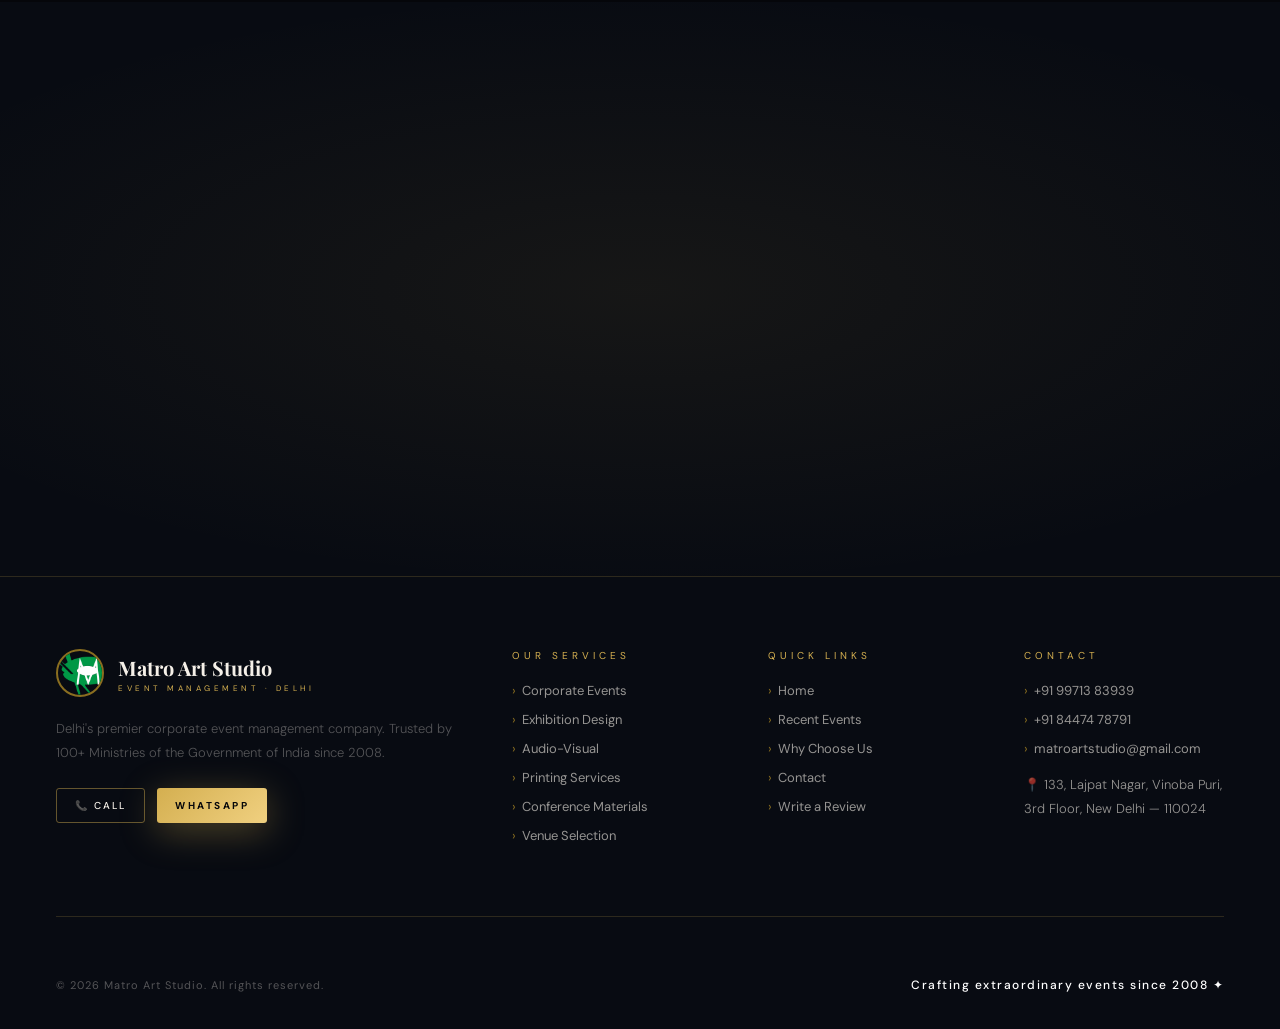
==== commit 43fa5a63: "Add files via upload" ====
--- a/index.html
+++ b/index.html
@@ -260,10 +260,10 @@
   display:none;flex-direction:column;gap:5px;
   background:none;border:none;padding:8px;cursor:none;
 }
-.hbg span{display:block;width:24px;height:1.5px;background:var(--gold);transition:.3s;}
-.hbg.open span:nth-child(1){transform:rotate(45deg) translate(4.5px,4.5px);}
-.hbg.open span:nth-child(2){opacity:0;}
-.hbg.open span:nth-child(3){transform:rotate(-45deg) translate(4.5px,-4.5px);}
+.hbg i{display:block;width:24px;height:1.5px;background:var(--gold);transition:.3s;}
+.hbg.open i:nth-child(1){transform:rotate(45deg) translate(4.5px,4.5px);}
+.hbg.open i:nth-child(2){opacity:0;}
+.hbg.open i:nth-child(3){transform:rotate(-45deg) translate(4.5px,-4.5px);}
 
 .mob-menu{
   display:none;position:fixed;
@@ -1435,6 +1435,45 @@
                     .gf-btn:hover{border-color:var(--gold);color:var(--gold);background:rgba(212,175,80,.07);}
                             .re-card:hover{border-color:var(--edge-hi);box-shadow:0 24px 70px rgba(0,0,0,.5);transform:translateY(-6px);}
     }
+
+/* ═══ MOBILE NAV UPGRADE ═══ */
+.mob-bar{display:none;}
+.hbg-label{display:none;}
+@media(max-width:1100px){
+  /* Visible MENU button instead of 3 thin lines */
+  .hbg{
+    flex-direction:row;align-items:center;gap:10px;
+    padding:10px 14px;border:1px solid var(--gold);border-radius:6px;
+    background:rgba(212,175,80,.12);cursor:pointer;
+  }
+  .hbg i{width:20px;height:2px;}
+  .hbg-wrap{display:flex;flex-direction:column;gap:4px;}
+  .hbg-label{display:block;font-size:11px;font-weight:600;letter-spacing:2px;color:var(--gold);text-transform:uppercase;}
+  .hbg.open i:nth-child(1){transform:rotate(45deg) translate(4px,4px);}
+  .hbg.open i:nth-child(3){transform:rotate(-45deg) translate(4px,-4px);}
+  .mob-menu{max-height:calc(100dvh - 76px);overflow-y:auto;}
+  .mob-menu .nl{font-size:15px;padding:16px;}
+  .mob-menu .nav-cta{text-align:center;margin-top:12px;padding:16px;display:block;}
+
+  /* Always-visible bottom tab bar */
+  .mob-bar{
+    display:flex;position:fixed;left:0;right:0;bottom:0;z-index:1001;
+    background:rgba(5,6,10,.98);border-top:1px solid var(--gold-3);
+    padding-bottom:env(safe-area-inset-bottom,0);
+  }
+  .mob-bar a{
+    flex:1;display:flex;flex-direction:column;align-items:center;gap:3px;
+    padding:9px 2px 8px;color:var(--cream-m);text-decoration:none;
+    font-size:9.5px;letter-spacing:1px;text-transform:uppercase;font-weight:500;
+    -webkit-tap-highlight-color:transparent;
+  }
+  .mob-bar a svg{width:20px;height:20px;stroke:currentColor;fill:none;stroke-width:1.7;stroke-linecap:round;stroke-linejoin:round;}
+  .mob-bar a.active{color:var(--gold);}
+  .mob-bar a.cta{color:var(--ink);background:linear-gradient(135deg,var(--gold),var(--gold-2));}
+  body{padding-bottom:calc(58px + env(safe-area-inset-bottom,0));}
+  .wa-float{bottom:calc(74px + env(safe-area-inset-bottom,0)) !important;}
+}
+@media print{.mob-bar{display:none !important;}}
 </style>
 
 <script type="application/ld+json">
@@ -1511,8 +1550,9 @@
     <a class="nl" href="why-us/">Why Us</a>
     <a class="nav-cta" href="contact/">Contact Us</a>
   </div>
-  <button class="hbg" id="hbg" onclick="toggleMob()">
-    <span></span><span></span><span></span>
+  <button class="hbg" id="hbg" onclick="toggleMob()" aria-label="Open menu" aria-expanded="false">
+    <span class="hbg-wrap"><i></i><i></i><i></i></span>
+    <span class="hbg-label">Menu</span>
   </button>
 </nav>
 <div class="mob-menu" id="mobMenu">
@@ -1524,6 +1564,14 @@
   <a class="nl" href="why-us/">Why Us</a>
   <a class="nav-cta" href="contact/">Contact Us</a>
 </div>
+
+<nav class="mob-bar" aria-label="Quick navigation">
+  <a href="./" data-p=""><svg viewBox="0 0 24 24"><path d="M3 11l9-8 9 8v9a1 1 0 0 1-1 1h-5v-6H9v6H4a1 1 0 0 1-1-1z"/></svg>Home</a>
+  <a href="services/" data-p="services"><svg viewBox="0 0 24 24"><rect x="3" y="3" width="7" height="7"/><rect x="14" y="3" width="7" height="7"/><rect x="3" y="14" width="7" height="7"/><rect x="14" y="14" width="7" height="7"/></svg>Services</a>
+  <a href="events/" data-p="events"><svg viewBox="0 0 24 24"><rect x="3" y="4" width="18" height="17" rx="2"/><path d="M16 2v4M8 2v4M3 10h18"/></svg>Events</a>
+  <a href="gallery/" data-p="gallery"><svg viewBox="0 0 24 24"><rect x="3" y="3" width="18" height="18" rx="2"/><circle cx="8.5" cy="8.5" r="1.5"/><path d="M21 15l-5-5L5 21"/></svg>Gallery</a>
+  <a href="contact/" data-p="contact" class="cta"><svg viewBox="0 0 24 24"><path d="M22 16.9v3a2 2 0 0 1-2.2 2 19.8 19.8 0 0 1-8.6-3.1 19.5 19.5 0 0 1-6-6A19.8 19.8 0 0 1 2.1 4.2 2 2 0 0 1 4.1 2h3a2 2 0 0 1 2 1.7c.1 1 .4 1.9.7 2.8a2 2 0 0 1-.5 2.1L8 9.9a16 16 0 0 0 6 6l1.3-1.3a2 2 0 0 1 2.1-.4c.9.3 1.8.6 2.8.7a2 2 0 0 1 1.7 2z"/></svg>Contact</a>
+</nav>
 
 <div id="page-home" class="page active">
 
@@ -1545,7 +1593,6 @@
          <div class="hero-sl-slide"><img src="images/dimond merchant.webp" alt="Event Highlights 2025" loading="lazy"></div>
          <div class="hero-sl-slide"><img src="images/old president.jpg" alt="Event Highlights 2025" loading="lazy"></div>
          <div class="hero-sl-slide"><img src="images/old president 2.avif" alt="Event Highlights 2025" loading="lazy"></div>
-         <div class="hero-sl-slide"><img src="gallery-images/mou sining ceremoni 3.JPG" alt="Event Highlights 2026" loading="lazy"></div>
     </div>
 
     <!-- Overlay effects layered above images -->
@@ -1699,6 +1746,26 @@
     </div>
   </section>
 
+  <!-- ═══════════════════════════════════════════════════════
+       RECENT EVENTS — HOME PAGE PREVIEW
+       This section is AUTO-GENERATED from the RECENT_EVENTS
+       array in the JavaScript below. You do NOT need to edit
+       this HTML. See the JS instructions to add new events.
+       ═══════════════════════════════════════════════════════ -->
+  <section class="recent-ev-sec">
+    <div class="recent-ev-inner">
+      <div class="sec-label rv">Recent Work</div>
+      <h2 class="sec-h2 rv">Our Latest<br><em>Recent Events</em></h2>
+      <p class="sec-p rv" style="max-width:520px;">A glimpse into our most recent high-profile events across India's top ministries and institutions.</p>
+      <!-- Cards are injected here by JS — see renderRecentEvents() -->
+      <div class="recent-ev-grid" id="homeRecentEvents"></div>
+      <div class="re-view-all rv" style="display:flex;gap:16px;justify-content:center;flex-wrap:wrap;">
+        <button class="btn-o" onclick="window.location.href='events/'">View All Events →</button>
+        <button class="btn-o" onclick="window.location.href='gallery/'">View Gallery →</button>
+      </div>
+    </div>
+  </section>
+
   <!-- CLIENTS MARQUEE -->
   <div class="clients-sec">
     <div class="clients-hdr">
@@ -1730,26 +1797,6 @@
           <div class="score-lbl" style="margin-top:6px;">Seller Rating</div>
           <div style="margin-top:16px;font-size:10px;letter-spacing:2px;text-transform:uppercase;color:rgba(0,200,100,.6);line-height:1.6;">Government e-Marketplace<br>Official Platform</div>
         </div>
-      </div>
-    </div>
-  </section>
-
-  <!-- ═══════════════════════════════════════════════════════
-       RECENT EVENTS — HOME PAGE PREVIEW
-       This section is AUTO-GENERATED from the RECENT_EVENTS
-       array in the JavaScript below. You do NOT need to edit
-       this HTML. See the JS instructions to add new events.
-       ═══════════════════════════════════════════════════════ -->
-  <section class="recent-ev-sec">
-    <div class="recent-ev-inner">
-      <div class="sec-label rv">Recent Work</div>
-      <h2 class="sec-h2 rv">Our Latest<br><em>Recent Events</em></h2>
-      <p class="sec-p rv" style="max-width:520px;">A glimpse into our most recent high-profile events across India's top ministries and institutions.</p>
-      <!-- Cards are injected here by JS — see renderRecentEvents() -->
-      <div class="recent-ev-grid" id="homeRecentEvents"></div>
-      <div class="re-view-all rv" style="display:flex;gap:16px;justify-content:center;flex-wrap:wrap;">
-        <button class="btn-o" onclick="window.location.href='events/'">View All Events →</button>
-        <button class="btn-o" onclick="window.location.href='gallery/'">View Gallery →</button>
       </div>
     </div>
   </section>
@@ -1922,6 +1969,49 @@
 loadClients();
 
 /* ═══════════════════════════════════════════════════════════════
+   HERO SLIDER DATA — LOADED FROM data/hero.json
+   Edit through the /admin CMS ("Home Page Slider"), or by hand on
+   GitHub. If the file is missing/empty, the slides hardcoded in the
+   HTML above are used as a fallback, so the hero never goes blank.
+
+   Expected shape of data/hero.json:
+   { "slides": [ { "image": "images/1.JPG", "alt": "text", "active": true }, ... ] }
+   ═══════════════════════════════════════════════════════════════ */
+async function loadHeroSlides() {
+  try {
+    const res = await fetch('data/hero.json', { cache: 'no-store' });
+    if (!res.ok) return;
+    const data = await res.json();
+    const slides = (data.slides || []).filter(x => x && x.image && x.active !== false);
+    if (slides.length) applyHeroSlides(slides);
+  } catch (err) {
+    console.error('Could not load data/hero.json — using built-in slides', err);
+  }
+}
+function applyHeroSlides(slides) {
+  const wrap = document.getElementById('heroSliderBg');
+  if (!wrap) return;
+  wrap.innerHTML = '';
+  slides.forEach((sl, i) => {
+    const d = document.createElement('div');
+    d.className = 'hero-sl-slide' + (i === 0 ? ' active' : '');
+    const img = document.createElement('img');
+    img.src = sl.image;
+    img.alt = sl.alt || 'Matro Art Studio event';
+    img.loading = i === 0 ? 'eager' : 'lazy';
+    d.appendChild(img);
+    wrap.appendChild(d);
+  });
+  const dots = document.getElementById('heroSlDots');
+  if (dots) dots.innerHTML = '';
+  heroSlIdx = 0;
+  /* If the loader already finished, restart the slider on the new slides;
+     otherwise dismissLoader() will start it. */
+  if (_heroInited) initHeroSlider();
+}
+loadHeroSlides();
+
+/* ═══════════════════════════════════════════════════════════════
    renderClients()
    Reads CLIENTS_DATA and injects the marquee cards into
    #clientsTrack on the home page. The list is duplicated once so
@@ -2278,10 +2368,11 @@
 }
 
 /* ═══ HERO BACKGROUND SLIDER ═══ */
-let heroSlIdx = 0, heroSlTotal = 0, heroSlTimer = null;
+let heroSlIdx = 0, heroSlTotal = 0, heroSlTimer = null, _heroInited = false;
 const HERO_SL_DUR = 5000;
 
 function initHeroSlider() {
+  _heroInited = true;
   const slides = document.querySelectorAll('#heroSliderBg .hero-sl-slide');
   heroSlTotal = slides.length;
   if (!heroSlTotal) return;
@@ -2556,10 +2647,28 @@
 }
 
 /* ═══ MOBILE MENU ═══ */
-function toggleMob() {
-  document.getElementById('hbg').classList.toggle('open');
-  document.getElementById('mobMenu').classList.toggle('open');
-}
+function toggleMob(force) {
+  const b = document.getElementById('hbg'), m = document.getElementById('mobMenu');
+  const open = (typeof force === 'boolean') ? force : !m.classList.contains('open');
+  b.classList.toggle('open', open);
+  m.classList.toggle('open', open);
+  b.setAttribute('aria-expanded', open);
+  const l = b.querySelector('.hbg-label'); if (l) l.textContent = open ? 'Close' : 'Menu';
+}
+/* close menu on link tap or tap outside */
+document.addEventListener('click', e => {
+  const m = document.getElementById('mobMenu');
+  if (!m || !m.classList.contains('open')) return;
+  if (e.target.closest('#mobMenu a') || !e.target.closest('#mobMenu, #hbg')) toggleMob(false);
+});
+/* highlight current page in bottom bar */
+(function(){
+  const seg = location.pathname.split('/').filter(Boolean).filter(x => !/\.html?$/.test(x));
+  const cur = seg.length ? seg[seg.length-1] : '';
+  document.querySelectorAll('.mob-bar a').forEach(a => {
+    if (a.dataset.p === cur && !a.classList.contains('cta')) a.classList.add('active');
+  });
+})();
 
 /* ═══ REVEAL ═══ */
 let _revealObs = null;
